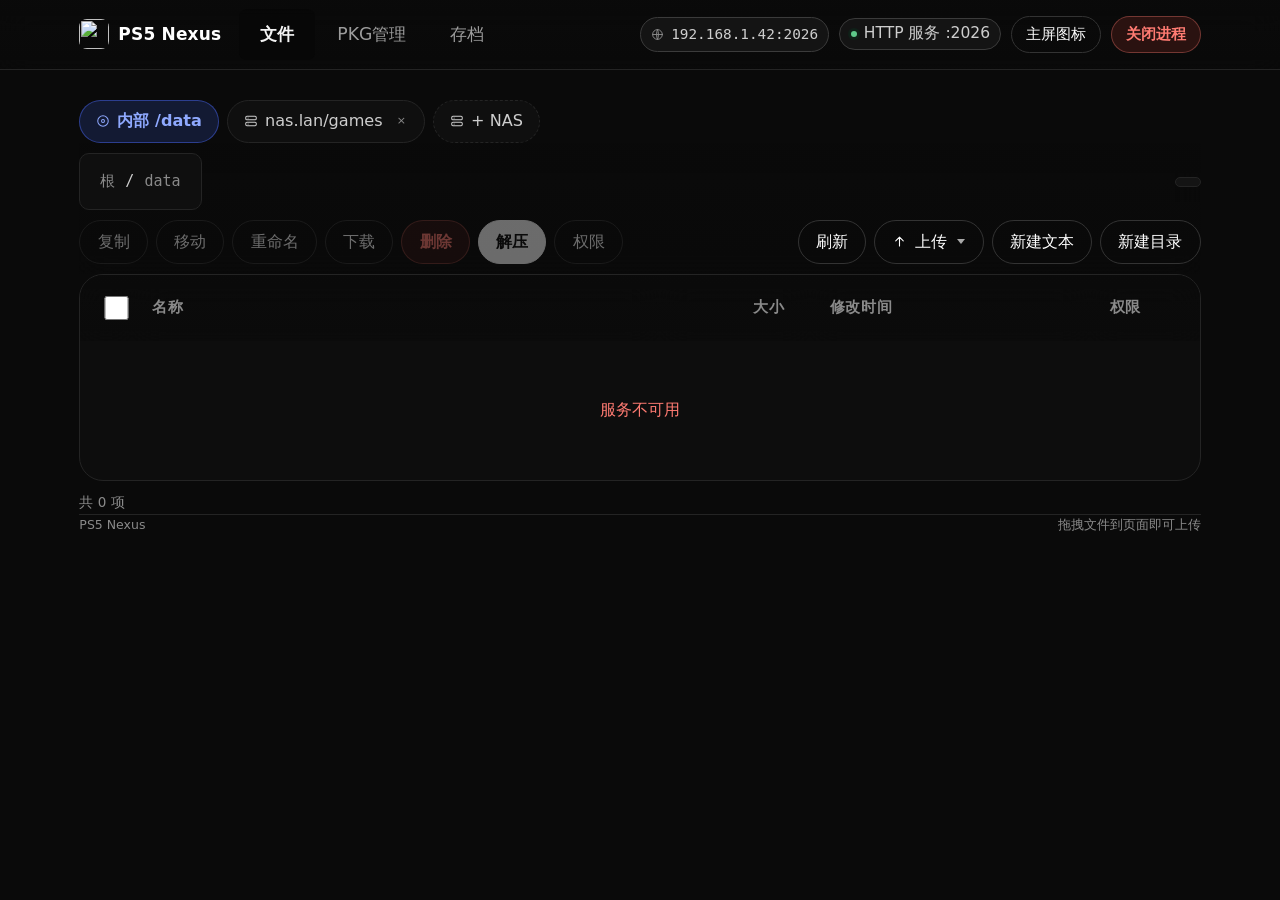
==== assets/index.html @ b86a6cdb "fix: user feedback six — multi-select snapdelete, TID-grouped saves, no forced backup, sweep width, " ====
<!DOCTYPE html>
<html lang="zh-CN">
<head>
<meta charset="utf-8">
<meta name="viewport" content="width=device-width,initial-scale=1">
<link rel="icon" type="image/png" href="/icon0.png">
<!-- favicon = 启动图标本体 /icon0.png（2026-10-02 用户点名「浏览器上的 ico 图标不对」）。
     旧写法是内联 SVG data URI（亮蓝平底 + 细描边 N，即被换掉前的 #i-logo 字母），
     和应用内顶栏 logo（同一天起也改用 /icon0.png）、PS5 主屏上的启动图标不是同一张图。
     后端 asset_register("/icon0.png") 在 index / install 两个页面都可达。 -->
<title>PS5 Nexus</title>
<style>
/* ============================================================
   风格 E：Harness 开发者页（居中方栏 × 分区长页）
   视觉语言取自 DeepSeek Harness 的实际 CSS 令牌：
     · 近黑底 #0a0a0a + 纯白低透明度叠层玻璃（白 1.5%~25%）
     · 发丝级白边、24px 大圆角、12px 玻璃模糊
     · 品牌蓝 #4d6bfe 是唯一的彩点；主按钮反转为「白底黑字」
     · 大写拉丁小标题作分区标签；长页 + 大留白（分区间距 80px 起）

   ⚠️ 一处刻意的工程偏离，值得记录：
   站点令牌用的是 hsla(0,0%,100%,.5) 这类「半透明白 + alpha」。
   照抄会让自动验收失效 —— 对比度算法只读颜色的 RGB 前三分量、
   忽略 alpha，于是「白色 50% 叠在近黑上」被当成「纯白」，恒为 21:1
   假通过。所以这里全部换成**预先合成好的不透明等价色**：
   α=.5 的白叠在 #0a0a0a 上 = #858585（实际 5.7:1），视觉完全一致，
   但对比度可被真实测量。原型可以骗眼睛，令牌不能骗断言。
   ============================================================ */
:root{
  /* —— 底色与叠层（白 α 合成后的不透明等价色）—— */
  --page:#0a0a0a;
  --s4:#0d0d0d;   /* 白 1.5% */
  --s3:#0f0f0f;   /* 白 2%   */
  --s2:#141414;   /* 白 4%   */
  --s1:#191919;   /* 白 6%   */
  --s5:#262626;   /* 白 12%  */
  --raised:#474747;/* 白 25%  */
  /* —— 边线 —— */
  --line:#242424; --line-div:#1e1e1e; --line-2:#3b3b3b; --line-strong:#414141;
  /* —— 文字（白 α 合成后的不透明等价色）—— */
  --fg:#ffffff; --fg2:#cecece; --fg3:#8a8a8a; --fg4:#545454;
  /* --muted 在本文件里有 3 个引用点（#fsRoots .nax 的「删除」小字、剪贴板提示条
     #fsClipInfo、任务面板页脚）却**从来没有被定义过**。var() 引用未定义的自定义属性会
     静默回落到 inherit，所以这三处本意的「次要灰」其实一直渲染成正文的纯白 ——
     不报错、也没有任何断言看得见。这里补成 --fg3 的别名。
     ⚠️ 改 token 前先 grep 引用点，别只看 :root（NEXUS 的旧 demo 是在别处定义的）。 */
  --muted:#8a8a8a;
  /* —— 品牌蓝：填充与描边用原色，小字用提亮变体保证对比度 ——
     --sheen 是进度条扫光的亮带色，故意写成**预先合成的不透明色**（= 35% 白叠在 --brand 上）
     而不是 rgba(255,255,255,.35)：对比度断言只读 RGB 前三分量、会忽略 alpha，半透明值在断言里
     等于纯白 —— 这个坑本项目已经踩过两次。亮带又只压在条子自身上，所以它不受底色影响。 */
  --brand:#4d6bfe; --brand-text:#8fa9ff; --sheen:#8b9ffe; --brand-soft:#131a33; --brand-line:rgba(77,107,254,.45);
  /* —— 语义色（暗底上提亮）—— */
  --ok:#5ec98a; --ok-soft:#0f2018; --bad:#ff7b72; --bad-soft:#2a1210; --warn:#e3b341; --warn-soft:#241d0d;
  /* —— 按钮极化：暗色下主按钮是白底黑字 —— */
  --pri-bg:#ffffff; --pri-fg:#0a0a0a; --pri-hover:#e6e6e6;
  --ghost-hover:#1f1f1f; --ghost-line:#333333;
  /* —— 形状 —— */
  --r-card:24px; --r-panel:16px; --r-input:10px; --r-sm:8px; --r-pill:100px; --blur:12px;
  --glow:0 0 0 1px rgba(255,255,255,.06),0 0 80px rgba(255,255,255,.07),0 24px 64px rgba(0,0,0,.4);
  --shadow:0 1px 2px rgba(0,0,0,.4),0 18px 40px -22px rgba(0,0,0,.7);
  --sans:system-ui,"Segoe UI","Noto Sans SC","Microsoft YaHei",sans-serif;
  --mono:ui-monospace,"Cascadia Mono",Consolas,"SF Mono",monospace;
  /* 外壳宽度：**有硬上限的居中**。目标设备 = 1920×970 的 PS5 浏览器。
     历史：先是 1180 居中 → 真机反馈「不是满屏、两边留空太大」→ 放开成 max(2000px,92vw)
     （1920 上等于满屏）→ 2026-10-01 反馈「整体宽度再窄些」，于是回到「居中 + 硬上限」，
     但上限远高于 1180：1680px 在 1920 上左右各留 120px，既不贴边也不再是细长一条。
     ⚠️ 上限用 `min(1680px,92vw)` 而不是死值：视口 < 1826px 时自动退化成 92vw
     （窄屏 / 缩放浏览器不出现横向溢出），≥1826px 时才由 1680 收口。
     正文的阅读长度仍由各自的 ch 上限（74ch / 60ch / 48ch）单独保证。 */
  --maxw:min(1680px,92vw);
  /* 水平留白随视口走：1920 上 ≈42px（这个量级视觉上就是满屏）；窄屏锁 26px，与改前完全一致 */
  --gut:clamp(26px,2.2vw,48px);
  /* 「按钮和文字放大」的唯一杠杆：**控件**（按钮 / 导航 / 胶囊 / 下拉项）的高度、
     内边距、字号全部乘这个系数。改一个数字就能整体放大或收回，不必在 40 处 px 里翻找，
     也就不会出现「加了两个按钮特别大、老的没跟上」这种半放大状态。
     ⚠️ 只作用于控件，**不含正文**：正文有 74ch / 60ch 的阅读上限，跟着乘会把排版
     一起搅乱（那是另一回事），所以正文的放大是在各自声明上单独调的。 */
  --ui:1.15;
}
/* 主题：**只有一套暗色**。2026-10-01 用户明确「亮色主题也不要了」⇒ 原来的 body.light
   token 覆盖块、顶栏那个月亮/太阳切换按钮、i-sun / i-moon 两个 symbol 一并移除。
   ⚠️ 不要再引入第二套 token：本文件里所有硬编码 rgba 光晕（.chip i 的呼吸环、
   .dragover-mask 的遮罩）以及 --sheen 这种「预先合成的不透明色」都是照暗底算出来的，
   加一套亮色等于把它们全部重新复核一遍 —— 而那正是当初踩过两次的坑。 */
*{box-sizing:border-box}
/* 滚动模型（2026-10-02 用户点名）：滚动条必须贴在**内容列侧面**而不是窗口最右缘
   —— 视口级滚动条离居中的内容列有一大段空隙，看起来「放错位置」。
   改为容器滚动：body 变 flex 列（顶栏定高 + main 占满剩余），main 是唯一滚动容器，
   且自身收窄到内容列宽度 ⇒ 滚动条贴着列表/卡片侧面，三个视图共用。
   ⚠️ 副作用清单：① 顶栏不再有内容从底下穿过（玻璃底色退化为深色，无害）；
   ② sticky 元素（.fmstick / 表头）的滚动祖先变成 main —— 它们的 top 偏移相应
   从「顶栏高 + 工具条高」缩为「工具条高」；③ 页脚挪进 main 尾部随内容滚；
   ④ main 是 overflow 容器本身，不再是 sticky 的「阻断敌人」。 */
html,body{margin:0;height:100%}
body{
  display:flex;flex-direction:column;
  background:var(--page);color:var(--fg);font:18px/1.65 var(--sans);
  -webkit-font-smoothing:antialiased;transition:background .25s,color .25s;
}
main{flex:1;min-height:0;overflow-y:auto;overscroll-behavior:contain;
  width:100%;max-width:var(--maxw);margin:0 auto;padding:0 var(--gut)}
/* main 已承担内容列的盒模型（限宽 + 居中 + 水平留白），main 里的 .wrap 只剩垂直语义，
   盒模型必须清零 —— 否则双重限宽/双重留白，内容列凭空瘦一圈。 */
main .wrap{max-width:none;margin:0;padding:0}
.sprite{position:absolute;width:0;height:0;overflow:hidden}
svg.i{width:16px;height:16px;flex:none;fill:none;stroke:currentColor;stroke-width:1.75;stroke-linecap:round;stroke-linejoin:round}
button{font:inherit;color:inherit;background:none;border:0;cursor:pointer}
:focus{outline:none}
:focus-visible{outline:2px solid var(--brand);outline-offset:3px}
.num{font-family:var(--mono);font-variant-numeric:tabular-nums}
.wrap{max-width:var(--maxw);margin:0 auto;padding:0 var(--gut);width:100%}

/* ---------- 视图容器：每一屏是一个「界面」，不是文档的一章 ---------- */
/* 原版把五块内容平铺成一条长滚动页，顶部导航点了只换高亮 —— 用户找不到
   「我现在在哪、点这里会发生什么」。现在每块内容装进独立视图，互斥显示。*/
.view{display:none}
.view.on{display:block;animation:vin .24s cubic-bezier(.16,1,.3,1) both}
@keyframes vin{from{opacity:0;transform:translateY(7px)}to{opacity:1;transform:none}}
/* 视图内的分区留白收敛：74px 是长页文档的呼吸感，装进视图后显得散 */
.view .sec{padding:36px 0 0}
/* 文件行：名称 / 大小 / 修改时间 / 权限 —— 类型列已删，图标即类型 */
.row.f{grid-template-columns:92px minmax(0,1fr) 118px 104px}
/* 视图内的吸顶栏底部加一条分隔，告诉用户「下面是内容区」*/
.pagehead{padding:30px 0 6px}
.pagehead .kicker{margin:0 0 10px}
.pagehead h2{margin:0 0 8px;font:600 30px/1.35 var(--sans)}
.pagehead p{margin:0;font-size:17px;color:var(--fg2);line-height:1.7;max-width:74ch}

/* ---------- 吸顶栏 ---------- */
/* 玻璃质感（2026-10-02 用户点名「玻璃和模糊透明的效果没看到」）：alpha 从 .94/.88
   降到 .74/.58 —— 再高模糊就看不见了；blur 10→16px 再叠 saturate(140%)，行从吸顶带
   底下穿过时透出的是被糊掉的暗影而不是清晰的字。真机 WebKit 若不支持 backdrop-filter，
   .74 的底色仍足够暗（渐进降级，可读性不依赖模糊）。 */
.top{position:sticky;top:0;z-index:20;
  background:linear-gradient(180deg,rgba(10,10,10,.74),rgba(10,10,10,.58));
  backdrop-filter:blur(16px) saturate(140%);-webkit-backdrop-filter:blur(16px) saturate(140%);
  border-bottom:1px solid var(--line)}
/* 🪤 这个容器必须叫 .topbar 而不是 .bar —— 组件进度条也叫 .bar，
   而这里带了 min-height，min-height 会压过 .row .bar 的 height:5px，
   结果是所有进度条被撑成 62px 厚。截图里能看出来，断言看不出来。
   64px 是 PS5 上的取舍：顶栏是纯开销，但横向导航 + 一行状态必需，不能再矮。 */
/* ⚠️ 顶栏与正文现在**同宽 + 同一份留白**（都走 --maxw / --gut），历史上的特例随之取消：
   它曾单独开到 1240px，因为当时正文限宽 1180 装不下「HTTP 服务 / SMB 服务」两个状态胶囊，
   最后一个图标按钮被挤到第二行，header 从 64px 涨到 108px。正文放开到满屏后这个矛盾自然消失。
   ⚠️ 但 `padding` 仍必须显式给出来（`9px var(--gut)`）—— .topbar 自己的 `padding:9px 0` 会盖掉
   .wrap 的水平留白，在 max-width 还没触发的视口下品牌会直接贴到屏幕左边缘。 */
.wrap.topbar{max-width:var(--maxw);padding:9px var(--gut)}
.topbar{display:flex;align-items:center;gap:10px;min-height:64px;flex-wrap:wrap;padding:9px 0}
.brand{display:flex;align-items:center;gap:9px;font:600 17px/1 var(--sans);letter-spacing:.01em}
/* 网站 logo = 启动图标本体（assets/icon0.png，由后端在 /icon0.png 上直接吐出来）。
   以前这里是一个内联的 `#i-logo` 描边字母，和主机主屏上那个图标不是同一张图 —— 用户
   明确要求「前端网站上的 logo 应该跟启动图标用一个图」，所以换成真图。
   ⚠️ 尺寸仍然锁 30×30（与改前一致，顶栏高度不变）；圆角走 --r-sm，让 PNG 的方角不硌眼。
   ⚠️ 不能用 background-image 塞 data URI：那是离线预览里的花招，真机上 /icon0.png 才是
   唯一那份资源，两处各存一份会各改各的。 */
.brand .mark{width:30px;height:30px;border-radius:var(--r-sm);object-fit:cover;flex:none;display:block}
.nav{display:flex;gap:2px;flex-wrap:wrap;margin-left:8px}
/* 40px 而不是 34px：PS5 是触摸板 / 手柄驱动的光标，不是精确指针设备 */
.nav button{height:calc(44px*var(--ui));padding:0 calc(18px*var(--ui));border-radius:7px;font-size:calc(15px*var(--ui));color:rgba(255,255,255,.6);display:flex;align-items:center;transition:background .15s,color .15s}
/* 选中/悬停 = 扁平黑透明芯片（2026-10-02 五改，照 DeepSeek Harness「预览版」徽章
   bg-black/25 text-white/95 rounded-[7px] 的实测配置）：纯 rgba(0,0,0,.25) 底 +
   接近纯白的字，无边框、无渐变、无高光、无投影、无 blur —— 深色顶栏上「更黑一块」
   本身就是层次，任何叠加特效都是画蛇添足（渐变凝胶版被用户点名「太丑」打回）。
   ⚠️ 旧的水晶/凝胶玻璃参数（渐变站、inset 高光、外亮边、外投影）不许回来。 */
.nav button:hover,.nav button:focus-visible{background:rgba(0,0,0,.15);color:rgba(255,255,255,.85)}
.nav button[aria-current=true]{background:rgba(0,0,0,.25);color:rgba(255,255,255,.95);font-weight:600}
.sp{flex:1}
.chip{display:inline-flex;align-items:center;gap:7px;height:calc(28px*var(--ui));padding:0 calc(9px*var(--ui));border-radius:var(--r-pill);border:1px solid var(--line-2);
  background:var(--s2);font-size:calc(13.5px*var(--ui));color:var(--fg2);white-space:nowrap}
/* 小绿灯要呼吸：静态绿点在一屏里会被读成装饰，动起来才是「活着」的信号。
   ⚠️ --ok-soft 在这个文件里是**实色**（暗色主题 #0f2018），拿它当光晕只会得到一个深色环，
   所以第二层光晕必须直接写 rgba —— 沿用 --ok 的 rgb(94,201,138)。
   ⚠️ 顶栏三个灯共用同一 keyframes，相位会完全同步（同时亮、同时暗）。这是有意的：
   同步读起来是「整个系统在运行」，各自错开反而像三个进程在各自挣扎。 */
.chip i{width:6px;height:6px;border-radius:50%;background:var(--ok);flex:none;
  box-shadow:0 0 0 3px var(--ok-soft);animation:breathe 2.6s ease-in-out infinite}
@keyframes breathe{
  0%,100%{box-shadow:0 0 0 3px var(--ok-soft),0 0 0 0 rgba(94,201,138,0)}
  50%    {box-shadow:0 0 0 3px var(--ok-soft),0 0 10px 1px rgba(94,201,138,.6)}
}
/* 窄屏把顶栏状态胶囊收成「只有灯」。⚠️ 这是实测逼出来的：控件乘 --ui + 多一个「关闭进程」，
   900px 宽下顶栏从 65px 掉成 123px（掉成两行），而 64px 单行是这个界面明确守过的底线
   （历史上为它单独开过 1240px 的容器）。130px 的“HTTP 服务 :2026”文案是这一行里最贵又最
   不必要的东西 —— 本项目对状态区的既定口径本来就是「状态由灯承载」，文案只是补充。
   PS5 目标视口 1920 与 1280 都不触发，只有窄窗口才收。 */
@media (max-width:1240px){
  #chipHttp .st{display:none}
  #chipHttp{padding:0 9px}
}
/* 本机地址：PS5 自己没有 ipconfig，而「用电脑 / 手机打开同一个界面」必然要手打这个地址
   ⇒ 必须常驻页首并能一键复制；藏进设置抽屉等于没有。
   端口是运行时探测的（2026 被占就顺延），所以这个值来自服务端上报，不是写死的常量。
   视觉高度只比状态胶囊高 2px，命中区用 ::after 单独撑到 40px —— PS5 是触摸板光标，不精确，
   但把控件画肥会挤掉顶部横向导航的位置，所以「看着小」和「点得中」得分开处理。 */
.ipchip{position:relative;height:calc(30px*var(--ui));cursor:pointer;font-family:var(--mono);
  font-size:calc(12.5px*var(--ui));line-height:1;font-variant-numeric:tabular-nums}
.ipchip::after{content:"";position:absolute;left:0;right:0;top:50%;height:calc(44px*var(--ui));transform:translateY(-50%)}
.ipchip .i{width:13px;height:13px;color:var(--fg3)}
.ipchip:hover{background:var(--ghost-hover);border-color:var(--line-strong);color:var(--fg)}
.ipchip[data-copied]{background:var(--ok-soft);border-color:var(--ghost-line);color:var(--ok)}
.ipchip[data-copied] .i{color:var(--ok)}
/* 按钮走全圆角胶囊（2026-10-02 参考 DSH 按钮样式：icon+文字、细边、stadium 形） */
/* 🪤 `<a class="btn">` 也必须长得像按钮 —— PC 端弹出的两个下载链接就是 `<a>`：
   UA 样式表给 `a:-webkit-any-link` 上了「链接蓝 + 下划线」，而**作者规则永远压过 UA 规则**
   （与选择器特异性无关，只要声明同一个属性）⇒ 这里显式写 `color:inherit`+`text-decoration:none`
   即可覆盖。⚠️ 改前这条规则只有布局属性，于是暗色主题里挂着两条蓝字下划线、跟旁边的真按钮
   明显不是一家人；截图上看得见，任何断言都测不出来（颜色/装饰不在既有断言口径里）。
   `cursor:pointer` 是给 `a` 兜底的（`button{cursor:pointer}` 只覆盖 button 元素）。 */
.btn{height:calc(40px*var(--ui));padding:0 calc(17px*var(--ui));border-radius:var(--r-pill);border:1px solid var(--ghost-line);font-size:calc(15px*var(--ui));display:inline-flex;align-items:center;gap:8px;
  white-space:nowrap;color:inherit;text-decoration:none;cursor:pointer;
  transition:background .15s,border-color .15s,transform .12s,color .15s}
.btn:hover{background:var(--ghost-hover);border-color:var(--line-strong)}
.btn:active{transform:scale(.985)}
.btn.pri{background:var(--pri-bg);border-color:var(--pri-bg);color:var(--pri-fg);font-weight:600}
.btn.pri:hover{background:var(--pri-hover);border-color:var(--pri-hover);color:var(--pri-fg)}
/* 扫光 ②（「其他地方也可以加」的落点）：首屏 CTA 主按钮每 6.2s 扫过一次，前 58% 静止。
   连续流光在这套语言里会变成噪音，**间断一次**才像在「招呼」。
   ⚠️ 扫光色必须用 --pri-fg 而不是白色：这套 token 里主按钮是**反色**的（白底黑字），
   白色扫光在它身上完全看不见。用前景色 + opacity 才是对的 —— 现在只有一套暗色，但这条
   依然成立：哪天有人把 --pri-fg 换成硬编码 #fff，扫光立刻消失。
   只给 .cta 里的主按钮；顶栏那个「解压」同为 .btn.pri 但不加 —— 那里已有三个呼吸灯，再亮一个就吵。 */
.cta .btn.pri{position:relative;overflow:hidden}
.cta .btn.pri::after{content:"";position:absolute;inset:0;border-radius:inherit;pointer-events:none;
  background:linear-gradient(105deg,transparent 45%,var(--pri-fg) 50%,transparent 55%);
  background-size:200% 100%;background-position:200% 0;opacity:.34;
  animation:sheen 6.2s ease-in-out infinite}
@keyframes sheen{0%,58%{background-position:200% 0}100%{background-position:-100% 0}}
.btn.sm{height:calc(38px*var(--ui));padding:0 calc(15px*var(--ui));font-size:calc(14px*var(--ui));border-radius:var(--r-pill)}
/* xs：顶栏专属小号（2026-10-02 用户反馈「主屏图标/关闭进程太大」）。
   ⚠️ 视觉变小但命中区不能缩 —— PS5 是触摸板/手柄光标：::after 把命中区撑回 40px*--ui
   （与 .ipchip::after 同一招，C3 断言读 max(rect, ::after) 所以两全）。 */
.btn.xs{position:relative;height:calc(32px*var(--ui));padding:0 calc(12px*var(--ui));font-size:calc(13px*var(--ui))}
.btn.xs::after{content:"";position:absolute;left:0;right:0;top:50%;height:calc(40px*var(--ui));transform:translateY(-50%)}
.btn.icon{width:calc(40px*var(--ui));padding:0;justify-content:center;border-color:transparent}
.btn.icon:hover{border-color:var(--ghost-line)}
/* 禁用：aria-disabled 保住 title（disabled 会带 pointer-events:none，提示永远弹不出来） */
.btn[aria-disabled=true]{opacity:.4}
.btn[aria-disabled=true]:hover{background:none;border-color:var(--ghost-line);cursor:not-allowed}
/* ---------- 键盘 / 手柄聚焦环 ----------
   用 inset box-shadow 而不是 outline + offset：outline 的偏移量**不会跟着圆角走**，
   在小圆角控件上会画成一个脱开的方框、四角挂着悬浮圆弧（旧版 .gcard 时代的坑）；
   inset 沿 border-radius 行走且永不外溢到邻行 —— 「看得见」和「不越界」一次满足。 */
.btn:focus-visible{outline:none;border-color:var(--brand);box-shadow:inset 0 0 0 1px var(--brand)}
.nav button:focus-visible,.quick button:focus-visible,.seg button:focus-visible,.ipchip:focus-visible{
  outline:none;box-shadow:inset 0 0 0 2px var(--brand-line)}
.picker .r:focus-visible{outline:none;box-shadow:inset 0 0 0 2px var(--brand-line)}
/* ---------- 下拉菜单（工具栏「上传」用）----------
   为什么不用 <select>：条目要带图标 + 副标题，且命中区必须 ≥44px（PS5 是触摸板光标）。
   ⚠️ 菜单挂在 .pop 上做定位锚，不用 position:fixed + 手算坐标 —— 那会在水平滚动时漂移，
   而顶栏是吸顶的（吸顶元素上的 fixed 子层最容易被滚动错位）。 */
.pop{position:relative;display:inline-flex}
.pop .caret{width:0;height:0;margin-left:2px;border-left:4px solid transparent;border-right:4px solid transparent;
  border-top:5px solid currentColor;opacity:.65}
.popmenu{position:absolute;left:0;top:calc(100% + 8px);z-index:45;min-width:214px;padding:6px;
  display:none;flex-direction:column;gap:2px;background:var(--s1);border:1px solid var(--line-strong);
  border-radius:var(--r-panel);box-shadow:var(--shadow)}
.popmenu.on{display:flex;animation:menuin .14s cubic-bezier(.16,1,.3,1) both}
@keyframes menuin{from{opacity:0;transform:translateY(-5px)}to{opacity:1;transform:none}}
.popmenu button{display:flex;align-items:flex-start;gap:11px;min-height:calc(52px*var(--ui));padding:12px 13px;border-radius:var(--r-sm);
  font-size:calc(15px*var(--ui));color:var(--fg2);text-align:left;transition:background .13s,color .13s}
.popmenu button:hover,.popmenu button:focus-visible{background:var(--ghost-hover);color:var(--fg)}
.popmenu button svg{margin-top:2px;color:var(--brand-text)}
.popmenu button i{display:block;margin-top:3px;font-style:normal;font-size:calc(13.5px*var(--ui));color:var(--fg3)}
.pill{display:inline-flex;align-items:center;gap:6px;height:calc(26px*var(--ui));padding:0 calc(10px*var(--ui));border-radius:var(--r-pill);font-size:calc(13px*var(--ui));font-weight:600;white-space:nowrap}
/* 小标签（参考 DSH badge）：软底 + 同色文字 + 同色细边 —— 边框让标签在暗底上
   更「贴纸」、层次更清楚；box-sizing:border-box 全局生效 ⇒ 高度不变。 */
.pill.b{background:var(--brand-soft);color:var(--brand-text);border:1px solid var(--brand-line)}
.pill.g{background:var(--ok-soft);color:var(--ok);border:1px solid rgba(94,201,138,.35)}
.pill.r{background:var(--bad-soft);color:var(--bad);border:1px solid rgba(255,123,114,.35)}
.pill.n{background:var(--s5);color:var(--fg2);border:1px solid var(--line-2)}

/* ---------- Hero ---------- */
.hero{position:relative;text-align:center;padding:78px 0 62px}
.hero::before{content:"";position:absolute;left:50%;top:14px;transform:translateX(-50%);width:min(760px,92vw);height:340px;border-radius:50%;
  background:radial-gradient(closest-side,rgba(77,107,254,.16),transparent 72%);pointer-events:none}
.kicker{position:relative;margin:0 0 18px;font:600 11.5px/1 var(--sans);letter-spacing:.16em;text-transform:uppercase;color:var(--fg3)}
.hero h1{position:relative;margin:0 0 20px;font:600 clamp(30px,4.3vw,50px)/1.22 var(--sans);letter-spacing:0}
.hero h1 em{font-style:normal;color:var(--brand-text)}
.hero .sub{position:relative;margin:0 auto;max-width:60ch;font-size:16px;line-height:1.75;color:var(--fg2)}
.cta{position:relative;display:flex;gap:11px;justify-content:center;margin:30px 0 0;flex-wrap:wrap}
.cta .btn{height:calc(48px*var(--ui));padding:0 calc(24px*var(--ui));font-size:calc(16px*var(--ui));border-radius:var(--r-pill)}
.facts{position:relative;display:flex;gap:9px;justify-content:center;margin:26px 0 0;flex-wrap:wrap}

/* ---------- 命令块 ---------- */
.cmds{display:grid;grid-template-columns:1fr 1fr;gap:14px;margin:8px 0 0}
.cmd{background:var(--s3);border:1px solid var(--line);border-radius:var(--r-panel);overflow:hidden;min-width:0}
.cmd-h{display:flex;align-items:center;gap:9px;padding:12px 15px;border-bottom:1px solid var(--line);font-size:12.5px;color:var(--fg3)}
.cmd-h .sp{flex:1}
.cmd-h button{font-size:12.5px;color:var(--fg3);display:flex;align-items:center;gap:5px;padding:3px 7px;border-radius:6px}
.cmd-h button:hover{background:var(--ghost-hover);color:var(--fg)}
.cmd pre{margin:0;padding:15px;overflow-x:auto;font:13px/1.6 var(--mono);color:var(--fg2);white-space:pre}
.cmd pre .p{color:var(--brand-text);user-select:none}

/* ---------- 分区 ---------- */
.sec{padding:74px 0 0}
.sec-h{margin-bottom:24px;max-width:74ch}
.sec-h .kicker{margin-bottom:12px}
.sec h2{margin:0 0 10px;font:600 25px/1.35 var(--sans)}
.sec-sub{margin:0;font-size:15.5px;color:var(--fg2);line-height:1.7}
.grid3{display:grid;grid-template-columns:repeat(3,1fr);gap:14px}
.grid2{display:grid;grid-template-columns:1fr 1fr;gap:14px}
.card{background:var(--s3);border:1px solid var(--line);border-radius:var(--r-card);padding:22px 24px;transition:border-color .2s,background .2s}
.card:hover{border-color:var(--line-2)}
.card .kicker{margin:0 0 10px}
.card h3{margin:0 0 9px;font:600 16.5px/1.4 var(--sans);display:flex;align-items:center;gap:9px}
.card h3 svg{color:var(--brand-text)}
.card p{margin:0;font-size:14.5px;line-height:1.7;color:var(--fg2)}
.card p+p{margin-top:9px}

/* 当前任务大卡 */
.focus{background:var(--s4);border:1px solid var(--line);border-radius:var(--r-card);padding:26px 28px;box-shadow:var(--glow)}
.focus-h{display:flex;align-items:center;gap:12px;flex-wrap:wrap}
.focus-h .t{font:600 22px/1.3 var(--sans)}
.focus-h .acts{margin-left:auto;display:flex;gap:8px}
.route{display:flex;align-items:center;gap:9px;margin:11px 0 0;font-size:14px;color:var(--fg3);flex-wrap:wrap}
.route em{font-style:normal;color:var(--fg2);font-family:var(--mono)}
.track{height:10px;border-radius:5px;background:var(--s5);overflow:hidden;margin:18px 0 18px}
.track i{display:block;height:100%;border-radius:5px;background:var(--brand);transition:width .5s cubic-bezier(.16,1,.3,1)}
/* 扫光只给**正在运行**的条，判据就是「JS 在不在推它」—— `[data-p]`（或 `.pulse`）：
   ① 当前任务大卡 `.track.pulse`；② 「最近任务」表格里表头写着「进度」的那一列。
   ⚠️ ②是 2026-09-27 用户反馈「demo5 的进度条闪光效果没有」补上的：它和大卡是**同一个任务**
   （同屏两处都是 71%），只给大卡带 `.pulse` 就留下「一个在动、一个不动」的矛盾 —— 而表格那一列
   的表头恰好就叫「进度」，用户眼里它才是「进度条」。
   ⚠️ 判据只能看「是不是在跑」，**不能按类名/位置去分类**：`.bar` 这个类名同时用在
   容量条（`.meter .bar`，/data · M.2 · USB · NAS）和行内进度上，长得一样、含义不同 ——
   区分它们的唯一可靠依据就是 `data-p` 这个「JS 每 900 ms 在推」的钩子。
   其余一概不加：排队/已完成的行、以及所有容量条表达的是「占用率」而不是「进行中」，
   让静态条也闪等于把「在跑」这个信号稀释掉。

   ⚠️⚠️ **2026-09-27 第二次返工：上一版的写法「动画在跑、肉眼是静止的」。**
   上一版是 `linear-gradient(90deg, brand, brand-text, brand)` + 位移 —— 首尾同色 ⇒ 平铺接缝无缝，
   看着很优雅，但**整条条子只剩一条从暗到亮的平滑斜坡**：探针里 `background-position` 一直在变、
   四相位截图字节数也各不相同，可用户看到的是**不动**。像素剖面量出来是 `145 142 … 112 … 130`
   —— 全程没有一处台阶。**眼睛盯的是「边」，不是「坡度」**：一条 1122px 宽的平滑斜坡，
   亮度从 111 滑到 170 也形成不了一条可盯的边。
   对照 demo1：它能「看见闪光」其实是个巧合 —— 它两端**不同色**（accent → #e7bc76），
   平铺接缝落成一条硬边在扫。也就是说「首尾同色」这条规则**恰恰是杀死信号的元凶**。
   现在两边统一成「底色 + 一条**带硬边**的窄亮带」，三条性质同时成立：
     ① **无缝**：两端都透明 ⇒ 接缝处是底色接底色，条子本身不跳；
     ② **看得见**：停点成对紧贴（47.6% / 52.4%）⇒ 有一条 0.4% 宽的陡变，眼睛就是靠它定位；
     ③ **在跑**：亮带横穿一趟为一个周期。
   `background-repeat:no-repeat` + `100% → 0%`（**不是** `0% → -200%`）：图像宽 200%，
   百分比定位的位移 = (容器 − 图像) × p，所以 100% 把亮带放在左端、0% 放在右端，
   一趟扫过正好一个条宽；配 no-repeat 保证一个周期只出现一条带（repeat 会同时露出邻位拷贝）。
   别改成 `0% → -200%`：那是给**平铺**用的（位移两个条宽才回到原样），配 no-repeat 会在半程空屏。 */
/* ⚠️ **2026-10-04 扫光第五版（用户真机反馈收敛）**：
   之前四版在「轨道全宽 vs 填充条宽」「固定像素 vs 百分比」之间反复。
   用户实测两个硬约束：① 低进度时亮带不比进度条长；② 闪得别太快。
   ⇒ 亮带 = **填充条 i 的 40% 宽**（百分比随 i 缩放，永不超宽），
      overflow:hidden 裁剪越界部分，left:-40%→100% 线性扫过，周期 3.6s。 */
.track.pulse i,.row .bar[data-p] i{position:relative;overflow:hidden;border-radius:inherit}
/* ⚠️ **2026-10-04 第四次返工：用户真机实测「闪光一开始比进度条都长」。
   根因：亮带 width:88px 是**固定像素**，低进度时 `i`（填充条）可能只有
   几十 px 宽 ⇒ 88px 亮带比 `i` 还宽 ⇒ overflow:hidden 裁掉后整条填满亮色。
   修法：亮带宽度改用**百分比**（40% of `i`），随 `i` 缩放，永远不会比
   `i` 宽。行程 left:-40%→100%（overflow:hidden 裁剪），放慢到 3.6s。
   三条性质：① 不比进度条长（百分比）；② 看得见（46%/54% 硬边）；③ 在跑。 */
.track.pulse i::after,.row .bar[data-p] i::after{content:"";position:absolute;top:0;bottom:0;left:-40%;width:40%;
  background-image:linear-gradient(90deg,transparent 0 34%,var(--sheen) 46% 54%,transparent 66% 100%);
  animation:sh 3.6s linear infinite}
@keyframes sh{from{left:-40%}to{left:100%}}
.stats{display:grid;grid-template-columns:repeat(4,1fr);gap:16px}
.stats div{display:flex;flex-direction:column;gap:4px;min-width:0}
.stats b{font:600 26px/1 var(--mono);font-variant-numeric:tabular-nums}
.stats span{font-size:13.5px;color:var(--fg3)}
.stats .hl b{color:var(--brand-text)}

/* KV / 进度条 / 指标 */
.kv{display:flex;flex-direction:column;gap:12px}
.kv .r{display:flex;align-items:center;gap:10px;font-size:14.5px}
.kv .r .lb{color:var(--fg3);min-width:0}
.kv .r .vl{margin-left:auto;font-family:var(--mono);font-size:14px;font-variant-numeric:tabular-nums}
.kv .r .dot{width:7px;height:7px;border-radius:50%;background:var(--ok);flex:none;box-shadow:0 0 0 3px var(--ok-soft)}
.kv .r .dot.off{background:var(--fg4);box-shadow:0 0 0 3px var(--s5)}
.note{display:flex;gap:10px;padding:12px 14px;border-radius:var(--r-panel);background:var(--warn-soft);color:var(--warn);font-size:12.5px;line-height:1.6}
.note.info{background:var(--brand-soft);color:var(--brand-text)}
.note.bad{background:var(--bad-soft);color:var(--bad)}
.note.ok{background:var(--ok-soft);color:var(--ok)}
.note svg{margin-top:2px;flex:none}
.note b{font-weight:650}
.meter{display:flex;flex-direction:column;gap:7px}
.meter .h{display:flex;font-size:14px;color:var(--fg2)}
.meter .h span:last-child{margin-left:auto;font:12.5px var(--mono);color:var(--fg3)}
.meter .bar{height:5px;border-radius:3px;background:var(--s5);overflow:hidden}
.meter .bar i{display:block;height:100%;border-radius:3px;background:var(--brand)}

/* ---------- 任务列表（默认视图里可聚焦的行）---------- */
.panel{background:var(--s4);border:1px solid var(--line);border-radius:var(--r-card);overflow:hidden}
.row{display:grid;grid-template-columns:104px minmax(0,1fr) 160px 132px;align-items:center;gap:16px;min-height:64px;padding:0 24px;border-top:1px solid var(--line-div)}
.row:first-child{border-top:0}
.row.h{min-height:46px;background:var(--s3);font:600 12.5px/1 var(--sans);letter-spacing:.07em;text-transform:uppercase;color:var(--fg3)}
.row:not(.h){cursor:pointer;transition:background .15s}
.row:not(.h):hover{background:var(--s3)}
/* 行内 inset 环：全局 outline 会越出 58px 的行、压住邻行 */
.row:not(.h):focus-visible{outline:none;box-shadow:inset 0 0 0 2px var(--brand-line),inset 3px 0 0 var(--brand)}
.row .nm{display:flex;align-items:center;gap:9px;font-size:16.5px;min-width:0;overflow:hidden;text-overflow:ellipsis;white-space:nowrap}
.row .nm em{font-style:normal;font:600 11.5px/1 var(--sans);padding:4px 6px;border-radius:5px;background:var(--s5);color:var(--fg3);flex:none}
.row .bar{height:7px;border-radius:4px;background:var(--s5);overflow:hidden;min-width:0}
.row .bar i{display:block;height:100%;border-radius:4px;background:var(--brand)}
/* 文件视图目录行：名称用品牌色区分普通文件 */
#fsPanel .row.f[data-dir] .nm{color:var(--brand-text)}
.row .m{font:13.5px var(--mono);font-variant-numeric:tabular-nums;color:var(--fg3);text-align:right;white-space:nowrap}
.row .m b{color:var(--fg2)}
/* 行内改名：名称格右侧的小铅笔，文件与文件夹行都有 */
.row .nm .rnk{flex:none;margin-left:auto;padding:3px 7px;border-radius:6px;color:var(--fg3)}
.row .nm .rnk:hover{background:var(--s5);color:var(--fg)}
.row .nm .rnk:focus-visible{outline:none;box-shadow:inset 0 0 0 2px var(--brand-line)}

/* ---------- 文件管理表格（多选 + 排序 + 工具栏） ---------- */
.fmbar{display:flex;justify-content:space-between;align-items:center;gap:8px;flex-wrap:wrap;margin-bottom:10px}
.fmbar-l,.fmbar-r{display:flex;gap:8px;flex-wrap:wrap}
/* ---------- 文件工具条吸顶 ----------
   用户反馈：「列表一页显示不下 往下滑动时 上面的功能按钮都要在不能一下滑就没了」。
   把「路径 + 空格胶囊 + 全部操作按钮」钉在顶栏下方 —— 长列表翻到一半还要
   先滚回顶部才能点删除/解压，是这台设备上最常做的动作被打断。

   ⚠️ top 必须用 JS 实测出来的 --topH：顶栏高度**不是常量** —— 它随 --ui 缩放，
   也会在窗口窄于 1030px 时折成两行。写死一个数字的话，窄屏下工具条会粘到
   顶栏**底下**被盖掉一半，而这种偏差在 1920 的测试视口里永远看不到。
   ⚠️ 祖先不能有 overflow（sticky 会改成相对那个 overflow 容器定位）：本页
   body / main / .view / .wrap / .sec 都没有，这是它能成立的前提。别往里加。
   ⚠️ 背景走玻璃（与 .top 同参数，2026-10-02）：行会从按钮底下穿过去，所以 alpha
   不能低于 .58 —— 透出的必须是「糊掉的暗影」而不是清晰可读的字。
   ⚠️ 分隔线用 box-shadow 而不是 border：border 会让高度 +1px，
   粘住/松开的那一瞬下面的内容整体跳一下。 */
.fmstick{position:sticky;top:0;z-index:15;
  background:linear-gradient(180deg,rgba(10,10,10,.74),rgba(10,10,10,.58));
  backdrop-filter:blur(16px) saturate(140%);-webkit-backdrop-filter:blur(16px) saturate(140%);padding:10px 0 10px}
.fmstick.pinned{box-shadow:0 1px 0 var(--line),inset 0 1px 0 rgba(255,255,255,.05)}
/* 删除进度条：就地显示在文件视图里。
   删除已经改成任务（TASK_KIND_DELETE）—— 一个游戏目录上万个条目，在请求里做完必然超时，
   所以真正的进度只有任务中心知道。而任务视图目前**没有导航入口**（导航只有 文件/PKG/存档），
   这里又是用户点「删除」的地方 ⇒ 就地给一条。数据取自同一份 /api/tasks，
   不是第二个进度来源，只是把它显示在用户当时的视线里。 */
.jobbar{display:flex;align-items:center;gap:14px;margin-top:10px;padding:12px 16px;
  background:var(--s2);border:1px solid var(--line-2);border-radius:var(--r-panel)}
.jobbar .jt{display:flex;align-items:center;gap:9px;font-size:14.5px;color:var(--fg);white-space:nowrap}
.jobbar .jt .i{color:var(--bad)}
.jobbar .jc{font:13.5px var(--mono);font-variant-numeric:tabular-nums;color:var(--fg2);white-space:nowrap}
/* .track 自带 18px 的上下外边距（大卡里需要），这里必须收回，否则条子会把这一行撑高 */
.jobbar .track{flex:1;height:9px;margin:0;min-width:120px}
.jobbar .track i{transition:width .35s linear}
.jobbar .jp{font:600 13.5px var(--mono);font-variant-numeric:tabular-nums;color:var(--brand-text);min-width:46px;text-align:right}
/* 危险按钮（删除 / 关闭进程）：红字升级为「红字 + 红软底 + 红细边」的实心胶囊
   （2026-10-02 用户要求红底突出；软底 badge 样式参考 DSH 截图）。不可逆操作
   必须在整排按钮里第一眼跳出来。顶栏与工具栏共用 —— 原来 .fmbar 特例已并入。 */
.btn.danger{color:var(--bad);background:var(--bad-soft);border-color:rgba(255,123,114,.35);font-weight:600}
.btn.danger:hover{background:#3a1815;border-color:rgba(255,123,114,.6)}
/* ⚠️ 这里绝不能有 overflow:hidden —— 表头冻结（thead th position:sticky）的
   前提是 th 与页面滚动器之间没有任何 overflow 容器；overflow:hidden 会把 sticky
   困在一个永不滚动的盒子里、静默失效（2026-10-02 才定位的「表头 sticky 不可能」真因）。
   圆角裁剪改由单元格自己承担：th 首尾 + 最后一行 td 首尾。 */
.fmtable{background:var(--s4);border:1px solid var(--line);border-radius:var(--r-card)}
/* 行高与字号：2026-10-01 用户反馈「列表行高加高些然后文字都变大一些」。
   目标设备是 1920×970 的 PS5 浏览器 + 10 英尺观看距离 ⇒ 18.5px 正文 / 17px 行内边距
   （改前 16.5px / 13px），表头同步到 15px。
   ⚠️ 这里调的是**内容**，刻意不走 --ui 那个控件杠杆：正文跟着控件一起乘会把排版
   比例搅乱（--ui 的注释里已经写明这条边界）。⚠️ 全仓只有文件视图用 .fmtable
   （#fsPanel），PKG / 存档走卡片布局，所以这次改动的半径是可控的。 */
/* border-collapse:separate 而不是 collapse：collapse 模型里单元格边框归 table 所有，
   sticky 的 th 被滚走时边框/背景会出现撕裂残影（Chromium/WebKit 同病）。
   border-spacing:0 + td 自带 border-top，视觉与 collapse 完全一致。 */
.fmtable table{width:100%;border-collapse:separate;border-spacing:0;font-size:18.5px;table-layout:fixed}
/* 表头下沿不再画线（2026-10-02 用户点名去掉）：表头自有 --s3 底色做分区，
   线是多余的；⚠️ 首行 td 的 border-top 也必须压掉，否则会留一条更淡的
   --line-div——「去掉一条线」不能只删一半。 */
/* 表头 = 冻结 + 毛玻璃（2026-10-02 用户点名，参考 DSH 导航条）：
   ⚠️ 滚动容器是 main（2026-10-02 起不再是页面级）—— fmstick 钉在 main 顶（top:0），
   表头钉在它下面 ⇒ top 只需 --fmH（工具条实测高），不再叠加顶栏高度。
   ⚠️ 背景走玻璃（与 .fmstick 同参数）：行从表头底下穿过，透出的必须是「糊掉的暗影」
   ——alpha 低于 .6 就能读出字了，那是失败状态。
   ⚠️ z-index 14 < .fmstick 的 15：两段粘性元素相邻，层序保证工具条压得住表头。 */
.fmtable th{position:sticky;top:var(--fmH,0px);z-index:14;
  background:linear-gradient(180deg,rgba(10,10,10,.72),rgba(10,10,10,.6));
  backdrop-filter:blur(16px) saturate(140%);-webkit-backdrop-filter:blur(16px) saturate(140%);
  font:600 15px/1 var(--sans);letter-spacing:.05em;text-transform:uppercase;color:var(--fg3);text-align:left;padding:17px 20px;cursor:pointer;user-select:none;white-space:nowrap}
/* 圆角裁剪从 .fmtable 移交过来（overflow:hidden 已删）：首行 th 两角 + 末行 td 两角 */
.fmtable thead th:first-child{border-top-left-radius:calc(var(--r-card) - 1px)}
.fmtable thead th:last-child{border-top-right-radius:calc(var(--r-card) - 1px)}
.fmtable tbody tr:last-child td:first-child{border-bottom-left-radius:calc(var(--r-card) - 1px)}
.fmtable tbody tr:last-child td:last-child{border-bottom-right-radius:calc(var(--r-card) - 1px)}
.fmtable th[data-sort]::after{content:"";display:inline-block;width:0;height:0;margin-left:5px;vertical-align:middle}
.fmtable th.sort-asc::after{border-left:4px solid transparent;border-right:4px solid transparent;border-bottom:5px solid var(--fg3)}
.fmtable th.sort-desc::after{border-left:4px solid transparent;border-right:4px solid transparent;border-top:5px solid var(--fg3)}
.fmtable td{padding:17px 20px;border-top:1px solid var(--line-div);vertical-align:middle}
.fmtable tbody tr:first-child td{border-top:none}
.fmtable tbody tr{cursor:pointer;transition:background .12s}
.fmtable tbody tr:hover{background:var(--s3)}
.fmtable tbody tr.sel{background:var(--brand-soft)}
/* ---- 列宽必须显式声明，这是**功能性**要求而不是审美 ----
   ⚠️ 默认的 table-layout:auto 会把「名称」列撑到最长文件名的 max-content：
   18.5px 字号下一个 121 字符的文件名让这一列涨到 1281px，整张表因此比容器宽
   147px ⇒ 「修改时间」和「权限」两列被**整列裁掉**（当年 .fmtable 还有
   overflow:hidden，溢出被吃掉、页面级 scrollWidth 完全正常，
   任何用 documentElement.scrollWidth 写的断言都看不见；现在 overflow 虽已删——
   表头 sticky 的前提——风险反而更直接：超宽表会顶破卡片边框）。
   改前的余量只有 **2px**（1678 / 1680）—— 字号从 16.5 涨到 18.5 就直接翻车，
   所以不能指望 auto 布局的巧合，必须把列宽钉死。
   ⚠️ 固定布局下宽度取自**第一行**（thead），所以这里同时覆盖 th 与 td。
   ⚠️ 用 px 而不是百分比：1280 宽下 13% 只有 142px，装不下「2025/09/30 10:40」
   （实测被压成「2025/09/3…」）—— 日期被截断是实打实的信息损失。
   定宽之后表宽恒等于 100%，屏幕再窄也只是「名称」列变窄，不会溢出。 */
.fmtable .csel{width:52px;text-align:center}
/* 2026-10-02 —— 「类型」列整列删除（用户：不需要显示）。删掉后把 130px 份额
   拆给信息列（用户：其他列的信息显示不全），而不是留给「名称」：
   csize 130→150（11.6 GB 在 18.5px 下实测 ~110px，留余量给 TB 级）
   ctime 225→280（完整「2025/09/30 10:40:56」不再碰省略号）
   cmode 100→110（三段式 -rwxr-xr-x 的 mono 串更稳）。
   「名称」列仍是 1fr，总固定宽 637→597，比删列前净少 40px。 */
.fmtable .csize{width:150px}
.fmtable .ctime{width:280px}
.fmtable .cmode{width:110px}
/* 信息列一律 nowrap + 省略号：字号一大内容就被压成竖排（Range.getClientRects
   断言抓的就是这个），列宽声明只是必要条件，nowrap 是充分条件。 */
.fmtable .csize,.fmtable .ctime,.fmtable .cmode{
  white-space:nowrap;overflow:hidden;text-overflow:ellipsis;font-variant-numeric:tabular-nums}
.fmtable .csize{text-align:right}
.fmtable .ctime{color:var(--fg3)}
.fmtable .cmode{font-family:var(--mono);color:var(--fg3)}
/* ⚠️ 只作用于 td：原来写成 .cname 连 th 一起命中，th 变 flex 后失去 table-cell
   的垂直居中，表头「名称」比「大小/修改时间/权限」高一截（2026-10-02 用户截图）。 */
.fmtable td.cname{display:flex;align-items:center;gap:10px;min-width:0}
.fmtable .cname .nm{overflow:hidden;text-overflow:ellipsis;white-space:nowrap}
.fmtable .cname .nm em{font-style:normal;font:600 12.5px/1 var(--sans);padding:2px 7px;border-radius:4px;background:var(--s5);color:var(--fg3);margin-right:7px}
/* 目录行名称品牌色（对照旧项目 special-folder-icon：文件夹与普通文件区分） */
.fmtable tbody tr[data-dir] .cname .nm{color:var(--brand-text)}
/* 磁盘空间：背景胶囊标签 */
.fsspace-pill{display:inline-flex;align-items:center;gap:6px;padding:4px 12px;background:var(--s2);border:1px solid var(--line);border-radius:var(--r-pill);font:13px/1 var(--mono);color:var(--fg2);font-variant-numeric:tabular-nums;white-space:nowrap}
.fsspace-pill b{color:var(--ok);font-weight:600}
/* 拖拽上传遮罩 */
.dragover-mask{position:fixed;inset:0;background:rgba(77,107,254,.12);border:3px dashed var(--brand);display:flex;align-items:center;justify-content:center;z-index:9999;pointer-events:none;backdrop-filter:blur(2px)}
.dragover-mask .dm{font-size:24px;font-weight:700;color:var(--brand);text-shadow:0 2px 12px rgba(0,0,0,.5)}
/* 行首多选框：PS5 是 10 英尺观看 + 触控/手柄操作，浏览器默认的 ~13px 太小。
   走 --ui 这个单一杠杆，和 .quick button 等控件同步缩放；.selhit 同时把点击
   热区撑到 28px，避免「明明点上了却没勾中」。 */
.selhit{display:inline-flex;align-items:center;justify-content:center;cursor:pointer;min-width:calc(28px*var(--ui));min-height:calc(28px*var(--ui))}
.fmempty{padding:40px;text-align:center;color:var(--fg3);font-size:15.5px}
.fmtable input[type=checkbox]{width:calc(21px*var(--ui));height:calc(21px*var(--ui));margin:0;accent-color:var(--brand);cursor:pointer;flex:none}
.btn.sm:disabled{opacity:.4;cursor:not-allowed}

/* ---------- 四种落地形态 ---------- */
.tiles{display:grid;grid-template-columns:repeat(4,1fr);gap:12px}
.tile{position:relative;background:var(--s2);border:1px solid var(--line);border-radius:var(--r-panel);padding:18px;transition:border-color .2s,background .2s}
.tile:hover{border-color:var(--brand-line);background:var(--s3)}
.tile .cap{font:600 11.5px/1 var(--sans);letter-spacing:.13em;text-transform:uppercase;color:var(--fg3);margin-bottom:10px}
.tile b{display:block;font:600 16.5px/1.4 var(--sans);margin-bottom:7px}
.tile p{margin:0;font-size:13.5px;line-height:1.65;color:var(--fg3)}

/* ---------- 对话框 ---------- */
.scrim{position:fixed;inset:0;background:rgba(0,0,0,.62);backdrop-filter:blur(var(--blur));display:none;z-index:50}
.scrim.on{display:grid;place-items:center;animation:fade .16s ease-out both}
@keyframes fade{from{opacity:0}to{opacity:1}}
.dlg{width:min(660px,94vw);max-height:88vh;overflow:auto;
  background:linear-gradient(180deg,var(--s2),var(--page) 132px);
  border:1px solid var(--line-2);border-radius:var(--r-card);
  box-shadow:0 30px 80px -20px rgba(0,0,0,.7),
    inset 0 1px 0 rgba(255,255,255,.07),inset 1px 0 0 rgba(255,255,255,.03),inset -1px 0 0 rgba(255,255,255,.03);
  animation:pop .24s cubic-bezier(.16,1,.3,1) both}
@keyframes pop{from{opacity:0;transform:translateY(14px) scale(.99)}to{opacity:1;transform:none}}
.dlg-h{display:flex;align-items:center;gap:11px;padding:20px 24px 14px;border-bottom:1px solid var(--line)}
.dlg-h h2{margin:0;font:600 19px var(--sans)}
.dlg-h .sp{flex:1}
.dlg-b{padding:20px 24px 4px}
.fld{margin-bottom:18px}
.fld>label{display:block;font-size:13.5px;color:var(--fg3);margin-bottom:9px}
.fld input[type="password"],.fld input[type="text"],.fld input[type="number"]{width:100%;height:44px;padding:0 14px;border:1px solid var(--line);border-radius:var(--r-input);background:var(--s1);color:var(--fg);font:15px var(--mono)}
/* 输入框底色用 --s1（#191919）：2026-10-02 用户拿 DSH 的输入区截图点名「输入框背景
   应该是这种灰色」——实测参考图底 = #19191b、外层页 #0f0f0f（灰比页亮 +10）。
   本页底 #0a0a0a 上 --s1 的亮度差 +15，感知上与参考图同构；原来的 --s3(#0f0f0f)
   和页面几乎同色，输入框「看不出是个框」。 */
.fld input[type="password"]{letter-spacing:.06em}
.fld input[type="password"]::placeholder,.fld input[type="text"]::placeholder,.fld input[type="number"]::placeholder{color:var(--fg3);letter-spacing:0}
.fld input[type="password"]:focus,.fld input[type="text"]:focus,.fld input[type="number"]:focus{outline:none;border-color:var(--brand);box-shadow:0 0 0 3px var(--brand-soft)}
.crumbs{display:flex;align-items:center;gap:3px;flex-wrap:wrap;padding:11px 13px;border:1px solid var(--line);border-radius:var(--r-input);background:var(--s3);font-family:var(--mono);font-size:15px;color:var(--fg2)}
.crumbs button{padding:4px 7px;border-radius:6px;font:inherit;color:var(--fg3)}
.crumbs button:hover{background:var(--s5);color:var(--fg)}
.picker{margin-top:10px;border:1px solid var(--line);border-radius:var(--r-input);overflow:hidden auto;max-height:214px;background:var(--s3)}
.picker .r{display:grid;grid-template-columns:20px 1fr auto;gap:11px;align-items:center;min-height:calc(50px*var(--ui));padding:0 14px;border-top:1px solid var(--line-div);font-size:15px;cursor:pointer}
.picker .r:first-child{border-top:0}
.picker .r:hover{background:var(--s2)}
.picker .r.sel{background:var(--brand-soft);box-shadow:inset 3px 0 0 var(--brand)}
.picker .r .sz{font:12.5px var(--mono);color:var(--fg3)}
.quick{display:flex;gap:8px;flex-wrap:wrap;margin-top:11px}
#fsRoots .nasbox{display:inline-flex;gap:6px;align-items:center}
#fsRoots button.nasadd{border-style:dashed}
#fsRoots .nax{margin-left:5px;color:var(--muted);font-size:11px;cursor:pointer;padding:0 2px;user-select:none}
#fsRoots .nax:hover{color:var(--bad)}
#fsRoots .nasedit input{max-width:230px;padding:5px 8px;border-radius:6px;border:1px solid var(--ghost-line);background:var(--s1);color:var(--text);font-size:12.5px}
.quick button{height:calc(38px*var(--ui));padding:0 calc(14px*var(--ui));border:1px solid var(--line);border-radius:var(--r-pill);background:var(--s3);font-size:calc(14px*var(--ui));color:var(--fg2);display:flex;align-items:center;gap:7px;
  transition:background .15s,border-color .15s,color .15s}
.quick button:hover{border-color:var(--line-2);color:var(--fg)}
.quick button[aria-pressed=true]{border-color:var(--brand-line);background:var(--brand-soft);color:var(--brand-text);font-weight:600}
.cbrow{display:flex;gap:12px;align-items:flex-start;padding:15px;border:1px solid var(--line);border-radius:var(--r-input);background:var(--s3)}
.cbrow input{width:18px;height:18px;margin:3px 0 0;accent-color:var(--brand);flex:none}
.cbrow .t{font-size:14px}
.cbrow .d{display:block;font-size:12.5px;color:var(--fg3);line-height:1.65;margin-top:4px}
.cbrow code{font:12px var(--mono);background:var(--s5);padding:2px 6px;border-radius:5px;color:var(--brand-text)}
.space{display:flex;justify-content:space-between;gap:12px;flex-wrap:wrap;font-size:13px;color:var(--fg2);border-top:1px solid var(--line);padding-top:16px}
.space b{font-family:var(--mono);font-variant-numeric:tabular-nums;color:var(--fg)}
.dlg-f{display:flex;gap:10px;justify-content:flex-end;padding:18px 24px 22px}
/* 「从 PC 安装」比别的弹窗长（地址 + 状态 + 目录网格 + 两条辅助区）。整条 `.dlg`
   一起滚动会把底部推出屏幕：实测 800px 高的窗口里，「下载 serve-pkg.exe」需要
   往下滚 **444px** 才看得见 —— 那就等于没有这个入口。
   ⇒ 这个弹窗头/尾固定、只让中间滚，两条辅助入口搬到常驻底栏。 */
#scrimPkgPc .dlg{display:flex;flex-direction:column;overflow:hidden}
#scrimPkgPc .dlg-h,#scrimPkgPc .dlg-f{flex:none}
#scrimPkgPc .dlg-b{flex:1;min-height:0;overflow:auto}
#ppFoot{flex-direction:column;align-items:stretch;gap:9px}
#ppFoot .prow{display:flex;gap:8px;flex-wrap:wrap;align-items:center}
#ppFoot .phint{font-size:12px;line-height:1.55;color:var(--fg3)}
/* 删除对话框里「正在删哪一条」。
   用户反馈「不显示删除文件」——只写「正在删除」四个字，一个上万条目的游戏目录
   要删几分钟，屏幕上没有任何变化，读起来就是卡死。
   ⚠️ 单行 + 从**尾部**截断：长路径的前半段（/user/user/…）永远一样，只有文件名在变。
   不用 `direction:rtl` 取尾巴（它会把路径里的 `:` `/` 排到反的边上），截断由 JS 先做。
   ⚠️ 必须 nowrap：换行会把对话框高度顶起来，底下的「取消」跟着跳。 */
.delcur{margin:0 0 12px;font:12.5px/1.5 var(--mono);color:var(--fg3);
  white-space:nowrap;overflow:hidden;text-overflow:ellipsis;min-height:1.5em}
.delcur b{color:var(--fg2);font-weight:500}
/* 存档页的「存档在哪」说明行。用 code 标路径，避免长路径被读成一串普通文字。 */
.svhint{margin-top:10px;font-size:12px;line-height:1.7;color:var(--fg3)}
.svhint code{font:11.5px var(--mono);background:var(--s5);padding:2px 6px;border-radius:5px;color:var(--brand-text);
  /* 长路径（/user/home/<账号>/savedata_prospero/<TITLE_ID>）没有空格，不给 wrap 机会
     就会顶出容器 —— 卡片有 overflow:hidden ⇒ 顶出去的部分被裁掉，正是「文字显示不全」。 */
  overflow-wrap:anywhere}

/* ---------- 轻提示 toast（诚实反馈的最小落点：真机下无契约的动作给可见文案） ---------- */
.toast{position:fixed;left:50%;bottom:32px;transform:translate(-50%,10px);
  background:rgba(38,38,38,.92);backdrop-filter:blur(8px);-webkit-backdrop-filter:blur(8px);color:var(--fg);
  border:1px solid var(--line-2);padding:12px 20px;border-radius:var(--r-pill);font-size:14.5px;
  box-shadow:var(--shadow),inset 0 1px 0 rgba(255,255,255,.06);
  opacity:0;pointer-events:none;transition:opacity .18s,transform .18s;z-index:70;max-width:min(560px,90vw)}
.toast.on{opacity:1;transform:translate(-50%,0)}

/* ---------- 滚动条（WebKit 专属选择器，PS5 浏览器即 WebKit）----------
   默认滚动条在近黑底上是一条亮灰长条，非常出戏。收成窄 thumb + 透明轨道：
   border 用页面底色镂空，thumb 看起来是悬浮在轨道里的一段玻璃，而不是塞满的柱子。 */
::-webkit-scrollbar{width:12px;height:12px}
::-webkit-scrollbar-track{background:transparent}
::-webkit-scrollbar-thumb{background:var(--s5);border-radius:8px;border:3px solid var(--page)}
::-webkit-scrollbar-thumb:hover{background:var(--line-strong)}
::-webkit-scrollbar-corner{background:transparent}
/* 文字选中色：默认是浏览器蓝，和品牌蓝不是同一个蓝 —— 一并归队 */
::selection{background:var(--brand);color:#fff}

/* ---------- 关闭进程后的收尾屏 ----------
   请求一发出，进程几秒内就没了，页面再轮询只会一直失败。「已经关掉了」必须由页面自己说出来，
   否则用户看到的是一个停止响应的坏页面，只会怀疑是崩了。 */
.bye{position:fixed;inset:0;z-index:80;background:var(--page);display:grid;place-items:center;text-align:center;padding:40px}
.bye .mark{width:46px;height:46px;border-radius:var(--r-input);object-fit:cover;flex:none;display:block;margin:0 auto}
.bye h3{margin:18px 0 10px;font:600 26px/1.3 var(--sans)}
.bye p{margin:0;color:var(--fg2);font-size:15.5px;line-height:1.8;max-width:54ch}

/* ---------- 设计说明抽屉 ---------- */
.drawer{position:fixed;inset:0;overflow:hidden;pointer-events:none;z-index:60}
.docs{position:absolute;right:0;top:0;bottom:0;width:min(430px,94vw);background:var(--page);border-left:1px solid var(--line-2);
  padding:26px;overflow:auto;transform:translateX(101%);transition:transform .28s cubic-bezier(.16,1,.3,1);pointer-events:auto;
  box-shadow:-24px 0 60px -24px rgba(0,0,0,.6)}
.docs.on{transform:none}
.docs .kicker{margin:0 0 8px}
.docs h3{margin:0 0 6px;font:600 17px var(--sans)}
.docs .lead{color:var(--fg3);font-size:13.5px;margin:0 0 18px;line-height:1.7}
.docs ol{margin:0;padding-left:19px;display:flex;flex-direction:column;gap:13px}
.docs li{font-size:14px;line-height:1.7;color:var(--fg2)}
.docs li b{color:var(--fg);display:block;font-weight:650}
.docs code{font:12px var(--mono);background:var(--s5);padding:1px 5px;border-radius:4px;color:var(--brand-text)}

/* ---------- 页脚 ---------- */
.foot{margin-top:78px;border-top:1px solid var(--line);padding:30px 0 60px;display:flex;gap:16px;align-items:center;flex-wrap:wrap;font-size:12.5px;color:var(--fg3)}

/* ⚠️ [hidden] 只是 UA 样式；`.gcard{display:flex}` / `.svi{display:grid}` 这类作者样式
   会直接盖掉它 —— 用了 display 的组件想让 el.hidden 生效，必须自己写这条。
   （JS 里拿 hidden 做筛选，漏了这条就变成「按钮按下去没反应」的假交互。） */
.gcard[hidden],.svi[hidden],.svdetail[hidden]{display:none}
/* 存档页三个标签面板同理：showSvTab() 只切 hidden 属性。当前 .svtab 没有作者
   display 规则，UA 的 [hidden] 本就够用；但这条是显式护栏 —— 以后谁给 .svtab
   或 .sec 加了 display:flex/grid，三个面板会同时糊在页面上（假标签页）。 */
.svtab[hidden]{display:none}

/* ---------- 分段控件 / 搜索框（游戏页与存档页共用） ---------- */
.libbar,.savebar{display:flex;align-items:center;gap:10px;flex-wrap:wrap}
/* 存档导入区：字段横排 + 输出/勾选 */
.sminline{display:flex;align-items:center;gap:10px;flex-wrap:wrap}
.svout{margin-top:10px;font-size:13px;line-height:1.7;color:var(--fg2);white-space:pre-wrap}
.chk{display:inline-flex;align-items:center;gap:7px;font-size:13.5px;color:var(--fg2);cursor:pointer}
.chk input{width:16px;height:16px;accent-color:var(--brand)}
.seg{display:flex;gap:2px;padding:3px;border:1px solid var(--line);border-radius:var(--r-input);background:var(--s3)}
/* 🪤 触控高度原为 32px，低于本仓契约（MEMORY.md「触控 ≥40/44px」+ HANDOVER §448
   「控件 44/51/46px」）。PS5 靠遥控器方向键在控件间移动，32px 的落点比同排
   44px 的按钮明显矮一截，手感上"跳"。这里对齐 .btn.sm 的 44px。
   连带影响：`.seg` 自身 = 44 + padding 3*2 = 50px。`.seg` 不在顶栏（只在 .libbar
   工具条 / 存档页 / 两个 NAS 对话框），所以**不会顶高吸顶栏** —— 这一点已实测。 */
.seg button{height:44px;padding:0 13px;border-radius:7px;font-size:13px;color:var(--fg3);display:inline-flex;align-items:center;gap:6px;transition:background .15s,color .15s}
.seg button:hover{color:var(--fg)}
.seg button[aria-pressed=true]{background:var(--s5);color:var(--fg);font-weight:600}
.seg button .num{font-size:12px;color:var(--fg3)}
.search{display:flex;align-items:center;gap:9px;height:38px;padding:0 13px;border:1px solid var(--line-2);
  border-radius:var(--r-input);background:var(--s1);color:var(--fg3);min-width:min(300px,100%)}
.search input{flex:1;min-width:0;border:0;background:none;color:var(--fg);font:13.5px var(--sans);outline:none}
.search input::placeholder{color:var(--fg4)}
.count{font-size:12.5px;color:var(--fg3)}

/* ---------- 游戏：封面网格 ----------
   封面来源 = PKG 容器里的 icon0.png（后端 /api/pkg/icon 直接抽条目并吐 PNG）。
   提取不到（目录型条目 / fPKG / 加密容器）时不再留灰色空洞 —— 兜底 = 按 title id
   哈希选一张渐变 + 大号 ID 白字（2026-10-02 用户点名），真封面加载成功就盖上去。 */
.covers{display:grid;grid-template-columns:repeat(auto-fill,minmax(176px,1fr));gap:14px;margin-top:14px}
.gcard{background:var(--s3);border:1px solid var(--line);border-radius:var(--r-panel);padding:10px;
  display:flex;flex-direction:column;gap:10px;
  transition:border-color .18s,background .18s,transform .18s,box-shadow .18s}
/* 悬停 = 整卡抬升 + 阴影落点加深（原来只有 border/底色微变，浮起得「没有说服力」）；
   封面同步给一圈更亮的发丝边 + 投影，读起来像卡片里的实体盒装。 */
.gcard:hover{border-color:var(--line-2);background:var(--s2);transform:translateY(-3px);
  box-shadow:0 2px 6px rgba(0,0,0,.35),0 22px 44px -18px rgba(0,0,0,.65)}
.gcard:hover .cover{box-shadow:inset 0 0 0 1px rgba(255,255,255,.11),0 10px 26px -12px rgba(0,0,0,.6)}
.gcard:focus-visible{outline:none;box-shadow:0 0 0 2px var(--brand),0 0 0 4px var(--brand-soft)}
.cover{position:relative;aspect-ratio:3/4;border-radius:12px;overflow:hidden;display:grid;place-items:center;
  border:1px solid var(--line-2);background:var(--s5);
  box-shadow:inset 0 0 0 1px rgba(255,255,255,.06);transition:box-shadow .18s}
.cover::after{content:"";position:absolute;inset:0;background:linear-gradient(150deg,rgba(255,255,255,.16),transparent 46%)}
.cover .mark{position:relative;font:700 26px/1 var(--sans);letter-spacing:.1em;color:#fff;text-shadow:0 2px 16px rgba(0,0,0,.55)}
.cover .plat{position:absolute;left:8px;top:8px;z-index:2;font:700 10px/1 var(--sans);letter-spacing:.08em;
  padding:4px 6px;border-radius:5px;background:rgba(10,10,10,.62);color:#fff}
.cover.a1{background:radial-gradient(115% 85% at 22% 14%,#ffb066 0%,#e8552c 38%,#7d1c12 72%,#2a0a06 100%)}
.cover.a2{background:radial-gradient(120% 90% at 78% 18%,#9fd7ff 0%,#3a72d8 40%,#16265c 78%,#080d1e 100%)}
.cover.a3{background:radial-gradient(110% 95% at 30% 80%,#7ef0c8 0%,#1c9c78 42%,#0b3a30 78%,#04120f 100%)}
.cover.a4{background:radial-gradient(125% 88% at 70% 78%,#ffd9a0 0%,#c98a2e 40%,#4a2c0c 76%,#170d03 100%)}
.cover.a5{background:radial-gradient(115% 92% at 26% 24%,#e3b8ff 0%,#8a4ddb 42%,#33165e 78%,#0d0618 100%)}
.cover.a6{background:radial-gradient(120% 90% at 74% 22%,#ffc2d4 0%,#d94f7c 40%,#4d1230 78%,#15040d 100%)}
.cover.locked::before{content:"";position:absolute;inset:0;background:rgba(0,0,0,.36)}
.cover.locked .mark{opacity:.32}
.cover.locked .lock{position:absolute;right:8px;top:8px;z-index:2;width:22px;height:22px;color:#fff}
/* 封面层级：渐变替身 + 大 ID 是**兜底**（永远在）；/api/pkg/icon 能吐出 PNG 时
   <img.cimg> 盖上去（z1），真封面加载失败 onerror 自删 ⇒ 兜底自然露出。
   ::after 高光 z1 同级但树序在后 ⇒ 压在真封面上（统一光泽）；plat 徽章 z2 最上。 */
.cover .cimg{position:absolute;inset:0;width:100%;height:100%;object-fit:cover;z-index:1}
.cover::after{z-index:1}
.gbody{display:flex;flex-direction:column;gap:7px;min-width:0;flex:1}
.gtitle{font:600 13.5px/1.4 var(--sans);overflow:hidden;text-overflow:ellipsis;display:-webkit-box;-webkit-line-clamp:2;-webkit-box-orient:vertical}
/* 状态标签挂在游戏名后面（2026-10-02 用户点名：不是按钮没必要大，别把按钮挤串行）：
   标题行改 flex，pill 收到 20px 小徽章级，flex:none 不被标题挤压。 */
.gtitleline{display:flex;align-items:flex-start;gap:7px;min-width:0}
.gtitleline .gtitle{flex:1;min-width:0}
.gtitleline .pill{flex:none;height:20px;padding:0 8px;font:600 10.5px/20px var(--sans);margin-top:1px}
.gmeta{display:flex;flex-direction:column;gap:3px;font:11.5px/1.5 var(--mono);color:var(--fg3);font-variant-numeric:tabular-nums}
/* 卡片脚**钉底**（2026-10-02 用户截图：标题一行/两行的卡片按钮有上有下）——
   gcard 已是等高网格，gbody flex:1 + gacts margin-top:auto 把按钮统一压到卡片底沿。 */
.gacts{display:flex;align-items:center;gap:8px;margin-top:auto;flex-wrap:wrap}
.gacts .btn{margin-left:auto}
/* 卡片脚按钮**同比例**（2026-10-02 用户截图反馈「按钮不成比例」）：
   .btn.sm ≈44px 站在 ≈30px 的 pill 旁边头重脚轻 ⇒ .gacts 里把按钮收到同档。
   规则落在 .btn.sm 之后 ⇒ 同特异性靠后者胜，出块即生效。 */
.gacts .btn{height:calc(30px*var(--ui));padding:0 calc(13px*var(--ui));font-size:calc(13px*var(--ui))}

/* ---------- 存档：三栏工作台 + 终端日志 ----------
   骨架借自 Garlic SaveMgr（左容器列表 / 右详情 / 底部终端日志），
   但一级导航不放动作 —— 在它那里 Decrypt / Encrypt / Resign / Import 是导航项，
   而我们的 IA 规定「导航 = 页面，动作 = 按钮」。 */
.svwork{display:grid;grid-template-columns:306px minmax(0,1fr);gap:14px;margin-top:14px;align-items:start}
.svlist{background:var(--s4);border:1px solid var(--line);border-radius:var(--r-card);overflow:hidden}
.svlist-h{display:flex;align-items:center;gap:9px;padding:12px 16px;border-bottom:1px solid var(--line);
  font:600 11.5px/1 var(--sans);letter-spacing:.07em;text-transform:uppercase;color:var(--fg3)}
.svlist-h .sp{flex:1}
.svi{display:grid;grid-template-columns:18px minmax(0,1fr) auto;gap:11px;align-items:center;
  padding:12px 16px;border-top:1px solid var(--line-div);cursor:pointer;transition:background .15s}
.svi:first-of-type{border-top:0}
.svi:hover{background:var(--s3)}
.svi[aria-selected=true]{background:var(--brand-soft);box-shadow:inset 3px 0 0 var(--brand)}
.svi .cb{width:16px;height:16px;margin:0;accent-color:var(--brand)}
.svi .t{display:flex;flex-direction:column;gap:4px;min-width:0}
.svi .t b{font:600 13.5px/1.35 var(--sans);overflow:hidden;text-overflow:ellipsis;white-space:nowrap}
.svi .t .sub{font:11.5px/1 var(--mono);color:var(--fg3);font-variant-numeric:tabular-nums;overflow:hidden;text-overflow:ellipsis;white-space:nowrap}
.svi .tags{display:flex;flex-direction:column;align-items:flex-end;gap:5px;flex:none}
.svdetail{background:var(--s4);border:1px solid var(--line);border-radius:var(--r-card);overflow:hidden;min-height:352px}
.svd-h{display:flex;align-items:center;gap:10px;padding:16px 20px;border-bottom:1px solid var(--line);flex-wrap:wrap}
.svd-h .t{font:600 15px/1.3 var(--sans)}
.svd-h .sp{flex:1}
.svd-b{padding:16px 20px 20px;display:flex;flex-direction:column;gap:14px}
.svd-lb{font:600 11px/1 var(--sans);letter-spacing:.11em;text-transform:uppercase;color:var(--fg3)}
.slots,.snaps{display:flex;flex-direction:column;gap:8px}
.slot{display:grid;grid-template-columns:minmax(0,1fr) auto auto;gap:12px;align-items:center;
  padding:11px 13px;border:1px solid var(--line);border-radius:var(--r-input);background:var(--s3)}
.slot .n{font:12.5px var(--mono);color:var(--fg2);overflow:hidden;text-overflow:ellipsis;white-space:nowrap}
.slot .v{font:11.5px var(--mono);color:var(--fg3);font-variant-numeric:tabular-nums}
.snap{display:grid;grid-template-columns:auto minmax(0,1fr) auto;gap:12px;align-items:center;
  padding:10px 13px;border:1px solid var(--line);border-radius:var(--r-input);background:var(--s3);font-size:12.5px}
.snap .tm{font:11.5px var(--mono);color:var(--fg3);font-variant-numeric:tabular-nums}
.snap .why{color:var(--fg2);min-width:0;overflow:hidden;text-overflow:ellipsis;white-space:nowrap}
/* `.snap` 是**三列**网格（tm / why / 按钮）。两按钮各行一个就会成为第 4 个子项、
   被挤到隐式第二行的第 1 列 —— 存档扫描行正是这样（「备份」掉到名字下面）。
   按钮必须**包在一个容器里**当第 3 列。 */
.snap .acts2{display:flex;gap:8px;flex-shrink:0}
/* 快照列表顶部工具条：全选 + 删除所选。不用三列网格，用 flex 两端对齐。 */
.snap.snapbar{display:flex;justify-content:space-between;align-items:center;
  background:var(--s4);border-style:dashed}
.empty{display:flex;flex-direction:column;align-items:center;justify-content:center;gap:10px;
  min-height:352px;padding:34px 26px;text-align:center;color:var(--fg3)}
.empty svg{width:34px;height:34px;opacity:.55}
.empty h3{margin:0;font:600 15.5px/1.4 var(--sans);color:var(--fg2)}
.empty p{margin:0;font-size:13px;line-height:1.7;max-width:48ch}
.empty .acts{display:flex;gap:9px;flex-wrap:wrap;justify-content:center;margin-top:4px}
/* ===== 存档页：标签页布局（对齐 garlic-savemgr 的「落地列表 + 分功能标签」） =====
   原来三块功能（备份/导入/浏览）平铺成一面墙，用户进来不知道先点哪。
   现在顶部一条标签栏划清三件事，落地页「我的存档」用一块 hero 把唯一该先做的事
   （扫描本机存档）顶到最显眼处 —— 用户第一眼就知道从哪下手。 */
.svhead{display:flex;align-items:flex-end;justify-content:space-between;gap:16px;flex-wrap:wrap;margin-bottom:2px}
.svhead-l{display:flex;align-items:center;gap:12px}
.svhead-t{display:block;font:600 17px var(--sans);color:var(--fg);line-height:1.2}
.svhead-s{display:block;font-size:12.5px;color:var(--fg3);margin-top:3px}
.svtabs{font-size:13.5px}
.svhero{display:flex;align-items:center;justify-content:space-between;gap:18px;flex-wrap:wrap;
  padding:16px 18px;border:1px solid var(--line);border-radius:var(--r-card);background:var(--s4);margin:14px 0}
.svhero-txt b{font-size:14.5px;color:var(--fg)}
.svhero-txt p{margin:6px 0 0;font-size:12.5px;line-height:1.6;color:var(--fg3);max-width:48ch}
.svhero-acts{display:flex;align-items:center;gap:10px;flex-wrap:wrap}
/* 🪤 230px 量出来 placeholder「输入 TITLE_ID，如 PPSA23226」需要 189px、
   只有 174px 可用 —— 末尾「326」被砍掉。搜索框是 flex:1，会被同排按钮挤窄，
   所以这里给足下限（≈270px ⇒ 可用 214px），宁可多留白也不要砍掉提示文字。 */
.svhero-search{min-width:270px}
.svcols{display:grid;grid-template-columns:1fr 1fr;gap:16px}
.svtab .svhint{margin-top:12px}
/* 🪤 卡片里的 .svhint 之前**零内边距** —— 文字直接压在卡片左右边框上（同一张卡里
   列表行有 13~16px 缩进、提示行却是 0，肉眼就是「字被边框吃掉了」）。
   给它和 .svlist-h 同样的横向内边距 + 一条分隔线，让它明确当卡片的脚注。
   ⚠️ 必须写在 .svtab .svhint 之后：两者特异性相同(0,2,0)，靠源码顺序取胜。 */
.svlist>.svhint{margin-top:0;padding:12px 16px;border-top:1px solid var(--line)}
@media (max-width:880px){.svcols{grid-template-columns:1fr}}
/* 终端日志：借自 Garlic 的 TERMINAL 面板 —— 不可逆操作必须留痕 */
.console{background:#070707;border:1px solid var(--line);border-radius:var(--r-panel);overflow:hidden}
.console-h{display:flex;align-items:center;gap:9px;padding:10px 15px;border-bottom:1px solid var(--line);
  font:600 11px/1 var(--sans);letter-spacing:.13em;text-transform:uppercase;color:var(--fg3)}
.console-h .sp{flex:1}
.lines{list-style:none;margin:0;padding:12px 15px;display:flex;flex-direction:column;gap:6px;
  font:12.5px/1.55 var(--mono);color:var(--fg2);max-height:174px;overflow:auto}
.lines li{display:grid;grid-template-columns:auto minmax(0,1fr);gap:11px}
.lines .tm{color:var(--fg3);font-variant-numeric:tabular-nums}
.lines .ok{color:var(--ok)}
.lines .wn{color:var(--warn)}
.lines code{background:var(--s5);padding:1px 5px;border-radius:4px;color:var(--brand-text)}

@media (max-width:1020px){
  .grid3,.tiles{grid-template-columns:1fr 1fr}
}
@media (max-width:760px){
  .hero{padding:52px 0 44px}
  .sec{padding:52px 0 0}
  .cmds,.grid3,.grid2,.tiles,.stats{grid-template-columns:1fr}
  .focus{padding:20px 18px}
  .topbar{gap:9px}
  .nav{margin-left:0}
  /* 窄屏：工作台塌成一列，封面网格降密度 —— 但不能靠 overflow:hidden 掩盖 */
  .svwork{grid-template-columns:1fr}
  .covers{grid-template-columns:repeat(auto-fill,minmax(138px,1fr))}
  .search{min-width:100%}
  .svd-h,.svd-b,.svi{padding-left:14px;padding-right:14px}
  /* 窄屏降级为「优先级列」：保留状态 + 名称，进度与均速让位（它们在宽屏才有意义） */
  /* ⚠️ .row.f 必须一起列出来：它的特异性(0,2,0) 高于本段的 .row(0,1,0)，
     只写 .row 压不住它 —— 4 列会在 390px 上把整页撑宽。 */
  .row,.row.f{grid-template-columns:auto minmax(0,1fr);gap:11px;padding:0 16px;min-height:56px}
  .row.h{display:none}
  .row .bar,.row .m{display:none}
}
@media (prefers-reduced-motion:reduce){*{animation:none!important;transition:none!important}}

/* ---------- PKG 详情面板（PKG Viewer 风格） ---------- */
.pkginfo{display:grid;grid-template-columns:200px 1fr;gap:22px;min-height:320px}
.pkginfo-cover{width:200px;height:200px;object-fit:cover;border-radius:var(--r-panel);
  background:var(--s1);border:1px solid var(--line);box-shadow:var(--shadow)}
.pkginfo-fallback{width:200px;height:200px;border-radius:var(--r-panel);background:var(--s1);
  border:1px solid var(--line);display:flex;align-items:center;justify-content:center;
  color:var(--fg4);font-size:13px;text-align:center;padding:18px}
.pkginfo-body{min-width:0;display:flex;flex-direction:column;gap:14px}
.pkginfo-title{font-size:22px;font-weight:700;line-height:1.25;margin:0}
.pkginfo-sub{color:var(--fg3);font-size:13px;display:flex;gap:12px;flex-wrap:wrap}
.pkginfo-tabs{display:flex;gap:6px;border-bottom:1px solid var(--line);padding-bottom:8px}
.pkginfo-tabs button{appearance:none;background:transparent;border:0;color:var(--fg3);
  font-size:13px;font-weight:600;padding:6px 12px;border-radius:var(--r-sm);cursor:pointer}
.pkginfo-tabs button[aria-pressed="true"]{background:var(--brand-soft);color:var(--brand-text)}
.pkginfo-pane{flex:1;overflow:auto;max-height:46vh}
.pkginfo-grid{display:grid;grid-template-columns:repeat(2,minmax(0,1fr));gap:10px 18px}
.pkginfo-row{display:flex;flex-direction:column;gap:3px;padding:10px 12px;background:var(--s1);
  border-radius:var(--r-sm);border:1px solid var(--line)}
.pkginfo-row .k{font-size:11px;color:var(--fg4);text-transform:uppercase;letter-spacing:.08em}
.pkginfo-row .v{font-size:13px;color:var(--fg);font-weight:600;word-break:break-all}
.pkginfo-table{width:100%;border-collapse:collapse;font-size:13px}
.pkginfo-table th,.pkginfo-table td{padding:9px 12px;text-align:left;border-bottom:1px solid var(--line)}
.pkginfo-table th{color:var(--fg4);font-weight:600;font-size:11px;text-transform:uppercase;letter-spacing:.08em;background:var(--s1);position:sticky;top:0}
.pkginfo-table td{color:var(--fg2)}
.pkginfo-table td:first-child{color:var(--fg4);width:34%;word-break:break-all}
.pkginfo-empty{color:var(--fg3);font-size:13px;text-align:center;padding:40px 0}
@media (max-width:760px){
  .pkginfo{grid-template-columns:1fr}
  .pkginfo-cover,.pkginfo-fallback{width:100%;height:auto;aspect-ratio:1/1;max-height:260px}
  .pkginfo-grid{grid-template-columns:1fr}
}

/* ---- 任务坞：常驻右下角的多任务进度面板，可最小化成一条 ----
   为什么是 fixed 而不是放进某个视图：解压、PKG 安装、拉取都跑很久，用户切换
   视图时进度必须还在。⚠️ 它必须留在所有 .view 之外 —— .view.on 的
   animation:vin 会建立包含块，position:fixed 会被钉在视图内部（删除进度窗踩过
   同一个坑）。z-index 取 55：高于 .scrim(50)，否则一开模态框进度就被盖住。 */
.dock{position:fixed;right:20px;bottom:20px;z-index:55;width:min(500px,94vw);
  background:var(--page);border:1px solid var(--line-2);border-radius:var(--r-card);
  box-shadow:0 20px 54px rgba(0,0,0,.55);overflow:hidden}
.dock[hidden]{display:none}
.dock-h{display:flex;align-items:center;gap:9px;padding:10px 12px;cursor:pointer;
  background:var(--s1);border-bottom:1px solid var(--line);user-select:none}
.dock-h b{font-size:13.5px}
.dock-h .sp{flex:1}
.dock-h:focus-visible{outline:2px solid var(--brand);outline-offset:-2px}
.dock.min .dock-h{border-bottom:0}
.dock.min .dock-b{display:none}
.dock-b{max-height:40vh;overflow:auto;padding:11px 12px 13px;
  display:flex;flex-direction:column;gap:12px}
.dock-row{display:flex;flex-direction:column;gap:5px;min-width:0}
.dock-top{display:flex;align-items:center;gap:8px;min-width:0}
/* 名称独占剩余宽度并省略号收尾：文件名可以很长，撑开面板会把取消按钮挤出屏幕 */
.dock-nm{flex:1;min-width:0;overflow:hidden;text-overflow:ellipsis;white-space:nowrap;
  font-size:13px}
.dock-sub{font-size:11.5px;line-height:1.45;overflow:hidden;text-overflow:ellipsis;
  white-space:nowrap;font-family:var(--mono)}
/* 速度 / 已用时 / 剩余：mono + tabular-nums，跳动时数字不左右晃 */
.dock-meta{display:flex;gap:12px;font:11.5px var(--mono);color:var(--fg3);
  font-variant-numeric:tabular-nums;white-space:nowrap;overflow:hidden}
.dock-meta b{color:var(--fg2);font-weight:500}
.dock .track.sm{height:6px;margin:0}
@media (max-width:560px){
  .dock{left:10px;right:10px;bottom:10px;width:auto}
}
</style>
</head>
<body>
<svg class="sprite" aria-hidden="true" xmlns:xlink="http://www.w3.org/1999/xlink"><defs>
<symbol id="i-cube" viewBox="0 0 24 24"><path d="M12 3l8 4.5v9L12 21l-8-4.5v-9z"/><path d="M12 12l8-4.5M12 12v9M12 12L4 7.5"/></symbol>
<symbol id="i-logo" viewBox="0 0 24 24"><path d="M6 20V4l12 16V4" fill="none" stroke="#fff" stroke-width="2.5" stroke-linecap="round" stroke-linejoin="round"/></symbol>
<symbol id="i-folder" viewBox="0 0 24 24"><path d="M3 7a2 2 0 0 1 2-2h4l2 2h8a2 2 0 0 1 2 2v8a2 2 0 0 1-2 2H5a2 2 0 0 1-2-2z"/></symbol>
<symbol id="i-file" viewBox="0 0 24 24"><path d="M14 3H7a2 2 0 0 0-2 2v14a2 2 0 0 0 2 2h10a2 2 0 0 0 2-2V8z"/><path d="M14 3v5h5"/></symbol>
<symbol id="i-archive" viewBox="0 0 24 24"><rect x="3" y="4" width="18" height="5" rx="1.5"/><path d="M5 9v9a2 2 0 0 0 2 2h10a2 2 0 0 0 2-2V9M10 13h4"/></symbol>
<symbol id="i-nas" viewBox="0 0 24 24"><rect x="3" y="4" width="18" height="6" rx="2"/><rect x="3" y="14" width="18" height="6" rx="2"/><path d="M7 7h.01M7 17h.01"/></symbol>
<symbol id="i-tasks" viewBox="0 0 24 24"><path d="M4 7h16M4 12h10M4 17h13"/></symbol>
<symbol id="i-lib" viewBox="0 0 24 24"><rect x="3" y="3" width="8" height="8" rx="2"/><rect x="13" y="3" width="8" height="8" rx="2"/><rect x="3" y="13" width="8" height="8" rx="2"/><rect x="13" y="13" width="8" height="8" rx="2"/></symbol>
<symbol id="i-save" viewBox="0 0 24 24"><path d="M12 3l7 3v6c0 4-3 7-7 9-4-2-7-5-7-9V6z"/><path d="M9.5 12l2 2 3.5-4"/></symbol>
<symbol id="i-disk" viewBox="0 0 24 24"><circle cx="12" cy="12" r="9"/><circle cx="12" cy="12" r="2.5"/></symbol>
<symbol id="i-lock" viewBox="0 0 24 24"><rect x="4" y="10" width="16" height="10" rx="2"/><path d="M8 10V7a4 4 0 0 1 8 0v3"/></symbol>
<symbol id="i-warn" viewBox="0 0 24 24"><path d="M12 4l9 16H3z"/><path d="M12 10v4M12 17h.01"/></symbol>
<symbol id="i-check" viewBox="0 0 24 24"><path d="M5 13l4.5 4.5L19 7"/></symbol>
<symbol id="i-dl" viewBox="0 0 24 24"><path d="M12 4v12M7 11l5 5 5-5M4 20h16"/></symbol>
<symbol id="i-up" viewBox="0 0 24 24"><path d="M12 19V5M6 11l6-6 6 6"/></symbol>
<symbol id="i-note" viewBox="0 0 24 24"><path d="M5 4h9l5 5v11H5z"/><path d="M8 10h6M8 14h8"/></symbol>
<symbol id="i-x" viewBox="0 0 24 24"><path d="M6 6l12 12M18 6L6 18"/></symbol>
<symbol id="i-edit" viewBox="0 0 24 24"><path d="M4 20l4.4-1.1L19.2 8.1a1.7 1.7 0 0 0-2.4-2.4L6.1 16.6z"/><path d="M14.5 6.5l3 3"/></symbol>
<symbol id="i-back" viewBox="0 0 24 24"><path d="M15 6l-6 6 6 6"/></symbol>
<symbol id="i-shield" viewBox="0 0 24 24"><path d="M12 3l7 3v6c0 4-3 7-7 9-4-2-7-5-7-9V6z"/><path d="M12 9v3"/></symbol>
<symbol id="i-copy" viewBox="0 0 24 24"><rect x="9" y="9" width="11" height="11" rx="2"/><path d="M15 9V6a2 2 0 0 0-2-2H6a2 2 0 0 0-2 2v7a2 2 0 0 0 2 2h3"/></symbol>
<symbol id="i-search" viewBox="0 0 24 24"><circle cx="11" cy="11" r="7"/><path d="M20 20l-4.5-4.5"/></symbol>
<symbol id="i-history" viewBox="0 0 24 24"><path d="M3 12a9 9 0 1 0 3-6.7L3 8"/><path d="M3 4v4h4"/><path d="M12 8v4l3 2"/></symbol>
<symbol id="i-rotate" viewBox="0 0 24 24"><path d="M4 12a8 8 0 1 0 2.6-5.9L4 8"/><path d="M4 4v4h4"/></symbol>
<symbol id="i-term" viewBox="0 0 24 24"><rect x="3" y="4" width="18" height="16" rx="2"/><path d="M7 9l3 3-3 3M13 15h4"/></symbol>
<symbol id="i-ip" viewBox="0 0 24 24"><circle cx="12" cy="12" r="9"/><path d="M3 12h18"/><path d="M12 3c2.5 3.1 2.5 14.9 0 18M12 3c-2.5 3.1-2.5 14.9 0 18"/></symbol>
</defs></svg>

<header class="top">
  <div class="wrap topbar">
    <span class="brand"><img class="mark" src="/icon0.png" alt="" width="30" height="30">PS5 Nexus</span>
    <nav class="nav" id="nav" aria-label="一级导航">
      <button data-view="files" aria-current="true">文件</button>
      <button data-view="library">PKG管理</button>
      <button data-view="saves">存档</button>
    </nav>
    <div class="sp"></div>
    <button class="chip ipchip" id="ipChip" data-ip="192.168.1.42:2026" title="本机地址 · 点击复制 http://192.168.1.42:2026/"><svg class="i"><use href="#i-ip"/></svg><span class="ipv">192.168.1.42:2026</span></button>
    <span class="chip" id="chipHttp"><i></i><span class="st">HTTP 服务 :2026</span></span>
    <!-- 主屏图标：从文件视图工具栏搬来顶栏（用户要求「移到关闭进程旁边」）。
         它是**全局**动作而不是文件操作 —— 放在文件视图工具栏里语义本来就错位
         （切到 PKG 管理 / 存档就找不到了，而它跟当前目录毫无关系）。
         ⚠️ 绝不能改成启动即执行：它调内核 sceAppInstUtil*，游戏运行时执行会把主机搞死，
         所以必须保持「手动点 + 二次确认」。 -->
    <button class="btn xs" id="btnAppIcon" title="在 PS5 主屏添加本应用的启动图标（请勿在游戏运行时执行）">主屏图标</button>
    <!-- 关闭进程：放在最右（电源位）。⚠️ 这是**不可逆**的 —— PS5 上没有 service manager，
         没有任何东西会把它重新拉起来，退出后必须回到主机上重新运行 payload。所以二次确认。 -->
    <button class="btn xs danger" id="btnShutdown" title="关闭 PS5 Nexus 进程（不会被自动重启）">关闭进程</button>
  </div>
</header>

<main>
  <!-- ================= 视图 1 / 4 · 文件（默认） ================= -->
  <section class="view on" id="view-files">
    <section class="wrap sec" style="padding-top:30px">
      <div class="quick" style="margin-top:0" id="fsRoots">
        <button aria-pressed="true" data-scheme="local" data-root="/data"><svg class="i" style="width:14px;height:14px"><use href="#i-disk"/></svg>内部 /data</button>
        <button aria-pressed="false" data-scheme="local" data-root="/mnt/ext1" style="display:none"><svg class="i" style="width:14px;height:14px"><use href="#i-disk"/></svg>M.2 /mnt/ext1</button>
        <button aria-pressed="false" data-scheme="local" data-root="/mnt/usb0" style="display:none"><svg class="i" style="width:14px;height:14px"><use href="#i-disk"/></svg>USB /mnt/usb0</button>
        <button aria-pressed="false" data-scheme="local" data-root="/mnt/usb1" style="display:none"><svg class="i" style="width:14px;height:14px"><use href="#i-disk"/></svg>USB /mnt/usb1</button>
        <span id="nasBox" class="nasbox"></span><button class="nasadd" data-add-nas="1" title="新增 NAS 地址"><svg class="i" style="width:14px;height:14px"><use href="#i-nas"/></svg>+ NAS</button>
        <button aria-pressed="false" data-cheat-root="1" style="display:none"><svg class="i" style="width:14px;height:14px"><use href="#i-disk"/></svg><span id="cheatRootLabel">金手指</span></button>
      </div>
      <!-- 吸顶工具条：路径 + 全部功能按钮。见上面 .fmstick 的注释。
           这一层包住「面包屑行 + .fmbar」，它的父框（.wrap.sec）就是整张表，
           高度足够 ⇒ sticky 在整段列表里都有效。
           里面那两个子元素的 margin-top 已改由这里 padding 提供：
           子元素的 margin 会落在吸顶盒**外面**，粘住时那一段会漏出底下的行。 -->
      <div class="fmstick" id="fmStick">
      <div style="display:flex;align-items:center;gap:10px;min-height:20px">
        <span class="crumbs" id="fsPath"><button type="button" data-path="/" data-scheme="local">根</button><span>/</span><button type="button" data-path="/data" data-scheme="local">data</button></span>
        <span class="sp"></span>
        <span class="fsspace-pill" id="fsSpace"></span>
      </div>
      <div class="fmbar" style="margin-top:10px;margin-bottom:0">
        <div class="fmbar-l">
          <button class="btn sm" id="btnCopy" disabled title="复制选中项到剪贴板">复制</button>
          <button class="btn sm" id="btnMove" disabled title="剪切选中项到剪贴板">移动</button>
          <!-- 粘贴 / 取消粘贴：**没有剪贴板就整条不出现**（不只是置灰）。
               用户反馈：「取消粘贴和粘贴 应该在点完复制才出现」——
               两个永远灰着的按钮在工具栏里既是噪音又白占宽度。
               fsUpdateToolbar() 按 FS_CLIPBOARD 是否为空切 display；初始 display:none
               是为了脚本跑起来之前不闪一下（那时无从判断）。 -->
          <button class="btn sm" id="btnPaste" style="display:none" disabled title="粘贴剪贴板内容到当前目录">粘贴</button>
          <button class="btn sm" id="btnClearClip" style="display:none" disabled title="清空剪贴板">取消粘贴</button>
          <button class="btn sm" id="btnRename" disabled title="重命名选中项">重命名</button>
          <button class="btn sm" id="btnDownload" disabled title="下载选中文件">下载</button>
          <button class="btn sm danger" id="btnDelete" disabled title="删除选中项">删除</button>
          <button class="btn sm pri" id="btnExtract" disabled title="解压选中的压缩文件">解压</button>
          <button class="btn sm" id="btnChmod" disabled title="修改权限">权限</button>
        </div>
        <div class="fmbar-r">
          <button class="btn sm" id="btnRefresh" title="刷新列表">刷新</button>
          <span class="pop" id="popUpload">
            <button class="btn sm" id="btnUpload" aria-haspopup="true" aria-expanded="false" title="上传文件或整个文件夹"><svg class="i" style="width:15px;height:15px"><use href="#i-up"/></svg>上传<span class="caret"></span></button>
            <div class="popmenu" id="upMenu" role="menu" aria-label="上传方式">
              <button type="button" role="menuitem" data-up="file"><svg class="i" style="width:15px;height:15px"><use href="#i-up"/></svg><span>上传文件</span></button>
              <button type="button" role="menuitem" data-up="folder"><svg class="i" style="width:15px;height:15px"><use href="#i-folder"/></svg><span>上传文件夹</span></button>
            </div>
          </span>
          <button class="btn sm" id="btnNewText" title="新建文本文件">新建文本</button>
          <button class="btn sm" id="btnMkdir" title="新建目录">新建目录</button>
        </div>
      </div>
      </div><!-- /#fmStick -->
      <!-- 删除进度已改成模态对话框 #scrimDel（定义在 .view 之外的 scrim 区，与上传窗同形态）。
           用户反馈：「删除的时候如果直接弹对话框显示进度条（就像上传进度条窗口一样）」。
           原来那条就地 jobbar 已移除；renderJob() 现在驱动 #scrimDel。 -->
      <div class="fmpaste" id="fsClipInfo" style="display:none;margin-top:8px;padding:6px 10px;background:var(--s2);border-radius:var(--r-sm);font-size:12px;color:var(--muted)"></div>
      <div class="fmtable" id="fsPanel">
        <table>
          <thead><tr>
            <th class="csel"><label class="selhit"><input type="checkbox" id="selAll"></label></th>
            <th class="cname" data-sort="name">名称</th>
            <th class="csize" data-sort="size">大小</th>
            <th class="ctime" data-sort="mtime">修改时间</th>
            <th class="cmode" data-sort="mode">权限</th>
          </tr></thead>
          <tbody id="fsTbody">
            <tr data-dir="/mnt/ext1/data"><td class="csel"><label class="selhit"><input type="checkbox" data-fsck="1"></label></td><td class="cname"><span class="nm"><svg class="i" style="width:18px;height:18px"><use href="#i-folder" xlink:href="#i-folder"/></svg>data</span></td><td class="csize">—</td><td class="ctime">—</td><td class="cmode">—</td></tr>
            <tr data-dir="/mnt/ext1/games"><td class="csel"><label class="selhit"><input type="checkbox" data-fsck="1"></label></td><td class="cname"><span class="nm"><svg class="i" style="width:18px;height:18px"><use href="#i-folder" xlink:href="#i-folder"/></svg>games</span></td><td class="csize">—</td><td class="ctime">—</td><td class="cmode">—</td></tr>
            <tr data-path="/mnt/ext1/games/PPSA28495-app.rar"><td class="csel"><label class="selhit"><input type="checkbox" data-fsck="1"></label></td><td class="cname"><span class="nm"><svg class="i" style="width:18px;height:18px"><use href="#i-archive" xlink:href="#i-archive"/></svg>PPSA28495-app.rar</span></td><td class="csize">11.6 GB</td><td class="ctime">—</td><td class="cmode">—</td></tr>
            <tr data-path="/mnt/ext1/games/PPSA22265-app.pkg"><td class="csel"><label class="selhit"><input type="checkbox" data-fsck="1"></label></td><td class="cname"><span class="nm"><svg class="i" style="width:18px;height:18px"><use href="#i-lib" xlink:href="#i-lib"/></svg>PPSA22265-app.pkg</span></td><td class="csize">8.18 GB</td><td class="ctime">—</td><td class="cmode">—</td></tr>
          </tbody>
        </table>
        <div id="fsEmpty" class="fmempty" style="display:none">空目录</div>
        <div id="fsLoading" class="fmempty" style="display:none">读取中…</div>
      </div>
      <div style="display:flex;justify-content:space-between;margin-top:10px;font-size:13.5px;color:var(--muted)">
        <span id="fsStatus">共 0 项</span>
        <!-- 上传提示只保留页脚那一条（2026-10-02 用户指出右下角两条文案重复） -->
      </div>
      <input type="file" id="upFile" multiple hidden>
      <input type="file" id="upFolder" webkitdirectory multiple hidden>
    </section>
  </section>

  <!-- ================= 视图 3 / 5 · 任务 ================= -->
  <section class="view" id="view-tasks">
    <section class="wrap pagehead">
      <p class="kicker">TASKS · 唯一进度口径</p>
      <h2>任务</h2>
    </section>

  <!-- ===== 当前任务 ===== -->
  <section class="wrap sec">
    <div class="sec-h">
      <p class="kicker">RUNNING</p>
      <h2>每一次运行都有迹可循</h2>
    </div>
    <div class="focus">
      <div class="focus-h">
        <span class="pill b">解压中</span>
        <span class="t">PPSA28495-app.rar</span>
        <span class="acts"><button class="btn sm">暂停</button><button class="btn sm">取消</button></span>
      </div>
      <div class="route"><svg class="i" style="width:15px;height:15px"><use href="#i-nas"/></svg><em>nas.lan/games</em>→<svg class="i" style="width:15px;height:15px"><use href="#i-disk"/></svg><em>/mnt/ext1/data</em></div>
      <div class="track pulse" data-p><i style="width:71%"></i></div>
      <div class="stats">
        <div class="hl"><b data-avg>145</b><span>MB/s 均速</span></div>
        <div id="byteRow"><b data-gb>8.20</b><span>已处理 <span data-total>11.6</span> GB</span></div>
        <div id="pctRow" style="display:none"><b data-pct>—</b><span data-pctlabel>安装进度</span></div>
        <div><b data-role="eta">0:24</b><span>预计剩余</span></div>
        <div><b data-role="elapsed">1:22</b><span>已用（总耗时）</span></div>
      </div>
    </div>
    <div class="grid2" style="margin-top:16px">
      <div class="card">
        <p class="kicker">PLATFORM</p>
        <h3><svg class="i"><use href="#i-shield"/></svg>平台</h3>
        <div class="kv">
          <div class="r" data-role="http"><span class="dot"></span><span class="lb">HTTP 服务</span><span class="vl">:2026 · 已启动</span></div>
          <div class="r"><span class="lb">固件</span><span class="vl">12.70</span></div>
          <div class="r"><span class="lb">破解入口</span><span class="vl">Y2JB · P2JB</span></div>
          <div class="r"><span class="lb">存档挂载</span><span class="vl">1 / 1 单例</span></div>
        </div>
      </div>
      <div class="card">
        <p class="kicker">STORAGE</p>
        <h3><svg class="i"><use href="#i-disk"/></svg>存储</h3>
        <div style="display:flex;flex-direction:column;gap:15px">
          <div class="meter"><div class="h"><span>内部 /data</span><span>320 GB 可用</span></div><div class="bar"><i style="width:82%"></i></div></div>
          <div class="meter"><div class="h"><span>M.2 /mnt/ext1</span><span>1.42 TB 可用</span></div><div class="bar"><i style="width:71%"></i></div></div>
          <div class="meter"><div class="h"><span>USB /mnt/usb0</span><span>未挂载</span></div><div class="bar"><i style="width:0"></i></div></div>
          <div class="meter"><div class="h"><span>NAS games（SMB）</span><span>1.1 TB / 8 TB</span></div><div class="bar"><i style="width:88%"></i></div></div>
        </div>
      </div>
    </div>
  </section>

  <!-- ===== 任务列表 ===== -->
  <section class="wrap sec">
    <div class="sec-h">
      <p class="kicker">RECENT ACTIVITY</p>
      <h2>最近任务</h2>
    </div>
    <div class="panel" id="recentPanel">
      <div class="row h"><span>状态</span><span>任务</span><span>进度</span><span style="text-align:right">均速 / 剩余</span></div>
      <div class="row" tabindex="0">
        <span><span class="pill b">解压中</span></span>
        <span class="nm"><svg class="i" style="width:15px;height:15px"><use href="#i-archive"/></svg>PPSA28495-app.rar <em>解压</em></span>
        <span class="bar" data-p><i style="width:71%"></i></span>
        <span class="m m-avg"><b data-avg>145</b> MB/s · 0:24</span>
      </div>
      <div class="row" tabindex="0">
        <span><span class="pill n">排队 2</span></span>
        <span class="nm"><svg class="i" style="width:15px;height:15px"><use href="#i-lib"/></svg>PPSA22265-app.pkg <em>安装</em></span>
        <span class="bar"><i style="width:0"></i></span>
        <span class="m">— · 8.18 GB</span>
      </div>
      <div class="row" tabindex="0">
        <span><span class="pill r">需口令</span></span>
        <span class="nm"><svg class="i" style="width:15px;height:15px"><use href="#i-lock"/></svg>PPSA10000-app.7z <em>解压</em></span>
        <span class="bar"><i style="width:0"></i></span>
        <span class="m">重试 1 次</span>
      </div>
      <div class="row" tabindex="0">
        <span><span class="pill g">完成</span></span>
        <span class="nm"><svg class="i" style="width:15px;height:15px"><use href="#i-save"/></svg>CUSA00042 存档备份 <em>备份</em></span>
        <span class="bar"><i style="width:100%"></i></span>
        <span class="m">42 MB · 3.2 s</span>
      </div>
    </div>
    <div style="display:flex;gap:9px;margin-top:16px;flex-wrap:wrap">
      <button class="btn"><svg class="i" style="width:15px;height:15px"><use href="#i-dl"/></svg>从 NAS 拉取</button>
      <button class="btn"><svg class="i" style="width:15px;height:15px"><use href="#i-up"/></svg>上传文件</button>
      <button class="btn"><svg class="i" style="width:15px;height:15px"><use href="#i-nas"/></svg>连接共享</button>
      <button class="btn"><svg class="i" style="width:15px;height:15px"><use href="#i-save"/></svg>备份全部存档</button>
      <button class="btn" aria-disabled="true" title="选中一个压缩包后可用"><svg class="i" style="width:15px;height:15px"><use href="#i-shield"/></svg>校验完整性</button>
    </div>
  </section>

  </section><!-- /view-tasks -->

  <!-- ================= 视图 4 / 5 · 游戏 ================= -->
  <section class="view" id="view-library">
  <!-- ===== 封面网格 ===== -->
  <section class="wrap sec" style="padding-top:30px">
    <div class="libbar">
      <label class="search"><svg class="i" style="width:15px;height:15px"><use href="#i-search"/></svg>
        <input type="search" id="libSearch" placeholder="搜索标题或 TITLE_ID…" aria-label="搜索游戏"></label>
      <div class="seg" role="group" aria-label="平台">
        <button aria-pressed="true">全部</button><button aria-pressed="false">PS5</button><button aria-pressed="false">PS4</button>
      </div>
      <div class="seg" role="group" aria-label="状态">
        <button aria-pressed="true">在盘上</button><button aria-pressed="false">已安装</button><button aria-pressed="false">需口令</button>
      </div>
      <span class="sp"></span>
      <button type="button" class="btn sm" id="btnPkgPc"><svg class="i" style="width:14px;height:14px"><use href="#i-lib"/></svg>从 PC 安装</button>
      <span class="count num" id="libCount">6 个 · 1 个已装 · 1 个需口令</span>
    </div>

    <div class="covers" id="libCovers">
      <article class="gcard" tabindex="0">
        <div class="cover a1"><span class="plat">PS5</span><span class="mark">CO</span></div>
        <div class="gbody">
          <div class="gtitleline"><b class="gtitle">Contra: Operation Galuga</b><span class="pill n">待安装</span></div>
          <div class="gmeta"><span>PPSA15368 · v01.000.003</span><span>8.5 GB · M.2 /mnt/ext1</span></div>
          <div class="gacts"><button class="btn sm pri">安装</button></div>
        </div>
      </article>
      <article class="gcard" tabindex="0">
        <div class="cover a2"><span class="plat">PS5</span><span class="mark">T8</span></div>
        <div class="gbody">
          <div class="gtitleline"><b class="gtitle">TEKKEN 8</b><span class="pill g">已安装</span></div>
          <div class="gmeta"><span>PPSA10595 · v01.009.001</span><span>100.7 MB · 已装 /user/app</span></div>
          <div class="gacts"><button class="btn sm">打开</button></div>
        </div>
      </article>
      <article class="gcard" tabindex="0">
        <div class="cover a4"><span class="plat">PS5</span><span class="mark">AB</span></div>
        <div class="gbody">
          <div class="gtitleline"><b class="gtitle">Astro Bot</b><span class="pill n">待安装</span></div>
          <div class="gmeta"><span>PPSA21567 · v01.018.000</span><span>36 GB · 解密文件夹</span></div>
          <div class="gacts"><button class="btn sm pri">安装</button></div>
        </div>
      </article>
      <article class="gcard" tabindex="0">
        <div class="cover a3"><span class="plat">PS5</span><span class="mark">AP</span></div>
        <div class="gbody">
          <div class="gtitleline"><b class="gtitle">Astro's Playroom</b><span class="pill b">已挂载</span></div>
          <div class="gmeta"><span>PPSA01325 · v01.904.000</span><span>10.8 GB · FFPKG 已挂载</span></div>
          <div class="gacts"><button class="btn sm">卸载</button></div>
        </div>
      </article>
      <article class="gcard" tabindex="0">
        <div class="cover a6 locked"><span class="plat">PS5</span>
          <svg class="i lock"><use href="#i-lock"/></svg><span class="mark">SB</span></div>
        <div class="gbody">
          <div class="gtitleline"><b class="gtitle">Stellar Blade</b><span class="pill r">需口令</span></div>
          <div class="gmeta"><span>PPSA13398 · v01.000.000</span><span>12.8 GB · 7z 加密</span></div>
          <div class="gacts"><button class="btn sm">输入口令</button></div>
        </div>
      </article>
      <article class="gcard" tabindex="0">
        <div class="cover a3"><span class="plat">PS4</span><span class="mark">C04874</span></div>
        <div class="gbody">
          <div class="gtitleline"><b class="gtitle">CUSA04874</b><span class="pill n">待安装</span></div>
          <div class="gmeta"><span>v01.00</span><span>26.4 GB · 文件夹</span></div>
          <div class="gacts"><button class="btn sm pri">安装</button></div>
        </div>
      </article>
    </div>
  </section>

  </section><!-- /view-library -->

  <!-- ================= 视图 · 存档 ================= -->
  <section class="view" id="view-saves">

    <!-- 顶部：标题 + 三个清晰的功能入口（标签页） -->
    <section class="wrap sec" style="padding-top:26px">
      <div class="svhead">
        <div class="svhead-l">
          <svg class="i" style="width:19px;height:19px"><use href="#i-save"/></svg>
          <div>
            <b class="svhead-t">存档管理</b>
            <span class="svhead-s">备份 · 恢复 · 替换 · 导入 · 浏览你的 PS5 存档</span>
          </div>
        </div>
        <div class="seg svtabs" id="svTabs" aria-label="存档功能">
          <button data-tab="mine" aria-pressed="true">我的存档</button>
          <button data-tab="import" aria-pressed="false">导入外部存档</button>
          <button data-tab="browse" aria-pressed="false">浏览 / 导出</button>
        </div>
      </div>
    </section>

    <!-- TAB 1 · 我的存档（落地页，进来先扫） -->
    <section class="wrap sec svtab" data-tabp="mine" style="padding-top:6px">
      <div class="svhero">
        <div class="svhero-txt">
          <b>从这里开始：先扫描本机存档</b>
          <p>按游戏列出这台 PS5 上已有的存档，之后才能备份、恢复或替换。也可以直接输入 TITLE_ID 查看 / 创建快照。</p>
        </div>
        <div class="svhero-acts">
          <label class="search svhero-search"><svg class="i" style="width:15px;height:15px"><use href="#i-save"/></svg>
            <input type="search" id="svTitle" placeholder="输入 TITLE_ID，如 PPSA23226" aria-label="存档 TITLE_ID"></label>
          <button class="btn sm" id="btnSvList">查看快照</button>
          <button class="btn sm pri" id="btnSvBackup">备份</button>
          <button class="btn" id="btnSvScan">扫描本机存档</button>
        </div>
      </div>

      <div class="svcols">
        <div class="svlist">
          <div class="svlist-h"><svg class="i" style="width:14px;height:14px"><use href="#i-history"/></svg>快照<span class="sp"></span><span class="num" id="svSnapCount">—</span></div>
          <div id="svSnaps">
            <div class="snaps">
              <div class="snap"><span class="tm">—</span><span class="why">输入 TITLE_ID 查看快照，或直接备份</span></div>
            </div>
          </div>
        </div>
        <div class="svlist">
          <div class="svlist-h"><svg class="i" style="width:14px;height:14px"><use href="#i-save"/></svg>本机存档<span class="sp"></span><span class="num" id="svFoundCount">—</span></div>
          <div id="svFound">
            <div class="snaps">
              <div class="snap"><span class="tm">—</span><span class="why">点上方「扫描本机存档」，列出这台机器上所有游戏留下的存档</span></div>
            </div>
          </div>
          <!-- 存档和游戏本体是**两个地方**。用户会顺手把游戏安装目录
               （/data/homebrew/PPSA23226-… 这种）当成存档，然后在存档页反复找不到它。
               写清楚「存档在哪、本体在哪」，比让他自己猜便宜得多。 -->
          <div class="svhint">存档住在 <code>/user/home/&lt;账号&gt;/savedata_prospero/&lt;TITLE_ID&gt;</code>。
            游戏安装目录（如 <code>/data/homebrew/…</code>）里没有存档 —— 那是本体，不是存档。</div>
        </div>
      </div>
    </section>

    <!-- TAB 2 · 导入外部存档（增加 / 替换） -->
    <section class="wrap sec svtab" data-tabp="import" hidden style="padding-top:18px">
      <div class="savebar">
        <svg class="i" style="width:15px;height:15px"><use href="#i-save"/></svg>
        <b style="font-size:14px">导入外部存档</b>
        <span class="sp"></span>
        <div class="seg" id="smModeSeg" aria-label="导入模式">
          <button data-sm="zip" aria-pressed="true">明文 ZIP · 新增</button>
          <button data-sm="img" aria-pressed="false">加密镜像 · 替换</button>
        </div>
      </div>

      <!-- 模式 A：ZIP 明文导入（增加自己做的存档） -->
      <div id="smZipPane">
        <div class="svhint">把一份 <b>已解压的明文存档 ZIP</b>（里面含 <code>sce_sys/param.sfo</code> 和你的存档文件）传上来。工具会替它建一个新的 PFS 镜像、重新签名成本机账号、并注册进系统存档库。适合你自己做的存档，或网上下载的成品存档。</div>
        <div class="sminline">
          <label class="btn sm" id="smZipPick" style="height:38px">选择 ZIP 文件<input type="file" id="smZipFile" accept=".zip,application/zip" hidden></label>
          <span id="smZipName" class="svhint" style="margin:0;align-self:center">未选择文件</span>
        </div>
        <div class="sminline" style="margin-top:10px">
          <label class="search"><span>TITLE_ID</span><input id="smZipTid" placeholder="PPSA23226"></label>
          <label class="search"><span>目录名</span><input id="smZipDir" placeholder="savedata0（可空）"></label>
          <label class="search"><span>主标题</span><input id="smZipTitle" placeholder="可空"></label>
          <label class="chk"><input type="checkbox" id="smZipPs4"><span>PS4 存档</span></label>
        </div>
        <button class="btn pri" id="smZipBtn" style="margin-top:12px">导入这份存档</button>
        <div id="smZipOut" class="svout"></div>
      </div>

      <!-- 模式 B：加密镜像导入（替换 / 拿别人存档来玩） -->
      <div id="smImgPane" hidden>
        <div class="svhint">上传一个 <b>加密的存档镜像</b>（别人导出、或备份工具生成的 <code>.pdimg</code> / <code>.bin</code> / 镜像文件）。工具会先挂载它读出游戏信息，<b>再重新签到你本机账号</b> —— 这正是「把别人的存单替换过来玩」的实现：原本属于别人账号的存档，签名改写后系统就当它属于你了。</div>
        <div class="sminline">
          <label class="btn sm" id="smImgPick" style="height:38px">选择镜像文件<input type="file" id="smImgFile" hidden></label>
          <span id="smImgName" class="svhint" style="margin:0;align-self:center">未选择文件</span>
          <label class="chk"><input type="checkbox" id="smImgPs4"><span>PS4 镜像</span></label>
        </div>
        <button class="btn pri" id="smImgBtn" style="margin-top:12px">上传并校验</button>
        <div id="smImgOut" class="svout"></div>
        <div id="smImgPreview" hidden style="margin-top:12px">
          <div class="svlist">
            <div class="snaps">
              <div class="snap"><span class="tm">游戏</span><span class="why" id="smPrevTid">—</span></div>
              <div class="snap"><span class="tm">目录</span><span class="why" id="smPrevDir">—</span></div>
              <div class="snap"><span class="tm">标题</span><span class="why" id="smPrevTitle">—</span></div>
              <div class="snap"><span class="tm">账号</span><span class="why" id="smPrevMatch">—</span></div>
              <div class="snap"><span class="tm">本机</span><span class="why" id="smPrevExists">—</span></div>
            </div>
          </div>
          <div class="sminline" style="margin-top:10px">
            <button class="btn pri" id="smFinBtn">替换 / 导入到本机</button>
            <button class="btn" id="smCancelBtn">取消（卸载镜像）</button>
          </div>
        </div>
      </div>
    </section>

    <!-- TAB 3 · 浏览 / 导出 -->
    <section class="wrap sec svtab" data-tabp="browse" hidden style="padding-top:18px">
      <div class="savebar">
        <svg class="i" style="width:15px;height:15px"><use href="#i-save"/></svg>
        <b style="font-size:14px">浏览 / 导出本机存档</b>
        <span class="sp"></span>
        <button class="btn sm" id="smListBtn">列出本机存档</button>
        <button class="btn sm" id="smUnmountBtn">卸载</button>
      </div>
      <div class="svhint">把某个存档镜像挂载到内存盘，逐文件浏览 / 下载。⚠️ 这一块与「加密镜像导入」共用同一个挂载槽 —— 导入流程没走完（没点「替换 / 取消」）时，不要在这里再挂载。导出为 ZIP 暂未接线，可用「下载」逐文件取回。</div>
      <div id="smList" class="svlist"><div class="snaps"><div class="snap"><span class="tm">—</span><span class="why">点「列出本机存档」</span></div></div></div>
      <div id="smFiles" class="svlist" hidden style="margin-top:14px">
        <div class="svlist-h">文件 <span class="sp"></span><span class="num" id="smCurPath"></span><button class="btn sm" id="smUpBtn">上级</button></div>
        <div id="smFileList"><div class="snaps"><div class="snap"><span class="tm">—</span><span class="why">挂载后这里显示文件</span></div></div></div>
      </div>
    </section>
  </section><!-- /view-saves -->

  <footer class="wrap foot">
    <span>PS5 Nexus</span>
    <span class="sp"></span>
    <span>拖拽文件到页面即可上传</span>
  </footer>
</main>

<div class="scrim" id="scrimExtract">
  <div class="dlg" role="dialog" aria-modal="true" aria-labelledby="dt">
    <div class="dlg-h"><h2 id="dt">解压 PPSA28495-app.rar</h2><span class="sp"></span>
      <button class="btn icon sm" id="dc" aria-label="关闭"><svg class="i"><use href="#i-x"/></svg></button></div>
    <div class="dlg-b">
      <div class="fld">
        <label>解压到</label>
        <div class="crumbs" id="dlgCrumbs"><button aria-label="返回"><svg class="i" style="width:14px;height:14px"><use href="#i-back"/></svg></button><button>内部存储</button><span>/</span><button>data</button><span>/</span><button>games</button></div>
        <div class="picker" id="dlgPicker">
          <div class="r"><span><svg class="i" style="width:15px;height:15px"><use href="#i-up"/></svg></span><span>返回上一级</span><span class="sz"></span></div>
          <div class="r sel"><span><svg class="i" style="width:15px;height:15px"><use href="#i-folder"/></svg></span><span>games</span><span class="sz">当前</span></div>
          <div class="r"><span><svg class="i" style="width:15px;height:15px"><use href="#i-folder"/></svg></span><span>PPSA28495-app</span><span class="sz">11.4 GB</span></div>
          <div class="r"><span><svg class="i" style="width:15px;height:15px"><use href="#i-folder"/></svg></span><span>backup</span><span class="sz">42 MB</span></div>
        </div>
        <div class="quick" id="dlgRoots">
          <button aria-pressed="true" data-scheme="local" data-root="/data"><svg class="i" style="width:14px;height:14px"><use href="#i-disk"/></svg>内部 /data</button>
          <button aria-pressed="false" data-scheme="local" data-root="/mnt/usb0" style="display:none"><svg class="i" style="width:14px;height:14px"><use href="#i-disk"/></svg>USB /mnt/usb0</button>
          <button aria-pressed="false" data-scheme="local" data-root="/mnt/usb1" style="display:none"><svg class="i" style="width:14px;height:14px"><use href="#i-disk"/></svg>USB /mnt/usb1</button>
          <button aria-pressed="false" data-scheme="local" data-root="/mnt/ext1" style="display:none"><svg class="i" style="width:14px;height:14px"><use href="#i-disk"/></svg>M.2 /mnt/ext1</button>
        </div>
      </div>
      <div class="fld"><label for="dlgPw">口令　·　加密归档才需要</label>
        <input type="password" id="dlgPw" placeholder="无口令归档留空" autocomplete="off">
      </div>
      <!-- 2026-10-02 —— 「大文件模式」「以压缩包名新建子目录」两个复选框已删（用户：没用）。
           子目录行为固定为服务端默认（落点下建压缩包同名子目录，游戏不散落）；
           大文件模式原本就没有后端参数支撑，纯属摆设。 -->
      <div class="space"><span>落点 <b id="dlgDst">/data</b></span></div>
    </div>
    <div class="dlg-f"><button class="btn" id="dc2">取消</button><button class="btn pri" id="dgo">解压到此处</button></div>
  </div>
</div>

<div class="scrim" id="scrimFetch">
  <div class="dlg" role="dialog" aria-modal="true" aria-labelledby="ft">
    <div class="dlg-h"><h2 id="ft">从 NAS 拉取</h2><span class="sp"></span>
      <button class="btn icon sm" id="fc" aria-label="关闭"><svg class="i"><use href="#i-x"/></svg></button></div>
    <div class="dlg-b">
      <div class="fld"><label for="fSrc">源路径　·　NAS 上要拉的文件/目录</label>
        <input type="text" id="fSrc" placeholder="nas.lan/games/PPSA22265-app.pkg" autocomplete="off">
      </div>
      <div class="fld"><label for="fDst">目标目录　·　拉到哪里</label>
        <input type="text" id="fDst" placeholder="/mnt/ext1/games" autocomplete="off">
      </div>
      <div class="fld"><label>传输协议</label>
        <div class="seg" role="group" aria-label="协议" id="fSchemeSeg">
          <button aria-pressed="true">SMB</button><button aria-pressed="false">NFS</button>
        </div>
      </div>
    </div>
    <div class="dlg-f"><button class="btn" id="fc2">取消</button><button class="btn pri" id="fgo">开始拉取</button></div>
  </div>
</div>

<div class="scrim" id="scrimUp">
  <div class="dlg" role="dialog" aria-modal="true" aria-labelledby="ut">
    <div class="dlg-h"><h2 id="ut">上传文件</h2><span class="sp"></span></div>
    <div class="dlg-b">
      <div class="fld"><label for="upName">正在上传</label><span id="upName" class="nm" style="font-weight:600"></span></div>
      <div class="track" style="margin:10px 0 6px"><i id="upBar" style="width:0%"></i></div>
      <div class="stats">
        <div><b id="upPct">0%</b><span>进度</span></div>
        <div><b id="upRate">—</b><span>速度</span></div>
        <div><b id="upElapsed">0:00</b><span>已用</span></div>
        <div><b id="upEta">—</b><span>剩余</span></div>
      </div>
      <div class="space"><span id="upErr" class="m" style="color:var(--bad)"></span></div>
    </div>
    <div class="dlg-f"><button class="btn" id="uc">取消</button></div>
  </div>
</div>

<div class="scrim" id="scrimNas">
  <div class="dlg" role="dialog" aria-modal="true" aria-labelledby="nt">
    <div class="dlg-h"><h2 id="nt">添加 NAS</h2><span class="sp"></span>
      <button class="btn icon sm" id="nc" aria-label="关闭"><svg class="i"><use href="#i-x"/></svg></button></div>
    <div class="dlg-b">
      <div class="fld"><label>访问方式</label>
        <div class="seg" role="group" aria-label="协议" id="nSchemeSeg">
          <button aria-pressed="true">SMB</button><button aria-pressed="false">NFS</button>
        </div>
      </div>
      <div class="fld"><label for="nAddr">地址　·　主机/共享名（NFS 为 主机:/导出名；反斜杠写法 192.168.1.10\shared 也认）</label>
        <input type="text" id="nAddr" placeholder="192.168.1.10/shared" autocomplete="off">
        <!-- 用户会问「NAS 连接必须指定一个文件夹吗，我的 SMB 共享就是根目录怎么办」。
             答案是：共享名（NFS 是导出名）**必须**写，共享名**后面**的文件夹可以完全不写。 -->
        <div class="svhint" style="margin-top:8px">共享名一定要写（SMB 按共享名建立连接）；
          <b>共享名后面可以不再写文件夹</b> —— 填 <code>主机/共享名</code> 进去的就是该共享的根目录，
          想更深就继续加 <code>/子目录</code>。</div>
      </div>
      <div class="fld"><label for="nPort">端口　·　留空用默认（SMB 445 / NFS 2049）</label>
        <input type="number" id="nPort" placeholder="" autocomplete="off" inputmode="numeric">
      </div>
      <div class="fld"><label for="nUser">用户名　·　匿名访问留空</label>
        <input type="text" id="nUser" autocomplete="off">
      </div>
      <div class="fld"><label for="nPass">密码　·　匿名访问留空</label>
        <input type="password" id="nPass" autocomplete="off">
      </div>
    </div>
    <div class="dlg-f"><button class="btn" id="nc2">取消</button><button class="btn pri" id="ngo">保存</button></div>
  </div>
</div>

<div class="scrim" id="scrimPkgInfo">
  <div class="dlg" role="dialog" aria-modal="true" aria-labelledby="pt" style="max-width:900px">
    <div class="dlg-h"><h2 id="pt">PKG 信息</h2><span class="sp"></span>
      <button class="btn icon sm" id="pc" aria-label="关闭"><svg class="i"><use href="#i-x"/></svg></button></div>
    <div class="dlg-b">
      <div class="pkginfo" id="pkgInfoBody">
        <img class="pkginfo-cover" id="pkgInfoCover" alt="封面" hidden>
        <div class="pkginfo-fallback" id="pkgInfoFallback">无封面</div>
        <div class="pkginfo-body">
          <div>
            <h3 class="pkginfo-title" id="pkgInfoTitle">—</h3>
            <div class="pkginfo-sub" id="pkgInfoSub">—</div>
          </div>
          <div class="pkginfo-tabs" id="pkgInfoTabs">
            <button type="button" data-tab="spec" aria-pressed="true">规格</button>
            <button type="button" data-tab="fields" aria-pressed="false">详情</button>
          </div>
          <div class="pkginfo-pane" id="pkgInfoPane">
            <div class="pkginfo-empty">加载中…</div>
          </div>
        </div>
      </div>
    </div>
    <div class="dlg-f"><button class="btn" id="pc2">关闭</button></div>
  </div>
</div>

<div class="scrim" id="scrimPkgPc">
  <div class="dlg" role="dialog" aria-modal="true" aria-labelledby="ppt" style="max-width:900px">
    <div class="dlg-h"><h2 id="ppt">从 PC 安装</h2><span class="sp"></span>
      <button class="btn icon sm" id="ppc" aria-label="关闭"><svg class="i"><use href="#i-x"/></svg></button></div>
    <div class="dlg-b">
      <div class="fld"><label for="ppAddr">PC 地址　·　PC 上运行 tools/serve-pkg.py 后填 IP:端口</label>
        <div style="display:flex;gap:10px">
          <input type="text" id="ppAddr" placeholder="192.168.1.10:9898" autocomplete="off" style="flex:1">
          <button type="button" class="btn pri" id="ppGo">连接</button>
        </div>
      </div>
      <div class="note" id="ppStatus" style="color:var(--fg3);margin:4px 0 12px">输入 PC 地址后点「连接」。</div>
      <div class="fld" style="margin-top:14px;border-top:1px solid var(--line);padding-top:12px">
        <label for="ppPick">不用 serve-pkg.py　·　从这台电脑直接选 PKG 文件，先上传到 PS5 暂存目录，装完自动清理</label>
        <div style="display:flex;gap:10px;align-items:center">
          <button type="button" class="btn pri" id="ppPick">选择 PKG 文件…</button>
          <input type="file" id="ppFile" multiple accept=".pkg,.fpkg" hidden>
          <span class="note" id="ppUpStatus" style="color:var(--fg3)">未选择文件</span>
        </div>
      </div>
    </div>
    <!-- 底栏常驻（不跟随中间滚动）：PC 端辅助程序 serve-pkg 的两个下载入口
         **都走 GitHub Release 外链**（新标签页打开，需联网）。
         serve-pkg.py 原先从本机 `/serve-pkg.py` 下载、还要机器上装着 Python，
         实际使用中这条几乎没人走（用户要求：也改用 GitHub 链接下载）；
         serve-pkg.exe 体量太大（PyInstaller 整包 CPython ≈ 9.2MB）本来就不内嵌。
         ⛔ 两个 .py 内嵌资源仍随 ELF 分发（后端 embed_serve_pkg.c 提供路由），
            只是前端不再挂入口 —— 留着不删，避免动到已验证过的内嵌链路。
         暂存目录入口也放这里 —— 装完自动清理，但失败时会留在那儿等你看。 -->
    <div class="dlg-f" id="ppFoot">
      <div class="prow">
        <a class="btn sm" id="ppDlExe" href="https://github.com/LisherSong/ps5-nexus/releases/latest/download/serve-pkg.exe" target="_blank" rel="noopener">下载 serve-pkg.exe（GitHub Release，需联网）</a>
        <a class="btn sm" id="ppDlPy" href="https://github.com/LisherSong/ps5-nexus/releases/latest/download/serve-pkg.py" target="_blank" rel="noopener">下载 serve-pkg.py（GitHub Release，需联网）</a>
        <button type="button" class="btn sm" id="ppStaging">暂存目录 /data/wfm/incoming</button>
        <span class="sp"></span>
        <button class="btn" id="ppc2">关闭</button>
      </div>
      <div class="phint" id="ppStageStatus">在 PC 上双击 exe → 回到上面「PC 地址」填它显示的 IP:端口 → 连接后点安装。上传的包先落在暂存目录，装完自动删；失败会留着等你看。</div>
    </div>
  </div>
</div>

<div class="scrim" id="scrimView">
  <div class="dlg" role="dialog" aria-modal="true" aria-labelledby="vt">
    <div class="dlg-h"><h2 id="vt">预览</h2><span class="sp"></span>
      <button class="btn icon sm" id="vc" aria-label="关闭"><svg class="i"><use href="#i-x"/></svg></button></div>
    <div class="dlg-b">
      <div class="fld"><span id="vMeta" class="m"></span></div>
      <div id="vBody" style="max-height:60vh;overflow:auto;background:var(--s1);border:1px solid var(--line);border-radius:var(--r-sm);padding:14px;font:13px/1.7 var(--mono);white-space:pre-wrap;word-break:break-all"></div>
    </div>
    <div class="dlg-f"><button class="btn" id="vc2">关闭</button></div>
  </div>
</div>

<div class="scrim" id="scrimText">
  <div class="dlg" role="dialog" aria-modal="true" aria-labelledby="tt" style="max-width:720px">
    <div class="dlg-h"><h2 id="tt">文本编辑</h2><span class="sp"></span>
      <button class="btn icon sm" id="tc" aria-label="关闭"><svg class="i"><use href="#i-x"/></svg></button></div>
    <div class="dlg-b">
      <div class="fld"><span id="tPath" class="m"></span></div>
      <textarea id="tArea" spellcheck="false" autocomplete="off" autocapitalize="off"
        style="width:100%;min-height:50vh;background:var(--s1);color:var(--fg);border:1px solid var(--line);border-radius:var(--r-sm);padding:12px;font:13px/1.6 var(--mono);resize:vertical;white-space:pre"></textarea>
    </div>
    <div class="dlg-f"><button class="btn" id="tc2">取消</button><button class="btn pri" id="tSave">保存</button></div>
  </div>
</div>

<!-- 删除进度对话框：与上传进度窗同形态（模态 + 进度条 + 计数 + 取消）。
     删除是任务化的（TASK_KIND_DELETE），数据取自同一份 /api/tasks —— 只是换了落点。
     ⚠️ 放在全部 .view 之外：.view.on 带 `animation:vin`，动画期间祖先有 transform，
     会让 position:fixed 的子元素改以 .view 为包含块（对话框会被裁在视图里）。 -->
<div class="scrim" id="scrimDel" role="dialog" aria-modal="true" aria-labelledby="delTitle">
  <div class="dlg" style="max-width:560px">
    <div class="dlg-h"><h2 id="delTitle">正在删除</h2><span class="sp"></span></div>
    <div class="dlg-b">
      <!-- ⚠️ 这里**不能加 data-p**：静态演示下有个 900ms 的假数据推进器会遍历
           `[data-p] i` 并按演示时间轴改写宽度。这条是真实数据，加了会让离线预览
           显示假进度。data-p 是「假数据占位」标记，真实进度不该共用它。
           扫光由 JS 在任务 running 时给 .track 挂 .pulse（同一套 shimmer CSS）。 -->
      <div class="track" style="margin:14px 0 10px"><i id="jobBarFill" style="width:0%"></i></div>
      <div class="stats" style="grid-template-columns:repeat(3,1fr)">
        <div><b id="jobBarPct">0%</b><span>进度</span></div>
        <div><b id="jobBarCount">—</b><span>已删条目</span></div>
        <div><b id="jobBarSpeed">—</b><span>速度</span></div>
      </div>
      <!-- 正在删的那一条（用户反馈「不显示删除文件」）。长路径从尾部截断，
           整个路径放在 title 里，鼠标停一下/长按能看到全貌。 -->
      <div class="delcur" id="jobBarCur" title="">—</div>
      <div class="delcur" id="jobBarTime" title="">—</div>
      <div class="space"><span id="jobBarText">正在删除</span>
        <button class="btn sm" id="jobBarCancel" title="停止删除（已删掉的部分不会恢复）">取消</button></div>
    </div>
  </div>
</div>

<!-- 任务坞：解压 / PKG 安装 / 拉取 / fPKG 复制共用的进度面板，可最小化到角落。
     原先每种操作各弹一个模态框（#scrimInst 等），结果是「装到哪了」只在某一
     个弹窗里能看见，关掉就没了，多任务还会互相盖住。
     ⚠️ 必须放在**所有 .view 之外**：.view.on 的 animation:vin 会建立包含块，
     position:fixed 就会被钉在视图里而不是视口右下角（删除进度窗踩过同一个坑）。
     数据源与任务视图完全同源（同一份 /api/tasks 快照），这里只渲染不发请求 ——
     /api/tasks 每次调用都会摘掉已完结的任务，两个轮询器会互相抢走终态那一帧。 -->
<div class="dock" id="taskDock" hidden>
  <div class="dock-h" id="dockHead" role="button" tabindex="0" aria-expanded="true" aria-controls="dockBody">
    <svg class="i" style="width:15px;height:15px"><use href="#i-tasks"/></svg>
    <b>任务</b>
    <span class="sp"></span>
    <span class="m" id="dockSum">—</span>
    <button class="btn sm" id="dockMin" aria-label="最小化到角落" title="最小化到角落">收起</button>
  </div>
  <div class="dock-b" id="dockBody"></div>
</div>

<div class="toast" id="toast" hidden></div>

<script>
/* 视图切换 —— 这里是整份 demo 最关键的一段。
   原版只改 aria-current 高亮、内容一个字都不动：用户点「文件 / 任务 / 游戏 /
   存档」什么都不会发生，导航看起来是坏的。这正是「布局看不懂」的根因：
   没有视图边界，五块内容平铺成一条长页，用户建立不起「我在哪、点这去哪」。
   现在导航真的驱动 .view.on，并且切完把滚动位置归零（否则从长页底部切过去
   会停在莫名其妙的半截位置）。 */
const VIEWS = ["files", "library", "saves"];
function goto(key) {
  if (!VIEWS.includes(key)) key = "files";
  document.querySelectorAll(".view").forEach(v => v.classList.toggle("on", v.id === "view-" + key));
  document.querySelectorAll("#nav button").forEach(b => b.setAttribute("aria-current", String(b.dataset.view === key)));
  /* 滚动容器是 main —— 切视图回顶要滚它，window.scrollTo 已经滚不到任何东西 */
  const sc = document.querySelector("main");
  if (sc) sc.scrollTop = 0; else window.scrollTo(0, 0);
  /* 进存档页先自动扫一遍本机存档：这一页原来进来就是空的（只有「查看快照」），
     用户会直接判定「扫描不到存档」。renderSaveSaves 自带 LIVE 判定与空态文案。 */
  if (key === "saves") { renderSaveSaves(); if (typeof showSvTab === "function") showSvTab("mine"); }
}
document.getElementById("nav").addEventListener("click", e => {
  const b = e.target.closest("button[data-view]");
  if (b) goto(b.dataset.view);
});
document.querySelectorAll("[data-goto]").forEach(b => b.addEventListener("click", () => goto(b.dataset.goto)));
/* 主题切换已整体移除（用户：「亮色主题也不要了」）。这里**刻意不留** body.light
   的任何兜底分支 —— 留一个没人能触发的分支，下一轮就会有人以为它还在用。 */
const scrimExtract = document.getElementById("scrimExtract");
const open = () => scrimExtract.classList.add("on"), close = () => scrimExtract.classList.remove("on");
document.getElementById("dc").addEventListener("click", close);
document.getElementById("dc2").addEventListener("click", close);
/* 解压提交由接入层实现（真机 POST /api/extract，成功才关）；静态模式直接关。 */
document.getElementById("dgo").addEventListener("click", () => { if (window.submitExtract) submitExtract(); else close(); });
scrimExtract.addEventListener("click", e => { if (e.target === scrimExtract) close(); });
document.addEventListener("keydown", e => {
  if (e.key === "Escape") { close(); }
});
document.querySelectorAll(".cmd-h button").forEach(b => b.addEventListener("click", () => {
  const t = b.innerHTML; b.innerHTML = "已复制";
  setTimeout(() => { b.innerHTML = t; }, 1200);
}));
/* 真机判定要提前到假数据推进器之前：推进器只在静态演示下跑，
   真机（http/https）下进度由接入层轮询驱动，两套时钟不能同时推。 */
const LIVE = location.protocol === "http:" || location.protocol === "https:";
if (!LIVE) {
  /* 进度按「总字节 ÷ 总耗时」口径推进；均速不显示瞬时值（假数据演示） */
  let done = 8.20, total = 11.6;
  setInterval(() => {
    done = Math.min(total, done + 0.06);
    const pct = done / total * 100;
    document.querySelectorAll("[data-p] i").forEach(el => el.style.width = pct.toFixed(1) + "%");
    document.querySelectorAll("[data-gb]").forEach(el => el.textContent = done.toFixed(2));
  }, 900);
}

/* ---------- 存档备份/恢复：TITLE_ID → 快照 / 备份 / 回滚 ----------
   后端契约（api.c）：/api/save/list {title_id} → {snapshots[]}；
   /api/save/backup {title_id} 与 /api/save/restore {title_id,snapshot} → {task_id}，
   走任务中心。备份/恢复没有专用 poll 路由，进度通过 /api/tasks 轮询反馈。 */
const svTitle = document.getElementById("svTitle");
const svSnaps = document.getElementById("svSnaps");
const svSnapCount = document.getElementById("svSnapCount");
/* 备份/恢复也走全局任务坞那一个轮询器（watchTask）。
   ⚠️ 这里原来自己 setInterval 打 /api/tasks —— 两个轮询器会互相抢走终态那一帧，
   /api/tasks 每次调用都会把已完结的任务摘掉，于是「备份完成」的 toast 有时不弹、
   定时器也停不下来。终止条件不能再依赖「任务从列表里消失」，只能依赖终态快照。 */
function trackSaveTask(id, label, doneMsg, doneFn) {
  /* 存档任务不弹 #scrimDel 删除进度框（renderJob 过滤，见 delScrimExempt）；
     终态 settle 后解除豁免。 */
  delScrimExempt.add(Number(id) || 0);
  watchTask(id, t => {
    delScrimExempt.delete(Number(id) || 0);
    if (t.state_name === "done") {
      toast(doneMsg);
      if (doneFn) doneFn();
    } else if (t.state_name === "failed") {
      toast("失败：" + label + (t.note ? "（" + t.note + "）" : ""));
    } else {
      toast("已取消：" + label);
    }
  });
  if (LIVE) refreshAll();
}
async function renderSaveSnaps(tid) {
  const j = await apiPost("/api/save/list", { title_id: tid });
  if (!j || !j.ok) {
    svSnaps.innerHTML = '<div class="snaps"><div class="snap"><span class="tm">—</span><span class="why">读取失败或无快照</span></div></div>';
    if (svSnapCount) svSnapCount.textContent = "—";
    return;
  }
  const snaps = j.snapshots || [];
  if (svSnapCount) svSnapCount.textContent = snaps.length + "";
  if (!snaps.length) {
    /* 三种「空」要分开说，否则用户没法判断下一步该干什么：
       没存档 → 这台机器上就没这个游戏的存档，不用备份；
       有存档没快照 → 有东西可备份，划重点让他点「备份」；
       既没存档也没装 → TITLE_ID 可能敲错了。 */
    const why = j.save_found
      ? "这台机器上找到了存档（" + fmt(j.save_size) + "），但还没有快照 —— 点「备份」存档一份"
      : "这台机器上没有 " + esc(tid) + " 的存档，TITLE_ID 可能不对，或这个游戏还没在本机运行过";
    svSnaps.innerHTML = '<div class="snaps"><div class="snap"><span class="tm">—</span><span class="why">' + why + '</span></div></div>';
    return;
  }
  /* 快照多选删除：每行加勾选框，顶部加「全选 + 删除所选」工具条。
     单行「删除」仍保留 —— 删一份时不强制走多选。 */
  const rows = snaps.map((s, i) =>
    '<div class="snap"><label class="chk"><input type="checkbox" data-ck="' + i + '"><span></span></label>' +
    '<span class="why">' + esc(s) + '</span>' +
    '<span class="acts2">' +
    '<button class="btn sm" data-snap="' + esc(s) + '">回滚</button>' +
    '<button class="btn sm" data-snapdel="' + esc(s) + '">删除</button></span></div>').join("");
  svSnaps.innerHTML = '<div class="snaps">' +
    '<div class="snap snapbar"><label class="chk"><input type="checkbox" id="snapAll"><span>全选</span></label>' +
    '<button class="btn sm pri" id="snapDelSel">删除所选</button></div>' +
    rows + '</div>';
  svSnaps.querySelectorAll("button[data-snap]").forEach(b => b.addEventListener("click", () => saveRestore(b.dataset.snap)));
  svSnaps.querySelectorAll("button[data-snapdel]").forEach(b => b.addEventListener("click", () => saveSnapDelete(b.dataset.snapdel)));
  const snapAll = document.getElementById("snapAll");
  if (snapAll) snapAll.addEventListener("change", () => {
    svSnaps.querySelectorAll("input[data-ck]").forEach(c => { c.checked = snapAll.checked; });
  });
  const snapDelSel = document.getElementById("snapDelSel");
  if (snapDelSel) snapDelSel.addEventListener("click", () => {
    const sel = [];
    svSnaps.querySelectorAll("input[data-ck]:checked").forEach(c => {
      const row = c.closest(".snap");
      const btn = row && row.querySelector("button[data-snapdel]");
      if (btn) sel.push(btn.dataset.snapdel);
    });
    if (!sel.length) { toast("先勾选要删除的快照"); return; }
    saveSnapDelete(sel);
  });
}
/* 扫描本机存档：/api/save/scan 枚举 /user/home/<账号>/savedata_prospero/<TID>。
   账号目录名无法从 title id 推导，只能枚举 —— 这正是手动敲 TITLE_ID 查不到的原因。 */
async function renderSaveSaves() {
  if (!LIVE) { toast("真机下可扫描存档"); return; }
  const box = document.getElementById("svFound");
  const cnt = document.getElementById("svFoundCount");
  if (box) box.innerHTML = '<div class="snaps"><div class="snap"><span class="tm">…</span><span class="why">正在扫描 /user/home …</span></div></div>';
  const j = await apiPost("/api/save/scan", {});
  if (!j || !j.ok) {
    if (box) box.innerHTML = '<div class="snaps"><div class="snap"><span class="tm">—</span><span class="why">扫描失败：服务不可用</span></div></div>';
    if (cnt) cnt.textContent = "—";
    return;
  }
  const saves = (j.saves || []).filter(s =>
    /^[A-Z]{4}\d{5}$/.test(String(s.title_id || "")));
  /* 前端也按 TITLE_ID 形状再筛一道：服务端已经过滤（save_name_is_title），
     但这一页的契约是「列出来的就是游戏」—— 万一后端是旧版本，页面上也
     不能再出现用户圈掉的 sce_backupN / user 那种行。 */
  const dropped = (j.saves || []).length - saves.length;
  if (cnt) cnt.textContent = saves.length + (dropped ? "（已略去 " + dropped + " 条非存档条目）" : "");
  if (!saves.length) {
    /* ⭐ 空列表有三种完全不同的成因，用户该做的事也完全不同：
         (a) 提权失败 ⇒ /user/home 根本打不开（要 kstuff 的内核权限）；
         (b) 打得开但里面没有账号目录；
         (c) 有账号、但确实没有存档标题。
       以前这三种在页面上是同一句话「没找到任何存档目录」—— 用户没法告诉我们
       是哪种，我们也没法从截图里猜。服务端现在把每个探测根的结果放进 roots，
       这里据此给一句可执行的结论 + 一行原始诊断。 */
    const roots = j.roots || [];
    const blocked = roots.filter(r => !r.opened);
    const accounts = roots.reduce((n, r) => n + (Number(r.accounts) || 0), 0);
    let why;
    if (j.escalated === false)
      why = "存档域提权失败，读不到 /user/home —— 需要 kstuff 提供的内核权限";
    else if (!roots.length)
      why = "没有探测到存档根目录（/user/home 与 /mnt/ext1/home 都不存在）";
    else if (!accounts && blocked.length)
      why = "读不到存档根目录：" + blocked.map(r => r.root).join("、") + "（权限不足或未挂载）";
    else if (!accounts)
      why = "存档根目录里没有任何账号目录 —— 这台机器还没有登录过 PSN 账号？";
    else
      why = "已扫到 " + accounts + " 个账号目录，但里面没有存档标题（这台机器还没玩过带存档的游戏）";
    const diag = roots.map(r => (r.opened ? "✓" : "✗") + " " + r.root +
      (r.accounts ? "（" + r.accounts + " 个账号）" : "")).join("   ");
    if (box) box.innerHTML = '<div class="snaps">'
      + '<div class="snap"><span class="tm">空</span><span class="why">' + esc(why) + '</span></div>'
      + (diag ? '<div class="snap"><span class="tm">诊断</span><span class="why" style="font:11.5px/1.6 var(--mono)">' + esc(diag) + '</span></div>' : "")
      + '</div>';
    return;
  }
  saves.sort((a, b) => (b.mtime || 0) - (a.mtime || 0));
  /* 同一个游戏可能有 meta + savedata 等多条存档条目，用户要求「同一个游戏
     的存档在一个栏位显示」。按 title_id 分组：一行 = 一个 TID，汇总份数 +
     总大小 + 最新时间。操作按钮仍按 TID 粒度（备份/删除都是整 TID 级）。 */
  const groups = {};
  saves.forEach(s => { (groups[s.title_id] = groups[s.title_id] || []).push(s); });
  const tids = Object.keys(groups);
  if (cnt) cnt.textContent = tids.length + " 个游戏" + (dropped ? "（已略去 " + dropped + " 条非存档条目）" : "");
  if (box) box.innerHTML = '<div class="snaps">' + tids.map(tid => {
    const items = groups[tid];
    const total = items.reduce((n, s) => n + (Number(s.size) || 0), 0);
    const latest = items[0]; /* saves 已按 mtime 降序，组内首条 = 最新 */
    const kinds = items.map(s => (s.kind || "").replace("savedata_prospero_meta", "meta"))
      .filter((v, i, a) => v && a.indexOf(v) === i).join(" + ");
    return '<div class="snap"><span class="tm">' + esc(fsMtimeStr({ mtime: latest.mtime })) + '</span>' +
      '<span class="why">' + esc(tid) + ' · ' + items.length + ' 份 · ' + esc(fmt(total)) +
      (kinds ? ' · ' + esc(kinds) : '') + '</span>' +
      '<span class="acts2">' +
      '<button class="btn sm" data-fill="' + esc(tid) + '">填 TITLE_ID</button>' +
      '<button class="btn sm pri" data-bak="' + esc(tid) + '">备份</button>' +
      '<button class="btn sm" data-svdel="' + esc(tid) + '">删除存档</button></span></div>';
  }).join("") + '</div>';
  box.querySelectorAll("button[data-fill]").forEach(b => b.addEventListener("click", () => {
    svTitle.value = b.dataset.fill; renderSaveSnaps(b.dataset.fill);
  }));
  box.querySelectorAll("button[data-bak]").forEach(b => b.addEventListener("click", () => {
    svTitle.value = b.dataset.bak; saveBackup();
  }));
  box.querySelectorAll("button[data-svdel]").forEach(b => b.addEventListener("click", () => {
    svTitle.value = b.dataset.svdel; saveDelete();
  }));
}
async function saveDelete() {
  const tid = (svTitle.value || "").trim();
  if (!tid) { toast("先输入 TITLE_ID"); return; }
  if (!LIVE) { toast("真机下可删除存档"); return; }
  /* 用户明确要求：「不要强制我备份再删除，可以直接删除也可以备份」。
     内联强制快照已移除（真机六连崩根因），删除不再做任何前置操作。
     安全网靠用户自觉：想保留就先点「备份」，不想保留直接删。 */
  if (!confirm("确定删除 " + tid + " 的本机存档？\n删除后不可恢复；如需保留请先点「备份」。")) return;
  const j = await apiPost("/api/save/delete", { title_id: tid });
  if (!j || !j.ok) { toast("删除失败：" + (j && j.error ? j.error : "服务不可用")); return; }
  toast("删除已入队：" + tid);
  trackSaveTask(Number(j.task_id) || 0, tid, "已删除存档：" + tid, () => { renderSaveSaves(); renderSaveSnaps(tid); });
}
async function saveSnapDelete(snapshot) {
  const tid = (svTitle.value || "").trim();
  if (!tid) { toast("先输入 TITLE_ID"); return; }
  if (!LIVE) { toast("真机下可删除快照"); return; }
  /* snapshot 可以是字符串（单删，旧路径）或数组（多选批量删）。
     批量走 /api/save/snapdelete 的 snapshots 逗号列表参数。 */
  const list = Array.isArray(snapshot) ? snapshot : [snapshot];
  if (!list.length) { toast("先勾选要删除的快照"); return; }
  const msg = list.length === 1
    ? "确定删除快照 " + list[0] + "（" + tid + "）？\n⚠️ 快照删除后不可恢复，也不会再有任何副本。"
    : "确定删除 " + list.length + " 份快照（" + tid + "）？\n⚠️ 快照删除后不可恢复，也不会再有任何副本。";
  if (!confirm(msg)) return;
  const j = await apiPost("/api/save/snapdelete",
    list.length === 1 ? { title_id: tid, snapshot: list[0] } : { title_id: tid, snapshots: list.join(",") });
  if (!j || !j.ok) { toast("删除失败：" + (j && j.error ? j.error : "服务不可用")); return; }
  toast("删除快照已入队：" + tid + " / " + list.length + " 份");
  trackSaveTask(Number(j.task_id) || 0, tid, "已删除快照：" + tid + " / " + list.length + " 份", () => renderSaveSnaps(tid));
}
async function saveBackup() {
  const tid = (svTitle.value || "").trim();
  if (!tid) { toast("先输入 TITLE_ID"); return; }
  if (!LIVE) { toast("真机下可备份存档"); return; }
  const j = await apiPost("/api/save/backup", { title_id: tid });
  if (!j || !j.ok) { toast("备份失败：" + (j && j.error ? j.error : "服务不可用")); return; }
  toast("备份已入队：" + tid);
  trackSaveTask(Number(j.task_id) || 0, tid, "备份完成：" + tid, () => renderSaveSnaps(tid));
}
async function saveRestore(snapshot) {
  const tid = (svTitle.value || "").trim();
  if (!tid) { toast("先输入 TITLE_ID"); return; }
  const j = await apiPost("/api/save/restore", { title_id: tid, snapshot });
  if (!j || !j.ok) { toast("恢复失败：" + (j && j.error ? j.error : "服务不可用")); return; }
  toast("恢复已入队");
  trackSaveTask(Number(j.task_id) || 0, tid, "恢复完成：" + tid);
}
const btnSvList = document.getElementById("btnSvList");
const btnSvBackup = document.getElementById("btnSvBackup");
if (btnSvList) btnSvList.addEventListener("click", () => {
  const t = (svTitle.value || "").trim();
  if (!t) { toast("先输入 TITLE_ID"); return; }
  renderSaveSnaps(t);
});
if (btnSvBackup) btnSvBackup.addEventListener("click", saveBackup);
const btnSvScan = document.getElementById("btnSvScan");
if (btnSvScan) btnSvScan.addEventListener("click", renderSaveSaves);

/* 存档页三标签切换：默认「我的存档」，避免三个功能块平铺成一面墙让用户无从下手。
   点标签只切对应 .svtab 的 hidden 态 + 同步 aria-pressed —— 和全站其它分段控件同一套纪律。 */
const svTabs = document.getElementById("svTabs");
function showSvTab(tab) {
  document.querySelectorAll("#view-saves .svtab").forEach(p => { p.hidden = (p.dataset.tabp !== tab); });
  if (svTabs) svTabs.querySelectorAll("button").forEach(b => b.setAttribute("aria-pressed", String(b.dataset.tab === tab)));
}
if (svTabs) svTabs.addEventListener("click", e => {
  const b = e.target.closest("button"); if (!b) return;
  showSvTab(b.dataset.tab);
});

/* ================= 导入外部存档（增加 / 替换） =================
   后端 11 个 /api/save_mgr/* 端点，本页只用到：
   - upload            : 明文 ZIP 一键建 PFS + 签名 + 注册（增加）
   - import_encrypted + import_finish : 加密镜像挂载校验 → 重新签名为本机账号 → 注册（替换）
   - list / mount / files / read / unmount : 挂载浏览本机存档
   - create_pfs / export : 前者被 upload 内部调用；export 后端尚未接线，本页不开放入口。
   注意：这些端点收的是「文件二进制本体」（不是 form/json），查询参数走 URL。 */
const smZipFile = document.getElementById("smZipFile");
const smImgFile = document.getElementById("smImgFile");
if (smZipFile) smZipFile.addEventListener("change", () => {
  const n = document.getElementById("smZipName");
  if (n) n.textContent = smZipFile.files[0] ? smZipFile.files[0].name : "未选择文件";
});
if (smImgFile) smImgFile.addEventListener("change", () => {
  const n = document.getElementById("smImgName");
  if (n) n.textContent = smImgFile.files[0] ? smImgFile.files[0].name : "未选择文件";
});
/* 模式切换：segmented control 必须与 aria-pressed 同步，否则是「假按钮」。 */
const smModeSeg = document.getElementById("smModeSeg");
if (smModeSeg) smModeSeg.addEventListener("click", e => {
  const b = e.target.closest("button"); if (!b) return;
  smModeSeg.querySelectorAll("button").forEach(x => x.setAttribute("aria-pressed", String(x === b)));
  const m = b.dataset.sm;
  const zip = document.getElementById("smZipPane");
  const img = document.getElementById("smImgPane");
  if (zip) zip.hidden = (m !== "zip");
  if (img) img.hidden = (m !== "img");
});
/* 原始字节 POST（文件本体） */
function saveMgrRawPost(url, file) {
  return fetch(url, { method: "POST", body: file }).then(r => {
    try { return r.json(); } catch (e) { return null; }
  }).catch(() => null);
}
const smOut = (id, msg, kind) => {
  const el = document.getElementById(id);
  if (!el) return;
  el.textContent = msg;
  el.style.color = kind === false ? "#ff7b72" : (kind === true ? "#5ad17e" : "var(--fg2)");
};

/* —— 模式 A：ZIP 明文导入（新增） ——
   两步走：ZIP 先走 /api/upload-file 流式通道落盘（同 PKG 上传那条通道，
   没有 body 大小上限），再调 /api/save_mgr/import_zip 让服务端从盘上读。
   旧的一步式 POST 把整个 ZIP 塞进请求体 —— 服务端缓冲上限 4 MB，真机实测
   稍大就 "request body is too large"（用户复现过）。 */
const smZipBtn = document.getElementById("smZipBtn");
if (smZipBtn) smZipBtn.addEventListener("click", async () => {
  if (!LIVE) { toast("真机下可导入存档"); return; }
  const f = smZipFile && smZipFile.files[0];
  if (!f) { toast("先选择 ZIP 文件"); return; }
  const tid = (document.getElementById("smZipTid").value || "").trim();
  if (!tid) { toast("先填 TITLE_ID"); return; }
  const ps4 = document.getElementById("smZipPs4").checked ? "1" : "0";
  const dir = (document.getElementById("smZipDir").value || "").trim();
  const mt = (document.getElementById("smZipTitle").value || "").trim();
  smZipBtn.disabled = true;
  try {
    /* 第 1 步：流式上传（进度/速度/剩余进任务坞合成行） */
    smOut("smZipOut", "上传 ZIP 中…", null);
    await apiJson("/api/mkdir", { path: "/data/wfm", name: "incoming" });
    const zipPath = await smZipStreamUpload(f);
    dockSyntheticClear();
    if (!zipPath) {
      smOut("smZipOut", "导入失败：ZIP 上传中断（网络中断或空间不足）", false);
      return;
    }
    /* 第 2 步：服务端从盘上读 ZIP、建 PFS 并签名注册 */
    smOut("smZipOut", "构建 PFS 镜像并签名注册…（ZIP 越大越久，请勿关页）", null);
    const q = new URLSearchParams({ title_id: tid, ps4, dir_name: dir, main_title: mt, path: zipPath }).toString();
    const j = await saveMgrRawPost("/api/save_mgr/import_zip?" + q, null);
    if (!j || !j.ok) { smOut("smZipOut", "导入失败：" + (j && j.error ? j.error : "服务不可用"), false); return; }
    smOut("smZipOut", "导入成功 ✓ 已建 PFS 并签名注册到本机账号（" + (j.files || 0) + " 个文件，" + esc(j.title_id) + "）。ZIP 保留在 " + zipPath + "，可到文件页删除。", true);
    /* ⚠️ WebKit：input.value="" 会让已取出的 File 句柄失效，必须等上传完再清。 */
    smZipFile.value = "";
    const nm = document.getElementById("smZipName"); if (nm) nm.textContent = "未选择文件";
  } finally {
    smZipBtn.disabled = false;
  }
});

/* ZIP 流式上传：复用 /api/upload-file 通道（边收边写，无大小上限）。
   进度 + 速度 + 剩余进任务坞合成行（dockSynthetic）。成功返回落盘路径，失败 null。 */
function smZipStreamUpload(file) {
  return new Promise(resolve => {
    const xhr = new XMLHttpRequest();
    xhr.open("POST", "/api/upload-file");
    xhr.setRequestHeader("X-WFM-Dir", encodeURIComponent("/data/wfm/incoming"));
    xhr.setRequestHeader("X-WFM-Name", encodeURIComponent(file.name));
    xhr.setRequestHeader("X-WFM-Size", String(file.size));
    const t0 = performance.now();
    xhr.upload.onprogress = e => {
      if (!e.lengthComputable || e.total <= 0) return;
      const pct = e.loaded / e.total * 100;
      let extra = "";
      const dt = performance.now() - t0;
      if (dt > 800 && e.loaded > 0) {
        const rate = e.loaded / (dt / 1000);
        extra = " · " + fmtRate(rate) + " · 剩 " + fmtDur(Math.max(0, e.total - e.loaded) / rate * 1000);
      }
      dockSynthetic("导入 " + file.name, fmt(e.loaded) + " / " + fmt(e.total) + extra, pct);
    };
    xhr.onload = () => resolve(xhr.status >= 200 && xhr.status < 300
      ? "/data/wfm/incoming/" + file.name : null);
    xhr.onerror = () => resolve(null);
    xhr.onabort = () => resolve(null);
    xhr.send(file);
  });
}

/* —— 模式 B：加密镜像导入（替换 / 拿别人存档） —— */
const smImgBtn = document.getElementById("smImgBtn");
if (smImgBtn) smImgBtn.addEventListener("click", async () => {
  if (!LIVE) { toast("真机下可导入加密镜像"); return; }
  const f = smImgFile && smImgFile.files[0];
  if (!f) { toast("先选择镜像文件"); return; }
  const ps4 = document.getElementById("smImgPs4").checked ? "1" : "0";
  const q = new URLSearchParams({ ps4 }).toString();
  smOut("smImgOut", "正在上传并挂载镜像，读取存档信息…", null);
  smImgBtn.disabled = true;
  const j = await saveMgrRawPost("/api/save_mgr/import_encrypted?" + q, f);
  smImgBtn.disabled = false;
  const prev = document.getElementById("smImgPreview");
  if (!j || !j.ok) { smOut("smImgOut", "校验失败：" + (j && j.error ? j.error : "服务不可用"), false); if (prev) prev.hidden = true; return; }
  const set = (id, v) => { const e = document.getElementById(id); if (e) e.textContent = v; };
  if (j.sfo_zeroed) {
    set("smPrevTid", j.title_id || "（镜像 PARAMS 为零，无法读标题）");
    set("smPrevDir", j.dir_name || "—");
    set("smPrevTitle", j.main_title || "—");
    set("smPrevMatch", "镜像 PARAMS 为零、无账号信息 —— 将直接套本机签名覆盖");
    set("smPrevExists", j.exists ? "本机已有同名存档（导入将覆盖）" : "本机无同名存档");
  } else {
    set("smPrevTid", esc(j.title_id));
    set("smPrevDir", esc(j.dir_name));
    set("smPrevTitle", esc(j.main_title));
    set("smPrevMatch", j.match ? "✓ 这本就属于本机账号，直接导入即可" : "✗ 原属别的账号 —— 将重新签名为本机账号（这就是「替换」）");
    set("smPrevExists", j.exists ? "⚠ 本机已有同名存档，导入将覆盖它" : "本机没有同名存档，将新增");
  }
  smOut("smImgOut", "校验完成，确认后点「替换 / 导入到本机」。", true);
  if (prev) prev.hidden = false;
});
const smFinBtn = document.getElementById("smFinBtn");
if (smFinBtn) smFinBtn.addEventListener("click", async () => {
  if (!LIVE) { toast("真机下可完成导入"); return; }
  smFinBtn.disabled = true;
  const j = await apiPost("/api/save_mgr/import_finish", {});
  smFinBtn.disabled = false;
  const prev = document.getElementById("smImgPreview");
  if (!j || !j.ok) { smOut("smImgOut", "导入失败：" + (j && j.error ? j.error : "服务不可用"), false); return; }
  smOut("smImgOut", "替换完成 ✓ 镜像已重新签名并注册到本机账号。回到「本机存档」可看到它。", true);
  if (prev) prev.hidden = true;
  smImgFile.value = "";
  const nm = document.getElementById("smImgName"); if (nm) nm.textContent = "未选择文件";
});
const smCancelBtn = document.getElementById("smCancelBtn");
if (smCancelBtn) smCancelBtn.addEventListener("click", async () => {
  const j = await apiPost("/api/save_mgr/unmount", {});
  const prev = document.getElementById("smImgPreview"); if (prev) prev.hidden = true;
  smOut("smImgOut", j && j.ok ? "已取消并卸载镜像。" : "取消失败：" + (j && j.error ? j.error : "服务不可用"), j && j.ok);
});

/* ================= 挂载 / 浏览本机存档 ================= */
let smCurPath = "";
const smListBtn = document.getElementById("smListBtn");
const smUnmountBtn = document.getElementById("smUnmountBtn");
if (smListBtn) smListBtn.addEventListener("click", async () => {
  if (!LIVE) { toast("真机下可列出本机存档"); return; }
  const box = document.getElementById("smList");
  if (box) box.innerHTML = '<div class="snaps"><div class="snap"><span class="tm">…</span><span class="why">正在扫描 /user/home …</span></div></div>';
  const j = await apiGet("/api/save_mgr/list");
  if (!j || !j.saves) {
    if (box) box.innerHTML = '<div class="snaps"><div class="snap"><span class="tm">—</span><span class="why">' + (j && j.note ? esc(j.note) : "扫描失败") + '</span></div></div>';
    return;
  }
  const saves = j.saves;
  if (!saves.length) {
    if (box) box.innerHTML = '<div class="snaps"><div class="snap"><span class="tm">空</span><span class="why">本机没有可挂载的存档镜像（' + (j.note ? esc(j.note) : "先导入或备份") + '）</span></div></div>';
    return;
  }
  if (box) box.innerHTML = '<div class="snaps">' + saves.map(s =>
    '<div class="snap"><span class="tm">' + (s.is_ps4 ? "PS4" : "PS5") + '</span>' +
    '<span class="why">' + esc(s.title_id) + ' · ' + esc(s.dir_name) + ' · ' + esc(s.main_title || "") + '</span>' +
    '<span class="acts2"><button class="btn sm pri" data-mount-tid="' + esc(s.title_id) + '" data-mount-dir="' + esc(s.dir_name) + '" data-mount-uid="' + esc(s.uid) + '">挂载</button></span></div>'
  ).join("") + '</div>';
  box.querySelectorAll("button[data-mount-tid]").forEach(b => b.addEventListener("click", () =>
    saveMgrMount(b.dataset.mountTid, b.dataset.mountDir, b.dataset.mountUid)));
});
async function saveMgrMount(tid, dir, uid) {
  const j = await apiPost("/api/save_mgr/mount", { title_id: tid, dir_name: dir, uid });
  if (!j || !j.ok) { toast("挂载失败：" + (j && j.error ? j.error : "服务不可用")); return; }
  toast("挂载成功：" + tid);
  smCurPath = "";
  renderSmFiles("");
}
async function renderSmFiles(sub) {
  const box = document.getElementById("smFileList");
  const filesWrap = document.getElementById("smFiles");
  if (filesWrap) filesWrap.hidden = false;
  if (box) box.innerHTML = '<div class="snaps"><div class="snap"><span class="tm">…</span><span class="why">读取 ' + esc(sub || "/") + ' …</span></div></div>';
  const j = await apiGet("/api/save_mgr/files?path=" + encodeURIComponent(sub || ""));
  if (!j || !j.files) {
    if (box) box.innerHTML = '<div class="snaps"><div class="snap"><span class="tm">—</span><span class="why">读取失败：' + (j && j.error ? esc(j.error) : "服务不可用") + '</span></div></div>';
    const fw = document.getElementById("smFiles"); if (fw) fw.hidden = true;
    return;
  }
  smCurPath = sub || "";
  const cp = document.getElementById("smCurPath"); if (cp) cp.textContent = "/" + (smCurPath || "");
  if (!j.files.length) {
    if (box) box.innerHTML = '<div class="snaps"><div class="snap"><span class="tm">空</span><span class="why">这个目录是空的</span></div></div>';
    return;
  }
  if (box) box.innerHTML = '<div class="snaps">' + j.files.map(f =>
    f.dir
      ? '<div class="snap"><span class="tm">目录</span><span class="why">' + esc(f.name) + '</span><span class="acts2"><button class="btn sm" data-cd="' + esc((smCurPath ? smCurPath + "/" : "") + f.name) + '">进入</button></span></div>'
      : '<div class="snap"><span class="tm">' + esc(fmt(f.size)) + '</span><span class="why">' + esc(f.name) + '</span><span class="acts2"><button class="btn sm" data-get="' + esc((smCurPath ? smCurPath + "/" : "") + f.name) + '">下载</button></span></div>'
  ).join("") + '</div>';
  box.querySelectorAll("button[data-cd]").forEach(b => b.addEventListener("click", () => renderSmFiles(b.dataset.cd)));
  box.querySelectorAll("button[data-get]").forEach(b => b.addEventListener("click", () => saveMgrDownload(b.dataset.get)));
}
function saveMgrDownload(p) {
  /* /api/save_mgr/read 返回 octet-stream 原始字节，直接触发浏览器下载。 */
  const a = document.createElement("a");
  a.href = "/api/save_mgr/read?path=" + encodeURIComponent(p);
  a.download = p.split("/").pop();
  document.body.appendChild(a); a.click(); a.remove();
}
const smUpBtn = document.getElementById("smUpBtn");
if (smUpBtn) smUpBtn.addEventListener("click", () => {
  if (!smCurPath) return;
  const up = smCurPath.split("/"); up.pop();
  renderSmFiles(up.join("/"));
});
if (smUnmountBtn) smUnmountBtn.addEventListener("click", async () => {
  const j = await apiPost("/api/save_mgr/unmount", {});
  const fw = document.getElementById("smFiles"); if (fw) fw.hidden = true;
  toast(j && j.ok ? "已卸载" : ("卸载失败：" + (j && j.error ? j.error : "服务不可用")));
});

/* ---------- 筛选控件必须真的筛 ----------
   注意：只换按下态 = 上一版被用户抓到的「假导航」。宁可少摆一个按钮，也不摆一个
   按下去什么都不发生的按钮 —— 那是在训练用户不信任界面。
   （原型没给每张卡加 data-* 属性，索性从已渲染的文案里读：平台角标 / 状态胶囊。
   真实实现里这些值当然来自扫描结果，不是 DOM 文本。） */
const segPick = (scope, label) => {
  const g = [...scope.querySelectorAll(".seg")].find(s => s.getAttribute("aria-label") === label);
  const b = g && g.querySelector('button[aria-pressed="true"]');
  /* ⚠️ 剥计数必须要求「数字前有空白」：`\s*\d+$` 会把 PS4/PS5 的尾部数字当计数剥掉（PS4→PS）。 */
  return b ? b.textContent.replace(/\s+\d+\s*$/, "").trim() : "";
};
const txt = (el, fb = "") => (el ? el.textContent.trim() : fb);
function applyFilter(scope) {
  if (scope.id === "view-library") {
    const plat = segPick(scope, "平台"), st = segPick(scope, "状态");
    const q = (scope.querySelector("#libSearch") || {}).value?.trim().toLowerCase() || "";
    let n = 0;
    scope.querySelectorAll(".gcard").forEach(c => {
      const p = txt(c.querySelector(".cover .plat"));
      const s = txt(c.querySelector(".gtitleline .pill"));   // 状态徽章已上移到标题行
      const gtitle = txt(c.querySelector(".gtitle"));
      const gmeta = txt(c.querySelector(".gmeta"));
      const tid = c.dataset.tid || (gmeta.split("·")[0] || "").trim();   // 动态卡读 data-*，静态卡从文案回退
      const okP = plat === "全部" || p === plat;
      const okS = st === "在盘上" ? true : (st === "已安装" ? s === "已安装" : s === "需口令");
      const okQ = !q || (gtitle + " " + tid).toLowerCase().includes(q);
      c.hidden = !(okP && okS && okQ);
      if (!c.hidden) n++;
    });
    const cards = scope.querySelectorAll(".gcard").length;
    const out = scope.querySelector(".count");
    if (out) out.textContent = n + " / " + cards + " 个 PKG · 已按筛选显示";
  }
}
["view-library"].forEach(id => {
  const s = document.getElementById(id);
  if (!s) return;
  s.querySelectorAll(".seg").forEach(g => g.addEventListener("click", e => {
    const b = e.target.closest("button"); if (!b) return;
    g.querySelectorAll("button").forEach(x => x.setAttribute("aria-pressed", String(x === b)));
    applyFilter(s);
  }));
});
/* 搜索框真筛（动态卡走 data-*，静态卡从文案回退） */
const libSearch = document.getElementById("libSearch");
if (libSearch) libSearch.addEventListener("input", () => applyFilter(document.getElementById("view-library")));
/* 本机地址：点一下复制 http://<ip>:<port>/。
   两条真实约束决定这段不能写得太天真：
    ① navigator.clipboard 只在**安全上下文**存在。插件跑在 http://<局域网 IP>:2026 ——
       既不是 https 也不是 localhost，所以那里 navigator.clipboard 是 undefined；
       必须留 execCommand("copy") 兜底，否则「复制」恰好在它最该工作的地方失效。
    ② 权限被拒时 writeText 的 Promise 可能迟迟不 settle，按钮看着像卡死 ⇒ 加超时；
       失败也必须给出可见文案，静默无反应和假按钮是同一种毛病。 */
(() => {
  const c = document.getElementById("ipChip");
  if (!c) return;
  const label = c.querySelector(".ipv");
  const keep = label.textContent;
  let timer = 0;
  /* ⚠️ url 必须在点击时算：端口由服务端上报（2026，被占用会顺延），接入层会改
     data-ip —— 启动时算一次就永远复制到旧地址。 */
  const urlOf = () => "http://" + c.dataset.ip + "/";
  const flash = t => {
    label.textContent = t;
    clearTimeout(timer);
    timer = setTimeout(() => { label.textContent = keep; c.removeAttribute("data-copied"); }, 1500);
  };
  const legacyCopy = () => {
    const ta = document.createElement("textarea");
    ta.value = urlOf(); ta.setAttribute("readonly", "");
    ta.style.cssText = "position:fixed;top:-100px;left:0;opacity:0";
    document.body.appendChild(ta); ta.select();
    let ok = false;
    try { ok = document.execCommand("copy"); } catch (e) { ok = false; }
    ta.remove();
    return ok;
  };
  const withTimeout = (p, ms) => Promise.race([
    p, new Promise((_, rej) => setTimeout(() => rej(new Error("clipboard timeout")), ms)),
  ]);
  c.addEventListener("click", async () => {
    let ok = false;
    try {
      if (navigator.clipboard) { await withTimeout(navigator.clipboard.writeText(url), 400); ok = true; }
    } catch (e) { ok = false; }
    if (!ok) ok = legacyCopy();
    if (ok) c.setAttribute("data-copied", "");
    flash(ok ? "已复制" : "复制失败，请手动输入");
  });
})();

/* ================= 接入层：/api/status · /api/tasks · /api/extract =================
   产品前端内嵌进 ELF，跑在真机 http://<addr>:<port>/ 上，消费服务端 JSON。
   静态打开（file:// 或没有后端的静态托管）时跳过轮询、保留上方假数据 ——
   单文件在任何环境都能看，接上后端才变活。
   端口由服务端上报（默认 2026，被占用顺延）—— 这里永不写死。 */

/* kind 数字 → [中文, 图标 id]（顺序 = nexus_common.h 的 task_kind_t） */
/* 下标 = 服务端 task_kind_t 的枚举值，尾部追加、不可插队（日志里的 kind 号是历史）
   0 拉取 1 解压 2 上传 3 安装 4 备份 5 恢复 6 fPKG 复制 7 删除 */
const KIND_CN = [
  ["拉取", "i-dl"], ["解压", "i-archive"], ["上传", "i-up"], ["安装", "i-lib"],
  ["备份", "i-save"], ["恢复", "i-save"], ["复制", "i-copy"], ["删除", "i-x"],
];
/* state_name（服务端英文）→ [中文, 胶囊色] */
const STATE_CN = {
  queued: ["排队", "n"], running: ["进行中", "b"], paused: ["已暂停", "n"],
  done: ["完成", "g"], failed: ["失败", "r"], cancelled: ["已取消", "n"],
};

const esc = s => String(s == null ? "" : s).replace(/[&<>"']/g,
  c => ({ "&": "&amp;", "<": "&lt;", ">": "&gt;", '"': "&quot;", "'": "&#39;" }[c]));
/* 文件名字节映射还原：后端 json_escape 把文件系统的原始字节逐字节转义成
   \u00XX（非 UTF-8）或按 UTF-8 解码成码点（合法 UTF-8）。这里把 0x80-0xFF 的
   码点收集成字节序列，合法 UTF-8 则按 utf-8 解码，否则回退 gbk/gb18030，
   让 PS5 上 Shift-JIS/GBK 等非 UTF-8 文件名也能正确显示（否则显示问号/方块）。 */
function isUtf8Bytes(bytes) {
  for (let i = 0; i < bytes.length;) {
    const c = bytes[i];
    let n = 0, cp = 0;
    if (c < 0x80) { i++; continue; }
    if ((c & 0xe0) === 0xc0) { n = 2; cp = c & 0x1f; }
    else if ((c & 0xf0) === 0xe0) { n = 3; cp = c & 0x0f; }
    else if ((c & 0xf8) === 0xf0) { n = 4; cp = c & 0x07; }
    else return false;
    if (i + n > bytes.length) return false;
    for (let j = 1; j < n; j++) {
      const t = bytes[i + j];
      if ((t & 0xc0) !== 0x80) return false;
      cp = (cp << 6) | (t & 0x3f);
    }
    if ((n === 2 && cp < 0x80) || (n === 3 && cp < 0x800) ||
        (n === 4 && (cp < 0x10000 || cp > 0x10ffff)) ||
        (cp >= 0xd800 && cp <= 0xdfff)) return false;
    i += n;
  }
  return true;
}
function decodeFsBytes(bytes, fallback) {
  const data = new Uint8Array(bytes);
  if (isUtf8Bytes(data)) {
    try { return new TextDecoder("utf-8").decode(data); } catch (e) { return fallback; }
  }
  try { return new TextDecoder("gbk").decode(data); }
  catch (e) { try { return new TextDecoder("gb18030").decode(data); } catch (e2) { return fallback; } }
}
function decodeFsText(text) {
  text = String(text || "");
  if (typeof TextDecoder === "undefined" || typeof Uint8Array === "undefined") return text;
  let out = "", bytes = [], raw = "", changed = false;
  function flushBytes() {
    if (!bytes.length) return;
    const decoded = decodeFsBytes(bytes, raw);
    if (decoded !== raw) changed = true;
    out += decoded; bytes = []; raw = "";
  }
  for (let i = 0; i < text.length; i++) {
    const code = text.charCodeAt(i);
    if (code >= 0x80 && code <= 0xff) { bytes.push(code & 0xff); raw += text.charAt(i); continue; }
    flushBytes();
    out += text.charAt(i);
  }
  flushBytes();
  return changed ? out : text;
}
const fmt = n => n >= 1073741824 ? (n / 1073741824).toFixed(2) + " GB"
  : n >= 1048576 ? (n / 1048576).toFixed(1) + " MB"
  : n >= 1024 ? (n / 1024).toFixed(0) + " KB" : n + " B";
/* 均速口径与服务端 rate 一致：bytes/sec。同 fmt 用二进制单位。 */
const fmtRate = r => r >= 1073741824 ? (r / 1073741824).toFixed(2) + " GB/s"
  : r >= 1048576 ? (r / 1048576).toFixed(0) + " MB/s"
  : (r / 1024).toFixed(0) + " KB/s";
/* 时长：mm:ss，超 1 小时 h:mm:ss（上传弹窗的已用/剩余） */
const fmtDur = ms => {
  const s = Math.max(0, Math.round(ms / 1000));
  return s >= 3600
    ? Math.floor(s / 3600) + ":" + String(Math.floor(s % 3600 / 60)).padStart(2, "0") + ":" + String(s % 60).padStart(2, "0")
    : Math.floor(s / 60) + ":" + String(s % 60).padStart(2, "0");
};
const pctOf = t => t.state_name === "done" ? 100
  : t.total > 0 ? Math.min(100, Math.round(t.progress / t.total * 100)) : 0;
/* 条目数（删除任务的进度口径是「多少个条目」，不是字节）。
   ⚠️ 绝不能拿 fmt() 显示它 —— 10240 个条目会被写成「10.0 KB」，那是把单位看错了一档。
   不用 toLocaleString：PS5 的 WebKit 上分组符号依赖 locale 数据，干脆自己插千位分隔。 */
const fmtCount = n => String(n == null ? 0 : n).replace(/\B(?=(\d{3})+(?!\d))/g, ",");
/* 长路径从**尾部**截断：删除/复制这类任务的 `current` 是绝对路径，前半段
   （`/user/home/…`、`/mnt/ext1/games/…`）在一整轮里几乎不变，只有文件名在变 ——
   从头部截断等于把唯一在动的信息扔掉。
   ⚠️ 不用 CSS `direction:rtl` + text-overflow 取尾巴：那会按 bidi 规则重排路径里的
   `:` `/` 和中文，同一串在不同 WebKit 上排出来不一样。这里就是纯字符串切片，
   CSS 那边只负责单行与 `text-overflow` 兜底（切片后仍可能超宽）。 */
function tailPath(p, n) {
  const s = String(p == null ? "" : p);
  return s.length > n ? "…" + s.slice(s.length - n) : s;
}

const apiGet = p => fetch(p).then(r => r.json()).catch(() => null);
const apiPost = (p, data) => fetch(p, {
  method: "POST",
  headers: { "Content-Type": "application/x-www-form-urlencoded" },
  body: new URLSearchParams(data).toString(),
}).then(r => r.json()).catch(() => null);
/* JSON body：路径含特殊字符时 form 编码仍可能出幺蛾子，fs/list / fs/read 走这里 */
const apiJson = (p, data) => fetch(p, {
  method: "POST",
  headers: { "Content-Type": "application/json" },
  body: JSON.stringify(data),
}).then(r => r.json()).catch(() => null);

/* ---- /api/status → 顶栏三灯 + ipChip + 平台卡 + 概览胶囊 ---- */
function applyStatus(s) {
  if (!s || !s.ok) return;
  const led = (id, on, text) => {
    const c = document.getElementById(id); if (!c) return;
    const i = c.querySelector("i");
    if (i) i.style.background = on ? "" : "var(--fg4)";
    const st = c.querySelector(".st");
    if (st && text) st.textContent = text;
  };
  led("chipHttp", !!s.http, "HTTP 服务 :" + s.port);

  const ip = document.getElementById("ipChip");
  if (ip && s.addr) {
    const host = s.addr + ":" + s.port;
    ip.dataset.ip = host;
    const v = ip.querySelector(".ipv");
    if (v && v.textContent === "192.168.1.42:2026") v.textContent = host;  // 只覆盖播种值，不碰复制中的临时文案
    ip.title = "本机地址 · 点击复制 http://" + host + "/";
  }
  const role = (k, on, text) => {
    const r = document.querySelector('#view-tasks .kv .r[data-role="' + k + '"]');
    if (!r) return;
    const d = r.querySelector(".dot"); if (d) d.classList.toggle("off", !on);
    const vl = r.querySelector(".vl"); if (vl && text) vl.textContent = text;
  };
  role("http", !!s.http, ":" + s.port + " · " + (s.http ? "已启动" : "未启动"));
}

/* ---- /api/tasks → 最近任务列表 + 当前任务大卡 ---- */
/* 删除任务（kind 7）的 total/progress 是**条目数**，其余任务都是字节。
   把这个判断收成一个函数，免得三处各写一遍还漏掉一处。 */
const isCountKind = k => k === 7;

function taskRow(t) {
  const kind = KIND_CN[t.kind] || ["任务", "i-tasks"];
  const st = STATE_CN[t.state_name] || [t.state_name, "n"];
  const cnt = isCountKind(t.kind);
  const unit = cnt ? n => fmtCount(n) + " 项" : fmt;
  const tail = t.state_name === "done" ? unit(t.total)
    : t.total > 0 ? unit(t.progress) + " / " + unit(t.total) : "—";
  /* A note is not always bad news: "already installed — skipped" arrives on a
   * DONE task, and painting that red would read as a failure. */
  const noteTone = t.state_name === "failed" ? "var(--bad)"
    : t.state_name === "done" ? "var(--fg3)" : "var(--warn)";
  const note = t.note ? ' <span class="m" style="color:' + noteTone + '">' + esc(t.note) + "</span>" : "";
  return '<div class="row" tabindex="0">'
    + '<span><span class="pill ' + st[1] + '">' + st[0] + "</span></span>"
    + '<span class="nm"><svg class="i" style="width:15px;height:15px"><use href="#' + kind[1] + '"/></svg>' + esc(t.label)
    + " <em>" + kind[0] + "</em>" + note + "</span>"
    + '<span class="bar" data-p><i style="width:' + pctOf(t) + '%"></i></span>'
    + '<span class="m">' + tail + "</span></div>";
}

function renderTasks(j) {
  /* 任务坞和任务视图吃同一份快照：先喂坞，视图的早退分支就不影响它了。
     坞的实现在下面（函数声明会提升），调用时机一定在整份脚本求值之后。 */
  const snap = (j && j.ok && j.tasks) ? j.tasks : [];
  if (typeof dockRender === "function") dockRender(snap);
  if (typeof dockSettleWatched === "function") dockSettleWatched(snap);
  if (!j || !j.ok || !j.tasks) return;
  const panel = document.getElementById("recentPanel");
  if (panel) {
    panel.querySelectorAll(".row:not(.h)").forEach(r => r.remove());
    const rows = j.tasks.slice().reverse().slice(0, 8);  // 服务端按创建序给；UI 看「最近」
    rows.forEach(t => panel.insertAdjacentHTML("beforeend", taskRow(t)));
    if (!rows.length) panel.insertAdjacentHTML("beforeend",
      '<div class="row" tabindex="0"><span><span class="pill n">空闲</span></span>'
      + '<span class="nm"><svg class="i" style="width:15px;height:15px"><use href="#i-check"/></svg>没有任务</span>'
      + '<span class="bar"><i style="width:0"></i></span><span class="m">—</span></div>');
  }
  const focus = document.querySelector("#view-tasks .focus");
  if (!focus) return;
  const run = j.tasks.find(t => t.state_name === "running")
    || j.tasks.find(t => t.state_name === "queued");
  focusTaskId = run ? run.id : 0;
  const fh = focus.querySelector(".focus-h");
  const pill = fh && fh.querySelector(".pill");
  const title = fh && fh.querySelector(".t");
  const acts = fh && fh.querySelector(".acts");
  const route = focus.querySelector(".route");
  const bar = focus.querySelector(".track i");
  const g = focus.querySelector("[data-gb]");
  const total = focus.querySelector("[data-total]");
  const avg = focus.querySelector("[data-avg]");
  const eta = focus.querySelector('[data-role="eta"]');
  const elapsed = focus.querySelector('[data-role="elapsed"]');
  if (!run) {
    if (pill) { pill.className = "pill n"; pill.textContent = "空闲"; }
    if (title) title.textContent = "当前没有在跑的任务";
    if (acts) [...acts.querySelectorAll("button")].forEach(b => b.disabled = true);
    if (route) route.innerHTML = '<span style="color:var(--fg3)">任务入队后在此显示实时进度</span>';
    if (bar) bar.style.width = "0%";
    return;
  }
  const st = STATE_CN[run.state_name] || [run.state_name, "n"];
  const kind = KIND_CN[run.kind] || ["任务", "i-tasks"];
  /* 大卡对「非字节」口径分叉为百分比行 + 隐藏字节行。两种都不是字节：
     - 安装：worker 把 installer 的 pct（0..100）直接写进 progress，total 恒为 0；
     - 删除：total/progress 是**条目数**，用 GB 显示会离谱（10240 条会显示成 10.0 KB）。 */
  const isInstall = run.kind === 3;
  const isCount = isCountKind(run.kind);
  const isPct = isInstall || isCount;
  const byteRow = focus.querySelector("#byteRow");
  const pctRow = focus.querySelector("#pctRow");
  const pctV = pctRow && pctRow.querySelector("[data-pct]");
  const pctL = pctRow && pctRow.querySelector("[data-pctlabel]");
  if (byteRow) byteRow.style.display = isPct ? "none" : "";
  if (pctRow) pctRow.style.display = isPct ? "" : "none";
  if (pctL) pctL.textContent = isCount
    ? "已删条目 · " + fmtCount(run.progress) + " / " + fmtCount(run.total) + " 项"
    : "安装进度";
  if (pill) { pill.className = "pill " + st[1]; pill.textContent = st[0]; }
  if (title) title.textContent = run.label;
  if (acts) [...acts.querySelectorAll("button")].forEach(b => b.disabled = false);
  if (route) {
    const s = run.src, d = run.dst;
    route.innerHTML = (s
      ? '<svg class="i" style="width:15px;height:15px"><use href="#i-nas"/></svg><em>' + esc(s) + "</em>→"
      : kind[0] + " → ")
      + '<svg class="i" style="width:15px;height:15px"><use href="#i-disk"/></svg><em>' + (d ? esc(d) : "…") + "</em>";
  }
  /* install 的 progress 已是百分比；delete 的 progress 是条目数 ⇒ 必须过 pctOf 换算。
     两者都不走字节口径。 */
  const pct = isInstall ? Math.min(100, Math.round(run.progress)) : pctOf(run);
  if (bar) bar.style.width = pct + "%";
  if (pctV) pctV.textContent = pct + "%";
  if (isPct) {
    /* 无字节总/已处理：隐藏掉数据行，均速/剩余/耗时照旧诚实 — */
    if (g) g.textContent = "—";
    if (total) total.textContent = "—";
  } else {
    if (g) g.textContent = (run.progress / 1073741824).toFixed(2);
    if (total) total.textContent = (run.total / 1073741824).toFixed(2);
  }
  /* 均速 = 总字节 ÷ 总耗时（服务端 rate 字段）；非字节口径（install / delete）或
     服务端未给 rate（0）时诚实显示 —，绝不显瞬时值。 */
  if (avg) avg.textContent = (!isPct && run.rate > 0) ? fmtRate(run.rate) : "—";
  if (eta) eta.textContent = "—";
  if (elapsed) elapsed.textContent = "—";
}

/* ---- 解压对话框：选中归档 → 标题；password/large 透传；提交 /api/extract ---- */
/* ---- 文件系统导航：文件视图 + 解压落点共用（/api/fs/list） ----
   entries 只有 {name,size,is_dir}，没有 mtime —— 修改时间列真机下改「大小」，
   目录行显示「目录」；静态模式保留原样。 */
const parentOf = p => { const i = p.lastIndexOf("/"); return i <= 0 ? "/" : p.slice(0, i); };
/* 安装包识别：Sony .pkg 走内核安装器；fPKG 镜像走「复制进 /data/homebrew」
   （ShadowMount 挂载）。两者共用同一个「安装」按钮，行为由服务端按扩展名分流。 */
const FPKG_RE = /\.(ffpkg|ffpfsc|exfat)$/i;
const PKG_ANY_RE = /\.(pkg|ffpkg|ffpfsc|exfat)$/i;
const fMeta = e => e.is_dir ? { pill: "文件夹", icon: "i-folder" }
  : /\.(rar|7z|zip)$/i.test(e.name) ? { pill: "归档", icon: "i-archive" }
  : FPKG_RE.test(e.name) ? { pill: "fPKG 镜像", icon: "i-disk" }
  : /\.pkg$/i.test(e.name) ? { pill: "安装包", icon: "i-lib" }
  : { pill: "文件", icon: "i-file" };

function fsNav(cfg) {
  const st = { scheme: cfg.scheme || "local", path: cfg.root, user: "", pass: "", port: "" };
  const panel = document.getElementById(cfg.panel);
  const roots = document.getElementById(cfg.roots);
  const tbody = cfg.tbody ? document.getElementById(cfg.tbody) : null;
  const rowHost = tbody || panel;
  const clearRows = () => rowHost.querySelectorAll(cfg.dataSel).forEach(r => r.remove());
  function renderRoots() {
    if (!roots) return;
    roots.querySelectorAll("button[data-root]").forEach(b => {
      const on = b.dataset.scheme === st.scheme
        && (st.path === b.dataset.root || st.path.startsWith(b.dataset.root + "/"));
      b.setAttribute("aria-pressed", String(on));
    });
  }
  function renderRows(entries) {
    clearRows();
    if (st.path !== "/") rowHost.insertAdjacentHTML("beforeend", cfg.upRow(st));
    entries.forEach(e => rowHost.insertAdjacentHTML("beforeend", cfg.rowOf(e, st)));
    if (!entries.length) rowHost.insertAdjacentHTML("beforeend", cfg.emptyRow(st));
  }
  function renderErr(msg) {
    clearRows();
    rowHost.insertAdjacentHTML("beforeend", cfg.errRow(msg));
  }
  async function refresh() {
    if (!LIVE) return;
    /* 凭据只在 NAS 作用域传递：local 清空，避免把 user/pass 拼进本地路径 */
    const body = { scheme: st.scheme, path: st.path };
    if (st.scheme !== "local") {
      if (st.user) body.user = st.user;
      if (st.pass) body.pass = st.pass;
      if (st.port) body.port = st.port;
    }
    const j = await apiJson("/api/fs/list", body);
    if (!j || !j.ok) { renderErr(j && j.error ? j.error : "服务不可用"); return; }
    cfg.onOk && cfg.onOk(st, j.entries);
    renderRows(j.entries);
    renderRoots();
  }
  const nav = {
    state: st,
    go: async (p, s, u, pw, port) => {
      st.path = p;
      if (s) st.scheme = s;
      if (st.scheme === "local") { st.user = ""; st.pass = ""; st.port = ""; }
      else {
        if (u !== undefined) { st.user = u || ""; st.pass = pw || ""; }
        if (port !== undefined) st.port = port || "";
      }
      await refresh();
    },
    up: async () => { st.path = parentOf(st.path); await refresh(); },
    refresh,
  };
  panel.addEventListener("click", e => {
    const r = e.target.closest("[data-up],[data-dir],[data-path],[data-ren]");
    if (!r) return;
    if (r.dataset.ren) { e.stopPropagation(); return cfg.onRename && cfg.onRename(r.closest(".row.f")); }
    if (r.dataset.up) return nav.up();
    if (r.dataset.dir) return nav.go(r.dataset.dir);
    if (r.dataset.path && cfg.select) cfg.select(r);
  });
  /* quick 切根按钮：点击 → go(根路径, scheme)。renderRoots 只负责 pressed 状态。 */
  if (roots) roots.addEventListener("click", e => {
    const b = e.target.closest("button[data-root]");
    if (b) nav.go(b.dataset.root, b.dataset.scheme, b.dataset.user, b.dataset.pass, b.dataset.port);
  });
  return nav;
}

/* 文件视图面包屑：根入口 + 每级可点返回。与解压对话框 renderDlgCrumbs 同模式，
   但 local 补一个「根」入口（→ /），NAS 的共享根就是第一段。错误态不清面包屑：
   只有 onOk 才重绘它（renderErr 只动行区）——list failed 后仍能点任意上级目录回退。 */
function renderFsCrumbs(el, st) {
  if (!el) return;
  el.innerHTML = "";
  const mk = (label, p) => {
    const b = document.createElement("button");
    b.type = "button"; b.textContent = decodeFsText(label); b.dataset.path = p; b.dataset.scheme = st.scheme;
    el.appendChild(b);
  };
  if (st.scheme === "local") mk("根", "/");
  const parts = st.path.split("/").filter(Boolean);
  let acc = st.scheme === "local" ? "/" : "";
  parts.forEach(p => {
    acc = acc === "/" ? "/" + p : acc + "/" + p;
    el.appendChild(document.createTextNode("/"));
    mk(p, acc);
  });
}
/* 压缩文件判定：决定「解压到…」按钮是否可用（未选中归档时保持 disabled） */
function isArchive(name) {
  return /\.(zip|rar|7z|tar|tgz|gz|bz2|xz|cab)$/i.test(name || "");
}
/* 改名（文件与文件夹通用）：读行 dataset 得完整路径 → 输入新名 → /api/rename → 刷新 */
function renamePath(path, oldName) {
  if (!path) { toast("无法确定要改名的路径"); return; }
  if (!LIVE) { toast("静态演示不发起改名"); return; }
  const nm = (prompt("新文件名（留空取消）", oldName || "") || "").trim();
  if (!nm || nm === oldName) return;
  apiJson("/api/rename", { path, name: nm }).then(j => {
    if (j && j.ok) { toast("已改名 → " + nm); fsView.refresh(); }
    else toast("改名失败：" + (j && j.error ? j.error : "服务不可用"));
  });
}
function renameRow(row) {
  if (!row) return;
  const nmEl = row.querySelector(".nm");
  const path = row.dataset.path || row.dataset.dir;
  renamePath(path, nmEl ? nmEl.textContent.trim() : (path || "").split("/").pop());
}

/* 文件视图：表格 + 多选 + 排序。fsNav 负责列目录/切根，这里管渲染与选中态。
   entries 仅 {name,size,is_dir}，无 mtime/mode —— 两列诚实显示「—」。 */
let FS_ENTRIES = [];       // 当前目录条目（供排序用）
let FS_SELECTED = new Set();  // 选中的完整路径集合
let FS_SORT = { key: "name", dir: 1 };
let FS_CLIPBOARD = null;   // {op:"copy"|"move", items:[{path,name,is_dir}]}

function fsTypePill(e) {
  if (e.is_dir) return "目录";
  if (/\.(rar|7z|zip|tar|tgz|gz|bz2|xz|cab)$/i.test(e.name)) return "归档";
  if (FPKG_RE.test(e.name)) return "fPKG 镜像";
  if (/\.pkg$/i.test(e.name)) return "安装包";
  return "文件";
}
function fsTypeIcon(e) {
  if (e.is_dir) return "i-folder";
  if (/\.(rar|7z|zip|tar|tgz|gz|bz2|xz|cab)$/i.test(e.name)) return "i-archive";
  if (FPKG_RE.test(e.name)) return "i-disk";
  if (/\.pkg$/i.test(e.name)) return "i-lib";
  if (/\.(png|jpe?g|gif|webp|bmp)$/i.test(e.name)) return "i-file";
  if (/\.(txt|log|ini|cfg|conf|sfo|md|csv|yml|yaml|json|xml|html?|sh)$/i.test(e.name)) return "i-term";
  return "i-file";
}
function fsModeStr(e) { return e.mode ? e.mode.toString(8).padStart(4, "0") : "—"; }
function fsMtimeStr(e) {
  if (!e.mtime) return "—";
  const d = new Date(e.mtime * 1000);
  if (isNaN(d)) return "—";
  const p = n => String(n).padStart(2, "0");
  return `${d.getFullYear()}/${p(d.getMonth()+1)}/${p(d.getDate())} ${p(d.getHours())}:${p(d.getMinutes())}`;
}
function fsSortEntries(list) {
  const k = FS_SORT.key, dir = FS_SORT.dir;
  return [...list].sort((a, b) => {
    let r = 0;
    if (k === "name") r = a.name.localeCompare(b.name);
    else if (k === "size") r = (a.size || 0) - (b.size || 0);
    else if (k === "type") r = fsTypePill(a).localeCompare(fsTypePill(b));
    else if (k === "mtime") r = (a.mtime || 0) - (b.mtime || 0);
    else if (k === "mode") r = (a.mode || 0) - (b.mode || 0);
    if (r === 0) r = a.name.localeCompare(b.name);
    /* 目录始终排在前面 */
    if (a.is_dir !== b.is_dir) r = a.is_dir ? -1 : 1;
    return r * dir;
  });
}
function fsSelectedItems() {
  /* 优先用 FS_ENTRIES 取 is_dir 等元数据；缺失时退化为仅按路径构造 */
  const items = [];
  const byName = {};
  FS_ENTRIES.forEach(e => { byName[fsFullPath(e.name)] = e; });
  FS_SELECTED.forEach(path => {
    const e = byName[path];
    if (e) items.push({ path, name: e.name, is_dir: !!e.is_dir });
    else {
      const name = path.split("/").pop() || path;
      items.push({ path, name, is_dir: false });
    }
  });
  return items;
}
function fsFullPath(name) {
  const st = fsView.state;
  return st.path === "/" ? "/" + name : st.path + "/" + name;
}
function fsUpdateToolbar() {
  const n = FS_SELECTED.size;
  const items = fsSelectedItems();
  const hasSel = n > 0;
  const oneFile = n === 1 && !items[0].is_dir;
  const oneArc = n === 1 && isArchive(items[0]?.name);
  document.getElementById("btnCopy").disabled = !hasSel;
  document.getElementById("btnMove").disabled = !hasSel;
  /* 粘贴 / 取消粘贴：**没有剪贴板就不显示**（不只是置灰）。
     用户反馈：「取消粘贴和粘贴 应该在点完复制才出现」。
     ⚠️ 必须用 display 而不是 visibility/opacity —— 后两者仍然占布局位，
     .fmbar-l 是 flex+wrap，那两格会一直空着，等于没解决。
     ⚠️ 隐藏的同时必须 disabled：只 display:none 的话 Tab 键仍能聚焦到它，
     键盘用户会撞上一个看不见的幽灵按钮。 */
  const clipHas = !!(FS_CLIPBOARD && FS_CLIPBOARD.items.length);
  for (const cid of ["btnPaste", "btnClearClip"]) {
    const cb = document.getElementById(cid);
    cb.disabled = !clipHas;
    cb.style.display = clipHas ? "" : "none";
  }
  document.getElementById("btnRename").disabled = n !== 1;
  document.getElementById("btnDownload").disabled = n === 0 || items.some(i => i.is_dir);
  document.getElementById("btnDelete").disabled = !hasSel;
  document.getElementById("btnExtract").disabled = !oneArc;
  document.getElementById("btnChmod").disabled = !hasSel;
  /* 剪贴板提示条 */
  const ci = document.getElementById("fsClipInfo");
  if (FS_CLIPBOARD && FS_CLIPBOARD.items.length) {
    const verb = FS_CLIPBOARD.op === "move" ? "剪切" : "复制";
    const names = FS_CLIPBOARD.items.map(i => i.name).join(", ");
    /* 来源是本机还是 NAS 必须写在条上：剪切板里那串路径在两种情况下长得一样
       （都是「主机/共享/路径」或「/data/…」），用户看不见「我现在拿到的是哪边的东西」，
       而粘贴的成败完全取决于这件事。 */
    const srcInfo = FS_CLIPBOARD.src || { scheme: "local" };
    const from = srcInfo.scheme === "local"
      ? "" : `，来自 ${srcInfo.scheme === "nfs" ? "NFS" : "SMB"} ${srcInfo.addr}`;
    ci.style.display = "";
    ci.textContent = `剪贴板：${verb} ${FS_CLIPBOARD.items.length} 项（${names}）${from} → 点击「粘贴」放到当前目录`;
  } else {
    ci.style.display = "none";
  }
  document.getElementById("fsStatus").textContent = `共 ${FS_ENTRIES.length} 项 · 已选 ${n} 项`;
}
function fsToggleSel(path, on) {
  if (on) FS_SELECTED.add(path); else FS_SELECTED.delete(path);
  fsUpdateToolbar();
}
function fsClearSel() { FS_SELECTED.clear(); fsUpdateToolbar(); }

const fsView = fsNav({
  panel: "fsPanel", tbody: "fsTbody", roots: "fsRoots", root: "/data",
  dataSel: "#fsTbody tr",
  upRow: () => '<tr data-up="1"><td class="csel"></td>'
    + '<td class="cname"><span class="nm">.. 返回上一级</span></td>'
    + '<td class="csize"></td><td class="ctime"></td><td class="cmode"></td></tr>',
  rowOf: (e) => {
    const full = fsFullPath(e.name);
    const sel = FS_SELECTED.has(full);
    return '<tr data-' + (e.is_dir ? "dir" : "path") + '="' + esc(full) + '"' + (sel ? ' class="sel"' : "") + '>'
      + '<td class="csel"><label class="selhit"><input type="checkbox" data-fsck="1" ' + (sel ? "checked" : "") + '></label></td>'
      + '<td class="cname"><span class="nm"><svg class="i" style="width:18px;height:18px"><use href="#' + fsTypeIcon(e) + '" xlink:href="#' + fsTypeIcon(e) + '"/></svg>' + esc(decodeFsText(e.name)) + '</span></td>'
      + '<td class="csize">' + (e.is_dir ? "—" : fmt(e.size)) + '</td>'
      + '<td class="ctime">' + fsMtimeStr(e) + '</td>'
      + '<td class="cmode">' + fsModeStr(e) + '</td>'
      + '</tr>';
  },
  emptyRow: () => '<tr><td colspan="5"><div class="fmempty" style="padding:30px">空目录</div></td></tr>',
  errRow: msg => '<tr><td colspan="5"><div class="fmempty" style="color:var(--bad)">' + esc(msg) + '</div></td></tr>',
  onOk: (st, entries) => {
    renderFsCrumbs(document.getElementById("fsPath"), st);
    FS_ENTRIES = entries || [];
    FS_SELECTED = new Set([...FS_SELECTED].filter(p => FS_ENTRIES.some(e => fsFullPath(e.name) === p)));
    document.getElementById("fsEmpty").style.display = FS_ENTRIES.length ? "none" : "";
    fsUpdateToolbar();
    /* 刷新磁盘空间 */
    if (LIVE) apiJson("/api/space", { path: st.path }).then(j => {
      const sp = document.getElementById("fsSpace");
      if (sp && j && j.ok) sp.innerHTML = `<b>${fmt(j.free)}</b> 可用 / ${fmt(j.total)}`;
    });
  },
  select: row => {
    const path = row.dataset.path || row.dataset.dir;
    const nm = row.querySelector(".nm")?.textContent.trim() || path;
    /* 目录 → 进入；文件 → 选中并按类型预览/安装 */
    if (row.dataset.dir) return fsView.go(row.dataset.dir);
    fsToggleSel(path, !FS_SELECTED.has(path));
    row.classList.toggle("sel", FS_SELECTED.has(path));
    const cb = row.querySelector('input[data-fsck]');
    if (cb) cb.checked = FS_SELECTED.has(path);
    /* 文本/图片 → 预览；.pkg / fPKG 镜像 → 安装（服务端按扩展名分流） */
    if (/\.(txt|log|ini|cfg|conf|sfo|md|csv|yml|yaml|json|xml|html?|sh)$/i.test(nm)
      || /\.(png|jpe?g|gif|webp|bmp)$/i.test(nm)) openView(path, nm);
    else if (PKG_ANY_RE.test(nm)) installPkgFromFiles(path, nm);
  },
});

/* 文件视图面包屑点击：任意级 → 跳转到该目录（错误态也能回退） */
document.getElementById("fsPath").addEventListener("click", e => {
  const b = e.target.closest("button[data-path]");
  if (b) fsView.go(b.dataset.path, b.dataset.scheme);
});

/* ---- 文件视图工具栏事件（多选驱动） ---- */
document.getElementById("btnRename").addEventListener("click", () => {
  const items = fsSelectedItems();
  if (items.length !== 1) { toast("请选中一个文件或文件夹"); return; }
  renamePath(items[0].path, items[0].name);
});

/* 复制/移动：把选中项放入剪贴板。
 * ⚠️ 必须把**来源视图的 scheme 与 NAS 连接信息**一起快照下来：用户是「先在 NAS
 * 里勾选 → 切到本机目录 → 再粘贴」，等到粘贴时 fsView.state 已经是本机那个了，
 * 凭据/user/pass 早被清空 —— 那时再去读就只剩一条本机路径，远程源无从谈起。 */
function fsSetClipboard(op) {
  const items = fsSelectedItems();
  if (!items.length) { toast("请先选中要操作的项"); return; }
  const st = fsView.state;
  FS_CLIPBOARD = {
    op, items,
    src: { scheme: st.scheme || "local", addr: st.path,
           user: st.user || "", pass: st.pass || "", port: st.port || "" },
  };
  fsUpdateToolbar();
  toast((op === "move" ? "已剪切" : "已复制") + ` ${items.length} 项，切换目录后点「粘贴」`);
}
document.getElementById("btnCopy").addEventListener("click", () => fsSetClipboard("copy"));
document.getElementById("btnMove").addEventListener("click", () => fsSetClipboard("move"));
document.getElementById("btnClearClip").addEventListener("click", () => {
  FS_CLIPBOARD = null; fsUpdateToolbar(); toast("已清空剪贴板");
});

/* 粘贴：把剪贴板内容复制/移动到当前目录。
 *
 * 四条方向，只有前两条能做，而且**方向必须由 scheme 决定**，不能只看路径：
 *   NAS → 本机   ⇒ /api/nas/copy（远程源走 transfer 层递归拉取）
 *   本机 → 本机   ⇒ /api/copy | /api/move（原来的路）
 *   本机 → NAS   ⇒ 明确拒绝：transfer 层只有读接口，没有写接口。
 *   NAS → NAS    ⇒ 同上。
 * 🪤 以前一律走 /api/copy，而那条路的第一个动作是 lstat(src) —— NAS 路径在本机
 * 根本不存在，于是用户对着一个看得见的文件被告知 "source not found"。
 * 更糟的是反方向：dst 是 "192.168.1.3/PS5_Games"（相对形状），不挡的话服务端会
 * 真的在当前目录下建出这棵树，任务还报成功。 */
document.getElementById("btnPaste").addEventListener("click", async () => {
  if (!FS_CLIPBOARD || !FS_CLIPBOARD.items.length) return;
  const op = FS_CLIPBOARD.op;
  const srcInfo = FS_CLIPBOARD.src || { scheme: "local" };
  const dstScheme = fsView.state.scheme || "local";
  const srcRemote = srcInfo.scheme !== "local";
  const dstRemote = dstScheme !== "local";
  const paths = FS_CLIPBOARD.items.map(i => i.path).join("\n");

  if (dstRemote) {
    toast("暂不支持向 NAS 写入（目前只能从 NAS 复制到本机）");
    return;
  }
  if (srcRemote) {
    const j = await apiJson("/api/nas/copy", {
      scheme: srcInfo.scheme, paths, dst: fsView.state.path,
      user: srcInfo.user, pass: srcInfo.pass, port: srcInfo.port,
    });
    if (!j || !j.ok) {
      toast("复制失败：" + (j && j.error ? j.error : "服务不可用"));
      return;
    }
    /* 「移动」在这里只能是「复制」：远程删除没有实现，不能假装删掉了。
       说是就是，宁可说清能力边界，也不要让用户以为 NAS 上的原件没了。 */
    toast(op === "move"
      ? "已开始复制（NAS 上的原件不会删除：暂不支持远程删除）"
      : "已开始从 NAS 复制到本机");
    if (op === "move") FS_CLIPBOARD = null;
    fsClearSel();
    fsUpdateToolbar();
    if (j.task_id) watchTask(j.task_id, () => fsView.refresh());
    return;
  }

  const j = await apiJson("/api/" + op, { paths, dst: fsView.state.path, overwrite: "0" });
  if (j && j.ok) {
    toast((op === "move" ? "移动" : "复制") + "完成");
    if (op === "move") FS_CLIPBOARD = null;
    fsClearSel();
    fsView.refresh();
  } else toast((op === "move" ? "移动" : "复制") + "失败：" + (j && j.error ? j.error : "服务不可用"));
});

/* 删除：确认后入队，不在请求里等。
   ⚠️ 原先是在请求里递归删完才返回 —— 一个游戏目录上万个条目，MHD 线程会被占住几分钟，
   浏览器早就放弃了，用户既看不到进度也看不到结果。现在服务端只做「count 总条目 + 入队」，
   真正的删除由 worker 每 tick 删一片，进度就是工具栏下面那条 jobbar。
   确认弹窗只问「删不删」（2026-10-02 用户点名：别预告机制）；确认后立即 openDel() 弹进度，
   「点了没反应」的担忧由「立刻弹窗」本身化解，不需要文案铺垫。 */
let delArmed = false;   /* 入队成功即立起；对话框靠它决定何时报结果并刷新列表 */
/* 删除进度对话框（与上传窗同形态）。放在 .view 之外，理由见 #scrimDel 处的注释。 */
const scrimDel = document.getElementById("scrimDel");
const openDel = () => { if (scrimDel) scrimDel.classList.add("on"); };
const closeDel = () => { if (scrimDel) scrimDel.classList.remove("on"); };
document.getElementById("btnDelete").addEventListener("click", async () => {
  const items = fsSelectedItems();
  if (!items.length) return;
  if (!confirm(`确定删除 ${items.length} 项？\n${items.map(i => i.name).join("\n")}`)) return;
  const paths = items.map(i => i.path).join("\n");
  const j = await apiJson("/api/delete", { paths });
  if (j && j.ok) {
    delArmed = true;
    openDel();          /* 立刻弹窗 —— 点了要有反应，不能干等到下一个 2.5s 轮询 */
    toast("已开始删除 " + items.length + " 项");
    fsClearSel();
    refreshAll();
  } else toast("删除失败：" + (j && j.error ? j.error : "服务不可用"));
});

/* ---- 删除进度条 ----------------------------------------------------------
   数据来自 /api/tasks 的同一份快照，不是第二个进度来源 —— 只是把它显示在用户点「删除」
   的地方（任务视图目前没有导航入口，导航只有 文件 / PKG管理 / 存档）。
   ⚠️ 结果判定不能只靠「见过 running」：小目录可能在两次 2.5s 轮询之间就删完了，
   「见过才算数」会漏掉 toast 和列表刷新 —— 所以入队时就把 delArmed 立起来。
   🎯 delScrimExempt：存档删除（saveDelete/saveSnapDelete）已用 confirm + toast 收尾，
   不再弹这个进度框 —— 用户点名「confirm 之后中间又弹一个框」太吵，去掉。 */
const delScrimExempt = new Set();
function renderJob(tasks) {
  const bar = document.getElementById("scrimDel");
  if (!bar) return;
  const all = (tasks || []).filter(t => !delScrimExempt.has(Number(t.id)));
  const run = all.find(t => isCountKind(t.kind) &&
    (t.state_name === "running" || t.state_name === "queued"));
  if (run) {
    const pct = pctOf(run);
    if (!bar.classList.contains("on")) bar.classList.add("on");
    /* 见到「在跑」就武装收尾 —— 不能只靠按钮那一处武装：删除中途刷新页面（F5）后
       delArmed 会随脚本重置，那样跑完既没有结果提示、文件列表也还挂着已经删掉的名字。
       代价是别的标签页发起的删除也会在这一页报一次结果，这是对的：目录确实变了。 */
    delArmed = true;
    /* 计数阶段 total 还是 0（服务端先数一遍再删，见 filemgr.c 的 TASK_DELETE 分支）。
       这一段可能持续几秒（上万条目），必须说出来 —— 否则进度条纹丝不动，
       和「卡死」在屏幕上完全一样。 */
    const counting = !(Number(run.total) > 0);
    document.getElementById("jobBarText").textContent =
      run.state_name === "queued" ? "等待开始：删除"
      : counting ? "正在统计条目…"
      : "正在删除";
    document.getElementById("jobBarFill").style.width = pct + "%";
    document.getElementById("jobBarFill").parentElement.classList.add("pulse");
    document.getElementById("jobBarCount").textContent =
      counting ? "统计中…" : fmtCount(run.progress) + " / " + fmtCount(run.total) + " 项";
    document.getElementById("jobBarPct").textContent = pct + "%";
    /* 速度 / 已用时 / 剩余（用户点名要的三格；queued 时还没有样本，给 —） */
    {
      const sp = document.getElementById("jobBarSpeed");
      const tm = document.getElementById("jobBarTime");
      if (sp) sp.textContent = fmtSpeed(run);
      if (tm) {
        const bits = [];
        if (run.created_at) bits.push("已用 " + fmtDur(taskElapsedMs(run)));
        const eta = Number(run.eta) || 0;
        if (eta > 0 && !counting) bits.push("剩约 " + fmtDur(eta * 1000));
        tm.textContent = bits.length ? bits.join(" · ") : "—";
      }
    }
    /* 正在删的那一条。服务端 note 在没有 error 时就是 task->current（绝对路径）。
       计数阶段显示的是正在被统计的条目，同样是有用的信息。 */
    const cur = document.getElementById("jobBarCur");
    if (cur) {
      const full = decodeFsText(run.note || "");
      cur.textContent = full ? tailPath(full, 64) : "—";
      cur.title = full;
    }
    document.getElementById("jobBarCancel").dataset.id = String(run.id);
    return;
  }
  if (bar.classList.contains("on")) bar.classList.remove("on");
  {
    const tr = document.getElementById("jobBarFill");
    if (tr) tr.parentElement.classList.remove("pulse");
  }
  if (!delArmed) return;
  delArmed = false;
  /* 取最后一条删除任务的结果来说话。取不到就什么都不说 —— 宁可沉默，也不编结果。 */
  const last = all.filter(t => isCountKind(t.kind)).slice(-1)[0];
  if (!last) return;
  if (last.state_name === "done") toast("已删除 " + fmtCount(last.total) + " 项");
  else if (last.state_name === "cancelled")
    toast("删除已取消，已删 " + fmtCount(last.progress) + " 项");
  else toast("删除失败：" + decodeFsText(last.note || "未知原因"));
  fsClearSel();
  if (fsView && fsView.refresh) fsView.refresh();
}

/* 取消删除。已经删掉的条目不会回来（本地删除不可逆），所以这里只能叫「取消」，
   不能叫「撤销」—— 那会让人以为可以收回。 */
document.getElementById("jobBarCancel").addEventListener("click", async () => {
  const id = document.getElementById("jobBarCancel").dataset.id;
  if (!id) return;
  await apiPost("/api/task/cancel", { id });
});

/* 下载：逐个文件通过 /api/download 流式下载 */
document.getElementById("btnDownload").addEventListener("click", () => {
  const items = fsSelectedItems().filter(i => !i.is_dir);
  if (!items.length) { toast("请选中文件（暂不支持目录下载）"); return; }
  items.forEach((it, idx) => {
    setTimeout(() => {
      const a = document.createElement("a");
      a.href = "/api/download?path=" + encodeURIComponent(it.path);
      a.download = it.name;
      document.body.appendChild(a); a.click(); a.remove();
    }, idx * 300);
  });
});

/* 解压：复用现有解压对话框（单归档） */
document.getElementById("btnExtract").addEventListener("click", () => {
  const items = fsSelectedItems();
  if (items.length !== 1 || !isArchive(items[0].name)) return;
  openExtract(items[0].path, items[0].name);
});

/* 权限：弹出 chmod 输入框 */
document.getElementById("btnChmod").addEventListener("click", async () => {
  const items = fsSelectedItems();
  if (!items.length) return;
  const mode = (prompt("输入权限（八进制，如 0755 / 0644）", "0755") || "").trim();
  if (!/^0[0-7]{3}$/.test(mode)) { toast("权限格式应为 0xxx"); return; }
  const paths = items.map(i => i.path).join("\n");
  const j = await apiJson("/api/chmod", { paths, mode });
  if (j && j.ok) toast("权限已更新");
  else toast("权限修改失败：" + (j && j.error ? j.error : "服务不可用"));
});

/* 刷新 */
document.getElementById("btnRefresh").addEventListener("click", () => fsView.refresh());

/* 新建目录 */
document.getElementById("btnMkdir").addEventListener("click", async () => {
  const name = (prompt("新目录名", "新建文件夹") || "").trim();
  if (!name) return;
  const j = await apiJson("/api/mkdir", { path: fsView.state.path, name });
  if (j && j.ok) toast("已创建目录：" + name), fsView.refresh();
  else toast("创建失败：" + (j && j.error ? j.error : "服务不可用"));
});

/* 新建文本：创建空文件并打开编辑器 */
document.getElementById("btnNewText").addEventListener("click", async () => {
  const name = (prompt("新文件名", "新建文本文档.txt") || "").trim();
  if (!name) return;
  const j = await apiJson("/api/text/create", { path: fsView.state.path, name });
  if (j && j.ok) {
    fsView.refresh();
    const full = fsFullPath(name);
    setTimeout(() => openTextEditor(full, name), 300);
  } else toast("创建失败：" + (j && j.error ? j.error : "服务不可用"));
});

/* 主屏图标：手动触发内核标题注册（sceAppInstUtil*）。绝不在启动时自动执行，
 * 也不要在游戏运行时点击——那会动到内核应用注册表，可能导致主机死机。 */
if (document.getElementById("btnAppIcon")) document.getElementById("btnAppIcon").addEventListener("click", async () => {
  if (!LIVE) { toast("仅 PS5 真机支持"); return; }
  if (!confirm("将在 PS5 主屏添加本应用的启动图标。\n\n请确认当前【没有游戏在运行】，否则可能导致主机死机。\n\n继续？")) return;
  const j = await apiPost("/api/app/register", {});
  toast(j && j.ok ? "已添加到主屏" : ("失败：" + (j && j.error ? j.error : "服务不可用")));
});

/* 全选 / 单选复选框 */
document.getElementById("selAll").addEventListener("change", e => {
  const on = e.target.checked;
  FS_ENTRIES.forEach(e2 => { if (on) FS_SELECTED.add(fsFullPath(e2.name)); else FS_SELECTED.delete(fsFullPath(e2.name)); });
  document.querySelectorAll("#fsTbody input[data-fsck]").forEach(cb => { cb.checked = on; cb.closest("tr").classList.toggle("sel", on); });
  fsUpdateToolbar();
});
/* 行内勾选列：阻止冒泡到行点击（避免预览/安装/**误触进目录**）。
   🪤 用户报的 bug：文件夹行点勾选框会直接进到文件夹里。原来这里只认
   `input[data-fsck]`，点在它外面一点就不拦 —— 而这一格有 52px 宽（`.csel`），
   复选框本体加放大命中 `<label class="selhit">` 也只有 28px，四周全是裸露的
   `<td>` 空白。点在那里 `closest('input[data-fsck]')` 返回 null ⇒ 不拦 ⇒ 继续冒泡到
   fsNav 的 panel 处理器 ⇒ 命中 `[data-dir]` ⇒ nav.go() 进目录。
   ⇒ 判据改成**整格** `td.csel`，格内任何位置都只切选中态。
   ⚠️ label 与 input 两个分支不能都翻一次：点 label 时浏览器会**再合成一次** input 的
   click，两处各翻一次等于没翻。所以点非 input 的位置要 preventDefault() 掐掉那次转发、
   由这里自己翻；点在 input 上则不能 preventDefault —— 那会把复选框原生已经翻好的
   状态**撤销**回去（checkbox 的激活行为在 click 派发之前就发生了）。 */
document.getElementById("fsTbody").addEventListener("click", e => {
  const cell = e.target.closest("#fsTbody td.csel");
  if (!cell) return;
  const box = cell.querySelector('input[data-fsck]');
  if (!box) return;                    /* 「.. 返回上一级」那一行的空占位格，交给行点击 */
  e.stopPropagation();
  let on;
  if (e.target.closest('input[data-fsck]') === box) {
    on = box.checked;
  } else {
    e.preventDefault();
    on = !box.checked;
    box.checked = on;
  }
  const tr = cell.closest("tr");
  const path = tr.dataset.path || tr.dataset.dir;
  fsToggleSel(path, on);
  tr.classList.toggle("sel", on);
  document.getElementById("selAll").checked = FS_SELECTED.size === FS_ENTRIES.length && FS_ENTRIES.length > 0;
});
/* 列头排序 */
document.querySelectorAll("#fsPanel th[data-sort]").forEach(th => {
  th.addEventListener("click", () => {
    const k = th.dataset.sort;
    if (FS_SORT.key === k) FS_SORT.dir *= -1; else { FS_SORT.key = k; FS_SORT.dir = 1; }
    document.querySelectorAll("#fsPanel th[data-sort]").forEach(t => t.classList.remove("sort-asc", "sort-desc"));
    th.classList.add(FS_SORT.dir > 0 ? "sort-asc" : "sort-desc");
    /* 重新渲染当前条目（fsNav 已缓存，直接重排行） */
    const sorted = fsSortEntries(FS_ENTRIES);
    const tb = document.getElementById("fsTbody");
    const upRow = tb.querySelector('tr[data-up]');
    tb.innerHTML = "";
    if (upRow) tb.appendChild(upRow);
    sorted.forEach(e => tb.insertAdjacentHTML("beforeend", fsViewRow(e)));
  });
});
/* 提供给排序重渲染用的行模板（与 fsNav rowOf 一致） */
function fsViewRow(e) {
  const full = fsFullPath(e.name);
  const sel = FS_SELECTED.has(full);
  return '<tr data-' + (e.is_dir ? "dir" : "path") + '="' + esc(full) + '"' + (sel ? ' class="sel"' : "") + '>'
    + '<td class="csel"><label class="selhit"><input type="checkbox" data-fsck="1" ' + (sel ? "checked" : "") + '></label></td>'
    + '<td class="cname"><span class="nm"><svg class="i" style="width:18px;height:18px"><use href="#' + fsTypeIcon(e) + '" xlink:href="#' + fsTypeIcon(e) + '"/></svg>' + esc(decodeFsText(e.name)) + '</span></td>'
    + '<td class="csize">' + (e.is_dir ? "—" : fmt(e.size)) + '</td>'
    + '<td class="ctime">' + fsMtimeStr(e) + '</td>'
    + '<td class="cmode">' + fsModeStr(e) + '</td>'
    + '</tr>';
}

/* ---- NAS 书签：localStorage 多地址持久（含 SMB/NFS 凭据）。条目
   {addr, scheme, port, user, pass}；兼容旧版字符串（默认 smb、无凭据）。
   连接串 主机/共享（无 smb:// 前缀、无前导 /），存浏览器 profile；未配置时播种
   示例 nas.lan/games。书签始终展示（不随可达性隐藏）。注意：当前 ELF 后端未编入
   smb/nfs，点击书签会报「NAS backend not compiled in」——本窗口只存配置。 */
/* NAS 地址归一化 —— 把用户**实际会打进来**的形状收敛成后端认的形状。
   要换掉的三样东西：
     1. `\` → `/`：Windows 习惯，也含资源管理器「复制路径」给出的
        \\主机\共享。反斜杠不是后端的地址分隔符，整串会被当成主机名交给
        getaddrinfo，报 "Invalid address:192.168.1.3\PS5_Games Can not resolve
        into IPv4/v6" —— 既没说是哪个字符错，也没说是哪个输入框错。
     2. 手滑粘上的 `smb://` / `nfs://` 前缀（协议由上面的分段控件决定）。
     3. 重复分隔符与前导分隔符（`//host//share`、`/host/share`、`\\host\share`）。
   ⚠️ 顺序不能换：先换反斜杠再剥前导 —— 反过来 `\192.168.1.3\…` 的首字符不是
   `/`，剥不掉，于是又变成一句「地址无法解析」。
   ⚠️ 后端 transfer_url_parse 现在也认反斜杠（双保险）：这里做是为了让**用户看到
   自己填的东西被纠正了**（保存后 toast 显示的是归一化结果），而不是默默替他猜。 */
function normalizeNasAddr(v) {
  return String(v == null ? "" : v)
    .trim()
    .replace(/^[A-Za-z][A-Za-z0-9+.\-]*:\/\//, "")
    .replace(/\\/g, "/")
    .replace(/\/{2,}/g, "/")
    .replace(/^\/+/, "");
}
function nasLoad() {
  try {
    const raw = JSON.parse(localStorage.getItem("nexusNasRoots") || "[\"nas.lan/games\"]");
    if (!Array.isArray(raw)) return [];
    /* ⚠️ 归一化必须**在读取时也做一遍**：用户撞上这个 bug 时，坏地址已经写进
       localStorage 了。只在「保存」时做等于没修 —— 他会看到同一条报错，
       却找不到可改的地方（书签上显示的就是那串带反斜杠的地址）。 */
    return raw.map(x => typeof x === "string"
      ? { addr: normalizeNasAddr(x), scheme: "smb", port: "", user: "", pass: "" }
      : Object.assign({}, x, { addr: normalizeNasAddr(x && x.addr) }))
      .filter(x => typeof x.addr === "string" && x.addr.length);
  } catch (e) { return [{ addr: "nas.lan/games", scheme: "smb", port: "", user: "", pass: "" }]; }
}
let NAS_ROOTS = nasLoad();
function nasSave() { try { localStorage.setItem("nexusNasRoots", JSON.stringify(NAS_ROOTS)); } catch (e) {} }
function renderNas() {
  const box = document.getElementById("nasBox");
  if (!box) return;
  box.innerHTML = "";
  NAS_ROOTS.forEach(n => {
    const b = document.createElement("button");
    b.type = "button"; b.dataset.scheme = n.scheme; b.dataset.root = n.addr;
    b.dataset.user = n.user || ""; b.dataset.pass = n.pass || "";
    b.dataset.port = n.port || "";
    const tag = n.scheme === "nfs" ? "nfs:" : "";
    b.innerHTML = '<svg class="i" style="width:14px;height:14px"><use href="#i-nas"/></svg>';
    b.appendChild(document.createTextNode(tag + n.addr));
    const x = document.createElement("span"); x.textContent = "×"; x.className = "nax"; x.dataset.delNas = n.addr;
    x.addEventListener("click", e => { e.stopPropagation(); delNas(n.addr); });
    b.appendChild(x);
    box.appendChild(b);
  });
}
function delNas(addr) {
  NAS_ROOTS = NAS_ROOTS.filter(n => n.addr !== addr); nasSave(); renderNas(); toast("已移除 NAS：" + addr);
}
/* 添加 NAS 弹窗：SMB/NFS + 端口 + 用户名/密码 */
const scrimNas = document.getElementById("scrimNas");
const openNas = () => { if (scrimNas) scrimNas.classList.add("on"); };
const closeNas = () => { if (scrimNas) scrimNas.classList.remove("on"); };
document.getElementById("nc").addEventListener("click", closeNas);
document.getElementById("nc2").addEventListener("click", closeNas);
if (scrimNas) scrimNas.addEventListener("click", e => { if (e.target === scrimNas) closeNas(); });
/* 协议段 SMB/NFS 互斥切换：点击同步 aria-pressed，保存按当前选中读 scheme */
const nSeg = document.getElementById("nSchemeSeg");
if (nSeg) nSeg.addEventListener("click", e => {
  const b = e.target.closest("button"); if (!b) return;
  nSeg.querySelectorAll("button").forEach(x => x.setAttribute("aria-pressed", String(x === b)));
});
document.getElementById("ngo").addEventListener("click", () => {
  const addr = normalizeNasAddr(document.getElementById("nAddr").value);
  const seg = document.getElementById("nSchemeSeg");
  const pressed = seg && seg.querySelector('button[aria-pressed="true"]');
  const scheme = (pressed && /^nfs$/i.test(pressed.textContent.trim())) ? "nfs" : "smb";
  const port = document.getElementById("nPort").value.trim();
  const user = document.getElementById("nUser").value.trim();
  const pass = document.getElementById("nPass").value;
  if (!addr) { toast("地址不能为空"); return; }
  if (NAS_ROOTS.some(n => n.addr === addr)) { toast("该 NAS 已存在"); return; }
  if (addr.length > 200) { toast("地址过长"); return; }
  NAS_ROOTS.push({ addr, scheme, port, user, pass });
  nasSave(); renderNas(); closeNas();
  toast("已添加 NAS：" + (scheme === "nfs" ? "nfs:" : "") + addr);
});
renderNas();

/* 吸顶工具条的偏移量：--topH 必须是**实测**的顶栏高度。
   顶栏不是常量高度 —— 它随 --ui 缩放，也会在窗口窄于 1030px 时折成两行
   （83px → 130px 量级）。写死一个数字，窄屏下工具条就会粘到顶栏底下被盖住
   一半，而这个偏差在 1920 的测试视口里永远看不出来 —— 正是本项目反复踩的那类坑。
   --fmH 同理：冻结表头（thead th sticky）的 top = 顶栏 + 工具条两段之和，
   工具条高度随 --ui / 按钮折行变化，也必须实测。二者同源同刷。
   .pinned 只管那条分隔线，不影响定位。 */
(function stickyFileBar() {
  const top = document.querySelector("header.top");
  const bar = document.getElementById("fmStick");
  if (!top || !bar) return;
  let topH = 0;
  const pin = () => {
    if (!bar.offsetHeight) return;         // 视图被 display:none 时 rect 全 0，别误判成粘住
    bar.classList.toggle("pinned", bar.getBoundingClientRect().top <= topH + 1);
  };
  const apply = () => {
    const h = Math.round(top.getBoundingClientRect().height);
    if (h > 0) { topH = h; document.documentElement.style.setProperty("--topH", h + "px"); }
    const fh = Math.round(bar.getBoundingClientRect().height);
    if (fh > 0) document.documentElement.style.setProperty("--fmH", fh + "px");
    pin();
  };
  apply();
  if (typeof ResizeObserver === "function") { new ResizeObserver(apply).observe(top); new ResizeObserver(apply).observe(bar); }
  window.addEventListener("resize", apply);
  /* 滚动容器是 main（2026-10-02 起页面级滚动废除）—— scroll 事件不冒泡，必须挂在容器上 */
  const sc = document.querySelector("main");
  if (sc) sc.addEventListener("scroll", pin, { passive: true });
  window.addEventListener("scroll", pin, { passive: true });   /* 兼容：万一容器选择器落空 */
})();

const __rbar = document.getElementById("fsRoots");
if (__rbar) __rbar.addEventListener("click", e => {
  const a = e.target.closest("button[data-add-nas]");
  if (a) { e.stopPropagation(); openNas(); }
});

/* 设备根默认隐藏，LIVE 下逐个探测 /api/fs/list，能列才显示（内部 /data 恒显示）；
   金手指预设探测各生态目录，命中第一个可列者作为金手指一键入口。

   ⚠️ 「能列」之所以等价于「真挂着」：服务端会拒绝**未挂载的设备根**。PS5 预先把
   /mnt/usb0、/mnt/usb1、/mnt/ext1 建成空目录，直接 opendir 是成功的 ⇒ 只按 ok 判断
   就会在没插 U 盘时亮出 USB 快捷按钮（用户报的正是这个）。判定在 fs_util.c 的
   fs_device_root_mounted()，硬门槛在服务端而不是这里 —— 前端只负责照结果显隐。

   ⚠️ 两处快捷条都要探：#fsRoots（文件视图）与 #dlgRoots（解压对话框的「解压到」）。
   只探前者会留下一个永远显示 USB 的对话框。 */
(async function probeRoots() {
  if (!LIVE) return;
  const btns = [...document.querySelectorAll(
    "#fsRoots button[data-root], #dlgRoots button[data-root]")];
  for (const b of btns) {
    if (b.dataset.root === "/data") continue;
    const j = await apiJson("/api/fs/list", { scheme: b.dataset.scheme, path: b.dataset.root });
    if (j && j.ok) b.style.display = "";
  }
  const cheat = document.querySelector('#fsRoots button[data-cheat-root]');
  if (!cheat) return;
  const candidates = [
    ["/data/KYLIN/CHEATS", "KYLIN"], ["/data/etaHEN/cheats", "etaHEN"],
    ["/data/YONCORE/CHEATS", "YONCORE"], ["/data/wmdw/cheats", "wmdw"],
  ];
  for (const [p, eco] of candidates) {
    const j = await apiJson("/api/fs/list", { scheme: "local", path: p });
    if (j && j.ok) {
      cheat.dataset.scheme = "local";
      cheat.dataset.root = p;
      const label = document.getElementById("cheatRootLabel");
      if (label) label.textContent = "金手指 · " + eco;
      cheat.style.display = "";
      break;
    }
  }
})();

/* 解压对话框实例：quick 切根 + picker 进入/返回 + 落点跟随浏览路径 */
function renderDlgCrumbs(el, path) {
  el.innerHTML = '<button aria-label="返回" title="上一级"><svg class="i" style="width:14px;height:14px"><use href="#i-back"/></svg></button>';
  const parts = path === "/" ? [] : path.split("/").filter(Boolean);
  let acc = "";
  parts.forEach(p => {
    acc += "/" + p;
    el.appendChild(document.createTextNode("/"));
    const b = document.createElement("button");
    b.textContent = p;
    b.dataset.path = acc;
    el.appendChild(b);
  });
}
const dlgFs = fsNav({
  panel: "dlgPicker", roots: "dlgRoots", root: "/mnt/ext1/data/games",
  dataSel: ".r",
  upRow: () => '<div class="r" data-up="1"><span><svg class="i" style="width:15px;height:15px"><use href="#i-up"/></svg></span><span>返回上一级</span><span class="sz"></span></div>',
  rowOf: (e, st) => e.is_dir
    ? '<div class="r" data-dir="' + esc(st.path + "/" + e.name) + '"><span><svg class="i" style="width:15px;height:15px"><use href="#i-folder"/></svg></span><span>' + esc(decodeFsText(e.name)) + '</span><span class="sz">' + (e.size ? fmt(e.size) : "") + "</span></div>"
    : "",
  emptyRow: () => '<div class="r"><span><svg class="i" style="width:15px;height:15px"><use href="#i-folder"/></svg></span><span>空目录</span><span class="sz"></span></div>',
  errRow: msg => '<div class="r"><span><svg class="i" style="width:15px;height:15px"><use href="#i-bell"/></svg></span><span style="color:var(--bad)">' + esc(msg) + "</span><span class=\"sz\"></span></div>",
  onOk: (st) => {
    renderDlgCrumbs(document.getElementById("dlgCrumbs"), st.path);
    const dst = document.getElementById("dlgDst");
    if (dst) dst.textContent = st.path;
    const sp = document.querySelector(".dlg .space");
    if (sp) sp.innerHTML = '落点 <b id="dlgDst">' + esc(st.path) + "</b>";  // 真机不给假空间数字
  },
});
document.getElementById("dlgCrumbs").addEventListener("click", e => {
  const b = e.target.closest("button[data-path]");
  if (b) dlgFs.go(b.dataset.path);
  else if (e.target.closest("button[aria-label='返回']")) dlgFs.up();
});

let currentArchive = null;
/* 打开解压对话框：标题 + 落点直接定位到压缩包所在目录（用户要求「点解压
   应该直接显示解压文件所在的目录路径」，而不是每次都从固定根开始翻） */
function openExtract(path, name) {
  currentArchive = { path, name };
  const dt = document.getElementById("dt");
  if (dt) dt.textContent = "解压 " + name;
  const sc = document.getElementById("scrimExtract");
  if (sc) sc.classList.add("on");
  const parent = String(path || "").replace(/\/[^/]*$/, "") || "/";
  dlgFs.go(parent);
}
const dlgClose = () => document.getElementById("scrimExtract")?.classList.remove("on");
document.getElementById("dc2")?.addEventListener("click", dlgClose);
document.getElementById("scrimExtract")?.addEventListener("click", e => { if (e.target.id === "scrimExtract") dlgClose(); });

window.submitExtract = async function () {
  if (!LIVE) { dlgClose(); return; }              // 静态演示：保持原型「点了就关」
  if (!currentArchive) { dlgClose(); return; }
  const pw = document.getElementById("dlgPw") ? document.getElementById("dlgPw").value : "";
  /* 2026-10-02 —— 不再传 subdir/large。服务端默认在落点下建压缩包同名
     子目录（游戏解压不散落，见 api_extract 注释）；大文件模式无后端支撑，
     连同它的复选框一起删了。 */
  const dst = dlgFs.state.path;                // 落点 = 对话框当前浏览路径
  const btn = document.getElementById("dgo");
  if (btn) btn.disabled = true;
  const j = await apiPost("/api/extract", {
    path: currentArchive.path, dst_dir: dst,
    conflict: "fail",
    password: pw,
  });
  if (btn) btn.disabled = false;
  if (j && j.ok) {
    const space = document.querySelector(".dlg .space");
    if (space) space.innerHTML = '<span style="color:var(--ok)">已入队 · 任务 #' + j.task_id + "</span>";
    setTimeout(dlgClose, 700);
    if (typeof refreshAll === "function") refreshAll();
  } else {
    const space = document.querySelector(".dlg .space");
    if (space) space.innerHTML = '<span style="color:var(--bad)">入队失败：' + esc(j && j.error ? j.error : "服务不可用") + "</span>";
  }
};

/* 大卡「取消」接真（/api/task/cancel），暂停无路由、保持占位；
   focus 任务 id 由 renderTasks 维护，句柄绝不过 HTTP 边界 */
let focusTaskId = 0;
document.querySelectorAll("#view-tasks .focus .acts button").forEach(b => {
  if (b.textContent.trim() === "取消") b.addEventListener("click", () => {
    if (!focusTaskId) return;
    apiPost("/api/task/cancel", { id: String(focusTaskId) });
  });
});

/* ================= 接入层：/api/pkg/scan · /api/pkg/enqueue · /api/fetch =================
   游戏库消费扫描结果渲染封面网格（真机）；静态模式保留原型 6 张硬编码卡。
   scan 无「已装 / 需口令」状态字段 ⇒ 一律「待安装」，不给假状态。
   拉取对话框是文件视图「从 NAS 拉取」的最小实现（src/dst/协议 → /api/fetch）。
   「上传文件」没有后端路由 ⇒ 真机下点它给可见文案（toast），不做假按钮。 */

/* ---- 轻提示 ---- */
let toastTimer = 0;
function toast(msg) {
  const t = document.getElementById("toast");
  if (!t) return;
  t.textContent = msg;
  t.hidden = false;
  requestAnimationFrame(() => t.classList.add("on"));
  clearTimeout(toastTimer);
  toastTimer = setTimeout(() => {
    t.classList.remove("on");
    setTimeout(() => { t.hidden = true; }, 220);
  }, 2400);
}

/* ---- /api/pkg/scan → 封面网格 ---- */
const tidMark = tid => String(tid || "").replace(/^(PPSA|CUSA)/, m => m[0]);   // PPSA15368 → P15368
const tidPlat = tid => /^CUSA/i.test(String(tid || "")) ? "PS4" : "PS5";
const coverSeq = ["a1", "a2", "a4", "a3", "a6"];   // 渐变替身循环（提取不到 icon0 时的兜底视觉）
const coverOf = tid => { let h = 0; for (const c of String(tid || "x")) h += c.charCodeAt(0); return coverSeq[h % coverSeq.length]; };
/* 真封面：后端 /api/pkg/icon 直接从 PKG 容器里抽 icon0.png（未加密条目），
   404 = 容器里没有/不是本地文件 ⇒ onerror 自删，露出下面的渐变 ID 兜底。
   只有真实 .pkg 文件路径才值得试；目录型条目没有容器，直接不给 img。 */
const coverImg = p => {
  if (p && p.icon_url) {
    /* PC 来源的包：封面由 PC 端 serve-pkg 自己从 PKG 里抽出来当图片发过来
       （服务端已做过 URL 编码，这里不能再 encode 一次）。 */
    return '<img class="cimg" alt="" loading="lazy" src="' + esc(p.icon_url)
      + '" onerror="this.remove()">';
  }
  return (p && p.path && /\.pkg$/i.test(p.path))
    ? '<img class="cimg" alt="" loading="lazy" src="/api/pkg/icon?path='
      + encodeURIComponent(p.path) + '" onerror="this.remove()">'
    : "";
};

function libCard(p) {
  const tid = p.title_id || "";
  const ver = String(p.version || "").replace(/^v/i, "");
  /* fPKG 镜像没有容器元数据（无 title_id/版本可读），标签与封面位改用它自己的口径，
     但「安装」按钮完全一致 —— 点了后台复制进 /data/homebrew，不需要额外按钮。
     PC 直装条目（serve-pkg /catalog）同样常驻这块网格：封面抽不到（容器不在本机），
     用渐变 + 文件名里能解析出的 TITLE_ID 兜底。 */
  const fpkg = !!p.is_fpkg;
  const pc = !!p.pc;
  const plat = fpkg ? "fPKG" : pc ? "PKG" : tidPlat(tid);
  const mark = fpkg ? "IMG" : (tid ? tidMark(tid) : (pc ? "PC" : ""));
  const meta1 = fpkg ? "fPKG 镜像" : pc ? "PC 直装" + (tid ? " · " + tid : "")
              : (tid + (ver ? " · v" + ver : ""));
  const pill = fpkg ? "fPKG 镜像" : pc ? "来自 PC" : "待安装";
  return '<article class="gcard" tabindex="0" data-tid="' + esc(tid) + '" data-title="' + esc(p.title || "")
    + '" data-version="' + esc(ver) + '" data-size="' + esc(String(p.size || 0))
    + '" data-fpkg="' + (fpkg ? "1" : "") + '" data-path="' + esc(p.path || "")
    + '" data-pc="' + (pc ? "1" : "") + '" data-url="' + esc(p.url || "") + '">'
    + '<div class="cover ' + coverOf(tid || p.title) + '"><span class="plat">' + esc(plat) + '</span><span class="mark">' + esc(mark) + "</span>" + coverImg(p) + "</div>"
    + '<div class="gbody"><div class="gtitleline"><b class="gtitle">' + esc(p.title || tid || "未知标题") + '</b><span class="pill n">' + esc(pill) + "</span></div>"
    + '<div class="gmeta"><span>' + esc(meta1) + "</span>"
    + "<span>" + (p.size ? fmt(p.size) : "大小未知") + " · " + (pc ? "系统安装器直接从 PC 下载" : "待安装") + "</span></div>"
    + '<div class="gacts"><button class="btn sm pri">安装</button></div>'
    + "</div></article>";
}

/* 游戏库扫描根：多个挂载点依次扫、结果合并去重。没有「PKG 必须放根目录」的限制
   —— 后端 pkg_lib_scan() 本来就递归（≤12 层），缺的只是前端只喂了一个路径。
   不存在的目录 scan_dir() 的 opendir 会失败并返回空集，不报错，所以可以无脑全试。
   用 /data 下的具体子目录而不是整个 /data：/data 是 PFS，递归全扫代价大且几乎不会有 PKG。 */
const LIB_SCAN_ROOTS = ["/mnt/ext1/games", "/mnt/usb0", "/mnt/usb1", "/data/pkg"];

/* 从 PC 连接扫到的包（serve-pkg /catalog）—— 用户点名：它们应该显示在
 * PKG 管理页面里，而不是锁在「从 PC 安装」的小弹窗中。ppConnect 成功后把
 * catalog 放进 pcCatalog，这里合并渲染；重连/断开以最新一次连接为准。 */
let pcCatalog = [];
function pcAsLibItem(it) {
  const name = it.name || it.id || "";
  const m = String(name).match(/(?:PPSA|CUSA)\d{5}/i);
  const base = "http://" + (typeof ppConnected !== "undefined" ? ppConnected : "");
  return {
    title_id: m ? m[0].toUpperCase() : "",
    title: name,
    version: "",
    size: it.size || 0,
    is_fpkg: !!it.is_fpkg,
    path: "",
    /* 封面：PC 端从 PKG 里抽好的 icon0.png 地址（服务端给的是已编码的相对路径）。
       抽不到就没有这个字段 ⇒ libCard 走字母兜底。 */
    icon_url: it.icon ? base + it.icon : "",
    url: base + (it.url || ("/pkg/" + encodeURIComponent(it.id || ""))),
    pc: true,
  };
}

async function renderLibrary() {
  if (!LIVE) return;                       // 静态模式保留原型卡
  const box = document.getElementById("libCovers");
  const count = document.getElementById("libCount");
  if (!box) return;
  const seen = new Set(), pkgs = [];
  let firstErr = null;
  for (const root of LIB_SCAN_ROOTS) {
    const j = await apiPost("/api/pkg/scan", { root });
    if (!j || !j.ok) { if (!firstErr) firstErr = (j && j.error) || "服务不可用"; continue; }
    for (const p of (j.packages || [])) {
      if (p && p.path && !seen.has(p.path)) { seen.add(p.path); pkgs.push(p); }
    }
  }
  if (!pkgs.length && firstErr && !pcCatalog.length) {
    box.innerHTML = '<div class="note" style="grid-column:1/-1;color:var(--fg3)">扫描失败：'
      + esc(firstErr) + "</div>";
    if (count) count.textContent = "—";
    return;
  }
  if (!pkgs.length && !pcCatalog.length) {
    box.innerHTML = '<div class="note" style="grid-column:1/-1;color:var(--fg3)">'
      + "没有扫描到 PKG / fPKG 镜像（已查 M.2 games、USB /mnt/usb0|1、/data/pkg）</div>";
    if (count) count.textContent = "0 个";
    return;
  }
  /* PC 直装条目排在本地之后（本地盘读取更快、也更要紧），但同样是一等公民卡片。
     ⚠️ pcCatalog 里已经是**转换过**的条目（ppConnect 里过的 pcAsLibItem），
     这里再 map 一次会把 URL 前缀套两遍（"http://hosthttp://host/pkg/x.pkg"）。 */
  box.innerHTML = pkgs.map(libCard).join("") + pcCatalog.map(libCard).join("");
  if (count) count.textContent = (pkgs.length + pcCatalog.length) + " 个 · 全部待安装"
    + (pcCatalog.length ? "（含 " + pcCatalog.length + " 个来自 PC）" : "");
}

/* ---- 任务坞：跑得久的操作（解压 / PKG 安装 / 拉取 / 复制）共用的进度面板 ----
   数据源就是任务视图那一份 /api/tasks 快照，这里只渲染、不自己发请求。
   为什么不能图省事再开一个轮询器：/api/tasks 每次调用都会把**已完结**的任务
   摘掉，两个轮询器就会互相抢走终态那一帧 —— 谁的完成提示都不会出现。 ---- */
const taskDock = document.getElementById("taskDock");
const dockBody = document.getElementById("dockBody");
const dockSum = document.getElementById("dockSum");
let lastTasks = [];
/* 被观察的任务：{id, onSettle(task), deadline}。终态那一帧只会出现一次
   （api_tasks 报完就把它摘掉），所以观察者最多被唤醒一次。
   ⚠️ 这里替代了原来「存档页自己 setInterval 打 /api/tasks」的做法：两个轮询器
   会互相抢走终态那一帧，抢输的那个永远不会 settle —— 表现为任务跑完了却既没
   提示、定时器也停不下来。现在全局只有一个轮询器，观察者只是它的订阅者。 */
let watchedTasks = [];
function watchTask(id, onSettle) {
  const n = Number(id) || 0;
  if (!n) return;
  watchedTasks = watchedTasks.filter(w => w.id !== n);
  watchedTasks.push({ id: n, onSettle, deadline: Date.now() + 15 * 60 * 1000 });
}
function dockSettleWatched(tasks) {
  if (!watchedTasks.length) return;
  const list = tasks || [];
  const now = Date.now();
  const left = [];
  for (const w of watchedTasks) {
    const t = list.find(x => x.id === w.id);
    if (!t) {                                   /* 还没进快照；或已被摘走 */
      if (now < w.deadline) left.push(w);
      continue;
    }
    if (t.state_name === "done" || t.state_name === "failed" || t.state_name === "cancelled") {
      w.onSettle(t);
    } else {
      left.push(w);
    }
  }
  watchedTasks = left;
}
let dockSynth = null;        /* 只存在于浏览器端的合成行（上传没有服务端任务） */

function dockOpen() { if (taskDock) taskDock.hidden = false; }
function dockToggle() {
  if (!taskDock) return;
  const min = taskDock.classList.toggle("min");
  const b = document.getElementById("dockMin"), h = document.getElementById("dockHead");
  if (b) b.textContent = min ? "展开" : "收起";
  if (h) h.setAttribute("aria-expanded", String(!min));
}
function dockPct(t) {
  if (t.state_name === "done") return 100;
  /* 两套口径，都在 total 上归一：安装任务的 progress 已经是 0..100 的百分比
     （worker 向系统安装器查询得到，total 恒为 100 —— 以前这里是 0，所以进度
     条一直空着）；其余任务是字节或条目数。 */
  const total = Number(t.total) || 0;
  if (total > 0) return Math.min(100, Math.round(Number(t.progress) / total * 100));
  return 0;
}
function dockWord(t) {
  if (t.state_name === "done") return "完成";
  if (t.state_name === "failed") return "失败";
  if (t.state_name === "cancelled") return "已取消";
  if (t.state_name === "queued") return "排队中";
  return Number(t.total) > 0 ? dockPct(t) + "%" : "进行中";
}
/* ---- 速度 / 已用时 / 剩余（用户点名任务窗口要显示的三格） ----
   speed/eta/created_at 由服务端在 /api/tasks 里吐出（task_update 本来就在采样，
   以前只差输出）。speed 的单位与任务口径一致：字节型 = 字节/秒，条目型（删除、
   存档删除）= 条目/秒，安装 = 百分点/秒。已用时用 created_at（epoch 秒）换算；
   时长沿用上传弹窗的 fmtDur(ms)（mm:ss），一个页面一种时长写法。 */
const taskElapsedMs = t => (Date.now() / 1000 - Number(t.created_at || 0)) * 1000;
function fmtSpeed(t) {
  const v = Number(t.speed) || 0;
  if (v <= 0) return "—";
  /* 单位跟着任务口径走，且沿用上传弹窗已有的 fmtRate（"12 MB/s"）：
     条目型是「项/秒」，安装是「百分點/秒」，其余是字节速率。 */
  if (t.kind === 7) return fmtCount(v) + " 项/秒";
  if (t.kind === 3) return v + "%/秒";
  return fmtRate(v);
}
function dockMeta(t) {
  if (t.state_name !== "running" && t.state_name !== "queued") return "";
  const parts = [];
  const sp = fmtSpeed(t);
  if (sp !== "—") parts.push(sp);
  if (t.created_at) parts.push("已用 " + fmtDur(taskElapsedMs(t)));
  const eta = Number(t.eta) || 0;
  if (eta > 0 && Number(t.total) > 0 && Number(t.progress) < Number(t.total))
    parts.push("剩约 " + fmtDur(eta * 1000));
  return parts.length ? '<div class="dock-meta"><b>' + parts.join("</b><span>·</span><b>")
    + "</b></div>" : "";
}
function dockRow(t) {
  const kind = KIND_CN[t.kind] || ["任务", "i-tasks"];
  const st = STATE_CN[t.state_name] || [t.state_name, "n"];
  const active = t.state_name === "running" || t.state_name === "queued";
  /* 失败红、完成灰、进行中黄：完成任务的 note 常常是好消息（「已安装，跳过」），
     一律涂红会读成失败。 */
  const tone = t.state_name === "failed" ? "var(--bad)"
    : t.state_name === "done" ? "var(--fg3)" : "var(--warn)";
  const sub = t.note || t.current || "";
  return '<div class="dock-row" data-id="' + t.id + '">'
    + '<div class="dock-top">'
    + '<svg class="i" style="width:14px;height:14px"><use href="#' + kind[1] + '"/></svg>'
    + '<span class="pill ' + st[1] + '">' + st[0] + "</span>"
    + '<span class="dock-nm">' + esc(t.label) + "</span>"
    + '<span class="m">' + dockWord(t) + "</span>"
    + (active ? '<button class="btn sm" data-cancel="' + t.id + '">取消</button>' : "")
    + "</div>"
    + '<div class="track sm' + (active ? " pulse" : "") + '"><i style="width:' + dockPct(t) + '%"></i></div>'
    + dockMeta(t)
    + (sub ? '<div class="dock-sub" style="color:' + tone + '">' + esc(sub) + "</div>" : "")
    + "</div>";
}
function dockRender(tasks) {
  if (!taskDock) return;
  lastTasks = tasks || [];
  const rows = lastTasks.slice().reverse().slice(0, 6).map(dockRow).join("");
  /* 上传走的是浏览器自己的 XHR，服务端没有对应任务；不给它一行的话，从 PC 选完
     文件之后页面上会一片安静，用户只能猜「到底传没传」。 */
  const synth = dockSynth
    ? dockRow({ id: -1, kind: 2, state_name: "running", label: dockSynth.label,
                note: dockSynth.sub, total: 100, progress: Math.round(dockSynth.pct || 0) })
    : "";
  if (!rows && !synth) {
    taskDock.hidden = true;
    dockBody.innerHTML = "";
    dockSum.textContent = "—";
    return;
  }
  dockOpen();
  dockBody.innerHTML = synth + rows;
  const total = lastTasks.length + (dockSynth ? 1 : 0);
  const running = lastTasks.filter(t => t.state_name === "running" || t.state_name === "queued").length
    + (dockSynth ? 1 : 0);
  dockSum.textContent = running ? running + " 个进行中 · 共 " + total + " 个"
    : total + " 个任务（已完成）";
}
function dockSynthetic(label, sub, pct) {
  dockSynth = { label, sub, pct };
  dockRender(lastTasks);
}
function dockSyntheticClear() { dockSynth = null; dockRender(lastTasks); }

/* 用户点过的安装任务完成/失败时给一次提示。 */
function dockSettleInstall() { /* 旧名保留为空实现，逻辑已并入 dockSettleWatched */ }

/* 入队成功后调用：进度交给任务坞，不再弹模态框。 */
function pollInstall(id, title, isFpkg) {
  const verb = isFpkg ? "复制" : "安装";
  const nm = title || "";
  watchTask(id, t => {
    if (t.state_name === "done") {
      toast(verb === "复制" ? "已复制到 homebrew：" + nm : "安装完成：" + nm);
    } else if (t.state_name === "failed") {
      /* note 现在是服务端/系统安装器的原话（kstuff 未运行、InstallByPackage
         0x… 等），照实转达 —— 不再是笼统的「安装失败」而查不到原因。 */
      toast(verb + "失败：" + (t.note || nm));
    } else {
      toast(verb + "已取消：" + nm);
    }
    if (typeof renderLibrary === "function") renderLibrary();
  });
  dockOpen();
  if (LIVE) {
    if (id) refreshAll();     /* 立刻反映一次，别让用户等一个轮询周期 */
    else if (typeof renderLibrary === "function") renderLibrary();
  }
}

if (taskDock) {
  const head = document.getElementById("dockHead");
  const minBtn = document.getElementById("dockMin");
  if (minBtn) minBtn.addEventListener("click", e => { e.stopPropagation(); dockToggle(); });
  if (head) {
    head.addEventListener("click", dockToggle);
    head.addEventListener("keydown", e => {
      if (e.key === "Enter" || e.key === " ") { e.preventDefault(); dockToggle(); }
    });
  }
  taskDock.addEventListener("click", async e => {
    const b = e.target.closest("[data-cancel]");
    if (!b) return;
    b.disabled = true;
    b.textContent = "取消中…";
    const j = await apiPost("/api/task/cancel", { id: Number(b.dataset.cancel) });
    if (!j || !j.ok) { b.disabled = false; b.textContent = "取消"; toast("取消失败：任务可能已经结束"); return; }
    /* 服务端已受理：立即拉一次快照让按钮/文案换面，别让用户对着旧状态猜 2.5s。
       真正的终态帧仍由全局轮询器派发（watchTask），这里只是即时反馈。 */
    if (typeof refreshAll === "function") refreshAll();
  });
}
/* 文件视图点 .pkg / fPKG 镜像 → 跳游戏库 + 进度弹窗（服务端按扩展名分流） */
async function installPkgFromFiles(path, name) {
  const fpkg = FPKG_RE.test(name || path || "");
  if (!LIVE) { toast(fpkg ? "真机下可复制 fPKG 到 homebrew" : "真机下可安装 PKG"); return; }
  const title = (name || path || "").replace(PKG_ANY_RE, "").trim();
  const j = await apiPost("/api/pkg/enqueue", { path, title, version: "" });
  if (!j || !j.ok) { toast("入队失败：" + (j && j.error ? j.error : "服务不可用")); return; }
  goto("library");
  pollInstall(Number(j.task_id) || 0, title, fpkg);
}

/* ---- PKG 详情面板：点击卡片主体（除安装按钮外）打开 PKG Viewer 风格信息 ---- */
const scrimPkgInfo = document.getElementById("scrimPkgInfo");
const pkgInfoCover = document.getElementById("pkgInfoCover");
const pkgInfoFallback = document.getElementById("pkgInfoFallback");
const pkgInfoTitle = document.getElementById("pkgInfoTitle");
const pkgInfoSub = document.getElementById("pkgInfoSub");
const pkgInfoPane = document.getElementById("pkgInfoPane");
const pkgInfoTabs = document.getElementById("pkgInfoTabs");
let pkgInfoCurrent = null;   /* last loaded info object */
let pkgInfoTab = "spec";

function closePkgInfo() { if (scrimPkgInfo) scrimPkgInfo.classList.remove("on"); }
function pkgInfoFieldValue(fields, name) {
  const f = (fields || []).find(x => String(x.name).toUpperCase() === name.toUpperCase());
  return f ? f.value : "";
}
function pkgInfoSpecRows(info) {
  const rows = [];
  const push = (k, v) => { if (v != null && String(v) !== "") rows.push({ k, v: String(v) }); };
  push("TITLE ID", info.title_id);
  push("CONTENT ID", info.content_id);
  push("内容版本", info.version);
  push("主版本", pkgInfoFieldValue(info.fields, "VERSION") || pkgInfoFieldValue(info.fields, "APP_VER"));
  push("类型", pkgInfoFieldValue(info.fields, "CATEGORY") || pkgInfoFieldValue(info.fields, "contentCategory"));
  push("大小", fmt(info.size));
  push("签名", info.content_id && info.content_id.startsWith("UP") ? "调试 / 自制" : "官方");
  push("平台", info.content_id && /^CUSA/i.test(info.title_id || info.content_id) ? "PS4" : "PS5");
  return rows;
}
function renderPkgInfoPane() {
  if (!pkgInfoCurrent || !pkgInfoPane) return;
  const { info } = pkgInfoCurrent;
  if (pkgInfoTab === "spec") {
    const rows = pkgInfoSpecRows(info);
    pkgInfoPane.innerHTML = '<div class="pkginfo-grid">' +
      rows.map(r => '<div class="pkginfo-row"><span class="k">' + esc(r.k) +
        '</span><span class="v">' + esc(r.v) + "</span></div>").join("") + "</div>";
  } else {
    const fields = info.fields || [];
    if (!fields.length) {
      pkgInfoPane.innerHTML = '<div class="pkginfo-empty">无可读字段</div>';
      return;
    }
    pkgInfoPane.innerHTML = '<table class="pkginfo-table"><thead><tr><th>字段</th><th>值</th></tr></thead><tbody>' +
      fields.map(f => '<tr><td>' + esc(f.name) + "</td><td>" + esc(f.value) + "</td></tr>").join("") +
      "</tbody></table>";
  }
}
async function openPkgInfo(path, title) {
  if (!path || !LIVE) { toast("真机下可查看 PKG 信息"); return; }
  if (scrimPkgInfo) scrimPkgInfo.classList.add("on");
  pkgInfoTitle.textContent = title || "PKG 信息";
  pkgInfoSub.textContent = path;
  pkgInfoPane.innerHTML = '<div class="pkginfo-empty">加载中…</div>';
  pkgInfoCover.hidden = true;
  pkgInfoFallback.hidden = false;
  pkgInfoFallback.textContent = "加载中…";
  const j = await apiPost("/api/pkg/info", { path });
  if (!j || !j.ok) {
    pkgInfoPane.innerHTML = '<div class="pkginfo-empty">读取失败：' + esc(j && j.error ? j.error : "服务不可用") + "</div>";
    pkgInfoFallback.textContent = "无封面";
    return;
  }
  pkgInfoCurrent = { path, info: j };
  pkgInfoTitle.textContent = j.title || title || j.title_id || "PKG 信息";
  pkgInfoSub.innerHTML = esc(j.title_id || "") +
    (j.version ? ' · <span class="num">v' + esc(j.version) + "</span>" : "") +
    ' · <span class="num">' + esc(fmt(j.size || 0)) + "</span>";
  /* cover: try /api/pkg/icon first; on failure keep fallback. */
  if (j.has_icon) {
    const iconJ = await apiPost("/api/pkg/icon", { path });
    if (iconJ && iconJ.ok && iconJ.icon) {
      pkgInfoCover.src = iconJ.icon + "?t=" + Date.now();
      pkgInfoCover.hidden = false;
      pkgInfoFallback.hidden = true;
    } else {
      pkgInfoFallback.textContent = "无封面";
    }
  } else {
    pkgInfoFallback.textContent = "无封面";
  }
  renderPkgInfoPane();
}
/* fPKG 镜像不是 Sony 包：没有 PARAM.SFO / param.json 可解析。与其让
   /api/pkg/info 报「读取失败」，不如如实显示文件本身与部署去向。 */
function openFpkgInfo(card) {
  const path = card.dataset.path || "";
  const title = card.dataset.title || "fPKG 镜像";
  const size = Number(card.dataset.size) || 0;
  if (scrimPkgInfo) scrimPkgInfo.classList.add("on");
  pkgInfoCurrent = null;                 /* 无 SFO 字段：让标签页保持静态 */
  pkgInfoTab = "spec";
  if (pkgInfoTabs) pkgInfoTabs.querySelectorAll("button").forEach(
    x => x.setAttribute("aria-pressed", String(x.dataset.tab === "spec")));
  if (pkgInfoTitle) pkgInfoTitle.textContent = title;
  if (pkgInfoSub) pkgInfoSub.innerHTML = 'fPKG 镜像 · <span class="num">' + esc(fmt(size)) + "</span>";
  if (pkgInfoCover) pkgInfoCover.hidden = true;
  if (pkgInfoFallback) { pkgInfoFallback.hidden = false; pkgInfoFallback.textContent = "fPKG"; }
  if (pkgInfoPane) {
    const row = (k, v) => '<div class="pkginfo-row"><span class="k">' + esc(k)
      + '</span><span class="v">' + esc(v) + "</span></div>";
    pkgInfoPane.innerHTML = '<div class="pkginfo-grid">'
      + row("类型", "fPKG 镜像（ShadowMount 挂载）")
      + row("部署到", "/data/homebrew")
      + row("大小", fmt(size))
      + row("文件", path)
      + "</div>";
  }
}
if (scrimPkgInfo) {
  scrimPkgInfo.addEventListener("click", e => { if (e.target === scrimPkgInfo) closePkgInfo(); });
  document.getElementById("pc")?.addEventListener("click", closePkgInfo);
  document.getElementById("pc2")?.addEventListener("click", closePkgInfo);
}
if (pkgInfoTabs) {
  pkgInfoTabs.addEventListener("click", e => {
    const b = e.target.closest("button[data-tab]");
    if (!b) return;
    pkgInfoTab = b.dataset.tab;
    pkgInfoTabs.querySelectorAll("button").forEach(x => x.setAttribute("aria-pressed", String(x.dataset.tab === pkgInfoTab)));
    renderPkgInfoPane();
  });
}

/* ---- 安装入队：卡片按钮 → /api/pkg/enqueue（返回 task_id → 弹安装进度） ---- */
const libCovers = document.getElementById("libCovers");
if (libCovers) libCovers.addEventListener("click", async e => {
  const btn = e.target.closest(".gacts .btn");
  if (btn) {
    if (!LIVE || btn.disabled) return;
    const card = btn.closest(".gcard");
    if (!card) return;
    const fpkg = card.dataset.fpkg === "1";
    btn.disabled = true;
    /* PC 直装卡片（data-url 非空）：系统安装器直接从 PC 下载，走 install-url；
       本地卡片才走 /api/pkg/enqueue。两条路别混 —— enqueue 需要本机路径。 */
    if (card.dataset.url) {
      const j = await apiPost("/api/pkg/install-url", { url: card.dataset.url });
      if (j && j.ok) {
        btn.textContent = "已入队";
        pollInstall(Number(j.task_id) || 0,
          card.dataset.title || card.dataset.tid || "PKG", fpkg);
        refreshAll();
      } else {
        btn.disabled = false;
        toast("入队失败：" + (j && j.error ? j.error : "服务不可用"));
      }
      return;
    }
    const j = await apiPost("/api/pkg/enqueue", {
      path: card.dataset.path, title: card.dataset.title, version: card.dataset.version,
    });
    if (j && j.ok) {
      btn.textContent = "已入队";
      /* 单个「安装」按钮：Sony .pkg → 内核安装；fPKG 镜像 → 后台复制进
         /data/homebrew，进度同样在这个弹窗里（口径由服务端 kind 决定）。 */
      pollInstall(Number(j.task_id) || 0,
        card.dataset.title || card.dataset.tid || (fpkg ? "fPKG 镜像" : "PKG"), fpkg);
      refreshAll();
    } else {
      btn.disabled = false;
      toast("入队失败：" + (j && j.error ? j.error : "服务不可用"));
    }
    return;
  }
  /* click on card body (not the action button) opens the info panel */
  const card = e.target.closest(".gcard");
  if (card && LIVE) {
    if (card.dataset.pc === "1") {
      /* PC 卡片没有本地路径可解析元数据；详情就是卡片上那几行，不弹空面板。 */
      toast(card.dataset.title + "：来自 PC 直装，系统安装器下载时不占 PS5 硬盘");
      return;
    }
    if (card.dataset.fpkg === "1") openFpkgInfo(card);
    else openPkgInfo(card.dataset.path, card.dataset.title || card.dataset.tid);
  }
});

/* ---- 从 PC 安装：tools/serve-pkg.py 的 /catalog → 卡片 → /api/pkg/install-url
   PC 端脚本只做「带 Range 的文件服务 + 列表」；下载由 PS5 系统安装器自己发起
  （sceAppInstUtilInstallByPackage 接受 http:// uri），PKG 不落 PS5 硬盘。
   catalog 是跨域 GET（serve-pkg.py 已发 CORS 头）；连不上时给可操作提示。 ---- */
const scrimPkgPc = document.getElementById("scrimPkgPc");
const ppAddr = document.getElementById("ppAddr");
const ppStatus = document.getElementById("ppStatus");
const PP_ADDR_KEY = "nexus.pcAddr";
let ppConnected = "";                      /* 已连通的 "ip:port" */

function closePkgPc() { if (scrimPkgPc) scrimPkgPc.classList.remove("on"); }

function pcInfoRows(card) {
  const row = (k, v) => '<div class="pkginfo-row"><span class="k">' + esc(k)
    + '</span><span class="v">' + esc(v) + "</span></div>";
  const fpkg = card.dataset.fpkg === "1";
  return '<div class="pkginfo-grid">'
    + row("类型", fpkg ? "fPKG 镜像" : "PKG 安装包")
    + row("大小", fmt(Number(card.dataset.size) || 0))
    + row("来源", card.dataset.url)
    + row("方式", "系统安装器直接从 PC 下载，不占用 PS5 硬盘")
    + "</div>";
}

async function ppConnect() {
  const addr = (ppAddr.value || "").trim().replace(/^https?:\/\//i, "").replace(/\/+$/, "");
  if (!addr) { ppStatus.textContent = "先填 PC 地址，例如 192.168.1.10:9898"; return; }
  ppConnected = "";
  ppStatus.textContent = "连接 " + addr + " …";
  let j = null;
  try {
    const r = await fetch("http://" + addr + "/catalog", { cache: "no-store" });
    j = await r.json();
  } catch (err) { j = null; }
  if (!j || !j.ok || !Array.isArray(j.items)) {
    ppStatus.textContent = "连接失败：确认 PC 上已运行 serve-pkg（端口一致、防火墙放行、PC 与 PS5 同一网段）";
    return;
  }
  ppConnected = addr;
  try { localStorage.setItem(PP_ADDR_KEY, addr); } catch (e) { /* 隐私模式忽略 */ }
  /* 用户点名：扫到的包**不该锁在这个小弹窗里**，要显示在 PKG 管理页面中。
     这里只记录连接结果并刷新主网格；弹窗里不再摆卡片网格。 */
  pcCatalog = j.items.map(pcAsLibItem);
  ppStatus.textContent = "已连接 " + addr + "，共 " + j.items.length + " 个安装包 —— 已列入下方「PKG 管理」";
  if (typeof renderLibrary === "function") renderLibrary();
  if (j.items.length) {
    closePkgPc();
    goto("library");
    toast("已连接 " + addr + "：" + j.items.length + " 个安装包已列入 PKG 管理");
  }
}

document.getElementById("btnPkgPc")?.addEventListener("click", () => {
  if (!LIVE) { toast("真机下可从 PC 直装 PKG"); return; }
  try { ppAddr.value = localStorage.getItem(PP_ADDR_KEY) || ""; } catch (e) { /* ignore */ }
  scrimPkgPc.classList.add("on");
  if (ppAddr.value) ppConnect();          // 有记忆地址直接连
});
document.getElementById("ppGo").addEventListener("click", ppConnect);
ppAddr.addEventListener("keydown", e => { if (e.key === "Enter") ppConnect(); });
document.getElementById("ppc").addEventListener("click", closePkgPc);
document.getElementById("ppc2").addEventListener("click", closePkgPc);
scrimPkgPc.addEventListener("click", e => { if (e.target === scrimPkgPc) closePkgPc(); });

/* ---- 从这台电脑直接安装（不用 serve-pkg.py）：FilePicker 选文件 → 流式上传到
   /data/wfm/incoming 暂存 → /api/pkg/enqueue 入队本地安装 → 装完自动删暂存
   （失败保留，便于重试或排查）。⚠️ PS5 WebKit 的 input.value="" 会让已取出的
   File 句柄失效（再读恒 0 字节 ⇒ 多选全 0 KB）—— 清空 input 必须推迟到整批
   队列排空之后，绝不放在循环里。 ---- */
const ppFile = document.getElementById("ppFile");
const ppPick = document.getElementById("ppPick");
const ppUpStatus = document.getElementById("ppUpStatus");
const PKG_STAGING = "/data/wfm/incoming";

function ppUploadOne(file) {
  return new Promise(resolve => {
    const xhr = new XMLHttpRequest();
    xhr.open("POST", "/api/upload-file");
    xhr.setRequestHeader("X-WFM-Dir", encodeURIComponent(PKG_STAGING));
    xhr.setRequestHeader("X-WFM-Name", encodeURIComponent(file.name));
    xhr.setRequestHeader("X-WFM-Size", String(file.size));
    const t0 = performance.now();
    xhr.upload.onprogress = e => {
      if (!e.lengthComputable || e.total <= 0) return;
      const pct = e.loaded / e.total * 100;
      ppUpStatus.textContent = "上传 " + file.name + "　" + Math.round(pct) + "%";
      /* 上传是浏览器自己的 XHR，服务端没有对应任务，所以给它一行合成进度；
         否则从 PC 选完文件之后页面上会一片安静。
         速度/剩余按本次会话均值算（>800ms 才显示，避开起步抖动）。 */
      let extra = "";
      const dt = performance.now() - t0;
      if (dt > 800 && e.loaded > 0) {
        const rate = e.loaded / (dt / 1000);
        extra = " · " + fmtRate(rate) + " · 剩 " + fmtDur(Math.max(0, e.total - e.loaded) / rate * 1000);
      }
      dockSynthetic("上传 " + file.name, fmt(e.loaded) + " / " + fmt(e.total) + extra, pct);
    };
    xhr.onload = () => resolve(xhr.status >= 200 && xhr.status < 300);
    xhr.onerror = () => resolve(false);
    xhr.onabort = () => resolve(false);
    xhr.send(file);
  });
}

/* 安装任务的静默看护：终态时提示。
   ⚠️ 不再自动删暂存 PKG —— 两轮真机反馈「装完/没装成，暂存里的包都不见了」，
   自动删文件省的那点空间换不来用户的信任：用户眼里「我传的文件自己消失了」
   就是 bug。现在所有终态都保留暂存，成功提示里明确告知位置，用户可到文件页
   手动删（/data/wfm/incoming）。 */
function ppCleanupWhenDone(taskId, path) {
  const t = setInterval(async () => {
    const j = await apiPost("/api/install/poll", { id: taskId });
    if (!j || !j.ok) { clearInterval(t); return; }
    if (j.state_name === "done") {
      clearInterval(t);
      if (/already installed/i.test(j.note || "")) {
        toast("安装器跳过：该游戏已装过（或已有残留目录），没有安装新内容。PKG 保留在 " + PKG_STAGING + "，可手动删除");
      }
      /* 真正安装成功也不删：用户在文件页可见、可自行清理。 */
    } else if (j.state_name === "failed" || j.state_name === "cancelled") {
      clearInterval(t);
    }
  }, 1500);
}

async function ppUploadAndInstall(files) {
  if (!files || !files.length) return;
  if (!LIVE) { toast("真机下可从这台电脑安装 PKG"); return; }
  ppPick.disabled = true;
  dockOpen();
  // 暂存目录不存在就建（已存在时报错无妨，忽略结果）
  await apiJson("/api/mkdir", { path: "/data/wfm", name: "incoming" });
  let queued = 0;
  for (const f of files) {
    ppUpStatus.textContent = "上传 " + f.name + "　0%";
    dockSynthetic("上传 " + f.name, "0%", 0);
    const okUp = await ppUploadOne(f);
    if (!okUp) {
      ppUpStatus.textContent = "上传失败：" + f.name;
      dockSynthetic("上传 " + f.name, "上传失败（网络中断或空间不足）", 100);
      break;
    }
    /* 上传完成 → 告诉用户文件落在哪，不再「传完了但不知道去哪了」。
       落点 = PKG_STAGING + "/" + 文件名（/api/upload-file 按 X-WFM-Dir + X-WFM-Name 存）。 */
    const landedAt = PKG_STAGING + "/" + f.name;
    ppUpStatus.textContent = "已上传到 " + landedAt + "，正在入队安装…";
    dockSynthetic("上传 " + f.name, "已落盘 " + landedAt, 100);
    const title = f.name.replace(/\.(pkg|fpkg)$/i, "").trim();
    const j = await apiPost("/api/pkg/enqueue", {
      path: PKG_STAGING + "/" + f.name, title, version: ""
    });
    if (!j || !j.ok) {
      ppUpStatus.textContent = "入队失败：" + (j && j.error ? j.error : "服务不可用") + "（PKG 仍在 " + PKG_STAGING + "）";
      break;
    }
    queued++;
    const taskId = Number(j.task_id) || 0;
    pollInstall(taskId, title, /\.fpkg$/i.test(f.name));
    ppCleanupWhenDone(taskId, PKG_STAGING + "/" + f.name);
    /* 上传行到此为止：真正的安装进度由 /api/tasks 那一行接管。 */
    dockSyntheticClear();
  }
  dockSyntheticClear();
  ppUpStatus.textContent = queued
    ? "已入队 " + queued + " 个安装包，进度见右下角任务坞"
    : "未入队任何文件，暂存目录里的残留可手动清理";
  ppPick.disabled = false;
  // 清空 input 只能在整批排空后：见顶部 WebKit input.value 坑注释
  try { ppFile.value = ""; } catch (e) { /* ignore */ }
}
if (ppPick) ppPick.addEventListener("click", () => ppFile.click());
if (ppFile) ppFile.addEventListener("change", () => {
  const files = Array.from(ppFile.files || []);
  if (!files.length) return;
  /* 上传阶段**不关弹窗**：进度和失败原因就写在这个弹窗的 ppUpStatus 上，
     关掉它用户就什么都看不到了。整批上传+入队排空后才收起，安装进度交给任务坞。 */
  ppUploadAndInstall(files).then(() => closePkgPc());
});

/* 暂存目录快捷入口：跳文件视图并直接进 /data/wfm/incoming。
   「到底传上去了没有」和「装完有没有清掉」目前只能靠猜 —— 这里给个能点的地方。 */
const ppStaging = document.getElementById("ppStaging");
if (ppStaging) ppStaging.addEventListener("click", async () => {
  closePkgPc();
  goto("files");
  /* 先确保目录在（已存在时服务端报错，忽略），否则列目录直接 404。 */
  await apiJson("/api/mkdir", { path: "/data/wfm", name: "incoming" });
  try { fsView.go(PKG_STAGING, "local"); } catch (e) { /* ignore */ }
});
document.addEventListener("keydown", e => {
  if (e.key === "Escape" && scrimPkgPc.classList.contains("on")) closePkgPc();
});

/* ---- 从 NAS 拉取：最小对话框 → /api/fetch ---- */
const scrimFetch = document.getElementById("scrimFetch");
const openFetch = () => scrimFetch.classList.add("on");
const closeFetch = () => scrimFetch.classList.remove("on");
document.getElementById("btnFetch")?.addEventListener("click", () => { if (LIVE) openFetch(); });
document.getElementById("fc").addEventListener("click", closeFetch);
document.getElementById("fc2").addEventListener("click", closeFetch);
scrimFetch.addEventListener("click", e => { if (e.target === scrimFetch) closeFetch(); });
document.addEventListener("keydown", e => {
  if (e.key === "Escape" && scrimFetch.classList.contains("on")) closeFetch();
});
document.getElementById("fgo").addEventListener("click", async () => {
  const src = document.getElementById("fSrc").value.trim();
  const dst = document.getElementById("fDst").value.trim();
  if (!src || !dst) { toast("源路径与目标目录都要填"); return; }
  const seg = document.getElementById("fSchemeSeg");
  const pressed = seg && seg.querySelector('button[aria-pressed="true"]');
  const scheme = (pressed ? pressed.textContent.trim().toLowerCase() : "smb");
  const btn = document.getElementById("fgo");
  if (btn) btn.disabled = true;
  const j = await apiPost("/api/fetch", { src, dst, scheme });
  if (btn) btn.disabled = false;
  if (j && j.ok) {
    toast("已入队 · 任务 #" + (j.task_id != null ? j.task_id : "?"));
    closeFetch();
    refreshAll();
  } else {
    toast("拉取失败：" + (j && j.error ? j.error : "服务不可用"));
  }
});

/* ---- 上传文件：整文件 XHR 流式 POST /api/upload-file（服务端边收边写）。落点 =
   文件视图当前目录。进度以弹窗呈现（进度 / 速度 / 已用 / 剩余，fmtDur），可取消
   （xhr.abort()，httpd 的 upload_conn_done 自动 settle 后端任务）。多文件串行队列，
   弹窗始终显示当前文件。 ---- */
const scrimUp = document.getElementById("scrimUp");
const upName = document.getElementById("upName");
const upBar = document.getElementById("upBar");
const upPct = document.getElementById("upPct");
const upRate = document.getElementById("upRate");
const upElapsed = document.getElementById("upElapsed");
const upEta = document.getElementById("upEta");
const upErr = document.getElementById("upErr");
const upFile = document.getElementById("upFile");
const upFolder = document.getElementById("upFolder");
const openUp = () => { if (scrimUp) scrimUp.classList.add("on"); };
const closeUp = () => { if (scrimUp) scrimUp.classList.remove("on"); };
let upXhr = null;      /* 当前上传 XHR（取消按钮用） */
let upQueue = [];      /* 多文件串行队列 */
let upBusy = false;
/* 批次级聚合进度（用户：多个文件共用一条总进度条，别每个文件从 0 重来）。
   done = 已完结文件的字节合计；total = 本批全部字节；
   t0 = 批次起点（速度/剩余按整批算，不是按单个文件）。 */
let upAgg = { done: 0, total: 0, count: 0, finished: 0, failed: 0, t0: 0 };

function upAggReset() { upAgg = { done: 0, total: 0, count: 0, finished: 0, failed: 0, t0: 0 }; }

function uploadOne(file, done) {
  if (fsView.state.scheme !== "local") { toast("上传目标需为本地目录（内部 /data 或 M.2）"); return done && done(); }
  const dst = fsView.state.path;
  /* 批内序号：队列里排在前面的都已开传，count - 剩余 = 第几个 */
  const idx = upAgg.count - upQueue.length;
  upName.textContent = file.name + "（" + idx + "/" + upAgg.count + "）";
  upErr.textContent = "";
  if (idx === 1) {           // 新批次：进度条/时间从 0 起算（上一批可能停在 100%）
    upBar.style.width = "0%";
    upPct.textContent = "0%";
    upRate.textContent = "—";
    upElapsed.textContent = "0:00";
    upEta.textContent = "—";
  }
  /* t0 挂在批次上：第二个文件开始时不要重置计时，速度/剩余才是整批口径 */
  const t0 = upAgg.t0 || (upAgg.t0 = performance.now());
  let upLoaded = 0;
  /* PS5 WebKit 的 onprogress 事件稀疏（可能最后才触发一次），用 1s 定时器兜底
     刷新已用/剩余/速度 —— onprogress 触发时同样走这个渲染函数。
     速度/剩余按聚合字节算：批量传 3 个文件时进度不会在前 2 个文件上狂飙。 */
  const renderUpTime = (dt, aggBytes) => {
    upElapsed.textContent = fmtDur(dt);
    const agg = aggBytes !== undefined ? aggBytes : (upAgg.done + upLoaded);
    if (dt > 800 && agg > 0) {
      const rate = agg / (dt / 1000);
      upRate.textContent = fmtRate(rate);
      upEta.textContent = rate > 0 ? fmtDur(Math.max(0, upAgg.total - agg) / rate * 1000) : "—";
    }
  };
  const upTimer = setInterval(() => renderUpTime(performance.now() - t0), 1000);
  const stopTimer = () => { clearInterval(upTimer); };
  /* 每个文件终态时记一次账（成功记全量；失败/中止只记实际传到的字节） */
  const finishFile = (full) => {
    stopTimer();
    upAgg.done += full ? (file.size || upLoaded) : upLoaded;
  };
  const xhr = new XMLHttpRequest();
  upXhr = xhr;
  xhr.open("POST", "/api/upload-file");
  xhr.setRequestHeader("X-WFM-Dir", encodeURIComponent(dst));
  xhr.setRequestHeader("X-WFM-Name", encodeURIComponent(file.name));
  xhr.setRequestHeader("X-WFM-Size", String(file.size));
  /* Folder uploads carry the relative path (webkitRelativePath of a folder
   * input, or relPath set by the drag-drop recursive walker); the backend
   * recreates the subtree under the destination. Bare files omit it. */
  const rel = (file.relPath != null && String(file.relPath).length)
    ? String(file.relPath)
    : (file.webkitRelativePath || "");
  if(rel) xhr.setRequestHeader("X-WFM-Rel", encodeURIComponent(rel));
  xhr.upload.onprogress = e => {
    if (!e.lengthComputable) return;
    upLoaded = e.loaded;
    const agg = upAgg.done + upLoaded;
    const pct = upAgg.total > 0 ? Math.min(100, Math.round(agg / upAgg.total * 100)) : 0;
    upBar.style.width = pct + "%";
    upPct.textContent = pct + "%";
    renderUpTime(performance.now() - t0, agg);
  };
  xhr.onload = () => {
    upXhr = null;
    let j = null;
    try { j = JSON.parse(xhr.responseText); } catch (e) { /* 非 JSON 响应 */ }
    if (xhr.status === 200 && j && j.ok) {
      upAgg.finished++;
      finishFile(true);
      toast("上传完成：" + file.name);
      done && done();
    } else {
      upAgg.failed++;
      finishFile(false);
      upErr.textContent = "上传失败：" + ((j && j.error) || ("HTTP " + xhr.status));
      done && done();  /* 弹窗保留错误信息，点「取消」关闭；队列继续下一个 */
    }
  };
  xhr.onerror = () => {
    upXhr = null;
    /* PS5 WebKit 有时在传输已完成、文件已落盘后才报网络错误 ⇒ 先问任务中心：
       同名上传任务已 done 就按成功处理；否则把服务端记下的原因原样显示。
       ⚠️ 只印「网络错误」是零信息量 —— 分不清断在第 0 字节（连接根本没建起来）
       还是断在半途（写盘 / 链路），下一轮排查就只能瞎猜。 */
    apiJson("/api/tasks").then(j => {
      const tasks = (j && j.ok && j.tasks) || [];
      const mine = tasks.filter(t => t.kind === 2 && t.label === file.name);
      const hit = mine.find(t => t.state_name === "done");
      if (hit) {
        upAgg.finished++;
        finishFile(true);
        toast("上传完成：" + file.name);
      } else {
        upAgg.failed++;
        finishFile(false);
        const last = mine[mine.length - 1];
        upErr.textContent = "上传中断（" + ((last && last.note) || "连接被中断") + "）";
      }
      done && done();
    }).catch(() => {
      upAgg.failed++;
      finishFile(false);
      upErr.textContent = "上传中断（网络错误）";
      done && done();
    });
  };
  xhr.onabort = () => {
    upXhr = null;
    finishFile(false);
    closeUp();
    toast("已取消上传：" + file.name);
    done && done();
  };
  xhr.send(file);
}

/* 清空两个 file input，只为「再次选同一个文件也能触发 change」。
   ⚠️ 时机只能在队列真的排空之后 —— 提前清会让仍挂在队列里的 File 句柄失效。 */
function resetUpInputs() {
  if (upFile) upFile.value = "";
  if (upFolder) upFolder.value = "";
}
/* 串行队列：选择/拖拽多个文件时逐个上传。
   批次终点的三件事只能在这里做（用户反馈驱动的两处修正）：
   ① closeUp 从「每个文件成功就关」挪到「整批排空才关」——多文件批次
      窗口不再闪开闪关、总进度条得以贯穿到底；
   ② 列表刷新改调 fsView.refresh() —— 原来 refreshAll() 只刷状态和任务
      页，根本不碰文件表，这就是「上传完列表不出现新文件、要手动刷新」；
   ③ upAgg 归零，下一批从 0% 开始（不是接在上一批的 100% 后面）。 */
function pumpUp() {
  if (upBusy) return;
  const f = upQueue.shift();
  if (!f) {
    resetUpInputs();
    const hadBatch = upAgg.count > 0 && (upAgg.finished + upAgg.failed) > 0;
    if (hadBatch) {
      closeUp();
      fsView.refresh();
      if (upAgg.failed) toast("上传完成：" + upAgg.finished + " 成功 / " + upAgg.failed + " 失败");
    }
    upAggReset();
    return;
  }
  upBusy = true;
  openUp();
  uploadOne(f, () => { upBusy = false; pumpUp(); });
}
function enqueueUploads(files) {
  const list = [...(files || [])].filter(f => f && f.size > 0);
  if (!list.length) return;
  if (fsView.state.scheme !== "local") { toast("上传目标需为本地目录（内部 /data 或 M.2）"); return; }
  upQueue.push(...list);
  upAgg.total += list.reduce((s, f) => s + (f.size || 0), 0);
  upAgg.count += list.length;
  if (!upBusy) upAgg.t0 = 0;      // 新批次：从第一个文件开传时起算
  pumpUp();
}

/* 上传入口 = 一个按钮 + 下拉菜单（用户要求「点一下出列表选」）。
   ⚠️⚠️ 输入框的 .value **必须在队列彻底跑完之后**才清。WebKit 下 `input.value=""` 会让先前
   取出的 File 句柄失效，再读就是 0 字节 —— 症状恰好是「多选几个文件后全部 0 KB + 网络错误」。
   所以这里只把 FileList 拷进队列，清空推迟到 pumpUp() 排空后（resetUpInputs）。 */
const popUpload = document.getElementById("popUpload");
const upMenu = document.getElementById("upMenu");
const btnUploadEl = document.getElementById("btnUpload");
function closeUpMenu() {
  if (!upMenu) return;
  upMenu.classList.remove("on");
  if (btnUploadEl) btnUploadEl.setAttribute("aria-expanded", "false");
}
if (btnUploadEl && upMenu) {
  btnUploadEl.addEventListener("click", e => {
    e.stopPropagation();                       /* 别让 document 上的关闭处理器立刻把它关掉 */
    const on = !upMenu.classList.contains("on");
    upMenu.classList.toggle("on", on);
    btnUploadEl.setAttribute("aria-expanded", String(on));
    const first = upMenu.querySelector("button");
    if (on && first) first.focus();
  });
  upMenu.addEventListener("click", e => {
    const b = e.target.closest("button[data-up]");
    if (!b) return;
    closeUpMenu();
    if (!LIVE) return;
    if (b.dataset.up === "folder") upFolder.click(); else upFile.click();
  });
  document.addEventListener("click", closeUpMenu);
  document.addEventListener("keydown", e => { if (e.key === "Escape") closeUpMenu(); });
}
if (upFile) upFile.addEventListener("change", () => { enqueueUploads(upFile.files); });
/* 上传文件夹：webkitdirectory 让 <input> 选择整个目录，files 带相对路径；
   enqueueUploads 直接透传（每个 file 自带 webkitRelativePath）。 */
if (upFolder) upFolder.addEventListener("change", () => { enqueueUploads(upFolder.files); });
/* 取消：中止当前上传 + 清空待传队列；空闲时点取消 = 关闭弹窗 */
document.getElementById("uc").addEventListener("click", () => {
  upQueue.length = 0;
  if (upXhr) upXhr.abort();
  else closeUp();
});
document.addEventListener("dragover", e => { e.preventDefault(); showDragMask(); });
document.addEventListener("dragleave", e => { if (e.target === document.documentElement) hideDragMask(); });
document.addEventListener("drop", e => {
  e.preventDefault();
  hideDragMask();
  if (!LIVE) return;
  const dt = e.dataTransfer;
  if (!dt) return;
  /* Prefer the entry API so dropped folders are walked recursively; fall back to
   * the flat FileList when entries are unavailable (webkitGetAsEntry must be
   * read synchronously inside the handler — entries are invalidated after). */
  if (dt.items && dt.items.length && dt.items[0].webkitGetAsEntry) {
    collectDropEntries([...dt.items], files => { if (files.length) enqueueUploads(files); });
  } else {
    const files = dt.files ? [...dt.files] : [];
    if (files.length) enqueueUploads(files);
  }
});
/* 递归遍历拖入的目录树；每个文件用 relPath 记录相对根路径，uploadOne 据此
   让后端重建目录结构。单个文件（无文件夹）relPath 为空 → 落当前目录。 */
function collectDropEntries(items, cb) {
  const out = [];
  let pending = 0, finished = false;
  const finish = () => { if (!finished && pending === 0) { finished = true; cb(out); } };
  items.forEach(item => {
    const entry = item.webkitGetAsEntry ? item.webkitGetAsEntry() : null;
    if (!entry) {
      const f = (item.kind === "file" && item.getAsFile) ? item.getAsFile() : null;
      if (f) out.push(f);
      return;
    }
    pending++;
    traverseEntry(entry, entry.isDirectory ? entry.name : "", out, () => { pending--; finish(); });
  });
  if (pending === 0) finish();
}
function traverseEntry(entry, base, out, done) {
  if (entry.isFile) {
    entry.file(f => {
      if (base) { try { Object.defineProperty(f, "relPath", { value: base, writable: false }); } catch (e) {} }
      out.push(f);
      done();
    }, () => done());
    return;
  }
  if (entry.isDirectory) {
    const reader = entry.createReader();
    const readBatch = () => {
      reader.readEntries(entries => {
        if (!entries.length) { done(); return; }
        let left = entries.length;
        entries.forEach(en => {
          const child = base ? base + "/" + en.name : en.name;
          traverseEntry(en, child, out, () => { if (--left === 0) readBatch(); });
        });
      }, () => done());
    };
    readBatch();
    return;
  }
  done();
}
function showDragMask() {
  let m = document.getElementById("dragMask");
  if (!m) { m = document.createElement("div"); m.id = "dragMask"; m.className = "dragover-mask"; m.innerHTML = '<div class="dm">松开即上传到当前目录</div>'; document.body.appendChild(m); }
}
function hideDragMask() { const m = document.getElementById("dragMask"); if (m) m.remove(); }

/* ---- 预览对话框：文本（txt/log/ini/…）→ pre；图片（png/jpg/gif/…）→ img。
   /api/fs/read 返回 base64 + mime；文本 cap 1MiB、图片 cap 4MiB，truncated 时提示。 ---- */
const scrimView = document.getElementById("scrimView");
const vMeta = document.getElementById("vMeta");
const vBody = document.getElementById("vBody");
async function openView(path, name) {
  if (!LIVE) { toast("真机下可预览文本与图片"); return; }
  if (scrimView) scrimView.classList.add("on");
  if (vMeta) vMeta.textContent = name;
  if (vBody) vBody.innerHTML = '<span class="m">读取中…</span>';
  const j = await apiJson("/api/fs/read", { path });
  if (!j || !j.ok) {
    if (vBody) vBody.innerHTML = '<span style="color:var(--bad)">' + esc((j && j.error) || "读取失败") + "</span>";
    return;
  }
  let html = "";
  if ((j.mime || "").startsWith("image/")) {
    html = '<img src="data:' + esc(j.mime) + ";base64," + j.data + '" style="max-width:100%;display:block" alt="预览">';
  } else {
    const bin = atob(j.data || "");
    const bytes = Uint8Array.from(bin, c => c.charCodeAt(0));
    html = esc(new TextDecoder("utf-8").decode(bytes));
  }
  if (vBody) vBody.innerHTML = html;
  if (j.truncated && vMeta) vMeta.textContent = name + "（已截断，仅显示前 " + fmt(j.size) + "）";
}
const closeView = () => scrimView && scrimView.classList.remove("on");
if (document.getElementById("vc")) document.getElementById("vc").addEventListener("click", closeView);
if (document.getElementById("vc2")) document.getElementById("vc2").addEventListener("click", closeView);
if (scrimView) scrimView.addEventListener("click", e => { if (e.target === scrimView) closeView(); });
document.addEventListener("keydown", e => {
  if (e.key === "Escape" && scrimView && scrimView.classList.contains("on")) closeView();
  if (e.key === "Escape" && scrimPkgInfo && scrimPkgInfo.classList.contains("on")) closePkgInfo();
});

/* ---- 文本编辑器：读取 /api/fs/read → textarea → /api/text/save 保存 ---- */
const scrimText = document.getElementById("scrimText");
const tArea = document.getElementById("tArea");
const tPath = document.getElementById("tPath");
let tCurPath = "";
let tCurVersion = "";   /* 服务端 /api/fs/read 下发的乐观锁；保存时原样回传 */
async function openTextEditor(path, name) {
  if (!LIVE) { toast("真机下可编辑文本"); return; }
  tCurPath = path;
  tCurVersion = "";
  if (tPath) tPath.textContent = path;
  if (tArea) { tArea.value = "读取中…"; tArea.disabled = true; }
  scrimText?.classList.add("on");
  const j = await apiJson("/api/fs/read", { path });
  if (tArea) tArea.disabled = false;
  if (!j || !j.ok) { if (tArea) tArea.value = ""; toast("读取失败：" + (j && j.error ? j.error : "服务不可用")); return; }
  if (j.truncated) toast("文件较大，仅编辑前 " + fmt(j.size) + " 部分");
  tCurVersion = j.version || "";   /* 拿到来，保存时原样送回，服务器端做 CAS */
  const bin = atob(j.data || "");
  const bytes = Uint8Array.from(bin, c => c.charCodeAt(0));
  if (tArea) tArea.value = new TextDecoder("utf-8").decode(bytes);
}
function closeText() { scrimText?.classList.remove("on"); }
document.getElementById("tc")?.addEventListener("click", closeText);
document.getElementById("tc2")?.addEventListener("click", closeText);
scrimText?.addEventListener("click", e => { if (e.target === scrimText) closeText(); });
document.getElementById("tSave")?.addEventListener("click", async () => {
  if (!tCurPath || !tArea) return;
  const btn = document.getElementById("tSave");
  if (btn) btn.disabled = true;
  const j = await apiJson("/api/text/save", { path: tCurPath, content: tArea.value, version: tCurVersion });
  if (btn) btn.disabled = false;
  if (j && j.ok) { toast("已保存"); closeText(); fsView.refresh(); return; }
  /* 乐观锁冲突：文件在我们打开后被外部改动（另一标签页 / SMB 挂载 / 主机侧）。
     如实告诉用户，二选一：以我的版本强制覆盖（确定），或放弃本地修改重新加载最新（取消）。 */
  if (j && j.error && /file changed/i.test(j.error)) {
    const overwrite = confirm(
      "文件在你编辑期间被外部改动，刚才的保存未写入。\n\n" +
      "点「确定」= 以我的版本强制覆盖当前内容；\n" +
      "点「取消」= 放弃我的修改，重新加载最新内容。");
    if (overwrite) {
      const r = await apiJson("/api/fs/read", { path: tCurPath });
      if (r && r.ok) {
        tCurVersion = r.version || "";   /* 拿最新版本令牌，再以本地内容原子覆盖 */
        const j2 = await apiJson("/api/text/save",
          { path: tCurPath, content: tArea.value, version: tCurVersion });
        if (j2 && j2.ok) { toast("已强制覆盖保存"); closeText(); fsView.refresh(); }
        else toast("覆盖失败：" + (j2 && j2.error ? j2.error : "服务不可用"));
      } else {
        toast("重新读取失败，无法覆盖：" + (r && r.error ? r.error : "服务不可用"));
      }
    } else {
      await openTextEditor(tCurPath);   /* 丢弃本地修改，加载最新内容 */
    }
    return;
  }
  toast("保存失败：" + (j && j.error ? j.error : "服务不可用"));
});

/* ---- 关闭进程 -----------------------------------------------------------
   ⚠️ 不可逆：PS5 上没有 service manager，没有任何东西会把这个进程重新拉起来。
   点了就必须回到主机上重新运行 payload —— 所以二次确认，而且文案要把这句说透。
   发完请求不等响应就切收尾屏：进程随时会断开，等它只会卡在超时上。 */
let POWERED_OFF = false;

function showPowerOff() {
  if (POWERED_OFF) return;
  POWERED_OFF = true;
  const d = document.createElement("div");
  d.className = "bye";
  d.innerHTML = '<div><img class="mark" src="/icon0.png" alt="" width="46" height="46">'
    + '<h3>进程已关闭</h3>'
    + '<p>这台主机上的 PS5 Nexus 已经退出，本页面不会再有任何响应。'
    + '要重新打开，请在主机上重新运行 payload。</p></div>';
  document.body.appendChild(d);
}

document.getElementById("btnShutdown").addEventListener("click", async () => {
  if (!confirm("确定关闭 PS5 Nexus 进程？\n\n关闭后本页面立即失效，且主机上没有任何服务会自动把它重新拉起来 —— 需要回到主机重新运行 payload。\n\n（误点了也没有第二次机会，确认前请想清楚。）")) return;
  apiJson("/api/shutdown", {});
  showPowerOff();
});

/* ---- 轮询（仅真机 http(s) 下启用；失败静默保留假数据） ---- */
async function refreshAll() {
  if (POWERED_OFF) return;   /* 关闭请求已经发出：再轮询只会一路失败，白刷控制台 */
  const [s, t] = await Promise.all([apiGet("/api/status"), apiGet("/api/tasks")]);
  applyStatus(s); renderTasks(t);
  /* 删除进度条就地显示在文件视图里（任务视图没有导航入口），数据同源。 */
  renderJob(t && t.tasks);
  /* 安装大卡：install 任务的进度走 /api/install/poll（worker 轮询 installer 的
     0..100 pct；快照的 progress 与它同源，但契约要求安装进度单独查） */
  const f = document.querySelector("#view-tasks .focus");
  const run = t && t.ok && t.tasks
    ? t.tasks.find(x => x.state_name === "running") || t.tasks.find(x => x.state_name === "queued")
    : null;
  if (LIVE && f && run && run.kind === 3) {
    const p = await apiPost("/api/install/poll", { id: String(run.id) });
    if (p && p.ok && typeof p.percent === "number") {
      const bar = f.querySelector(".track i");
      const pct = f.querySelector("[data-pct]");
      const pctRow = f.querySelector("#pctRow");
      const w = Math.min(100, Math.round(p.percent)) + "%";
      if (bar) bar.style.width = w;
      if (pct) pct.textContent = Math.round(p.percent) + "%";
      if (pctRow) pctRow.style.display = "";
    }
  }
}
/* 只有一个轮询器，而且节奏随「有没有任务在跑」变化：跑任务时 1.2s（进度条要
   看起来在动），空闲时 2.5s（/api/status 每次都要重新探一遍服务与端口）。
   ⚠️ 绝不能为了「更快」再起一个定时器打 /api/tasks —— 它每次调用都会把已完结的
   任务摘掉，两个轮询器会互相抢走终态那一帧，完成/失败提示就永远不出现。 */
if (LIVE) {
  fsView.refresh(); renderLibrary(); refreshAll();
  (function pollLoop() {
    const busy = (lastTasks || []).some(x => x.state_name === "running" || x.state_name === "queued")
      || !!dockSynth;
    setTimeout(async () => { await refreshAll(); pollLoop(); }, busy ? 1200 : 2500);
  })();
}
</script>
</body>
</html>
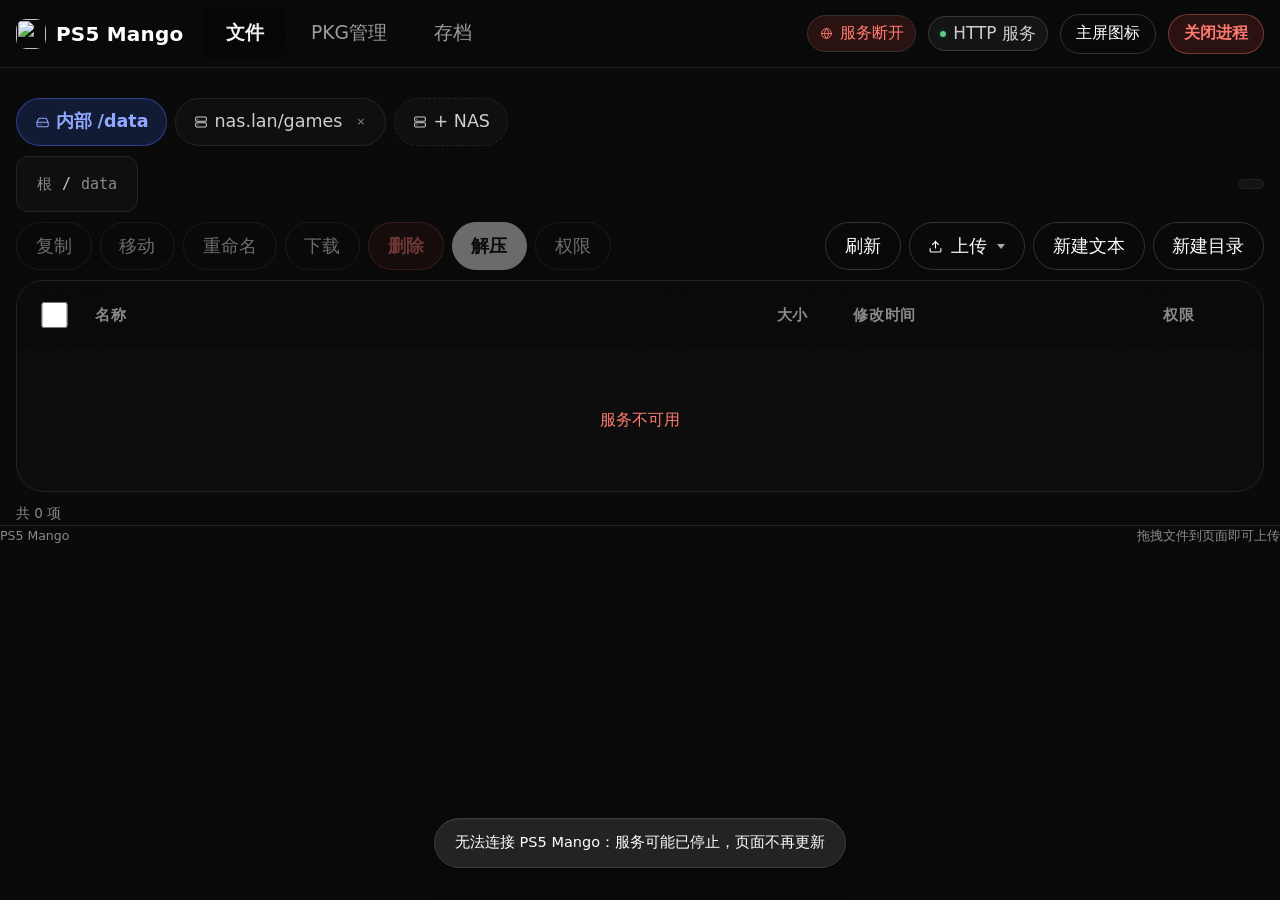
==== commit afbdf09f: "feat(library): install-format badge via /data/homebrew (v1.0.31) - Backend /api/pkg/scan emits autho" ====
--- a/assets/index.html
+++ b/assets/index.html
@@ -8,7 +8,7 @@
      旧写法是内联 SVG data URI（亮蓝平底 + 细描边 N，即被换掉前的 #i-logo 字母），
      和应用内顶栏 logo（同一天起也改用 /icon0.png）、PS5 主屏上的启动图标不是同一张图。
      后端 asset_register("/icon0.png") 在 index / install 两个页面都可达。 -->
-<title>PS5 Nexus</title>
+<title>PS5 Mango</title>
 <style>
 /* ============================================================
    风格 E：Harness 开发者页（居中方栏 × 分区长页）
@@ -26,6 +26,32 @@
    α=.5 的白叠在 #0a0a0a 上 = #858585（实际 5.7:1），视觉完全一致，
    但对比度可被真实测量。原型可以骗眼睛，令牌不能骗断言。
    ============================================================ */
+/* 界面字体 Archivo —— 取自 design-plans/ui-demos-taste/demo-c-quiet-instrument.html
+   （排版方向 "The quiet instrument"）：一支可变字重轴（wght 100..900）撑起从
+   20px 正文到 50px 大标题的全部层级，字形偏窄、开口紧凑，在 4K 电视的观看距离上
+   比 system-ui 更利落。
+
+   ⚠️ 四点务必保持，改字体前先读：
+     ① **本地内嵌，不走 CDN**。文件是 assets/archivo-latin.woff2；Makefile 把
+        assets/ 下每个文件都注册成 /<path> 路由，所以这里直接写绝对路径。
+        payload 在 PS5 上要能离线跑，字体不能依赖 fonts.googleapis.com。
+     ② **只有 Latin 子集**（230 字形，无 CJK）。中文由 --sans 后面的
+        "Noto Sans SC" / "Microsoft YaHei" 逐字符接住 —— 浏览器按字符回退，
+        所以界面中文完全不受影响，别去"补一整套中文字体"（体积会到 MB 级）。
+     ③ **font-display:swap**：字体没到位前先用回退栈渲染，不阻塞首屏。
+     ④ MIME 由 gen-asset-module.py 的 EXTRA_MIMES 补成 font/woff2 ——
+        Python 的 mimetypes 认不出 .woff2（返回 None），缺失会让 asset.c
+        整条响应不带 Content-Type，字体就成了"能不能加载看浏览器嗅探"。 */
+@font-face{
+  font-family:"Archivo";
+  src:url("/archivo-latin.woff2") format("woff2");
+  font-weight:100 900;
+  font-style:normal;
+  font-display:swap;
+  unicode-range:U+0000-00FF,U+0131,U+0152-0153,U+02BB-02BC,U+02C6,U+02DA,U+02DC,
+                U+0304,U+0308,U+0329,U+2000-206F,U+20AC,U+2122,U+2191,U+2193,
+                U+2212,U+2215,U+FEFF,U+FFFD;
+}
 :root{
   /* —— 底色与叠层（白 α 合成后的不透明等价色）—— */
   --page:#0a0a0a;
@@ -43,7 +69,7 @@
      #fsClipInfo、任务面板页脚）却**从来没有被定义过**。var() 引用未定义的自定义属性会
      静默回落到 inherit，所以这三处本意的「次要灰」其实一直渲染成正文的纯白 ——
      不报错、也没有任何断言看得见。这里补成 --fg3 的别名。
-     ⚠️ 改 token 前先 grep 引用点，别只看 :root（NEXUS 的旧 demo 是在别处定义的）。 */
+     ⚠️ 改 token 前先 grep 引用点，别只看 :root（MANGO 的旧 demo 是在别处定义的）。 */
   --muted:#8a8a8a;
   /* —— 品牌蓝：填充与描边用原色，小字用提亮变体保证对比度 ——
      --sheen 是进度条扫光的亮带色，故意写成**预先合成的不透明色**（= 35% 白叠在 --brand 上）
@@ -56,27 +82,24 @@
   --pri-bg:#ffffff; --pri-fg:#0a0a0a; --pri-hover:#e6e6e6;
   --ghost-hover:#1f1f1f; --ghost-line:#333333;
   /* —— 形状 —— */
-  --r-card:24px; --r-panel:16px; --r-input:10px; --r-sm:8px; --r-pill:100px; --blur:12px;
+  --r-card:28px; --r-panel:18px; --r-input:12px; --r-sm:10px; --r-pill:100px; --blur:12px;
   --glow:0 0 0 1px rgba(255,255,255,.06),0 0 80px rgba(255,255,255,.07),0 24px 64px rgba(0,0,0,.4);
   --shadow:0 1px 2px rgba(0,0,0,.4),0 18px 40px -22px rgba(0,0,0,.7);
-  --sans:system-ui,"Segoe UI","Noto Sans SC","Microsoft YaHei",sans-serif;
+  /* Archivo 打头（Latin），中文落回后面的 Noto Sans SC / Microsoft YaHei。 */
+  --sans:"Archivo",system-ui,"Segoe UI","Noto Sans SC","Microsoft YaHei",sans-serif;
   --mono:ui-monospace,"Cascadia Mono",Consolas,"SF Mono",monospace;
-  /* 外壳宽度：**有硬上限的居中**。目标设备 = 1920×970 的 PS5 浏览器。
-     历史：先是 1180 居中 → 真机反馈「不是满屏、两边留空太大」→ 放开成 max(2000px,92vw)
-     （1920 上等于满屏）→ 2026-10-01 反馈「整体宽度再窄些」，于是回到「居中 + 硬上限」，
-     但上限远高于 1180：1680px 在 1920 上左右各留 120px，既不贴边也不再是细长一条。
-     ⚠️ 上限用 `min(1680px,92vw)` 而不是死值：视口 < 1826px 时自动退化成 92vw
-     （窄屏 / 缩放浏览器不出现横向溢出），≥1826px 时才由 1680 收口。
+  /* 外壳宽度：100% 满屏（参照上游 ps5-web-file-manager）：内容不靠外层 max-width
+     居中，而是靠内部 padding 制造边距。这样表格/卡片从边到边铺开，在 4K 电视上也不会
+     留下大片侧栏空白。滚动条会回到窗口右缘（G27 同步改为「满屏」判据）。
      正文的阅读长度仍由各自的 ch 上限（74ch / 60ch / 48ch）单独保证。 */
-  --maxw:min(1680px,92vw);
-  /* 水平留白随视口走：1920 上 ≈42px（这个量级视觉上就是满屏）；窄屏锁 26px，与改前完全一致 */
-  --gut:clamp(26px,2.2vw,48px);
+  --gut:clamp(16px,1vw,24px);
+  /* 内部水平留白：比之前的 24~42px 收紧，更贴近上游的 18px 单元格内边距 */
   /* 「按钮和文字放大」的唯一杠杆：**控件**（按钮 / 导航 / 胶囊 / 下拉项）的高度、
      内边距、字号全部乘这个系数。改一个数字就能整体放大或收回，不必在 40 处 px 里翻找，
      也就不会出现「加了两个按钮特别大、老的没跟上」这种半放大状态。
      ⚠️ 只作用于控件，**不含正文**：正文有 74ch / 60ch 的阅读上限，跟着乘会把排版
      一起搅乱（那是另一回事），所以正文的放大是在各自声明上单独调的。 */
-  --ui:1.15;
+  --ui:1.25;
 }
 /* 主题：**只有一套暗色**。2026-10-01 用户明确「亮色主题也不要了」⇒ 原来的 body.light
    token 覆盖块、顶栏那个月亮/太阳切换按钮、i-sun / i-moon 两个 symbol 一并移除。
@@ -84,10 +107,8 @@
    .dragover-mask 的遮罩）以及 --sheen 这种「预先合成的不透明色」都是照暗底算出来的，
    加一套亮色等于把它们全部重新复核一遍 —— 而那正是当初踩过两次的坑。 */
 *{box-sizing:border-box}
-/* 滚动模型（2026-10-02 用户点名）：滚动条必须贴在**内容列侧面**而不是窗口最右缘
-   —— 视口级滚动条离居中的内容列有一大段空隙，看起来「放错位置」。
-   改为容器滚动：body 变 flex 列（顶栏定高 + main 占满剩余），main 是唯一滚动容器，
-   且自身收窄到内容列宽度 ⇒ 滚动条贴着列表/卡片侧面，三个视图共用。
+/* 滚动模型：body 变 flex 列（顶栏定高 + main 占满剩余），main 是唯一滚动容器。
+   2026-10-13 改为 100% 满屏后，main 与视口同宽 ⇒ 滚动条回到窗口右缘（与上游一致）。
    ⚠️ 副作用清单：① 顶栏不再有内容从底下穿过（玻璃底色退化为深色，无害）；
    ② sticky 元素（.fmstick / 表头）的滚动祖先变成 main —— 它们的 top 偏移相应
    从「顶栏高 + 工具条高」缩为「工具条高」；③ 页脚挪进 main 尾部随内容滚；
@@ -95,21 +116,24 @@
 html,body{margin:0;height:100%}
 body{
   display:flex;flex-direction:column;
-  background:var(--page);color:var(--fg);font:18px/1.65 var(--sans);
+  background:var(--page);color:var(--fg);font:20px/1.65 var(--sans);
   -webkit-font-smoothing:antialiased;transition:background .25s,color .25s;
-}
+  overflow:hidden;
+}
+/* main 是唯一滚动容器，100% 宽铺满视口；边距由各区块自己的 padding 提供。 */
 main{flex:1;min-height:0;overflow-y:auto;overscroll-behavior:contain;
-  width:100%;max-width:var(--maxw);margin:0 auto;padding:0 var(--gut)}
-/* main 已承担内容列的盒模型（限宽 + 居中 + 水平留白），main 里的 .wrap 只剩垂直语义，
-   盒模型必须清零 —— 否则双重限宽/双重留白，内容列凭空瘦一圈。 */
+  width:100%;margin:0;padding:0}
+/* main 里的 .wrap 不再承担水平留白；留白改由 .view .sec / .pagehead / .foot 提供。 */
 main .wrap{max-width:none;margin:0;padding:0}
 .sprite{position:absolute;width:0;height:0;overflow:hidden}
 svg.i{width:16px;height:16px;flex:none;fill:none;stroke:currentColor;stroke-width:1.75;stroke-linecap:round;stroke-linejoin:round}
+/* 文件类型图标：Catppuccin 粉彩风格，低饱和马卡龙色实心 + 深色细节，不继承 currentColor。 */
+svg.ft{width:22px;height:22px;flex:none;overflow:visible}
 button{font:inherit;color:inherit;background:none;border:0;cursor:pointer}
 :focus{outline:none}
 :focus-visible{outline:2px solid var(--brand);outline-offset:3px}
 .num{font-family:var(--mono);font-variant-numeric:tabular-nums}
-.wrap{max-width:var(--maxw);margin:0 auto;padding:0 var(--gut);width:100%}
+.wrap{width:100%;padding:0 var(--gut);box-sizing:border-box}
 
 /* ---------- 视图容器：每一屏是一个「界面」，不是文档的一章 ---------- */
 /* 原版把五块内容平铺成一条长滚动页，顶部导航点了只换高亮 —— 用户找不到
@@ -118,11 +142,11 @@
 .view.on{display:block;animation:vin .24s cubic-bezier(.16,1,.3,1) both}
 @keyframes vin{from{opacity:0;transform:translateY(7px)}to{opacity:1;transform:none}}
 /* 视图内的分区留白收敛：74px 是长页文档的呼吸感，装进视图后显得散 */
-.view .sec{padding:36px 0 0}
+.view .sec{padding:36px var(--gut) 0}
 /* 文件行：名称 / 大小 / 修改时间 / 权限 —— 类型列已删，图标即类型 */
 .row.f{grid-template-columns:92px minmax(0,1fr) 118px 104px}
 /* 视图内的吸顶栏底部加一条分隔，告诉用户「下面是内容区」*/
-.pagehead{padding:30px 0 6px}
+.pagehead{padding:30px var(--gut) 6px}
 .pagehead .kicker{margin:0 0 10px}
 .pagehead h2{margin:0 0 8px;font:600 30px/1.35 var(--sans)}
 .pagehead p{margin:0;font-size:17px;color:var(--fg2);line-height:1.7;max-width:74ch}
@@ -140,14 +164,11 @@
    而这里带了 min-height，min-height 会压过 .row .bar 的 height:5px，
    结果是所有进度条被撑成 62px 厚。截图里能看出来，断言看不出来。
    64px 是 PS5 上的取舍：顶栏是纯开销，但横向导航 + 一行状态必需，不能再矮。 */
-/* ⚠️ 顶栏与正文现在**同宽 + 同一份留白**（都走 --maxw / --gut），历史上的特例随之取消：
-   它曾单独开到 1240px，因为当时正文限宽 1180 装不下「HTTP 服务 / SMB 服务」两个状态胶囊，
-   最后一个图标按钮被挤到第二行，header 从 64px 涨到 108px。正文放开到满屏后这个矛盾自然消失。
-   ⚠️ 但 `padding` 仍必须显式给出来（`9px var(--gut)`）—— .topbar 自己的 `padding:9px 0` 会盖掉
-   .wrap 的水平留白，在 max-width 还没触发的视口下品牌会直接贴到屏幕左边缘。 */
-.wrap.topbar{max-width:var(--maxw);padding:9px var(--gut)}
-.topbar{display:flex;align-items:center;gap:10px;min-height:64px;flex-wrap:wrap;padding:9px 0}
-.brand{display:flex;align-items:center;gap:9px;font:600 17px/1 var(--sans);letter-spacing:.01em}
+/* 顶栏与正文都 100% 宽；内部靠 --gut 留边距。顶栏高度从 62px 收回到 54px
+   （更接近上游的 55px），上下 padding 从 9px 收到 6px。 */
+.wrap.topbar{padding:6px var(--gut)}
+.topbar{display:flex;align-items:center;gap:12px;min-height:54px;flex-wrap:wrap;padding:6px 0}
+.brand{display:flex;align-items:center;gap:10px;font:600 20px/1 var(--sans);letter-spacing:.01em}
 /* 网站 logo = 启动图标本体（assets/icon0.png，由后端在 /icon0.png 上直接吐出来）。
    以前这里是一个内联的 `#i-logo` 描边字母，和主机主屏上那个图标不是同一张图 —— 用户
    明确要求「前端网站上的 logo 应该跟启动图标用一个图」，所以换成真图。
@@ -181,12 +202,14 @@
 }
 /* 窄屏把顶栏状态胶囊收成「只有灯」。⚠️ 这是实测逼出来的：控件乘 --ui + 多一个「关闭进程」，
    900px 宽下顶栏从 65px 掉成 123px（掉成两行），而 64px 单行是这个界面明确守过的底线
-   （历史上为它单独开过 1240px 的容器）。130px 的“HTTP 服务 :2026”文案是这一行里最贵又最
-   不必要的东西 —— 本项目对状态区的既定口径本来就是「状态由灯承载」，文案只是补充。
+   （历史上为它单独开过 1240px 的容器）。「HTTP 服务」这行文案是这一行里最不必要的东西
+   —— 本项目对状态区的既定口径本来就是「状态由灯承载」，文案只是补充。
+   （2026-10-11：文案里的 ` :2026` 后缀已删，端口由左侧 ipChip 单独承载。）
    PS5 目标视口 1920 与 1280 都不触发，只有窄窗口才收。 */
 @media (max-width:1240px){
   #chipHttp .st{display:none}
   #chipHttp{padding:0 9px}
+  #chipVer{display:none!important}
 }
 /* 本机地址：PS5 自己没有 ipconfig，而「用电脑 / 手机打开同一个界面」必然要手打这个地址
    ⇒ 必须常驻页首并能一键复制；藏进设置抽屉等于没有。
@@ -200,6 +223,16 @@
 .ipchip:hover{background:var(--ghost-hover);border-color:var(--line-strong);color:var(--fg)}
 .ipchip[data-copied]{background:var(--ok-soft);border-color:var(--ghost-line);color:var(--ok)}
 .ipchip[data-copied] .i{color:var(--ok)}
+/* 服务断开态（2026-10-07 真机反馈「网页打不开但进程还在，一直转圈」）：
+   refreshAll 轮询连续失败时标红，用户第一眼就知道「不是页面坏了，是服务没了」。 */
+.ipchip.off{background:var(--bad-soft);border-color:var(--ghost-line);color:var(--bad)}
+.ipchip.off .i{color:var(--bad)}
+/* 版本牌：跟着品牌走的等宽小字，视觉上要比 IP 胶囊更退后 —— 版本是「核对用的」不是
+   「操作用的」。窄屏（≤1240px）随状态胶囊一起收掉：900px 顶栏单行 64px 是实测守过的
+   底线，版本号在这预算里排不进去。!important 是必须的：显示走内联 style.display，
+   作者规则不抬优先级就压不过内联。 */
+#chipVer{font-family:var(--mono);font-size:calc(11.5px*var(--ui));color:var(--fg3);
+  padding:0 calc(8px*var(--ui));gap:0}
 /* 按钮走全圆角胶囊（2026-10-02 参考 DSH 按钮样式：icon+文字、细边、stadium 形） */
 /* 🪤 `<a class="btn">` 也必须长得像按钮 —— PC 端弹出的两个下载链接就是 `<a>`：
    UA 样式表给 `a:-webkit-any-link` 上了「链接蓝 + 下划线」，而**作者规则永远压过 UA 规则**
@@ -246,9 +279,22 @@
   outline:none;box-shadow:inset 0 0 0 2px var(--brand-line)}
 .picker .r:focus-visible{outline:none;box-shadow:inset 0 0 0 2px var(--brand-line)}
 /* ---------- 下拉菜单（工具栏「上传」用）----------
-   为什么不用 <select>：条目要带图标 + 副标题，且命中区必须 ≥44px（PS5 是触摸板光标）。
+   为什么不用 <select>：条目要带图标，且命中区必须 ≥44px（PS5 是触摸板光标）。
    ⚠️ 菜单挂在 .pop 上做定位锚，不用 position:fixed + 手算坐标 —— 那会在水平滚动时漂移，
-   而顶栏是吸顶的（吸顶元素上的 fixed 子层最容易被滚动错位）。 */
+   而顶栏是吸顶的（吸顶元素上的 fixed 子层最容易被滚动错位）。
+   🪤 2026-10-11 用户点名：「下拉列表上的文字大小不对，与前面的图标也没对齐」。三个原因叠在一起：
+     ① 字号 calc(15px*--ui)=18.3px **比打开它的按钮还大**（.btn.sm=14px*--ui=17.08px）——
+        菜单不该比自己的触发器更响，降到 .btn.sm 同档；
+     ② `align-items:flex-start` + `svg{margin-top:2px}` 是给「图标+标题+副标题」**两行条目**写的
+        （见下面 `button i`），可那个带副标题的条目已于 2026-10-02 删除，
+        剩下的全是单行 ⇒ flex-start 只剩副作用：文字行盒 18.3×1.65=30.2px 高、图标按顶边贴，
+        ⚠️ 注：那个条目的原名是 check-elf-gzip.py FORBID 表里的**裸词**，注释里也不要写全，
+        否则会被当成"旧 UI 长回来了"在 ELF 断言里报 LEAK。
+        **两者中心实测差 5.6px**。改为 center 并删掉那个补偿用 margin-top；
+     ③ min-height calc(52px*--ui)=63.4px 同为两行时代的遗留（比触发按钮高 17px），
+        收到 calc(38px*--ui)=46.4px —— **正好等于它挂靠的 .btn.sm**，仍满足 ≥44px 命中区。
+     ⇒ 断言 Y0/Y1/Y1a/Y2 钉住这三条（真开着 / 字号同档 / 行高同档 / 图标文字同心），
+        反证见 .build/cf-2026-1011-upmenu.sh（三相逐条塞回去，各自只红对应那一条）。 */
 .pop{position:relative;display:inline-flex}
 .pop .caret{width:0;height:0;margin-left:2px;border-left:4px solid transparent;border-right:4px solid transparent;
   border-top:5px solid currentColor;opacity:.65}
@@ -257,11 +303,15 @@
   border-radius:var(--r-panel);box-shadow:var(--shadow)}
 .popmenu.on{display:flex;animation:menuin .14s cubic-bezier(.16,1,.3,1) both}
 @keyframes menuin{from{opacity:0;transform:translateY(-5px)}to{opacity:1;transform:none}}
-.popmenu button{display:flex;align-items:flex-start;gap:11px;min-height:calc(52px*var(--ui));padding:12px 13px;border-radius:var(--r-sm);
-  font-size:calc(15px*var(--ui));color:var(--fg2);text-align:left;transition:background .13s,color .13s}
+.popmenu button{display:flex;align-items:center;gap:calc(11px*var(--ui));min-height:calc(38px*var(--ui));padding:0 calc(13px*var(--ui));border-radius:var(--r-sm);
+  font-size:calc(14px*var(--ui));color:var(--fg2);text-align:left;transition:background .13s,color .13s}
 .popmenu button:hover,.popmenu button:focus-visible{background:var(--ghost-hover);color:var(--fg)}
-.popmenu button svg{margin-top:2px;color:var(--brand-text)}
-.popmenu button i{display:block;margin-top:3px;font-style:normal;font-size:calc(13.5px*var(--ui));color:var(--fg3)}
+/* 图标只上色、不再自己 margin-top 找位 —— 垂直位置交给 align-items:center，
+   手写的补偿偏移会在字号/行高一变时立刻变成新的错位（这正是上一版的问题）。 */
+.popmenu button svg{color:var(--brand-text)}
+/* 副标题档（当前无条目在用：那个带副标题的条目已于 2026-10-02 删除；
+   规则留着是因为条目结构仍是「图标 + span」，补一行 <i> 即可用）。 */
+.popmenu button i{display:block;font-style:normal;font-size:calc(13px*var(--ui));color:var(--fg3)}
 .pill{display:inline-flex;align-items:center;gap:6px;height:calc(26px*var(--ui));padding:0 calc(10px*var(--ui));border-radius:var(--r-pill);font-size:calc(13px*var(--ui));font-weight:600;white-space:nowrap}
 /* 小标签（参考 DSH badge）：软底 + 同色文字 + 同色细边 —— 边框让标签在暗底上
    更「贴纸」、层次更清楚；box-sizing:border-box 全局生效 ⇒ 高度不变。 */
@@ -483,7 +533,7 @@
 .fmtable th[data-sort]::after{content:"";display:inline-block;width:0;height:0;margin-left:5px;vertical-align:middle}
 .fmtable th.sort-asc::after{border-left:4px solid transparent;border-right:4px solid transparent;border-bottom:5px solid var(--fg3)}
 .fmtable th.sort-desc::after{border-left:4px solid transparent;border-right:4px solid transparent;border-top:5px solid var(--fg3)}
-.fmtable td{padding:17px 20px;border-top:1px solid var(--line-div);vertical-align:middle}
+.fmtable td{padding:18px 22px;border-top:1px solid var(--line-div);vertical-align:middle}
 .fmtable tbody tr:first-child td{border-top:none}
 .fmtable tbody tr{cursor:pointer;transition:background .12s}
 .fmtable tbody tr:hover{background:var(--s3)}
@@ -501,16 +551,16 @@
    ⚠️ 用 px 而不是百分比：1280 宽下 13% 只有 142px，装不下「2025/09/30 10:40」
    （实测被压成「2025/09/3…」）—— 日期被截断是实打实的信息损失。
    定宽之后表宽恒等于 100%，屏幕再窄也只是「名称」列变窄，不会溢出。 */
-.fmtable .csel{width:52px;text-align:center}
+.fmtable .csel{width:58px;text-align:center}
 /* 2026-10-02 —— 「类型」列整列删除（用户：不需要显示）。删掉后把 130px 份额
    拆给信息列（用户：其他列的信息显示不全），而不是留给「名称」：
-   csize 130→150（11.6 GB 在 18.5px 下实测 ~110px，留余量给 TB 级）
+   csize 150→150（11.6 GB 在 18.5px 下实测 ~110px，留余量给 TB 级）
    ctime 225→280（完整「2025/09/30 10:40:56」不再碰省略号）
    cmode 100→110（三段式 -rwxr-xr-x 的 mono 串更稳）。
    「名称」列仍是 1fr，总固定宽 637→597，比删列前净少 40px。 */
-.fmtable .csize{width:150px}
-.fmtable .ctime{width:280px}
-.fmtable .cmode{width:110px}
+.fmtable .csize{width:170px}
+.fmtable .ctime{width:310px}
+.fmtable .cmode{width:120px}
 /* 信息列一律 nowrap + 省略号：字号一大内容就被压成竖排（Range.getClientRects
    断言抓的就是这个），列宽声明只是必要条件，nowrap 是充分条件。 */
 .fmtable .csize,.fmtable .ctime,.fmtable .cmode{
@@ -551,6 +601,11 @@
 .scrim{position:fixed;inset:0;background:rgba(0,0,0,.62);backdrop-filter:blur(var(--blur));display:none;z-index:50}
 .scrim.on{display:grid;place-items:center;animation:fade .16s ease-out both}
 @keyframes fade{from{opacity:0}to{opacity:1}}
+/* 预览弹窗：外层 .dlg 固定为 flex 列，滚动只发生在内部 #vBody；
+   这样内容未溢出时不会显示滚动条，内容溢出时滚动条贴着文本/图片侧面。 */
+#scrimView .dlg{display:flex;flex-direction:column;overflow:hidden}
+#scrimView .dlg-b{display:flex;flex-direction:column;flex:1;min-height:0;padding-bottom:18px}
+#scrimView #vBody{flex:1;min-height:0;max-height:none;overflow:auto}
 .dlg{width:min(660px,94vw);max-height:88vh;overflow:auto;
   background:linear-gradient(180deg,var(--s2),var(--page) 132px);
   border:1px solid var(--line-2);border-radius:var(--r-card);
@@ -606,6 +661,25 @@
 #scrimPkgPc .dlg{display:flex;flex-direction:column;overflow:hidden}
 #scrimPkgPc .dlg-h,#scrimPkgPc .dlg-f{flex:none}
 #scrimPkgPc .dlg-b{flex:1;min-height:0;overflow:auto}
+
+/* 文本编辑器：铺满屏幕。
+   默认 .dlg 是 width:min(660px,94vw) —— 720px 的上限写的是**弹出框**的尺寸，
+   用来编一个几千行的 ini/json 太窄了。这里单独放宽到跟页面同一个 97vw 口径，
+   并把整条 .dlg 改成 flex 列：头/尾固定，中间 textarea 吃掉剩余高度。
+   ⚠️ PS5 键盘遮挡：PS5 的系统键盘是**系统层从底部升起的叠加**，真机上
+   visualViewport 并不随它收缩（拿不到高度，resize 事件也不来），所以不能靠
+   「检测键盘高度再上移」实现。
+   曾经的做法是聚焦时切 .kb 把对话框收矮到 56vh 顶到上半屏 —— 但桌面浏览器
+   上**鼠标一点 textarea 也会触发 focus**，用户看到的就是「一点击窗口就变小」。
+   focus 事件区分不出「虚拟键盘要升起」和「鼠标点了下」，所以这个折中撤掉：
+   对话框始终保持 min(94vh,100%) 不收矮，真机上被键盘压住的部分用滚动条解决。 */
+#scrimText{padding:14px}
+#scrimText .dlg{width:min(1500px,97vw);height:min(94vh,100%);max-height:none;
+  display:flex;flex-direction:column;overflow:hidden}
+#scrimText .dlg-h,#scrimText .dlg-f{flex:none}
+#scrimText .dlg-b{flex:1;min-height:0;display:flex;flex-direction:column;padding:16px 20px 12px}
+#scrimText #tArea{flex:1;min-height:0;width:100%;resize:none}
+
 #ppFoot{flex-direction:column;align-items:stretch;gap:9px}
 #ppFoot .prow{display:flex;gap:8px;flex-wrap:wrap;align-items:center}
 #ppFoot .phint{font-size:12px;line-height:1.55;color:var(--fg3)}
@@ -667,7 +741,7 @@
 .docs code{font:12px var(--mono);background:var(--s5);padding:1px 5px;border-radius:4px;color:var(--brand-text)}
 
 /* ---------- 页脚 ---------- */
-.foot{margin-top:78px;border-top:1px solid var(--line);padding:30px 0 60px;display:flex;gap:16px;align-items:center;flex-wrap:wrap;font-size:12.5px;color:var(--fg3)}
+.foot{margin-top:78px;border-top:1px solid var(--line);padding:30px var(--gut) 60px;display:flex;gap:16px;align-items:center;flex-wrap:wrap;font-size:12.5px;color:var(--fg3)}
 
 /* ⚠️ [hidden] 只是 UA 样式；`.gcard{display:flex}` / `.svi{display:grid}` 这类作者样式
    会直接盖掉它 —— 用了 display 的组件想让 el.hidden 生效，必须自己写这条。
@@ -680,6 +754,32 @@
 
 /* ---------- 分段控件 / 搜索框（游戏页与存档页共用） ---------- */
 .libbar,.savebar{display:flex;align-items:center;gap:10px;flex-wrap:wrap}
+
+/* ---------- 存档页控件尺度统一（2026-10-11 用户反馈「按钮大小不协调、看着有些大」）----------
+   改前同一屏里并存四种高度：.btn = 40×--ui ≈ 49px、.btn.sm = 38×--ui ≈ 46px、
+   .seg 外框 = 44+3×2 = 50px、.search = 38px（硬编码、不乘 --ui）。表单区里 8~11px 的
+   落差读起来就是「没对齐」，所以这里把存档视图内的 .btn 全部收到 38px，与 .search 齐平
+   —— 一屏控件一档高度，主操作按钮（.btn.pri）也不再比旁边的选择按钮高出一头。
+   ⚠️ 写死 38 而不是 calc(38px*var(--ui))：.search / .seg 本来就硬编码，本页表单区历来
+   不跟 --ui 走。将来要整体放大，得同时改 .search 和这里（只改一处会更难看）。
+   ⚠️ 视觉 38px，但**命中区不许跟着缩** —— PS5 是触摸板/手柄光标，用 ::after 撑回 44px
+   （与 .btn.xs / .ipchip::after 同一招）。上下各溢出 3px，只会落进本页 ≥10px 的既有间距里。
+   ⚠️ 只作用于 #view-saves：文件页 / 游戏页的按钮尺度是另一套已验收的账，别顺手一起改。 */
+#view-saves .btn{position:relative;height:38px;padding:0 calc(15px*var(--ui));font-size:calc(14px*var(--ui))}
+#view-saves .btn::after{content:"";position:absolute;left:0;right:0;top:50%;height:44px;transform:translateY(-50%)}
+
+/* 「选择文件」是**动作入口**，不是一个安静的次要按钮。
+   🪤 改前它跟所有 .btn 一样只有 ghost-line(#333) 的 1px 描边、零填充 —— 叠在
+   --page(#0a0a0a) 上对比度不足 2:1，真机上读成「一块空白」。用户 2026-10-11 点名
+   「配色跟背景重合了看不清」。现在给它**和同排 .search 输入框完全同款**的一档：
+   实底 --s1 + 亮边 --line-2（实测 rgb(25,25,25) / rgb(59,59,59)），hover 再抬到 --s5。
+   为什么是 --s1 而不是更亮的档：它右边就挨着「未选择文件」的灰字、下面就是同名同款的
+   输入框 —— 三者在同一行里必须读成「同一套表单控件」。比输入框更亮会让按钮跳出来喧宾夺主，
+   比它更暗（改前的透明底）就是用户看到的那片空白。
+   ⚠️ 特异性 (0,2,0) 压得过 .btn:hover 的 (0,1,1)，不必写 !important。 */
+.btn.pick{background:var(--s1);border-color:var(--line-2);color:var(--fg)}
+.btn.pick:hover{background:var(--s5);border-color:var(--line-strong)}
+.btn.pick:active{transform:scale(.985)}
 /* 存档导入区：字段横排 + 输出/勾选 */
 .sminline{display:flex;align-items:center;gap:10px;flex-wrap:wrap}
 .svout{margin-top:10px;font-size:13px;line-height:1.7;color:var(--fg2);white-space:pre-wrap}
@@ -700,12 +800,19 @@
 .search input{flex:1;min-width:0;border:0;background:none;color:var(--fg);font:13.5px var(--sans);outline:none}
 .search input::placeholder{color:var(--fg4)}
 .count{font-size:12.5px;color:var(--fg3)}
+/* 项目老坑：显式 display:flex 会盖掉 UA 的 [hidden]（用户选择器之前 hidden 不生效、
+   一直「加载中…」+ 占位）。所有 .search 容器的显隐都走 hidden 属性，必须补守卫。 */
+.search[hidden]{display:none}
+/* 存档页用户/导入下拉框：原生 select 灰底白字不搭深色主题，统一收进主题样式。 */
+.search select{appearance:none;background:var(--s2);color:var(--fg);border:1px solid var(--line-2);
+  border-radius:var(--r-sm);height:26px;padding:0 8px;font:13px var(--sans);min-width:110px;outline:none}
+.search select:focus{border-color:var(--brand)}
 
 /* ---------- 游戏：封面网格 ----------
    封面来源 = PKG 容器里的 icon0.png（后端 /api/pkg/icon 直接抽条目并吐 PNG）。
    提取不到（目录型条目 / fPKG / 加密容器）时不再留灰色空洞 —— 兜底 = 按 title id
    哈希选一张渐变 + 大号 ID 白字（2026-10-02 用户点名），真封面加载成功就盖上去。 */
-.covers{display:grid;grid-template-columns:repeat(auto-fill,minmax(176px,1fr));gap:14px;margin-top:14px}
+.covers{display:grid;grid-template-columns:repeat(auto-fill,minmax(232px,1fr));gap:14px;margin-top:14px}
 .gcard{background:var(--s3);border:1px solid var(--line);border-radius:var(--r-panel);padding:10px;
   display:flex;flex-direction:column;gap:10px;
   transition:border-color .18s,background .18s,transform .18s,box-shadow .18s}
@@ -722,6 +829,15 @@
 .cover .mark{position:relative;font:700 26px/1 var(--sans);letter-spacing:.1em;color:#fff;text-shadow:0 2px 16px rgba(0,0,0,.55)}
 .cover .plat{position:absolute;left:8px;top:8px;z-index:2;font:700 10px/1 var(--sans);letter-spacing:.08em;
   padding:4px 6px;border-radius:5px;background:rgba(10,10,10,.62);color:#fff}
+/* 安装包格式名牌：封面右上角徽章，按类型配色，一眼区分文件夹/PKG/ffpkg/exFAT/LZ4 */
+.cover .fmtbadge{position:absolute;right:8px;top:8px;z-index:3;font:700 10px/1 var(--sans);letter-spacing:.03em;
+  padding:4px 7px;border-radius:7px;white-space:nowrap;border:1px solid rgba(255,255,255,.24);
+  background:rgba(8,8,10,.58);color:#fff;backdrop-filter:blur(2px)}
+.cover .fmtbadge.f-app{background:rgba(58,114,216,.95);border-color:rgba(159,215,255,.55);color:#eaf3ff}
+.cover .fmtbadge.f-pkg{background:rgba(94,201,138,.95);border-color:rgba(255,255,255,.4);color:#06210f}
+.cover .fmtbadge.f-ffpkg{background:rgba(232,140,44,.96);border-color:rgba(255,210,150,.55);color:#1c0e02}
+.cover .fmtbadge.f-exfat{background:rgba(138,77,219,.96);border-color:rgba(227,184,255,.55);color:#fff}
+.cover .fmtbadge.f-lz4{background:rgba(28,156,180,.96);border-color:rgba(126,240,200,.55);color:#04201d}
 .cover.a1{background:radial-gradient(115% 85% at 22% 14%,#ffb066 0%,#e8552c 38%,#7d1c12 72%,#2a0a06 100%)}
 .cover.a2{background:radial-gradient(120% 90% at 78% 18%,#9fd7ff 0%,#3a72d8 40%,#16265c 78%,#080d1e 100%)}
 .cover.a3{background:radial-gradient(110% 95% at 30% 80%,#7ef0c8 0%,#1c9c78 42%,#0b3a30 78%,#04120f 100%)}
@@ -734,7 +850,8 @@
 /* 封面层级：渐变替身 + 大 ID 是**兜底**（永远在）；/api/pkg/icon 能吐出 PNG 时
    <img.cimg> 盖上去（z1），真封面加载失败 onerror 自删 ⇒ 兜底自然露出。
    ::after 高光 z1 同级但树序在后 ⇒ 压在真封面上（统一光泽）；plat 徽章 z2 最上。 */
-.cover .cimg{position:absolute;inset:0;width:100%;height:100%;object-fit:cover;z-index:1}
+.cover .cimg{position:absolute;inset:0;width:100%;height:100%;object-fit:cover;z-index:1;opacity:0;transition:opacity .28s ease}
+.cover .cimg.loaded{opacity:1}
 .cover::after{z-index:1}
 .gbody{display:flex;flex-direction:column;gap:7px;min-width:0;flex:1}
 .gtitle{font:600 13.5px/1.4 var(--sans);overflow:hidden;text-overflow:ellipsis;display:-webkit-box;-webkit-line-clamp:2;-webkit-box-orient:vertical}
@@ -791,6 +908,86 @@
    被挤到隐式第二行的第 1 列 —— 存档扫描行正是这样（「备份」掉到名字下面）。
    按钮必须**包在一个容器里**当第 3 列。 */
 .snap .acts2{display:flex;gap:8px;flex-shrink:0}
+/* 浏览页卷帘门（2026-10-07 真机反馈：PPSA23226 有 6 个存档却平铺 6 行）。
+   .snap.group = 一个游戏一条头（chevron + 标题 + 存档数），点开才显示 .snap-sub 里的各存档行。
+   ⚠️ 展开区不能用 `hidden` 属性：display:flex 会盖掉 UA 的 [hidden]{display:none}
+   （本项目 .stats div 踩过的同款坑）——用 .open 类控制显隐。 */
+.snap.group{cursor:pointer;user-select:none;grid-template-columns:auto minmax(0,1fr) auto}
+.snap.group .gchv{display:flex;align-items:center;justify-content:center;width:24px;height:24px;
+  border-radius:50%;background:var(--s4);border:1px solid var(--line);color:var(--fg2);
+  transition:transform .18s ease}
+.snap.group .gchv svg{width:13px;height:13px;display:block}
+.snap.group.open .gchv{transform:rotate(90deg)}
+.snap.group .gcnt{font:11.5px var(--mono);color:var(--fg3);font-variant-numeric:tabular-nums}
+/* 游戏卡片（2026-10-13）：一个游戏一行 = 封面 + 游戏名 + 存档数 + 操作按钮。
+   操作按钮（打开所在目录 / 备份 / 删除）必须包在一个 .acts2 里，否则两/三个
+   独立按钮会被 grid 当成不同列，标题一长就错位（用户反馈位置不统一）。
+   封面走 /api/save_mgr/icon（meta 目录下的 icon0.png）；拿不到时不隐藏整块，
+   而是 fallback 成占位图，避免封面列忽宽忽窄导致按钮列抖动。 */
+.snap.gcard{grid-template-columns:auto auto minmax(0,1fr) auto;align-items:center}
+.snap.gcard .svcover{width:44px;height:44px;border-radius:8px;object-fit:cover;
+  background:var(--s4);border:1px solid var(--line);display:block;flex-shrink:0}
+.snap.gcard .svcover[alt]{color:transparent}
+.snap.gcard .gtxt{display:flex;flex-direction:column;gap:2px;min-width:0}
+.snap.gcard .gtxt b{font:600 13.5px var(--sans);color:var(--fg);
+  overflow:hidden;text-overflow:ellipsis;white-space:nowrap}
+.snap.gcard .gmeta{font:11.5px var(--mono);color:var(--fg3);font-variant-numeric:tabular-nums}
+/* 存档大卡片（2026-10-14）：对齐 ps5upload 存档页，一个游戏一条横向卡片。
+   左侧封面、中间游戏名/平台/路径/用户/大小/日期、右侧操作按钮平铺。 */
+.save-cards{display:flex;flex-direction:column;gap:12px}
+.save-card{display:grid;grid-template-columns:auto 1fr auto;gap:14px;align-items:center;
+  padding:14px 16px;border:1px solid var(--line);border-radius:var(--r-panel);
+  background:var(--s3)}
+.save-card:focus-visible{outline:none;border-color:var(--brand);box-shadow:inset 0 0 0 1px var(--brand)}
+.save-cover{width:64px;height:64px;border-radius:10px;object-fit:cover;
+  background:var(--s4);border:1px solid var(--line);display:block;flex-shrink:0}
+.save-body{display:flex;flex-direction:column;gap:5px;min-width:0}
+.save-titleline{display:flex;align-items:center;gap:10px;flex-wrap:wrap}
+.save-titleline b{font:600 15px var(--sans);color:var(--fg)}
+.save-badge{font:600 10.5px/18px var(--sans);padding:0 8px;border-radius:4px;
+  background:var(--s5);border:1px solid var(--line);color:var(--fg2)}
+/* 「已卸载」徽标：游戏本体被卸载、只剩存档残留的卡片。封面对这种卡来自
+   本地缓存（可能没有），标题也可能来自缓存名 —— 没有一个可见的解释，用户
+   会以为名字/封面坏了。 */
+.save-badge.off{background:transparent;border-color:var(--warn,#b58a2a);color:var(--warn,#d8b25a)}
+.save-count{font:11.5px var(--mono);color:var(--fg3);margin-left:auto}
+.save-path{font:11.5px var(--mono);color:var(--fg3);overflow:hidden;text-overflow:ellipsis;white-space:nowrap}
+.save-sub{display:flex;gap:14px;flex-wrap:wrap;font:11.5px var(--mono);color:var(--fg3)}
+.save-acts{display:flex;gap:8px;flex-wrap:wrap;justify-content:flex-end}
+/* 高级工具卡片（2026-10-13）：原来三块平铺成一面墙，用户「一看不知道从哪下手」。
+   改成三张独立卡片，卡内按 说明 → 参数/选项 → 选文件 → 执行按钮 竖排，
+   PS4 复选框跟着它所属的那张卡走（原来统一扔在右上角，和具体操作脱节）。 */
+.toolcard{border:1px solid var(--line-2);border-radius:var(--r-panel);
+  background:var(--s2);padding:16px 18px;margin-bottom:14px}
+.toolcard-h{display:flex;align-items:center;gap:10px;margin-bottom:8px}
+.toolcard-h .tnum{display:flex;align-items:center;justify-content:center;
+  width:22px;height:22px;border-radius:50%;background:var(--brand-soft);
+  border:1px solid var(--brand-line);color:var(--brand-text);
+  font:600 12px var(--sans);flex-shrink:0}
+.toolcard-h b{font:600 14.5px var(--sans);color:var(--fg)}
+.toolcard-d{margin:0 0 14px;font-size:12.5px;line-height:1.75;color:var(--fg3)}
+.toolcard-b{display:flex;flex-direction:column;align-items:flex-start;gap:12px}
+/* 执行按钮是这张卡的唯一出口：给足点击面积，别和选项挤在一行。 */
+.toolcard-b .btn.pri{min-width:168px}
+/* 单选行（2026-10-14）：用户点名「用单选框选导入方式，不必两个页面切」。
+   视觉与 .seg 一致，但用 <input type=radio> 承载语义，方便表单和屏幕阅读器。 */
+.radio-row{display:flex;gap:2px;padding:3px;border:1px solid var(--line);border-radius:var(--r-input);background:var(--s3)}
+.radio-row input[type=radio]{position:absolute;opacity:0;pointer-events:none}
+.radio-row label{height:44px;padding:0 13px;border-radius:7px;font-size:13px;color:var(--fg3);display:inline-flex;align-items:center;gap:6px;transition:background .15s,color .15s;cursor:pointer}
+.radio-row label:hover{color:var(--fg)}
+.radio-row input[type=radio]:checked + label{background:var(--s5);color:var(--fg);font-weight:600}
+.radio-row input[type=radio]:focus-visible + label{box-shadow:inset 0 0 0 2px var(--brand-line)}
+/* 高级工具：三个功能共享同一个上传区和 PS4 选项，下面排三个功能按钮。
+   2026-10-14 用户点名「上传文件和 PS4 存档选项合并成一个，只是按钮是三个功能」。 */
+.advbox{border:1px solid var(--line-2);border-radius:var(--r-panel);background:var(--s2);padding:16px 18px}
+.advcommon{display:flex;flex-direction:column;align-items:flex-start;gap:12px}
+.advacts{display:flex;flex-wrap:wrap;gap:10px;margin-top:14px}
+.advacts .btn{min-width:150px}
+.advparams{margin-top:14px;padding:14px;border:1px dashed var(--line-2);border-radius:var(--r-input);background:var(--s3)}
+.snap-sub{display:none;flex-direction:column;gap:6px;padding:2px 0 2px 22px;position:relative}
+.snap-sub.open{display:flex}
+.snap-sub::before{content:"";position:absolute;left:9px;top:4px;bottom:4px;width:2px;
+  border-radius:2px;background:var(--line)}
 /* 快照列表顶部工具条：全选 + 删除所选。不用三列网格，用 flex 两端对齐。 */
 .snap.snapbar{display:flex;justify-content:space-between;align-items:center;
   background:var(--s4);border-style:dashed}
@@ -851,7 +1048,7 @@
   .nav{margin-left:0}
   /* 窄屏：工作台塌成一列，封面网格降密度 —— 但不能靠 overflow:hidden 掩盖 */
   .svwork{grid-template-columns:1fr}
-  .covers{grid-template-columns:repeat(auto-fill,minmax(138px,1fr))}
+  .covers{grid-template-columns:repeat(auto-fill,minmax(168px,1fr))}
   .search{min-width:100%}
   .svd-h,.svd-b,.svi{padding-left:14px;padding-right:14px}
   /* 窄屏降级为「优先级列」：保留状态 + 名称，进度与均速让位（它们在宽屏才有意义） */
@@ -864,7 +1061,7 @@
 @media (prefers-reduced-motion:reduce){*{animation:none!important;transition:none!important}}
 
 /* ---------- PKG 详情面板（PKG Viewer 风格） ---------- */
-.pkginfo{display:grid;grid-template-columns:200px 1fr;gap:22px;min-height:320px}
+.pkginfo{display:grid;grid-template-columns:auto 1fr;gap:22px;min-height:320px;align-items:start}
 .pkginfo-cover{width:200px;height:200px;object-fit:cover;border-radius:var(--r-panel);
   background:var(--s1);border:1px solid var(--line);box-shadow:var(--shadow)}
 .pkginfo-fallback{width:200px;height:200px;border-radius:var(--r-panel);background:var(--s1);
@@ -878,21 +1075,22 @@
   font-size:13px;font-weight:600;padding:6px 12px;border-radius:var(--r-sm);cursor:pointer}
 .pkginfo-tabs button[aria-pressed="true"]{background:var(--brand-soft);color:var(--brand-text)}
 .pkginfo-pane{flex:1;overflow:auto;max-height:46vh}
-.pkginfo-grid{display:grid;grid-template-columns:repeat(2,minmax(0,1fr));gap:10px 18px}
-.pkginfo-row{display:flex;flex-direction:column;gap:3px;padding:10px 12px;background:var(--s1);
-  border-radius:var(--r-sm);border:1px solid var(--line)}
-.pkginfo-row .k{font-size:11px;color:var(--fg4);text-transform:uppercase;letter-spacing:.08em}
-.pkginfo-row .v{font-size:13px;color:var(--fg);font-weight:600;word-break:break-all}
-.pkginfo-table{width:100%;border-collapse:collapse;font-size:13px}
-.pkginfo-table th,.pkginfo-table td{padding:9px 12px;text-align:left;border-bottom:1px solid var(--line)}
-.pkginfo-table th{color:var(--fg4);font-weight:600;font-size:11px;text-transform:uppercase;letter-spacing:.08em;background:var(--s1);position:sticky;top:0}
-.pkginfo-table td{color:var(--fg2)}
-.pkginfo-table td:first-child{color:var(--fg4);width:34%;word-break:break-all}
 .pkginfo-empty{color:var(--fg3);font-size:13px;text-align:center;padding:40px 0}
+/* ⚠️ 这条规则**原来根本不存在**（2026-10-11 补）。renderPkgInfoPane() 的注释
+   写着「两个 tab 都用 table-layout:fixed 的表格渲染」，但那两条声明从没写进
+   CSS —— 表格退回 table-layout:auto，而 auto 布局下 <col style="width:32%">
+   只是建议：值列被最长的路径 / CONTENT ID 的 min-content 顶开，长值在窄弹窗里
+   折成一列字。用户原话「PKG 窗口太小、PKG 的信息显示不全」有一半出自这里，
+   另一半是弹窗宽度（见 #scrimPkgInfo 的内联 width）。 */
+.pkginfo-table{width:100%;border-collapse:collapse;table-layout:fixed;font-size:13.5px}
+.pkginfo-table th,.pkginfo-table td{padding:7px 10px;text-align:left;vertical-align:top;
+  border-bottom:1px solid var(--line);word-break:break-all}
+.pkginfo-table th{color:var(--fg3);font-weight:500;background:var(--s2)}
+.pkginfo-table tbody td:first-child{color:var(--fg3)}
+.pkginfo-table tr:last-child th,.pkginfo-table tr:last-child td{border-bottom:0}
 @media (max-width:760px){
   .pkginfo{grid-template-columns:1fr}
   .pkginfo-cover,.pkginfo-fallback{width:100%;height:auto;aspect-ratio:1/1;max-height:260px}
-  .pkginfo-grid{grid-template-columns:1fr}
 }
 
 /* ---- 任务坞：常驻右下角的多任务进度面板，可最小化成一条 ----
@@ -928,41 +1126,93 @@
 @media (max-width:560px){
   .dock{left:10px;right:10px;bottom:10px;width:auto}
 }
+/* 存档导入进度日志弹窗：拿到什么打什么，别让用户在「构建 PFS」前干等 */
+/* 导入进度条：PFS 构建没有明确百分比，用不确定态（左右往返的 40% 亮条）。
+   放在日志框顶上，用户一眼就能看出「还在动」，不会因为日志刷得慢以为卡死。 */
+.sm-logstat{font:12px/1.6 var(--mono);color:var(--fg2);margin-bottom:8px;
+  white-space:pre-wrap;word-break:break-all;font-variant-numeric:tabular-nums}
+.sm-logbar{height:4px;border-radius:2px;background:var(--s2);overflow:hidden;margin-bottom:10px}
+.sm-logbar-in{width:40%;height:100%;border-radius:2px;background:var(--brand);
+  animation:sm-logbar-sweep 1.2s ease-in-out infinite}
+/* 能算出百分比时切成确定态：停掉跑马灯，宽度就是真实进度 */
+.sm-logbar-in.det{animation:none;width:0;transition:width .4s ease}
+/* 终态（2026-10-11）：任务收尾后进度条必须**停住**。原来是「phase 0 ⇒ 摘掉 .det
+   ⇒ 又变成跑马灯」，用户看到的就是「说任务已结束、进度条却还在一直闪」。
+   成功 = 满格绿，失败 = 满格红，两种都关掉动画。 */
+.sm-logbar-in.done,.sm-logbar-in.fail{animation:none;width:100%;transition:width .3s ease}
+.sm-logbar-in.done{background:#5ad17e}
+.sm-logbar-in.fail{background:#ff7b72}
+.sm-logstat.done{color:#5ad17e}
+.sm-logstat.fail{color:#ff7b72}
+@keyframes sm-logbar-sweep{0%{transform:translateX(-100%)}100%{transform:translateX(250%)}}
+.sm-logbox{background:var(--s1);border:1px solid var(--line);border-radius:var(--r-panel);
+  padding:12px 14px;max-height:46vh;overflow:auto;font:12px/1.7 var(--mono);color:var(--fg2);
+  font-variant-numeric:tabular-nums;white-space:pre-wrap;word-break:break-all}
+.sm-logline{padding:2px 0;border-bottom:1px dashed rgba(255,255,255,.05)}
+.sm-logline:last-child{border-bottom:0}
+.sm-logline.err{color:#ff7b72}
+.sm-logline.ok{color:#5ad17e}
 </style>
 </head>
 <body>
 <svg class="sprite" aria-hidden="true" xmlns:xlink="http://www.w3.org/1999/xlink"><defs>
-<symbol id="i-cube" viewBox="0 0 24 24"><path d="M12 3l8 4.5v9L12 21l-8-4.5v-9z"/><path d="M12 12l8-4.5M12 12v9M12 12L4 7.5"/></symbol>
-<symbol id="i-logo" viewBox="0 0 24 24"><path d="M6 20V4l12 16V4" fill="none" stroke="#fff" stroke-width="2.5" stroke-linecap="round" stroke-linejoin="round"/></symbol>
-<symbol id="i-folder" viewBox="0 0 24 24"><path d="M3 7a2 2 0 0 1 2-2h4l2 2h8a2 2 0 0 1 2 2v8a2 2 0 0 1-2 2H5a2 2 0 0 1-2-2z"/></symbol>
-<symbol id="i-file" viewBox="0 0 24 24"><path d="M14 3H7a2 2 0 0 0-2 2v14a2 2 0 0 0 2 2h10a2 2 0 0 0 2-2V8z"/><path d="M14 3v5h5"/></symbol>
-<symbol id="i-archive" viewBox="0 0 24 24"><rect x="3" y="4" width="18" height="5" rx="1.5"/><path d="M5 9v9a2 2 0 0 0 2 2h10a2 2 0 0 0 2-2V9M10 13h4"/></symbol>
-<symbol id="i-nas" viewBox="0 0 24 24"><rect x="3" y="4" width="18" height="6" rx="2"/><rect x="3" y="14" width="18" height="6" rx="2"/><path d="M7 7h.01M7 17h.01"/></symbol>
-<symbol id="i-tasks" viewBox="0 0 24 24"><path d="M4 7h16M4 12h10M4 17h13"/></symbol>
-<symbol id="i-lib" viewBox="0 0 24 24"><rect x="3" y="3" width="8" height="8" rx="2"/><rect x="13" y="3" width="8" height="8" rx="2"/><rect x="3" y="13" width="8" height="8" rx="2"/><rect x="13" y="13" width="8" height="8" rx="2"/></symbol>
-<symbol id="i-save" viewBox="0 0 24 24"><path d="M12 3l7 3v6c0 4-3 7-7 9-4-2-7-5-7-9V6z"/><path d="M9.5 12l2 2 3.5-4"/></symbol>
-<symbol id="i-disk" viewBox="0 0 24 24"><circle cx="12" cy="12" r="9"/><circle cx="12" cy="12" r="2.5"/></symbol>
-<symbol id="i-lock" viewBox="0 0 24 24"><rect x="4" y="10" width="16" height="10" rx="2"/><path d="M8 10V7a4 4 0 0 1 8 0v3"/></symbol>
-<symbol id="i-warn" viewBox="0 0 24 24"><path d="M12 4l9 16H3z"/><path d="M12 10v4M12 17h.01"/></symbol>
-<symbol id="i-check" viewBox="0 0 24 24"><path d="M5 13l4.5 4.5L19 7"/></symbol>
-<symbol id="i-dl" viewBox="0 0 24 24"><path d="M12 4v12M7 11l5 5 5-5M4 20h16"/></symbol>
-<symbol id="i-up" viewBox="0 0 24 24"><path d="M12 19V5M6 11l6-6 6 6"/></symbol>
-<symbol id="i-note" viewBox="0 0 24 24"><path d="M5 4h9l5 5v11H5z"/><path d="M8 10h6M8 14h8"/></symbol>
-<symbol id="i-x" viewBox="0 0 24 24"><path d="M6 6l12 12M18 6L6 18"/></symbol>
-<symbol id="i-edit" viewBox="0 0 24 24"><path d="M4 20l4.4-1.1L19.2 8.1a1.7 1.7 0 0 0-2.4-2.4L6.1 16.6z"/><path d="M14.5 6.5l3 3"/></symbol>
-<symbol id="i-back" viewBox="0 0 24 24"><path d="M15 6l-6 6 6 6"/></symbol>
-<symbol id="i-shield" viewBox="0 0 24 24"><path d="M12 3l7 3v6c0 4-3 7-7 9-4-2-7-5-7-9V6z"/><path d="M12 9v3"/></symbol>
-<symbol id="i-copy" viewBox="0 0 24 24"><rect x="9" y="9" width="11" height="11" rx="2"/><path d="M15 9V6a2 2 0 0 0-2-2H6a2 2 0 0 0-2 2v7a2 2 0 0 0 2 2h3"/></symbol>
-<symbol id="i-search" viewBox="0 0 24 24"><circle cx="11" cy="11" r="7"/><path d="M20 20l-4.5-4.5"/></symbol>
-<symbol id="i-history" viewBox="0 0 24 24"><path d="M3 12a9 9 0 1 0 3-6.7L3 8"/><path d="M3 4v4h4"/><path d="M12 8v4l3 2"/></symbol>
-<symbol id="i-rotate" viewBox="0 0 24 24"><path d="M4 12a8 8 0 1 0 2.6-5.9L4 8"/><path d="M4 4v4h4"/></symbol>
-<symbol id="i-term" viewBox="0 0 24 24"><rect x="3" y="4" width="18" height="16" rx="2"/><path d="M7 9l3 3-3 3M13 15h4"/></symbol>
-<symbol id="i-ip" viewBox="0 0 24 24"><circle cx="12" cy="12" r="9"/><path d="M3 12h18"/><path d="M12 3c2.5 3.1 2.5 14.9 0 18M12 3c-2.5 3.1-2.5 14.9 0 18"/></symbol>
+<symbol id="ft-folder" viewBox="0 0 24 24"><path d="M2.8 7.2a2.6 2.6 0 0 1 2.6-2.6h3.4l1.8 1.9h8.6a2.6 2.6 0 0 1 2.6 2.6v1H2.8z" fill="#89b4fa"/><path d="M2.8 10h18.4v7a2.6 2.6 0 0 1-2.6 2.6H5.4A2.6 2.6 0 0 1 2.8 17z" fill="#89b4fa" fill-opacity=".82"/></symbol>
+<symbol id="ft-file" viewBox="0 0 24 24"><path d="M14.6 2.4H7.2A2.6 2.6 0 0 0 4.6 5v14a2.6 2.6 0 0 0 2.6 2.6h9.6a2.6 2.6 0 0 0 2.6-2.6V8.2z" fill="#a6adc8"/><path d="M14.4 2.6l4.4 4.4a1.6 1.6 0 0 1-1.6 1.6h-2.8a.6.6 0 0 1-.6-.6V5a.6.6 0 0 0-.6-.6z" fill="#1e2030" fill-opacity=".16"/></symbol>
+<symbol id="ft-pkg" viewBox="0 0 24 24"><rect x="3.4" y="6.8" width="17.2" height="13.4" rx="3.2" fill="#cba6f7"/><rect x="3.4" y="6.8" width="17.2" height="3.6" rx="1.8" fill="#1e2030" fill-opacity=".18"/><rect x="10.9" y="6.8" width="2.2" height="13.4" rx="1.1" fill="#1e2030" fill-opacity=".3"/><rect x="9.2" y="11.2" width="5.6" height="4.6" rx="1.5" fill="#1e2030" fill-opacity=".5"/></symbol>
+<symbol id="ft-ffpkg" viewBox="0 0 24 24"><path d="M4.6 10.6h14.8v8.8a2.6 2.6 0 0 1-2.6 2.6H7.2a2.6 2.6 0 0 1-2.6-2.6z" fill="#f9e2af"/><path d="M4.9 10.6L7.6 4.4h8.8l2.7 6.2z" fill="#f9e2af" fill-opacity=".7"/><path d="M4.9 10.6L7.6 4.4h8.8l2.7 6.2" fill="none" stroke="#1e2030" stroke-opacity=".22" stroke-width="1.2" stroke-linejoin="round"/><rect x="10.6" y="12.8" width="2.8" height="5.4" rx="1.2" fill="#1e2030" fill-opacity=".42"/></symbol>
+<symbol id="ft-exfat" viewBox="0 0 24 24"><rect x="2.6" y="7.4" width="18.8" height="9.6" rx="3.2" fill="#94e2d5"/><rect x="2.6" y="7.4" width="5.2" height="9.6" rx="3.2" fill="#1e2030" fill-opacity=".18"/><rect x="3.8" y="10.4" width="2.6" height="3.6" rx="1.1" fill="#1e2030" fill-opacity=".34"/><circle cx="18.4" cy="12.2" r="1.3" fill="#1e2030" fill-opacity=".5"/></symbol>
+<symbol id="ft-fsc" viewBox="0 0 24 24"><rect x="3.4" y="14.2" width="17.2" height="5.8" rx="2.6" fill="#fab387" fill-opacity=".6"/><rect x="4.8" y="9.4" width="14.4" height="5.8" rx="2.6" fill="#fab387" fill-opacity=".8"/><rect x="6.2" y="4.4" width="11.6" height="5.8" rx="2.6" fill="#fab387"/><rect x="6.2" y="4.4" width="11.6" height="2" rx="1.2" fill="#1e2030" fill-opacity=".16"/></symbol>
+<symbol id="ft-archive" viewBox="0 0 24 24"><rect x="3.8" y="3.2" width="16.4" height="17.6" rx="3.4" fill="#fab387"/><rect x="3.8" y="3.2" width="16.4" height="4.6" rx="2.6" fill="#1e2030" fill-opacity=".18"/><rect x="10.8" y="10.4" width="2.4" height="6" rx="1.2" fill="#1e2030" fill-opacity=".45"/></symbol>
+<symbol id="ft-image" viewBox="0 0 24 24"><rect x="3" y="4.4" width="18" height="15.2" rx="3.4" fill="#a6e3a1"/><circle cx="8.4" cy="9" r="1.9" fill="#1e2030" fill-opacity=".22"/><path d="M3.6 18.4l4.6-5.6 3.4 4 2.8-3 6 5.6z" fill="#1e2030" fill-opacity=".28"/></symbol>
+<symbol id="ft-video" viewBox="0 0 24 24"><rect x="2.6" y="5.2" width="18.8" height="13.6" rx="3.4" fill="#f38ba8"/><path d="M10.4 9.2l5.4 2.9-5.4 2.9z" fill="#1e2030" fill-opacity=".72"/></symbol>
+<symbol id="ft-audio" viewBox="0 0 24 24"><path d="M9.6 18.6a3.3 3.3 0 1 1-2.3-3.1V6.6l10.2-2v3.4l-7.9 1.6z" fill="#f5c2e7"/></symbol>
+<symbol id="ft-text" viewBox="0 0 24 24"><path d="M14.6 2.4H7.2A2.6 2.6 0 0 0 4.6 5v14a2.6 2.6 0 0 0 2.6 2.6h9.6a2.6 2.6 0 0 0 2.6-2.6V8.2z" fill="#bac2de"/><path d="M14.4 2.6l4.4 4.4a1.6 1.6 0 0 1-1.6 1.6h-2.8a.6.6 0 0 1-.6-.6V5a.6.6 0 0 0-.6-.6z" fill="#1e2030" fill-opacity=".16"/><rect x="7.4" y="11.2" width="9.2" height="1.9" rx=".95" fill="#1e2030" fill-opacity=".55"/><rect x="7.4" y="14.8" width="9.2" height="1.9" rx=".95" fill="#1e2030" fill-opacity=".55"/><rect x="7.4" y="18.4" width="5.8" height="1.9" rx=".95" fill="#1e2030" fill-opacity=".55"/></symbol>
+<symbol id="ft-code" viewBox="0 0 24 24"><path d="M14.6 2.4H7.2A2.6 2.6 0 0 0 4.6 5v14a2.6 2.6 0 0 0 2.6 2.6h9.6a2.6 2.6 0 0 0 2.6-2.6V8.2z" fill="#89b4fa"/><path d="M14.4 2.6l4.4 4.4a1.6 1.6 0 0 1-1.6 1.6h-2.8a.6.6 0 0 1-.6-.6V5a.6.6 0 0 0-.6-.6z" fill="#1e2030" fill-opacity=".16"/><path d="M10.4 11.4l-2.9 3.4 2.9 3.4M13.6 11.4l2.9 3.4-2.9 3.4" stroke="#1e2030" stroke-opacity=".8" stroke-width="2.1" fill="none" stroke-linecap="round" stroke-linejoin="round"/></symbol>
+<symbol id="ft-pdf" viewBox="0 0 24 24"><path d="M14.6 2.4H7.2A2.6 2.6 0 0 0 4.6 5v14a2.6 2.6 0 0 0 2.6 2.6h9.6a2.6 2.6 0 0 0 2.6-2.6V8.2z" fill="#f38ba8"/><path d="M14.4 2.6l4.4 4.4a1.6 1.6 0 0 1-1.6 1.6h-2.8a.6.6 0 0 1-.6-.6V5a.6.6 0 0 0-.6-.6z" fill="#1e2030" fill-opacity=".16"/><text x="12" y="18" font-size="6.4" font-family="system-ui,'Segoe UI',sans-serif" font-weight="700" fill="#1e2030" text-anchor="middle">PDF</text></symbol>
+<symbol id="ft-binary" viewBox="0 0 24 24"><path d="M14.6 2.4H7.2A2.6 2.6 0 0 0 4.6 5v14a2.6 2.6 0 0 0 2.6 2.6h9.6a2.6 2.6 0 0 0 2.6-2.6V8.2z" fill="#a6adc8"/><path d="M14.4 2.6l4.4 4.4a1.6 1.6 0 0 1-1.6 1.6h-2.8a.6.6 0 0 1-.6-.6V5a.6.6 0 0 0-.6-.6z" fill="#1e2030" fill-opacity=".16"/><text x="12" y="17.8" font-size="6.6" font-family="ui-monospace,Consolas,monospace" font-weight="700" fill="#1e2030" text-anchor="middle">01</text></symbol>
+<symbol id="ft-elf" viewBox="0 0 24 24"><path d="M14.6 2.4H7.2A2.6 2.6 0 0 0 4.6 5v14a2.6 2.6 0 0 0 2.6 2.6h9.6a2.6 2.6 0 0 0 2.6-2.6V8.2z" fill="#a6e3a1"/><path d="M14.4 2.6l4.4 4.4a1.6 1.6 0 0 1-1.6 1.6h-2.8a.6.6 0 0 1-.6-.6V5a.6.6 0 0 0-.6-.6z" fill="#1e2030" fill-opacity=".16"/><rect x="6.6" y="10.4" width="10.8" height="8.6" rx="2.4" fill="#1e2030" fill-opacity=".62"/><rect x="6.6" y="10.4" width="10.8" height="2.6" rx="1.5" fill="#1e2030" fill-opacity=".82"/><path d="M8.6 14.6l2.2 2-2.2 2" fill="none" stroke="#f6f7fb" stroke-width="1.5" stroke-linecap="round" stroke-linejoin="round"/><path d="M12.6 18.6h2.6" stroke="#f6f7fb" stroke-width="1.5" stroke-linecap="round"/></symbol>
+<symbol id="ft-db" viewBox="0 0 24 24"><ellipse cx="12" cy="5.8" rx="8.2" ry="3.2" fill="#94e2d5"/><path d="M3.8 5.8v12.4a8.2 3.2 0 0 0 16.4 0V5.8" fill="#94e2d5" fill-opacity=".78"/><path d="M3.8 12a8.2 3.2 0 0 0 16.4 0" fill="none" stroke="#1e2030" stroke-opacity=".25" stroke-width="1.2"/></symbol>
+<symbol id="ft-iso" viewBox="0 0 24 24"><circle cx="12" cy="12" r="9.6" fill="#74c7ec"/><circle cx="12" cy="12" r="2.9" fill="#1e2030" fill-opacity=".55"/><path d="M12 2.4a9.6 9.6 0 0 1 9 6.2L12 12z" fill="#1e2030" fill-opacity=".1"/></symbol>
+<symbol id="ft-sfo" viewBox="0 0 24 24"><path d="M14.6 2.4H7.2A2.6 2.6 0 0 0 4.6 5v14a2.6 2.6 0 0 0 2.6 2.6h9.6a2.6 2.6 0 0 0 2.6-2.6V8.2z" fill="#74c7ec"/><path d="M14.4 2.6l4.4 4.4a1.6 1.6 0 0 1-1.6 1.6h-2.8a.6.6 0 0 1-.6-.6V5a.6.6 0 0 0-.6-.6z" fill="#1e2030" fill-opacity=".16"/><text x="12" y="18" font-size="6.4" font-family="system-ui,'Segoe UI',sans-serif" font-weight="700" fill="#1e2030" text-anchor="middle">SFO</text></symbol>
+<symbol id="ft-csv" viewBox="0 0 24 24"><path d="M14.6 2.4H7.2A2.6 2.6 0 0 0 4.6 5v14a2.6 2.6 0 0 0 2.6 2.6h9.6a2.6 2.6 0 0 0 2.6-2.6V8.2z" fill="#94e2d5"/><path d="M14.4 2.6l4.4 4.4a1.6 1.6 0 0 1-1.6 1.6h-2.8a.6.6 0 0 1-.6-.6V5a.6.6 0 0 0-.6-.6z" fill="#1e2030" fill-opacity=".16"/><path d="M4.8 10.8h14.4M4.8 14.6h14.4M4.8 18.4h14.4M9.8 8.8v10.6M15 8.8v10.6" stroke="#1e2030" stroke-opacity=".38" stroke-width="1.2"/></symbol>
+<symbol id="ft-md" viewBox="0 0 24 24"><path d="M14.6 2.4H7.2A2.6 2.6 0 0 0 4.6 5v14a2.6 2.6 0 0 0 2.6 2.6h9.6a2.6 2.6 0 0 0 2.6-2.6V8.2z" fill="#b4befe"/><path d="M14.4 2.6l4.4 4.4a1.6 1.6 0 0 1-1.6 1.6h-2.8a.6.6 0 0 1-.6-.6V5a.6.6 0 0 0-.6-.6z" fill="#1e2030" fill-opacity=".16"/><text x="12" y="18" font-size="6.8" font-family="system-ui,'Segoe UI',sans-serif" font-weight="700" fill="#1e2030" text-anchor="middle">M↓</text></symbol>
+<symbol id="ft-json" viewBox="0 0 24 24"><path d="M14.6 2.4H7.2A2.6 2.6 0 0 0 4.6 5v14a2.6 2.6 0 0 0 2.6 2.6h9.6a2.6 2.6 0 0 0 2.6-2.6V8.2z" fill="#f9e2af"/><path d="M14.4 2.6l4.4 4.4a1.6 1.6 0 0 1-1.6 1.6h-2.8a.6.6 0 0 1-.6-.6V5a.6.6 0 0 0-.6-.6z" fill="#1e2030" fill-opacity=".16"/><path d="M8.2 9.8c-1.7 0-1.7 2.1-1.7 4.2s0 4.2 1.7 4.2M15.8 9.8c1.7 0 1.7 2.1 1.7 4.2s0 4.2-1.7 4.2" stroke="#1e2030" stroke-opacity=".7" stroke-width="2" fill="none" stroke-linecap="round"/></symbol>
+<symbol id="ft-html" viewBox="0 0 24 24"><path d="M14.6 2.4H7.2A2.6 2.6 0 0 0 4.6 5v14a2.6 2.6 0 0 0 2.6 2.6h9.6a2.6 2.6 0 0 0 2.6-2.6V8.2z" fill="#fab387"/><path d="M14.4 2.6l4.4 4.4a1.6 1.6 0 0 1-1.6 1.6h-2.8a.6.6 0 0 1-.6-.6V5a.6.6 0 0 0-.6-.6z" fill="#1e2030" fill-opacity=".16"/><path d="M9.8 11.4l-2.6 3.4 2.6 3.4M14.2 11.4l2.6 3.4-2.6 3.4" stroke="#1e2030" stroke-opacity=".8" stroke-width="1.9" fill="none" stroke-linecap="round" stroke-linejoin="round"/></symbol>
+<symbol id="ft-font" viewBox="0 0 24 24"><path d="M14.6 2.4H7.2A2.6 2.6 0 0 0 4.6 5v14a2.6 2.6 0 0 0 2.6 2.6h9.6a2.6 2.6 0 0 0 2.6-2.6V8.2z" fill="#cba6f7"/><path d="M14.4 2.6l4.4 4.4a1.6 1.6 0 0 1-1.6 1.6h-2.8a.6.6 0 0 1-.6-.6V5a.6.6 0 0 0-.6-.6z" fill="#1e2030" fill-opacity=".16"/><text x="12" y="18" font-size="9" font-family="system-ui,'Segoe UI',sans-serif" font-weight="700" fill="#1e2030" text-anchor="middle">T</text></symbol>
+<symbol id="ft-exe" viewBox="0 0 24 24"><path d="M14.6 2.4H7.2A2.6 2.6 0 0 0 4.6 5v14a2.6 2.6 0 0 0 2.6 2.6h9.6a2.6 2.6 0 0 0 2.6-2.6V8.2z" fill="#7f849c"/><path d="M14.4 2.6l4.4 4.4a1.6 1.6 0 0 1-1.6 1.6h-2.8a.6.6 0 0 1-.6-.6V5a.6.6 0 0 0-.6-.6z" fill="#1e2030" fill-opacity=".16"/><rect x="6.8" y="10.8" width="10.4" height="8.2" rx="2.4" fill="#1e2030" fill-opacity=".5"/><rect x="6.8" y="10.8" width="10.4" height="2.8" rx="1.6" fill="#1e2030" fill-opacity=".75"/></symbol>
+<!-- ★ 描边族（svg.i）：由 CSS 统一给 fill:none + stroke:currentColor，所以这里
+     只画路径、不带任何颜色 —— currentColor 让图标跟着按钮文字色走。
+     ⚠️ 这一族曾经整段丢失（sprite 里只剩 ft-*），表现是「上传 / 重新扫描 /
+     从PC安装」等按钮**前面的图标全没了、只剩文字**。改 sprite 时两条都不能删。 -->
+<symbol id="i-archive" viewBox="0 0 24 24"><rect x="2.6" y="3.6" width="18.8" height="4.8" rx="1.2"/><path d="M4.4 8.4v10.2a1.8 1.8 0 0 0 1.8 1.8h11.6a1.8 1.8 0 0 0 1.8-1.8V8.4"/><path d="M9.6 13h4.8"/></symbol>
+<symbol id="i-back" viewBox="0 0 24 24"><path d="M19 12H5.4"/><path d="M11.6 18.4L5.2 12l6.4-6.4"/></symbol>
+<symbol id="i-bell" viewBox="0 0 24 24"><path d="M18.4 16.4c0-6.6 2.6-8.4 2.6-8.4H3s2.6 1.8 2.6 8.4c0 2 .7 3.5 1.6 4.4h9.6c.9-.9 1.6-2.4 1.6-4.4z"/><path d="M10.2 20.8a2.1 2.1 0 0 0 3.6 0"/></symbol>
+<symbol id="i-check" viewBox="0 0 24 24"><path d="M20 6.6L9.2 17.4 4 12.2"/></symbol>
+<symbol id="i-chev" viewBox="0 0 24 24"><path d="M9.2 5.6l6.4 6.4-6.4 6.4"/></symbol>
+<symbol id="i-disk" viewBox="0 0 24 24"><path d="M3.4 12.6l3.1-6.2a1.8 1.8 0 0 1 1.6-1h9.8a1.8 1.8 0 0 1 1.6 1l3.1 6.2v5.8a1.8 1.8 0 0 1-1.8 1.8H5.2a1.8 1.8 0 0 1-1.8-1.8z"/><path d="M2.6 12.6h18.8"/><path d="M6.6 16.6h.01"/><path d="M10.2 16.6h.01"/></symbol>
+<symbol id="i-dl" viewBox="0 0 24 24"><path d="M20.6 15.2v3.8a1.8 1.8 0 0 1-1.8 1.8H5.2a1.8 1.8 0 0 1-1.8-1.8v-3.8"/><path d="M7.4 10.4L12 15l4.6-4.6"/><path d="M12 3.4v11.2"/></symbol>
+<symbol id="i-folder" viewBox="0 0 24 24"><path d="M4 19.6a1.8 1.8 0 0 1-1.8-1.8V5.8A1.8 1.8 0 0 1 4 4h4a1.8 1.8 0 0 1 1.4.7l1.5 1.8a1.8 1.8 0 0 0 1.4.7h8a1.8 1.8 0 0 1 1.8 1.8v8.8a1.8 1.8 0 0 1-1.8 1.8z"/></symbol>
+<symbol id="i-ip" viewBox="0 0 24 24"><circle cx="12" cy="12" r="9"/><path d="M3 12h18"/><path d="M12 3.2c2.4 2.6 3.6 5.6 3.6 8.8s-1.2 6.2-3.6 8.8c-2.4-2.6-3.6-5.6-3.6-8.8S9.6 5.8 12 3.2z"/></symbol>
+<symbol id="i-lib" viewBox="0 0 24 24"><path d="M20.6 7.9l-8-4.6a1.7 1.7 0 0 0-1.6 0l-8 4.6A1.7 1.7 0 0 0 2.2 9.4v5.2c0 .6.3 1.2.8 1.5l8 4.6a1.7 1.7 0 0 0 1.6 0l8-4.6c.5-.3.8-.9.8-1.5V9.4c0-.6-.3-1.2-.8-1.5z"/><path d="M3.9 7.6L12 12.2l8.1-4.6"/><path d="M12 21.4V12.2"/></symbol>
+<symbol id="i-lock" viewBox="0 0 24 24"><rect x="4.2" y="10.6" width="15.6" height="10.2" rx="2"/><path d="M7.8 10.6V7.4a4.2 4.2 0 0 1 8.4 0v3.2"/></symbol>
+<symbol id="i-nas" viewBox="0 0 24 24"><rect x="2.8" y="3.6" width="18.4" height="7.2" rx="2"/><rect x="2.8" y="13.2" width="18.4" height="7.2" rx="2"/><path d="M6.6 7.2h.01"/><path d="M6.6 16.8h.01"/></symbol>
+<symbol id="i-rotate" viewBox="0 0 24 24"><path d="M4 12a8 8 0 0 1 13.7-5.7"/><path d="M18.2 3.2v3.6h-3.6"/><path d="M20 12a8 8 0 0 1-13.7 5.7"/><path d="M5.8 20.8v-3.6h3.6"/></symbol>
+<symbol id="i-save" viewBox="0 0 24 24"><path d="M19.2 20.8H4.8a1.8 1.8 0 0 1-1.8-1.8V5a1.8 1.8 0 0 1 1.8-1.8h10.6l5.6 5.6v11.2a1.8 1.8 0 0 1-1.8 1.8z"/><path d="M16.8 20.8v-7.6H7.2v7.6"/><path d="M7.6 3.4v4.8h8.2"/></symbol>
+<symbol id="i-search" viewBox="0 0 24 24"><circle cx="10.8" cy="10.8" r="6.8"/><path d="M20.4 20.4l-4.8-4.8"/></symbol>
+<symbol id="i-shield" viewBox="0 0 24 24"><path d="M12 21.4s8-3.8 8-9.6V5.2L12 2.4 4 5.2v6.6c0 5.8 8 9.6 8 9.6z"/></symbol>
+<symbol id="i-tasks" viewBox="0 0 24 24"><path d="M3.6 6.6h10.8"/><path d="M3.6 17.4h10.8"/><path d="M3.6 12h6"/><path d="M16.8 5.4l1.9 1.9 3.3-3.3"/><path d="M16.8 16.2l1.9 1.9 3.3-3.3"/></symbol>
+<symbol id="i-up" viewBox="0 0 24 24"><path d="M20.6 15.2v3.8a1.8 1.8 0 0 1-1.8 1.8H5.2a1.8 1.8 0 0 1-1.8-1.8v-3.8"/><path d="M7.4 8.8L12 4.2l4.6 4.6"/><path d="M12 14.4V3.2"/></symbol>
+<symbol id="i-x" viewBox="0 0 24 24"><path d="M18.2 5.8L5.8 18.2"/><path d="M5.8 5.8l12.4 12.4"/></symbol>
 </defs></svg>
 
 <header class="top">
   <div class="wrap topbar">
-    <span class="brand"><img class="mark" src="/icon0.png" alt="" width="30" height="30">PS5 Nexus</span>
+    <span class="brand"><img class="mark" src="/icon0.png" alt="" width="30" height="30">PS5 Mango</span>
+    <!-- 版本牌：值来自 /api/status 的 "version"（运行中二进制自己的 -DVERSION_TAG），
+         非 live（file:// 静态预览）没有服务端可问 ⇒ 保持隐藏，不造假版本号。
+         ⚠️ .chip 是显式 display:inline-flex，hidden 属性压不住它 —— 显示切换必须走
+         style.display（老坑：.stats div 的 display:flex 覆盖 hidden 就是同一类事故）。 -->
+    <span class="chip" id="chipVer" style="display:none"></span>
     <nav class="nav" id="nav" aria-label="一级导航">
       <button data-view="files" aria-current="true">文件</button>
       <button data-view="library">PKG管理</button>
@@ -970,7 +1220,9 @@
     </nav>
     <div class="sp"></div>
     <button class="chip ipchip" id="ipChip" data-ip="192.168.1.42:2026" title="本机地址 · 点击复制 http://192.168.1.42:2026/"><svg class="i"><use href="#i-ip"/></svg><span class="ipv">192.168.1.42:2026</span></button>
-    <span class="chip" id="chipHttp"><i></i><span class="st">HTTP 服务 :2026</span></span>
+    <!-- 2026-10-11 用户点名：只写「HTTP 服务」，端口不再复述 —— 它就在左边 ipChip
+         （192.168.1.42:2026）里，同一行说两遍是噪音。JS 那边 led() 的文案同步。 -->
+    <span class="chip" id="chipHttp"><i></i><span class="st">HTTP 服务</span></span>
     <!-- 主屏图标：从文件视图工具栏搬来顶栏（用户要求「移到关闭进程旁边」）。
          它是**全局**动作而不是文件操作 —— 放在文件视图工具栏里语义本来就错位
          （切到 PKG 管理 / 存档就找不到了，而它跟当前目录毫无关系）。
@@ -978,8 +1230,11 @@
          所以必须保持「手动点 + 二次确认」。 -->
     <button class="btn xs" id="btnAppIcon" title="在 PS5 主屏添加本应用的启动图标（请勿在游戏运行时执行）">主屏图标</button>
     <!-- 关闭进程：放在最右（电源位）。⚠️ 这是**不可逆**的 —— PS5 上没有 service manager，
-         没有任何东西会把它重新拉起来，退出后必须回到主机上重新运行 payload。所以二次确认。 -->
-    <button class="btn xs danger" id="btnShutdown" title="关闭 PS5 Nexus 进程（不会被自动重启）">关闭进程</button>
+         退出后必须回到主机上重新运行 payload。所以二次确认。
+         ⚠️ 措辞别再说"不会被自动重启"：那是我们的预期，不是我们能保证的事实 ——
+         主机上的插件管理器如果开了自动加载，它会把这个 payload 重新注入。点完之后
+         本页会核实并如实报告（见下面 shutdownAndVerify）。 -->
+    <button class="btn xs danger" id="btnShutdown" title="关闭 PS5 Mango 进程（关闭后本页会核实是否真的停了）">关闭进程</button>
   </div>
 </header>
 
@@ -1021,6 +1276,11 @@
           <button class="btn sm" id="btnDownload" disabled title="下载选中文件">下载</button>
           <button class="btn sm danger" id="btnDelete" disabled title="删除选中项">删除</button>
           <button class="btn sm pri" id="btnExtract" disabled title="解压选中的压缩文件">解压</button>
+          <!-- 「安装」：只有**正好选中一个** .pkg / fPKG 镜像时才出现，和「解压」同一形态
+               （灰着的按钮是噪音）。2026-10-18 用户反馈「SMB 里点一下 PKG 就出错」——
+               根因是点文件名就立刻发起了安装（NAS 上要先复制几十 GB 到本机暂存），
+               点一下就炸。现在点行只做选中，装不装由这个按钮说了算。 -->
+          <button class="btn sm pri" id="btnInstallPkg" style="display:none" disabled title="安装选中的 PKG / fPKG 镜像">安装</button>
           <button class="btn sm" id="btnChmod" disabled title="修改权限">权限</button>
         </div>
         <div class="fmbar-r">
@@ -1051,10 +1311,10 @@
             <th class="cmode" data-sort="mode">权限</th>
           </tr></thead>
           <tbody id="fsTbody">
-            <tr data-dir="/mnt/ext1/data"><td class="csel"><label class="selhit"><input type="checkbox" data-fsck="1"></label></td><td class="cname"><span class="nm"><svg class="i" style="width:18px;height:18px"><use href="#i-folder" xlink:href="#i-folder"/></svg>data</span></td><td class="csize">—</td><td class="ctime">—</td><td class="cmode">—</td></tr>
-            <tr data-dir="/mnt/ext1/games"><td class="csel"><label class="selhit"><input type="checkbox" data-fsck="1"></label></td><td class="cname"><span class="nm"><svg class="i" style="width:18px;height:18px"><use href="#i-folder" xlink:href="#i-folder"/></svg>games</span></td><td class="csize">—</td><td class="ctime">—</td><td class="cmode">—</td></tr>
-            <tr data-path="/mnt/ext1/games/PPSA28495-app.rar"><td class="csel"><label class="selhit"><input type="checkbox" data-fsck="1"></label></td><td class="cname"><span class="nm"><svg class="i" style="width:18px;height:18px"><use href="#i-archive" xlink:href="#i-archive"/></svg>PPSA28495-app.rar</span></td><td class="csize">11.6 GB</td><td class="ctime">—</td><td class="cmode">—</td></tr>
-            <tr data-path="/mnt/ext1/games/PPSA22265-app.pkg"><td class="csel"><label class="selhit"><input type="checkbox" data-fsck="1"></label></td><td class="cname"><span class="nm"><svg class="i" style="width:18px;height:18px"><use href="#i-lib" xlink:href="#i-lib"/></svg>PPSA22265-app.pkg</span></td><td class="csize">8.18 GB</td><td class="ctime">—</td><td class="cmode">—</td></tr>
+            <tr data-dir="/mnt/ext1/data"><td class="csel"><label class="selhit"><input type="checkbox" data-fsck="1"></label></td><td class="cname"><span class="nm"><svg class="ft"><use href="#ft-folder"/></svg>data</span></td><td class="csize">—</td><td class="ctime">—</td><td class="cmode">—</td></tr>
+            <tr data-dir="/mnt/ext1/games"><td class="csel"><label class="selhit"><input type="checkbox" data-fsck="1"></label></td><td class="cname"><span class="nm"><svg class="ft"><use href="#ft-folder"/></svg>games</span></td><td class="csize">—</td><td class="ctime">—</td><td class="cmode">—</td></tr>
+            <tr data-path="/mnt/ext1/games/PPSA28495-app.rar"><td class="csel"><label class="selhit"><input type="checkbox" data-fsck="1"></label></td><td class="cname"><span class="nm"><svg class="ft"><use href="#ft-archive"/></svg>PPSA28495-app.rar</span></td><td class="csize">11.6 GB</td><td class="ctime">—</td><td class="cmode">—</td></tr>
+            <tr data-path="/mnt/ext1/games/PPSA22265-app.pkg"><td class="csel"><label class="selhit"><input type="checkbox" data-fsck="1"></label></td><td class="cname"><span class="nm"><svg class="ft"><use href="#ft-pkg"/></svg>PPSA22265-app.pkg</span></td><td class="csize">8.18 GB</td><td class="ctime">—</td><td class="cmode">—</td></tr>
           </tbody>
         </table>
         <div id="fsEmpty" class="fmempty" style="display:none">空目录</div>
@@ -1180,6 +1440,7 @@
         <button aria-pressed="true">在盘上</button><button aria-pressed="false">已安装</button><button aria-pressed="false">需口令</button>
       </div>
       <span class="sp"></span>
+      <button type="button" class="btn sm" id="btnLibRescan"><svg class="i" style="width:14px;height:14px"><use href="#i-rotate" xlink:href="#i-rotate"/></svg>重新扫描</button>
       <button type="button" class="btn sm" id="btnPkgPc"><svg class="i" style="width:14px;height:14px"><use href="#i-lib"/></svg>从 PC 安装</button>
       <span class="count num" id="libCount">6 个 · 1 个已装 · 1 个需口令</span>
     </div>
@@ -1244,140 +1505,228 @@
 
     <!-- 顶部：标题 + 三个清晰的功能入口（标签页） -->
     <section class="wrap sec" style="padding-top:26px">
-      <div class="svhead">
+      <div class="svhead" style="flex-wrap:wrap">
         <div class="svhead-l">
           <svg class="i" style="width:19px;height:19px"><use href="#i-save"/></svg>
           <div>
             <b class="svhead-t">存档管理</b>
-            <span class="svhead-s">备份 · 恢复 · 替换 · 导入 · 浏览你的 PS5 存档</span>
+            <span class="svhead-s">浏览（可直接备份） · 导入 / 还原 · 高级工具</span>
           </div>
         </div>
-        <div class="seg svtabs" id="svTabs" aria-label="存档功能">
-          <button data-tab="mine" aria-pressed="true">我的存档</button>
-          <button data-tab="import" aria-pressed="false">导入外部存档</button>
-          <button data-tab="browse" aria-pressed="false">浏览 / 导出</button>
-        </div>
+        <!-- 顶部用户下拉：所有需要指定用户的标签共用（loadSaveUsers 填充） -->
+        <label class="search" id="svUserWrap" style="display:none" title="选择存档所属的 PSN 账号">
+          <span>用户</span>
+          <select id="svUser" aria-label="存档用户"><option value="">加载中…</option></select>
+        </label>
+      </div>
+      <!-- 2026-10-14：备份入口收敛进「浏览」页的游戏卡片（就地备份，不再另开一页），
+           备份页剩下的「从备份还原」与「导入外部存档」合并成一个标签 —— 两者都是
+           「把存档写回本机」，只是来源不同（本机备份 / 外部文件）。 -->
+      <div class="seg svtabs" id="svTabs" aria-label="存档功能" style="margin-top:12px">
+        <button data-tab="browse" aria-pressed="true">浏览</button>
+        <button data-tab="import" aria-pressed="false">导入 / 还原</button>
+        <!-- ⚠️ 这里**不能**再有 data-tab="backup"：备份入口已经收进浏览页的游戏
+             卡片（就地备份）。留着这个按钮但没有对应的 data-tabp="backup" 面板，
+             点下去就是"切到一个不存在的面板" ⇒ 整页空白，看着像页面坏了。 -->
+        <button data-tab="advanced" aria-pressed="false">高级工具</button>
       </div>
     </section>
 
-    <!-- TAB 1 · 我的存档（落地页，进来先扫） -->
-    <section class="wrap sec svtab" data-tabp="mine" style="padding-top:6px">
-      <div class="svhero">
-        <div class="svhero-txt">
-          <b>从这里开始：先扫描本机存档</b>
-          <p>按游戏列出这台 PS5 上已有的存档，之后才能备份、恢复或替换。也可以直接输入 TITLE_ID 查看 / 创建快照。</p>
+    <!-- TAB ① 浏览 browse：存档卡片列表，每行 = 备份 / 删除。
+         ★ 这里**没有**挂载按钮：挂载是为读写存档内容服务的内部步骤，
+         备份走 /api/save_mgr/backup（不挂载、直接读镜像）、删除走
+         /api/save_mgr/delete（不挂载、直接删镜像）。把它做成按钮只是把
+         一次内核调用（一次可能永不返回）交到用户手上。 -->
+    <section class="wrap sec svtab" data-tabp="browse" style="padding-top:6px;display:block">
+      <div class="savebar">
+        <b style="font-size:14px">浏览 / 导出本机存档</b>
+        <span class="sp"></span>
+        <button class="btn sm pri" id="smListBtn">刷新列表</button>
+        <button class="btn sm" id="smUnmountBtn" title="清掉可能残留的挂载（正常流程用不到）">强制卸载</button>
+      </div>
+      <div id="smList" class="svlist" style="margin-top:14px"><div class="snaps"><div class="snap"><span class="tm">…</span><span class="why">加载中…</span></div></div></div>
+      <div id="smFiles" class="svlist" style="display:none;margin-top:14px">
+        <div class="svlist-h">文件 <span class="sp"></span><span class="num" id="smCurPath"></span><button class="btn sm" id="smUpBtn">上级</button><button class="btn sm pri" id="smAddBtn">上传 / 替换</button><input type="file" id="smAddFile" multiple style="display:none"></div>
+        <div id="smFileList"><div class="snaps"><div class="snap"><span class="tm">—</span><span class="why">挂载后这里显示文件</span></div></div></div>
+      </div>
+    </section>
+
+    <!-- TAB 导入 / 还原 import：本机备份还原 + 明文 ZIP 新增 + 加密镜像替换。
+         2026-10-14：备份入口已移到「浏览」页的卡片上，这里只留「把存档写回本机」
+         的两条来源 —— 本机备份（还原，不重签）与外部文件（导入，重签）。 -->
+    <section class="wrap sec svtab" data-tabp="import" style="display:none;padding-top:18px">
+      <div class="savebar">
+        <svg class="i" style="width:15px;height:15px"><use href="#i-save"/></svg>
+        <!-- 2026-10-22 用户点名：这一行原来还有个 <b>导入 / 还原</b> 文本，与顶栏
+             的 Tab 按钮重名又重复（「按钮下面还有一行同名文字」）。文本删掉，
+             两个模式按钮挪到它的位置上。仍是原生 radio + label —— 点 label
+             就会切 radio 并触发 change，JS 一行没动（smModeRow 的监听见下）。 -->
+          <div class="radio-row" id="smModeRow" aria-label="导入 / 还原模式">
+          <input type="radio" name="smMode" id="smModeRestore" value="restore" checked hidden>
+          <label for="smModeRestore">还原备份</label>
+          <input type="radio" name="smMode" id="smModeImport" value="import" hidden>
+          <label for="smModeImport">导入外部存档</label>
         </div>
-        <div class="svhero-acts">
-          <label class="search svhero-search"><svg class="i" style="width:15px;height:15px"><use href="#i-save"/></svg>
-            <input type="search" id="svTitle" placeholder="输入 TITLE_ID，如 PPSA23226" aria-label="存档 TITLE_ID"></label>
-          <button class="btn sm" id="btnSvList">查看快照</button>
-          <button class="btn sm pri" id="btnSvBackup">备份</button>
-          <button class="btn" id="btnSvScan">扫描本机存档</button>
+        <span class="sp"></span>
+        <!-- 2026-10-10 —— 「导入到」用户下拉已删（用户：导入页和顶栏两个用户选择重复）。
+             导入落到哪个用户由顶栏「用户」决定（svUid）。 -->
+      </div>
+
+      <!-- 模式 R：从本机备份还原（同一个 seg 的第一项，默认） -->
+      <div id="smRestorePane">
+        <div class="svhint">从备份还原（<b>仅限本机 · 同账号</b>）：把加密镜像复制回原路径并注册回系统存档库，<b>不挂载、不解密</b>。跨机器或换过账号的备份请切到「加密镜像 · 替换」（会重新签名）。</div>
+        <div class="sminline" style="margin-top:10px">
+          <label class="search"><span>位置</span>
+            <select id="rsTarget">
+              <option value="local">本地</option>
+              <option value="usb0">USB0</option>
+              <option value="usb1">USB1</option>
+              <option value="usb2">USB2</option>
+            </select>
+          </label>
+          <button class="btn" id="rsListBtn">刷新备份列表</button>
         </div>
+        <div id="rsList" class="svlist" style="margin-top:10px"><div class="snaps"><div class="snap"><span class="tm">—</span><span class="why">点「刷新备份列表」看有哪些可还原</span></div></div></div>
+        <div id="rsOut" class="svout"></div>
       </div>
 
-      <div class="svcols">
-        <div class="svlist">
-          <div class="svlist-h"><svg class="i" style="width:14px;height:14px"><use href="#i-history"/></svg>快照<span class="sp"></span><span class="num" id="svSnapCount">—</span></div>
-          <div id="svSnaps">
-            <div class="snaps">
-              <div class="snap"><span class="tm">—</span><span class="why">输入 TITLE_ID 查看快照，或直接备份</span></div>
-            </div>
+      <!-- 模式 I：导入外部存档（加密镜像 · 替换 与 明文 ZIP · 新增 合并成一个页面）
+           2026-10-14 用户反馈：两个功能没必要做两个页面切。这里合成一个面板：
+           共用文件选择 + PS4 选项，再用一个单选框决定是「替换（加密镜像）」还是
+           「新增（明文 ZIP）」。 -->
+      <div id="smImportPane" style="display:none">
+        <div class="svhint">把外部存档写回本机：<b>加密镜像 / ZIP 整包</b>会重新签名后替换或新增；<b>明文 ZIP</b>会建 PFS 镜像并注册成本机存档。覆盖本机已有存档前都会先确认。</div>
+        <div class="sminline" style="margin-top:10px">
+          <label class="btn pick" id="smImpPick">选择文件<input type="file" id="smImpFile" hidden></label>
+          <span id="smImpName" class="svhint" style="margin:0;align-self:center">未选择文件</span>
+          <label class="chk"><input type="checkbox" id="smImpPs4"><span>PS4 存档</span></label>
+        </div>
+
+        <!-- 子模式选择：决定走「加密镜像 · 替换」还是「明文 ZIP · 新增」 -->
+        <div class="radio-row" id="smImpSubRow" aria-label="导入方式" style="margin-top:14px">
+          <input type="radio" name="smImpSub" id="smImpSubImg" value="img" checked hidden>
+          <label for="smImpSubImg">加密镜像 · 替换</label>
+          <input type="radio" name="smImpSub" id="smImpSubZip" value="zip" hidden>
+          <label for="smImpSubZip">明文 ZIP · 新增</label>
+        </div>
+
+        <!-- ZIP 模式专属参数 -->
+        <div id="smImpZipParams" style="display:none;margin-top:12px">
+          <div class="sminline">
+            <label class="search"><span>TITLE_ID</span><input id="smImpTid" placeholder="PPSA23226"></label>
+            <label class="search"><span>目录名</span><input id="smImpDir" placeholder="savedata0（可空）"></label>
+            <label class="search"><span>主标题</span><input id="smImpTitle" placeholder="可空"></label>
           </div>
         </div>
-        <div class="svlist">
-          <div class="svlist-h"><svg class="i" style="width:14px;height:14px"><use href="#i-save"/></svg>本机存档<span class="sp"></span><span class="num" id="svFoundCount">—</span></div>
-          <div id="svFound">
-            <div class="snaps">
-              <div class="snap"><span class="tm">—</span><span class="why">点上方「扫描本机存档」，列出这台机器上所有游戏留下的存档</span></div>
-            </div>
-          </div>
-          <!-- 存档和游戏本体是**两个地方**。用户会顺手把游戏安装目录
-               （/data/homebrew/PPSA23226-… 这种）当成存档，然后在存档页反复找不到它。
-               写清楚「存档在哪、本体在哪」，比让他自己猜便宜得多。 -->
-          <div class="svhint">存档住在 <code>/user/home/&lt;账号&gt;/savedata_prospero/&lt;TITLE_ID&gt;</code>。
-            游戏安装目录（如 <code>/data/homebrew/…</code>）里没有存档 —— 那是本体，不是存档。</div>
-        </div>
-      </div>
-    </section>
-
-    <!-- TAB 2 · 导入外部存档（增加 / 替换） -->
-    <section class="wrap sec svtab" data-tabp="import" hidden style="padding-top:18px">
-      <div class="savebar">
-        <svg class="i" style="width:15px;height:15px"><use href="#i-save"/></svg>
-        <b style="font-size:14px">导入外部存档</b>
-        <span class="sp"></span>
-        <div class="seg" id="smModeSeg" aria-label="导入模式">
-          <button data-sm="zip" aria-pressed="true">明文 ZIP · 新增</button>
-          <button data-sm="img" aria-pressed="false">加密镜像 · 替换</button>
-        </div>
-      </div>
-
-      <!-- 模式 A：ZIP 明文导入（增加自己做的存档） -->
-      <div id="smZipPane">
-        <div class="svhint">把一份 <b>已解压的明文存档 ZIP</b>（里面含 <code>sce_sys/param.sfo</code> 和你的存档文件）传上来。工具会替它建一个新的 PFS 镜像、重新签名成本机账号、并注册进系统存档库。适合你自己做的存档，或网上下载的成品存档。</div>
-        <div class="sminline">
-          <label class="btn sm" id="smZipPick" style="height:38px">选择 ZIP 文件<input type="file" id="smZipFile" accept=".zip,application/zip" hidden></label>
-          <span id="smZipName" class="svhint" style="margin:0;align-self:center">未选择文件</span>
-        </div>
-        <div class="sminline" style="margin-top:10px">
-          <label class="search"><span>TITLE_ID</span><input id="smZipTid" placeholder="PPSA23226"></label>
-          <label class="search"><span>目录名</span><input id="smZipDir" placeholder="savedata0（可空）"></label>
-          <label class="search"><span>主标题</span><input id="smZipTitle" placeholder="可空"></label>
-          <label class="chk"><input type="checkbox" id="smZipPs4"><span>PS4 存档</span></label>
-        </div>
-        <button class="btn pri" id="smZipBtn" style="margin-top:12px">导入这份存档</button>
-        <div id="smZipOut" class="svout"></div>
-      </div>
-
-      <!-- 模式 B：加密镜像导入（替换 / 拿别人存档来玩） -->
-      <div id="smImgPane" hidden>
-        <div class="svhint">上传一个 <b>加密的存档镜像</b>（别人导出、或备份工具生成的 <code>.pdimg</code> / <code>.bin</code> / 镜像文件）。工具会先挂载它读出游戏信息，<b>再重新签到你本机账号</b> —— 这正是「把别人的存单替换过来玩」的实现：原本属于别人账号的存档，签名改写后系统就当它属于你了。</div>
-        <div class="sminline">
-          <label class="btn sm" id="smImgPick" style="height:38px">选择镜像文件<input type="file" id="smImgFile" hidden></label>
-          <span id="smImgName" class="svhint" style="margin:0;align-self:center">未选择文件</span>
-          <label class="chk"><input type="checkbox" id="smImgPs4"><span>PS4 镜像</span></label>
-        </div>
-        <button class="btn pri" id="smImgBtn" style="margin-top:12px">上传并校验</button>
-        <div id="smImgOut" class="svout"></div>
-        <div id="smImgPreview" hidden style="margin-top:12px">
+
+        <button class="btn pri" id="smImpBtn" style="margin-top:14px">上传并校验</button>
+        <div id="smImpOut" class="svout"></div>
+
+        <!-- 单镜像校验后的信息预览 + 确认 -->
+        <div id="smImpPreview" style="display:none;margin-top:12px">
           <div class="svlist">
             <div class="snaps">
-              <div class="snap"><span class="tm">游戏</span><span class="why" id="smPrevTid">—</span></div>
-              <div class="snap"><span class="tm">目录</span><span class="why" id="smPrevDir">—</span></div>
-              <div class="snap"><span class="tm">标题</span><span class="why" id="smPrevTitle">—</span></div>
-              <div class="snap"><span class="tm">账号</span><span class="why" id="smPrevMatch">—</span></div>
-              <div class="snap"><span class="tm">本机</span><span class="why" id="smPrevExists">—</span></div>
+              <div class="snap"><span class="tm">游戏</span><span class="why" id="smImpPrevTid">—</span></div>
+              <div class="snap"><span class="tm">目录</span><span class="why" id="smImpPrevDir">—</span></div>
+              <div class="snap"><span class="tm">标题</span><span class="why" id="smImpPrevTitle">—</span></div>
+              <div class="snap"><span class="tm">账号</span><span class="why" id="smImpPrevMatch">—</span></div>
+              <div class="snap"><span class="tm">本机</span><span class="why" id="smImpPrevExists">—</span></div>
             </div>
           </div>
           <div class="sminline" style="margin-top:10px">
-            <button class="btn pri" id="smFinBtn">替换 / 导入到本机</button>
-            <button class="btn" id="smCancelBtn">取消（卸载镜像）</button>
+            <button class="btn pri" id="smImpFinBtn">替换 / 导入到本机</button>
+            <button class="btn" id="smImpCancelBtn">取消（卸载镜像）</button>
+          </div>
+        </div>
+
+        <!-- ZIP 整包批量导入清单 -->
+        <div id="smImpArcPreview" style="display:none;margin-top:12px">
+          <div class="svlist">
+            <div class="svlist-h">包内存档 <span class="sp"></span><span class="num" id="smImpArcCount"></span></div>
+            <div id="smImpArcList"><div class="snaps"><div class="snap"><span class="tm">—</span><span class="why">等待解析</span></div></div></div>
+          </div>
+          <div class="sminline" style="margin-top:10px">
+            <button class="btn pri" id="smImpArcFinBtn">替换 / 导入到本机</button>
+            <button class="btn" id="smImpArcCancelBtn">放弃本次导入</button>
           </div>
         </div>
       </div>
     </section>
 
-    <!-- TAB 3 · 浏览 / 导出 -->
-    <section class="wrap sec svtab" data-tabp="browse" hidden style="padding-top:18px">
-      <div class="savebar">
-        <svg class="i" style="width:15px;height:15px"><use href="#i-save"/></svg>
-        <b style="font-size:14px">浏览 / 导出本机存档</b>
-        <span class="sp"></span>
-        <button class="btn sm" id="smListBtn">列出本机存档</button>
-        <button class="btn sm" id="smUnmountBtn">卸载</button>
-      </div>
-      <div class="svhint">把某个存档镜像挂载到内存盘，逐文件浏览 / 下载。⚠️ 这一块与「加密镜像导入」共用同一个挂载槽 —— 导入流程没走完（没点「替换 / 取消」）时，不要在这里再挂载。导出为 ZIP 暂未接线，可用「下载」逐文件取回。</div>
-      <div id="smList" class="svlist"><div class="snaps"><div class="snap"><span class="tm">—</span><span class="why">点「列出本机存档」</span></div></div></div>
-      <div id="smFiles" class="svlist" hidden style="margin-top:14px">
-        <div class="svlist-h">文件 <span class="sp"></span><span class="num" id="smCurPath"></span><button class="btn sm" id="smUpBtn">上级</button></div>
-        <div id="smFileList"><div class="snaps"><div class="snap"><span class="tm">—</span><span class="why">挂载后这里显示文件</span></div></div></div>
+    <!-- TAB ④ 高级工具 advanced（解密 / 加密 / 改签）：
+         2026-10-14：用户点名把上传文件和 PS4 选项合并成一个区域，下面只放三个
+         功能按钮。解密/改签吃单个加密镜像；加密吃明文 ZIP。 -->
+    <section class="wrap sec svtab" data-tabp="advanced" style="display:none;padding-top:18px">
+      <div class="svhint" style="margin-bottom:14px">三个都是<b>格式转换</b>：解密把镜像变明文 ZIP；加密把明文 ZIP 变镜像；改签把别人的镜像签成本机账号。主流程用不到 —— 导入已内建改签，备份直接出加密镜像。把文件和 PS4 选项选好，再点对应按钮即可。</div>
+
+      <div class="advbox">
+        <div class="advcommon">
+          <div class="sminline">
+            <label class="btn pick" id="advPick">选择镜像 / ZIP 文件<input type="file" id="advFile" hidden></label>
+            <span id="advName" class="svhint" style="margin:0;align-self:center">未选择文件</span>
+          </div>
+          <label class="chk"><input type="checkbox" id="advPs4"><span>PS4 存档</span></label>
+          <div class="sminline" id="advKeyRow" style="display:none">
+            <label class="btn pick" id="advKeyPick">选择 .bin 密钥<input type="file" id="advKeyFile" accept=".bin" hidden></label>
+            <span id="advKeyName" class="svhint" style="margin:0;align-self:center">未选择文件</span>
+          </div>
+        </div>
+
+        <div class="advparams" id="advEncParams">
+          <div class="svhint" style="margin-bottom:10px">加密参数（只有点「加密并导出镜像」时才需要）：</div>
+          <div class="sminline">
+            <label class="search"><span>TITLE_ID</span><input id="advTid" placeholder="PPSA23226"></label>
+            <label class="search"><span>目录名</span><input id="advDir" placeholder="savedata0（可空）"></label>
+            <label class="search"><span>主标题</span><input id="advTitle" placeholder="可空"></label>
+          </div>
+        </div>
+
+        <div class="advacts">
+          <button class="btn pri" id="advBtnDec">解密并下载 ZIP</button>
+          <button class="btn pri" id="advBtnEnc">加密并导出镜像</button>
+          <button class="btn pri" id="advBtnRes">改签并下载镜像</button>
+        </div>
+
+        <!-- ★ 必须是 advOut 不是 rsOut：
+             ⚠️ 这里写错成 rsOut 时，页面同时踩两个坑 ——
+               ① #rsOut 全页出现两份（还原面板一份、这里一份），getElementById
+                  只会拿到排在前面的那个；
+               ② #advOut 根本不存在 ⇒ advSetMsg() 里 getElementById 拿到 null
+                  后直接 return，于是高级工具「解密 / 加密 / 改签」的**结果与报错
+                  一行都显示不出来** —— 点了没反应，用户只能以为功能坏了。 -->
+        <div id="advOut" class="svout"></div>
+
+        <div id="advPrev" class="svlist" style="display:none;margin-top:12px">
+          <div class="snaps">
+            <div class="snap"><span class="tm">游戏</span><span class="why" id="advPrevTid">—</span></div>
+            <div class="snap"><span class="tm">目录</span><span class="why" id="advPrevDir">—</span></div>
+            <div class="snap"><span class="tm">标题</span><span class="why" id="advPrevTitle">—</span></div>
+            <div class="snap"><span class="tm">账号</span><span class="why" id="advPrevMatch">—</span></div>
+            <div class="snap"><span class="tm">本机</span><span class="why" id="advPrevExists">—</span></div>
+          </div>
+          <div style="padding:12px 16px 14px">
+            <button class="btn pri" id="advDl">下载结果</button>
+          </div>
+        </div>
+
+        <div id="advDlWrap" class="sminline" style="display:none;margin-top:10px">
+          <button class="btn pri" id="advDl2">下载结果</button>
+        </div>
       </div>
     </section>
+
+    <!-- 旧「扫描本机存档 / 快照回滚」面板已随 2026-10-06 六标签重做移除
+         （功能由「浏览」标签的 /api/save_mgr/list 卡片 + 卡片上的就地
+         save_mgr/backup 取代；FORBID 禁令见 check-elf-gzip.py）。
+         renderSaveSaves / renderSaveSnaps / saveDelete / saveBackup / saveRestore
+         / saveSnapDelete 仍保留为快照系统的 JS 旁路 —— 但它们引用的
+         svFound / svSnaps / svTitle 已无 DOM，函数入口必须无 DOM 安静退出，
+         否则一旦被调用就是往 null 上写（2026-10-07 preview_check 实测掀栈）。 -->
+
   </section><!-- /view-saves -->
 
   <footer class="wrap foot">
-    <span>PS5 Nexus</span>
+    <span>PS5 Mango</span>
     <span class="sp"></span>
     <span>拖拽文件到页面即可上传</span>
   </footer>
@@ -1455,6 +1804,46 @@
   </div>
 </div>
 
+<div class="scrim" id="scrimUpC">
+  <div class="dlg" role="dialog" aria-modal="true" aria-labelledby="uct">
+    <div class="dlg-h"><h2 id="uct">同名文件已存在</h2><span class="sp"></span>
+      <button class="btn icon sm" id="ucc" aria-label="关闭"><svg class="i"><use href="#i-x"/></svg></button></div>
+    <div class="dlg-b">
+      <div class="fld"><label>目标位置</label><span id="upcDst" class="nm" style="font-weight:600"></span></div>
+      <div class="fld"><label>已存在</label><span id="upcExisting" class="nm"></span></div>
+      <div class="space"><span class="m" style="color:var(--muted)">选择如何处理同名文件</span></div>
+      <label class="fld" style="display:flex;align-items:center;gap:8px;margin-top:10px">
+        <input type="checkbox" id="upcAll" style="width:auto;margin:0">
+        <span class="m">本批后续同名文件同样处理</span>
+      </label>
+    </div>
+    <div class="dlg-f">
+      <button class="btn" id="upcRename">重命名</button>
+      <button class="btn" id="upcSkip">跳过</button>
+      <button class="btn danger" id="upcOverwrite">覆盖</button>
+    </div>
+  </div>
+</div>
+
+<!-- 存档覆盖确认（2026-10-10）
+     存档的「替换」是直接覆盖 /user/home/<用户>/savedata_prospero/<标题号>/sdimg_<目录>，
+     不可撤销 —— 和上传文件撞名不是一回事，所以单独一个弹窗、默认焦点在「取消」。 -->
+<div class="scrim" id="scrimArcOv">
+  <div class="dlg" role="dialog" aria-modal="true" aria-labelledby="aot">
+    <div class="dlg-h"><h2 id="aot">确认覆盖本机存档</h2><span class="sp"></span>
+      <button class="btn icon sm" id="aoc" aria-label="关闭"><svg class="i"><use href="#i-x"/></svg></button></div>
+    <div class="dlg-b">
+      <div class="space"><span id="aoMsg" class="m"></span></div>
+      <div class="fld"><label>将被覆盖</label><span id="aoList" class="nm"></span></div>
+      <div class="space"><span class="m" style="color:var(--bad)">覆盖不可撤销。拿不准就先到「本机存档」页点「备份」，留一份快照再回来。</span></div>
+    </div>
+    <div class="dlg-f">
+      <button class="btn" id="aoNo">取消</button>
+      <button class="btn danger" id="aoYes">覆盖并导入</button>
+    </div>
+  </div>
+</div>
+
 <div class="scrim" id="scrimNas">
   <div class="dlg" role="dialog" aria-modal="true" aria-labelledby="nt">
     <div class="dlg-h"><h2 id="nt">添加 NAS</h2><span class="sp"></span>
@@ -1488,13 +1877,16 @@
 </div>
 
 <div class="scrim" id="scrimPkgInfo">
-  <div class="dlg" role="dialog" aria-modal="true" aria-labelledby="pt" style="max-width:900px">
+  <!-- ⚠️ 必须写 width 而不是 max-width：.dlg 的基础宽度是 width:min(660px,94vw)，
+       max-width **只能收窄、不能放宽** —— 原来的 style="max-width:900px" 是句空话，
+       弹窗实际一直只有 660px。PKG 详情（长路径 / CONTENT ID / 一长串 SFO 字段）
+       在 660px 里被挤成一列字，用户 2026-10-11 报「窗口太小、信息显示不全」。 -->
+  <div class="dlg" role="dialog" aria-modal="true" aria-labelledby="pt" style="width:min(1040px,94vw)">
     <div class="dlg-h"><h2 id="pt">PKG 信息</h2><span class="sp"></span>
       <button class="btn icon sm" id="pc" aria-label="关闭"><svg class="i"><use href="#i-x"/></svg></button></div>
     <div class="dlg-b">
       <div class="pkginfo" id="pkgInfoBody">
-        <img class="pkginfo-cover" id="pkgInfoCover" alt="封面" hidden>
-        <div class="pkginfo-fallback" id="pkgInfoFallback">无封面</div>
+        <div id="pkgInfoCover" aria-hidden="true"></div>
         <div class="pkginfo-body">
           <div>
             <h3 class="pkginfo-title" id="pkgInfoTitle">—</h3>
@@ -1510,7 +1902,26 @@
         </div>
       </div>
     </div>
-    <div class="dlg-f"><button class="btn" id="pc2">关闭</button></div>
+    <!-- 「安装」默认隐藏：只有从**文件视图**点开的包（还没装进系统）才显示。
+         从游戏库点开已安装的卡片时它不该出现 —— 那样会让人以为能把同一个包装两遍。 -->
+    <div class="dlg-f"><button class="btn" id="pc2">关闭</button><button class="btn pri" id="pkgInfoInstallBtn" style="display:none">安装</button></div>
+  </div>
+</div>
+
+<!-- 存档导入（构建 PFS 并签名注册）为同步阻塞操作：这个弹窗轮询
+     /api/save_mgr/import_log，把后台每步做了什么实时摊给用户看，
+     而不是让用户在「ZIP 越大越久，请勿关页」前干等。 -->
+<div class="scrim" id="scrimSmLog">
+  <div class="dlg" role="dialog" aria-modal="true" aria-labelledby="smlTitle" style="max-width:560px">
+    <div class="dlg-h"><h2 id="smlTitle">导入进度</h2><span class="sp"></span>
+      <button class="btn icon sm" id="smlClose" aria-label="关闭"><svg class="i"><use href="#i-x"/></svg></button></div>
+    <div class="dlg-b">
+      <div class="sm-logstat" id="smLogStat">准备中…</div>
+      <div class="sm-logbar" aria-hidden="true"><div class="sm-logbar-in" id="smLogBarIn"></div></div>
+      <div class="sm-logbox" id="smLogBox"><div class="sm-logline">即将开始…</div></div>
+      <div class="svhint" style="margin-top:10px">后台正在解包 / 逐个读取存档信息 / 签名注册（整包越大越久）——这里实时显示每一步，进度条能算出来就显示百分比、算不出来就保持滚动条。本窗口会自动收起；即使你刷新了页面，只要任务还在跑它也会重新出现。</div>
+    </div>
+    <div class="dlg-f"><button class="btn" id="smlClose2">关闭</button></div>
   </div>
 </div>
 
@@ -1545,9 +1956,9 @@
          暂存目录入口也放这里 —— 装完自动清理，但失败时会留在那儿等你看。 -->
     <div class="dlg-f" id="ppFoot">
       <div class="prow">
-        <a class="btn sm" id="ppDlExe" href="https://github.com/LisherSong/ps5-nexus/releases/latest/download/serve-pkg.exe" target="_blank" rel="noopener">下载 serve-pkg.exe（GitHub Release，需联网）</a>
-        <a class="btn sm" id="ppDlPy" href="https://github.com/LisherSong/ps5-nexus/releases/latest/download/serve-pkg.py" target="_blank" rel="noopener">下载 serve-pkg.py（GitHub Release，需联网）</a>
-        <button type="button" class="btn sm" id="ppStaging">暂存目录 /data/wfm/incoming</button>
+        <a class="btn sm" id="ppDlExe" href="https://github.com/LisherSong/PS5-Mango/releases/latest/download/serve-pkg.exe" target="_blank" rel="noopener">下载 serve-pkg.exe（GitHub Release，需联网）</a>
+        <a class="btn sm" id="ppDlPy" href="https://github.com/LisherSong/PS5-Mango/releases/latest/download/serve-pkg.py" download target="_blank" rel="noopener">下载 serve-pkg.py（GitHub Release，需联网）</a>
+        <button type="button" class="btn sm" id="ppStaging">暂存目录 /data/Mango/incoming</button>
         <span class="sp"></span>
         <button class="btn" id="ppc2">关闭</button>
       </div>
@@ -1564,20 +1975,28 @@
       <div class="fld"><span id="vMeta" class="m"></span></div>
       <div id="vBody" style="max-height:60vh;overflow:auto;background:var(--s1);border:1px solid var(--line);border-radius:var(--r-sm);padding:14px;font:13px/1.7 var(--mono);white-space:pre-wrap;word-break:break-all"></div>
     </div>
-    <div class="dlg-f"><button class="btn" id="vc2">关闭</button></div>
+    <div class="dlg-f" id="vActions">
+      <button class="btn" id="vc2">关闭</button>
+      <button class="btn" id="vCopy" style="display:none">复制</button>
+      <button class="btn pri" id="vEdit" style="display:none">编辑</button>
+    </div>
   </div>
 </div>
 
 <div class="scrim" id="scrimText">
-  <div class="dlg" role="dialog" aria-modal="true" aria-labelledby="tt" style="max-width:720px">
+  <div class="dlg" role="dialog" aria-modal="true" aria-labelledby="tt">
     <div class="dlg-h"><h2 id="tt">文本编辑</h2><span class="sp"></span>
       <button class="btn icon sm" id="tc" aria-label="关闭"><svg class="i"><use href="#i-x"/></svg></button></div>
     <div class="dlg-b">
       <div class="fld"><span id="tPath" class="m"></span></div>
-      <textarea id="tArea" spellcheck="false" autocomplete="off" autocapitalize="off"
-        style="width:100%;min-height:50vh;background:var(--s1);color:var(--fg);border:1px solid var(--line);border-radius:var(--r-sm);padding:12px;font:13px/1.6 var(--mono);resize:vertical;white-space:pre"></textarea>
+      <textarea id="tArea" spellcheck="false" autocomplete="off" autocapitalize="off" wrap="soft"
+        style="background:var(--s1);color:var(--fg);border:1px solid var(--line);border-radius:var(--r-sm);padding:12px;font:13px/1.6 var(--mono);white-space:pre-wrap;overflow-wrap:anywhere"></textarea>
     </div>
-    <div class="dlg-f"><button class="btn" id="tc2">取消</button><button class="btn pri" id="tSave">保存</button></div>
+    <div class="dlg-f">
+      <button class="btn" id="tc2">取消</button>
+      <button class="btn" id="tCopy">复制</button>
+      <button class="btn pri" id="tSave">保存</button>
+    </div>
   </div>
 </div>
 
@@ -1609,6 +2028,19 @@
   </div>
 </div>
 
+<!-- 居中结果提示：替代右下角 toast 的「已删除 N 项」等终态通知。用户反馈删除时
+     右下角 toast + 任务坞「完成」是「两个提示」；把终态提示放到屏幕正中，任务
+     坞继续保留历史记录，视觉上只聚焦一处。失败 / 取消 不自动关，必须点确定。 -->
+<div class="scrim" id="scrimResult" role="dialog" aria-modal="true" aria-labelledby="resultTitle">
+  <div class="dlg" style="width:min(520px,94vw);text-align:center">
+    <div class="dlg-h"><span class="sp"></span><h2 id="resultTitle">操作结果</h2><span class="sp"></span></div>
+    <div class="dlg-b" style="padding:28px 24px">
+      <div id="resultMsg" style="font-size:18px;line-height:1.6">—</div>
+    </div>
+    <div class="dlg-f"><button class="btn pri" id="resultClose">确定</button></div>
+  </div>
+</div>
+
 <!-- 任务坞：解压 / PKG 安装 / 拉取 / fPKG 复制共用的进度面板，可最小化到角落。
      原先每种操作各弹一个模态框（#scrimInst 等），结果是「装到哪了」只在某一
      个弹窗里能看见，关掉就没了，多任务还会互相盖住。
@@ -1623,6 +2055,7 @@
     <span class="sp"></span>
     <span class="m" id="dockSum">—</span>
     <button class="btn sm" id="dockMin" aria-label="最小化到角落" title="最小化到角落">收起</button>
+    <button class="btn icon sm" id="dockClose" aria-label="关闭任务面板" title="关闭（任务完成 3 秒后自动关）"><svg class="i"><use href="#i-x"/></svg></button>
   </div>
   <div class="dock-b" id="dockBody"></div>
 </div>
@@ -1646,7 +2079,10 @@
   if (sc) sc.scrollTop = 0; else window.scrollTo(0, 0);
   /* 进存档页先自动扫一遍本机存档：这一页原来进来就是空的（只有「查看快照」），
      用户会直接判定「扫描不到存档」。renderSaveSaves 自带 LIVE 判定与空态文案。 */
-  if (key === "saves") { renderSaveSaves(); if (typeof showSvTab === "function") showSvTab("mine"); }
+  if (key === "saves") { if (typeof showSvTab === "function") showSvTab("browse"); }
+  /* 进 PKG 页：文件树动过（上传/删除/解压…）就重扫一次 —— 否则「刚传上去的
+     PKG 在 PKG 页看不到」（2026-10-07 真机反馈）。没动过且 60s 内扫过则跳过。 */
+  if (key === "library") { if (typeof maybeLibRescan === "function") maybeLibRescan(); }
 }
 document.getElementById("nav").addEventListener("click", e => {
   const b = e.target.closest("button[data-view]");
@@ -1690,6 +2126,37 @@
 const svTitle = document.getElementById("svTitle");
 const svSnaps = document.getElementById("svSnaps");
 const svSnapCount = document.getElementById("svSnapCount");
+/* 当前选中的存档用户（hex uid，空 = 后端全账号搜索，宿主/旧后端兼容）。
+   由 svUser 下拉框维护；扫描/备份/恢复/删除把它放进请求 body。 */
+let svUid = "";
+const svUserSel = document.getElementById("svUser");
+const svUserWrap = document.getElementById("svUserWrap");
+/* 枚举 PS5 上的 PSN 账号并按 hex uid 填进用户下拉框。宿主（WFM_SAVE_ROOT）
+   /api/save/users 返回单个合成账号；没有账号时隐藏选择器，保持空 uid 兼容。 */
+async function loadSaveUsers() {
+  const setWrap = (el, on) => { if (el) el.style.display = on ? "" : "none"; };
+  const hideAll = () => { setWrap(svUserWrap, false); };
+  if (!LIVE) { hideAll(); return; }
+  let j = null;
+  try { j = await apiPost("/api/save/users", {}); } catch (e) { j = null; }
+  const users = (j && j.users) || [];
+  if (!svUserSel || !users.length) { hideAll(); return; }
+  const opts = users.map(u =>
+    '<option value="' + esc(String(u.uid || "")) + '">' +
+    (u.name ? esc(String(u.name)) : esc(String(u.uid || "Unknown"))) +
+    '</option>').join("");
+  svUserSel.innerHTML = opts;
+  svUid = String(users[0].uid || "");
+  setWrap(svUserWrap, true);
+}
+if (svUserSel) svUserSel.addEventListener("change", () => {
+  svUid = svUserSel.value || "";
+  /* 换了账号 ⇒ 开页预热的那批封面是别人的，按新 uid 重新预热一次。 */
+  svPrefetchCovers();
+});
+/* ⚠️ 不能在此直接 loadSaveUsers()：apiPost（const）定义在本脚本后方，直接调用会踩 TDZ
+   ReferenceError（真机下拉永远填不上）。延迟到脚本整体执行完再填。 */
+if (LIVE) setTimeout(loadSaveUsers, 0);
 /* 备份/恢复也走全局任务坞那一个轮询器（watchTask）。
    ⚠️ 这里原来自己 setInterval 打 /api/tasks —— 两个轮询器会互相抢走终态那一帧，
    /api/tasks 每次调用都会把已完结的任务摘掉，于是「备份完成」的 toast 有时不弹、
@@ -1712,6 +2179,7 @@
   if (LIVE) refreshAll();
 }
 async function renderSaveSnaps(tid) {
+  if (!svSnaps) return;   /* 面板不在（旧页面/重构删了 DOM）时安静退出 */
   const j = await apiPost("/api/save/list", { title_id: tid });
   if (!j || !j.ok) {
     svSnaps.innerHTML = '<div class="snaps"><div class="snap"><span class="tm">—</span><span class="why">读取失败或无快照</span></div></div>';
@@ -1767,6 +2235,9 @@
   if (!LIVE) { toast("真机下可扫描存档"); return; }
   const box = document.getElementById("svFound");
   const cnt = document.getElementById("svFoundCount");
+  /* 宿主/旧页面没有这块 DOM 时安静退出 —— 往 null 上写会在
+     box.querySelectorAll 处把整个调用栈掀了（2026-10-07 preview_check 实测）。 */
+  if (!box) return;
   if (box) box.innerHTML = '<div class="snaps"><div class="snap"><span class="tm">…</span><span class="why">正在扫描 /user/home …</span></div></div>';
   const j = await apiPost("/api/save/scan", {});
   if (!j || !j.ok) {
@@ -1776,6 +2247,9 @@
   }
   const saves = (j.saves || []).filter(s =>
     /^[A-Z]{4}\d{5}$/.test(String(s.title_id || "")));
+  /* 同一份扫描结果同时喂「我的存档」和「浏览/导出」两个标签 —— 浏览页不再单独
+     发 /api/save_mgr/list 重新扫（用户反馈过：重复扫描 + 一直显示「扫描中」）。 */
+  window.svScanCache = saves;
   /* 前端也按 TITLE_ID 形状再筛一道：服务端已经过滤（save_name_is_title），
      但这一页的契约是「列出来的就是游戏」—— 万一后端是旧版本，页面上也
      不能再出现用户圈掉的 sce_backupN / user 那种行。 */
@@ -1809,6 +2283,7 @@
       + '<div class="snap"><span class="tm">空</span><span class="why">' + esc(why) + '</span></div>'
       + (diag ? '<div class="snap"><span class="tm">诊断</span><span class="why" style="font:11.5px/1.6 var(--mono)">' + esc(diag) + '</span></div>' : "")
       + '</div>';
+    renderSaveMgrList();
     return;
   }
   saves.sort((a, b) => (b.mtime || 0) - (a.mtime || 0));
@@ -1829,7 +2304,7 @@
       '<span class="why">' + esc(tid) + ' · ' + items.length + ' 份 · ' + esc(fmt(total)) +
       (kinds ? ' · ' + esc(kinds) : '') + '</span>' +
       '<span class="acts2">' +
-      '<button class="btn sm" data-fill="' + esc(tid) + '">填 TITLE_ID</button>' +
+      '<button class="btn sm" data-fill="' + esc(tid) + '">快照</button>' +
       '<button class="btn sm pri" data-bak="' + esc(tid) + '">备份</button>' +
       '<button class="btn sm" data-svdel="' + esc(tid) + '">删除存档</button></span></div>';
   }).join("") + '</div>';
@@ -1842,8 +2317,365 @@
   box.querySelectorAll("button[data-svdel]").forEach(b => b.addEventListener("click", () => {
     svTitle.value = b.dataset.svdel; saveDelete();
   }));
+  renderSaveMgrList();
+}
+/* 收到 {"error":"busy"} 后的温和重试：只挂一个定时器（重复调用不会叠加），
+   4 秒后再拉一次。不弹 toast —— 它不是失败，只是后台正忙。 */
+let smBusyTimer = null;
+function smBusyRetryList(box) {
+  if (smBusyTimer) return;
+  smBusyTimer = setTimeout(() => {
+    smBusyTimer = null;
+    if (box && document.body.contains(box)) renderSaveMgrList();
+  }, 4000);
+}
+
+/* 封面 URL 的唯一构造出口。
+   ★ 为什么要单独抽成函数：HTTP 缓存命中靠的是 **URL 逐字符相同**。
+     预热（开页时偷偷加载）和渲染（用户切进来时才加到 DOM 上）必须拼出完全
+     一样的字符串，否则预热加载的那张图等于白加载 —— 浏览器会当成另一个资源
+     再请求一次，用户看到的就是"依然要等"。两边各写一遍迟早会写歪。 */
+function svCoverUrl(uid, tid, dir, gameLevel) {
+  let url = "/api/save_mgr/icon?uid=" + encodeURIComponent(uid || "") +
+    "&title_id=" + encodeURIComponent(tid || "");
+  if (gameLevel) url += "&game=1";
+  else url += "&dir=" + encodeURIComponent(dir || "");
+  return url;
+}
+
+/* ---- 封面预热：开页就把图加载进浏览器缓存，用户切进来时应当是无感的 --------
+ *
+ *   🪤 为什么必须预热：`<img>` 的请求是**渲染到它才发**，而封面在后端不便宜
+ *   （6 条候选路径 + 跨槽 opendir + homebrew 目录扫描），于是用户看到的就是
+ *   "先占位图、过几秒才一张张冒出来"。提前把图拉进 HTTP 缓存（配合后端那条
+ *   `Cache-Control: private, max-age=300`），真要显示时浏览器直接用缓存，
+ *   视觉上就是封面一开始就在那儿。
+ *
+ *   ⚠️ 为什么串行、且 2 个一批：浏览器对同一域名一般只开 6 条连接，一口气扔
+ *   十几个图片请求会把 /api/status 轮询挤到队尾（页面看起来像卡住、甚至误报
+ *   "服务断开"）。低并发慢慢跑，反正用户这会儿还在看别的页。
+ *
+ *   ⚠️ 失败必须静默：后台在导入存档时 /api/save_mgr/games 会立刻回 busy，
+ *   这时不该再抢 io；预热本来就是锦上添花，失败不影响任何功能。 */
+async function svPrefetchCovers() {
+  if (!LIVE) return;
+  let j = null;
+  try { j = await apiPost("/api/save_mgr/games", {}); } catch (e) { return; }
+  if (!j || j.error === "busy" || !j.saves) return;
+  const seen = new Set(), jobs = [];
+  for (const s of j.saves) {
+    const key = String(s.title_id || "") + "/" + String(s.uid || "");
+    if (seen.has(key)) continue;
+    seen.add(key);
+    jobs.push(svCoverUrl(s.uid || svUid || "", s.title_id, s.dir_name || ""));
+  }
+  const load = src => new Promise(res => {
+    const im = new Image();
+    im.onload = im.onerror = () => res();
+    im.src = src;
+  });
+  for (let i = 0; i < jobs.length; i += 2) {
+    await Promise.all(jobs.slice(i, i + 2).map(load));
+  }
+}
+
+/* 浏览页：POST /api/save_mgr/games 拉存档列表渲染卡片（ps5upload 风格目录级扫描）。
+   旧 /api/save_mgr/list 仍保留，供需要槽位细节的操作使用。
+   按 title_id 归并成卷帘门：同一游戏的多个存档（PPSA23226×6）只显示一条游戏头。 */
+/* 浏览页当前分组结果（按 title_id）。操作按钮挂的是分组索引 —— 整体删除要在
+   确认框里列出槽位，只有索引拿得到完整列表。 */
+let svGroups = [];
+async function renderSaveMgrList() {
+  const box = document.getElementById("smList");
+  if (!box) return;
+  if (!LIVE) {
+    box.innerHTML = '<div class="snaps"><div class="snap"><span class="tm">—</span><span class="why">真机下可浏览本机存档</span></div></div>';
+    return;
+  }
+  box.innerHTML = '<div class="snaps"><div class="snap"><span class="tm">…</span><span class="why">加载中…</span></div></div>';
+  /* ★ 走 /api/save_mgr/games：只扫描目录级，不逐槽开 savedata.db/app.db，
+     加载速度对齐 ps5upload 的 Saves 列表。 */
+  const j = await apiPost("/api/save_mgr/games", {});
+  /* 后台正在导入时，服务端用 trylock，拿不到锁就**立刻**回 {"error":"busy"}，
+     而不是排队 —— 排队会把浏览器那几条连接全占死，连 /api/status 都发不出去，
+     页面看起来就"整个坏了"（2026-10-11 真机报障的确切机理）。这里不是错误，
+     说清楚 + 过几秒自己再试一次即可。 */
+  if (j && j.error === "busy") {
+    box.innerHTML = '<div class="snaps"><div class="snap"><span class="tm">…</span><span class="why">后台正在导入存档，稍后自动刷新</span></div></div>';
+    smBusyRetryList(box);
+    return;
+  }
+  const saves = (j && j.saves) || [];
+  if (!saves.length) {
+    box.innerHTML = '<div class="snaps"><div class="snap"><span class="tm">空</span><span class="why">没有扫到任何存档（或服务不可用）</span></div></div>';
+    return;
+  }
+  /* 按 title_id 分组（保持后端返回顺序，同组内保序）。 */
+  const groups = [];
+  const byTid = new Map();
+  for (const s of saves) {
+    const tid = s.title_id || "";
+    if (!byTid.has(tid)) { byTid.set(tid, []); groups.push({ tid, list: byTid.get(tid) }); }
+    byTid.get(tid).push(s);
+  }
+  /* 把分组结果留在模块作用域：操作按钮挂的是**分组索引**。 */
+  svGroups = groups;
+  box.innerHTML = '<div class="save-cards">' + groups.map((g, gi) => {
+    const head = g.list[0];
+    /* ★ 游戏名优先用后端从 app.db 查到的 game_title。
+       ⚠️ main_title 是 param.sfo 的 TITLE（**这份存档自己的名字**），不是游戏名。 */
+    const title = head.game_title || head.main_title || g.tid;
+    const uid = head.uid || svUid || "";
+    const isPs4 = g.list.every(s => s.is_ps4);
+    const platform = isPs4 ? "PS4" : "PS5";
+    const path = "/user/home/" + uid + "/savedata_" + (isPs4 ? "" : "prospero") + "/" + g.tid;
+    const total = g.list.reduce((n, s) => n + (Number(s.size) || 0), 0);
+    const latest = g.list.reduce((m, s) => Math.max(m, Number(s.mtime) || 0), 0);
+    /* 走公共构造函数：与预热 (#svPrefetchCovers) 逐字符一致，缓存才能命中。 */
+    const cover = svCoverUrl(uid, g.tid, head.dir_name || "");
+    return '<article class="save-card" data-g="' + esc(g.tid) + '" tabindex="0">' +
+      /* 封面：取不到时由 JS 自动走 capture_icon 再试，最后才落占位图。
+         ⚠️ 这里**不能**写内联 onerror —— 内联 handler 是解析 HTML 时就挂上的，
+         永远比下面 addEventListener 注册的先跑；它一把 src 换成 data: 占位图，
+         后续监听里"src 是不是 data:"的判断就再也分不清"原始 URL 失败了"和
+         "占位图失败了"。自动提取因此永远不触发（前端校验 Q8b 抓到的）。
+         ⚠️ 也不能加 loading="lazy" —— 懒加载让**首屏之外的卡片根本不发请求**，
+         要滚到跟前才加载；而列表每次刷新都整体重建 DOM，刚滚出来的图又被重置，
+         于是「一开始载入不出来、过一会才冒出来」的闪烁就是它造成的（2026-10-16）。 */
+      '<img class="save-cover" alt="" src="' + esc(cover) + '" ' +
+      'data-cover="' + esc(cover) + '" ' +
+      'data-dir="' + esc(head.dir_name || "") + '">' +
+      '<div class="save-body">' +
+        '<div class="save-titleline">' +
+          '<b>' + esc(title) + '</b>' +
+          '<span class="save-badge">' + esc(platform) + '</span>' +
+          /* 后端 installed=false = app.db 无行且 appmeta 目录没了（游戏已卸载，
+             只是存档残留）。名字/封面来自本地缓存，明确标出来免得像坏了。 */
+          (head.installed === false ? '<span class="save-badge off">已卸载</span>' : '') +
+          '<span class="save-count">' + (head.slots || g.list.length) + ' 文件夹</span>' +
+        '</div>' +
+        '<div class="save-path">' + esc(path) + '</div>' +
+        '<div class="save-sub">' +
+          '<span>用户 ' + esc(uid) + '</span>' +
+          '<span>' + esc(fmt(total)) + '</span>' +
+          '<span>' + esc(fsMtimeStr({ mtime: latest })) + '</span>' +
+        '</div>' +
+      '</div>' +
+      /* ★ 备份就地发生（2026-10-14 用户反馈：「浏览就能选游戏备份，没必要在备份
+         界面再搞一个」）—— 不再跳到别的标签预选再让你点一次「开始备份」。
+         两个目标各给一个按钮，比一个「USB ▾」再展开清晰。 */
+      '<div class="save-acts">' +
+        '<button class="btn sm" data-god="' + esc(g.tid) + '" data-gou="' + esc(uid) + '">打开存档</button>' +
+        '<button class="btn sm pri" data-gbk="' + gi + '">备份</button>' +
+        '<button class="btn sm" data-gbku="' + gi + '">备份到USB</button>' +
+        '<button class="btn sm" data-grs="' + gi + '">恢复</button>' +
+        '<button class="btn sm danger" data-grm="' + gi + '">删除</button>' +
+      '</div>' +
+    '</article>';
+  }).join("") + '</div>' +
+  '<div class="svhint">「备份」以<b>一个游戏为整体</b>：同一游戏下所有存档一次打包到 <code>/data/Mango/backups</code>，「备份到USB」写到 U 盘，「恢复」跳到「导入 / 还原」页选备份包。删除不可恢复 —— 想留一份就先备份。</div>';
+  /* 封面走 /api/save_mgr/icon；拿不到时后台自动调用 capture_icon 从镜像里提取
+     并刷新，仍不行才落占位图 —— 全程不需要用户点任何按钮。 */
+  box.querySelectorAll("img.save-cover").forEach((im, idx) => {
+    im.addEventListener("error", () => smCoverFailed(idx, im));
+  });
+  box.querySelectorAll("button[data-god]").forEach(b => b.addEventListener("click", () =>
+    smOpenGameDir(b.dataset.gou, b.dataset.god)));
+  box.querySelectorAll("button[data-gbk]").forEach(b => b.addEventListener("click", () => smBackupNow(Number(b.dataset.gbk), "")));
+  box.querySelectorAll("button[data-gbku]").forEach(b => b.addEventListener("click", () => smBackupNow(Number(b.dataset.gbku), "usb0")));
+  box.querySelectorAll("button[data-grs]").forEach(b => b.addEventListener("click", () => smRestoreGame(Number(b.dataset.grs))));
+  box.querySelectorAll("button[data-grm]").forEach(b => b.addEventListener("click", () => smDeleteGame(Number(b.dataset.grm))));
+}
+/* 封面兜底链：/api/save_mgr/icon 取不到 → 自动 capture_icon 再取一次 → 仍不行
+   才落占位图。全程不需要用户点任何按钮（2026-10-15：「载入网页就显示出来」）。
+   ★ 状态记在 dataset 上，不靠 img.src 判断：src 一路上会被改写（原始 URL →
+     带缓存刷新的 URL → 占位图），拿 src 反推阶段必然错。 */
+const SV_COVER_FALLBACK =
+  'data:image/svg+xml,%3Csvg xmlns=%27http://www.w3.org/2000/svg%27 viewBox=%270 0 24 24%27%3E%3Crect x=%273%27 y=%273%27 width=%2718%27 height=%2718%27 rx=%275%27 fill=%27%234d6bfe%27/%3E%3Cpath d=%27M7 15.5l3-3.5 2.5 2.5 4-5 2.5 2.5%27 stroke=%27%23fff%27 stroke-width=%271.8%27 fill=%27none%27 stroke-linecap=%27round%27 stroke-linejoin=%27round%27/%3E%3C/svg%3E';
+/* ★ 封面兜底的**进程级记忆**，key = title_id + "/" + dir_name。
+ *
+ * 🪤 为什么光有 img.dataset.tried 不够：存档列表每次刷新都走 box.innerHTML=...
+ *   整体重建，挂在元素上的 tried / fb 全部清零。于是同一个游戏在每一轮刷新里
+ *   都会被当成「第一次失败」，重新挂一次游戏镜像去抠 icon0.png —— 真机日志里
+ *   同一个标题连着出现三次 capture_icon 就是这个。挂载一次镜像要几秒，
+ *   反复挂既拖慢整页，又会让已经显示出来的封面被重新刷回占位图（闪烁）。
+ *
+ * 🪤🪤 为什么只能记**失败**，不能记「试过」：在请求还在路上时就记账，等于把
+ *   「未决」当成「已办」—— 下一轮刷新一看 key 在，就不再提取了，自动提取
+ *   是被**自己的账本**关掉的（前端门禁 Q8b 抓到：n=0、tried 为空）。
+ *
+ * ★ 所以是两张表，各管一件事：
+ *     FAILED —— 永久：后端明确说取不到（镜像里没有 icon0.png / PS4 没有
+ *               prospero_meta 那一层），再挂一次镜像也不会变。
+ *     BUSY   —— 临时：已有一次提取在路上，本轮别的卡片就别再挂一次。
+ *               🪤 少了它，一次整体重渲染（N 张卡片同时 404）会并发挂
+ *               N 次镜像，正好是真机上最慢的那种情况。
+ */
+const SV_COVER_FAILED = new Map();   /* key -> "fail"（永久） */
+const SV_COVER_BUSY   = new Set();   /* key（本次请求回来就删） */
+const svCoverKey = (tid, dir) => String(tid || "") + "/" + String(dir || "");
+
+async function smCoverFailed(gi, img) {
+  if (img.dataset.fb === "1") return;          /* 占位图自己都加载不了，别再循环 */
+  const g   = svGroups[gi];
+  const key = svCoverKey(g && g.tid, img.dataset.dir);
+  if (SV_COVER_FAILED.get(key) !== "fail" &&
+      img.dataset.tried !== "1" &&
+      !SV_COVER_BUSY.has(key)) {
+    img.dataset.tried = "1";
+    SV_COVER_BUSY.add(key);
+    let ok = false;
+    try {
+      /* 先试"系统没拷过封面 → 挂载镜像自己取一份"；成了就把 src 换成带缓存
+         刷新的新地址，浏览器会重新加载一次。 */
+      ok = await smAutoCaptureIcon(gi, img);
+    } catch (e) {
+      ok = false;                     /* 请求自己炸了（断网 / 502）也算这次没抠出来 */
+    }
+    SV_COVER_BUSY.delete(key);
+    if (ok) return;
+    /* ★ 此时**结果已确定**（走到这里只有"后端回了 ok:false"或"请求没成功"），
+       才永久记账 —— 这正是"什么时候可以写账本"的边界。 */
+    SV_COVER_FAILED.set(key, "fail");
+  }
+  img.dataset.fb = "1";
+  img.src = SV_COVER_FALLBACK;
+}
+/* 自动提取：挂一次镜像，把 sce_sys/icon0.png 拷进 savedata_prospero_meta。
+   返回 true = 已换好 src，调用方不用再管。 */
+async function smAutoCaptureIcon(gi, img) {
+  const g = svGroups[gi];
+  if (!g || !g.list.length) return false;
+  if (!LIVE) return false;
+  const s = g.list[0];
+  if (g.list.every(x => x.is_ps4)) return false; /* PS4 没有 prospero_meta 这一层 */
+  const j = await apiJson("/api/save_mgr/capture_icon",
+    { uid: (s.uid || svUid || ""), title_id: g.tid, dir_name: s.dir_name || "" });
+  if (!(j && j.ok)) return false;
+  img.src = (img.dataset.cover || "") + "&_=" + Date.now();
+  img.dataset.tried = "1";   /* 换过地址也失败 ⇒ 直接落占位图，不再重试 */
+  return true;
+}
+
+/* 卡片「备份 / 备份到USB」：**就地备份**，不再跳标签。
+   ★ 整体备份 = 只传 title_id、**不传 dir_name** —— 后端据此打包该游戏下所有
+   槽位（一个游戏 3 个存档要备份 3 次是不可接受的）。
+   备份是长任务，按钮立刻禁用并说明「已入队」，完成后 toast + 自动刷新还原列表。 */
+async function smBackupNow(gi, usb) {
+  const g = svGroups[gi];
+  if (!g) return;
+  if (!LIVE) { toast("真机下可备份存档"); return; }
+  const label = g.list[0].game_title || g.list[0].main_title || g.tid;
+  if (!confirm((usb ? "备份这个游戏到 USB0？\n" : "备份这个游戏到本地？\n") +
+      label + " · " + g.tid + " · " + g.list.length + " 个存档" +
+      (usb ? "\n\n目标：USB0（/PS5/SAVEDATA/GARLIC）"
+           : "\n\n目标：本地 /data/Mango/backups"))) return;
+  /* ★ target/usb 必须由入参决定 —— 后端 savemgr.c 里 `strcmp(target,"usb")==0
+     && usb[0]` 才走 U 盘分支。这里曾经写死 `target:"local", usb:""`，于是
+     「备份到 USB」按钮点下去**文件照样落在 /data/Mango/backups**，toast 却写着
+     "→ USB0" —— 用户拔下 U 盘会发现里面什么都没有。 */
+  const j = await apiJson("/api/save_mgr/backup",
+    { uid: (g.list[0].uid || svUid || ""), title_id: g.tid,
+      target: usb ? "usb" : "local", usb: usb || "" });
+  if (!j || !j.ok) { toast("备份失败：" + (j && j.error ? j.error : "服务不可用")); return; }
+  const n = Number(j.slots) || g.list.length;
+  /* 落点一律以**后端返回的真实路径**为准：报的路径就是后端写进去的地方，
+     不会再出现"说 USB 其实在本地"这种各说各话。 */
+  toast("备份完成：" + label + "（" + n + " 个存档）→ "
+        + (j.path || (usb ? "USB0（/PS5/SAVEDATA/GARLIC）" : "本地 /data/Mango/backups")));
+  /* 备份刚产出的包要能在「导入 / 还原」页立刻看到，顺手刷一次（列表没显示也无妨）。 */
+  renderRestoreList();
+}
+/* 卡片「删除」：**整体删除** —— 该游戏下所有槽位的镜像 + icon + 系统库记录。
+   ★ 破坏性操作 ⇒ 确认框必须**列出将被删掉的槽位**，让用户看清再点头；
+     只说一句「确定删除吗」是在骗用户签字。 */
+async function smDeleteGame(gi) {
+  const g = svGroups[gi];
+  if (!g) return;
+  if (!LIVE) { toast("真机下可删除存档"); return; }
+  let names = g.list.map(s => s.dir_name || "").filter(Boolean);
+  /* 游戏级列表只给一个代表性 dir_name；若该游戏不止一个槽位，拉一次槽位清单
+     让确认框列出全部，避免用户签字时看不清要删多少。 */
+  if (names.length === 1 && (g.list[0].slots || 1) > 1) {
+    try {
+      const lj = await apiPost("/api/save_mgr/list", {});
+      const slots = (lj && lj.saves) || [];
+      names = slots.filter(s => s.title_id === g.tid && s.uid === (g.list[0].uid || svUid))
+                   .map(s => s.dir_name || "").filter(Boolean);
+    } catch (e) { /*  fallback：至少保留已有的那一个 */ }
+  }
+  const label = g.list[0].game_title || g.list[0].main_title || g.tid;
+  const msg = "确定删除这个游戏的全部存档？\n" + label + " · " + g.tid +
+    "\n\n将删掉 " + names.length + " 个存档：\n" +
+    names.map(n => "  · " + n).join("\n") +
+    "\n\n删除后不可恢复；想留一份就先点「备份」。";
+  if (!confirm(msg)) return;
+  const j = await apiJson("/api/save_mgr/delete",
+    { uid: (g.list[0].uid || svUid || ""), title_id: g.tid });
+  if (!j || !j.ok) { toast("删除失败：" + (j && j.error ? j.error : "服务不可用")); return; }
+  if (j.failed)
+    toast("已删 " + j.deleted + " 个，另有 " + j.failed + " 个删不掉（看台账）");
+  else toast("已删除这个游戏的 " + j.deleted + " 个存档");
+  renderSaveMgrList();
+}
+/* 卡片「提取封面」：把镜像里的 sce_sys/icon0.png 拷到系统的封面目录。
+   ★ 为什么必须有这个入口：卡片那张图读的是 savedata_prospero_meta 下的副本，
+     而那份副本是**系统**写的 —— 系统没写过（真机 PPSA23226 的四个槽位下只有
+     一个 .sfo，一张 icon0.png 都没有），卡片就永远空白，用户点什么也点不出来。
+     封面的唯一出处是镜像内部，而镜像是加密 PFS，不挂载读不到，所以这一步必然
+     是「挂一次 → 拷一张 → 卸掉」。挂载要几秒，先 toast 说明在做什么。 */
+async function smCaptureIcon(gi) {
+  const g = svGroups[gi];
+  if (!g || !g.list.length) return;
+  if (!LIVE) { toast("真机下可提取封面"); return; }
+  const s = g.list[0];
+  const label = s.game_title || s.main_title || g.tid;
+  toast("正在提取封面：" + label + " …（要挂载一次镜像，请稍候）");
+  const j = await apiJson("/api/save_mgr/capture_icon",
+    { uid: (s.uid || svUid || ""), title_id: g.tid, dir_name: s.dir_name || "" });
+  if (j && j.ok) {
+    toast("封面已提取：" + label + " · " + (s.dir_name || ""));
+    renderSaveMgrList();
+    return;
+  }
+  /* ★ 手动提取**确认**失败才永久记账：镜像里没有 icon0.png 这件事改不了，
+     之后每次刷新都再挂一次只是白等几秒。成功则**不**记账 —— 记了反而会把
+     后续正常的刷新路径一起关掉。 */
+  SV_COVER_FAILED.set(svCoverKey(g.tid, s.dir_name), "fail");
+  toast("提取封面失败：" + (j && j.error ? j.error : "服务不可用") +
+        "（这个存档的镜像里可能没有 sce_sys/icon0.png）");
+}
+/* 游戏卡片「打开所在目录」：切到文件页、进到该游戏的 PS5/PS4 存档父目录。
+   同一个游戏的所有存档槽位都在这个目录下，所以只要一个入口。 */
+function smOpenGameDir(uid, tid) {
+  if (!LIVE) { toast("真机下可打开目录"); return; }
+  const u = uid || svUid || "";
+  if (!u) { toast("先在顶栏选一个用户"); return; }
+  if (!tid) { toast("没有目标游戏"); return; }
+  FS_FOCUS = "";
+  goto("files");
+  /* 先试 PS5 存档根；真机文件页会按实际存在的目录显示。 */
+  fsView.go("/user/home/" + u + "/savedata_prospero/" + tid, "local");
+  toast("已打开 " + tid + " 的存档目录");
+}
+/* 槽位行旧的「打开目录」入口已随 2026-10-13 反馈合并到游戏卡片头部，
+   只留函数兼容旧调用。 */
+function smOpenSlotDir(uid, tid, dir) {
+  smOpenGameDir(uid, tid);
+}
+/* 卡片「恢复」：切到「导入 / 还原」页的**还原备份**模式并拉列表。
+   2026-10-14：备份页已并入这一页，两个入口不再各占一个标签。 */
+async function smRestoreGame(gi) {
+  const g = svGroups[gi];
+  if (!g) return;
+  showSvTab("import");
+  setSmMode("restore");
+  await renderRestoreList();
+  const label = g.list[0].game_title || g.list[0].main_title || g.tid;
+  toast("已切到「还原备份」，在列表里找到 " + label + " 后点「还原」");
 }
 async function saveDelete() {
+  if (!svTitle) return;   /* 快照旁路：面板 DOM 已随 2026-10-06 六标签重做移除 */
   const tid = (svTitle.value || "").trim();
   if (!tid) { toast("先输入 TITLE_ID"); return; }
   if (!LIVE) { toast("真机下可删除存档"); return; }
@@ -1851,12 +2683,13 @@
      内联强制快照已移除（真机六连崩根因），删除不再做任何前置操作。
      安全网靠用户自觉：想保留就先点「备份」，不想保留直接删。 */
   if (!confirm("确定删除 " + tid + " 的本机存档？\n删除后不可恢复；如需保留请先点「备份」。")) return;
-  const j = await apiPost("/api/save/delete", { title_id: tid });
+  const j = await apiPost("/api/save/delete", { title_id: tid, uid: svUid });
   if (!j || !j.ok) { toast("删除失败：" + (j && j.error ? j.error : "服务不可用")); return; }
   toast("删除已入队：" + tid);
   trackSaveTask(Number(j.task_id) || 0, tid, "已删除存档：" + tid, () => { renderSaveSaves(); renderSaveSnaps(tid); });
 }
 async function saveSnapDelete(snapshot) {
+  if (!svTitle) return;   /* 快照旁路：面板 DOM 已随 2026-10-06 六标签重做移除 */
   const tid = (svTitle.value || "").trim();
   if (!tid) { toast("先输入 TITLE_ID"); return; }
   if (!LIVE) { toast("真机下可删除快照"); return; }
@@ -1875,18 +2708,20 @@
   trackSaveTask(Number(j.task_id) || 0, tid, "已删除快照：" + tid + " / " + list.length + " 份", () => renderSaveSnaps(tid));
 }
 async function saveBackup() {
+  if (!svTitle) return;   /* 快照旁路：面板 DOM 已随 2026-10-06 六标签重做移除 */
   const tid = (svTitle.value || "").trim();
   if (!tid) { toast("先输入 TITLE_ID"); return; }
   if (!LIVE) { toast("真机下可备份存档"); return; }
-  const j = await apiPost("/api/save/backup", { title_id: tid });
+  const j = await apiPost("/api/save/backup", { title_id: tid, uid: svUid });
   if (!j || !j.ok) { toast("备份失败：" + (j && j.error ? j.error : "服务不可用")); return; }
   toast("备份已入队：" + tid);
   trackSaveTask(Number(j.task_id) || 0, tid, "备份完成：" + tid, () => renderSaveSnaps(tid));
 }
 async function saveRestore(snapshot) {
+  if (!svTitle) return;   /* 快照旁路：面板 DOM 已随 2026-10-06 六标签重做移除 */
   const tid = (svTitle.value || "").trim();
   if (!tid) { toast("先输入 TITLE_ID"); return; }
-  const j = await apiPost("/api/save/restore", { title_id: tid, snapshot });
+  const j = await apiPost("/api/save/restore", { title_id: tid, snapshot, uid: svUid });
   if (!j || !j.ok) { toast("恢复失败：" + (j && j.error ? j.error : "服务不可用")); return; }
   toast("恢复已入队");
   trackSaveTask(Number(j.task_id) || 0, tid, "恢复完成：" + tid);
@@ -1905,9 +2740,17 @@
 /* 存档页三标签切换：默认「我的存档」，避免三个功能块平铺成一面墙让用户无从下手。
    点标签只切对应 .svtab 的 hidden 态 + 同步 aria-pressed —— 和全站其它分段控件同一套纪律。 */
 const svTabs = document.getElementById("svTabs");
+/* 六个标签面板显隐走内联 style.display（不用 hidden，避免被作者 display 规则覆盖）。 */
 function showSvTab(tab) {
-  document.querySelectorAll("#view-saves .svtab").forEach(p => { p.hidden = (p.dataset.tabp !== tab); });
+  document.querySelectorAll("#view-saves .svtab").forEach(p => {
+    p.style.display = (p.dataset.tabp === tab) ? "block" : "none";
+  });
   if (svTabs) svTabs.querySelectorAll("button").forEach(b => b.setAttribute("aria-pressed", String(b.dataset.tab === tab)));
+  /* 切进浏览/导入标签时拉一次数据：view 激活后再填充，避免隐藏态下拉/列表卡「加载中」 */
+  if (tab === "browse") renderSaveMgrList();
+  /* 「导入 / 还原」页默认停在「还原备份」模式；切进来就把备份列表拉上，
+     而不是让用户再点一次「刷新备份列表」。导入外部存档子模式默认加密镜像。 */
+  if (tab === "import") { setSmMode("restore"); setImpMode("img"); renderRestoreList(); }
 }
 if (svTabs) svTabs.addEventListener("click", e => {
   const b = e.target.closest("button"); if (!b) return;
@@ -1921,32 +2764,54 @@
    - list / mount / files / read / unmount : 挂载浏览本机存档
    - create_pfs / export : 前者被 upload 内部调用；export 后端尚未接线，本页不开放入口。
    注意：这些端点收的是「文件二进制本体」（不是 form/json），查询参数走 URL。 */
-const smZipFile = document.getElementById("smZipFile");
-const smImgFile = document.getElementById("smImgFile");
-if (smZipFile) smZipFile.addEventListener("change", () => {
-  const n = document.getElementById("smZipName");
-  if (n) n.textContent = smZipFile.files[0] ? smZipFile.files[0].name : "未选择文件";
+const smImpFile = document.getElementById("smImpFile");
+if (smImpFile) smImpFile.addEventListener("change", () => {
+  const n = document.getElementById("smImpName");
+  if (n) n.textContent = smImpFile.files[0] ? smImpFile.files[0].name : "未选择文件";
 });
-if (smImgFile) smImgFile.addEventListener("change", () => {
-  const n = document.getElementById("smImgName");
-  if (n) n.textContent = smImgFile.files[0] ? smImgFile.files[0].name : "未选择文件";
+/* 模式切换：导入页只分「还原备份」和「导入外部存档」两个大页。
+   「导入外部存档」页内部再用 smImpSub 决定走加密镜像替换还是明文 ZIP 新增。
+   抽成函数供卡片「恢复」按钮调用。 */
+function setSmMode(m) {
+  const row = document.getElementById("smModeRow");
+  if (row) row.querySelectorAll('input[type="radio"][name="smMode"]').forEach(x =>
+    x.checked = (x.value === m));
+  const imp = document.getElementById("smImportPane");
+  const rst = document.getElementById("smRestorePane");
+  if (imp) imp.style.display = (m === "import") ? "block" : "none";
+  if (rst) rst.style.display = (m === "restore") ? "block" : "none";
+}
+const smModeRow = document.getElementById("smModeRow");
+if (smModeRow) smModeRow.addEventListener("change", e => {
+  if (e.target.name === "smMode") {
+    setSmMode(e.target.value);
+    /* 切进「还原备份」就顺手拉一次列表。 */
+    if (e.target.value === "restore") renderRestoreList();
+  }
 });
-/* 模式切换：segmented control 必须与 aria-pressed 同步，否则是「假按钮」。 */
-const smModeSeg = document.getElementById("smModeSeg");
-if (smModeSeg) smModeSeg.addEventListener("click", e => {
-  const b = e.target.closest("button"); if (!b) return;
-  smModeSeg.querySelectorAll("button").forEach(x => x.setAttribute("aria-pressed", String(x === b)));
-  const m = b.dataset.sm;
-  const zip = document.getElementById("smZipPane");
-  const img = document.getElementById("smImgPane");
-  if (zip) zip.hidden = (m !== "zip");
-  if (img) img.hidden = (m !== "img");
+
+/* 导入外部存档页内的子模式切换：加密镜像 · 替换 / 明文 ZIP · 新增 */
+function setImpMode(m) {
+  const row = document.getElementById("smImpSubRow");
+  if (row) row.querySelectorAll('input[type="radio"][name="smImpSub"]').forEach(x =>
+    x.checked = (x.value === m));
+  const zipParams = document.getElementById("smImpZipParams");
+  if (zipParams) zipParams.style.display = (m === "zip") ? "block" : "none";
+  const btn = document.getElementById("smImpBtn");
+  if (btn) btn.textContent = (m === "zip") ? "导入这份存档" : "上传并校验";
+}
+const smImpSubRow = document.getElementById("smImpSubRow");
+if (smImpSubRow) smImpSubRow.addEventListener("change", e => {
+  if (e.target.name === "smImpSub") setImpMode(e.target.value);
 });
 /* 原始字节 POST（文件本体） */
-function saveMgrRawPost(url, file) {
-  return fetch(url, { method: "POST", body: file }).then(r => {
+function saveMgrRawPost(url, file, timeoutMs) {
+  const ac = (typeof AbortController !== "undefined" && timeoutMs)
+    ? new AbortController() : null;
+  const killer = ac ? setTimeout(() => ac.abort(), timeoutMs) : null;
+  return fetch(url, { method: "POST", body: file, signal: ac && ac.signal }).then(r => {
     try { return r.json(); } catch (e) { return null; }
-  }).catch(() => null);
+  }).catch(() => null).finally(() => { if (killer) clearTimeout(killer); });
 }
 const smOut = (id, msg, kind) => {
   const el = document.getElementById(id);
@@ -1955,152 +2820,661 @@
   el.style.color = kind === false ? "#ff7b72" : (kind === true ? "#5ad17e" : "var(--fg2)");
 };
 
-/* —— 模式 A：ZIP 明文导入（新增） ——
-   两步走：ZIP 先走 /api/upload-file 流式通道落盘（同 PKG 上传那条通道，
-   没有 body 大小上限），再调 /api/save_mgr/import_zip 让服务端从盘上读。
-   旧的一步式 POST 把整个 ZIP 塞进请求体 —— 服务端缓冲上限 4 MB，真机实测
-   稍大就 "request body is too large"（用户复现过）。 */
-const smZipBtn = document.getElementById("smZipBtn");
-if (smZipBtn) smZipBtn.addEventListener("click", async () => {
+/* 导入进度日志弹窗：PFS 构建 + 签名注册是同步阻塞的，/api/save_mgr/import_zip
+   这个请求一直挂到后台全做完才返回。期间浏览器可开第二个并行的 GET
+   /api/save_mgr/import_log 轮询后台每步做了什么。
+   startSmLogPoll() 打开弹窗并把步骤实时铺进去；**收尾由发起请求的那段代码**
+   调 smLogSettle(ok, msg) 给出结论（成功/失败），stopSmLog() 只是立即收窗。
+
+   ⚠️ 为什么「自动收窗」不能继续做判据（2026-10-11 用户报障）：
+   旧版靠轮询「先看到 phase>=1、再看到 phase 0」自动收窗。可短任务（3 张存档
+   替换不到 1 秒）可能**一次都没被轮询看到 phase>=1** —— 于是窗留在
+   「○ 任务已结束 + 进度条还在闪（无 total ⇒ 跑马灯）」这种既没结论也没有
+   结束感的状态里，而真正的结论（成功/失败）只写进了弹窗**背后**的 smOut，
+   用户正盯着弹窗，根本看不到。现在结论由调用方显式交进来，弹窗一定会给出
+   ✓/✗ 与冻结的进度条。 */
+const scrimSmLog = document.getElementById("scrimSmLog");
+const smLogBox = document.getElementById("smLogBox");
+const smLogStat = document.getElementById("smLogStat");
+const smLogBarIn = document.getElementById("smLogBarIn");
+let smLogTimer = 0;          /* 轮询句柄；0 = 没有在跑 */
+let smLogSeq = 0;            /* 弹窗会话号：作废在途的轮询/延时收窗 */
+let smLogShown = 0;          /* 已经渲染出来的行数（增量渲染的游标） */
+let smLogCloseTimer = 0;     /* 延时收窗的句柄（成功看一眼结论再关） */
+/* 已经给出结论（smLogSettle 调过）。**必须粘滞**：settle 是同步调的，而那一轮
+   轮询的 fetch 已经在路上，它落地时会带着「phase 0 / 上一帧的进度」回来 ——
+   不拦的话，刚写好的「✗ 失败（原因见下方日志）」会被下一帧的「准备中…」盖掉，
+   用户就又看不到结论了（这正是这一轮要修的那件事，换个形式复发）。 */
+let smLogSettled = false;
+
+function smLogStopPoll() { if (smLogTimer) { clearInterval(smLogTimer); smLogTimer = 0; } }
+function smLogCancelClose() { if (smLogCloseTimer) { clearTimeout(smLogCloseTimer); smLogCloseTimer = 0; } }
+/* 「等一下再收窗」：只认**自己那次会话**（seq），否则上一轮的定时器会把下一轮
+   刚开的窗关掉 —— 这类跨会话误关在弹窗里最难复现也最气人。 */
+function smLogCloseSoon(seq, ms) {
+  smLogCancelClose();
+  smLogCloseTimer = setTimeout(() => {
+    smLogCloseTimer = 0;
+    if (seq === smLogSeq) stopSmLog();
+  }, ms);
+}
+/* 立即收窗（用户点关闭 / 点遮罩）：会话号 +1，让在途回调全部失效。 */
+function stopSmLog() {
+  smLogSeq++;
+  smLogStopPoll();
+  smLogCancelClose();
+  if (scrimSmLog) scrimSmLog.classList.remove("on");
+}
+
+function smLogAppend(text, cls) {
+  if (!smLogBox) return;
+  const d = document.createElement("div");
+  d.className = "sm-logline" + (cls ? " " + cls : "");
+  d.textContent = text;
+  smLogBox.appendChild(d);
+  smLogBox.scrollTop = smLogBox.scrollHeight;
+}
+
+/* 增量渲染。⚠️ 后端在**每条长路由进入时**会清空日志缓冲（savemgr_import_progress_begin），
+   于是行数会「变少」—— 只认游标的话，新任务的行永远补不上（slice 出来恒为空），
+   弹窗就停在上一轮的内容上。行数回退 ⇒ 判定为换了任务，整个重画。 */
+function smLogRenderLines(lines) {
+  if (!smLogBox || !Array.isArray(lines)) return;
+  if (lines.length < smLogShown) { smLogBox.innerHTML = ""; smLogShown = 0; }
+  const add = lines.slice(smLogShown);
+  if (!add.length) return;
+  add.forEach(ln => smLogAppend(ln, /^✗/.test(ln) ? "err" : (/^✓/.test(ln) ? "ok" : "")));
+  smLogShown = lines.length;
+}
+
+/* 把 /api/save_mgr/import_log 的 {phase,done,total,text} 画成一行状态 + 进度条。
+   total 为 0 时不编造百分比，退回「滚动条」——用户至少知道有人在干活。
+   phase: 0 空闲 · 1 解包（字节口径）· 2 逐个读取存档信息 · 3 逐个替换落盘。 */
+const SM_LOG_PHASE = { 1: "解包", 2: "读取存档信息", 3: "替换落盘" };
+function smLogApplyProgress(j, sawRunning) {
+  const phase = (j && typeof j.phase === "number") ? j.phase : 0;
+  const total = (j && typeof j.total === "number") ? j.total : 0;
+  const done  = (j && typeof j.done === "number") ? j.done : 0;
+  const pct = total > 0 ? Math.max(0, Math.min(100, Math.round(done * 100 / total))) : -1;
+  if (smLogBarIn) {
+    if (pct >= 0) { smLogBarIn.classList.add("det"); smLogBarIn.style.width = pct + "%"; }
+    else if (phase >= 1) { smLogBarIn.classList.remove("det"); smLogBarIn.style.width = ""; }
+    /* phase 0 且没有总量：**不动**进度条。这里原来是「无条件下线 det ⇒ 跑马灯」，
+       于是任务结束后进度条还在闪 —— 用户原话「也不知道是不是成功了，进度条还一直在闪」。 */
+  }
+  if (smLogStat) {
+    /* phase 0 有两种含义：还没开始（新窗的第一帧就是这样）和已经结束。
+       只有「见过在跑」才敢说结束；否则如实说「准备中…」。 */
+    const head = phase >= 1 ? ("● " + (SM_LOG_PHASE[phase] || "进行中"))
+               : (sawRunning ? "○ 任务已结束" : "准备中…");
+    const pctTxt = pct >= 0 ? ("　" + pct + "%（" + done + " / " + total + "）") : "";
+    smLogStat.textContent = head + pctTxt + (j && j.text ? "　· " + j.text : "");
+  }
+  return phase;
+}
+
+/* 收尾（由发起请求的那段代码调用，成功失败都要调）。
+   ok=true：写一行 ✓、状态行变绿、进度条走到 100% 并**停住**，2.2 秒后自动收窗
+            （结论同时也写在页面上的 smOut 里，不会丢）。
+   ok=false：写一行 ✗、状态行变红、进度条变红停住，**窗保持打开** —— 失败原因
+            正是用户要读的东西，不能替他关掉。 */
+function smLogSettle(ok, msg) {
+  if (!scrimSmLog || !scrimSmLog.classList.contains("on")) return;  /* 用户已自己关掉 */
+  const seq = smLogSeq;
+  smLogSettled = true;             /* 粘滞：在途的那次轮询回来也不许再改结论 */
+  smLogStopPoll();
+  if (msg) smLogAppend((ok ? "✓ " : "✗ ") + msg, ok ? "ok" : "err");
+  if (smLogStat) {
+    smLogStat.classList.add(ok ? "done" : "fail");
+    smLogStat.textContent = ok ? "✓ 已完成" : "✗ 失败（原因见下方日志）";
+  }
+  if (smLogBarIn) {
+    smLogBarIn.classList.remove("det");
+    smLogBarIn.style.width = "";
+    smLogBarIn.classList.add(ok ? "done" : "fail");
+  }
+  /* 成功：看一眼结论再收窗（结论同时也写在页面上的 smOut 里，不会丢）。
+     失败：**取消一切待收窗**，窗留着 —— 失败原因正是用户要读的东西。 */
+  if (ok) smLogCloseSoon(seq, 2200); else smLogCancelClose();
+}
+
+/* 后台任务自己结束了（最常见的是用户等不住刷新过页面：这一轮的「发起方」
+   已经随旧页面一起消失，没人会来调 smLogSettle）。没有结论可给，就如实说
+   「后台任务已结束」，把进度条**冻结**住 —— 绝不留一条一直在闪的进度条 ——
+   然后收窗，用户回到页面继续干活。 */
+function smLogSettleDetached() {
+  smLogStopPoll();
+  if (smLogStat) {
+    smLogStat.classList.add("done");
+    smLogStat.textContent = "✓ 后台任务已结束（日志到此为止）";
+  }
+  if (smLogBarIn) {
+    smLogBarIn.classList.remove("det");
+    smLogBarIn.style.width = "";
+    smLogBarIn.classList.add("done");
+  }
+  smLogCloseSoon(smLogSeq, 1600);
+}
+
+/* 服务已停车（v1.0.15 起后端在内核楔死后 PARKED：进程驻留、端口释放、绝不
+   自启）。轮询会拿到 {"parked":true} 的 503 —— 必须在这里**说人话**，否则
+   窗口冻在「准备中…」一动不动（2026-10-11 真机截图实证）。 */
+function smLogSettleParked() {
+  if (!scrimSmLog || !scrimSmLog.classList.contains("on")) return;
+  const seq = smLogSeq;
+  smLogSettled = true;
+  smLogStopPoll();
+  smLogAppend("✗ 内核挂载卡死，服务已停车：进程保留在 payload 列表里，"
+    + "**不会再自动重启**。", "err");
+  smLogAppend("· 恢复：在 payload 管理里结束本进程（停车状态一杀就净），"
+    + "再重新注入。源包和暂存都留着 —— 重启主机后不用重新上传。"
+    + "把 /data/Mango/logs/mango-crash.log 发我。", "");
+  if (smLogStat) {
+    smLogStat.classList.add("fail");
+    smLogStat.textContent = "✗ 服务已停车（内核楔死）—— 按上面日志恢复";
+  }
+  if (smLogBarIn) {
+    smLogBarIn.classList.remove("det");
+    smLogBarIn.style.width = "";
+    smLogBarIn.classList.add("fail");
+  }
+  smLogCancelClose();
+}
+
+function startSmLogPoll() {
+  stopSmLog();                                  /* 作废上一轮会话并关掉旧窗 */
+  const seq = smLogSeq;                         /* 本次会话号（stopSmLog 刚 +1 过） */
+  if (scrimSmLog) scrimSmLog.classList.add("on");
+  if (smLogBox) smLogBox.innerHTML = "";
+  smLogShown = 0;
+  smLogSettled = false;                         /* 新会话：重新允许轮询作画 */
+  if (smLogStat) { smLogStat.className = "sm-logstat"; smLogStat.textContent = "准备中…"; }
+  if (smLogBarIn) { smLogBarIn.className = "sm-logbar-in"; smLogBarIn.style.width = ""; }
+  let sawRunning = false;
+  let misses = 0;                       /* 连续轮询失败计数（停车/退出后连接拒绝） */
+  const tick = () => {
+    if (seq !== smLogSeq) return;
+    fetch("/api/save_mgr/import_log")
+      .then(r => r.json().catch(() => null))
+      .then(j => {
+        if (seq !== smLogSeq || smLogSettled || !j) return;
+        misses = 0;
+        if (j.parked) { smLogSettleParked(); return; }
+        const phase = smLogApplyProgress(j, sawRunning);
+        smLogRenderLines(j.lines);
+        if (phase >= 1) sawRunning = true;
+        else if (sawRunning) smLogSettleDetached();
+      })
+      .catch(() => {
+        /* 不能完全静默（2026-10-11 真机实证：停车/退出后这里吞掉一切失败，
+           窗口冻在「准备中…」一动不动）。连续 ~8 次（约 7 秒）失败就把状态
+           行说清楚并停止轮询 —— 不再无限打一个已经不存在的服务。 */
+        if (++misses === 8 && seq === smLogSeq && !smLogSettled) {
+          smLogStopPoll();
+          if (smLogStat) {
+            smLogStat.textContent = "○ 服务无响应 —— 后台可能已结束或已停车；"
+              + "若进程还在 payload 里，结束它重新注入即可";
+          }
+          if (smLogBarIn) {
+            smLogBarIn.classList.remove("det");
+            smLogBarIn.style.width = "";
+          }
+        }
+      });
+  };
+  tick();
+  smLogTimer = setInterval(tick, 900);
+}
+
+/* 页面加载时：如果后台还有长任务在跑（多半是用户等不住刷新了页面），
+   自动把进度窗口重新挂上 —— 用户刷新那一刻正是他最想知道「是不是还在干活」。 */
+if (LIVE) {
+  fetch("/api/save_mgr/import_log")
+    .then(r => r.json().catch(() => null))
+    .then(j => { if (j && typeof j.phase === "number" && j.phase >= 1) startSmLogPoll(); })
+    .catch(() => {});
+}
+if (scrimSmLog) {
+  const c1 = document.getElementById("smlClose"), c2 = document.getElementById("smlClose2");
+  if (c1) c1.addEventListener("click", stopSmLog);
+  if (c2) c2.addEventListener("click", stopSmLog);
+  scrimSmLog.addEventListener("click", e => { if (e.target === scrimSmLog) stopSmLog(); });
+}
+
+/* —— 导入外部存档统一按钮：根据 smImpSub 的值决定走「明文 ZIP · 新增」
+   还是「加密镜像 · 替换」。共用文件选择、PS4 选项与输出框。 */
+const smImpBtn = document.getElementById("smImpBtn");
+if (smImpBtn) smImpBtn.addEventListener("click", async () => {
   if (!LIVE) { toast("真机下可导入存档"); return; }
-  const f = smZipFile && smZipFile.files[0];
-  if (!f) { toast("先选择 ZIP 文件"); return; }
-  const tid = (document.getElementById("smZipTid").value || "").trim();
-  if (!tid) { toast("先填 TITLE_ID"); return; }
-  const ps4 = document.getElementById("smZipPs4").checked ? "1" : "0";
-  const dir = (document.getElementById("smZipDir").value || "").trim();
-  const mt = (document.getElementById("smZipTitle").value || "").trim();
-  smZipBtn.disabled = true;
+  const f = smImpFile && smImpFile.files[0];
+  if (!f) { toast("先选择文件"); return; }
+  const mode = document.querySelector('input[name="smImpSub"]:checked')?.value || "img";
+  const ps4 = document.getElementById("smImpPs4").checked ? "1" : "0";
+
+  /* ===== ZIP 明文导入（新增） ===== */
+  if (mode === "zip") {
+    const tid = (document.getElementById("smImpTid").value || "").trim();
+    if (!tid) { toast("先填 TITLE_ID"); return; }
+    const dir = (document.getElementById("smImpDir").value || "").trim();
+    const mt = (document.getElementById("smImpTitle").value || "").trim();
+    smImpBtn.disabled = true;
+    try {
+      smOut("smImpOut", "上传 ZIP 中…", null);
+      const up = await smZipStreamUpload(f);
+      dockSyntheticClear();
+      if (!up || !up.ok) {
+        smOut("smImpOut", "导入失败：ZIP 上传失败（" + (up && up.err ? up.err : "网络中断") + "）", false);
+        return;
+      }
+      const zipPath = up.path;
+      smOut("smImpOut", "构建 PFS 镜像并签名注册…完成时收窗", null);
+      startSmLogPoll();
+      const q = new URLSearchParams({ title_id: tid, ps4, dir_name: dir, main_title: mt, path: zipPath, uid: svUid || "" }).toString();
+      const j = await saveMgrRawPost("/api/save_mgr/import_zip?" + q, null);
+      if (!j || !j.ok) {
+        const err = "导入失败：" + (j && j.error ? j.error : "服务不可用");
+        smLogSettle(false, err);
+        smOut("smImpOut", err, false);
+        return;
+      }
+      const okMsg = "导入成功 ✓ 已建 PFS 并签名注册到本机账号（" + (j.files || 0)
+        + " 个文件，" + esc(j.title_id) + "）。上传的 ZIP 已自动清理。";
+      smLogSettle(true, okMsg);
+      smOut("smImpOut", okMsg, true);
+      smImpFile.value = "";
+      const nm = document.getElementById("smImpName"); if (nm) nm.textContent = "未选择文件";
+    } finally {
+      smImpBtn.disabled = false;
+    }
+    return;
+  }
+
+  /* ===== 加密镜像导入（替换 / 拿别人存档玩） ===== */
+  smImpBtn.disabled = true;
   try {
-    /* 第 1 步：流式上传（进度/速度/剩余进任务坞合成行） */
-    smOut("smZipOut", "上传 ZIP 中…", null);
-    await apiJson("/api/mkdir", { path: "/data/wfm", name: "incoming" });
-    const zipPath = await smZipStreamUpload(f);
+    /* ⚠️ 这里**不**再要求 .bin 密钥：/api/save_mgr/import_encrypted 只吃
+       ps4 / uid / path，挂载用的是镜像本身。密钥只对「高级工具 → 改签」那条
+       重签路径有意义（resign_upload 才收 key_path）。把重签的需求搬到这里
+       只会挡住 PS4 导入 —— 旧版导入面板也从来没有密钥行。 */
+    const isZip = await smIsZipFile(f);
+    smOut("smImpOut", "上传中…进度见右下任务坞", null);
+    const up = await smZipStreamUpload(f);
     dockSyntheticClear();
-    if (!zipPath) {
-      smOut("smZipOut", "导入失败：ZIP 上传中断（网络中断或空间不足）", false);
+    if (!up || !up.ok) {
+      smOut("smImpOut", "校验失败：上传失败（" + (up && up.err ? up.err : "网络中断") + "）", false);
       return;
     }
-    /* 第 2 步：服务端从盘上读 ZIP、建 PFS 并签名注册 */
-    smOut("smZipOut", "构建 PFS 镜像并签名注册…（ZIP 越大越久，请勿关页）", null);
-    const q = new URLSearchParams({ title_id: tid, ps4, dir_name: dir, main_title: mt, path: zipPath }).toString();
-    const j = await saveMgrRawPost("/api/save_mgr/import_zip?" + q, null);
-    if (!j || !j.ok) { smOut("smZipOut", "导入失败：" + (j && j.error ? j.error : "服务不可用"), false); return; }
-    smOut("smZipOut", "导入成功 ✓ 已建 PFS 并签名注册到本机账号（" + (j.files || 0) + " 个文件，" + esc(j.title_id) + "）。ZIP 保留在 " + zipPath + "，可到文件页删除。", true);
-    /* ⚠️ WebKit：input.value="" 会让已取出的 File 句柄失效，必须等上传完再清。 */
-    smZipFile.value = "";
-    const nm = document.getElementById("smZipName"); if (nm) nm.textContent = "未选择文件";
+
+    /* ZIP 整包：服务端摊包 + 逐个挂载读 param.sfo */
+    if (isZip) {
+      smOut("smImpOut", "正在解包并逐个读取存档信息…进度见下方弹窗", null);
+      const pv0 = document.getElementById("smImpPreview");
+      if (pv0) pv0.style.display = "none";
+      startSmLogPoll();
+      let ja = null;
+      try {
+        const qa = new URLSearchParams({ ps4, uid: svUid || "", path: up.path }).toString();
+        ja = await saveMgrRawPost("/api/save_mgr/import_archive?" + qa, null, 900000);
+      } catch (err) { ja = null; }
+      if (!ja || !ja.ok) {
+        const err = "包解析失败：" + (ja && ja.error ? ja.error :
+          "请求超时/无响应 —— 若弹窗最后一行停在内核挂载上，说明是主机侧卡住（看 /data/Mango/logs/mango-crash.log）；" +
+          "否则等半分钟重试，或重启插件");
+        smLogSettle(false, err);
+        smOut("smImpOut", err, false);
+        return;
+      }
+      smLogSettle(true, "解析完成：包内 " + (ja.count || 0) + " 份存档。下面点「替换 / 导入到本机」开始。");
+      smArcItems = ja.items || [];
+      renderSmArcItems(ja);
+      smOut("smImpOut", "解析完成：包内 " + (ja.count || 0) + " 份存档" +
+        (ja.overwrite ? "，其中 " + ja.overwrite + " 份本机已存在" : "") +
+        "。点「替换 / 导入到本机」开始，覆盖前会再确认一次。上传的 ZIP 会留到导入结束：全部替换成功就自动清理，取消或失败则保留（方便你改完重扫）。", true);
+      return;
+    }
+
+    /* 单镜像：服务端挂载读 param.sfo */
+    smOut("smImpOut", "挂载镜像并读取存档信息…进度见下方弹窗", null);
+    startSmLogPoll();
+    let j = null;
+    try {
+      const q = new URLSearchParams({ ps4, uid: svUid || "", path: up.path }).toString();
+      j = await saveMgrRawPost("/api/save_mgr/import_encrypted?" + q, null, 240000);
+    } catch (err) { j = null; }
+    const prev = document.getElementById("smImpPreview");
+    if (!j || !j.ok) {
+      const err = "校验失败：" + (j && j.error ? j.error :
+        "请求超时/无响应 —— 服务可能仍被上一次操作占用，请等半分钟重试或重启插件");
+      smLogSettle(false, err);
+      smOut("smImpOut", err, false);
+      if (prev) prev.style.display = "none"; return;
+    }
+    smLogSettle(true, "镜像已挂载并读出存档信息。镜像暂存在 " + up.path + "，导入成功后会自动清理。");
+    const set = (id, v) => { const e = document.getElementById(id); if (e) e.textContent = v; };
+    if (j.sfo_zeroed) {
+      set("smImpPrevTid", j.title_id || "（镜像 PARAMS 为零，无法读标题）");
+      set("smImpPrevDir", j.dir_name || "—");
+      set("smImpPrevTitle", j.main_title || "—");
+      set("smImpPrevMatch", "镜像 PARAMS 为零、无账号信息 —— 将直接套本机签名覆盖");
+      set("smImpPrevExists", j.exists ? "本机已有同名存档（导入将覆盖）" : "本机无同名存档");
+    } else {
+      set("smImpPrevTid", esc(j.title_id));
+      set("smImpPrevDir", esc(j.dir_name));
+      set("smImpPrevTitle", esc(j.main_title));
+      set("smImpPrevMatch", j.match ? "✓ 这本就属于本机账号，直接导入即可" : "✗ 原属别的账号 —— 将重新签名为本机账号（这就是「替换」）");
+      set("smImpPrevExists", j.exists ? "⚠ 本机已有同名存档，导入将覆盖它" : "本机没有同名存档，将新增");
+    }
+    smPrevInfo = j;
+    smOut("smImpOut", "校验完成，确认后点「替换 / 导入到本机」。镜像暂存在 " + up.path + "，导入成功后会自动清理。", true);
+    if (prev) prev.style.display = "";
   } finally {
-    smZipBtn.disabled = false;
+    smImpBtn.disabled = false;
   }
 });
 
-/* ZIP 流式上传：复用 /api/upload-file 通道（边收边写，无大小上限）。
-   进度 + 速度 + 剩余进任务坞合成行（dockSynthetic）。成功返回落盘路径，失败 null。 */
-function smZipStreamUpload(file) {
+/* ============ 上传通道：XHR 流式 + 服务端真实字节双口径 ============
+   复用 /api/upload-file（边收边写，无大小上限）。进度条原本只信 XHR 的
+   upload.onprogress —— PS5 WebKit 该事件稀疏到只有首帧（真机 2026-10-07
+   反馈「速度 1MB/S 但进度条冻在 2%」），页面既看不出进度也判断不出死活。
+   现在进度吃**两个源、取大者**：
+     ① upload.onprogress —— 浏览器交到网络栈的字节（来得快就先用）；
+     ② /api/upload/progress 每 800ms 轮询 —— 服务端真实收到的字节（WebKit
+        不报事件时它照样在涨；服务端真没收到，它也照样不涨）。
+   另加停滞看护：两个源都 STALL_MS（60s，见下）没有任何前进 → 主动 abort，报「服务端收了多少 /
+   共多少」，页面不再无限停在 2% 上让用户干等。
+   成功返回 {ok,path}，失败返回 {ok:false,err}——err 优先取服务端 JSON 的
+   error（409 文件已存在、507 空间不足……都是真实原因）。 */
+function uploadFileXhr(file, opt) {
+  const dir = opt.dir;
+  const name = opt.name;
+  const target = dir + "/" + name;
+  const onProg = opt.progress || (() => {});
+  /* 60s 而不是 15s：PS5 WebKit 的 xhr.send(file) 在真正发包前会把整个文件
+     读进内存（真机 2026-10-10 实测：60MB 镜像先收 1MB 首帧，然后 15-40 秒
+     一个字节都不发 —— 这是浏览器读文件，不是上传死了）。15s 看护把这种
+     正常上传杀掉了。60s 零字节基本只剩「服务端真的死了」。 */
+  const STALL_MS = 60000;
   return new Promise(resolve => {
     const xhr = new XMLHttpRequest();
-    xhr.open("POST", "/api/upload-file");
-    xhr.setRequestHeader("X-WFM-Dir", encodeURIComponent("/data/wfm/incoming"));
-    xhr.setRequestHeader("X-WFM-Name", encodeURIComponent(file.name));
-    xhr.setRequestHeader("X-WFM-Size", String(file.size));
+    let finished = false;
+    let loaded = 0;
+    let lastMove = performance.now();
     const t0 = performance.now();
+    /* 滑动窗口速率（最近 ~5s 的字节增量），不用全程均值 —— 首帧后浏览器
+       读文件的几十秒会把均值拖到 100KB/s 级别，看起来像「速度不对」。 */
+    const win = [];
+    const done = v => {
+      if (finished) return;
+      finished = true;
+      clearInterval(tick); clearInterval(srvPoll); clearInterval(stallWatch);
+      resolve(v);
+    };
+    const render = () => {
+      const pct = file.size > 0 ? Math.min(100, loaded / file.size * 100) : 0;
+      let extra = "";
+      const now = performance.now();
+      win.push([now, loaded]);
+      while (win.length > 2 && now - win[0][0] > 5000) win.shift();
+      const dt = now - win[0][0];
+      if (dt > 1500 && win.length >= 2) {
+        const db = loaded - win[0][1];
+        const rate = db / (dt / 1000);
+        if (rate > 0) extra = " · " + fmtRate(rate) + " · 剩 " + fmtDur(Math.max(0, file.size - loaded) / rate * 1000);
+      }
+      onProg(pct, loaded, extra);
+    };
+    const bump = n => {
+      if (n > loaded) { loaded = n; lastMove = performance.now(); }
+      render();
+    };
+    /* 1s 兜底：已用时长/速度/剩余随时间走，上传「活着」这件事要一直可见 */
+    const tick = setInterval(render, 1000);
     xhr.upload.onprogress = e => {
       if (!e.lengthComputable || e.total <= 0) return;
-      const pct = e.loaded / e.total * 100;
-      let extra = "";
-      const dt = performance.now() - t0;
-      if (dt > 800 && e.loaded > 0) {
-        const rate = e.loaded / (dt / 1000);
-        extra = " · " + fmtRate(rate) + " · 剩 " + fmtDur(Math.max(0, e.total - e.loaded) / rate * 1000);
+      bump(e.loaded);
+    };
+    /* 服务端口径：target 精确匹配本路上传；旧后端没有这个端点时返回 null，
+       安静退回 ①（不会比改前更差）。 */
+    let srvOk = false;
+    const srvPoll = setInterval(async () => {
+      const j = await apiPost("/api/upload/progress", {});
+      if (!j || !j.ok || !Array.isArray(j.uploads)) return;
+      srvOk = true;
+      let u = null;
+      for (const x of j.uploads) {
+        if (x.target === target) { u = x; break; }
+        if (!u || (Number(x.received) || 0) > (Number(u.received) || 0)) u = x;
       }
-      dockSynthetic("导入 " + file.name, fmt(e.loaded) + " / " + fmt(e.total) + extra, pct);
+      if (u) bump(Number(u.received) || 0);
+    }, 800);
+    const stallWatch = setInterval(() => {
+      if (performance.now() - lastMove <= STALL_MS) return;
+      /* 两个口径都没用过（进度端点不可用 + WebKit 一帧没报）时无法区分
+         「真停滞」和「本来就没人报进度」—— 不杀，退回旧的不看护行为。 */
+      if (!srvOk && loaded === 0) return;
+      const got = loaded;
+      done({ ok: false, err: "上传停滞：服务端已收到 " + fmt(got) + " / " + fmt(file.size) +
+             "，已 " + Math.round(STALL_MS / 1000) + " 秒没有任何推进，已中止。" +
+             "若是刚发起上传，浏览器读大文件期间可能长时间无推进——请重试一次；" +
+             "仍失败请检查主机存储/服务状态（同名文件会自动覆盖）" });
+      try { xhr.abort(); } catch (e) {}
+    }, 5000);
+    xhr.open("POST", "/api/upload-file");
+    xhr.setRequestHeader("X-WFM-Dir", encodeURIComponent(dir));
+    xhr.setRequestHeader("X-WFM-Name", encodeURIComponent(name));
+    xhr.setRequestHeader("X-WFM-Size", String(file.size));
+    /* 暂存目录里的同名文件直接覆盖：导入/安装流程本来就明说「文件保留在
+       incoming 可到文件页删除」，重试/换版本若不覆盖，服务端 EEXIST 409 会被
+       当成网络故障。 */
+    xhr.setRequestHeader("X-WFM-Overwrite", opt.overwrite ? "1" : "0");
+    xhr.onload = () => {
+      if (xhr.status >= 200 && xhr.status < 300) {
+        /* 末帧事件不一定来：成功时先补一帧 100% 再收尾，进度条不悬在半空 */
+        bump(file.size);
+        onProg(100, file.size, "");
+        done({ ok: true, path: target });
+        return;
+      }
+      let err = "HTTP " + xhr.status;
+      try { const j = JSON.parse(xhr.responseText); if (j && j.error) err = j.error; } catch (e) {}
+      done({ ok: false, err });
     };
-    xhr.onload = () => resolve(xhr.status >= 200 && xhr.status < 300
-      ? "/data/wfm/incoming/" + file.name : null);
-    xhr.onerror = () => resolve(null);
-    xhr.onabort = () => resolve(null);
+    xhr.onerror = () => done({ ok: false, err: "网络中断" });
+    xhr.onabort = () => done({ ok: false, err: "已取消" });
     xhr.send(file);
   });
 }
 
-/* —— 模式 B：加密镜像导入（替换 / 拿别人存档） —— */
-const smImgBtn = document.getElementById("smImgBtn");
-if (smImgBtn) smImgBtn.addEventListener("click", async () => {
-  if (!LIVE) { toast("真机下可导入加密镜像"); return; }
-  const f = smImgFile && smImgFile.files[0];
-  if (!f) { toast("先选择镜像文件"); return; }
-  const ps4 = document.getElementById("smImgPs4").checked ? "1" : "0";
-  const q = new URLSearchParams({ ps4 }).toString();
-  smOut("smImgOut", "正在上传并挂载镜像，读取存档信息…", null);
-  smImgBtn.disabled = true;
-  const j = await saveMgrRawPost("/api/save_mgr/import_encrypted?" + q, f);
-  smImgBtn.disabled = false;
-  const prev = document.getElementById("smImgPreview");
-  if (!j || !j.ok) { smOut("smImgOut", "校验失败：" + (j && j.error ? j.error : "服务不可用"), false); if (prev) prev.hidden = true; return; }
-  const set = (id, v) => { const e = document.getElementById(id); if (e) e.textContent = v; };
-  if (j.sfo_zeroed) {
-    set("smPrevTid", j.title_id || "（镜像 PARAMS 为零，无法读标题）");
-    set("smPrevDir", j.dir_name || "—");
-    set("smPrevTitle", j.main_title || "—");
-    set("smPrevMatch", "镜像 PARAMS 为零、无账号信息 —— 将直接套本机签名覆盖");
-    set("smPrevExists", j.exists ? "本机已有同名存档（导入将覆盖）" : "本机无同名存档");
-  } else {
-    set("smPrevTid", esc(j.title_id));
-    set("smPrevDir", esc(j.dir_name));
-    set("smPrevTitle", esc(j.main_title));
-    set("smPrevMatch", j.match ? "✓ 这本就属于本机账号，直接导入即可" : "✗ 原属别的账号 —— 将重新签名为本机账号（这就是「替换」）");
-    set("smPrevExists", j.exists ? "⚠ 本机已有同名存档，导入将覆盖它" : "本机没有同名存档，将新增");
-  }
-  smOut("smImgOut", "校验完成，确认后点「替换 / 导入到本机」。", true);
-  if (prev) prev.hidden = false;
+/* ZIP 流式上传（存档导入用）：薄封装，进度进任务坞合成行。 */
+function smZipStreamUpload(file, opt) {
+  const upDir = (opt && opt.dir) || "/data/Mango/incoming";
+  const upName = (opt && opt.name) || file.name;
+  return uploadFileXhr(file, {
+    dir: upDir,
+    name: upName,
+    overwrite: true,
+    progress: (pct, loadedN, extra) => {
+      dockSynthetic("导入 " + file.name, fmt(loadedN) + " / " + fmt(file.size) + extra, pct);
+    },
+  });
+}
+
+/* ================= 批量归档导入（一个 ZIP 里多个 sdimg_*） =================
+   真机场景（2026-10-10）：用户从主机里整目录打包出来的存档是**一个 ZIP 里三个
+   sdimg_* 加密镜像**（PPSA23226/sdimg_UserSettingSaveGame 等）。原来的模式 B
+   一次只吃一个镜像，用户得先在电脑上手动解压、再点三次。
+
+   现在：选中 ZIP 直接上传 → 服务端摊包并逐个读出每份存档的信息 → 渲染清单 →
+   **覆盖前弹确认** → 逐张替换。清单里的字段全部来自服务端真的解开的包（不是
+   按文件名猜的），所以「本机已有」这一列是可以信的。
+
+   为什么确认弹窗不能省：存档的「替换」是直接覆盖
+   /user/home/<用户>/savedata_prospero/<标题号>/sdimg_<目录>，不可撤销。 */
+let smArcItems = [];      /* import_archive 返回的清单 */
+let smPrevInfo = null;    /* 单镜像模式最近一次校验结果（覆盖确认要用 exists） */
+
+/* 认 ZIP 只看魔数，不看扩展名 —— 备份工具吐出来的包后缀五花八门。 */
+function smIsZipFile(file) {
+  if (!file) return Promise.resolve(false);
+  if (/\.zip$/i.test(file.name || "")) return Promise.resolve(true);
+  if (!file.slice) return Promise.resolve(false);
+  return file.slice(0, 2).arrayBuffer().then(b => {
+    const v = new Uint8Array(b);
+    return v.length >= 2 && v[0] === 0x50 && v[1] === 0x4B;   /* "PK" */
+  }).catch(() => false);
+}
+
+/* 覆盖确认。没有同名存档（names 为空）⇒ 直接放行，不为不存在的风险打扰用户。 */
+function askArcOverwrite(names) {
+  const sc = document.getElementById("scrimArcOv");
+  const list_ = names || [];
+  if (!sc || !list_.length) return Promise.resolve(true);
+  return new Promise(resolve => {
+    const msg = document.getElementById("aoMsg");
+    const el = document.getElementById("aoList");
+    if (msg) msg.textContent = "本机已有 " + list_.length + " 份同名存档，继续导入会直接覆盖它们：";
+    if (el) el.textContent = list_.join("、");
+    sc.classList.add("on");
+    const settle = ok => {
+      sc.classList.remove("on");
+      document.getElementById("aoYes").onclick = null;
+      document.getElementById("aoNo").onclick = null;
+      document.getElementById("aoc").onclick = null;
+      sc.onclick = null;
+      resolve(ok);
+    };
+    document.getElementById("aoYes").onclick = () => settle(true);
+    document.getElementById("aoNo").onclick = () => settle(false);
+    document.getElementById("aoc").onclick = () => settle(false);
+    sc.onclick = ev => { if (ev.target === sc) settle(false); };
+  });
+}
+
+/* 渲染包内清单。probed=false 只在宿主预览里出现（真机一定读到了 param.sfo），
+   这时名下的信息来自包内目录名，要在界面上说清楚，别让人以为读的是存档内容。 */
+function renderSmArcItems(j) {
+  const box = document.getElementById("smImpArcList");
+  const cnt = document.getElementById("smImpArcCount");
+  const pv = document.getElementById("smImpArcPreview");
+  const items = (j && j.items) || [];
+  /* 扫描阶段**不再挂载内核镜像**（2026-10-11 方案 B，见 savemgr.c 的注释）：
+     标题号取自包内目录名，所以这里不再写「未读到 param.sfo」——那不是出错，
+     而是本来就不读。真正写盘时会以存档内 param.sfo 为准，覆盖判定也会补记。 */
+  if (cnt) cnt.textContent = items.length + " 份" +
+    (j && j.overwrite ? "，其中 " + j.overwrite + " 份本机已存在" : "") +
+    (items.length ? "（标题号取自包内目录名）" : "");
+  if (box) box.innerHTML = items.length
+    ? '<div class="snaps">' + items.map(it => {
+        const why = (it.dir || "?") +
+          (it.exists ? " · 本机已有，将覆盖" : " · 本机没有，将新增") +
+          (it.has_bin ? " · PS4" : "");
+        return '<div class="snap"><span class="tm">' + esc(it.title_id || "（无标题号）") +
+               '</span><span class="why">' + esc(why) + '</span></div>';
+      }).join("") + '</div>'
+    : '<div class="snaps"><div class="snap"><span class="tm">空</span><span class="why">这个包里没有 sdimg_* 存档镜像</span></div></div>';
+  if (pv) pv.style.display = "";
+}
+
+const smImpArcFinBtn = document.getElementById("smImpArcFinBtn");
+if (smImpArcFinBtn) smImpArcFinBtn.addEventListener("click", async () => {
+  if (!LIVE) { toast("真机下可完成导入"); return; }
+  if (!smArcItems.length) { toast("先选择存档包并校验"); return; }
+  const dup = smArcItems.filter(it => it.exists)
+    .map(it => (it.title_id || "?") + "/" + (it.dir || "?"));
+  if (!(await askArcOverwrite(dup))) { toast("已取消，未改动本机存档"); return; }
+  smImpArcFinBtn.disabled = true;
+  startSmLogPoll();
+  let j = null;
+  try {
+    j = await saveMgrRawPost(
+      "/api/save_mgr/import_archive_finish?uid=" + encodeURIComponent(svUid || ""), null, 600000);
+  } catch (err) { j = null; }
+  smImpArcFinBtn.disabled = false;
+  if (j && j.parked) {
+    smLogSettleParked();
+    smOut("smImpOut", "服务已停车（内核楔死）—— 按进度窗日志恢复", false);
+    return;
+  }
+  if (!j || !j.ok) {
+    const err = "替换失败：" + (j && j.error ? j.error :
+      "请求超时/无响应 —— 若进度窗一直无输出且进程还在 payload 里，"
+      + "多半是内核楔死后已停车：结束进程（不会自启）→ 重新注入 → "
+      + "把 /data/Mango/logs/mango-crash.log 发我");
+    smLogSettle(false, err);
+    smOut("smImpOut", err, false);
+    return;
+  }
+  if (j.wedged) {
+    const m = "导入被中断：内核挂载卡住了。已成功 " + (j.done || 0) + " 份，"
+      + (j.skipped || 0) + " 份未处理。请**重启主机**后再来一次 —— 源包和暂存都留着，"
+      + "不用重新上传。重启后仍卡的话，把 /data/Mango/logs/mango-crash.log 发我。";
+    smLogSettle(false, m);
+    smOut("smImpOut", m, false);
+    return;
+  }
+  const bad = (j.results || []).filter(r => !r.ok);
+  const msg = bad.length
+    ? ("替换完成但有问题：" + done0(j) + " 份成功，" + bad.length + " 份失败 —— " +
+       bad.map(r => r.name + "：" + r.error).join("；"))
+    : ("替换完成 ✓ 共 " + done0(j) + " 份已重新签名并注册到本机账号。回到「本机存档」可看到它们。");
+  smLogSettle(!bad.length, msg);
+  smOut("smImpOut", msg, !bad.length);
+  if (bad.length) return;
+  smArcItems = [];
+  const pv = document.getElementById("smImpArcPreview"); if (pv) pv.style.display = "none";
+  if (smImpFile) smImpFile.value = "";
+  const nm = document.getElementById("smImpName"); if (nm) nm.textContent = "未选择文件";
 });
-const smFinBtn = document.getElementById("smFinBtn");
-if (smFinBtn) smFinBtn.addEventListener("click", async () => {
+function done0(j) { return (j && typeof j.done === "number") ? j.done : ((j && j.results) || []).length; }
+
+const smImpArcCancelBtn = document.getElementById("smImpArcCancelBtn");
+if (smImpArcCancelBtn) smImpArcCancelBtn.addEventListener("click", async () => {
+  const j = await apiPost("/api/save_mgr/import_archive_cancel", {});
+  if (j && j.error === "busy") { smOut("smImpOut", "后台仍在导入，等它结束后再放弃。", false); return; }
+  smArcItems = [];
+  const pv = document.getElementById("smImpArcPreview"); if (pv) pv.style.display = "none";
+  smOut("smImpOut", "已放弃本次导入，服务端暂存已清理。", true);
+});
+
+/* 单镜像校验后的「替换 / 导入到本机」与「取消」按钮 */
+const smImpFinBtn = document.getElementById("smImpFinBtn");
+if (smImpFinBtn) smImpFinBtn.addEventListener("click", async () => {
   if (!LIVE) { toast("真机下可完成导入"); return; }
-  smFinBtn.disabled = true;
-  const j = await apiPost("/api/save_mgr/import_finish", {});
-  smFinBtn.disabled = false;
-  const prev = document.getElementById("smImgPreview");
-  if (!j || !j.ok) { smOut("smImgOut", "导入失败：" + (j && j.error ? j.error : "服务不可用"), false); return; }
-  smOut("smImgOut", "替换完成 ✓ 镜像已重新签名并注册到本机账号。回到「本机存档」可看到它。", true);
-  if (prev) prev.hidden = true;
-  smImgFile.value = "";
-  const nm = document.getElementById("smImgName"); if (nm) nm.textContent = "未选择文件";
+  const dup = (smPrevInfo && smPrevInfo.exists)
+    ? [(smPrevInfo.title_id || "?") + "/" + (smPrevInfo.dir_name || "?")] : [];
+  if (!(await askArcOverwrite(dup))) { toast("已取消，未改动本机存档"); return; }
+  smImpFinBtn.disabled = true;
+  startSmLogPoll();
+  const j = await apiPost("/api/save_mgr/import_finish?uid=" + encodeURIComponent(svUid || ""), {});
+  smImpFinBtn.disabled = false;
+  const prev = document.getElementById("smImpPreview");
+  if (!j || !j.ok) {
+    const err = "导入失败：" + (j && j.error ? j.error : "服务不可用");
+    smLogSettle(false, err);
+    smOut("smImpOut", err, false);
+    return;
+  }
+  const okMsg = "替换完成 ✓ 镜像已重新签名并注册到本机账号。回到「本机存档」可看到它。";
+  smLogSettle(true, okMsg);
+  smOut("smImpOut", okMsg, true);
+  if (prev) prev.style.display = "none";
+  smPrevInfo = null;
+  if (smImpFile) smImpFile.value = "";
+  const nm = document.getElementById("smImpName"); if (nm) nm.textContent = "未选择文件";
 });
-const smCancelBtn = document.getElementById("smCancelBtn");
-if (smCancelBtn) smCancelBtn.addEventListener("click", async () => {
+const smImpCancelBtn = document.getElementById("smImpCancelBtn");
+if (smImpCancelBtn) smImpCancelBtn.addEventListener("click", async () => {
   const j = await apiPost("/api/save_mgr/unmount", {});
-  const prev = document.getElementById("smImgPreview"); if (prev) prev.hidden = true;
-  smOut("smImgOut", j && j.ok ? "已取消并卸载镜像。" : "取消失败：" + (j && j.error ? j.error : "服务不可用"), j && j.ok);
+  if (j && j.error === "busy") { smOut("smImpOut", "后台仍在导入，等它结束后再取消；若一直不动，重启插件即可。", false); return; }
+  const prev = document.getElementById("smImpPreview"); if (prev) prev.style.display = "none";
+  smOut("smImpOut", j && j.ok ? "已取消并卸载镜像。" : "取消失败：" + (j && j.error ? j.error : "服务不可用"), j && j.ok);
 });
 
 /* ================= 挂载 / 浏览本机存档 ================= */
 let smCurPath = "";
 const smListBtn = document.getElementById("smListBtn");
 const smUnmountBtn = document.getElementById("smUnmountBtn");
-if (smListBtn) smListBtn.addEventListener("click", async () => {
-  if (!LIVE) { toast("真机下可列出本机存档"); return; }
-  const box = document.getElementById("smList");
-  if (box) box.innerHTML = '<div class="snaps"><div class="snap"><span class="tm">…</span><span class="why">正在扫描 /user/home …</span></div></div>';
-  const j = await apiGet("/api/save_mgr/list");
-  if (!j || !j.saves) {
-    if (box) box.innerHTML = '<div class="snaps"><div class="snap"><span class="tm">—</span><span class="why">' + (j && j.note ? esc(j.note) : "扫描失败") + '</span></div></div>';
-    return;
-  }
-  const saves = j.saves;
-  if (!saves.length) {
-    if (box) box.innerHTML = '<div class="snaps"><div class="snap"><span class="tm">空</span><span class="why">本机没有可挂载的存档镜像（' + (j.note ? esc(j.note) : "先导入或备份") + '）</span></div></div>';
-    return;
-  }
-  if (box) box.innerHTML = '<div class="snaps">' + saves.map(s =>
-    '<div class="snap"><span class="tm">' + (s.is_ps4 ? "PS4" : "PS5") + '</span>' +
-    '<span class="why">' + esc(s.title_id) + ' · ' + esc(s.dir_name) + ' · ' + esc(s.main_title || "") + '</span>' +
-    '<span class="acts2"><button class="btn sm pri" data-mount-tid="' + esc(s.title_id) + '" data-mount-dir="' + esc(s.dir_name) + '" data-mount-uid="' + esc(s.uid) + '">挂载</button></span></div>'
-  ).join("") + '</div>';
-  box.querySelectorAll("button[data-mount-tid]").forEach(b => b.addEventListener("click", () =>
-    saveMgrMount(b.dataset.mountTid, b.dataset.mountDir, b.dataset.mountUid)));
-});
+if (smListBtn) smListBtn.addEventListener("click", renderSaveMgrList);
 async function saveMgrMount(tid, dir, uid) {
   const j = await apiPost("/api/save_mgr/mount", { title_id: tid, dir_name: dir, uid });
   if (!j || !j.ok) { toast("挂载失败：" + (j && j.error ? j.error : "服务不可用")); return; }
@@ -2108,30 +3482,105 @@
   smCurPath = "";
   renderSmFiles("");
 }
+/* —— 上传 / 替换 / 删除：一律复用文件管理的现成能力 ——
+   上传/替换走 /api/upload-file（uploadFileXhr：流式落盘 + 任务坞进度 + 同名覆盖
+   确认弹窗），删除走 /api/delete。两者都吃**绝对路径**：挂载根由后端
+   /api/save_mgr/files 的 root 字段给出，拼上当前子目录即可。
+   挂载 / 卸载 / 导入 / 导出 / 加密 / 改签仍是存档自己的通道（Garlic 同款流程），
+   只有「往挂载点里读写文件」这件事交回文件管理 —— 那边有大文件流式、进度、
+   覆盖确认，不用再受 4MB 请求体上限的罪。 */
+let smRoot = "";        /* 挂载根绝对路径，如 /data/mount_sd */
+let smCurFiles = [];    /* 当前目录快照，用于同名预检 */
+
+function smAbsDir() {
+  return smRoot + (smCurPath ? "/" + smCurPath : "");
+}
+/* 生成不冲突的新名：name (1).ext、name (2).ext …（快照来自存档目录，不是 FS_ENTRIES） */
+function smNextName(name) {
+  const m = /^(.*?)(\.[^.]*)?$/.exec(name || "");
+  const stem = m[1], ext = m[2] || "";
+  for (let i = 1; i < 1000; i++) {
+    const cand = stem + " (" + i + ")" + ext;
+    if (!smCurFiles.some(f => f.name === cand)) return cand;
+  }
+  return stem + " (" + Date.now() + ")" + ext;
+}
+async function smUploadFiles(fileList) {
+  if (!smRoot) { toast("请先挂载存档"); return; }
+  const list = Array.from(fileList || []);
+  if (!list.length) return;
+  const dir = smAbsDir();
+  for (const file of list) {
+    const exists = smCurFiles.some(f => f.name === file.name);
+    let mode = "new";
+    if (exists) {
+      mode = await new Promise(res => askUpConflict(dir, file.name, res));
+      if (mode === "skip") continue;
+    }
+    const name = (mode === "rename") ? smNextName(file.name) : file.name;
+    const r = await uploadFileXhr(file, {
+      dir, name, overwrite: mode === "overwrite",
+      progress: (pct, loadedN, extra) =>
+        dockSynthetic("存档上传 " + name, fmt(loadedN) + " / " + fmt(file.size) + extra, pct)
+    });
+    if (!r.ok) { toast("上传失败：" + r.err); break; }
+    toast("已" + (mode === "overwrite" ? "替换" : "上传") + " " + name);
+  }
+  renderSmFiles(smCurPath);
+}
+async function smDeletePath(rel, isDir) {
+  const abs = smAbsDir() + "/" + rel;
+  if (!confirm("删除" + (isDir ? "目录" : "文件") + " " + rel + " ？\n（存档内删除不可撤销）")) return;
+  const j = await apiJson("/api/delete", { paths: abs });
+  if (!j || j.ok === false || j.error) {
+    toast("删除失败：" + (j && j.error ? j.error : "服务不可用")); return;
+  }
+  /* /api/delete 是入队型：回来的是任务不是结果（与文件管理页同一口径
+     「已开始删除」，进度进任务坞）。删完再补一次列表，条目才真的消失。 */
+  /* ★ 删**文件**时不弹 #scrimDel 那个居中大框 —— 和文件管理页同一口径（2026-10-13
+     用户点名：两个进度窗口同时出现）。删目录才弹：那里条目上万，速度/剩余有信息量。
+     ⚠️ 用 delScrimSilent 而不是 delTrackQuiet：这里没有自己的终态提示，结果还得靠
+     renderJob 报（用 quiet 会把失败也吞掉，用户只会看见「已开始删除」后再无下文）。 */
+  if (!isDir) delScrimSilent.add(Number(j.task_id) || 0);
+  toast("已开始删除 " + rel);
+  renderSmFiles(smCurPath);
+  setTimeout(() => renderSmFiles(smCurPath), 1500);
+}
 async function renderSmFiles(sub) {
   const box = document.getElementById("smFileList");
   const filesWrap = document.getElementById("smFiles");
-  if (filesWrap) filesWrap.hidden = false;
+  if (filesWrap) filesWrap.style.display = "";
   if (box) box.innerHTML = '<div class="snaps"><div class="snap"><span class="tm">…</span><span class="why">读取 ' + esc(sub || "/") + ' …</span></div></div>';
   const j = await apiGet("/api/save_mgr/files?path=" + encodeURIComponent(sub || ""));
   if (!j || !j.files) {
     if (box) box.innerHTML = '<div class="snaps"><div class="snap"><span class="tm">—</span><span class="why">读取失败：' + (j && j.error ? esc(j.error) : "服务不可用") + '</span></div></div>';
-    const fw = document.getElementById("smFiles"); if (fw) fw.hidden = true;
+    const fw = document.getElementById("smFiles"); if (fw) fw.style.display = "none";
     return;
   }
+  /* root 由后端给出（挂载点可能因版本/PS4 分支而变），不再在前端猜 */
+  if (j.root) smRoot = j.root;
+  smCurFiles = j.files;
   smCurPath = sub || "";
   const cp = document.getElementById("smCurPath"); if (cp) cp.textContent = "/" + (smCurPath || "");
   if (!j.files.length) {
     if (box) box.innerHTML = '<div class="snaps"><div class="snap"><span class="tm">空</span><span class="why">这个目录是空的</span></div></div>';
     return;
   }
+  const rel = f => (smCurPath ? smCurPath + "/" : "") + f.name;
   if (box) box.innerHTML = '<div class="snaps">' + j.files.map(f =>
     f.dir
-      ? '<div class="snap"><span class="tm">目录</span><span class="why">' + esc(f.name) + '</span><span class="acts2"><button class="btn sm" data-cd="' + esc((smCurPath ? smCurPath + "/" : "") + f.name) + '">进入</button></span></div>'
-      : '<div class="snap"><span class="tm">' + esc(fmt(f.size)) + '</span><span class="why">' + esc(f.name) + '</span><span class="acts2"><button class="btn sm" data-get="' + esc((smCurPath ? smCurPath + "/" : "") + f.name) + '">下载</button></span></div>'
+      ? '<div class="snap"><span class="tm">目录</span><span class="why">' + esc(f.name) + '</span><span class="acts2"><button class="btn sm" data-cd="' + esc(rel(f)) + '">进入</button><button class="btn sm danger" data-del="' + esc(rel(f)) + '" data-isdir="1">删除</button></span></div>'
+      : '<div class="snap"><span class="tm">' + esc(fmt(f.size)) + '</span><span class="why">' + esc(f.name) + '</span><span class="acts2"><button class="btn sm" data-get="' + esc(rel(f)) + '">下载</button><button class="btn sm danger" data-del="' + esc(rel(f)) + '">删除</button></span></div>'
   ).join("") + '</div>';
   box.querySelectorAll("button[data-cd]").forEach(b => b.addEventListener("click", () => renderSmFiles(b.dataset.cd)));
   box.querySelectorAll("button[data-get]").forEach(b => b.addEventListener("click", () => saveMgrDownload(b.dataset.get)));
+  box.querySelectorAll("button[data-del]").forEach(b => b.addEventListener("click", () => smDeletePath(b.dataset.del, b.dataset.isdir === "1")));
+}
+const smAddBtn = document.getElementById("smAddBtn");
+const smAddFile = document.getElementById("smAddFile");
+if (smAddBtn && smAddFile) {
+  smAddBtn.addEventListener("click", () => { smAddFile.value = ""; smAddFile.click(); });
+  smAddFile.addEventListener("change", () => { smUploadFiles(smAddFile.files); });
 }
 function saveMgrDownload(p) {
   /* /api/save_mgr/read 返回 octet-stream 原始字节，直接触发浏览器下载。 */
@@ -2148,9 +3597,335 @@
 });
 if (smUnmountBtn) smUnmountBtn.addEventListener("click", async () => {
   const j = await apiPost("/api/save_mgr/unmount", {});
-  const fw = document.getElementById("smFiles"); if (fw) fw.hidden = true;
+  /* busy＝后台正导入，服务端拒绝并发卸载（并发卸载正是"两次挂载叠在内核里"
+     的起点）。保持文件区可见，别让用户以为卸掉了。 */
+  if (j && j.error === "busy") { toast("后台正在导入存档，等它结束再卸载"); return; }
+  const fw = document.getElementById("smFiles"); if (fw) fw.style.display = "none";
   toast(j && j.ok ? "已卸载" : ("卸载失败：" + (j && j.error ? j.error : "服务不可用")));
 });
+
+/* ================= 存档页六标签：解密 / 加密 / 改签 / 备份 =================
+   后端契约：
+   - POST /api/save_mgr/games {} → {saves:[{title_id,user_id,uid,path,size,mtime,kind,is_ps4,game_title?}]}
+   - POST /api/save_mgr/list {} → {saves:[{title_id,dir_name,main_title,title_name,is_ps4,uid}]}
+   - POST /api/save_mgr/import_encrypted?uid=&ps4= （body=镜像二进制）→ {ok,title_id,dir_name,main_title,match,exists} 或 {ok,sfo_zeroed}
+   - POST /api/save_mgr/encrypt_upload（JSON {uid,title_id,dir_name,main_title,ps4,path}）→ {ok,download,name,is_ps4}，进度走 import_log
+   - POST /api/save_mgr/resign_upload（JSON {uid,ps4,path,key_path}）→ {ok,download,name,is_ps4}
+   - POST /api/save_mgr/backup（JSON {uid,title_id,dir_name,target,usb}）→ {ok,path}
+   - GET /api/save_mgr/encrypt_download|resign_download?name= → 字节；POST /api/save_mgr/download（空 body 或 JSON）→ ZIP 流
+   下载一律先判 res.ok 再取 blob；失败时 res 是 JSON {error}，不能当 blob 存。 */
+
+/* 通用二进制下载：fetch → blob → 临时 <a download> 触发保存。非 2xx 解析 JSON error。 */
+async function fetchBlob(url, opts, filename) {
+  const r = await fetch(url, opts || {});
+  if (!r.ok) {
+    let err = "HTTP " + r.status;
+    try { const j = await r.json(); if (j && j.error) err = j.error; } catch (e) {}
+    return { ok: false, err };
+  }
+  const blob = await r.blob();
+  const a = document.createElement("a");
+  a.href = URL.createObjectURL(blob);
+  a.download = filename;
+  document.body.appendChild(a); a.click(); a.remove();
+  setTimeout(() => URL.revokeObjectURL(a.href), 4000);
+  return { ok: true, name: filename };
+}
+/* 浏览卡片「下载解密ZIP」：POST /api/save_mgr/download（JSON body 指定条目）→ blob */
+async function smDownloadZip(uid, tid, dir) {
+  if (!LIVE) { toast("真机下可下载存档"); return; }
+  const r = await fetchBlob("/api/save_mgr/download", {
+    method: "POST",
+    headers: { "Content-Type": "application/json" },
+    body: JSON.stringify({ uid: uid || "", title_id: tid || "", dir_name: dir || "" })
+  }, (dir || tid || "save") + ".zip");
+  toast(r.ok ? "已下载 " + r.name : "下载失败：" + r.err);
+}
+
+/* —— 高级工具：解密 / 加密 / 改签 共用一个上传区 + PS4 选项（2026-10-14）—— */
+const advFile = document.getElementById("advFile");
+if (advFile) advFile.addEventListener("change", () => {
+  const n = document.getElementById("advName");
+  if (n) n.textContent = advFile.files[0] ? advFile.files[0].name : "未选择文件";
+});
+const advKeyFile = document.getElementById("advKeyFile");
+if (advKeyFile) advKeyFile.addEventListener("change", () => {
+  const n = document.getElementById("advKeyName");
+  if (n) n.textContent = advKeyFile.files[0] ? advKeyFile.files[0].name : "未选择文件";
+});
+const advPs4 = document.getElementById("advPs4");
+if (advPs4) advPs4.addEventListener("change", () => {
+  const row = document.getElementById("advKeyRow");
+  if (row) row.style.display = advPs4.checked ? "" : "none";
+});
+const advPrev = document.getElementById("advPrev");
+const advOut = document.getElementById("advOut");
+const advDlWrap = document.getElementById("advDlWrap");
+function advSetOut(msg, kind) {
+  if (!advOut) return;
+  advOut.textContent = msg || "";
+  advOut.style.color = kind === false ? "#ff7b72" : (kind === true ? "#5ad17e" : "var(--fg2)");
+}
+function advSetDone(type, name, url) {
+  window.advDone = { type, name: name || "save", url: url || "" };
+  if (advPrev) advPrev.style.display = "none";
+  if (advDlWrap) advDlWrap.style.display = (type === "enc" || type === "res") ? "" : "none";
+}
+function advResetUi() {
+  if (advPrev) advPrev.style.display = "none";
+  if (advDlWrap) advDlWrap.style.display = "none";
+  window.advDone = null;
+}
+const advBtnDec = document.getElementById("advBtnDec");
+if (advBtnDec) advBtnDec.addEventListener("click", async () => {
+  if (!LIVE) { toast("真机下可解密镜像"); return; }
+  const f = advFile && advFile.files[0];
+  if (!f) { toast("先选择镜像文件"); return; }
+  if (/\.zip$/i.test(f.name || "")) { toast("解密需要单个加密镜像，不能是 ZIP 整包"); return; }
+  advResetUi();
+  const ps4 = advPs4 && advPs4.checked ? "1" : "0";
+  const q = new URLSearchParams({ uid: svUid || "", ps4 }).toString();
+  advBtnDec.disabled = true;
+  advSetOut("正在上传并挂载镜像…进度见下方弹窗", null);
+  startSmLogPoll();
+  try {
+    let j = null;
+    try {
+      j = await saveMgrRawPost("/api/save_mgr/import_encrypted?" + q, f);
+    } catch (err) { j = null; }
+    if (!j || !j.ok) {
+      const err = "解密失败：" + (j && j.error ? j.error : "服务不可用");
+      smLogSettle(false, err);
+      advSetOut(err, false);
+      return;
+    }
+    smLogSettle(true, "镜像已挂载并读出存档信息，可以下载解密 ZIP 了。");
+    const set = (id, v) => { const e = document.getElementById(id); if (e) e.textContent = v; };
+    set("advPrevTid", j.sfo_zeroed ? (j.title_id || "（PARAMS 为零，无法读标题）") : (j.title_id || "—"));
+    set("advPrevDir", j.dir_name || "—");
+    set("advPrevTitle", j.main_title || "—");
+    set("advPrevMatch", j.sfo_zeroed ? "镜像 PARAMS 为零、无账号信息" : (j.match ? "✓ 本就属于本机账号" : "✗ 原属别的账号，将按本机账号签名"));
+    set("advPrevExists", j.exists ? "本机已有同名存档" : "本机无同名存档");
+    advSetOut("挂载成功，可下载解密 ZIP。", true);
+    if (advPrev) advPrev.style.display = "";
+    window.advMounted = { tid: j.title_id || "", dir: j.dir_name || "" };
+  } finally {
+    advBtnDec.disabled = false;
+  }
+});
+const advBtnEnc = document.getElementById("advBtnEnc");
+if (advBtnEnc) advBtnEnc.addEventListener("click", async () => {
+  if (!LIVE) { toast("真机下可加密存档"); return; }
+  const f = advFile && advFile.files[0];
+  if (!f) { toast("先选择 ZIP 文件"); return; }
+  if (!/\.zip$/i.test(f.name || "")) { toast("加密需要明文 ZIP 文件"); return; }
+  const tid = (document.getElementById("advTid").value || "").trim();
+  if (!tid) { toast("先填 TITLE_ID"); return; }
+  const dir = (document.getElementById("advDir").value || "").trim();
+  const mt = (document.getElementById("advTitle").value || "").trim();
+  const ps4 = advPs4 && advPs4.checked ? 1 : 0;
+  advResetUi();
+  advBtnEnc.disabled = true;
+  advSetOut("上传 ZIP 中…进度见任务坞", null);
+  try {
+    const up = await smZipStreamUpload(f);
+    dockSyntheticClear();
+    if (!up || !up.ok) {
+      advSetOut("上传失败：" + (up && up.err ? up.err : "网络中断"), false);
+      return;
+    }
+    advSetOut("构建加密镜像中…", null);
+    startSmLogPoll();
+    let j = null;
+    try {
+      j = await apiJson("/api/save_mgr/encrypt_upload", {
+        uid: svUid || "", title_id: tid, dir_name: dir, main_title: mt, ps4, path: up.path
+      });
+    } catch (err) { j = null; }
+    if (!j || !j.ok) {
+      const err = "加密失败：" + (j && j.error ? j.error : "服务不可用");
+      smLogSettle(false, err);
+      advSetOut(err, false);
+      return;
+    }
+    const okMsg = "加密完成 ✓ 可下载镜像。上传的 ZIP 已自动清理。";
+    smLogSettle(true, okMsg);
+    advSetOut(okMsg, true);
+    advSetDone("enc", j.name || (tid + ".img"), j.download || "/api/save_mgr/encrypt_download");
+  } finally {
+    advBtnEnc.disabled = false;
+  }
+});
+const advBtnRes = document.getElementById("advBtnRes");
+if (advBtnRes) advBtnRes.addEventListener("click", async () => {
+  if (!LIVE) { toast("真机下可改签镜像"); return; }
+  const img = advFile && advFile.files[0];
+  if (!img) { toast("先选择镜像文件"); return; }
+  if (/\.zip$/i.test(img.name || "")) { toast("改签需要单个加密镜像，不能是 ZIP 整包"); return; }
+  const ps4 = advPs4 && advPs4.checked;
+  const key = advKeyFile && advKeyFile.files[0];
+  if (ps4 && !key) { toast("PS4 镜像需选择 .bin 密钥"); return; }
+  advResetUi();
+  advBtnRes.disabled = true;
+  advSetOut("上传镜像中…", null);
+  try {
+    let key_path = "";
+    if (ps4) {
+      advSetOut("上传密钥到设备…", null);
+      const ku = await smZipStreamUpload(key, { dir: "/data/Mango/tmp", name: "_nex_key.bin" });
+      if (!ku || !ku.ok) {
+        advSetOut("密钥上传失败：" + (ku && ku.err ? ku.err : "网络中断"), false);
+        return;
+      }
+      key_path = "/data/Mango/tmp/_nex_key.bin";
+    }
+    const up = await smZipStreamUpload(img);
+    dockSyntheticClear();
+    if (!up || !up.ok) {
+      advSetOut("镜像上传失败：" + (up && up.err ? up.err : "网络中断"), false);
+      return;
+    }
+    advSetOut("改签中…进度见下方弹窗", null);
+    startSmLogPoll();
+    let j = null;
+    try {
+      j = await apiJson("/api/save_mgr/resign_upload", {
+        uid: svUid || "", ps4: ps4 ? 1 : 0, path: up.path, key_path
+      });
+    } catch (err) { j = null; }
+    if (!j || !j.ok) {
+      const err = "改签失败：" + (j && j.error ? j.error : "服务不可用");
+      smLogSettle(false, err);
+      advSetOut(err, false);
+      return;
+    }
+    const okMsg = "改签完成 ✓ 可下载镜像。上传的镜像已自动清理。";
+    smLogSettle(true, okMsg);
+    advSetOut(okMsg, true);
+    advSetDone("res", j.name || img.name, j.download || "/api/save_mgr/resign_download");
+  } finally {
+    advBtnRes.disabled = false;
+  }
+});
+function advDownload() {
+  const d = window.advDone || {};
+  if (!d.type) { toast("没有可下载的结果"); return; }
+  let name = d.name || "save";
+  let url = d.url || "";
+  if (d.type === "dec") {
+    const m = window.advMounted || {};
+    name = (m.tid ? m.tid + "_" : "") + (m.dir || "decrypted") + ".zip";
+    url = "/api/save_mgr/download";
+  }
+  if (!url) { toast("没有可下载的结果"); return; }
+  const full = url + (url.indexOf("?") >= 0 ? "&" : "?") + "name=" + encodeURIComponent(name);
+  fetchBlob(full, d.type === "dec" ? { method: "POST" } : {}, name)
+    .then(r => toast(r.ok ? "已下载 " + r.name : "下载失败：" + r.err));
+}
+const advDl = document.getElementById("advDl");
+if (advDl) advDl.addEventListener("click", advDownload);
+const advDl2 = document.getElementById("advDl2");
+if (advDl2) advDl2.addEventListener("click", advDownload);
+
+/* —— 备份入口 —— */
+/* 2026-10-14：备份面板（bkSel / bkTarget / bkBtn）已删除 —— 用户点名「浏览页就能
+   选游戏备份，没必要在备份界面再搞一个」。现在唯一的备份入口是浏览页卡片上的
+   「备份 / 备份到USB」，实现见 smBackupNow()；本页只留还原。
+   ⚠️ renderBackupList / bkGames 一并删除：留着就是两个入口各自演化成两套行为，
+   最后谁都能备份但谁都不对。 */
+/* —— 从备份还原：本机同账号，直拷回原路径（后端全程不挂载） —— */
+let rsBackups = [];
+async function renderRestoreList() {
+  const box = document.getElementById("rsList");
+  if (!box) return;
+  if (!LIVE) {
+    box.innerHTML = '<div class="snaps"><div class="snap"><span class="tm">—</span><span class="why">真机下可还原备份</span></div></div>';
+    return;
+  }
+  const sel = document.getElementById("rsTarget");
+  const t = sel ? sel.value : "local";
+  const target = t === "local" ? "local" : "usb";
+  const usb = t === "local" ? "" : t;
+  box.innerHTML = '<div class="snaps"><div class="snap"><span class="tm">…</span><span class="why">加载中…</span></div></div>';
+  const j = await apiJson("/api/save_mgr/backups", { target, usb });
+  rsBackups = (j && j.backups) || [];
+  if (!rsBackups.length) {
+    box.innerHTML = '<div class="snaps"><div class="snap"><span class="tm">空</span><span class="why">这个位置还没有备份（先在上面点「开始备份」）</span></div></div>';
+    return;
+  }
+  box.innerHTML = '<div class="snaps">' + rsBackups.map((b, i) =>
+    '<div class="snap"><span class="tm">' + esc(b.created || "—") + '</span>' +
+    '<span class="why">' + esc(b.game_title || b.main_title || b.title_id) + ' · ' + esc(b.title_id) +
+    ' · ' + esc(b.dir_name) + '</span>' +
+    '<span class="acts2"><button class="btn sm pri" data-rs="' + i + '">还原</button>' +
+    '<button class="btn sm danger" data-rdel="' + i + '">删除</button></span></div>'
+  ).join("") + '</div>';
+  box.querySelectorAll("button[data-rs]").forEach(btn =>
+    btn.addEventListener("click", () => restoreBackupOne(Number(btn.dataset.rs))));
+  box.querySelectorAll("button[data-rdel]").forEach(btn =>
+    btn.addEventListener("click", () => deleteBackupOne(Number(btn.dataset.rdel))));
+}
+/* 还原列表当前指向的位置（local / usb），删除要跟它一致 —— 后端靠这两个参数
+   判断「哪个备份根」，传错就会以「路径不在备份目录内」拒绝。 */
+function rsTargetParams() {
+  const sel = document.getElementById("rsTarget");
+  const t = sel ? sel.value : "local";
+  return { target: t === "local" ? "local" : "usb", usb: t === "local" ? "" : t };
+}
+async function deleteBackupOne(i) {
+  const b = rsBackups[i];
+  if (!b) return;
+  const disp = b.game_title || b.main_title || b.title_id;
+  if (!confirm("删除这份备份？\n" + disp + " · " + b.dir_name +
+               "\n" + (b.created || "") +
+               "\n\n只删备份文件，本机现在的存档不受影响。")) return;
+  const out = document.getElementById("rsOut");
+  const tp = rsTargetParams();
+  const j = await apiJson("/api/save_mgr/backup_delete",
+                          { path: b.path, target: tp.target, usb: tp.usb });
+  if (!j || !j.ok) {
+    const why = j && j.error ? j.error : "服务不可用";
+    if (out) { out.textContent = "删除失败：" + why; out.style.color = "#ff7b72"; }
+    toast("删除失败：" + why);
+    return;
+  }
+  if (out) { out.textContent = "已删除备份：" + disp; out.style.color = "#5ad17e"; }
+  toast("备份已删除");
+  renderRestoreList();
+}
+async function restoreBackupOne(i) {
+  const b = rsBackups[i];
+  if (!b) return;
+  const disp = b.game_title || b.main_title || b.title_id;
+  if (!confirm("把这份备份还原到本机？\n" + disp + " · " + b.dir_name +
+               "\n" + (b.created || "") +
+               "\n\n现有存档会被覆盖（旧的先挪到一边，复制失败会自动回滚）。")) return;
+  const out = document.getElementById("rsOut");
+  /* 还原是长时间任务（流式解包 + 复制 + 注册系统库）：先开进度窗再发请求，
+     结论由这里显式收口（成功看一眼就收，失败留窗给用户读原因）。 */
+  startSmLogPoll();
+  let j = null;
+  try {
+    j = await apiJson("/api/save_mgr/restore", { path: b.path, uid: svUid || "" });
+  } catch (err) { j = null; }
+  if (!j || !j.ok) {
+    const why = j && j.error ? j.error : "服务不可用";
+    smLogSettle(false, "还原失败：" + why);
+    if (out) { out.textContent = "还原失败：" + why; out.style.color = "#ff7b72"; }
+    toast("还原失败：" + why);
+    return;
+  }
+  const rsOk = "已还原：" + disp + " · " + b.dir_name;
+  smLogSettle(true, rsOk);
+  if (out) { out.textContent = rsOk; out.style.color = "#5ad17e"; }
+  toast("已还原，进游戏看看");
+  renderSaveMgrList();
+}
+const rsListBtn = document.getElementById("rsListBtn");
+if (rsListBtn) rsListBtn.addEventListener("click", renderRestoreList);
+/* 进入存档页默认标签即 browse，showSvTab 激活后触发 renderSaveMgrList（切到
+   「导入 / 还原」时触发 renderRestoreList），不在此 init 调用（apiPost 等工具
+   函数定义在其后，避免 TDZ）。 */
 
 /* ---------- 筛选控件必须真的筛 ----------
    注意：只换按下态 = 上一版被用户抓到的「假导航」。宁可少摆一个按钮，也不摆一个
@@ -2249,7 +4024,7 @@
    单文件在任何环境都能看，接上后端才变活。
    端口由服务端上报（默认 2026，被占用顺延）—— 这里永不写死。 */
 
-/* kind 数字 → [中文, 图标 id]（顺序 = nexus_common.h 的 task_kind_t） */
+/* kind 数字 → [中文, 图标 id]（顺序 = mango_common.h 的 task_kind_t） */
 /* 下标 = 服务端 task_kind_t 的枚举值，尾部追加、不可插队（日志里的 kind 号是历史）
    0 拉取 1 解压 2 上传 3 安装 4 备份 5 恢复 6 fPKG 复制 7 删除 */
 const KIND_CN = [
@@ -2361,6 +4136,32 @@
   body: JSON.stringify(data),
 }).then(r => r.json()).catch(() => null);
 
+/* ---- 服务在线/离线提示（2026-10-07 真机反馈「网页打不开但进程还在，一直转圈」）----
+   轮询断连时 ipChip 变红 + 一次性 toast（不弹重复）。断连 ≠ 页面坏 —— 页面会一直停在
+   最后成功的一帧上，用户看到的就是无休止的「加载中/转圈」。断连先给明确信号，
+   让用户去看 /data/Mango/logs/mango-crash.log 的 [start …] 行而不是刷新页面。 */
+let svcOfflineShown = false;
+function setServiceOnline(on) {
+  const ip = document.getElementById("ipChip");
+  if (!ip) return;
+  if (on) {
+    ip.classList.remove("off");
+    const v = ip.querySelector(".ipv");
+    const host = ip.dataset.ip || "";
+    if (v && host && v.textContent === "服务断开") v.textContent = host;
+    svcOfflineShown = false;
+  } else {
+    ip.classList.add("off");
+    const v = ip.querySelector(".ipv");
+    if (v && v.textContent !== "服务断开") v.textContent = "服务断开";
+    ip.title = "无法连接 PS5 Mango —— 服务可能已停止";
+    if (!svcOfflineShown) {
+      svcOfflineShown = true;
+      toast("无法连接 PS5 Mango：服务可能已停止，页面不再更新", 6000);
+    }
+  }
+}
+
 /* ---- /api/status → 顶栏三灯 + ipChip + 平台卡 + 概览胶囊 ---- */
 function applyStatus(s) {
   if (!s || !s.ok) return;
@@ -2371,7 +4172,10 @@
     const st = c.querySelector(".st");
     if (st && text) st.textContent = text;
   };
-  led("chipHttp", !!s.http, "HTTP 服务 :" + s.port);
+  /* 端口不再拼进来（2026-10-11 用户点名）：它已经由左边的 ipChip 以 IP:端口 的
+     形式给出来了，同一行说两遍只是噪音。⚠️ 文案短了但窄屏收起逻辑照旧（见顶部那段
+     @media 注释）—— 那一条按「状态由灯承载」的口径走，不靠这行字的宽度。 */
+  led("chipHttp", !!s.http, "HTTP 服务");
 
   const ip = document.getElementById("ipChip");
   if (ip && s.addr) {
@@ -2380,6 +4184,14 @@
     const v = ip.querySelector(".ipv");
     if (v && v.textContent === "192.168.1.42:2026") v.textContent = host;  // 只覆盖播种值，不碰复制中的临时文案
     ip.title = "本机地址 · 点击复制 http://" + host + "/";
+  }
+  /* 版本牌：/api/status 的 version 就是运行中 ELF 的 -DVERSION_TAG，服务端已上报
+     （hosttest.py 断言在钉），这里只负责显示；没有该字段的旧后端就保持隐藏。 */
+  const ver = document.getElementById("chipVer");
+  if (ver && s.version) {
+    ver.textContent = s.version;
+    ver.title = "运行中的版本 · " + s.version;
+    ver.style.display = "";
   }
   const role = (k, on, text) => {
     const r = document.querySelector('#view-tasks .kv .r[data-role="' + k + '"]');
@@ -2512,11 +4324,18 @@
    （ShadowMount 挂载）。两者共用同一个「安装」按钮，行为由服务端按扩展名分流。 */
 const FPKG_RE = /\.(ffpkg|ffpfsc|exfat)$/i;
 const PKG_ANY_RE = /\.(pkg|ffpkg|ffpfsc|exfat)$/i;
-const fMeta = e => e.is_dir ? { pill: "文件夹", icon: "i-folder" }
-  : /\.(rar|7z|zip)$/i.test(e.name) ? { pill: "归档", icon: "i-archive" }
-  : FPKG_RE.test(e.name) ? { pill: "fPKG 镜像", icon: "i-disk" }
-  : /\.pkg$/i.test(e.name) ? { pill: "安装包", icon: "i-lib" }
-  : { pill: "文件", icon: "i-file" };
+const fMeta = e => e.is_dir ? { pill: "文件夹", icon: "ft-folder" }
+  : /\.(rar|7z|zip|tar|tgz|gz|bz2|xz|cab)$/i.test(e.name) ? { pill: "归档", icon: "ft-archive" }
+  : /\.ffpkg$/i.test(e.name) ? { pill: "fPKG 镜像", icon: "ft-ffpkg" }
+  : /\.ffpfsc$/i.test(e.name) ? { pill: "fPKG 镜像", icon: "ft-fsc" }
+  : /\.exfat$/i.test(e.name) ? { pill: "fPKG 镜像", icon: "ft-exfat" }
+  : /\.pkg$/i.test(e.name) ? { pill: "安装包", icon: "ft-pkg" }
+  : /\.(png|jpe?g|gif|webp|bmp|svg)$/i.test(e.name) ? { pill: "图片", icon: "ft-image" }
+  : /\.(mp4|mkv|avi|mov|webm|ts)$/i.test(e.name) ? { pill: "视频", icon: "ft-video" }
+  : /\.(mp3|flac|wav|aac|ogg|m4a)$/i.test(e.name) ? { pill: "音频", icon: "ft-audio" }
+  : /\.pdf$/i.test(e.name) ? { pill: "PDF", icon: "ft-pdf" }
+  : /\.sfo$/i.test(e.name) ? { pill: "SFO", icon: "ft-sfo" }
+  : { pill: "文件", icon: "ft-file" };
 
 function fsNav(cfg) {
   const st = { scheme: cfg.scheme || "local", path: cfg.root, user: "", pass: "", port: "" };
@@ -2635,24 +4454,49 @@
    entries 仅 {name,size,is_dir}，无 mtime/mode —— 两列诚实显示「—」。 */
 let FS_ENTRIES = [];       // 当前目录条目（供排序用）
 let FS_SELECTED = new Set();  // 选中的完整路径集合
+/* 从存档页跳过来时要高亮的那一个文件名（"sdimg_xxx"）。fsView.onOk 消费一次
+   就清空 —— 不清的话下一次进任何目录都会莫名高亮一行。 */
+let FS_FOCUS = "";
 let FS_SORT = { key: "name", dir: 1 };
 let FS_CLIPBOARD = null;   // {op:"copy"|"move", items:[{path,name,is_dir}]}
 
 function fsTypePill(e) {
   if (e.is_dir) return "目录";
   if (/\.(rar|7z|zip|tar|tgz|gz|bz2|xz|cab)$/i.test(e.name)) return "归档";
-  if (FPKG_RE.test(e.name)) return "fPKG 镜像";
+  if (/\.ffpkg$/i.test(e.name)) return "fPKG 镜像";
+  if (/\.ffpfsc$/i.test(e.name)) return "fPKG 镜像";
+  if (/\.exfat$/i.test(e.name)) return "fPKG 镜像";
   if (/\.pkg$/i.test(e.name)) return "安装包";
+  if (/\.(png|jpe?g|gif|webp|bmp|svg)$/i.test(e.name)) return "图片";
+  if (/\.(mp4|mkv|avi|mov|webm|ts)$/i.test(e.name)) return "视频";
+  if (/\.(mp3|flac|wav|aac|ogg|m4a)$/i.test(e.name)) return "音频";
+  if (/\.pdf$/i.test(e.name)) return "PDF";
+  if (/\.sfo$/i.test(e.name)) return "SFO";
   return "文件";
 }
 function fsTypeIcon(e) {
-  if (e.is_dir) return "i-folder";
-  if (/\.(rar|7z|zip|tar|tgz|gz|bz2|xz|cab)$/i.test(e.name)) return "i-archive";
-  if (FPKG_RE.test(e.name)) return "i-disk";
-  if (/\.pkg$/i.test(e.name)) return "i-lib";
-  if (/\.(png|jpe?g|gif|webp|bmp)$/i.test(e.name)) return "i-file";
-  if (/\.(txt|log|ini|cfg|conf|sfo|md|csv|yml|yaml|json|xml|html?|sh)$/i.test(e.name)) return "i-term";
-  return "i-file";
+  if (e.is_dir) return "ft-folder";
+  if (/\.(rar|7z|zip|tar|tgz|gz|bz2|xz|cab)$/i.test(e.name)) return "ft-archive";
+  if (/\.ffpkg$/i.test(e.name)) return "ft-ffpkg";
+  if (/\.ffpfsc$/i.test(e.name)) return "ft-fsc";
+  if (/\.exfat$/i.test(e.name)) return "ft-exfat";
+  if (/\.pkg$/i.test(e.name)) return "ft-pkg";
+  if (/\.(png|jpe?g|gif|webp|bmp|svg)$/i.test(e.name)) return "ft-image";
+  if (/\.(mp4|mkv|avi|mov|webm|ts)$/i.test(e.name)) return "ft-video";
+  if (/\.(mp3|flac|wav|aac|ogg|m4a)$/i.test(e.name)) return "ft-audio";
+  if (/\.pdf$/i.test(e.name)) return "ft-pdf";
+  if (/\.sfo$/i.test(e.name)) return "ft-sfo";
+  if (/\.(db|sqlite|sqlite3)$/i.test(e.name)) return "ft-db";
+  if (/\.(iso|img|dmg)$/i.test(e.name)) return "ft-iso";
+  if (/\.(ttf|otf|woff2?)$/i.test(e.name)) return "ft-font";
+  if (/\.(csv|tsv)$/i.test(e.name)) return "ft-csv";
+  if (/\.md$/i.test(e.name)) return "ft-md";
+  if (/\.json$/i.test(e.name)) return "ft-json";
+  if (/\.(html?|htm|css|js|ts|py|c|cpp|h|hpp|go|rs|java|php|sh|bat|ps1|lua)$/i.test(e.name)) return "ft-code";
+  if (/\.(txt|log|ini|cfg|conf|xml|yml|yaml)$/i.test(e.name)) return "ft-text";
+  if (/\.elf$/i.test(e.name)) return "ft-elf";
+  if (/\.(bin|dat|exe|dll|so)$/i.test(e.name)) return "ft-binary";
+  return "ft-file";
 }
 function fsModeStr(e) { return e.mode ? e.mode.toString(8).padStart(4, "0") : "—"; }
 function fsMtimeStr(e) {
@@ -2720,6 +4564,13 @@
   document.getElementById("btnDownload").disabled = n === 0 || items.some(i => i.is_dir);
   document.getElementById("btnDelete").disabled = !hasSel;
   document.getElementById("btnExtract").disabled = !oneArc;
+  /* 「安装」：正好选中一个安装包（.pkg / .ffpkg / .ffpfsc / .exfat）才出现。
+     ⚠️ 用 display 而不只是 disabled —— 和「解压」同一口径：看不见的时候就不该占位。 */
+  const onePkg = oneFile && PKG_ANY_RE.test(items[0] && items[0].name ? items[0].name : "");
+  {
+    const ib = document.getElementById("btnInstallPkg");
+    if (ib) { ib.disabled = !onePkg; ib.style.display = onePkg ? "" : "none"; }
+  }
   document.getElementById("btnChmod").disabled = !hasSel;
   /* 剪贴板提示条 */
   const ci = document.getElementById("fsClipInfo");
@@ -2756,7 +4607,7 @@
     const sel = FS_SELECTED.has(full);
     return '<tr data-' + (e.is_dir ? "dir" : "path") + '="' + esc(full) + '"' + (sel ? ' class="sel"' : "") + '>'
       + '<td class="csel"><label class="selhit"><input type="checkbox" data-fsck="1" ' + (sel ? "checked" : "") + '></label></td>'
-      + '<td class="cname"><span class="nm"><svg class="i" style="width:18px;height:18px"><use href="#' + fsTypeIcon(e) + '" xlink:href="#' + fsTypeIcon(e) + '"/></svg>' + esc(decodeFsText(e.name)) + '</span></td>'
+      + '<td class="cname"><span class="nm"><svg class="ft"><use href="#' + fsTypeIcon(e) + '"/></svg>' + esc(decodeFsText(e.name)) + '</span></td>'
       + '<td class="csize">' + (e.is_dir ? "—" : fmt(e.size)) + '</td>'
       + '<td class="ctime">' + fsMtimeStr(e) + '</td>'
       + '<td class="cmode">' + fsModeStr(e) + '</td>'
@@ -2770,6 +4621,19 @@
     FS_SELECTED = new Set([...FS_SELECTED].filter(p => FS_ENTRIES.some(e => fsFullPath(e.name) === p)));
     document.getElementById("fsEmpty").style.display = FS_ENTRIES.length ? "none" : "";
     fsUpdateToolbar();
+    /* 存档页「在文件管理器中打开目录」跳过来时高亮那一个 sdimg_<dir>：目录里
+       可能有好几个槽位，不高亮等于让用户自己找。 */
+    if (FS_FOCUS) {
+      const want = FS_FOCUS;
+      FS_FOCUS = "";
+      const tr = [...document.querySelectorAll("#fsTbody tr")]
+        .find(r => (r.dataset.path || r.dataset.dir || "") ===
+                   (st.path.replace(/\/+$/, "") + "/" + want));
+      if (tr) {
+        tr.classList.add("sel");
+        if (tr.scrollIntoView) tr.scrollIntoView({ block: "center" });
+      }
+    }
     /* 刷新磁盘空间 */
     if (LIVE) apiJson("/api/space", { path: st.path }).then(j => {
       const sp = document.getElementById("fsSpace");
@@ -2779,16 +4643,36 @@
   select: row => {
     const path = row.dataset.path || row.dataset.dir;
     const nm = row.querySelector(".nm")?.textContent.trim() || path;
-    /* 目录 → 进入；文件 → 选中并按类型预览/安装 */
+    /* 目录 → 进入；文件 → 选中，并按类型**预览**（文本/图片）。安装不再在这里发起。 */
     if (row.dataset.dir) return fsView.go(row.dataset.dir);
     fsToggleSel(path, !FS_SELECTED.has(path));
     row.classList.toggle("sel", FS_SELECTED.has(path));
     const cb = row.querySelector('input[data-fsck]');
     if (cb) cb.checked = FS_SELECTED.has(path);
-    /* 文本/图片 → 预览；.pkg / fPKG 镜像 → 安装（服务端按扩展名分流） */
-    if (/\.(txt|log|ini|cfg|conf|sfo|md|csv|yml|yaml|json|xml|html?|sh)$/i.test(nm)
-      || /\.(png|jpe?g|gif|webp|bmp)$/i.test(nm)) openView(path, nm);
-    else if (PKG_ANY_RE.test(nm)) installPkgFromFiles(path, nm);
+    /* 文本 → 直接打开编辑器（可修改、可复制）；图片 → 预览。
+       ★ .pkg / fPKG 镜像 → 打开 PKG 信息面板，安装由面板里的「安装」按钮发起。
+         这一条是对齐上游 ps5-web-file-manager 的交互（点包名 → openPkgInfo →
+         面板内 Install），它同时解决了两个毛病：
+           · v1.0.17 及更早：点一下就**当场**开始装，NAS 上更是先静默搬几十 GB
+             到 /data/Mango/incoming，失败时只剩一句「复制失败」—— 用户不知道
+             自己触发了什么（2026-10-18 点名的「SMB 里点一下 PKG 就出错」）。
+           · v1.0.18：改成了「只选中，装要再去点工具栏按钮」，比原来多一步。
+         现在：点一下 = 看到这是什么包（标题 / TITLE ID / 版本 / 大小 / 封面），
+         想装就点面板里的「安装」，NAS 上的包还会在那之前再确认一次。 */
+    if (/\.(txt|log|ini|cfg|conf|sfo|md|csv|yml|yaml|json|xml|html?|sh|js|css|py|c|h|cpp|hpp|lua|bat|ps1)$/i.test(nm)) openTextEditor(path, nm);
+    else if (/\.(png|jpe?g|gif|webp|bmp)$/i.test(nm)) openView(path, nm);
+    else if (PKG_ANY_RE.test(nm)) {
+      const title = nm.replace(PKG_ANY_RE, "").trim();
+      const ent = FS_ENTRIES.find(x => fsFullPath(x.name) === path);
+      /* 靶子要在打开**之后**再挂：openPkgInfo / openFpkgInfo 开头都会先清一次
+         （游戏库那条路径不带靶子），顺序反了按钮就被清掉了。 */
+      if (FPKG_RE.test(nm)) {
+        openFpkgInfo({ dataset: { title, path, size: Number(ent && ent.size) || 0 } });
+      } else {
+        openPkgInfo(path, title, fsView.state);
+      }
+      pkgInfoSetInstall({ path, name: nm, st: fsView.state });
+    }
   },
 });
 
@@ -2868,7 +4752,7 @@
     if (op === "move") FS_CLIPBOARD = null;
     fsClearSel();
     fsUpdateToolbar();
-    if (j.task_id) watchTask(j.task_id, () => fsView.refresh());
+    if (j.task_id) watchTask(j.task_id, () => { fsView.refresh(); markLibDirty(); });
     return;
   }
 
@@ -2878,6 +4762,7 @@
     if (op === "move") FS_CLIPBOARD = null;
     fsClearSel();
     fsView.refresh();
+    markLibDirty();     /* 复制进来的可能就是 PKG */
   } else toast((op === "move" ? "移动" : "复制") + "失败：" + (j && j.error ? j.error : "服务不可用"));
 });
 
@@ -2892,18 +4777,65 @@
 const scrimDel = document.getElementById("scrimDel");
 const openDel = () => { if (scrimDel) scrimDel.classList.add("on"); };
 const closeDel = () => { if (scrimDel) scrimDel.classList.remove("on"); };
+
+/* 居中结果提示。successMs 为正时自动关；<=0 时给「确定」按钮让用户自己关。 */
+const scrimResult = document.getElementById("scrimResult");
+const resultMsg = document.getElementById("resultMsg");
+const resultClose = document.getElementById("resultClose");
+let resultTimer = 0;
+function showCenterResult(msg, successMs) {
+  if (!scrimResult || !resultMsg) { toast(msg); return; }
+  clearTimeout(resultTimer);
+  resultMsg.textContent = msg;
+  scrimResult.classList.add("on");
+  if (successMs && successMs > 0) {
+    resultClose.textContent = "确定";
+    resultTimer = setTimeout(() => scrimResult && scrimResult.classList.remove("on"), successMs);
+  } else {
+    resultClose.textContent = "关闭";
+  }
+}
+if (scrimResult) scrimResult.addEventListener("click", e => {
+  if (e.target === scrimResult) scrimResult.classList.remove("on");
+});
+if (resultClose) resultClose.addEventListener("click", () => {
+  clearTimeout(resultTimer);
+  if (scrimResult) scrimResult.classList.remove("on");
+});
 document.getElementById("btnDelete").addEventListener("click", async () => {
   const items = fsSelectedItems();
   if (!items.length) return;
   if (!confirm(`确定删除 ${items.length} 项？\n${items.map(i => i.name).join("\n")}`)) return;
   const paths = items.map(i => i.path).join("\n");
-  const j = await apiJson("/api/delete", { paths });
+  /* ★ 在 NAS 视图里（scheme≠local）必须走 /api/nas/delete。
+     本地的 /api/delete 打的是 POSIX unlink/rmdir，而这里的路径形如
+     "nas.lan/games/x" —— 在本机文件系统上是个不存在的相对路径，unlink 拿
+     ENOENT，任务却照常汇报「已完成」⇒ 现象就是「点了删除，文件还在，
+     也没有任何报错」。凭据必须一起带上：后端要凭它连回那个共享。 */
+  const st = fsView.state;
+  const nas = st.scheme && st.scheme !== "local";
+  const j = nas
+    ? await apiJson("/api/nas/delete", {
+        scheme: st.scheme, paths,
+        user: st.user || "", pass: st.pass || "", port: st.port || "",
+      })
+    : await apiJson("/api/delete", { paths });
   if (j && j.ok) {
     delArmed = true;
-    openDel();          /* 立刻弹窗 —— 点了要有反应，不能干等到下一个 2.5s 轮询 */
+    /* ★ 只删**文件**时不弹居中那个大进度框：右下角任务坞已经在报同一件事，
+       两个进度窗口同时出现是用户点名的毛病（2026-10-13 真机截图）。
+       **目录**才弹 —— 一个游戏目录上万条目要跑几分钟，那里的速度/剩余是有
+       信息量的，值得占一屏。
+       ⚠️ 走 delScrimSilent 而不是 delScrimExempt： exempt 会把任务从收尾判定里
+       整个摘掉，于是删完既不 toast 也不刷新列表（文件还挂在界面上）。silent
+       只压住弹窗，收尾照旧。 */
+    const onlyFiles = items.every(i => !i.is_dir);
+    if (onlyFiles) delScrimSilent.add(Number(j.task_id) || 0);
+    else openDel();          /* 立刻弹窗 —— 点了要有反应，不能干等到下一个 2.5s 轮询 */
     toast("已开始删除 " + items.length + " 项");
     fsClearSel();
     refreshAll();
+    markLibDirty();     /* 删掉的可能是 PKG —— PKG 页下次打开时重扫 */
   } else toast("删除失败：" + (j && j.error ? j.error : "服务不可用"));
 });
 
@@ -2915,6 +4847,20 @@
    🎯 delScrimExempt：存档删除（saveDelete/saveSnapDelete）已用 confirm + toast 收尾，
    不再弹这个进度框 —— 用户点名「confirm 之后中间又弹一个框」太吵，去掉。 */
 const delScrimExempt = new Set();
+/* 参与收尾判定（toast + 刷新列表）但**不弹**居中大框的任务 —— 见 btnDelete 处
+   的注释：单文件删除已经有右下角任务坞在报，再弹一个居中框就是两个进度窗口。 */
+const delScrimSilent = new Set();
+/* 调用方**已经自己报了结果**的删除任务：renderJob 只压弹窗，收尾时不再重复 toast 一次。
+   「删完自动清理暂存 PKG」就是这种 —— ppCleanupWhenDone 已经说了「安装完成，暂存
+   PKG 已清理」，renderJob 再叠一句「已删除 1 项」就是用户点名的「提示的窗口太多了」。 */
+const delResultSilent = new Set();
+/* 单文件删除的统一登记：压掉居中大框 + 不重复报结果（右下角任务坞已经在报同一件事）。
+   ⚠️ 只给「调用方自己会 toast 结果」的场景用；否则失败就没人告诉用户了。 */
+function delTrackQuiet(taskId) {
+  const id = Number(taskId) || 0;
+  delScrimSilent.add(id);
+  delResultSilent.add(id);
+}
 function renderJob(tasks) {
   const bar = document.getElementById("scrimDel");
   if (!bar) return;
@@ -2923,7 +4869,9 @@
     (t.state_name === "running" || t.state_name === "queued"));
   if (run) {
     const pct = pctOf(run);
-    if (!bar.classList.contains("on")) bar.classList.add("on");
+    /* 唯一的弹窗点：silent 的任务不弹（右下角任务坞已经在报同一件事）。 */
+    if (!delScrimSilent.has(Number(run.id)) && !bar.classList.contains("on"))
+      bar.classList.add("on");
     /* 见到「在跑」就武装收尾 —— 不能只靠按钮那一处武装：删除中途刷新页面（F5）后
        delArmed 会随脚本重置，那样跑完既没有结果提示、文件列表也还挂着已经删掉的名字。
        代价是别的标签页发起的删除也会在这一页报一次结果，这是对的：目录确实变了。 */
@@ -2975,10 +4923,21 @@
   /* 取最后一条删除任务的结果来说话。取不到就什么都不说 —— 宁可沉默，也不编结果。 */
   const last = all.filter(t => isCountKind(t.kind)).slice(-1)[0];
   if (!last) return;
-  if (last.state_name === "done") toast("已删除 " + fmtCount(last.total) + " 项");
-  else if (last.state_name === "cancelled")
-    toast("删除已取消，已删 " + fmtCount(last.progress) + " 项");
-  else toast("删除失败：" + decodeFsText(last.note || "未知原因"));
+  /* 任务已经终态 ⇒ silent 标记到此为止，别让 Set 随着删东西的次数无限长大。 */
+  delScrimSilent.delete(Number(last.id));
+  /* 调用方已经自己报过结果 ⇒ 这里闭嘴（delTrackQuiet 的那一半）。
+     不闭嘴就是同一件事弹两次窗，用户点名过。列表该刷还是刷。 */
+  if (!delResultSilent.delete(Number(last.id))) {
+    /* ★ 终态提示改为居中显示（用户点名：删除时出现右下角 toast + 任务坞「完成」
+       两个提示；终态那个放到屏幕正中，任务坞继续保留历史记录）。成功 2 秒后
+       自动收；失败 / 取消 给「确定」按钮，让用户看清原因再关。 */
+    if (last.state_name === "done")
+      showCenterResult("已删除 " + fmtCount(last.total) + " 项", 2000);
+    else if (last.state_name === "cancelled")
+      showCenterResult("删除已取消，已删 " + fmtCount(last.progress) + " 项", 0);
+    else
+      showCenterResult("删除失败：" + decodeFsText(last.note || "未知原因"), 0);
+  }
   fsClearSel();
   if (fsView && fsView.refresh) fsView.refresh();
 }
@@ -2991,18 +4950,31 @@
   await apiPost("/api/task/cancel", { id });
 });
 
-/* 下载：逐个文件通过 /api/download 流式下载 */
-document.getElementById("btnDownload").addEventListener("click", () => {
+/* 下载：必须先 /api/download/prepare 建任务，拿 task_id 再 GET /api/download?id=。
+   🪤 /api/download **不认 ?path=**（src/download.c 只读 query 的 "id"，缺省 0 ⇒
+   find_task_locked(0) 落空 ⇒ 404 "active task not found"），旧实现正是直接拼
+   ?path=，于是每次都拿到 404 的 JSON —— 浏览器表现为「下载失败」。
+   🪤 也不能「每个文件各 prepare 一次」：服务端 has_active_task_locked() 只允许一个
+   任务在跑，第二个起必 409。一次 prepare 收全部路径（form 字段 paths，\n 分隔）：
+   单文件 ⇒ 原文件流（文件名由服务端 Content-Disposition 给）；多文件 ⇒ tar 包。 */
+document.getElementById("btnDownload").addEventListener("click", async () => {
   const items = fsSelectedItems().filter(i => !i.is_dir);
   if (!items.length) { toast("请选中文件（暂不支持目录下载）"); return; }
-  items.forEach((it, idx) => {
-    setTimeout(() => {
-      const a = document.createElement("a");
-      a.href = "/api/download?path=" + encodeURIComponent(it.path);
-      a.download = it.name;
-      document.body.appendChild(a); a.click(); a.remove();
-    }, idx * 300);
-  });
+  const btn = document.getElementById("btnDownload");
+  if (btn) btn.disabled = true;
+  const j = await apiPost("/api/download/prepare",
+                          { paths: items.map(i => i.path).join("\n") });
+  if (btn) btn.disabled = false;
+  if (!j || !j.ok || !j.task_id) {
+    toast("下载失败：" + ((j && j.error) || "无法创建下载任务"));
+    return;
+  }
+  /* 不设 download 属性：文件名由服务端的 Content-Disposition 决定（含中文与
+     特殊字符的转义都在那里做），前端自己拼反而会覆盖掉那份正确编码。 */
+  const a = document.createElement("a");
+  a.href = "/api/download?id=" + encodeURIComponent(j.task_id);
+  a.rel = "noopener";
+  document.body.appendChild(a); a.click(); a.remove();
 });
 
 /* 解压：复用现有解压对话框（单归档） */
@@ -3010,6 +4982,17 @@
   const items = fsSelectedItems();
   if (items.length !== 1 || !isArchive(items[0].name)) return;
   openExtract(items[0].path, items[0].name);
+});
+
+/* 安装：选中一个 .pkg / fPKG 镜像 → 走 installPkgFromFiles。
+   本地直接入队；NAS 上的包直接流式安装（payload 从 NAS 读、loopback 喂
+   安装器，包不落地——对齐上游 ps5-web-file-manager）。 */
+document.getElementById("btnInstallPkg").addEventListener("click", async () => {
+  const items = fsSelectedItems();
+  if (items.length !== 1) return;
+  const it = items[0];
+  if (!PKG_ANY_RE.test(it.name || "")) { toast("请先选中一个 .pkg / fPKG 镜像"); return; }
+  await installPkgFromFiles(it.path, it.name, fsView.state);
 });
 
 /* 权限：弹出 chmod 输入框 */
@@ -3117,7 +5100,7 @@
   const sel = FS_SELECTED.has(full);
   return '<tr data-' + (e.is_dir ? "dir" : "path") + '="' + esc(full) + '"' + (sel ? ' class="sel"' : "") + '>'
     + '<td class="csel"><label class="selhit"><input type="checkbox" data-fsck="1" ' + (sel ? "checked" : "") + '></label></td>'
-    + '<td class="cname"><span class="nm"><svg class="i" style="width:18px;height:18px"><use href="#' + fsTypeIcon(e) + '" xlink:href="#' + fsTypeIcon(e) + '"/></svg>' + esc(decodeFsText(e.name)) + '</span></td>'
+    + '<td class="cname"><span class="nm"><svg class="ft"><use href="#' + fsTypeIcon(e) + '"/></svg>' + esc(decodeFsText(e.name)) + '</span></td>'
     + '<td class="csize">' + (e.is_dir ? "—" : fmt(e.size)) + '</td>'
     + '<td class="ctime">' + fsMtimeStr(e) + '</td>'
     + '<td class="cmode">' + fsModeStr(e) + '</td>'
@@ -3151,7 +5134,7 @@
 }
 function nasLoad() {
   try {
-    const raw = JSON.parse(localStorage.getItem("nexusNasRoots") || "[\"nas.lan/games\"]");
+    const raw = JSON.parse(localStorage.getItem("mangoNasRoots") || "[\"nas.lan/games\"]");
     if (!Array.isArray(raw)) return [];
     /* ⚠️ 归一化必须**在读取时也做一遍**：用户撞上这个 bug 时，坏地址已经写进
        localStorage 了。只在「保存」时做等于没修 —— 他会看到同一条报错，
@@ -3163,7 +5146,7 @@
   } catch (e) { return [{ addr: "nas.lan/games", scheme: "smb", port: "", user: "", pass: "" }]; }
 }
 let NAS_ROOTS = nasLoad();
-function nasSave() { try { localStorage.setItem("nexusNasRoots", JSON.stringify(NAS_ROOTS)); } catch (e) {} }
+function nasSave() { try { localStorage.setItem("mangoNasRoots", JSON.stringify(NAS_ROOTS)); } catch (e) {} }
 function renderNas() {
   const box = document.getElementById("nasBox");
   if (!box) return;
@@ -3365,6 +5348,8 @@
     if (space) space.innerHTML = '<span style="color:var(--ok)">已入队 · 任务 #' + j.task_id + "</span>";
     setTimeout(dlgClose, 700);
     if (typeof refreshAll === "function") refreshAll();
+    /* 解压出来的可能是 PKG/游戏目录 —— 打脏，PKG 页下次打开时重扫 */
+    if (typeof markLibDirty === "function") markLibDirty();
   } else {
     const space = document.querySelector(".dlg .space");
     if (space) space.innerHTML = '<span style="color:var(--bad)">入队失败：' + esc(j && j.error ? j.error : "服务不可用") + "</span>";
@@ -3389,7 +5374,9 @@
 
 /* ---- 轻提示 ---- */
 let toastTimer = 0;
-function toast(msg) {
+/* ms 可选：安装失败这类带关键原因（AuthID / InstallByPackage 原话）的提示
+   要给足阅读时间——2.4s 一闪而过，用户就只能看到「进度条一闪就没了」。 */
+function toast(msg, ms) {
   const t = document.getElementById("toast");
   if (!t) return;
   t.textContent = msg;
@@ -3399,7 +5386,7 @@
   toastTimer = setTimeout(() => {
     t.classList.remove("on");
     setTimeout(() => { t.hidden = true; }, 220);
-  }, 2400);
+  }, Number(ms) > 0 ? Number(ms) : 2400);
 }
 
 /* ---- /api/pkg/scan → 封面网格 ---- */
@@ -3414,38 +5401,97 @@
   if (p && p.icon_url) {
     /* PC 来源的包：封面由 PC 端 serve-pkg 自己从 PKG 里抽出来当图片发过来
        （服务端已做过 URL 编码，这里不能再 encode 一次）。 */
-    return '<img class="cimg" alt="" loading="lazy" src="' + esc(p.icon_url)
-      + '" onerror="this.remove()">';
+    return '<img class="cimg" alt="" src="' + esc(p.icon_url)
+      + '" onload="this.classList.add(\'loaded\')" onerror="this.remove()">';
+  }
+  /* app 根条目（装好的游戏目录，后端 scan_app_root 发的 app_dir:true）：
+     目录里没有 PKG 容器可抽，改走**游戏级**封面路由 —— appmeta / homebrew /
+     本地缓存三条候选都在服务端（savemgr.c 的 SM_ICON_PATS），404 时同样
+     onerror 自删露渐变兜底，不会留下破图。 */
+  if (p && p.app_dir && p.title_id) {
+    return '<img class="cimg" alt="" src="/api/save_mgr/icon?title_id='
+      + encodeURIComponent(p.title_id)
+      + '&game=1" onload="this.classList.add(\'loaded\')" onerror="this.remove()">';
   }
   return (p && p.path && /\.pkg$/i.test(p.path))
-    ? '<img class="cimg" alt="" loading="lazy" src="/api/pkg/icon?path='
-      + encodeURIComponent(p.path) + '" onerror="this.remove()">'
+    ? '<img class="cimg" alt="" src="/api/pkg/icon?path='
+      + encodeURIComponent(p.path) + '" onload="this.classList.add(\'loaded\')" onerror="this.remove()">'
     : "";
 };
+
+/* 安装包格式名牌（卡片封面右上角徽章）。优先级：后端权威 fmt 字段 → 兜底按
+   app_dir / 文件后缀推导。五类：app=文件夹安装目录、pkg=Sony 标准包、ffpkg=
+   伪造 PKG 镜像、exfat=exFAT 镜像、lz4=LZ4 压缩包。exFAT 与 ffpkg 在后端曾
+   被 is_fpkg 混为一谈，这里靠 path 后缀兜底也能正确分开两类。 */
+const FMT_META = {
+  app:   { label: "文件夹", cls: "f-app" },
+  pkg:   { label: "PKG",    cls: "f-pkg" },
+  ffpkg: { label: "ffpkg",  cls: "f-ffpkg" },
+  exfat: { label: "exFAT",  cls: "f-exfat" },
+  lz4:   { label: "LZ4",    cls: "f-lz4" },
+};
+function libFmt(p) {
+  if (p && p.fmt) return p.fmt;
+  if (p && p.app_dir) return "app";
+  const path = String((p && p.path) || "").toLowerCase();
+  if (/\.exfat$/.test(path)) return "exfat";
+  if (/\.(ffpkg|ffpfsc)$/.test(path)) return "ffpkg";
+  if (/\.lz4$/.test(path)) return "lz4";
+  return "pkg";
+}
 
 function libCard(p) {
   const tid = p.title_id || "";
   const ver = String(p.version || "").replace(/^v/i, "");
+  /* app 根条目：SMB / 系统安装器装好的游戏 —— 本机只有 /user/app/<TITLE_ID>
+     目录，没有 .pkg 副本（2026-10-22 真机报障：「通过 SMB 安装好的 PKG
+     游戏，在 PKG 管理页面不显示，但是我已经可以玩了」）。后端
+     scan_app_root() 发 app_dir:true，这里据此分流三处：
+       ① 不给「删除」：path 指向的是**游戏本体目录**，rm -rf 会把游戏连
+          存档一起端掉；要移除游戏请走「卸载」（/api/pkg/uninstall）。
+       ② 封面走 /api/save_mgr/icon?game=1（见 coverImg），不是容器抽取。
+       ③ 体积一栏说「安装目录」—— 不为了显示去递归整个游戏目录算字节。 */
+  const appDir = !!p.app_dir;
   /* fPKG 镜像没有容器元数据（无 title_id/版本可读），标签与封面位改用它自己的口径，
      但「安装」按钮完全一致 —— 点了后台复制进 /data/homebrew，不需要额外按钮。
      PC 直装条目（serve-pkg /catalog）同样常驻这块网格：封面抽不到（容器不在本机），
      用渐变 + 文件名里能解析出的 TITLE_ID 兜底。 */
   const fpkg = !!p.is_fpkg;
   const pc = !!p.pc;
+  const fmtKey = libFmt(p);
   const plat = fpkg ? "fPKG" : pc ? "PKG" : tidPlat(tid);
   const mark = fpkg ? "IMG" : (tid ? tidMark(tid) : (pc ? "PC" : ""));
   const meta1 = fpkg ? "fPKG 镜像" : pc ? "PC 直装" + (tid ? " · " + tid : "")
               : (tid + (ver ? " · v" + ver : ""));
-  const pill = fpkg ? "fPKG 镜像" : pc ? "来自 PC" : "待安装";
+  const pill = fpkg ? "fPKG 镜像" : pc ? "来自 PC" : (p.installed ? "已安装" : "待安装");
+  const pillCls = (fpkg || pc) ? "n" : (p.installed ? "g" : "n");
+  /* 已安装的（且不是 fPKG 镜像 / PC 直装条目）给「卸载」按钮 —— 2026-10-11 用户
+     要求：「显示已安装的游戏是不是也能再加个卸载的按钮」。原来这里是个 disabled
+     的「已安装」，等于告诉用户「装好了，但你什么也做不了」。
+     卸载走 /api/pkg/uninstall，只递 TITLE_ID（见 mango_port.c api_pkg_uninstall），
+     因此 data-tid 为空的卡片（fPKG / PC）天然拿不到这条按钮。 */
+  const installBtn = (fpkg || pc || !p.installed)
+    ? '<button class="btn sm pri" data-act="install">安装</button>'
+    : '<button class="btn sm danger" data-act="uninstall">卸载</button>';
+  /* PC 直装条目没有本地 path，不能删文件；app 根条目的 path 是游戏目录，
+     删它就是卸游戏 + 毁存档，同样不给。 */
+  const deleteBtn = (pc || appDir) ? '' : '<button class="btn sm" data-act="delete">删除</button>';
+  const meta2 = appDir ? "安装目录 · 系统安装器装入"
+             : (p.size ? fmt(p.size) : "大小未知") + " · "
+               + (pc ? "系统安装器直接从 PC 下载" : (p.installed ? "已安装" : "待安装"));
   return '<article class="gcard" tabindex="0" data-tid="' + esc(tid) + '" data-title="' + esc(p.title || "")
     + '" data-version="' + esc(ver) + '" data-size="' + esc(String(p.size || 0))
     + '" data-fpkg="' + (fpkg ? "1" : "") + '" data-path="' + esc(p.path || "")
-    + '" data-pc="' + (pc ? "1" : "") + '" data-url="' + esc(p.url || "") + '">'
-    + '<div class="cover ' + coverOf(tid || p.title) + '"><span class="plat">' + esc(plat) + '</span><span class="mark">' + esc(mark) + "</span>" + coverImg(p) + "</div>"
-    + '<div class="gbody"><div class="gtitleline"><b class="gtitle">' + esc(p.title || tid || "未知标题") + '</b><span class="pill n">' + esc(pill) + "</span></div>"
+    + '" data-pc="' + (pc ? "1" : "") + '" data-appdir="' + (appDir ? "1" : "")
+    + '" data-fmt="' + esc(fmtKey)
+    + '" data-url="' + esc(p.url || "") + '">'
+    + '<div class="cover ' + coverOf(tid || p.title) + '"><span class="plat">' + esc(plat) + '</span>'
+    + '<span class="fmtbadge ' + FMT_META[fmtKey].cls + '">' + esc(FMT_META[fmtKey].label) + '</span>'
+    + '<span class="mark">' + esc(mark) + "</span>" + coverImg(p) + "</div>"
+    + '<div class="gbody"><div class="gtitleline"><b class="gtitle">' + esc(p.title || tid || "未知标题") + '</b><span class="pill ' + pillCls + '">' + esc(pill) + "</span></div>"
     + '<div class="gmeta"><span>' + esc(meta1) + "</span>"
-    + "<span>" + (p.size ? fmt(p.size) : "大小未知") + " · " + (pc ? "系统安装器直接从 PC 下载" : "待安装") + "</span></div>"
-    + '<div class="gacts"><button class="btn sm pri">安装</button></div>'
+    + "<span>" + meta2 + "</span></div>"
+    + '<div class="gacts">' + installBtn + deleteBtn + "</div>"
     + "</div></article>";
 }
 
@@ -3453,7 +5499,19 @@
    —— 后端 pkg_lib_scan() 本来就递归（≤12 层），缺的只是前端只喂了一个路径。
    不存在的目录 scan_dir() 的 opendir 会失败并返回空集，不报错，所以可以无脑全试。
    用 /data 下的具体子目录而不是整个 /data：/data 是 PFS，递归全扫代价大且几乎不会有 PKG。 */
-const LIB_SCAN_ROOTS = ["/mnt/ext1/games", "/mnt/usb0", "/mnt/usb1", "/data/pkg"];
+/* 扫描根：/data/pkg 大小写两种拼写都查（真机上用户手建目录常是大写 PKG，
+   PS5 文件系统大小写敏感 ⇒ 小写根扫不到就永远「扫描不到」）；暂存目录
+   /data/Mango/incoming 也扫——从 PC 传完的 PKG 直接变成带「安装」按钮的卡片，
+   不再「传上去了但不知道去哪了」。大小写不敏感的 FS 上两个拼写会返回同一
+   批文件，renderLibrary 用小写 path 去重，不会出双卡。 */
+/* app 根（2026-10-22 真机报障）：「通过 SMB 安装好的 PKG 游戏在 PKG 管理页面
+   不显示，但是我已经可以玩了」。流式安装装完本机一个 .pkg 都不剩，内容全在
+   app 根的 <TITLE_ID> 目录里 —— 不扫这三个根，「能玩」与「列表里有」就彻底
+   脱钩。后端 api_pkg_scan 按 root 分派到 scan_app_root()（发 app_dir 条目），
+   两边这份清单的一致性由 .build/chk_pkg_app_roots.py 守着。 */
+const LIB_SCAN_ROOTS = ["/mnt/ext1/games", "/mnt/usb0", "/mnt/usb1",
+  "/data/pkg", "/data/PKG", "/data/Mango/incoming",
+  "/user/app", "/mnt/ext1/user/app", "/data/app"];
 
 /* 从 PC 连接扫到的包（serve-pkg /catalog）—— 用户点名：它们应该显示在
  * PKG 管理页面里，而不是锁在「从 PC 安装」的小弹窗中。ppConnect 成功后把
@@ -3478,20 +5536,110 @@
   };
 }
 
-async function renderLibrary() {
+/* ---- PKG 网格什么时候重扫 ----
+   真实缺陷（2026-10-07 用户原话）：「新上传到 /data/pkg 的 PKG 不会在 PKG 页面
+   显示出来，需要在文件管理页面先点一下 PKG 文件才会识别到 PKG 页面去」。
+   根因不是后端 —— /api/pkg/scan 每次都真的 opendir/stat，没有缓存 —— 而是
+   renderLibrary() 只在启动那一行跑过一次：切到 PKG 页不重扫、文件树变了也不重扫。
+   修法三条：
+     ① 任何改动文件树的操作（上传完成 / 删除入队 / 复制移动完成 / 解压完成）
+        打脏标记 markLibDirty()；人在 PKG 页上时去抖 600ms 直接重扫；
+     ② 切进 PKG 页时若「脏了 / 从没扫过」就重扫（maybeLibRescan）；
+     ③ 顶栏给一个手动「重新扫描」，随时可刷。
+   ⚠️ 刻意不做「每次切页都全盘扫」：9 个根递归（6 个文件根最深 12 层 + 3 个
+      app 根只读一层）在真机上要几秒，来回切页会明显卡顿 —— 所以除了脏标记
+      还有 60s 的最小间隔（maybeLibRescan）。
+   ⚠️ libScanning 重入锁：扫一次要跑 9 个请求，用户连点「重新扫描」会让它们
+      并发，结果互相覆盖（后到的先渲染就闪回旧网格）。 */
+let libDirty = false, libScanning = false, libLastScan = 0;
+let libRescanTimer = 0;
+function markLibDirty() {
+  libDirty = true;
+  scheduleLibRescan(600);          /* 人已在 PKG 页 ⇒ 直接给反馈 */
+}
+function scheduleLibRescan(delay) {
+  if (!LIVE) return;
+  clearTimeout(libRescanTimer);
+  libRescanTimer = setTimeout(() => {
+    const v = document.getElementById("view-library");
+    /* ⚠️ 必须再查一次 libDirty：这个定时器是「当时」排下的，等它真跑的时候可能
+       已经被 maybeLibRescan（切页）扫过一轮了 —— 不看脏标记就会白扫第二遍
+       （验收 R2 抓到的就是它：来回切页每次都全盘递归 6 个根）。 */
+    if (v && v.classList.contains("on") && libDirty) renderLibrary(true);
+  }, delay || 600);
+}
+function maybeLibRescan() {        /* 切进 PKG 页时调用 */
+  if (!LIVE || libScanning) return;
+  clearTimeout(libRescanTimer);    /* 由切页这次接管，别再让旧定时器补一刀 */
+  const fresh = libLastScan && (Date.now() - libLastScan) < 60000;
+  if (fresh && !libDirty) return;  /* 刚扫过且文件树没动 ⇒ 别再扫一遍 */
+  renderLibrary(true);
+}
+async function renderLibrary(force) {
+  if (!LIVE) return;
+  if (libScanning) return;
+  libScanning = true;
+  try {
+    await renderLibraryInner();
+  } finally {
+    libScanning = false;
+    libLastScan = Date.now();
+    libDirty = false;
+  }
+}
+async function renderLibraryInner() {
   if (!LIVE) return;                       // 静态模式保留原型卡
   const box = document.getElementById("libCovers");
   const count = document.getElementById("libCount");
   if (!box) return;
-  const seen = new Set(), pkgs = [];
-  let firstErr = null;
+  /* 去重键用小写 path：/data/pkg 与 /data/PKG 两个拼写扫出的是同一批文件
+     （大小写不敏感 FS），小写合并才不会出双卡；大小写敏感 FS 下只有一个
+     拼写有结果，天然不重复。 */
+  /* 先收齐再判定：跨种类去重（.pkg 文件卡 vs 已安装目录卡）必须先知道「哪些
+     title 本来就有 .pkg 卡」，边收边判会把结论绑死在 LIB_SCAN_ROOTS 的顺序上。 */
+  const all = [];
+  let firstErr = null, unreadable = [];
   for (const root of LIB_SCAN_ROOTS) {
     const j = await apiPost("/api/pkg/scan", { root });
     if (!j || !j.ok) { if (!firstErr) firstErr = (j && j.error) || "服务不可用"; continue; }
+    for (const u of (j.unreadable || [])) {
+      if (u && !unreadable.includes(u)) unreadable.push(u);
+    }
     for (const p of (j.packages || [])) {
-      if (p && p.path && !seen.has(p.path)) { seen.add(p.path); pkgs.push(p); }
+      if (p && p.path) all.push(p);
     }
   }
+  /* 一个 title 只出一张卡（真机 2026-10-22 v1.0.28 报障：DAVE THE DIVER /
+     潜水员戴夫、YouTube 在 PKG 页各出现两次）。根因是两侧各自都发条目：/data/pkg
+     里的 .pkg 文件卡（v1.0.28 之前就有）+ app 根的「安装目录」卡（v1.0.28 新增）。
+     口径：有 .pkg 文件卡时以文件卡为准 —— 版本、大小、信息面板、安装、删除全在
+     它身上，也正是 v1.0.28 之前用户看到的那张；app 目录卡只补「本机没有 .pkg
+     副本」的游戏（SMB 流式安装的那批），那才是它存在的理由。
+     ⚠️ .pkg 与 .pkg 之间不按 title 合并：同游戏不同版本/来源是常态，且这是
+        v1.0.28 之前就有的口径，不能顺手改。 */
+  const pkgTid = new Set();
+  for (const p of all) {
+    if (!p.app_dir && p.title_id) pkgTid.add(String(p.title_id));
+  }
+  const seen = new Set(), seenTid = new Set(), pkgs = [];
+  for (const p of all) {
+    const t = String(p.title_id || "");
+    /* app 根条目按 title_id 去重：① 已有同 title 的 .pkg 文件卡（同一个游戏，
+       文件卡信息更全）；② /user/app 与 /mnt/ext1/user/app 是同一个安装（内部
+       M.2 的双挂载点），path 不同 ⇒ 按 path 去重去不掉。 */
+    if (p.app_dir) {
+      if (t && (pkgTid.has(t) || seenTid.has(t))) continue;
+      if (t) seenTid.add(t);
+    }
+    const key = String(p.path).toLowerCase();
+    if (seen.has(key)) continue;
+    seen.add(key);
+    pkgs.push(p);
+  }
+  /* 打不开的根目录如实列出（大小写拼错 / 无 USB 是常态）——用户据此知道
+     「扫描不到」是目录问题而不是没有 PKG。USB 两个根几乎总是缺省，从提示
+     里排除掉，避免每次都刷两条无意义噪音。 */
+  unreadable = unreadable.filter(u => !/^\/mnt\/usb[01]$/.test(u));
   if (!pkgs.length && firstErr && !pcCatalog.length) {
     box.innerHTML = '<div class="note" style="grid-column:1/-1;color:var(--fg3)">扫描失败：'
       + esc(firstErr) + "</div>";
@@ -3500,15 +5648,19 @@
   }
   if (!pkgs.length && !pcCatalog.length) {
     box.innerHTML = '<div class="note" style="grid-column:1/-1;color:var(--fg3)">'
-      + "没有扫描到 PKG / fPKG 镜像（已查 M.2 games、USB /mnt/usb0|1、/data/pkg）</div>";
+      + "没有扫描到 PKG / fPKG 镜像 / 已安装游戏（已查 M.2 games、USB、/data/pkg、暂存 incoming、app 目录）"
+      + (unreadable.length ? "<br>打不开的目录（路径不对或无权限）：" + esc(unreadable.join("、")) : "")
+      + "</div>";
     if (count) count.textContent = "0 个";
     return;
   }
   /* PC 直装条目排在本地之后（本地盘读取更快、也更要紧），但同样是一等公民卡片。
      ⚠️ pcCatalog 里已经是**转换过**的条目（ppConnect 里过的 pcAsLibItem），
      这里再 map 一次会把 URL 前缀套两遍（"http://hosthttp://host/pkg/x.pkg"）。 */
+  const installedN = pkgs.filter(p => p.installed).length;
   box.innerHTML = pkgs.map(libCard).join("") + pcCatalog.map(libCard).join("");
-  if (count) count.textContent = (pkgs.length + pcCatalog.length) + " 个 · 全部待安装"
+  if (count) count.textContent = (pkgs.length + pcCatalog.length) + " 个 · "
+    + (installedN ? installedN + " 已安装、其余待安装" : "全部待安装")
     + (pcCatalog.length ? "（含 " + pcCatalog.length + " 个来自 PC）" : "");
 }
 
@@ -3554,6 +5706,22 @@
 let dockSynth = null;        /* 只存在于浏览器端的合成行（上传没有服务端任务） */
 
 function dockOpen() { if (taskDock) taskDock.hidden = false; }
+let dockIdleTimer = null;     /* 停摆后 3 秒自动关面板的计时器 */
+let dockIdleShown = false;    /* 本「空闲期」是否已亮过一帧完成结果 */
+function dockClearIdle() { if (dockIdleTimer) { clearTimeout(dockIdleTimer); dockIdleTimer = null; } }
+function dockScheduleIdleClose() {
+  if (dockIdleTimer) return;
+  dockIdleTimer = setTimeout(() => {
+    dockIdleTimer = null;
+    const busy = (lastTasks || []).some(t => t.state_name === "running" || t.state_name === "queued") || !!dockSynth;
+    if (!busy && taskDock) taskDock.hidden = true;
+  }, 3000);
+}
+function dockClose() {
+  dockClearIdle();
+  dockIdleShown = true;        /* 手动关后本空闲期不再自动弹回 */
+  if (taskDock) taskDock.hidden = true;
+}
 function dockToggle() {
   if (!taskDock) return;
   const min = taskDock.classList.toggle("min");
@@ -3637,18 +5805,31 @@
                 note: dockSynth.sub, total: 100, progress: Math.round(dockSynth.pct || 0) })
     : "";
   if (!rows && !synth) {
+    dockClearIdle();
+    dockIdleShown = false;
     taskDock.hidden = true;
     dockBody.innerHTML = "";
     dockSum.textContent = "—";
     return;
   }
-  dockOpen();
+  const busy = lastTasks.some(t => t.state_name === "running" || t.state_name === "queued") || !!dockSynth;
   dockBody.innerHTML = synth + rows;
   const total = lastTasks.length + (dockSynth ? 1 : 0);
   const running = lastTasks.filter(t => t.state_name === "running" || t.state_name === "queued").length
     + (dockSynth ? 1 : 0);
   dockSum.textContent = running ? running + " 个进行中 · 共 " + total + " 个"
     : total + " 个任务（已完成）";
+  if (busy) {
+    dockClearIdle();
+    dockIdleShown = false;
+    dockOpen();
+  } else if (!dockIdleShown) {
+    /* 全部任务已入终态：把这帧完成结果亮出来 3 秒（用户能看到「已完成」），
+       然后自动关掉面板；手动点 ✕ 关闭后不再自动弹回，直到有新任务再开。 */
+    dockIdleShown = true;
+    dockOpen();
+    dockScheduleIdleClose();
+  }
 }
 function dockSynthetic(label, sub, pct) {
   dockSynth = { label, sub, pct };
@@ -3668,8 +5849,11 @@
       toast(verb === "复制" ? "已复制到 homebrew：" + nm : "安装完成：" + nm);
     } else if (t.state_name === "failed") {
       /* note 现在是服务端/系统安装器的原话（kstuff 未运行、InstallByPackage
-         0x… 等），照实转达 —— 不再是笼统的「安装失败」而查不到原因。 */
-      toast(verb + "失败：" + (t.note || nm));
+         0x… 等），照实转达 —— 不再是笼统的「安装失败」而查不到原因。
+         给 6 秒：原因就是下一步排查的全部线索，2.4s 一闪用户只能看到
+         「进度条一闪就没了」（真机 2026-10-04 反馈原话）。任务坞里那行
+         失败任务会保留 10 分钟，可回看。 */
+      toast(verb + "失败：" + (t.note || nm), 6000);
     } else {
       toast(verb + "已取消：" + nm);
     }
@@ -3685,7 +5869,9 @@
 if (taskDock) {
   const head = document.getElementById("dockHead");
   const minBtn = document.getElementById("dockMin");
+  const closeBtn = document.getElementById("dockClose");
   if (minBtn) minBtn.addEventListener("click", e => { e.stopPropagation(); dockToggle(); });
+  if (closeBtn) closeBtn.addEventListener("click", e => { e.stopPropagation(); dockClose(); });
   if (head) {
     head.addEventListener("click", dockToggle);
     head.addEventListener("keydown", e => {
@@ -3704,27 +5890,92 @@
     if (typeof refreshAll === "function") refreshAll();
   });
 }
-/* 文件视图点 .pkg / fPKG 镜像 → 跳游戏库 + 进度弹窗（服务端按扩展名分流） */
-async function installPkgFromFiles(path, name) {
+/* 文件视图工具栏的「安装」按钮 → 跳游戏库 + 进度弹窗（服务端按扩展名分流）。
+   ⚠️ 入口自 2026-10-18 起**只有按钮**：点文件名只做选中（那条自动安装的老路，
+   在 SMB 上表现为「点一下 PKG 就报错」，因为它当场就发起了一次几十 GB 的复制）。
+   本地文件直接入队；NAS 文件（SMB/NFS）**直接流式安装**——payload 自己把
+   包从 NAS 读出来喂给系统安装器（对齐上游 ps5-web-file-manager 的
+   pkg-source 直装），不再先复制到 /data/Mango/incoming。 */
+/* 返回 true = 已受理（任务已入队，面板可以关了）；false = 取消了 / 失败了
+   （面板留在原地，错误 toast 才有地方被看清）。
+   ⚠️ 以前什么都不返回，PKG 信息面板里的「安装」按钮无从判断该不该收起。 */
+async function installPkgFromFiles(path, name, st) {
   const fpkg = FPKG_RE.test(name || path || "");
-  if (!LIVE) { toast(fpkg ? "真机下可复制 fPKG 到 homebrew" : "真机下可安装 PKG"); return; }
+  if (!LIVE) { toast(fpkg ? "真机下可复制 fPKG 到 homebrew" : "真机下可安装 PKG"); return false; }
   const title = (name || path || "").replace(PKG_ANY_RE, "").trim();
-  const j = await apiPost("/api/pkg/enqueue", { path, title, version: "" });
-  if (!j || !j.ok) { toast("入队失败：" + (j && j.error ? j.error : "服务不可用")); return; }
+  const remote = st && st.scheme && st.scheme !== "local";
+  if (remote) {
+    /* ★ 上游同款直装：payload 从 NAS 读包、loopback 喂安装器，包不落地。
+       确认框只留一句风险提示；失败（凭错/共享不通）会在入队时直接报，
+       不会再出现「复制 20GB 到一半失败」的场面。 */
+    const ent = FS_ENTRIES.find(x => fsFullPath(x.name) === path);
+    const sz = Number(ent && ent.size) || 0;
+    const okStart = confirm("「" + name + "」在 NAS（"
+      + (st.scheme === "nfs" ? "NFS" : "SMB") + "）上。\n\n"
+      + "大小：" + (sz ? fmt(sz) : "未知") + "\n\n"
+      + "将直接从 NAS 流式安装，不再复制到 PS5 本地；"
+      + "安装耗时取决于 NAS 读取速度。\n\n开始安装？");
+    if (!okStart) return false;
+    const ok = await enqueuePkgInstall(path, title, fpkg, st);
+    if (ok) dockOpen();
+    return ok;
+  }
+  return enqueuePkgInstall(path, title, fpkg, null);
+}
+
+/* 本地与 NAS 共用一个入队出口：带 scheme/user/pass/port ⇒ 后端按 NAS 直装
+   （强制流式，失败即报错，不回退复制）；不带 ⇒ 本地 path delivery。 */
+async function enqueuePkgInstall(path, title, fpkg, st) {
+  const body = { path, title, version: "" };
+  if (st && st.scheme && st.scheme !== "local") {
+    body.scheme = st.scheme;
+    if (st.user) body.user = st.user;
+    if (st.pass) body.pass = st.pass;
+    if (st.port) body.port = st.port;
+  }
+  const j = await apiPost("/api/pkg/enqueue", body);
+  if (!j || !j.ok) {
+    toast("入队失败：" + (j && j.error ? j.error : "服务不可用"), 6000);
+    return false;
+  }
   goto("library");
   pollInstall(Number(j.task_id) || 0, title, fpkg);
+  return true;
 }
 
 /* ---- PKG 详情面板：点击卡片主体（除安装按钮外）打开 PKG Viewer 风格信息 ---- */
 const scrimPkgInfo = document.getElementById("scrimPkgInfo");
-const pkgInfoCover = document.getElementById("pkgInfoCover");
-const pkgInfoFallback = document.getElementById("pkgInfoFallback");
 const pkgInfoTitle = document.getElementById("pkgInfoTitle");
 const pkgInfoSub = document.getElementById("pkgInfoSub");
 const pkgInfoPane = document.getElementById("pkgInfoPane");
 const pkgInfoTabs = document.getElementById("pkgInfoTabs");
+const pkgInfoInstallBtn = document.getElementById("pkgInfoInstallBtn");
 let pkgInfoCurrent = null;   /* last loaded info object */
 let pkgInfoTab = "spec";
+/* ★ 面板里那个「安装」按钮的靶子。非空 ⇒ 这个包是**文件视图**里还没装的那个，
+   按钮显示；从游戏库点开已安装卡片时为 null ⇒ 按钮隐藏。
+   为什么挂在这里而不是塞进 openPkgInfo 的入参：面板有两条打开路径
+   （SFO 包走 openPkgInfo、fPKG 镜像走 openFpkgInfo），两条都得能带靶子。 */
+let pkgInfoInstallTarget = null;
+
+/* 显示/隐藏安装按钮。⚠️ display 与 disabled 一起给：只 display:none 的话
+   Tab 键仍能聚焦到一个看不见的按钮上（和工具栏「解压」同一口径）。 */
+function pkgInfoSetInstall(t) {
+  pkgInfoInstallTarget = t || null;
+  if (!pkgInfoInstallBtn) return;
+  pkgInfoInstallBtn.style.display = pkgInfoInstallTarget ? "" : "none";
+  pkgInfoInstallBtn.disabled = !pkgInfoInstallTarget;
+}
+if (pkgInfoInstallBtn) pkgInfoInstallBtn.addEventListener("click", async () => {
+  const t = pkgInfoInstallTarget;
+  if (!t) return;
+  pkgInfoInstallBtn.disabled = true;
+  /* installPkgFromFiles 现在回布尔：成了才关面板，取消 / 复制失败都留在原地，
+     用户能看清失败原因（NAS 那句错误串通常带 SMB 状态码，一眼读不完）。 */
+  const ok = await installPkgFromFiles(t.path, t.name, t.st);
+  pkgInfoInstallBtn.disabled = false;
+  if (ok) closePkgInfo();
+});
 
 function closePkgInfo() { if (scrimPkgInfo) scrimPkgInfo.classList.remove("on"); }
 function pkgInfoFieldValue(fields, name) {
@@ -3741,87 +5992,109 @@
   push("类型", pkgInfoFieldValue(info.fields, "CATEGORY") || pkgInfoFieldValue(info.fields, "contentCategory"));
   push("大小", fmt(info.size));
   push("签名", info.content_id && info.content_id.startsWith("UP") ? "调试 / 自制" : "官方");
-  push("平台", info.content_id && /^CUSA/i.test(info.title_id || info.content_id) ? "PS4" : "PS5");
+  /* 平台优先用后端给的（pkg.param_type 决定的，可靠）；老后端没有这个字段时
+     退回按标题号猜 —— CUSA 前缀是 PS4 的约定，但那是启发式，不该第一顺位。 */
+  push("平台", info.platform || ((info.content_id && /^CUSA/i.test(info.title_id || info.content_id)) ? "PS4" : "PS5"));
   return rows;
 }
+/* 两个 tab 都用 table-layout:fixed 的表格渲染（2026-10-10）：PS5 WebKit 对
+   grid minmax()/flex basis 的解析不可靠，值列被 content min-content 压到
+   一字一行（真机截图：路径/CONTENT ID/APP_TYPE 全竖排）。fixed 布下列宽
+   由 <col> 钉死，与内容无关 —— word-break:break-all 只负责换行不再参与
+   列宽分配，长路径/长 ID 正常折行。 */
 function renderPkgInfoPane() {
   if (!pkgInfoCurrent || !pkgInfoPane) return;
-  const { info } = pkgInfoCurrent;
+  const { info, path } = pkgInfoCurrent;
+  const tbl = rows => '<table class="pkginfo-table"><colgroup><col style="width:32%"><col></colgroup><tbody>' +
+    rows.map(r => "<tr><td>" + esc(r.k) + "</td><td>" + esc(r.v) + "</td></tr>").join("") +
+    "</tbody></table>";
   if (pkgInfoTab === "spec") {
     const rows = pkgInfoSpecRows(info);
-    pkgInfoPane.innerHTML = '<div class="pkginfo-grid">' +
-      rows.map(r => '<div class="pkginfo-row"><span class="k">' + esc(r.k) +
-        '</span><span class="v">' + esc(r.v) + "</span></div>").join("") + "</div>";
+    rows.unshift({ k: "所在路径", v: path });
+    pkgInfoPane.innerHTML = tbl(rows);
   } else {
     const fields = info.fields || [];
     if (!fields.length) {
       pkgInfoPane.innerHTML = '<div class="pkginfo-empty">无可读字段</div>';
       return;
     }
-    pkgInfoPane.innerHTML = '<table class="pkginfo-table"><thead><tr><th>字段</th><th>值</th></tr></thead><tbody>' +
+    pkgInfoPane.innerHTML = '<table class="pkginfo-table"><colgroup><col style="width:32%"><col></colgroup><thead><tr><th>字段</th><th>值</th></tr></thead><tbody>' +
       fields.map(f => '<tr><td>' + esc(f.name) + "</td><td>" + esc(f.value) + "</td></tr>").join("") +
       "</tbody></table>";
   }
 }
-async function openPkgInfo(path, title) {
+/* 信息窗封面：本地 .pkg 容器有 icon0 时走 /api/pkg/icon 抽真封面；抽不到
+   （404 / 非 pkg 路径 / 读取失败）就地换成「无封面图」兜底块，不留裂图。 */
+function pkgInfoRenderCover(path, hasIcon, st) {
+  const cv = document.getElementById("pkgInfoCover");
+  if (!cv) return;
+  const fallback = '<div class="pkginfo-fallback">无封面图</div>';
+  if (hasIcon && path && /\.pkg$/i.test(path)) {
+    let url = "/api/pkg/icon?path=" + encodeURIComponent(path);
+    /* NAS 上的包：封面抽取也要带凭据，否则后端 transfer_open 打不开。 */
+    if (st && st.scheme && st.scheme !== "local") {
+      url += "&scheme=" + encodeURIComponent(st.scheme || "");
+      if (st.user) url += "&user=" + encodeURIComponent(st.user);
+      if (st.pass) url += "&pass=" + encodeURIComponent(st.pass);
+      if (st.port) url += "&port=" + encodeURIComponent(st.port);
+    }
+    cv.innerHTML = '<img class="pkginfo-cover" alt="" src="' + url
+      + '" onerror="this.replaceWith(Object.assign(document.createElement(\'div\'),'
+      + '{className:\'pkginfo-fallback\',textContent:\'封面读取失败\'}))">';
+  } else {
+    cv.innerHTML = fallback;
+  }
+}
+async function openPkgInfo(path, title, st) {
   if (!path || !LIVE) { toast("真机下可查看 PKG 信息"); return; }
+  pkgInfoSetInstall(null);      /* 游戏库里已安装的卡片：不给安装按钮 */
   if (scrimPkgInfo) scrimPkgInfo.classList.add("on");
   pkgInfoTitle.textContent = title || "PKG 信息";
-  pkgInfoSub.textContent = path;
   pkgInfoPane.innerHTML = '<div class="pkginfo-empty">加载中…</div>';
-  pkgInfoCover.hidden = true;
-  pkgInfoFallback.hidden = false;
-  pkgInfoFallback.textContent = "加载中…";
-  const j = await apiPost("/api/pkg/info", { path });
+  pkgInfoRenderCover(null, false);
+  const body = { path };
+  /* NAS 上的包：/api/pkg/info 同样要凭据（后端 transfer_open 需要）。 */
+  if (st && st.scheme && st.scheme !== "local") {
+    body.scheme = st.scheme;
+    if (st.user) body.user = st.user;
+    if (st.pass) body.pass = st.pass;
+    if (st.port) body.port = st.port;
+  }
+  const j = await apiPost("/api/pkg/info", body);
   if (!j || !j.ok) {
     pkgInfoPane.innerHTML = '<div class="pkginfo-empty">读取失败：' + esc(j && j.error ? j.error : "服务不可用") + "</div>";
-    pkgInfoFallback.textContent = "无封面";
     return;
   }
-  pkgInfoCurrent = { path, info: j };
+  pkgInfoCurrent = { path, info: j, st: st || null };
   pkgInfoTitle.textContent = j.title || title || j.title_id || "PKG 信息";
   pkgInfoSub.innerHTML = esc(j.title_id || "") +
     (j.version ? ' · <span class="num">v' + esc(j.version) + "</span>" : "") +
     ' · <span class="num">' + esc(fmt(j.size || 0)) + "</span>";
-  /* cover: try /api/pkg/icon first; on failure keep fallback. */
-  if (j.has_icon) {
-    const iconJ = await apiPost("/api/pkg/icon", { path });
-    if (iconJ && iconJ.ok && iconJ.icon) {
-      pkgInfoCover.src = iconJ.icon + "?t=" + Date.now();
-      pkgInfoCover.hidden = false;
-      pkgInfoFallback.hidden = true;
-    } else {
-      pkgInfoFallback.textContent = "无封面";
-    }
-  } else {
-    pkgInfoFallback.textContent = "无封面";
-  }
+  pkgInfoRenderCover(path, !!j.has_icon, st);
   renderPkgInfoPane();
 }
 /* fPKG 镜像不是 Sony 包：没有 PARAM.SFO / param.json 可解析。与其让
    /api/pkg/info 报「读取失败」，不如如实显示文件本身与部署去向。 */
 function openFpkgInfo(card) {
-  const path = card.dataset.path || "";
   const title = card.dataset.title || "fPKG 镜像";
   const size = Number(card.dataset.size) || 0;
+  pkgInfoSetInstall(null);      /* 同上：默认不带安装靶子，由调用方按需补 */
   if (scrimPkgInfo) scrimPkgInfo.classList.add("on");
   pkgInfoCurrent = null;                 /* 无 SFO 字段：让标签页保持静态 */
   pkgInfoTab = "spec";
   if (pkgInfoTabs) pkgInfoTabs.querySelectorAll("button").forEach(
     x => x.setAttribute("aria-pressed", String(x.dataset.tab === "spec")));
+  pkgInfoRenderCover(null, false);
   if (pkgInfoTitle) pkgInfoTitle.textContent = title;
   if (pkgInfoSub) pkgInfoSub.innerHTML = 'fPKG 镜像 · <span class="num">' + esc(fmt(size)) + "</span>";
-  if (pkgInfoCover) pkgInfoCover.hidden = true;
-  if (pkgInfoFallback) { pkgInfoFallback.hidden = false; pkgInfoFallback.textContent = "fPKG"; }
   if (pkgInfoPane) {
-    const row = (k, v) => '<div class="pkginfo-row"><span class="k">' + esc(k)
-      + '</span><span class="v">' + esc(v) + "</span></div>";
-    pkgInfoPane.innerHTML = '<div class="pkginfo-grid">'
+    const row = (k, v) => "<tr><td>" + esc(k) + "</td><td>" + esc(v) + "</td></tr>";
+    pkgInfoPane.innerHTML = '<table class="pkginfo-table"><colgroup><col style="width:32%"><col></colgroup><tbody>'
       + row("类型", "fPKG 镜像（ShadowMount 挂载）")
+      + row("文件", card.dataset.path || "—")
       + row("部署到", "/data/homebrew")
       + row("大小", fmt(size))
-      + row("文件", path)
-      + "</div>";
+      + "</tbody></table>";
   }
 }
 if (scrimPkgInfo) {
@@ -3839,7 +6112,65 @@
   });
 }
 
-/* ---- 安装入队：卡片按钮 → /api/pkg/enqueue（返回 task_id → 弹安装进度） ---- */
+/* ---- 卸载：已安装卡片上的「卸载」按钮 → /api/pkg/uninstall（只递 TITLE_ID）。
+   ⚠️ 这是**不可逆**的破坏性操作（连带删掉该标题的存档/追加内容），所以：
+     ① 先 confirm，文案里写清后果；
+     ② 成功后必须**重扫**网格 —— 服务端只会把「已安装」降级成「待安装」，
+        不重扫的话按钮还停在「卸载」上，用户会以为没生效。
+   服务端 rc==0 只表示「已被系统安装器受理」，不是同步删完 —— 文案照实说，
+   并提示以主机桌面为准（和安装同一条口径）。 */
+async function pkgUninstall(btn, card) {
+  const tid = card.dataset.tid || "";
+  if (!tid) { toast("这张卡片没有 TITLE_ID，无法卸载"); return; }
+  const name = card.dataset.title || tid;
+  if (!confirm("从本机卸载 " + name + "（" + tid + "）？\n\n"
+    + "这会删掉该游戏及其存档 / 追加内容，且不可撤销。\n"
+    + "要保留存档请先到「存档管理」备份。\n\n继续？")) return;
+  btn.disabled = true;
+  const j = await apiPost("/api/pkg/uninstall", { title_id: tid });
+  if (!j || !j.ok) {
+    btn.disabled = false;
+    /* 「这台机器/这版固件不支持卸载」和「这次卸载失败了」要分开说 ——
+       前者重试一百次也没用，应该直接告诉用户回主机桌面手动删；
+       后端用 501 + pkg_uninstall_unsupported 把这两者分开（和装包同一条口径）。 */
+    const code = j && j.error_code ? j.error_code : "";
+    toast(code === "pkg_uninstall_unsupported"
+      ? "当前环境不支持卸载（只能在 PS5 本体上做）"
+      : ("卸载失败：" + (j && j.error ? j.error : "服务不可用")));
+    return;
+  }
+  toast("已提交卸载：" + name + "。请回主机桌面确认它已消失（卸载是异步的）。");
+  markLibDirty();          /* 让网格重扫：已安装 → 待安装 */
+  renderLibrary(true);
+}
+
+async function pkgDelete(btn, card) {
+  const path = card.dataset.path || "";
+  if (!path) { toast("这张卡片没有对应文件路径，无法删除"); return; }
+  const name = card.dataset.title || card.dataset.tid || path;
+  if (!confirm("删除文件「" + name + "」？\n\n这会从 PS5 上永久删除该 PKG / 镜像，不可恢复。继续？")) return;
+  btn.disabled = true;
+  const j = await apiJson("/api/delete", { paths: path });
+  if (!j || !j.ok) {
+    btn.disabled = false;
+    toast("删除失败：" + (j && j.error ? j.error : "服务不可用"));
+    return;
+  }
+  /* ★ 别再让 renderJob 插一脚：它看到 kind=7 的删除任务就会弹 #scrimDel 那个居中
+     大进度框，收尾时再补一句「已删除 1 项」—— 于是删一个 PKG 用户要挨
+     confirm + 大框 + 两条 toast，正是 2026-10-18 点名的「提示的窗口太多了」。
+     这里登记 quiet：只压大框，结果由下面的 watchTask 自己报（右下角任务坞也在报）。 */
+  delTrackQuiet(j.task_id);
+  /* ⚠️ 也不能在**入队成功**时就说「已删除」—— 服务端只是接了单，真删失败时那句是
+     撒谎。等终态再说，顺便在终态才重扫网格（卡片这会儿还在，说明确实还没删掉）。 */
+  watchTask(Number(j.task_id) || 0, t => {
+    if (t.state_name === "done") { toast("已删除：" + name); markLibDirty(); renderLibrary(true); }
+    else if (t.state_name === "cancelled") { btn.disabled = false; toast("删除已取消：" + name); }
+    else { btn.disabled = false; toast("删除失败：" + (t.note || "未知原因")); }
+  });
+}
+
+/* ---- 安装入队 / 删除：卡片按钮 → /api/pkg/enqueue 或 /api/delete ---- */
 const libCovers = document.getElementById("libCovers");
 if (libCovers) libCovers.addEventListener("click", async e => {
   const btn = e.target.closest(".gacts .btn");
@@ -3847,6 +6178,9 @@
     if (!LIVE || btn.disabled) return;
     const card = btn.closest(".gcard");
     if (!card) return;
+    if (btn.dataset.act === "uninstall") return pkgUninstall(btn, card);
+    if (btn.dataset.act === "delete") return pkgDelete(btn, card);
+    if (btn.dataset.act !== "install") return;
     const fpkg = card.dataset.fpkg === "1";
     btn.disabled = true;
     /* PC 直装卡片（data-url 非空）：系统安装器直接从 PC 下载，走 install-url；
@@ -3888,6 +6222,12 @@
       toast(card.dataset.title + "：来自 PC 直装，系统安装器下载时不占 PS5 硬盘");
       return;
     }
+    if (card.dataset.appdir === "1") {
+      /* app 根条目：path 是游戏目录，没有 PKG 容器可读元数据 —— 弹面板只会
+         弹出一片空。卡片上那几行（title_id / 名字 / 已安装）就是全部信息。 */
+      toast(card.dataset.title + "（" + card.dataset.tid + "）：已由系统安装器装入本机");
+      return;
+    }
     if (card.dataset.fpkg === "1") openFpkgInfo(card);
     else openPkgInfo(card.dataset.path, card.dataset.title || card.dataset.tid);
   }
@@ -3900,21 +6240,20 @@
 const scrimPkgPc = document.getElementById("scrimPkgPc");
 const ppAddr = document.getElementById("ppAddr");
 const ppStatus = document.getElementById("ppStatus");
-const PP_ADDR_KEY = "nexus.pcAddr";
+const PP_ADDR_KEY = "mango.pcAddr";
 let ppConnected = "";                      /* 已连通的 "ip:port" */
 
 function closePkgPc() { if (scrimPkgPc) scrimPkgPc.classList.remove("on"); }
 
 function pcInfoRows(card) {
-  const row = (k, v) => '<div class="pkginfo-row"><span class="k">' + esc(k)
-    + '</span><span class="v">' + esc(v) + "</span></div>";
+  const row = (k, v) => "<tr><td>" + esc(k) + "</td><td>" + esc(v) + "</td></tr>";
   const fpkg = card.dataset.fpkg === "1";
-  return '<div class="pkginfo-grid">'
+  return '<table class="pkginfo-table"><colgroup><col style="width:32%"><col></colgroup><tbody>'
     + row("类型", fpkg ? "fPKG 镜像" : "PKG 安装包")
     + row("大小", fmt(Number(card.dataset.size) || 0))
     + row("来源", card.dataset.url)
     + row("方式", "系统安装器直接从 PC 下载，不占用 PS5 硬盘")
-    + "</div>";
+    + "</tbody></table>";
 }
 
 async function ppConnect() {
@@ -3945,6 +6284,19 @@
   }
 }
 
+/* 手动重扫 PKG 网格（用户把 PKG 从 PC 传到 /data/pkg、或插上 USB 之后用）。
+   ⚠️ 强制扫：maybeLibRescan 的 60s 节流是给「切页」用的，人点了按钮就该真扫。 */
+document.getElementById("btnLibRescan")?.addEventListener("click", async () => {
+  if (!LIVE) { toast("真机下可扫描 PKG 目录"); return; }
+  const b = document.getElementById("btnLibRescan");
+  if (libScanning) { toast("正在扫描中…"); return; }
+  if (b) b.disabled = true;
+  const n0 = (document.querySelectorAll("#libCovers .gcard") || []).length;
+  await renderLibrary(true);
+  if (b) b.disabled = false;
+  const n1 = (document.querySelectorAll("#libCovers .gcard") || []).length;
+  toast(n1 === n0 ? "已重新扫描，PKG 数量不变" : "已重新扫描：PKG " + n0 + " → " + n1 + " 个");
+});
 document.getElementById("btnPkgPc")?.addEventListener("click", () => {
   if (!LIVE) { toast("真机下可从 PC 直装 PKG"); return; }
   try { ppAddr.value = localStorage.getItem(PP_ADDR_KEY) || ""; } catch (e) { /* ignore */ }
@@ -3958,50 +6310,32 @@
 scrimPkgPc.addEventListener("click", e => { if (e.target === scrimPkgPc) closePkgPc(); });
 
 /* ---- 从这台电脑直接安装（不用 serve-pkg.py）：FilePicker 选文件 → 流式上传到
-   /data/wfm/incoming 暂存 → /api/pkg/enqueue 入队本地安装 → 装完自动删暂存
+   /data/Mango/incoming 暂存 → /api/pkg/enqueue 入队本地安装 → 装完自动删暂存
    （失败保留，便于重试或排查）。⚠️ PS5 WebKit 的 input.value="" 会让已取出的
    File 句柄失效（再读恒 0 字节 ⇒ 多选全 0 KB）—— 清空 input 必须推迟到整批
    队列排空之后，绝不放在循环里。 ---- */
 const ppFile = document.getElementById("ppFile");
 const ppPick = document.getElementById("ppPick");
 const ppUpStatus = document.getElementById("ppUpStatus");
-const PKG_STAGING = "/data/wfm/incoming";
+const PKG_STAGING = "/data/Mango/incoming";
 
 function ppUploadOne(file) {
-  return new Promise(resolve => {
-    const xhr = new XMLHttpRequest();
-    xhr.open("POST", "/api/upload-file");
-    xhr.setRequestHeader("X-WFM-Dir", encodeURIComponent(PKG_STAGING));
-    xhr.setRequestHeader("X-WFM-Name", encodeURIComponent(file.name));
-    xhr.setRequestHeader("X-WFM-Size", String(file.size));
-    const t0 = performance.now();
-    xhr.upload.onprogress = e => {
-      if (!e.lengthComputable || e.total <= 0) return;
-      const pct = e.loaded / e.total * 100;
+  /* 与存档 ZIP 导入同一条 uploadFileXhr 通道：进度吃浏览器 + 服务端双口径，
+     停滞 15s 自动中止（PS5 WebKit 的 upload.onprogress 稀疏问题同源）。 */
+  return uploadFileXhr(file, {
+    dir: PKG_STAGING,
+    name: file.name,
+    overwrite: true,
+    progress: (pct, loadedN, extra) => {
       ppUpStatus.textContent = "上传 " + file.name + "　" + Math.round(pct) + "%";
-      /* 上传是浏览器自己的 XHR，服务端没有对应任务，所以给它一行合成进度；
-         否则从 PC 选完文件之后页面上会一片安静。
-         速度/剩余按本次会话均值算（>800ms 才显示，避开起步抖动）。 */
-      let extra = "";
-      const dt = performance.now() - t0;
-      if (dt > 800 && e.loaded > 0) {
-        const rate = e.loaded / (dt / 1000);
-        extra = " · " + fmtRate(rate) + " · 剩 " + fmtDur(Math.max(0, e.total - e.loaded) / rate * 1000);
-      }
-      dockSynthetic("上传 " + file.name, fmt(e.loaded) + " / " + fmt(e.total) + extra, pct);
-    };
-    xhr.onload = () => resolve(xhr.status >= 200 && xhr.status < 300);
-    xhr.onerror = () => resolve(false);
-    xhr.onabort = () => resolve(false);
-    xhr.send(file);
+      dockSynthetic("上传 " + file.name, fmt(loadedN) + " / " + fmt(file.size) + extra, pct);
+    },
   });
 }
 
 /* 安装任务的静默看护：终态时提示。
-   ⚠️ 不再自动删暂存 PKG —— 两轮真机反馈「装完/没装成，暂存里的包都不见了」，
-   自动删文件省的那点空间换不来用户的信任：用户眼里「我传的文件自己消失了」
-   就是 bug。现在所有终态都保留暂存，成功提示里明确告知位置，用户可到文件页
-   手动删（/data/wfm/incoming）。 */
+   装完自动删暂存 PKG（2026-10-07 用户拍板；失败/中断/已装过保留，便于重试排查）。
+   自动清理只删「这次上传的这一个」文件，不碰用户自己放进暂存目录的东西。 */
 function ppCleanupWhenDone(taskId, path) {
   const t = setInterval(async () => {
     const j = await apiPost("/api/install/poll", { id: taskId });
@@ -4010,8 +6344,16 @@
       clearInterval(t);
       if (/already installed/i.test(j.note || "")) {
         toast("安装器跳过：该游戏已装过（或已有残留目录），没有安装新内容。PKG 保留在 " + PKG_STAGING + "，可手动删除");
+      } else {
+        /* 真装完：自动清理这个暂存 PKG；删除失败不阻塞，提示位置让用户手动删。 */
+        apiJson("/api/delete", { paths: path }).then(r => {
+          /* 这是**后台清理**，不是用户点的删除：不弹居中大框、也不再补一句
+             「已删除 1 项」（renderJob 那一份），结果全靠下面这两句说清。 */
+          if (r && r.ok) delTrackQuiet(r.task_id);
+          if (r && r.ok) toast("安装完成，暂存 PKG 已清理");
+          else toast("安装完成；PKG 保留在 " + PKG_STAGING + "，可手动删除");
+        });
       }
-      /* 真正安装成功也不删：用户在文件页可见、可自行清理。 */
     } else if (j.state_name === "failed" || j.state_name === "cancelled") {
       clearInterval(t);
     }
@@ -4023,16 +6365,17 @@
   if (!LIVE) { toast("真机下可从这台电脑安装 PKG"); return; }
   ppPick.disabled = true;
   dockOpen();
-  // 暂存目录不存在就建（已存在时报错无妨，忽略结果）
-  await apiJson("/api/mkdir", { path: "/data/wfm", name: "incoming" });
+  /* 暂存目录由服务端上传通道自建（ensure_parent_dirs 建 /data/Mango/incoming
+     整条链），不再靠前端预 mkdir——那个调用只建一层，/data/Mango 不存在时
+     静默失败，正是存档导入「一上传就失败」的前半个坑。 */
   let queued = 0;
   for (const f of files) {
     ppUpStatus.textContent = "上传 " + f.name + "　0%";
     dockSynthetic("上传 " + f.name, "0%", 0);
     const okUp = await ppUploadOne(f);
-    if (!okUp) {
-      ppUpStatus.textContent = "上传失败：" + f.name;
-      dockSynthetic("上传 " + f.name, "上传失败（网络中断或空间不足）", 100);
+    if (!okUp || !okUp.ok) {
+      ppUpStatus.textContent = "上传失败：" + f.name + "（" + (okUp && okUp.err ? okUp.err : "网络中断") + "）";
+      dockSynthetic("上传 " + f.name, "上传失败（" + (okUp && okUp.err ? okUp.err : "网络中断") + "）", 100);
       break;
     }
     /* 上传完成 → 告诉用户文件落在哪，不再「传完了但不知道去哪了」。
@@ -4060,6 +6403,7 @@
     ? "已入队 " + queued + " 个安装包，进度见右下角任务坞"
     : "未入队任何文件，暂存目录里的残留可手动清理";
   ppPick.disabled = false;
+  markLibDirty();     /* 暂存目录也在 PKG 扫描根里 —— 传完要能在 PKG 页看到 */
   // 清空 input 只能在整批排空后：见顶部 WebKit input.value 坑注释
   try { ppFile.value = ""; } catch (e) { /* ignore */ }
 }
@@ -4072,14 +6416,14 @@
   ppUploadAndInstall(files).then(() => closePkgPc());
 });
 
-/* 暂存目录快捷入口：跳文件视图并直接进 /data/wfm/incoming。
+/* 暂存目录快捷入口：跳文件视图并直接进 /data/Mango/incoming。
    「到底传上去了没有」和「装完有没有清掉」目前只能靠猜 —— 这里给个能点的地方。 */
 const ppStaging = document.getElementById("ppStaging");
 if (ppStaging) ppStaging.addEventListener("click", async () => {
   closePkgPc();
   goto("files");
   /* 先确保目录在（已存在时服务端报错，忽略），否则列目录直接 404。 */
-  await apiJson("/api/mkdir", { path: "/data/wfm", name: "incoming" });
+  await apiJson("/api/mkdir", { path: "/data/Mango", name: "incoming" });
   try { fsView.go(PKG_STAGING, "local"); } catch (e) { /* ignore */ }
 });
 document.addEventListener("keydown", e => {
@@ -4141,14 +6485,91 @@
    t0 = 批次起点（速度/剩余按整批算，不是按单个文件）。 */
 let upAgg = { done: 0, total: 0, count: 0, finished: 0, failed: 0, t0: 0 };
 
-function upAggReset() { upAgg = { done: 0, total: 0, count: 0, finished: 0, failed: 0, t0: 0 }; }
-
-function uploadOne(file, done) {
+function upAggReset() { upAgg = { done: 0, total: 0, count: 0, finished: 0, failed: 0, t0: 0 }; upBatchChoice = null; }
+/* 本批同名冲突的「统一处理」：弹窗里勾了「同样处理」之后，后面再撞同名就不再一个
+   一个问（一批 30 个文件弹 30 次对话框 = 变相不可用）。每批开始时随 upAgg 清零。 */
+let upBatchChoice = null;
+
+async function uploadOne(file, done) {
   if (fsView.state.scheme !== "local") { toast("上传目标需为本地目录（内部 /data 或 M.2）"); return done && done(); }
   const dst = fsView.state.path;
+  /* 同名预检：目标目录已有同名条目时先弹选择（覆盖 / 重命名 / 跳过），
+     不要直接撞后端 EEXIST 409 报「上传失败」（2026-10-07 真机反馈：目录里有
+     同名文件就传不上去，必须先手动删掉 PS5 上的同名文件）。
+     FS_ENTRIES 是当前目录快照，足够应付常规情况；真机上若有并发写入漏检，
+     xhr 409 分支同样弹窗兜底。
+     ⚠️ 快照为空时**先补一次列表**：空快照 ⇒ 预检必然漏 ⇒ 只能等后端 409，
+     而 409 是整个文件传完之后才回来的（服务端边收边写，冲突也是收完才报）
+     —— 40GB 的 PKG 传两小时才弹「是否覆盖」等于没弹。 */
+  if (!FS_ENTRIES.length && fsView && fsView.refresh) {
+    try { await fsView.refresh(); } catch (e) { /* 列表失败就照旧走 409 兜底 */ }
+  }
+  const clash = FS_ENTRIES.some(e => e.name === file.name);
+  if (clash && !upConflictResolving) {
+    askUpConflict(dst, file.name, choice => {
+      if (choice === "skip") { upAgg.failed++; done && done(); return; }
+      upConflictResolving = false;
+      /* ⚠️ 不能改 file.name 重命名：File.name 是只读 getter，赋值静默失效，
+         实际发出 X-WFM-Name 还是原名。改名走显式 eff 参数，绕过 File 对象。 */
+      startUploadOne(file, done, choice === "overwrite", dst,
+                     choice === "rename" ? nextUpName(file.name) : file.name);
+    });
+    return;
+  }
+  startUploadOne(file, done, false, dst, file.name);
+}
+let upConflictResolving = false;   /* 防 409 兜底与预检双弹窗 */
+/* 冲突弹窗：choice ∈ "overwrite" | "rename" | "skip" | "cancel"（cancel=skip） */
+function askUpConflict(dst, name, cb) {
+  const sc = document.getElementById("scrimUpC");
+  if (!sc) { cb("overwrite"); return; }   /* 静态 demo 无弹窗：直接覆盖 */
+  /* 本批已经选过一次且勾了「同样处理」⇒ 直接沿用，不再逐个弹窗。 */
+  if (upBatchChoice) {
+    toast("同名文件 " + name + " → " +
+          ({ overwrite: "覆盖", rename: "重命名", skip: "跳过" }[upBatchChoice] || upBatchChoice) +
+          "（沿用本批选择）");
+    cb(upBatchChoice);
+    return;
+  }
+  upConflictResolving = true;
+  const d = document.getElementById("upcDst");
+  const e = document.getElementById("upcExisting");
+  const all = document.getElementById("upcAll");
+  if (d) d.textContent = dst;
+  if (e) e.textContent = name;
+  if (all) all.checked = false;
+  sc.classList.add("on");
+  const settle = choice => {
+    sc.classList.remove("on");
+    upConflictResolving = false;
+    if (all && all.checked) upBatchChoice = choice;
+    /* 跳过必须有声响：原本点遮罩/关闭 = 静默跳过，用户的观感就是「上传没反应」。 */
+    if (choice === "skip") toast("已跳过 " + name + "（目标目录已有同名文件）");
+    cb(choice);
+  };
+  document.getElementById("upcOverwrite").onclick = () => settle("overwrite");
+  document.getElementById("upcRename").onclick = () => settle("rename");
+  document.getElementById("upcSkip").onclick = () => settle("skip");
+  document.getElementById("ucc").onclick = () => settle("skip");
+  sc.onclick = ev => { if (ev.target === sc) settle("skip"); };
+}
+/* 生成不冲突的新名：name (1).ext、name (2).ext … */
+function nextUpName(name) {
+  const m = /^(.*?)(\.[^.]*)?$/.exec(name || "");
+  const stem = m[1], ext = m[2] || "";
+  for (let i = 1; i < 1000; i++) {
+    const cand = stem + " (" + i + ")" + ext;
+    if (!FS_ENTRIES.some(e => e.name === cand)) return cand;
+  }
+  return stem + " (" + Date.now() + ")" + ext;
+}
+function startUploadOne(file, done, overwrite, dst, eff) {
+  /* eff = 实际落盘/显示名。默认取 file.name；冲突重命名时由 uploadOne 传入新名
+     （File.name 只读，不能原地改名，见 uploadOne 注释）。 */
+  const upNameStr = eff || file.name;
   /* 批内序号：队列里排在前面的都已开传，count - 剩余 = 第几个 */
   const idx = upAgg.count - upQueue.length;
-  upName.textContent = file.name + "（" + idx + "/" + upAgg.count + "）";
+  upName.textContent = upNameStr + "（" + idx + "/" + upAgg.count + "）";
   upErr.textContent = "";
   if (idx === 1) {           // 新批次：进度条/时间从 0 起算（上一批可能停在 100%）
     upBar.style.width = "0%";
@@ -4183,8 +6604,9 @@
   upXhr = xhr;
   xhr.open("POST", "/api/upload-file");
   xhr.setRequestHeader("X-WFM-Dir", encodeURIComponent(dst));
-  xhr.setRequestHeader("X-WFM-Name", encodeURIComponent(file.name));
+  xhr.setRequestHeader("X-WFM-Name", encodeURIComponent(upNameStr));
   xhr.setRequestHeader("X-WFM-Size", String(file.size));
+  if (overwrite) xhr.setRequestHeader("X-WFM-Overwrite", "1");
   /* Folder uploads carry the relative path (webkitRelativePath of a folder
    * input, or relPath set by the drag-drop recursive walker); the backend
    * recreates the subtree under the destination. Bare files omit it. */
@@ -4208,8 +6630,18 @@
     if (xhr.status === 200 && j && j.ok) {
       upAgg.finished++;
       finishFile(true);
-      toast("上传完成：" + file.name);
+      toast("上传完成：" + upNameStr);
       done && done();
+    } else if (xhr.status === 409 && !upConflictResolving) {
+      /* 同名冲突兜底：预检漏网（并发写入 / 列表未刷新）时同样给选择，别报失败。
+         失败计数只在该文件真的被跳过时记：用户选覆盖/重命名并重试成功的话，
+         它是一次成功不是失败 —— 提前 ++ 会让汇总同时出现「成功 1 / 失败 1」。 */
+      askUpConflict(dst, upNameStr, choice => {
+        if (choice === "skip") { upAgg.failed++; finishFile(false); done && done(); return; }
+        /* 改名同样走 eff 参数（File.name 只读），重试时从当前显示名继续递增 */
+        startUploadOne(file, done, choice === "overwrite", dst,
+                       choice === "rename" ? nextUpName(upNameStr) : upNameStr);
+      });
     } else {
       upAgg.failed++;
       finishFile(false);
@@ -4225,12 +6657,12 @@
        还是断在半途（写盘 / 链路），下一轮排查就只能瞎猜。 */
     apiJson("/api/tasks").then(j => {
       const tasks = (j && j.ok && j.tasks) || [];
-      const mine = tasks.filter(t => t.kind === 2 && t.label === file.name);
+      const mine = tasks.filter(t => t.kind === 2 && t.label === upNameStr);
       const hit = mine.find(t => t.state_name === "done");
       if (hit) {
         upAgg.finished++;
         finishFile(true);
-        toast("上传完成：" + file.name);
+        toast("上传完成：" + upNameStr);
       } else {
         upAgg.failed++;
         finishFile(false);
@@ -4249,7 +6681,7 @@
     upXhr = null;
     finishFile(false);
     closeUp();
-    toast("已取消上传：" + file.name);
+    toast("已取消上传：" + upNameStr);
     done && done();
   };
   xhr.send(file);
@@ -4277,6 +6709,7 @@
     if (hadBatch) {
       closeUp();
       fsView.refresh();
+      markLibDirty();     /* 传进来的可能就是 PKG —— 让 PKG 页下次打开时重扫 */
       if (upAgg.failed) toast("上传完成：" + upAgg.finished + " 成功 / " + upAgg.failed + " 失败");
     }
     upAggReset();
@@ -4406,13 +6839,47 @@
 }
 function hideDragMask() { const m = document.getElementById("dragMask"); if (m) m.remove(); }
 
+/* ---- 通用复制到剪贴板：优先 navigator.clipboard，降级 execCommand。
+   PS5 浏览器对 Clipboard API 支持不稳定， execCommand 是最后一道保险。 ---- */
+async function copyText(text) {
+  if (text == null || text === "") { toast("没有可复制的内容"); return; }
+  try {
+    if (navigator.clipboard && navigator.clipboard.writeText) {
+      await navigator.clipboard.writeText(text);
+    } else {
+      const ta = document.createElement("textarea");
+      ta.value = text;
+      ta.style.position = "fixed";
+      ta.style.opacity = "0";
+      ta.style.pointerEvents = "none";
+      document.body.appendChild(ta);
+      ta.select();
+      const ok = document.execCommand("copy");
+      document.body.removeChild(ta);
+      if (!ok) throw new Error("execCommand copy failed");
+    }
+    toast("已复制");
+  } catch (e) {
+    toast("复制失败");
+  }
+}
+
 /* ---- 预览对话框：文本（txt/log/ini/…）→ pre；图片（png/jpg/gif/…）→ img。
    /api/fs/read 返回 base64 + mime；文本 cap 1MiB、图片 cap 4MiB，truncated 时提示。 ---- */
 const scrimView = document.getElementById("scrimView");
 const vMeta = document.getElementById("vMeta");
 const vBody = document.getElementById("vBody");
+const vCopy = document.getElementById("vCopy");
+const vEdit = document.getElementById("vEdit");
+let vCurPath = "";
+let vCurText = "";
+const TEXT_EXTS_RE = /\.(txt|log|ini|cfg|conf|sfo|md|csv|yml|yaml|json|xml|html?|sh|js|css|py|c|h|cpp|hpp|lua|bat|ps1)$/i;
 async function openView(path, name) {
   if (!LIVE) { toast("真机下可预览文本与图片"); return; }
+  vCurPath = path;
+  vCurText = "";
+  if (vCopy) vCopy.style.display = "none";
+  if (vEdit) vEdit.style.display = "none";
   if (scrimView) scrimView.classList.add("on");
   if (vMeta) vMeta.textContent = name;
   if (vBody) vBody.innerHTML = '<span class="m">读取中…</span>';
@@ -4422,12 +6889,19 @@
     return;
   }
   let html = "";
-  if ((j.mime || "").startsWith("image/")) {
-    html = '<img src="data:' + esc(j.mime) + ";base64," + j.data + '" style="max-width:100%;display:block" alt="预览">';
+  const isImage = (j.mime || "").startsWith("image/");
+  if (isImage) {
+    /* max-height 必须有：不封顶的话大图会超出 .dlg 的 88vh 上限，
+       于是整窗又冒出滚动条 —— 那正是这次要修的现象。 */
+    html = '<img src="data:' + esc(j.mime) + ";base64," + j.data + '" style="max-width:100%;max-height:60vh;display:block;margin:0 auto" alt="预览">';
   } else {
     const bin = atob(j.data || "");
     const bytes = Uint8Array.from(bin, c => c.charCodeAt(0));
-    html = esc(new TextDecoder("utf-8").decode(bytes));
+    const text = new TextDecoder("utf-8").decode(bytes);
+    vCurText = text;
+    html = esc(text);
+    if (vCopy) vCopy.style.display = "";
+    if (vEdit && TEXT_EXTS_RE.test(name || "")) vEdit.style.display = "";
   }
   if (vBody) vBody.innerHTML = html;
   if (j.truncated && vMeta) vMeta.textContent = name + "（已截断，仅显示前 " + fmt(j.size) + "）";
@@ -4435,6 +6909,8 @@
 const closeView = () => scrimView && scrimView.classList.remove("on");
 if (document.getElementById("vc")) document.getElementById("vc").addEventListener("click", closeView);
 if (document.getElementById("vc2")) document.getElementById("vc2").addEventListener("click", closeView);
+if (vCopy) vCopy.addEventListener("click", () => copyText(vCurText));
+if (vEdit) vEdit.addEventListener("click", () => { const name = vMeta ? vMeta.textContent : ""; closeView(); openTextEditor(vCurPath, name); });
 if (scrimView) scrimView.addEventListener("click", e => { if (e.target === scrimView) closeView(); });
 document.addEventListener("keydown", e => {
   if (e.key === "Escape" && scrimView && scrimView.classList.contains("on")) closeView();
@@ -4463,9 +6939,18 @@
   const bytes = Uint8Array.from(bin, c => c.charCodeAt(0));
   if (tArea) tArea.value = new TextDecoder("utf-8").decode(bytes);
 }
-function closeText() { scrimText?.classList.remove("on"); }
+function closeText() {
+  scrimText?.classList.remove("on");
+}
+/* PS5 系统键盘遮挡：真机上 visualViewport **不会**随系统键盘收缩（键盘是系统层
+   叠加，网页既拿不到高度也不会收到 resize），所以「检测键盘高度再把窗口顶上去」
+   这条路在 PS5 上走不通。
+   ⚠️ 曾经的对策是 focus 时切 .kb 把对话框收矮到 56vh —— 但桌面浏览器上鼠标
+   一点 textarea 同样触发 focus，用户看到的就是「一点击窗口就变小」。focus 事件
+   无法区分「虚拟键盘要升起」和「鼠标点了下」，故已移除：对话框恒为 94vh 不收矮。 */
 document.getElementById("tc")?.addEventListener("click", closeText);
 document.getElementById("tc2")?.addEventListener("click", closeText);
+if (document.getElementById("tCopy")) document.getElementById("tCopy").addEventListener("click", () => copyText(tArea ? tArea.value : ""));
 scrimText?.addEventListener("click", e => { if (e.target === scrimText) closeText(); });
 document.getElementById("tSave")?.addEventListener("click", async () => {
   if (!tCurPath || !tArea) return;
@@ -4501,33 +6986,92 @@
 });
 
 /* ---- 关闭进程 -----------------------------------------------------------
-   ⚠️ 不可逆：PS5 上没有 service manager，没有任何东西会把这个进程重新拉起来。
-   点了就必须回到主机上重新运行 payload —— 所以二次确认，而且文案要把这句说透。
-   发完请求不等响应就切收尾屏：进程随时会断开，等它只会卡在超时上。 */
+   ⚠️ 不可逆：PS5 上没有 service manager，关掉就得回到主机上重新运行 payload ——
+   所以二次确认，而且文案要把这句说透。
+
+   ⚠️ 宣布"已关闭"必须以**事实**为准。老实现是「发完请求立刻弹收尾屏」，那是一个
+   断言：真机上只要关停没走到（见 src/filemgr.c stop_websrv_later 的注释），页面
+   就当着用户的面撒谎 —— 它说关了，刷新一下却照常打开。用户能描述出来的只有
+   「结束了进程，进程又自动启动了」。所以改成先核实、再宣布，并把结局分开说：
+     停了且没回来 → 进程已关闭
+     停了又回来   → 进程被重新拉起（主机上有别的东西在重新注入 payload）
+     一直没停     → 关闭未生效（服务仍在响应）
+   三种结局都能对上 /data/Mango/logs/mango-crash.log 里的 shutdown 行与 pid。 */
 let POWERED_OFF = false;
 
-function showPowerOff() {
+/* 探针上限：服务真停了就是连接被拒、立刻失败；700ms 只用来兜住"半死不活"的
+   连接，不让一次挂起的 fetch 把整个观察窗口吃掉。 */
+const SD_PROBE_MS = 700;
+const SD_GONE_MS = 9000;    /* 等它停下来的窗口 */
+const SD_BACK_MS = 4000;    /* 停下来之后再盯一会，看有没有被重新拉起 */
+
+function probeStatusUp() {
+  return Promise.race([
+    apiGet("/api/status").then(s => !!(s && s.ok)).catch(() => false),
+    new Promise(res => setTimeout(() => res(false), SD_PROBE_MS)),
+  ]);
+}
+
+function showPowerOff(title, body) {
   if (POWERED_OFF) return;
   POWERED_OFF = true;
   const d = document.createElement("div");
   d.className = "bye";
   d.innerHTML = '<div><img class="mark" src="/icon0.png" alt="" width="46" height="46">'
-    + '<h3>进程已关闭</h3>'
-    + '<p>这台主机上的 PS5 Nexus 已经退出，本页面不会再有任何响应。'
-    + '要重新打开，请在主机上重新运行 payload。</p></div>';
+    + "<h3>" + title + "</h3><p>" + body + "</p></div>";
   document.body.appendChild(d);
 }
 
+async function shutdownAndVerify() {
+  apiJson("/api/shutdown", {});
+
+  /* 阶段一：等它真的停下来。 */
+  const t0 = Date.now();
+  let gone = false;
+  while (Date.now() - t0 < SD_GONE_MS) {
+    await new Promise(r => setTimeout(r, 300));
+    if (!(await probeStatusUp())) { gone = true; break; }
+  }
+  if (!gone) {
+    showPowerOff("关闭未生效",
+      "请求已经发出，但这个进程仍在响应 —— 关停动作没有走到（不是崩溃）。"
+      + "请到主机的 /data/Mango/logs/mango-crash.log 看 shutdown 那几行："
+      + "没有它们就是真的没停。本页可以再点一次「关闭进程」重试。");
+    POWERED_OFF = false;   /* 服务还活着：让按钮能再点 */
+    return;
+  }
+
+  /* 阶段二：停下来了，再盯一会。又应答 = 被外部重新注入。 */
+  const t1 = Date.now();
+  while (Date.now() - t1 < SD_BACK_MS) {
+    await new Promise(r => setTimeout(r, 400));
+    if (await probeStatusUp()) {
+      showPowerOff("进程被重新拉起",
+        "本机 Mango 已经退出过一次，但服务很快又开始响应 —— 说明主机上有东西"
+        + "重新注入了这个 payload（插件管理器的自动加载 / 自动重启）。"
+        + "这不是崩溃，也不是本插件重启了自己。"
+        + "对照 /data/Mango/logs/mango-crash.log，会看到两段不同 pid 的启动记录；"
+        + "要它别回来，请在插件管理器里关掉自动加载。");
+      return;
+    }
+  }
+
+  showPowerOff("进程已关闭",
+    "这台主机上的 PS5 Mango 已经退出，本页面不会再有任何响应。"
+    + "要重新打开，请在主机上重新运行 payload。");
+}
+
 document.getElementById("btnShutdown").addEventListener("click", async () => {
-  if (!confirm("确定关闭 PS5 Nexus 进程？\n\n关闭后本页面立即失效，且主机上没有任何服务会自动把它重新拉起来 —— 需要回到主机重新运行 payload。\n\n（误点了也没有第二次机会，确认前请想清楚。）")) return;
-  apiJson("/api/shutdown", {});
-  showPowerOff();
+  if (POWERED_OFF) return;
+  if (!confirm("确定关闭 PS5 Mango 进程？\n\n关闭后本页面立即失效，需要回到主机重新运行 payload 才能再用。\n\n⚠️ 如果你的插件管理器配置了自动加载 / 自动重启，它可能会马上把这个 payload 重新注入 —— 关闭后本页会盯几秒，并明确告诉你到底是不是这种情况。")) return;
+  await shutdownAndVerify();
 });
 
 /* ---- 轮询（仅真机 http(s) 下启用；失败静默保留假数据） ---- */
 async function refreshAll() {
   if (POWERED_OFF) return;   /* 关闭请求已经发出：再轮询只会一路失败，白刷控制台 */
   const [s, t] = await Promise.all([apiGet("/api/status"), apiGet("/api/tasks")]);
+  setServiceOnline(!!(s && s.ok));
   applyStatus(s); renderTasks(t);
   /* 删除进度条就地显示在文件视图里（任务视图没有导航入口），数据同源。 */
   renderJob(t && t.tasks);
@@ -4556,6 +7100,9 @@
    任务摘掉，两个轮询器会互相抢走终态那一帧，完成/失败提示就永远不出现。 */
 if (LIVE) {
   fsView.refresh(); renderLibrary(); refreshAll();
+  /* 封面预热：延后 300ms 再开跑，让首屏那几个请求（status / tasks / fs 列表）
+     先占好连接 —— 预热是锦上添花，不能挡了正事。 */
+  setTimeout(svPrefetchCovers, 300);
   (function pollLoop() {
     const busy = (lastTasks || []).some(x => x.state_name === "running" || x.state_name === "queued")
       || !!dockSynth;
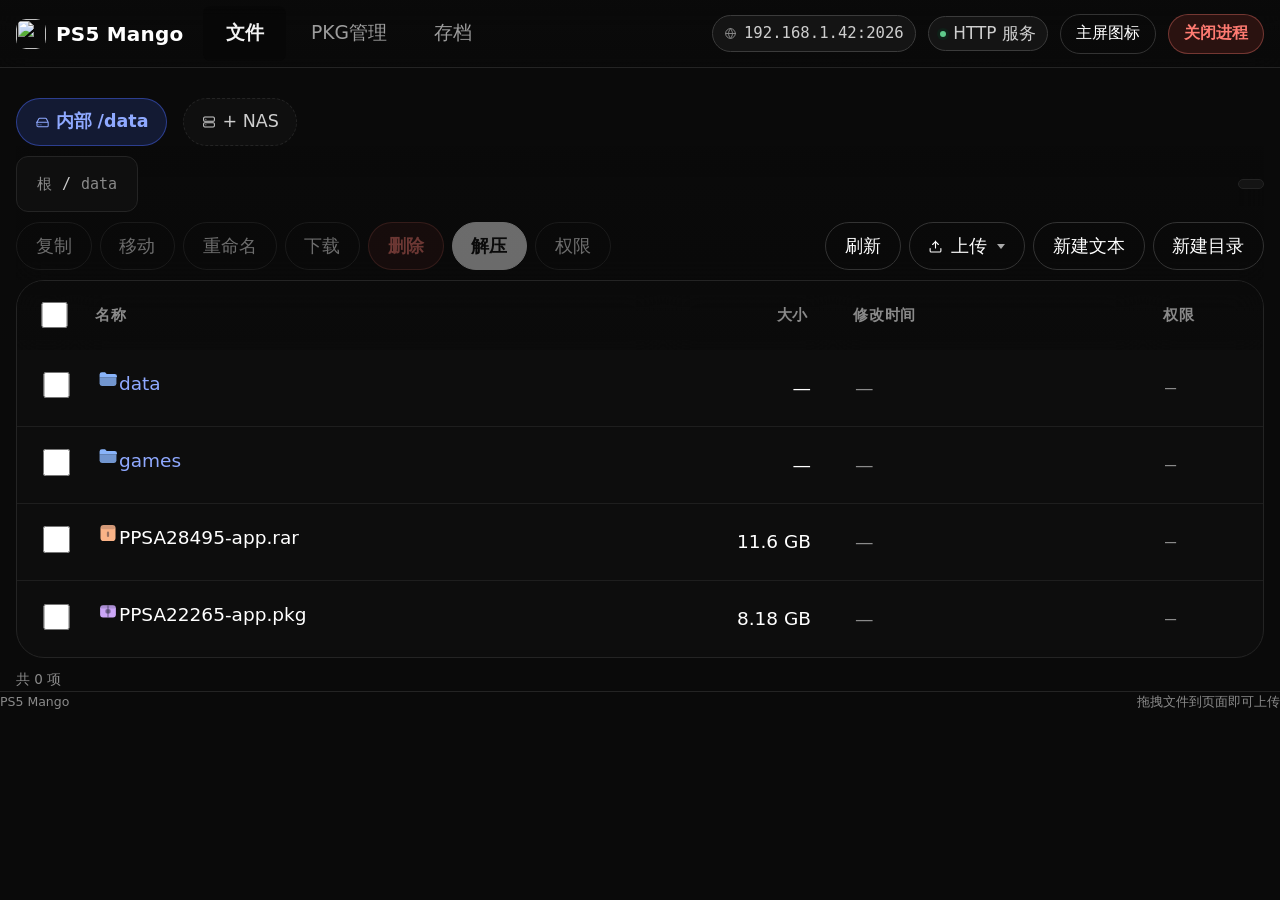
==== commit 4c95025f: "feat: v1.0 — IP+URL 启动通知、封面加载修复、完整中英双语 后端: - mango_port: 导出 mango_local_ip()，main 启动通知输出 http://<IP>" ====
--- a/assets/index.html
+++ b/assets/index.html
@@ -1,7114 +1,7140 @@
-<!DOCTYPE html>
-<html lang="zh-CN">
-<head>
-<meta charset="utf-8">
-<meta name="viewport" content="width=device-width,initial-scale=1">
-<link rel="icon" type="image/png" href="/icon0.png">
-<!-- favicon = 启动图标本体 /icon0.png（2026-10-02 用户点名「浏览器上的 ico 图标不对」）。
-     旧写法是内联 SVG data URI（亮蓝平底 + 细描边 N，即被换掉前的 #i-logo 字母），
-     和应用内顶栏 logo（同一天起也改用 /icon0.png）、PS5 主屏上的启动图标不是同一张图。
-     后端 asset_register("/icon0.png") 在 index / install 两个页面都可达。 -->
-<title>PS5 Mango</title>
-<style>
-/* ============================================================
-   风格 E：Harness 开发者页（居中方栏 × 分区长页）
-   视觉语言取自 DeepSeek Harness 的实际 CSS 令牌：
-     · 近黑底 #0a0a0a + 纯白低透明度叠层玻璃（白 1.5%~25%）
-     · 发丝级白边、24px 大圆角、12px 玻璃模糊
-     · 品牌蓝 #4d6bfe 是唯一的彩点；主按钮反转为「白底黑字」
-     · 大写拉丁小标题作分区标签；长页 + 大留白（分区间距 80px 起）
-
-   ⚠️ 一处刻意的工程偏离，值得记录：
-   站点令牌用的是 hsla(0,0%,100%,.5) 这类「半透明白 + alpha」。
-   照抄会让自动验收失效 —— 对比度算法只读颜色的 RGB 前三分量、
-   忽略 alpha，于是「白色 50% 叠在近黑上」被当成「纯白」，恒为 21:1
-   假通过。所以这里全部换成**预先合成好的不透明等价色**：
-   α=.5 的白叠在 #0a0a0a 上 = #858585（实际 5.7:1），视觉完全一致，
-   但对比度可被真实测量。原型可以骗眼睛，令牌不能骗断言。
-   ============================================================ */
-/* 界面字体 Archivo —— 取自 design-plans/ui-demos-taste/demo-c-quiet-instrument.html
-   （排版方向 "The quiet instrument"）：一支可变字重轴（wght 100..900）撑起从
-   20px 正文到 50px 大标题的全部层级，字形偏窄、开口紧凑，在 4K 电视的观看距离上
-   比 system-ui 更利落。
-
-   ⚠️ 四点务必保持，改字体前先读：
-     ① **本地内嵌，不走 CDN**。文件是 assets/archivo-latin.woff2；Makefile 把
-        assets/ 下每个文件都注册成 /<path> 路由，所以这里直接写绝对路径。
-        payload 在 PS5 上要能离线跑，字体不能依赖 fonts.googleapis.com。
-     ② **只有 Latin 子集**（230 字形，无 CJK）。中文由 --sans 后面的
-        "Noto Sans SC" / "Microsoft YaHei" 逐字符接住 —— 浏览器按字符回退，
-        所以界面中文完全不受影响，别去"补一整套中文字体"（体积会到 MB 级）。
-     ③ **font-display:swap**：字体没到位前先用回退栈渲染，不阻塞首屏。
-     ④ MIME 由 gen-asset-module.py 的 EXTRA_MIMES 补成 font/woff2 ——
-        Python 的 mimetypes 认不出 .woff2（返回 None），缺失会让 asset.c
-        整条响应不带 Content-Type，字体就成了"能不能加载看浏览器嗅探"。 */
-@font-face{
-  font-family:"Archivo";
-  src:url("/archivo-latin.woff2") format("woff2");
-  font-weight:100 900;
-  font-style:normal;
-  font-display:swap;
-  unicode-range:U+0000-00FF,U+0131,U+0152-0153,U+02BB-02BC,U+02C6,U+02DA,U+02DC,
-                U+0304,U+0308,U+0329,U+2000-206F,U+20AC,U+2122,U+2191,U+2193,
-                U+2212,U+2215,U+FEFF,U+FFFD;
-}
-:root{
-  /* —— 底色与叠层（白 α 合成后的不透明等价色）—— */
-  --page:#0a0a0a;
-  --s4:#0d0d0d;   /* 白 1.5% */
-  --s3:#0f0f0f;   /* 白 2%   */
-  --s2:#141414;   /* 白 4%   */
-  --s1:#191919;   /* 白 6%   */
-  --s5:#262626;   /* 白 12%  */
-  --raised:#474747;/* 白 25%  */
-  /* —— 边线 —— */
-  --line:#242424; --line-div:#1e1e1e; --line-2:#3b3b3b; --line-strong:#414141;
-  /* —— 文字（白 α 合成后的不透明等价色）—— */
-  --fg:#ffffff; --fg2:#cecece; --fg3:#8a8a8a; --fg4:#545454;
-  /* --muted 在本文件里有 3 个引用点（#fsRoots .nax 的「删除」小字、剪贴板提示条
-     #fsClipInfo、任务面板页脚）却**从来没有被定义过**。var() 引用未定义的自定义属性会
-     静默回落到 inherit，所以这三处本意的「次要灰」其实一直渲染成正文的纯白 ——
-     不报错、也没有任何断言看得见。这里补成 --fg3 的别名。
-     ⚠️ 改 token 前先 grep 引用点，别只看 :root（MANGO 的旧 demo 是在别处定义的）。 */
-  --muted:#8a8a8a;
-  /* —— 品牌蓝：填充与描边用原色，小字用提亮变体保证对比度 ——
-     --sheen 是进度条扫光的亮带色，故意写成**预先合成的不透明色**（= 35% 白叠在 --brand 上）
-     而不是 rgba(255,255,255,.35)：对比度断言只读 RGB 前三分量、会忽略 alpha，半透明值在断言里
-     等于纯白 —— 这个坑本项目已经踩过两次。亮带又只压在条子自身上，所以它不受底色影响。 */
-  --brand:#4d6bfe; --brand-text:#8fa9ff; --sheen:#8b9ffe; --brand-soft:#131a33; --brand-line:rgba(77,107,254,.45);
-  /* —— 语义色（暗底上提亮）—— */
-  --ok:#5ec98a; --ok-soft:#0f2018; --bad:#ff7b72; --bad-soft:#2a1210; --warn:#e3b341; --warn-soft:#241d0d;
-  /* —— 按钮极化：暗色下主按钮是白底黑字 —— */
-  --pri-bg:#ffffff; --pri-fg:#0a0a0a; --pri-hover:#e6e6e6;
-  --ghost-hover:#1f1f1f; --ghost-line:#333333;
-  /* —— 形状 —— */
-  --r-card:28px; --r-panel:18px; --r-input:12px; --r-sm:10px; --r-pill:100px; --blur:12px;
-  --glow:0 0 0 1px rgba(255,255,255,.06),0 0 80px rgba(255,255,255,.07),0 24px 64px rgba(0,0,0,.4);
-  --shadow:0 1px 2px rgba(0,0,0,.4),0 18px 40px -22px rgba(0,0,0,.7);
-  /* Archivo 打头（Latin），中文落回后面的 Noto Sans SC / Microsoft YaHei。 */
-  --sans:"Archivo",system-ui,"Segoe UI","Noto Sans SC","Microsoft YaHei",sans-serif;
-  --mono:ui-monospace,"Cascadia Mono",Consolas,"SF Mono",monospace;
-  /* 外壳宽度：100% 满屏（参照上游 ps5-web-file-manager）：内容不靠外层 max-width
-     居中，而是靠内部 padding 制造边距。这样表格/卡片从边到边铺开，在 4K 电视上也不会
-     留下大片侧栏空白。滚动条会回到窗口右缘（G27 同步改为「满屏」判据）。
-     正文的阅读长度仍由各自的 ch 上限（74ch / 60ch / 48ch）单独保证。 */
-  --gut:clamp(16px,1vw,24px);
-  /* 内部水平留白：比之前的 24~42px 收紧，更贴近上游的 18px 单元格内边距 */
-  /* 「按钮和文字放大」的唯一杠杆：**控件**（按钮 / 导航 / 胶囊 / 下拉项）的高度、
-     内边距、字号全部乘这个系数。改一个数字就能整体放大或收回，不必在 40 处 px 里翻找，
-     也就不会出现「加了两个按钮特别大、老的没跟上」这种半放大状态。
-     ⚠️ 只作用于控件，**不含正文**：正文有 74ch / 60ch 的阅读上限，跟着乘会把排版
-     一起搅乱（那是另一回事），所以正文的放大是在各自声明上单独调的。 */
-  --ui:1.25;
-}
-/* 主题：**只有一套暗色**。2026-10-01 用户明确「亮色主题也不要了」⇒ 原来的 body.light
-   token 覆盖块、顶栏那个月亮/太阳切换按钮、i-sun / i-moon 两个 symbol 一并移除。
-   ⚠️ 不要再引入第二套 token：本文件里所有硬编码 rgba 光晕（.chip i 的呼吸环、
-   .dragover-mask 的遮罩）以及 --sheen 这种「预先合成的不透明色」都是照暗底算出来的，
-   加一套亮色等于把它们全部重新复核一遍 —— 而那正是当初踩过两次的坑。 */
-*{box-sizing:border-box}
-/* 滚动模型：body 变 flex 列（顶栏定高 + main 占满剩余），main 是唯一滚动容器。
-   2026-10-13 改为 100% 满屏后，main 与视口同宽 ⇒ 滚动条回到窗口右缘（与上游一致）。
-   ⚠️ 副作用清单：① 顶栏不再有内容从底下穿过（玻璃底色退化为深色，无害）；
-   ② sticky 元素（.fmstick / 表头）的滚动祖先变成 main —— 它们的 top 偏移相应
-   从「顶栏高 + 工具条高」缩为「工具条高」；③ 页脚挪进 main 尾部随内容滚；
-   ④ main 是 overflow 容器本身，不再是 sticky 的「阻断敌人」。 */
-html,body{margin:0;height:100%}
-body{
-  display:flex;flex-direction:column;
-  background:var(--page);color:var(--fg);font:20px/1.65 var(--sans);
-  -webkit-font-smoothing:antialiased;transition:background .25s,color .25s;
-  overflow:hidden;
-}
-/* main 是唯一滚动容器，100% 宽铺满视口；边距由各区块自己的 padding 提供。 */
-main{flex:1;min-height:0;overflow-y:auto;overscroll-behavior:contain;
-  width:100%;margin:0;padding:0}
-/* main 里的 .wrap 不再承担水平留白；留白改由 .view .sec / .pagehead / .foot 提供。 */
-main .wrap{max-width:none;margin:0;padding:0}
-.sprite{position:absolute;width:0;height:0;overflow:hidden}
-svg.i{width:16px;height:16px;flex:none;fill:none;stroke:currentColor;stroke-width:1.75;stroke-linecap:round;stroke-linejoin:round}
-/* 文件类型图标：Catppuccin 粉彩风格，低饱和马卡龙色实心 + 深色细节，不继承 currentColor。 */
-svg.ft{width:22px;height:22px;flex:none;overflow:visible}
-button{font:inherit;color:inherit;background:none;border:0;cursor:pointer}
-:focus{outline:none}
-:focus-visible{outline:2px solid var(--brand);outline-offset:3px}
-.num{font-family:var(--mono);font-variant-numeric:tabular-nums}
-.wrap{width:100%;padding:0 var(--gut);box-sizing:border-box}
-
-/* ---------- 视图容器：每一屏是一个「界面」，不是文档的一章 ---------- */
-/* 原版把五块内容平铺成一条长滚动页，顶部导航点了只换高亮 —— 用户找不到
-   「我现在在哪、点这里会发生什么」。现在每块内容装进独立视图，互斥显示。*/
-.view{display:none}
-.view.on{display:block;animation:vin .24s cubic-bezier(.16,1,.3,1) both}
-@keyframes vin{from{opacity:0;transform:translateY(7px)}to{opacity:1;transform:none}}
-/* 视图内的分区留白收敛：74px 是长页文档的呼吸感，装进视图后显得散 */
-.view .sec{padding:36px var(--gut) 0}
-/* 文件行：名称 / 大小 / 修改时间 / 权限 —— 类型列已删，图标即类型 */
-.row.f{grid-template-columns:92px minmax(0,1fr) 118px 104px}
-/* 视图内的吸顶栏底部加一条分隔，告诉用户「下面是内容区」*/
-.pagehead{padding:30px var(--gut) 6px}
-.pagehead .kicker{margin:0 0 10px}
-.pagehead h2{margin:0 0 8px;font:600 30px/1.35 var(--sans)}
-.pagehead p{margin:0;font-size:17px;color:var(--fg2);line-height:1.7;max-width:74ch}
-
-/* ---------- 吸顶栏 ---------- */
-/* 玻璃质感（2026-10-02 用户点名「玻璃和模糊透明的效果没看到」）：alpha 从 .94/.88
-   降到 .74/.58 —— 再高模糊就看不见了；blur 10→16px 再叠 saturate(140%)，行从吸顶带
-   底下穿过时透出的是被糊掉的暗影而不是清晰的字。真机 WebKit 若不支持 backdrop-filter，
-   .74 的底色仍足够暗（渐进降级，可读性不依赖模糊）。 */
-.top{position:sticky;top:0;z-index:20;
-  background:linear-gradient(180deg,rgba(10,10,10,.74),rgba(10,10,10,.58));
-  backdrop-filter:blur(16px) saturate(140%);-webkit-backdrop-filter:blur(16px) saturate(140%);
-  border-bottom:1px solid var(--line)}
-/* 🪤 这个容器必须叫 .topbar 而不是 .bar —— 组件进度条也叫 .bar，
-   而这里带了 min-height，min-height 会压过 .row .bar 的 height:5px，
-   结果是所有进度条被撑成 62px 厚。截图里能看出来，断言看不出来。
-   64px 是 PS5 上的取舍：顶栏是纯开销，但横向导航 + 一行状态必需，不能再矮。 */
-/* 顶栏与正文都 100% 宽；内部靠 --gut 留边距。顶栏高度从 62px 收回到 54px
-   （更接近上游的 55px），上下 padding 从 9px 收到 6px。 */
-.wrap.topbar{padding:6px var(--gut)}
-.topbar{display:flex;align-items:center;gap:12px;min-height:54px;flex-wrap:wrap;padding:6px 0}
-.brand{display:flex;align-items:center;gap:10px;font:600 20px/1 var(--sans);letter-spacing:.01em}
-/* 网站 logo = 启动图标本体（assets/icon0.png，由后端在 /icon0.png 上直接吐出来）。
-   以前这里是一个内联的 `#i-logo` 描边字母，和主机主屏上那个图标不是同一张图 —— 用户
-   明确要求「前端网站上的 logo 应该跟启动图标用一个图」，所以换成真图。
-   ⚠️ 尺寸仍然锁 30×30（与改前一致，顶栏高度不变）；圆角走 --r-sm，让 PNG 的方角不硌眼。
-   ⚠️ 不能用 background-image 塞 data URI：那是离线预览里的花招，真机上 /icon0.png 才是
-   唯一那份资源，两处各存一份会各改各的。 */
-.brand .mark{width:30px;height:30px;border-radius:var(--r-sm);object-fit:cover;flex:none;display:block}
-.nav{display:flex;gap:2px;flex-wrap:wrap;margin-left:8px}
-/* 40px 而不是 34px：PS5 是触摸板 / 手柄驱动的光标，不是精确指针设备 */
-.nav button{height:calc(44px*var(--ui));padding:0 calc(18px*var(--ui));border-radius:7px;font-size:calc(15px*var(--ui));color:rgba(255,255,255,.6);display:flex;align-items:center;transition:background .15s,color .15s}
-/* 选中/悬停 = 扁平黑透明芯片（2026-10-02 五改，照 DeepSeek Harness「预览版」徽章
-   bg-black/25 text-white/95 rounded-[7px] 的实测配置）：纯 rgba(0,0,0,.25) 底 +
-   接近纯白的字，无边框、无渐变、无高光、无投影、无 blur —— 深色顶栏上「更黑一块」
-   本身就是层次，任何叠加特效都是画蛇添足（渐变凝胶版被用户点名「太丑」打回）。
-   ⚠️ 旧的水晶/凝胶玻璃参数（渐变站、inset 高光、外亮边、外投影）不许回来。 */
-.nav button:hover,.nav button:focus-visible{background:rgba(0,0,0,.15);color:rgba(255,255,255,.85)}
-.nav button[aria-current=true]{background:rgba(0,0,0,.25);color:rgba(255,255,255,.95);font-weight:600}
-.sp{flex:1}
-.chip{display:inline-flex;align-items:center;gap:7px;height:calc(28px*var(--ui));padding:0 calc(9px*var(--ui));border-radius:var(--r-pill);border:1px solid var(--line-2);
-  background:var(--s2);font-size:calc(13.5px*var(--ui));color:var(--fg2);white-space:nowrap}
-/* 小绿灯要呼吸：静态绿点在一屏里会被读成装饰，动起来才是「活着」的信号。
-   ⚠️ --ok-soft 在这个文件里是**实色**（暗色主题 #0f2018），拿它当光晕只会得到一个深色环，
-   所以第二层光晕必须直接写 rgba —— 沿用 --ok 的 rgb(94,201,138)。
-   ⚠️ 顶栏三个灯共用同一 keyframes，相位会完全同步（同时亮、同时暗）。这是有意的：
-   同步读起来是「整个系统在运行」，各自错开反而像三个进程在各自挣扎。 */
-.chip i{width:6px;height:6px;border-radius:50%;background:var(--ok);flex:none;
-  box-shadow:0 0 0 3px var(--ok-soft);animation:breathe 2.6s ease-in-out infinite}
-@keyframes breathe{
-  0%,100%{box-shadow:0 0 0 3px var(--ok-soft),0 0 0 0 rgba(94,201,138,0)}
-  50%    {box-shadow:0 0 0 3px var(--ok-soft),0 0 10px 1px rgba(94,201,138,.6)}
-}
-/* 窄屏把顶栏状态胶囊收成「只有灯」。⚠️ 这是实测逼出来的：控件乘 --ui + 多一个「关闭进程」，
-   900px 宽下顶栏从 65px 掉成 123px（掉成两行），而 64px 单行是这个界面明确守过的底线
-   （历史上为它单独开过 1240px 的容器）。「HTTP 服务」这行文案是这一行里最不必要的东西
-   —— 本项目对状态区的既定口径本来就是「状态由灯承载」，文案只是补充。
-   （2026-10-11：文案里的 ` :2026` 后缀已删，端口由左侧 ipChip 单独承载。）
-   PS5 目标视口 1920 与 1280 都不触发，只有窄窗口才收。 */
-@media (max-width:1240px){
-  #chipHttp .st{display:none}
-  #chipHttp{padding:0 9px}
-  #chipVer{display:none!important}
-}
-/* 本机地址：PS5 自己没有 ipconfig，而「用电脑 / 手机打开同一个界面」必然要手打这个地址
-   ⇒ 必须常驻页首并能一键复制；藏进设置抽屉等于没有。
-   端口是运行时探测的（2026 被占就顺延），所以这个值来自服务端上报，不是写死的常量。
-   视觉高度只比状态胶囊高 2px，命中区用 ::after 单独撑到 40px —— PS5 是触摸板光标，不精确，
-   但把控件画肥会挤掉顶部横向导航的位置，所以「看着小」和「点得中」得分开处理。 */
-.ipchip{position:relative;height:calc(30px*var(--ui));cursor:pointer;font-family:var(--mono);
-  font-size:calc(12.5px*var(--ui));line-height:1;font-variant-numeric:tabular-nums}
-.ipchip::after{content:"";position:absolute;left:0;right:0;top:50%;height:calc(44px*var(--ui));transform:translateY(-50%)}
-.ipchip .i{width:13px;height:13px;color:var(--fg3)}
-.ipchip:hover{background:var(--ghost-hover);border-color:var(--line-strong);color:var(--fg)}
-.ipchip[data-copied]{background:var(--ok-soft);border-color:var(--ghost-line);color:var(--ok)}
-.ipchip[data-copied] .i{color:var(--ok)}
-/* 服务断开态（2026-10-07 真机反馈「网页打不开但进程还在，一直转圈」）：
-   refreshAll 轮询连续失败时标红，用户第一眼就知道「不是页面坏了，是服务没了」。 */
-.ipchip.off{background:var(--bad-soft);border-color:var(--ghost-line);color:var(--bad)}
-.ipchip.off .i{color:var(--bad)}
-/* 版本牌：跟着品牌走的等宽小字，视觉上要比 IP 胶囊更退后 —— 版本是「核对用的」不是
-   「操作用的」。窄屏（≤1240px）随状态胶囊一起收掉：900px 顶栏单行 64px 是实测守过的
-   底线，版本号在这预算里排不进去。!important 是必须的：显示走内联 style.display，
-   作者规则不抬优先级就压不过内联。 */
-#chipVer{font-family:var(--mono);font-size:calc(11.5px*var(--ui));color:var(--fg3);
-  padding:0 calc(8px*var(--ui));gap:0}
-/* 按钮走全圆角胶囊（2026-10-02 参考 DSH 按钮样式：icon+文字、细边、stadium 形） */
-/* 🪤 `<a class="btn">` 也必须长得像按钮 —— PC 端弹出的两个下载链接就是 `<a>`：
-   UA 样式表给 `a:-webkit-any-link` 上了「链接蓝 + 下划线」，而**作者规则永远压过 UA 规则**
-   （与选择器特异性无关，只要声明同一个属性）⇒ 这里显式写 `color:inherit`+`text-decoration:none`
-   即可覆盖。⚠️ 改前这条规则只有布局属性，于是暗色主题里挂着两条蓝字下划线、跟旁边的真按钮
-   明显不是一家人；截图上看得见，任何断言都测不出来（颜色/装饰不在既有断言口径里）。
-   `cursor:pointer` 是给 `a` 兜底的（`button{cursor:pointer}` 只覆盖 button 元素）。 */
-.btn{height:calc(40px*var(--ui));padding:0 calc(17px*var(--ui));border-radius:var(--r-pill);border:1px solid var(--ghost-line);font-size:calc(15px*var(--ui));display:inline-flex;align-items:center;gap:8px;
-  white-space:nowrap;color:inherit;text-decoration:none;cursor:pointer;
-  transition:background .15s,border-color .15s,transform .12s,color .15s}
-.btn:hover{background:var(--ghost-hover);border-color:var(--line-strong)}
-.btn:active{transform:scale(.985)}
-.btn.pri{background:var(--pri-bg);border-color:var(--pri-bg);color:var(--pri-fg);font-weight:600}
-.btn.pri:hover{background:var(--pri-hover);border-color:var(--pri-hover);color:var(--pri-fg)}
-/* 扫光 ②（「其他地方也可以加」的落点）：首屏 CTA 主按钮每 6.2s 扫过一次，前 58% 静止。
-   连续流光在这套语言里会变成噪音，**间断一次**才像在「招呼」。
-   ⚠️ 扫光色必须用 --pri-fg 而不是白色：这套 token 里主按钮是**反色**的（白底黑字），
-   白色扫光在它身上完全看不见。用前景色 + opacity 才是对的 —— 现在只有一套暗色，但这条
-   依然成立：哪天有人把 --pri-fg 换成硬编码 #fff，扫光立刻消失。
-   只给 .cta 里的主按钮；顶栏那个「解压」同为 .btn.pri 但不加 —— 那里已有三个呼吸灯，再亮一个就吵。 */
-.cta .btn.pri{position:relative;overflow:hidden}
-.cta .btn.pri::after{content:"";position:absolute;inset:0;border-radius:inherit;pointer-events:none;
-  background:linear-gradient(105deg,transparent 45%,var(--pri-fg) 50%,transparent 55%);
-  background-size:200% 100%;background-position:200% 0;opacity:.34;
-  animation:sheen 6.2s ease-in-out infinite}
-@keyframes sheen{0%,58%{background-position:200% 0}100%{background-position:-100% 0}}
-.btn.sm{height:calc(38px*var(--ui));padding:0 calc(15px*var(--ui));font-size:calc(14px*var(--ui));border-radius:var(--r-pill)}
-/* xs：顶栏专属小号（2026-10-02 用户反馈「主屏图标/关闭进程太大」）。
-   ⚠️ 视觉变小但命中区不能缩 —— PS5 是触摸板/手柄光标：::after 把命中区撑回 40px*--ui
-   （与 .ipchip::after 同一招，C3 断言读 max(rect, ::after) 所以两全）。 */
-.btn.xs{position:relative;height:calc(32px*var(--ui));padding:0 calc(12px*var(--ui));font-size:calc(13px*var(--ui))}
-.btn.xs::after{content:"";position:absolute;left:0;right:0;top:50%;height:calc(40px*var(--ui));transform:translateY(-50%)}
-.btn.icon{width:calc(40px*var(--ui));padding:0;justify-content:center;border-color:transparent}
-.btn.icon:hover{border-color:var(--ghost-line)}
-/* 禁用：aria-disabled 保住 title（disabled 会带 pointer-events:none，提示永远弹不出来） */
-.btn[aria-disabled=true]{opacity:.4}
-.btn[aria-disabled=true]:hover{background:none;border-color:var(--ghost-line);cursor:not-allowed}
-/* ---------- 键盘 / 手柄聚焦环 ----------
-   用 inset box-shadow 而不是 outline + offset：outline 的偏移量**不会跟着圆角走**，
-   在小圆角控件上会画成一个脱开的方框、四角挂着悬浮圆弧（旧版 .gcard 时代的坑）；
-   inset 沿 border-radius 行走且永不外溢到邻行 —— 「看得见」和「不越界」一次满足。 */
-.btn:focus-visible{outline:none;border-color:var(--brand);box-shadow:inset 0 0 0 1px var(--brand)}
-.nav button:focus-visible,.quick button:focus-visible,.seg button:focus-visible,.ipchip:focus-visible{
-  outline:none;box-shadow:inset 0 0 0 2px var(--brand-line)}
-.picker .r:focus-visible{outline:none;box-shadow:inset 0 0 0 2px var(--brand-line)}
-/* ---------- 下拉菜单（工具栏「上传」用）----------
-   为什么不用 <select>：条目要带图标，且命中区必须 ≥44px（PS5 是触摸板光标）。
-   ⚠️ 菜单挂在 .pop 上做定位锚，不用 position:fixed + 手算坐标 —— 那会在水平滚动时漂移，
-   而顶栏是吸顶的（吸顶元素上的 fixed 子层最容易被滚动错位）。
-   🪤 2026-10-11 用户点名：「下拉列表上的文字大小不对，与前面的图标也没对齐」。三个原因叠在一起：
-     ① 字号 calc(15px*--ui)=18.3px **比打开它的按钮还大**（.btn.sm=14px*--ui=17.08px）——
-        菜单不该比自己的触发器更响，降到 .btn.sm 同档；
-     ② `align-items:flex-start` + `svg{margin-top:2px}` 是给「图标+标题+副标题」**两行条目**写的
-        （见下面 `button i`），可那个带副标题的条目已于 2026-10-02 删除，
-        剩下的全是单行 ⇒ flex-start 只剩副作用：文字行盒 18.3×1.65=30.2px 高、图标按顶边贴，
-        ⚠️ 注：那个条目的原名是 check-elf-gzip.py FORBID 表里的**裸词**，注释里也不要写全，
-        否则会被当成"旧 UI 长回来了"在 ELF 断言里报 LEAK。
-        **两者中心实测差 5.6px**。改为 center 并删掉那个补偿用 margin-top；
-     ③ min-height calc(52px*--ui)=63.4px 同为两行时代的遗留（比触发按钮高 17px），
-        收到 calc(38px*--ui)=46.4px —— **正好等于它挂靠的 .btn.sm**，仍满足 ≥44px 命中区。
-     ⇒ 断言 Y0/Y1/Y1a/Y2 钉住这三条（真开着 / 字号同档 / 行高同档 / 图标文字同心），
-        反证见 .build/cf-2026-1011-upmenu.sh（三相逐条塞回去，各自只红对应那一条）。 */
-.pop{position:relative;display:inline-flex}
-.pop .caret{width:0;height:0;margin-left:2px;border-left:4px solid transparent;border-right:4px solid transparent;
-  border-top:5px solid currentColor;opacity:.65}
-.popmenu{position:absolute;left:0;top:calc(100% + 8px);z-index:45;min-width:214px;padding:6px;
-  display:none;flex-direction:column;gap:2px;background:var(--s1);border:1px solid var(--line-strong);
-  border-radius:var(--r-panel);box-shadow:var(--shadow)}
-.popmenu.on{display:flex;animation:menuin .14s cubic-bezier(.16,1,.3,1) both}
-@keyframes menuin{from{opacity:0;transform:translateY(-5px)}to{opacity:1;transform:none}}
-.popmenu button{display:flex;align-items:center;gap:calc(11px*var(--ui));min-height:calc(38px*var(--ui));padding:0 calc(13px*var(--ui));border-radius:var(--r-sm);
-  font-size:calc(14px*var(--ui));color:var(--fg2);text-align:left;transition:background .13s,color .13s}
-.popmenu button:hover,.popmenu button:focus-visible{background:var(--ghost-hover);color:var(--fg)}
-/* 图标只上色、不再自己 margin-top 找位 —— 垂直位置交给 align-items:center，
-   手写的补偿偏移会在字号/行高一变时立刻变成新的错位（这正是上一版的问题）。 */
-.popmenu button svg{color:var(--brand-text)}
-/* 副标题档（当前无条目在用：那个带副标题的条目已于 2026-10-02 删除；
-   规则留着是因为条目结构仍是「图标 + span」，补一行 <i> 即可用）。 */
-.popmenu button i{display:block;font-style:normal;font-size:calc(13px*var(--ui));color:var(--fg3)}
-.pill{display:inline-flex;align-items:center;gap:6px;height:calc(26px*var(--ui));padding:0 calc(10px*var(--ui));border-radius:var(--r-pill);font-size:calc(13px*var(--ui));font-weight:600;white-space:nowrap}
-/* 小标签（参考 DSH badge）：软底 + 同色文字 + 同色细边 —— 边框让标签在暗底上
-   更「贴纸」、层次更清楚；box-sizing:border-box 全局生效 ⇒ 高度不变。 */
-.pill.b{background:var(--brand-soft);color:var(--brand-text);border:1px solid var(--brand-line)}
-.pill.g{background:var(--ok-soft);color:var(--ok);border:1px solid rgba(94,201,138,.35)}
-.pill.r{background:var(--bad-soft);color:var(--bad);border:1px solid rgba(255,123,114,.35)}
-.pill.n{background:var(--s5);color:var(--fg2);border:1px solid var(--line-2)}
-
-/* ---------- Hero ---------- */
-.hero{position:relative;text-align:center;padding:78px 0 62px}
-.hero::before{content:"";position:absolute;left:50%;top:14px;transform:translateX(-50%);width:min(760px,92vw);height:340px;border-radius:50%;
-  background:radial-gradient(closest-side,rgba(77,107,254,.16),transparent 72%);pointer-events:none}
-.kicker{position:relative;margin:0 0 18px;font:600 11.5px/1 var(--sans);letter-spacing:.16em;text-transform:uppercase;color:var(--fg3)}
-.hero h1{position:relative;margin:0 0 20px;font:600 clamp(30px,4.3vw,50px)/1.22 var(--sans);letter-spacing:0}
-.hero h1 em{font-style:normal;color:var(--brand-text)}
-.hero .sub{position:relative;margin:0 auto;max-width:60ch;font-size:16px;line-height:1.75;color:var(--fg2)}
-.cta{position:relative;display:flex;gap:11px;justify-content:center;margin:30px 0 0;flex-wrap:wrap}
-.cta .btn{height:calc(48px*var(--ui));padding:0 calc(24px*var(--ui));font-size:calc(16px*var(--ui));border-radius:var(--r-pill)}
-.facts{position:relative;display:flex;gap:9px;justify-content:center;margin:26px 0 0;flex-wrap:wrap}
-
-/* ---------- 命令块 ---------- */
-.cmds{display:grid;grid-template-columns:1fr 1fr;gap:14px;margin:8px 0 0}
-.cmd{background:var(--s3);border:1px solid var(--line);border-radius:var(--r-panel);overflow:hidden;min-width:0}
-.cmd-h{display:flex;align-items:center;gap:9px;padding:12px 15px;border-bottom:1px solid var(--line);font-size:12.5px;color:var(--fg3)}
-.cmd-h .sp{flex:1}
-.cmd-h button{font-size:12.5px;color:var(--fg3);display:flex;align-items:center;gap:5px;padding:3px 7px;border-radius:6px}
-.cmd-h button:hover{background:var(--ghost-hover);color:var(--fg)}
-.cmd pre{margin:0;padding:15px;overflow-x:auto;font:13px/1.6 var(--mono);color:var(--fg2);white-space:pre}
-.cmd pre .p{color:var(--brand-text);user-select:none}
-
-/* ---------- 分区 ---------- */
-.sec{padding:74px 0 0}
-.sec-h{margin-bottom:24px;max-width:74ch}
-.sec-h .kicker{margin-bottom:12px}
-.sec h2{margin:0 0 10px;font:600 25px/1.35 var(--sans)}
-.sec-sub{margin:0;font-size:15.5px;color:var(--fg2);line-height:1.7}
-.grid3{display:grid;grid-template-columns:repeat(3,1fr);gap:14px}
-.grid2{display:grid;grid-template-columns:1fr 1fr;gap:14px}
-.card{background:var(--s3);border:1px solid var(--line);border-radius:var(--r-card);padding:22px 24px;transition:border-color .2s,background .2s}
-.card:hover{border-color:var(--line-2)}
-.card .kicker{margin:0 0 10px}
-.card h3{margin:0 0 9px;font:600 16.5px/1.4 var(--sans);display:flex;align-items:center;gap:9px}
-.card h3 svg{color:var(--brand-text)}
-.card p{margin:0;font-size:14.5px;line-height:1.7;color:var(--fg2)}
-.card p+p{margin-top:9px}
-
-/* 当前任务大卡 */
-.focus{background:var(--s4);border:1px solid var(--line);border-radius:var(--r-card);padding:26px 28px;box-shadow:var(--glow)}
-.focus-h{display:flex;align-items:center;gap:12px;flex-wrap:wrap}
-.focus-h .t{font:600 22px/1.3 var(--sans)}
-.focus-h .acts{margin-left:auto;display:flex;gap:8px}
-.route{display:flex;align-items:center;gap:9px;margin:11px 0 0;font-size:14px;color:var(--fg3);flex-wrap:wrap}
-.route em{font-style:normal;color:var(--fg2);font-family:var(--mono)}
-.track{height:10px;border-radius:5px;background:var(--s5);overflow:hidden;margin:18px 0 18px}
-.track i{display:block;height:100%;border-radius:5px;background:var(--brand);transition:width .5s cubic-bezier(.16,1,.3,1)}
-/* 扫光只给**正在运行**的条，判据就是「JS 在不在推它」—— `[data-p]`（或 `.pulse`）：
-   ① 当前任务大卡 `.track.pulse`；② 「最近任务」表格里表头写着「进度」的那一列。
-   ⚠️ ②是 2026-09-27 用户反馈「demo5 的进度条闪光效果没有」补上的：它和大卡是**同一个任务**
-   （同屏两处都是 71%），只给大卡带 `.pulse` 就留下「一个在动、一个不动」的矛盾 —— 而表格那一列
-   的表头恰好就叫「进度」，用户眼里它才是「进度条」。
-   ⚠️ 判据只能看「是不是在跑」，**不能按类名/位置去分类**：`.bar` 这个类名同时用在
-   容量条（`.meter .bar`，/data · M.2 · USB · NAS）和行内进度上，长得一样、含义不同 ——
-   区分它们的唯一可靠依据就是 `data-p` 这个「JS 每 900 ms 在推」的钩子。
-   其余一概不加：排队/已完成的行、以及所有容量条表达的是「占用率」而不是「进行中」，
-   让静态条也闪等于把「在跑」这个信号稀释掉。
-
-   ⚠️⚠️ **2026-09-27 第二次返工：上一版的写法「动画在跑、肉眼是静止的」。**
-   上一版是 `linear-gradient(90deg, brand, brand-text, brand)` + 位移 —— 首尾同色 ⇒ 平铺接缝无缝，
-   看着很优雅，但**整条条子只剩一条从暗到亮的平滑斜坡**：探针里 `background-position` 一直在变、
-   四相位截图字节数也各不相同，可用户看到的是**不动**。像素剖面量出来是 `145 142 … 112 … 130`
-   —— 全程没有一处台阶。**眼睛盯的是「边」，不是「坡度」**：一条 1122px 宽的平滑斜坡，
-   亮度从 111 滑到 170 也形成不了一条可盯的边。
-   对照 demo1：它能「看见闪光」其实是个巧合 —— 它两端**不同色**（accent → #e7bc76），
-   平铺接缝落成一条硬边在扫。也就是说「首尾同色」这条规则**恰恰是杀死信号的元凶**。
-   现在两边统一成「底色 + 一条**带硬边**的窄亮带」，三条性质同时成立：
-     ① **无缝**：两端都透明 ⇒ 接缝处是底色接底色，条子本身不跳；
-     ② **看得见**：停点成对紧贴（47.6% / 52.4%）⇒ 有一条 0.4% 宽的陡变，眼睛就是靠它定位；
-     ③ **在跑**：亮带横穿一趟为一个周期。
-   `background-repeat:no-repeat` + `100% → 0%`（**不是** `0% → -200%`）：图像宽 200%，
-   百分比定位的位移 = (容器 − 图像) × p，所以 100% 把亮带放在左端、0% 放在右端，
-   一趟扫过正好一个条宽；配 no-repeat 保证一个周期只出现一条带（repeat 会同时露出邻位拷贝）。
-   别改成 `0% → -200%`：那是给**平铺**用的（位移两个条宽才回到原样），配 no-repeat 会在半程空屏。 */
-/* ⚠️ **2026-10-04 扫光第五版（用户真机反馈收敛）**：
-   之前四版在「轨道全宽 vs 填充条宽」「固定像素 vs 百分比」之间反复。
-   用户实测两个硬约束：① 低进度时亮带不比进度条长；② 闪得别太快。
-   ⇒ 亮带 = **填充条 i 的 40% 宽**（百分比随 i 缩放，永不超宽），
-      overflow:hidden 裁剪越界部分，left:-40%→100% 线性扫过，周期 3.6s。 */
-.track.pulse i,.row .bar[data-p] i{position:relative;overflow:hidden;border-radius:inherit}
-/* ⚠️ **2026-10-04 第四次返工：用户真机实测「闪光一开始比进度条都长」。
-   根因：亮带 width:88px 是**固定像素**，低进度时 `i`（填充条）可能只有
-   几十 px 宽 ⇒ 88px 亮带比 `i` 还宽 ⇒ overflow:hidden 裁掉后整条填满亮色。
-   修法：亮带宽度改用**百分比**（40% of `i`），随 `i` 缩放，永远不会比
-   `i` 宽。行程 left:-40%→100%（overflow:hidden 裁剪），放慢到 3.6s。
-   三条性质：① 不比进度条长（百分比）；② 看得见（46%/54% 硬边）；③ 在跑。 */
-.track.pulse i::after,.row .bar[data-p] i::after{content:"";position:absolute;top:0;bottom:0;left:-40%;width:40%;
-  background-image:linear-gradient(90deg,transparent 0 34%,var(--sheen) 46% 54%,transparent 66% 100%);
-  animation:sh 3.6s linear infinite}
-@keyframes sh{from{left:-40%}to{left:100%}}
-.stats{display:grid;grid-template-columns:repeat(4,1fr);gap:16px}
-.stats div{display:flex;flex-direction:column;gap:4px;min-width:0}
-.stats b{font:600 26px/1 var(--mono);font-variant-numeric:tabular-nums}
-.stats span{font-size:13.5px;color:var(--fg3)}
-.stats .hl b{color:var(--brand-text)}
-
-/* KV / 进度条 / 指标 */
-.kv{display:flex;flex-direction:column;gap:12px}
-.kv .r{display:flex;align-items:center;gap:10px;font-size:14.5px}
-.kv .r .lb{color:var(--fg3);min-width:0}
-.kv .r .vl{margin-left:auto;font-family:var(--mono);font-size:14px;font-variant-numeric:tabular-nums}
-.kv .r .dot{width:7px;height:7px;border-radius:50%;background:var(--ok);flex:none;box-shadow:0 0 0 3px var(--ok-soft)}
-.kv .r .dot.off{background:var(--fg4);box-shadow:0 0 0 3px var(--s5)}
-.note{display:flex;gap:10px;padding:12px 14px;border-radius:var(--r-panel);background:var(--warn-soft);color:var(--warn);font-size:12.5px;line-height:1.6}
-.note.info{background:var(--brand-soft);color:var(--brand-text)}
-.note.bad{background:var(--bad-soft);color:var(--bad)}
-.note.ok{background:var(--ok-soft);color:var(--ok)}
-.note svg{margin-top:2px;flex:none}
-.note b{font-weight:650}
-.meter{display:flex;flex-direction:column;gap:7px}
-.meter .h{display:flex;font-size:14px;color:var(--fg2)}
-.meter .h span:last-child{margin-left:auto;font:12.5px var(--mono);color:var(--fg3)}
-.meter .bar{height:5px;border-radius:3px;background:var(--s5);overflow:hidden}
-.meter .bar i{display:block;height:100%;border-radius:3px;background:var(--brand)}
-
-/* ---------- 任务列表（默认视图里可聚焦的行）---------- */
-.panel{background:var(--s4);border:1px solid var(--line);border-radius:var(--r-card);overflow:hidden}
-.row{display:grid;grid-template-columns:104px minmax(0,1fr) 160px 132px;align-items:center;gap:16px;min-height:64px;padding:0 24px;border-top:1px solid var(--line-div)}
-.row:first-child{border-top:0}
-.row.h{min-height:46px;background:var(--s3);font:600 12.5px/1 var(--sans);letter-spacing:.07em;text-transform:uppercase;color:var(--fg3)}
-.row:not(.h){cursor:pointer;transition:background .15s}
-.row:not(.h):hover{background:var(--s3)}
-/* 行内 inset 环：全局 outline 会越出 58px 的行、压住邻行 */
-.row:not(.h):focus-visible{outline:none;box-shadow:inset 0 0 0 2px var(--brand-line),inset 3px 0 0 var(--brand)}
-.row .nm{display:flex;align-items:center;gap:9px;font-size:16.5px;min-width:0;overflow:hidden;text-overflow:ellipsis;white-space:nowrap}
-.row .nm em{font-style:normal;font:600 11.5px/1 var(--sans);padding:4px 6px;border-radius:5px;background:var(--s5);color:var(--fg3);flex:none}
-.row .bar{height:7px;border-radius:4px;background:var(--s5);overflow:hidden;min-width:0}
-.row .bar i{display:block;height:100%;border-radius:4px;background:var(--brand)}
-/* 文件视图目录行：名称用品牌色区分普通文件 */
-#fsPanel .row.f[data-dir] .nm{color:var(--brand-text)}
-.row .m{font:13.5px var(--mono);font-variant-numeric:tabular-nums;color:var(--fg3);text-align:right;white-space:nowrap}
-.row .m b{color:var(--fg2)}
-/* 行内改名：名称格右侧的小铅笔，文件与文件夹行都有 */
-.row .nm .rnk{flex:none;margin-left:auto;padding:3px 7px;border-radius:6px;color:var(--fg3)}
-.row .nm .rnk:hover{background:var(--s5);color:var(--fg)}
-.row .nm .rnk:focus-visible{outline:none;box-shadow:inset 0 0 0 2px var(--brand-line)}
-
-/* ---------- 文件管理表格（多选 + 排序 + 工具栏） ---------- */
-.fmbar{display:flex;justify-content:space-between;align-items:center;gap:8px;flex-wrap:wrap;margin-bottom:10px}
-.fmbar-l,.fmbar-r{display:flex;gap:8px;flex-wrap:wrap}
-/* ---------- 文件工具条吸顶 ----------
-   用户反馈：「列表一页显示不下 往下滑动时 上面的功能按钮都要在不能一下滑就没了」。
-   把「路径 + 空格胶囊 + 全部操作按钮」钉在顶栏下方 —— 长列表翻到一半还要
-   先滚回顶部才能点删除/解压，是这台设备上最常做的动作被打断。
-
-   ⚠️ top 必须用 JS 实测出来的 --topH：顶栏高度**不是常量** —— 它随 --ui 缩放，
-   也会在窗口窄于 1030px 时折成两行。写死一个数字的话，窄屏下工具条会粘到
-   顶栏**底下**被盖掉一半，而这种偏差在 1920 的测试视口里永远看不到。
-   ⚠️ 祖先不能有 overflow（sticky 会改成相对那个 overflow 容器定位）：本页
-   body / main / .view / .wrap / .sec 都没有，这是它能成立的前提。别往里加。
-   ⚠️ 背景走玻璃（与 .top 同参数，2026-10-02）：行会从按钮底下穿过去，所以 alpha
-   不能低于 .58 —— 透出的必须是「糊掉的暗影」而不是清晰可读的字。
-   ⚠️ 分隔线用 box-shadow 而不是 border：border 会让高度 +1px，
-   粘住/松开的那一瞬下面的内容整体跳一下。 */
-.fmstick{position:sticky;top:0;z-index:15;
-  background:linear-gradient(180deg,rgba(10,10,10,.74),rgba(10,10,10,.58));
-  backdrop-filter:blur(16px) saturate(140%);-webkit-backdrop-filter:blur(16px) saturate(140%);padding:10px 0 10px}
-.fmstick.pinned{box-shadow:0 1px 0 var(--line),inset 0 1px 0 rgba(255,255,255,.05)}
-/* 删除进度条：就地显示在文件视图里。
-   删除已经改成任务（TASK_KIND_DELETE）—— 一个游戏目录上万个条目，在请求里做完必然超时，
-   所以真正的进度只有任务中心知道。而任务视图目前**没有导航入口**（导航只有 文件/PKG/存档），
-   这里又是用户点「删除」的地方 ⇒ 就地给一条。数据取自同一份 /api/tasks，
-   不是第二个进度来源，只是把它显示在用户当时的视线里。 */
-.jobbar{display:flex;align-items:center;gap:14px;margin-top:10px;padding:12px 16px;
-  background:var(--s2);border:1px solid var(--line-2);border-radius:var(--r-panel)}
-.jobbar .jt{display:flex;align-items:center;gap:9px;font-size:14.5px;color:var(--fg);white-space:nowrap}
-.jobbar .jt .i{color:var(--bad)}
-.jobbar .jc{font:13.5px var(--mono);font-variant-numeric:tabular-nums;color:var(--fg2);white-space:nowrap}
-/* .track 自带 18px 的上下外边距（大卡里需要），这里必须收回，否则条子会把这一行撑高 */
-.jobbar .track{flex:1;height:9px;margin:0;min-width:120px}
-.jobbar .track i{transition:width .35s linear}
-.jobbar .jp{font:600 13.5px var(--mono);font-variant-numeric:tabular-nums;color:var(--brand-text);min-width:46px;text-align:right}
-/* 危险按钮（删除 / 关闭进程）：红字升级为「红字 + 红软底 + 红细边」的实心胶囊
-   （2026-10-02 用户要求红底突出；软底 badge 样式参考 DSH 截图）。不可逆操作
-   必须在整排按钮里第一眼跳出来。顶栏与工具栏共用 —— 原来 .fmbar 特例已并入。 */
-.btn.danger{color:var(--bad);background:var(--bad-soft);border-color:rgba(255,123,114,.35);font-weight:600}
-.btn.danger:hover{background:#3a1815;border-color:rgba(255,123,114,.6)}
-/* ⚠️ 这里绝不能有 overflow:hidden —— 表头冻结（thead th position:sticky）的
-   前提是 th 与页面滚动器之间没有任何 overflow 容器；overflow:hidden 会把 sticky
-   困在一个永不滚动的盒子里、静默失效（2026-10-02 才定位的「表头 sticky 不可能」真因）。
-   圆角裁剪改由单元格自己承担：th 首尾 + 最后一行 td 首尾。 */
-.fmtable{background:var(--s4);border:1px solid var(--line);border-radius:var(--r-card)}
-/* 行高与字号：2026-10-01 用户反馈「列表行高加高些然后文字都变大一些」。
-   目标设备是 1920×970 的 PS5 浏览器 + 10 英尺观看距离 ⇒ 18.5px 正文 / 17px 行内边距
-   （改前 16.5px / 13px），表头同步到 15px。
-   ⚠️ 这里调的是**内容**，刻意不走 --ui 那个控件杠杆：正文跟着控件一起乘会把排版
-   比例搅乱（--ui 的注释里已经写明这条边界）。⚠️ 全仓只有文件视图用 .fmtable
-   （#fsPanel），PKG / 存档走卡片布局，所以这次改动的半径是可控的。 */
-/* border-collapse:separate 而不是 collapse：collapse 模型里单元格边框归 table 所有，
-   sticky 的 th 被滚走时边框/背景会出现撕裂残影（Chromium/WebKit 同病）。
-   border-spacing:0 + td 自带 border-top，视觉与 collapse 完全一致。 */
-.fmtable table{width:100%;border-collapse:separate;border-spacing:0;font-size:18.5px;table-layout:fixed}
-/* 表头下沿不再画线（2026-10-02 用户点名去掉）：表头自有 --s3 底色做分区，
-   线是多余的；⚠️ 首行 td 的 border-top 也必须压掉，否则会留一条更淡的
-   --line-div——「去掉一条线」不能只删一半。 */
-/* 表头 = 冻结 + 毛玻璃（2026-10-02 用户点名，参考 DSH 导航条）：
-   ⚠️ 滚动容器是 main（2026-10-02 起不再是页面级）—— fmstick 钉在 main 顶（top:0），
-   表头钉在它下面 ⇒ top 只需 --fmH（工具条实测高），不再叠加顶栏高度。
-   ⚠️ 背景走玻璃（与 .fmstick 同参数）：行从表头底下穿过，透出的必须是「糊掉的暗影」
-   ——alpha 低于 .6 就能读出字了，那是失败状态。
-   ⚠️ z-index 14 < .fmstick 的 15：两段粘性元素相邻，层序保证工具条压得住表头。 */
-.fmtable th{position:sticky;top:var(--fmH,0px);z-index:14;
-  background:linear-gradient(180deg,rgba(10,10,10,.72),rgba(10,10,10,.6));
-  backdrop-filter:blur(16px) saturate(140%);-webkit-backdrop-filter:blur(16px) saturate(140%);
-  font:600 15px/1 var(--sans);letter-spacing:.05em;text-transform:uppercase;color:var(--fg3);text-align:left;padding:17px 20px;cursor:pointer;user-select:none;white-space:nowrap}
-/* 圆角裁剪从 .fmtable 移交过来（overflow:hidden 已删）：首行 th 两角 + 末行 td 两角 */
-.fmtable thead th:first-child{border-top-left-radius:calc(var(--r-card) - 1px)}
-.fmtable thead th:last-child{border-top-right-radius:calc(var(--r-card) - 1px)}
-.fmtable tbody tr:last-child td:first-child{border-bottom-left-radius:calc(var(--r-card) - 1px)}
-.fmtable tbody tr:last-child td:last-child{border-bottom-right-radius:calc(var(--r-card) - 1px)}
-.fmtable th[data-sort]::after{content:"";display:inline-block;width:0;height:0;margin-left:5px;vertical-align:middle}
-.fmtable th.sort-asc::after{border-left:4px solid transparent;border-right:4px solid transparent;border-bottom:5px solid var(--fg3)}
-.fmtable th.sort-desc::after{border-left:4px solid transparent;border-right:4px solid transparent;border-top:5px solid var(--fg3)}
-.fmtable td{padding:18px 22px;border-top:1px solid var(--line-div);vertical-align:middle}
-.fmtable tbody tr:first-child td{border-top:none}
-.fmtable tbody tr{cursor:pointer;transition:background .12s}
-.fmtable tbody tr:hover{background:var(--s3)}
-.fmtable tbody tr.sel{background:var(--brand-soft)}
-/* ---- 列宽必须显式声明，这是**功能性**要求而不是审美 ----
-   ⚠️ 默认的 table-layout:auto 会把「名称」列撑到最长文件名的 max-content：
-   18.5px 字号下一个 121 字符的文件名让这一列涨到 1281px，整张表因此比容器宽
-   147px ⇒ 「修改时间」和「权限」两列被**整列裁掉**（当年 .fmtable 还有
-   overflow:hidden，溢出被吃掉、页面级 scrollWidth 完全正常，
-   任何用 documentElement.scrollWidth 写的断言都看不见；现在 overflow 虽已删——
-   表头 sticky 的前提——风险反而更直接：超宽表会顶破卡片边框）。
-   改前的余量只有 **2px**（1678 / 1680）—— 字号从 16.5 涨到 18.5 就直接翻车，
-   所以不能指望 auto 布局的巧合，必须把列宽钉死。
-   ⚠️ 固定布局下宽度取自**第一行**（thead），所以这里同时覆盖 th 与 td。
-   ⚠️ 用 px 而不是百分比：1280 宽下 13% 只有 142px，装不下「2025/09/30 10:40」
-   （实测被压成「2025/09/3…」）—— 日期被截断是实打实的信息损失。
-   定宽之后表宽恒等于 100%，屏幕再窄也只是「名称」列变窄，不会溢出。 */
-.fmtable .csel{width:58px;text-align:center}
-/* 2026-10-02 —— 「类型」列整列删除（用户：不需要显示）。删掉后把 130px 份额
-   拆给信息列（用户：其他列的信息显示不全），而不是留给「名称」：
-   csize 150→150（11.6 GB 在 18.5px 下实测 ~110px，留余量给 TB 级）
-   ctime 225→280（完整「2025/09/30 10:40:56」不再碰省略号）
-   cmode 100→110（三段式 -rwxr-xr-x 的 mono 串更稳）。
-   「名称」列仍是 1fr，总固定宽 637→597，比删列前净少 40px。 */
-.fmtable .csize{width:170px}
-.fmtable .ctime{width:310px}
-.fmtable .cmode{width:120px}
-/* 信息列一律 nowrap + 省略号：字号一大内容就被压成竖排（Range.getClientRects
-   断言抓的就是这个），列宽声明只是必要条件，nowrap 是充分条件。 */
-.fmtable .csize,.fmtable .ctime,.fmtable .cmode{
-  white-space:nowrap;overflow:hidden;text-overflow:ellipsis;font-variant-numeric:tabular-nums}
-.fmtable .csize{text-align:right}
-.fmtable .ctime{color:var(--fg3)}
-.fmtable .cmode{font-family:var(--mono);color:var(--fg3)}
-/* ⚠️ 只作用于 td：原来写成 .cname 连 th 一起命中，th 变 flex 后失去 table-cell
-   的垂直居中，表头「名称」比「大小/修改时间/权限」高一截（2026-10-02 用户截图）。 */
-.fmtable td.cname{display:flex;align-items:center;gap:10px;min-width:0}
-.fmtable .cname .nm{overflow:hidden;text-overflow:ellipsis;white-space:nowrap}
-.fmtable .cname .nm em{font-style:normal;font:600 12.5px/1 var(--sans);padding:2px 7px;border-radius:4px;background:var(--s5);color:var(--fg3);margin-right:7px}
-/* 目录行名称品牌色（对照旧项目 special-folder-icon：文件夹与普通文件区分） */
-.fmtable tbody tr[data-dir] .cname .nm{color:var(--brand-text)}
-/* 磁盘空间：背景胶囊标签 */
-.fsspace-pill{display:inline-flex;align-items:center;gap:6px;padding:4px 12px;background:var(--s2);border:1px solid var(--line);border-radius:var(--r-pill);font:13px/1 var(--mono);color:var(--fg2);font-variant-numeric:tabular-nums;white-space:nowrap}
-.fsspace-pill b{color:var(--ok);font-weight:600}
-/* 拖拽上传遮罩 */
-.dragover-mask{position:fixed;inset:0;background:rgba(77,107,254,.12);border:3px dashed var(--brand);display:flex;align-items:center;justify-content:center;z-index:9999;pointer-events:none;backdrop-filter:blur(2px)}
-.dragover-mask .dm{font-size:24px;font-weight:700;color:var(--brand);text-shadow:0 2px 12px rgba(0,0,0,.5)}
-/* 行首多选框：PS5 是 10 英尺观看 + 触控/手柄操作，浏览器默认的 ~13px 太小。
-   走 --ui 这个单一杠杆，和 .quick button 等控件同步缩放；.selhit 同时把点击
-   热区撑到 28px，避免「明明点上了却没勾中」。 */
-.selhit{display:inline-flex;align-items:center;justify-content:center;cursor:pointer;min-width:calc(28px*var(--ui));min-height:calc(28px*var(--ui))}
-.fmempty{padding:40px;text-align:center;color:var(--fg3);font-size:15.5px}
-.fmtable input[type=checkbox]{width:calc(21px*var(--ui));height:calc(21px*var(--ui));margin:0;accent-color:var(--brand);cursor:pointer;flex:none}
-.btn.sm:disabled{opacity:.4;cursor:not-allowed}
-
-/* ---------- 四种落地形态 ---------- */
-.tiles{display:grid;grid-template-columns:repeat(4,1fr);gap:12px}
-.tile{position:relative;background:var(--s2);border:1px solid var(--line);border-radius:var(--r-panel);padding:18px;transition:border-color .2s,background .2s}
-.tile:hover{border-color:var(--brand-line);background:var(--s3)}
-.tile .cap{font:600 11.5px/1 var(--sans);letter-spacing:.13em;text-transform:uppercase;color:var(--fg3);margin-bottom:10px}
-.tile b{display:block;font:600 16.5px/1.4 var(--sans);margin-bottom:7px}
-.tile p{margin:0;font-size:13.5px;line-height:1.65;color:var(--fg3)}
-
-/* ---------- 对话框 ---------- */
-.scrim{position:fixed;inset:0;background:rgba(0,0,0,.62);backdrop-filter:blur(var(--blur));display:none;z-index:50}
-.scrim.on{display:grid;place-items:center;animation:fade .16s ease-out both}
-@keyframes fade{from{opacity:0}to{opacity:1}}
-/* 预览弹窗：外层 .dlg 固定为 flex 列，滚动只发生在内部 #vBody；
-   这样内容未溢出时不会显示滚动条，内容溢出时滚动条贴着文本/图片侧面。 */
-#scrimView .dlg{display:flex;flex-direction:column;overflow:hidden}
-#scrimView .dlg-b{display:flex;flex-direction:column;flex:1;min-height:0;padding-bottom:18px}
-#scrimView #vBody{flex:1;min-height:0;max-height:none;overflow:auto}
-.dlg{width:min(660px,94vw);max-height:88vh;overflow:auto;
-  background:linear-gradient(180deg,var(--s2),var(--page) 132px);
-  border:1px solid var(--line-2);border-radius:var(--r-card);
-  box-shadow:0 30px 80px -20px rgba(0,0,0,.7),
-    inset 0 1px 0 rgba(255,255,255,.07),inset 1px 0 0 rgba(255,255,255,.03),inset -1px 0 0 rgba(255,255,255,.03);
-  animation:pop .24s cubic-bezier(.16,1,.3,1) both}
-@keyframes pop{from{opacity:0;transform:translateY(14px) scale(.99)}to{opacity:1;transform:none}}
-.dlg-h{display:flex;align-items:center;gap:11px;padding:20px 24px 14px;border-bottom:1px solid var(--line)}
-.dlg-h h2{margin:0;font:600 19px var(--sans)}
-.dlg-h .sp{flex:1}
-.dlg-b{padding:20px 24px 4px}
-.fld{margin-bottom:18px}
-.fld>label{display:block;font-size:13.5px;color:var(--fg3);margin-bottom:9px}
-.fld input[type="password"],.fld input[type="text"],.fld input[type="number"]{width:100%;height:44px;padding:0 14px;border:1px solid var(--line);border-radius:var(--r-input);background:var(--s1);color:var(--fg);font:15px var(--mono)}
-/* 输入框底色用 --s1（#191919）：2026-10-02 用户拿 DSH 的输入区截图点名「输入框背景
-   应该是这种灰色」——实测参考图底 = #19191b、外层页 #0f0f0f（灰比页亮 +10）。
-   本页底 #0a0a0a 上 --s1 的亮度差 +15，感知上与参考图同构；原来的 --s3(#0f0f0f)
-   和页面几乎同色，输入框「看不出是个框」。 */
-.fld input[type="password"]{letter-spacing:.06em}
-.fld input[type="password"]::placeholder,.fld input[type="text"]::placeholder,.fld input[type="number"]::placeholder{color:var(--fg3);letter-spacing:0}
-.fld input[type="password"]:focus,.fld input[type="text"]:focus,.fld input[type="number"]:focus{outline:none;border-color:var(--brand);box-shadow:0 0 0 3px var(--brand-soft)}
-.crumbs{display:flex;align-items:center;gap:3px;flex-wrap:wrap;padding:11px 13px;border:1px solid var(--line);border-radius:var(--r-input);background:var(--s3);font-family:var(--mono);font-size:15px;color:var(--fg2)}
-.crumbs button{padding:4px 7px;border-radius:6px;font:inherit;color:var(--fg3)}
-.crumbs button:hover{background:var(--s5);color:var(--fg)}
-.picker{margin-top:10px;border:1px solid var(--line);border-radius:var(--r-input);overflow:hidden auto;max-height:214px;background:var(--s3)}
-.picker .r{display:grid;grid-template-columns:20px 1fr auto;gap:11px;align-items:center;min-height:calc(50px*var(--ui));padding:0 14px;border-top:1px solid var(--line-div);font-size:15px;cursor:pointer}
-.picker .r:first-child{border-top:0}
-.picker .r:hover{background:var(--s2)}
-.picker .r.sel{background:var(--brand-soft);box-shadow:inset 3px 0 0 var(--brand)}
-.picker .r .sz{font:12.5px var(--mono);color:var(--fg3)}
-.quick{display:flex;gap:8px;flex-wrap:wrap;margin-top:11px}
-#fsRoots .nasbox{display:inline-flex;gap:6px;align-items:center}
-#fsRoots button.nasadd{border-style:dashed}
-#fsRoots .nax{margin-left:5px;color:var(--muted);font-size:11px;cursor:pointer;padding:0 2px;user-select:none}
-#fsRoots .nax:hover{color:var(--bad)}
-#fsRoots .nasedit input{max-width:230px;padding:5px 8px;border-radius:6px;border:1px solid var(--ghost-line);background:var(--s1);color:var(--text);font-size:12.5px}
-.quick button{height:calc(38px*var(--ui));padding:0 calc(14px*var(--ui));border:1px solid var(--line);border-radius:var(--r-pill);background:var(--s3);font-size:calc(14px*var(--ui));color:var(--fg2);display:flex;align-items:center;gap:7px;
-  transition:background .15s,border-color .15s,color .15s}
-.quick button:hover{border-color:var(--line-2);color:var(--fg)}
-.quick button[aria-pressed=true]{border-color:var(--brand-line);background:var(--brand-soft);color:var(--brand-text);font-weight:600}
-.cbrow{display:flex;gap:12px;align-items:flex-start;padding:15px;border:1px solid var(--line);border-radius:var(--r-input);background:var(--s3)}
-.cbrow input{width:18px;height:18px;margin:3px 0 0;accent-color:var(--brand);flex:none}
-.cbrow .t{font-size:14px}
-.cbrow .d{display:block;font-size:12.5px;color:var(--fg3);line-height:1.65;margin-top:4px}
-.cbrow code{font:12px var(--mono);background:var(--s5);padding:2px 6px;border-radius:5px;color:var(--brand-text)}
-.space{display:flex;justify-content:space-between;gap:12px;flex-wrap:wrap;font-size:13px;color:var(--fg2);border-top:1px solid var(--line);padding-top:16px}
-.space b{font-family:var(--mono);font-variant-numeric:tabular-nums;color:var(--fg)}
-.dlg-f{display:flex;gap:10px;justify-content:flex-end;padding:18px 24px 22px}
-/* 「从 PC 安装」比别的弹窗长（地址 + 状态 + 目录网格 + 两条辅助区）。整条 `.dlg`
-   一起滚动会把底部推出屏幕：实测 800px 高的窗口里，「下载 serve-pkg.exe」需要
-   往下滚 **444px** 才看得见 —— 那就等于没有这个入口。
-   ⇒ 这个弹窗头/尾固定、只让中间滚，两条辅助入口搬到常驻底栏。 */
-#scrimPkgPc .dlg{display:flex;flex-direction:column;overflow:hidden}
-#scrimPkgPc .dlg-h,#scrimPkgPc .dlg-f{flex:none}
-#scrimPkgPc .dlg-b{flex:1;min-height:0;overflow:auto}
-
-/* 文本编辑器：铺满屏幕。
-   默认 .dlg 是 width:min(660px,94vw) —— 720px 的上限写的是**弹出框**的尺寸，
-   用来编一个几千行的 ini/json 太窄了。这里单独放宽到跟页面同一个 97vw 口径，
-   并把整条 .dlg 改成 flex 列：头/尾固定，中间 textarea 吃掉剩余高度。
-   ⚠️ PS5 键盘遮挡：PS5 的系统键盘是**系统层从底部升起的叠加**，真机上
-   visualViewport 并不随它收缩（拿不到高度，resize 事件也不来），所以不能靠
-   「检测键盘高度再上移」实现。
-   曾经的做法是聚焦时切 .kb 把对话框收矮到 56vh 顶到上半屏 —— 但桌面浏览器
-   上**鼠标一点 textarea 也会触发 focus**，用户看到的就是「一点击窗口就变小」。
-   focus 事件区分不出「虚拟键盘要升起」和「鼠标点了下」，所以这个折中撤掉：
-   对话框始终保持 min(94vh,100%) 不收矮，真机上被键盘压住的部分用滚动条解决。 */
-#scrimText{padding:14px}
-#scrimText .dlg{width:min(1500px,97vw);height:min(94vh,100%);max-height:none;
-  display:flex;flex-direction:column;overflow:hidden}
-#scrimText .dlg-h,#scrimText .dlg-f{flex:none}
-#scrimText .dlg-b{flex:1;min-height:0;display:flex;flex-direction:column;padding:16px 20px 12px}
-#scrimText #tArea{flex:1;min-height:0;width:100%;resize:none}
-
-#ppFoot{flex-direction:column;align-items:stretch;gap:9px}
-#ppFoot .prow{display:flex;gap:8px;flex-wrap:wrap;align-items:center}
-#ppFoot .phint{font-size:12px;line-height:1.55;color:var(--fg3)}
-/* 删除对话框里「正在删哪一条」。
-   用户反馈「不显示删除文件」——只写「正在删除」四个字，一个上万条目的游戏目录
-   要删几分钟，屏幕上没有任何变化，读起来就是卡死。
-   ⚠️ 单行 + 从**尾部**截断：长路径的前半段（/user/user/…）永远一样，只有文件名在变。
-   不用 `direction:rtl` 取尾巴（它会把路径里的 `:` `/` 排到反的边上），截断由 JS 先做。
-   ⚠️ 必须 nowrap：换行会把对话框高度顶起来，底下的「取消」跟着跳。 */
-.delcur{margin:0 0 12px;font:12.5px/1.5 var(--mono);color:var(--fg3);
-  white-space:nowrap;overflow:hidden;text-overflow:ellipsis;min-height:1.5em}
-.delcur b{color:var(--fg2);font-weight:500}
-/* 存档页的「存档在哪」说明行。用 code 标路径，避免长路径被读成一串普通文字。 */
-.svhint{margin-top:10px;font-size:12px;line-height:1.7;color:var(--fg3)}
-.svhint code{font:11.5px var(--mono);background:var(--s5);padding:2px 6px;border-radius:5px;color:var(--brand-text);
-  /* 长路径（/user/home/<账号>/savedata_prospero/<TITLE_ID>）没有空格，不给 wrap 机会
-     就会顶出容器 —— 卡片有 overflow:hidden ⇒ 顶出去的部分被裁掉，正是「文字显示不全」。 */
-  overflow-wrap:anywhere}
-
-/* ---------- 轻提示 toast（诚实反馈的最小落点：真机下无契约的动作给可见文案） ---------- */
-.toast{position:fixed;left:50%;bottom:32px;transform:translate(-50%,10px);
-  background:rgba(38,38,38,.92);backdrop-filter:blur(8px);-webkit-backdrop-filter:blur(8px);color:var(--fg);
-  border:1px solid var(--line-2);padding:12px 20px;border-radius:var(--r-pill);font-size:14.5px;
-  box-shadow:var(--shadow),inset 0 1px 0 rgba(255,255,255,.06);
-  opacity:0;pointer-events:none;transition:opacity .18s,transform .18s;z-index:70;max-width:min(560px,90vw)}
-.toast.on{opacity:1;transform:translate(-50%,0)}
-
-/* ---------- 滚动条（WebKit 专属选择器，PS5 浏览器即 WebKit）----------
-   默认滚动条在近黑底上是一条亮灰长条，非常出戏。收成窄 thumb + 透明轨道：
-   border 用页面底色镂空，thumb 看起来是悬浮在轨道里的一段玻璃，而不是塞满的柱子。 */
-::-webkit-scrollbar{width:12px;height:12px}
-::-webkit-scrollbar-track{background:transparent}
-::-webkit-scrollbar-thumb{background:var(--s5);border-radius:8px;border:3px solid var(--page)}
-::-webkit-scrollbar-thumb:hover{background:var(--line-strong)}
-::-webkit-scrollbar-corner{background:transparent}
-/* 文字选中色：默认是浏览器蓝，和品牌蓝不是同一个蓝 —— 一并归队 */
-::selection{background:var(--brand);color:#fff}
-
-/* ---------- 关闭进程后的收尾屏 ----------
-   请求一发出，进程几秒内就没了，页面再轮询只会一直失败。「已经关掉了」必须由页面自己说出来，
-   否则用户看到的是一个停止响应的坏页面，只会怀疑是崩了。 */
-.bye{position:fixed;inset:0;z-index:80;background:var(--page);display:grid;place-items:center;text-align:center;padding:40px}
-.bye .mark{width:46px;height:46px;border-radius:var(--r-input);object-fit:cover;flex:none;display:block;margin:0 auto}
-.bye h3{margin:18px 0 10px;font:600 26px/1.3 var(--sans)}
-.bye p{margin:0;color:var(--fg2);font-size:15.5px;line-height:1.8;max-width:54ch}
-
-/* ---------- 设计说明抽屉 ---------- */
-.drawer{position:fixed;inset:0;overflow:hidden;pointer-events:none;z-index:60}
-.docs{position:absolute;right:0;top:0;bottom:0;width:min(430px,94vw);background:var(--page);border-left:1px solid var(--line-2);
-  padding:26px;overflow:auto;transform:translateX(101%);transition:transform .28s cubic-bezier(.16,1,.3,1);pointer-events:auto;
-  box-shadow:-24px 0 60px -24px rgba(0,0,0,.6)}
-.docs.on{transform:none}
-.docs .kicker{margin:0 0 8px}
-.docs h3{margin:0 0 6px;font:600 17px var(--sans)}
-.docs .lead{color:var(--fg3);font-size:13.5px;margin:0 0 18px;line-height:1.7}
-.docs ol{margin:0;padding-left:19px;display:flex;flex-direction:column;gap:13px}
-.docs li{font-size:14px;line-height:1.7;color:var(--fg2)}
-.docs li b{color:var(--fg);display:block;font-weight:650}
-.docs code{font:12px var(--mono);background:var(--s5);padding:1px 5px;border-radius:4px;color:var(--brand-text)}
-
-/* ---------- 页脚 ---------- */
-.foot{margin-top:78px;border-top:1px solid var(--line);padding:30px var(--gut) 60px;display:flex;gap:16px;align-items:center;flex-wrap:wrap;font-size:12.5px;color:var(--fg3)}
-
-/* ⚠️ [hidden] 只是 UA 样式；`.gcard{display:flex}` / `.svi{display:grid}` 这类作者样式
-   会直接盖掉它 —— 用了 display 的组件想让 el.hidden 生效，必须自己写这条。
-   （JS 里拿 hidden 做筛选，漏了这条就变成「按钮按下去没反应」的假交互。） */
-.gcard[hidden],.svi[hidden],.svdetail[hidden]{display:none}
-/* 存档页三个标签面板同理：showSvTab() 只切 hidden 属性。当前 .svtab 没有作者
-   display 规则，UA 的 [hidden] 本就够用；但这条是显式护栏 —— 以后谁给 .svtab
-   或 .sec 加了 display:flex/grid，三个面板会同时糊在页面上（假标签页）。 */
-.svtab[hidden]{display:none}
-
-/* ---------- 分段控件 / 搜索框（游戏页与存档页共用） ---------- */
-.libbar,.savebar{display:flex;align-items:center;gap:10px;flex-wrap:wrap}
-
-/* ---------- 存档页控件尺度统一（2026-10-11 用户反馈「按钮大小不协调、看着有些大」）----------
-   改前同一屏里并存四种高度：.btn = 40×--ui ≈ 49px、.btn.sm = 38×--ui ≈ 46px、
-   .seg 外框 = 44+3×2 = 50px、.search = 38px（硬编码、不乘 --ui）。表单区里 8~11px 的
-   落差读起来就是「没对齐」，所以这里把存档视图内的 .btn 全部收到 38px，与 .search 齐平
-   —— 一屏控件一档高度，主操作按钮（.btn.pri）也不再比旁边的选择按钮高出一头。
-   ⚠️ 写死 38 而不是 calc(38px*var(--ui))：.search / .seg 本来就硬编码，本页表单区历来
-   不跟 --ui 走。将来要整体放大，得同时改 .search 和这里（只改一处会更难看）。
-   ⚠️ 视觉 38px，但**命中区不许跟着缩** —— PS5 是触摸板/手柄光标，用 ::after 撑回 44px
-   （与 .btn.xs / .ipchip::after 同一招）。上下各溢出 3px，只会落进本页 ≥10px 的既有间距里。
-   ⚠️ 只作用于 #view-saves：文件页 / 游戏页的按钮尺度是另一套已验收的账，别顺手一起改。 */
-#view-saves .btn{position:relative;height:38px;padding:0 calc(15px*var(--ui));font-size:calc(14px*var(--ui))}
-#view-saves .btn::after{content:"";position:absolute;left:0;right:0;top:50%;height:44px;transform:translateY(-50%)}
-
-/* 「选择文件」是**动作入口**，不是一个安静的次要按钮。
-   🪤 改前它跟所有 .btn 一样只有 ghost-line(#333) 的 1px 描边、零填充 —— 叠在
-   --page(#0a0a0a) 上对比度不足 2:1，真机上读成「一块空白」。用户 2026-10-11 点名
-   「配色跟背景重合了看不清」。现在给它**和同排 .search 输入框完全同款**的一档：
-   实底 --s1 + 亮边 --line-2（实测 rgb(25,25,25) / rgb(59,59,59)），hover 再抬到 --s5。
-   为什么是 --s1 而不是更亮的档：它右边就挨着「未选择文件」的灰字、下面就是同名同款的
-   输入框 —— 三者在同一行里必须读成「同一套表单控件」。比输入框更亮会让按钮跳出来喧宾夺主，
-   比它更暗（改前的透明底）就是用户看到的那片空白。
-   ⚠️ 特异性 (0,2,0) 压得过 .btn:hover 的 (0,1,1)，不必写 !important。 */
-.btn.pick{background:var(--s1);border-color:var(--line-2);color:var(--fg)}
-.btn.pick:hover{background:var(--s5);border-color:var(--line-strong)}
-.btn.pick:active{transform:scale(.985)}
-/* 存档导入区：字段横排 + 输出/勾选 */
-.sminline{display:flex;align-items:center;gap:10px;flex-wrap:wrap}
-.svout{margin-top:10px;font-size:13px;line-height:1.7;color:var(--fg2);white-space:pre-wrap}
-.chk{display:inline-flex;align-items:center;gap:7px;font-size:13.5px;color:var(--fg2);cursor:pointer}
-.chk input{width:16px;height:16px;accent-color:var(--brand)}
-.seg{display:flex;gap:2px;padding:3px;border:1px solid var(--line);border-radius:var(--r-input);background:var(--s3)}
-/* 🪤 触控高度原为 32px，低于本仓契约（MEMORY.md「触控 ≥40/44px」+ HANDOVER §448
-   「控件 44/51/46px」）。PS5 靠遥控器方向键在控件间移动，32px 的落点比同排
-   44px 的按钮明显矮一截，手感上"跳"。这里对齐 .btn.sm 的 44px。
-   连带影响：`.seg` 自身 = 44 + padding 3*2 = 50px。`.seg` 不在顶栏（只在 .libbar
-   工具条 / 存档页 / 两个 NAS 对话框），所以**不会顶高吸顶栏** —— 这一点已实测。 */
-.seg button{height:44px;padding:0 13px;border-radius:7px;font-size:13px;color:var(--fg3);display:inline-flex;align-items:center;gap:6px;transition:background .15s,color .15s}
-.seg button:hover{color:var(--fg)}
-.seg button[aria-pressed=true]{background:var(--s5);color:var(--fg);font-weight:600}
-.seg button .num{font-size:12px;color:var(--fg3)}
-.search{display:flex;align-items:center;gap:9px;height:38px;padding:0 13px;border:1px solid var(--line-2);
-  border-radius:var(--r-input);background:var(--s1);color:var(--fg3);min-width:min(300px,100%)}
-.search input{flex:1;min-width:0;border:0;background:none;color:var(--fg);font:13.5px var(--sans);outline:none}
-.search input::placeholder{color:var(--fg4)}
-.count{font-size:12.5px;color:var(--fg3)}
-/* 项目老坑：显式 display:flex 会盖掉 UA 的 [hidden]（用户选择器之前 hidden 不生效、
-   一直「加载中…」+ 占位）。所有 .search 容器的显隐都走 hidden 属性，必须补守卫。 */
-.search[hidden]{display:none}
-/* 存档页用户/导入下拉框：原生 select 灰底白字不搭深色主题，统一收进主题样式。 */
-.search select{appearance:none;background:var(--s2);color:var(--fg);border:1px solid var(--line-2);
-  border-radius:var(--r-sm);height:26px;padding:0 8px;font:13px var(--sans);min-width:110px;outline:none}
-.search select:focus{border-color:var(--brand)}
-
-/* ---------- 游戏：封面网格 ----------
-   封面来源 = PKG 容器里的 icon0.png（后端 /api/pkg/icon 直接抽条目并吐 PNG）。
-   提取不到（目录型条目 / fPKG / 加密容器）时不再留灰色空洞 —— 兜底 = 按 title id
-   哈希选一张渐变 + 大号 ID 白字（2026-10-02 用户点名），真封面加载成功就盖上去。 */
-.covers{display:grid;grid-template-columns:repeat(auto-fill,minmax(232px,1fr));gap:14px;margin-top:14px}
-.gcard{background:var(--s3);border:1px solid var(--line);border-radius:var(--r-panel);padding:10px;
-  display:flex;flex-direction:column;gap:10px;
-  transition:border-color .18s,background .18s,transform .18s,box-shadow .18s}
-/* 悬停 = 整卡抬升 + 阴影落点加深（原来只有 border/底色微变，浮起得「没有说服力」）；
-   封面同步给一圈更亮的发丝边 + 投影，读起来像卡片里的实体盒装。 */
-.gcard:hover{border-color:var(--line-2);background:var(--s2);transform:translateY(-3px);
-  box-shadow:0 2px 6px rgba(0,0,0,.35),0 22px 44px -18px rgba(0,0,0,.65)}
-.gcard:hover .cover{box-shadow:inset 0 0 0 1px rgba(255,255,255,.11),0 10px 26px -12px rgba(0,0,0,.6)}
-.gcard:focus-visible{outline:none;box-shadow:0 0 0 2px var(--brand),0 0 0 4px var(--brand-soft)}
-.cover{position:relative;aspect-ratio:3/4;border-radius:12px;overflow:hidden;display:grid;place-items:center;
-  border:1px solid var(--line-2);background:var(--s5);
-  box-shadow:inset 0 0 0 1px rgba(255,255,255,.06);transition:box-shadow .18s}
-.cover::after{content:"";position:absolute;inset:0;background:linear-gradient(150deg,rgba(255,255,255,.16),transparent 46%)}
-.cover .mark{position:relative;font:700 26px/1 var(--sans);letter-spacing:.1em;color:#fff;text-shadow:0 2px 16px rgba(0,0,0,.55)}
-.cover .plat{position:absolute;left:8px;top:8px;z-index:2;font:700 10px/1 var(--sans);letter-spacing:.08em;
-  padding:4px 6px;border-radius:5px;background:rgba(10,10,10,.62);color:#fff}
-/* 安装包格式名牌：封面右上角徽章，按类型配色，一眼区分文件夹/PKG/ffpkg/exFAT/LZ4 */
-.cover .fmtbadge{position:absolute;right:8px;top:8px;z-index:3;font:700 10px/1 var(--sans);letter-spacing:.03em;
-  padding:4px 7px;border-radius:7px;white-space:nowrap;border:1px solid rgba(255,255,255,.24);
-  background:rgba(8,8,10,.58);color:#fff;backdrop-filter:blur(2px)}
-.cover .fmtbadge.f-app{background:rgba(58,114,216,.95);border-color:rgba(159,215,255,.55);color:#eaf3ff}
-.cover .fmtbadge.f-pkg{background:rgba(94,201,138,.95);border-color:rgba(255,255,255,.4);color:#06210f}
-.cover .fmtbadge.f-ffpkg{background:rgba(232,140,44,.96);border-color:rgba(255,210,150,.55);color:#1c0e02}
-.cover .fmtbadge.f-exfat{background:rgba(138,77,219,.96);border-color:rgba(227,184,255,.55);color:#fff}
-.cover .fmtbadge.f-lz4{background:rgba(28,156,180,.96);border-color:rgba(126,240,200,.55);color:#04201d}
-.cover.a1{background:radial-gradient(115% 85% at 22% 14%,#ffb066 0%,#e8552c 38%,#7d1c12 72%,#2a0a06 100%)}
-.cover.a2{background:radial-gradient(120% 90% at 78% 18%,#9fd7ff 0%,#3a72d8 40%,#16265c 78%,#080d1e 100%)}
-.cover.a3{background:radial-gradient(110% 95% at 30% 80%,#7ef0c8 0%,#1c9c78 42%,#0b3a30 78%,#04120f 100%)}
-.cover.a4{background:radial-gradient(125% 88% at 70% 78%,#ffd9a0 0%,#c98a2e 40%,#4a2c0c 76%,#170d03 100%)}
-.cover.a5{background:radial-gradient(115% 92% at 26% 24%,#e3b8ff 0%,#8a4ddb 42%,#33165e 78%,#0d0618 100%)}
-.cover.a6{background:radial-gradient(120% 90% at 74% 22%,#ffc2d4 0%,#d94f7c 40%,#4d1230 78%,#15040d 100%)}
-.cover.locked::before{content:"";position:absolute;inset:0;background:rgba(0,0,0,.36)}
-.cover.locked .mark{opacity:.32}
-.cover.locked .lock{position:absolute;right:8px;top:8px;z-index:2;width:22px;height:22px;color:#fff}
-/* 封面层级：渐变替身 + 大 ID 是**兜底**（永远在）；/api/pkg/icon 能吐出 PNG 时
-   <img.cimg> 盖上去（z1），真封面加载失败 onerror 自删 ⇒ 兜底自然露出。
-   ::after 高光 z1 同级但树序在后 ⇒ 压在真封面上（统一光泽）；plat 徽章 z2 最上。 */
-.cover .cimg{position:absolute;inset:0;width:100%;height:100%;object-fit:cover;z-index:1;opacity:0;transition:opacity .28s ease}
-.cover .cimg.loaded{opacity:1}
-.cover::after{z-index:1}
-.gbody{display:flex;flex-direction:column;gap:7px;min-width:0;flex:1}
-.gtitle{font:600 13.5px/1.4 var(--sans);overflow:hidden;text-overflow:ellipsis;display:-webkit-box;-webkit-line-clamp:2;-webkit-box-orient:vertical}
-/* 状态标签挂在游戏名后面（2026-10-02 用户点名：不是按钮没必要大，别把按钮挤串行）：
-   标题行改 flex，pill 收到 20px 小徽章级，flex:none 不被标题挤压。 */
-.gtitleline{display:flex;align-items:flex-start;gap:7px;min-width:0}
-.gtitleline .gtitle{flex:1;min-width:0}
-.gtitleline .pill{flex:none;height:20px;padding:0 8px;font:600 10.5px/20px var(--sans);margin-top:1px}
-.gmeta{display:flex;flex-direction:column;gap:3px;font:11.5px/1.5 var(--mono);color:var(--fg3);font-variant-numeric:tabular-nums}
-/* 卡片脚**钉底**（2026-10-02 用户截图：标题一行/两行的卡片按钮有上有下）——
-   gcard 已是等高网格，gbody flex:1 + gacts margin-top:auto 把按钮统一压到卡片底沿。 */
-.gacts{display:flex;align-items:center;gap:8px;margin-top:auto;flex-wrap:wrap}
-.gacts .btn{margin-left:auto}
-/* 卡片脚按钮**同比例**（2026-10-02 用户截图反馈「按钮不成比例」）：
-   .btn.sm ≈44px 站在 ≈30px 的 pill 旁边头重脚轻 ⇒ .gacts 里把按钮收到同档。
-   规则落在 .btn.sm 之后 ⇒ 同特异性靠后者胜，出块即生效。 */
-.gacts .btn{height:calc(30px*var(--ui));padding:0 calc(13px*var(--ui));font-size:calc(13px*var(--ui))}
-
-/* ---------- 存档：三栏工作台 + 终端日志 ----------
-   骨架借自 Garlic SaveMgr（左容器列表 / 右详情 / 底部终端日志），
-   但一级导航不放动作 —— 在它那里 Decrypt / Encrypt / Resign / Import 是导航项，
-   而我们的 IA 规定「导航 = 页面，动作 = 按钮」。 */
-.svwork{display:grid;grid-template-columns:306px minmax(0,1fr);gap:14px;margin-top:14px;align-items:start}
-.svlist{background:var(--s4);border:1px solid var(--line);border-radius:var(--r-card);overflow:hidden}
-.svlist-h{display:flex;align-items:center;gap:9px;padding:12px 16px;border-bottom:1px solid var(--line);
-  font:600 11.5px/1 var(--sans);letter-spacing:.07em;text-transform:uppercase;color:var(--fg3)}
-.svlist-h .sp{flex:1}
-.svi{display:grid;grid-template-columns:18px minmax(0,1fr) auto;gap:11px;align-items:center;
-  padding:12px 16px;border-top:1px solid var(--line-div);cursor:pointer;transition:background .15s}
-.svi:first-of-type{border-top:0}
-.svi:hover{background:var(--s3)}
-.svi[aria-selected=true]{background:var(--brand-soft);box-shadow:inset 3px 0 0 var(--brand)}
-.svi .cb{width:16px;height:16px;margin:0;accent-color:var(--brand)}
-.svi .t{display:flex;flex-direction:column;gap:4px;min-width:0}
-.svi .t b{font:600 13.5px/1.35 var(--sans);overflow:hidden;text-overflow:ellipsis;white-space:nowrap}
-.svi .t .sub{font:11.5px/1 var(--mono);color:var(--fg3);font-variant-numeric:tabular-nums;overflow:hidden;text-overflow:ellipsis;white-space:nowrap}
-.svi .tags{display:flex;flex-direction:column;align-items:flex-end;gap:5px;flex:none}
-.svdetail{background:var(--s4);border:1px solid var(--line);border-radius:var(--r-card);overflow:hidden;min-height:352px}
-.svd-h{display:flex;align-items:center;gap:10px;padding:16px 20px;border-bottom:1px solid var(--line);flex-wrap:wrap}
-.svd-h .t{font:600 15px/1.3 var(--sans)}
-.svd-h .sp{flex:1}
-.svd-b{padding:16px 20px 20px;display:flex;flex-direction:column;gap:14px}
-.svd-lb{font:600 11px/1 var(--sans);letter-spacing:.11em;text-transform:uppercase;color:var(--fg3)}
-.slots,.snaps{display:flex;flex-direction:column;gap:8px}
-.slot{display:grid;grid-template-columns:minmax(0,1fr) auto auto;gap:12px;align-items:center;
-  padding:11px 13px;border:1px solid var(--line);border-radius:var(--r-input);background:var(--s3)}
-.slot .n{font:12.5px var(--mono);color:var(--fg2);overflow:hidden;text-overflow:ellipsis;white-space:nowrap}
-.slot .v{font:11.5px var(--mono);color:var(--fg3);font-variant-numeric:tabular-nums}
-.snap{display:grid;grid-template-columns:auto minmax(0,1fr) auto;gap:12px;align-items:center;
-  padding:10px 13px;border:1px solid var(--line);border-radius:var(--r-input);background:var(--s3);font-size:12.5px}
-.snap .tm{font:11.5px var(--mono);color:var(--fg3);font-variant-numeric:tabular-nums}
-.snap .why{color:var(--fg2);min-width:0;overflow:hidden;text-overflow:ellipsis;white-space:nowrap}
-/* `.snap` 是**三列**网格（tm / why / 按钮）。两按钮各行一个就会成为第 4 个子项、
-   被挤到隐式第二行的第 1 列 —— 存档扫描行正是这样（「备份」掉到名字下面）。
-   按钮必须**包在一个容器里**当第 3 列。 */
-.snap .acts2{display:flex;gap:8px;flex-shrink:0}
-/* 浏览页卷帘门（2026-10-07 真机反馈：PPSA23226 有 6 个存档却平铺 6 行）。
-   .snap.group = 一个游戏一条头（chevron + 标题 + 存档数），点开才显示 .snap-sub 里的各存档行。
-   ⚠️ 展开区不能用 `hidden` 属性：display:flex 会盖掉 UA 的 [hidden]{display:none}
-   （本项目 .stats div 踩过的同款坑）——用 .open 类控制显隐。 */
-.snap.group{cursor:pointer;user-select:none;grid-template-columns:auto minmax(0,1fr) auto}
-.snap.group .gchv{display:flex;align-items:center;justify-content:center;width:24px;height:24px;
-  border-radius:50%;background:var(--s4);border:1px solid var(--line);color:var(--fg2);
-  transition:transform .18s ease}
-.snap.group .gchv svg{width:13px;height:13px;display:block}
-.snap.group.open .gchv{transform:rotate(90deg)}
-.snap.group .gcnt{font:11.5px var(--mono);color:var(--fg3);font-variant-numeric:tabular-nums}
-/* 游戏卡片（2026-10-13）：一个游戏一行 = 封面 + 游戏名 + 存档数 + 操作按钮。
-   操作按钮（打开所在目录 / 备份 / 删除）必须包在一个 .acts2 里，否则两/三个
-   独立按钮会被 grid 当成不同列，标题一长就错位（用户反馈位置不统一）。
-   封面走 /api/save_mgr/icon（meta 目录下的 icon0.png）；拿不到时不隐藏整块，
-   而是 fallback 成占位图，避免封面列忽宽忽窄导致按钮列抖动。 */
-.snap.gcard{grid-template-columns:auto auto minmax(0,1fr) auto;align-items:center}
-.snap.gcard .svcover{width:44px;height:44px;border-radius:8px;object-fit:cover;
-  background:var(--s4);border:1px solid var(--line);display:block;flex-shrink:0}
-.snap.gcard .svcover[alt]{color:transparent}
-.snap.gcard .gtxt{display:flex;flex-direction:column;gap:2px;min-width:0}
-.snap.gcard .gtxt b{font:600 13.5px var(--sans);color:var(--fg);
-  overflow:hidden;text-overflow:ellipsis;white-space:nowrap}
-.snap.gcard .gmeta{font:11.5px var(--mono);color:var(--fg3);font-variant-numeric:tabular-nums}
-/* 存档大卡片（2026-10-14）：对齐 ps5upload 存档页，一个游戏一条横向卡片。
-   左侧封面、中间游戏名/平台/路径/用户/大小/日期、右侧操作按钮平铺。 */
-.save-cards{display:flex;flex-direction:column;gap:12px}
-.save-card{display:grid;grid-template-columns:auto 1fr auto;gap:14px;align-items:center;
-  padding:14px 16px;border:1px solid var(--line);border-radius:var(--r-panel);
-  background:var(--s3)}
-.save-card:focus-visible{outline:none;border-color:var(--brand);box-shadow:inset 0 0 0 1px var(--brand)}
-.save-cover{width:64px;height:64px;border-radius:10px;object-fit:cover;
-  background:var(--s4);border:1px solid var(--line);display:block;flex-shrink:0}
-.save-body{display:flex;flex-direction:column;gap:5px;min-width:0}
-.save-titleline{display:flex;align-items:center;gap:10px;flex-wrap:wrap}
-.save-titleline b{font:600 15px var(--sans);color:var(--fg)}
-.save-badge{font:600 10.5px/18px var(--sans);padding:0 8px;border-radius:4px;
-  background:var(--s5);border:1px solid var(--line);color:var(--fg2)}
-/* 「已卸载」徽标：游戏本体被卸载、只剩存档残留的卡片。封面对这种卡来自
-   本地缓存（可能没有），标题也可能来自缓存名 —— 没有一个可见的解释，用户
-   会以为名字/封面坏了。 */
-.save-badge.off{background:transparent;border-color:var(--warn,#b58a2a);color:var(--warn,#d8b25a)}
-.save-count{font:11.5px var(--mono);color:var(--fg3);margin-left:auto}
-.save-path{font:11.5px var(--mono);color:var(--fg3);overflow:hidden;text-overflow:ellipsis;white-space:nowrap}
-.save-sub{display:flex;gap:14px;flex-wrap:wrap;font:11.5px var(--mono);color:var(--fg3)}
-.save-acts{display:flex;gap:8px;flex-wrap:wrap;justify-content:flex-end}
-/* 高级工具卡片（2026-10-13）：原来三块平铺成一面墙，用户「一看不知道从哪下手」。
-   改成三张独立卡片，卡内按 说明 → 参数/选项 → 选文件 → 执行按钮 竖排，
-   PS4 复选框跟着它所属的那张卡走（原来统一扔在右上角，和具体操作脱节）。 */
-.toolcard{border:1px solid var(--line-2);border-radius:var(--r-panel);
-  background:var(--s2);padding:16px 18px;margin-bottom:14px}
-.toolcard-h{display:flex;align-items:center;gap:10px;margin-bottom:8px}
-.toolcard-h .tnum{display:flex;align-items:center;justify-content:center;
-  width:22px;height:22px;border-radius:50%;background:var(--brand-soft);
-  border:1px solid var(--brand-line);color:var(--brand-text);
-  font:600 12px var(--sans);flex-shrink:0}
-.toolcard-h b{font:600 14.5px var(--sans);color:var(--fg)}
-.toolcard-d{margin:0 0 14px;font-size:12.5px;line-height:1.75;color:var(--fg3)}
-.toolcard-b{display:flex;flex-direction:column;align-items:flex-start;gap:12px}
-/* 执行按钮是这张卡的唯一出口：给足点击面积，别和选项挤在一行。 */
-.toolcard-b .btn.pri{min-width:168px}
-/* 单选行（2026-10-14）：用户点名「用单选框选导入方式，不必两个页面切」。
-   视觉与 .seg 一致，但用 <input type=radio> 承载语义，方便表单和屏幕阅读器。 */
-.radio-row{display:flex;gap:2px;padding:3px;border:1px solid var(--line);border-radius:var(--r-input);background:var(--s3)}
-.radio-row input[type=radio]{position:absolute;opacity:0;pointer-events:none}
-.radio-row label{height:44px;padding:0 13px;border-radius:7px;font-size:13px;color:var(--fg3);display:inline-flex;align-items:center;gap:6px;transition:background .15s,color .15s;cursor:pointer}
-.radio-row label:hover{color:var(--fg)}
-.radio-row input[type=radio]:checked + label{background:var(--s5);color:var(--fg);font-weight:600}
-.radio-row input[type=radio]:focus-visible + label{box-shadow:inset 0 0 0 2px var(--brand-line)}
-/* 高级工具：三个功能共享同一个上传区和 PS4 选项，下面排三个功能按钮。
-   2026-10-14 用户点名「上传文件和 PS4 存档选项合并成一个，只是按钮是三个功能」。 */
-.advbox{border:1px solid var(--line-2);border-radius:var(--r-panel);background:var(--s2);padding:16px 18px}
-.advcommon{display:flex;flex-direction:column;align-items:flex-start;gap:12px}
-.advacts{display:flex;flex-wrap:wrap;gap:10px;margin-top:14px}
-.advacts .btn{min-width:150px}
-.advparams{margin-top:14px;padding:14px;border:1px dashed var(--line-2);border-radius:var(--r-input);background:var(--s3)}
-.snap-sub{display:none;flex-direction:column;gap:6px;padding:2px 0 2px 22px;position:relative}
-.snap-sub.open{display:flex}
-.snap-sub::before{content:"";position:absolute;left:9px;top:4px;bottom:4px;width:2px;
-  border-radius:2px;background:var(--line)}
-/* 快照列表顶部工具条：全选 + 删除所选。不用三列网格，用 flex 两端对齐。 */
-.snap.snapbar{display:flex;justify-content:space-between;align-items:center;
-  background:var(--s4);border-style:dashed}
-.empty{display:flex;flex-direction:column;align-items:center;justify-content:center;gap:10px;
-  min-height:352px;padding:34px 26px;text-align:center;color:var(--fg3)}
-.empty svg{width:34px;height:34px;opacity:.55}
-.empty h3{margin:0;font:600 15.5px/1.4 var(--sans);color:var(--fg2)}
-.empty p{margin:0;font-size:13px;line-height:1.7;max-width:48ch}
-.empty .acts{display:flex;gap:9px;flex-wrap:wrap;justify-content:center;margin-top:4px}
-/* ===== 存档页：标签页布局（对齐 garlic-savemgr 的「落地列表 + 分功能标签」） =====
-   原来三块功能（备份/导入/浏览）平铺成一面墙，用户进来不知道先点哪。
-   现在顶部一条标签栏划清三件事，落地页「我的存档」用一块 hero 把唯一该先做的事
-   （扫描本机存档）顶到最显眼处 —— 用户第一眼就知道从哪下手。 */
-.svhead{display:flex;align-items:flex-end;justify-content:space-between;gap:16px;flex-wrap:wrap;margin-bottom:2px}
-.svhead-l{display:flex;align-items:center;gap:12px}
-.svhead-t{display:block;font:600 17px var(--sans);color:var(--fg);line-height:1.2}
-.svhead-s{display:block;font-size:12.5px;color:var(--fg3);margin-top:3px}
-.svtabs{font-size:13.5px}
-.svhero{display:flex;align-items:center;justify-content:space-between;gap:18px;flex-wrap:wrap;
-  padding:16px 18px;border:1px solid var(--line);border-radius:var(--r-card);background:var(--s4);margin:14px 0}
-.svhero-txt b{font-size:14.5px;color:var(--fg)}
-.svhero-txt p{margin:6px 0 0;font-size:12.5px;line-height:1.6;color:var(--fg3);max-width:48ch}
-.svhero-acts{display:flex;align-items:center;gap:10px;flex-wrap:wrap}
-/* 🪤 230px 量出来 placeholder「输入 TITLE_ID，如 PPSA23226」需要 189px、
-   只有 174px 可用 —— 末尾「326」被砍掉。搜索框是 flex:1，会被同排按钮挤窄，
-   所以这里给足下限（≈270px ⇒ 可用 214px），宁可多留白也不要砍掉提示文字。 */
-.svhero-search{min-width:270px}
-.svcols{display:grid;grid-template-columns:1fr 1fr;gap:16px}
-.svtab .svhint{margin-top:12px}
-/* 🪤 卡片里的 .svhint 之前**零内边距** —— 文字直接压在卡片左右边框上（同一张卡里
-   列表行有 13~16px 缩进、提示行却是 0，肉眼就是「字被边框吃掉了」）。
-   给它和 .svlist-h 同样的横向内边距 + 一条分隔线，让它明确当卡片的脚注。
-   ⚠️ 必须写在 .svtab .svhint 之后：两者特异性相同(0,2,0)，靠源码顺序取胜。 */
-.svlist>.svhint{margin-top:0;padding:12px 16px;border-top:1px solid var(--line)}
-@media (max-width:880px){.svcols{grid-template-columns:1fr}}
-/* 终端日志：借自 Garlic 的 TERMINAL 面板 —— 不可逆操作必须留痕 */
-.console{background:#070707;border:1px solid var(--line);border-radius:var(--r-panel);overflow:hidden}
-.console-h{display:flex;align-items:center;gap:9px;padding:10px 15px;border-bottom:1px solid var(--line);
-  font:600 11px/1 var(--sans);letter-spacing:.13em;text-transform:uppercase;color:var(--fg3)}
-.console-h .sp{flex:1}
-.lines{list-style:none;margin:0;padding:12px 15px;display:flex;flex-direction:column;gap:6px;
-  font:12.5px/1.55 var(--mono);color:var(--fg2);max-height:174px;overflow:auto}
-.lines li{display:grid;grid-template-columns:auto minmax(0,1fr);gap:11px}
-.lines .tm{color:var(--fg3);font-variant-numeric:tabular-nums}
-.lines .ok{color:var(--ok)}
-.lines .wn{color:var(--warn)}
-.lines code{background:var(--s5);padding:1px 5px;border-radius:4px;color:var(--brand-text)}
-
-@media (max-width:1020px){
-  .grid3,.tiles{grid-template-columns:1fr 1fr}
-}
-@media (max-width:760px){
-  .hero{padding:52px 0 44px}
-  .sec{padding:52px 0 0}
-  .cmds,.grid3,.grid2,.tiles,.stats{grid-template-columns:1fr}
-  .focus{padding:20px 18px}
-  .topbar{gap:9px}
-  .nav{margin-left:0}
-  /* 窄屏：工作台塌成一列，封面网格降密度 —— 但不能靠 overflow:hidden 掩盖 */
-  .svwork{grid-template-columns:1fr}
-  .covers{grid-template-columns:repeat(auto-fill,minmax(168px,1fr))}
-  .search{min-width:100%}
-  .svd-h,.svd-b,.svi{padding-left:14px;padding-right:14px}
-  /* 窄屏降级为「优先级列」：保留状态 + 名称，进度与均速让位（它们在宽屏才有意义） */
-  /* ⚠️ .row.f 必须一起列出来：它的特异性(0,2,0) 高于本段的 .row(0,1,0)，
-     只写 .row 压不住它 —— 4 列会在 390px 上把整页撑宽。 */
-  .row,.row.f{grid-template-columns:auto minmax(0,1fr);gap:11px;padding:0 16px;min-height:56px}
-  .row.h{display:none}
-  .row .bar,.row .m{display:none}
-}
-@media (prefers-reduced-motion:reduce){*{animation:none!important;transition:none!important}}
-
-/* ---------- PKG 详情面板（PKG Viewer 风格） ---------- */
-.pkginfo{display:grid;grid-template-columns:auto 1fr;gap:22px;min-height:320px;align-items:start}
-.pkginfo-cover{width:200px;height:200px;object-fit:cover;border-radius:var(--r-panel);
-  background:var(--s1);border:1px solid var(--line);box-shadow:var(--shadow)}
-.pkginfo-fallback{width:200px;height:200px;border-radius:var(--r-panel);background:var(--s1);
-  border:1px solid var(--line);display:flex;align-items:center;justify-content:center;
-  color:var(--fg4);font-size:13px;text-align:center;padding:18px}
-.pkginfo-body{min-width:0;display:flex;flex-direction:column;gap:14px}
-.pkginfo-title{font-size:22px;font-weight:700;line-height:1.25;margin:0}
-.pkginfo-sub{color:var(--fg3);font-size:13px;display:flex;gap:12px;flex-wrap:wrap}
-.pkginfo-tabs{display:flex;gap:6px;border-bottom:1px solid var(--line);padding-bottom:8px}
-.pkginfo-tabs button{appearance:none;background:transparent;border:0;color:var(--fg3);
-  font-size:13px;font-weight:600;padding:6px 12px;border-radius:var(--r-sm);cursor:pointer}
-.pkginfo-tabs button[aria-pressed="true"]{background:var(--brand-soft);color:var(--brand-text)}
-.pkginfo-pane{flex:1;overflow:auto;max-height:46vh}
-.pkginfo-empty{color:var(--fg3);font-size:13px;text-align:center;padding:40px 0}
-/* ⚠️ 这条规则**原来根本不存在**（2026-10-11 补）。renderPkgInfoPane() 的注释
-   写着「两个 tab 都用 table-layout:fixed 的表格渲染」，但那两条声明从没写进
-   CSS —— 表格退回 table-layout:auto，而 auto 布局下 <col style="width:32%">
-   只是建议：值列被最长的路径 / CONTENT ID 的 min-content 顶开，长值在窄弹窗里
-   折成一列字。用户原话「PKG 窗口太小、PKG 的信息显示不全」有一半出自这里，
-   另一半是弹窗宽度（见 #scrimPkgInfo 的内联 width）。 */
-.pkginfo-table{width:100%;border-collapse:collapse;table-layout:fixed;font-size:13.5px}
-.pkginfo-table th,.pkginfo-table td{padding:7px 10px;text-align:left;vertical-align:top;
-  border-bottom:1px solid var(--line);word-break:break-all}
-.pkginfo-table th{color:var(--fg3);font-weight:500;background:var(--s2)}
-.pkginfo-table tbody td:first-child{color:var(--fg3)}
-.pkginfo-table tr:last-child th,.pkginfo-table tr:last-child td{border-bottom:0}
-@media (max-width:760px){
-  .pkginfo{grid-template-columns:1fr}
-  .pkginfo-cover,.pkginfo-fallback{width:100%;height:auto;aspect-ratio:1/1;max-height:260px}
-}
-
-/* ---- 任务坞：常驻右下角的多任务进度面板，可最小化成一条 ----
-   为什么是 fixed 而不是放进某个视图：解压、PKG 安装、拉取都跑很久，用户切换
-   视图时进度必须还在。⚠️ 它必须留在所有 .view 之外 —— .view.on 的
-   animation:vin 会建立包含块，position:fixed 会被钉在视图内部（删除进度窗踩过
-   同一个坑）。z-index 取 55：高于 .scrim(50)，否则一开模态框进度就被盖住。 */
-.dock{position:fixed;right:20px;bottom:20px;z-index:55;width:min(500px,94vw);
-  background:var(--page);border:1px solid var(--line-2);border-radius:var(--r-card);
-  box-shadow:0 20px 54px rgba(0,0,0,.55);overflow:hidden}
-.dock[hidden]{display:none}
-.dock-h{display:flex;align-items:center;gap:9px;padding:10px 12px;cursor:pointer;
-  background:var(--s1);border-bottom:1px solid var(--line);user-select:none}
-.dock-h b{font-size:13.5px}
-.dock-h .sp{flex:1}
-.dock-h:focus-visible{outline:2px solid var(--brand);outline-offset:-2px}
-.dock.min .dock-h{border-bottom:0}
-.dock.min .dock-b{display:none}
-.dock-b{max-height:40vh;overflow:auto;padding:11px 12px 13px;
-  display:flex;flex-direction:column;gap:12px}
-.dock-row{display:flex;flex-direction:column;gap:5px;min-width:0}
-.dock-top{display:flex;align-items:center;gap:8px;min-width:0}
-/* 名称独占剩余宽度并省略号收尾：文件名可以很长，撑开面板会把取消按钮挤出屏幕 */
-.dock-nm{flex:1;min-width:0;overflow:hidden;text-overflow:ellipsis;white-space:nowrap;
-  font-size:13px}
-.dock-sub{font-size:11.5px;line-height:1.45;overflow:hidden;text-overflow:ellipsis;
-  white-space:nowrap;font-family:var(--mono)}
-/* 速度 / 已用时 / 剩余：mono + tabular-nums，跳动时数字不左右晃 */
-.dock-meta{display:flex;gap:12px;font:11.5px var(--mono);color:var(--fg3);
-  font-variant-numeric:tabular-nums;white-space:nowrap;overflow:hidden}
-.dock-meta b{color:var(--fg2);font-weight:500}
-.dock .track.sm{height:6px;margin:0}
-@media (max-width:560px){
-  .dock{left:10px;right:10px;bottom:10px;width:auto}
-}
-/* 存档导入进度日志弹窗：拿到什么打什么，别让用户在「构建 PFS」前干等 */
-/* 导入进度条：PFS 构建没有明确百分比，用不确定态（左右往返的 40% 亮条）。
-   放在日志框顶上，用户一眼就能看出「还在动」，不会因为日志刷得慢以为卡死。 */
-.sm-logstat{font:12px/1.6 var(--mono);color:var(--fg2);margin-bottom:8px;
-  white-space:pre-wrap;word-break:break-all;font-variant-numeric:tabular-nums}
-.sm-logbar{height:4px;border-radius:2px;background:var(--s2);overflow:hidden;margin-bottom:10px}
-.sm-logbar-in{width:40%;height:100%;border-radius:2px;background:var(--brand);
-  animation:sm-logbar-sweep 1.2s ease-in-out infinite}
-/* 能算出百分比时切成确定态：停掉跑马灯，宽度就是真实进度 */
-.sm-logbar-in.det{animation:none;width:0;transition:width .4s ease}
-/* 终态（2026-10-11）：任务收尾后进度条必须**停住**。原来是「phase 0 ⇒ 摘掉 .det
-   ⇒ 又变成跑马灯」，用户看到的就是「说任务已结束、进度条却还在一直闪」。
-   成功 = 满格绿，失败 = 满格红，两种都关掉动画。 */
-.sm-logbar-in.done,.sm-logbar-in.fail{animation:none;width:100%;transition:width .3s ease}
-.sm-logbar-in.done{background:#5ad17e}
-.sm-logbar-in.fail{background:#ff7b72}
-.sm-logstat.done{color:#5ad17e}
-.sm-logstat.fail{color:#ff7b72}
-@keyframes sm-logbar-sweep{0%{transform:translateX(-100%)}100%{transform:translateX(250%)}}
-.sm-logbox{background:var(--s1);border:1px solid var(--line);border-radius:var(--r-panel);
-  padding:12px 14px;max-height:46vh;overflow:auto;font:12px/1.7 var(--mono);color:var(--fg2);
-  font-variant-numeric:tabular-nums;white-space:pre-wrap;word-break:break-all}
-.sm-logline{padding:2px 0;border-bottom:1px dashed rgba(255,255,255,.05)}
-.sm-logline:last-child{border-bottom:0}
-.sm-logline.err{color:#ff7b72}
-.sm-logline.ok{color:#5ad17e}
-</style>
-</head>
-<body>
-<svg class="sprite" aria-hidden="true" xmlns:xlink="http://www.w3.org/1999/xlink"><defs>
-<symbol id="ft-folder" viewBox="0 0 24 24"><path d="M2.8 7.2a2.6 2.6 0 0 1 2.6-2.6h3.4l1.8 1.9h8.6a2.6 2.6 0 0 1 2.6 2.6v1H2.8z" fill="#89b4fa"/><path d="M2.8 10h18.4v7a2.6 2.6 0 0 1-2.6 2.6H5.4A2.6 2.6 0 0 1 2.8 17z" fill="#89b4fa" fill-opacity=".82"/></symbol>
-<symbol id="ft-file" viewBox="0 0 24 24"><path d="M14.6 2.4H7.2A2.6 2.6 0 0 0 4.6 5v14a2.6 2.6 0 0 0 2.6 2.6h9.6a2.6 2.6 0 0 0 2.6-2.6V8.2z" fill="#a6adc8"/><path d="M14.4 2.6l4.4 4.4a1.6 1.6 0 0 1-1.6 1.6h-2.8a.6.6 0 0 1-.6-.6V5a.6.6 0 0 0-.6-.6z" fill="#1e2030" fill-opacity=".16"/></symbol>
-<symbol id="ft-pkg" viewBox="0 0 24 24"><rect x="3.4" y="6.8" width="17.2" height="13.4" rx="3.2" fill="#cba6f7"/><rect x="3.4" y="6.8" width="17.2" height="3.6" rx="1.8" fill="#1e2030" fill-opacity=".18"/><rect x="10.9" y="6.8" width="2.2" height="13.4" rx="1.1" fill="#1e2030" fill-opacity=".3"/><rect x="9.2" y="11.2" width="5.6" height="4.6" rx="1.5" fill="#1e2030" fill-opacity=".5"/></symbol>
-<symbol id="ft-ffpkg" viewBox="0 0 24 24"><path d="M4.6 10.6h14.8v8.8a2.6 2.6 0 0 1-2.6 2.6H7.2a2.6 2.6 0 0 1-2.6-2.6z" fill="#f9e2af"/><path d="M4.9 10.6L7.6 4.4h8.8l2.7 6.2z" fill="#f9e2af" fill-opacity=".7"/><path d="M4.9 10.6L7.6 4.4h8.8l2.7 6.2" fill="none" stroke="#1e2030" stroke-opacity=".22" stroke-width="1.2" stroke-linejoin="round"/><rect x="10.6" y="12.8" width="2.8" height="5.4" rx="1.2" fill="#1e2030" fill-opacity=".42"/></symbol>
-<symbol id="ft-exfat" viewBox="0 0 24 24"><rect x="2.6" y="7.4" width="18.8" height="9.6" rx="3.2" fill="#94e2d5"/><rect x="2.6" y="7.4" width="5.2" height="9.6" rx="3.2" fill="#1e2030" fill-opacity=".18"/><rect x="3.8" y="10.4" width="2.6" height="3.6" rx="1.1" fill="#1e2030" fill-opacity=".34"/><circle cx="18.4" cy="12.2" r="1.3" fill="#1e2030" fill-opacity=".5"/></symbol>
-<symbol id="ft-fsc" viewBox="0 0 24 24"><rect x="3.4" y="14.2" width="17.2" height="5.8" rx="2.6" fill="#fab387" fill-opacity=".6"/><rect x="4.8" y="9.4" width="14.4" height="5.8" rx="2.6" fill="#fab387" fill-opacity=".8"/><rect x="6.2" y="4.4" width="11.6" height="5.8" rx="2.6" fill="#fab387"/><rect x="6.2" y="4.4" width="11.6" height="2" rx="1.2" fill="#1e2030" fill-opacity=".16"/></symbol>
-<symbol id="ft-archive" viewBox="0 0 24 24"><rect x="3.8" y="3.2" width="16.4" height="17.6" rx="3.4" fill="#fab387"/><rect x="3.8" y="3.2" width="16.4" height="4.6" rx="2.6" fill="#1e2030" fill-opacity=".18"/><rect x="10.8" y="10.4" width="2.4" height="6" rx="1.2" fill="#1e2030" fill-opacity=".45"/></symbol>
-<symbol id="ft-image" viewBox="0 0 24 24"><rect x="3" y="4.4" width="18" height="15.2" rx="3.4" fill="#a6e3a1"/><circle cx="8.4" cy="9" r="1.9" fill="#1e2030" fill-opacity=".22"/><path d="M3.6 18.4l4.6-5.6 3.4 4 2.8-3 6 5.6z" fill="#1e2030" fill-opacity=".28"/></symbol>
-<symbol id="ft-video" viewBox="0 0 24 24"><rect x="2.6" y="5.2" width="18.8" height="13.6" rx="3.4" fill="#f38ba8"/><path d="M10.4 9.2l5.4 2.9-5.4 2.9z" fill="#1e2030" fill-opacity=".72"/></symbol>
-<symbol id="ft-audio" viewBox="0 0 24 24"><path d="M9.6 18.6a3.3 3.3 0 1 1-2.3-3.1V6.6l10.2-2v3.4l-7.9 1.6z" fill="#f5c2e7"/></symbol>
-<symbol id="ft-text" viewBox="0 0 24 24"><path d="M14.6 2.4H7.2A2.6 2.6 0 0 0 4.6 5v14a2.6 2.6 0 0 0 2.6 2.6h9.6a2.6 2.6 0 0 0 2.6-2.6V8.2z" fill="#bac2de"/><path d="M14.4 2.6l4.4 4.4a1.6 1.6 0 0 1-1.6 1.6h-2.8a.6.6 0 0 1-.6-.6V5a.6.6 0 0 0-.6-.6z" fill="#1e2030" fill-opacity=".16"/><rect x="7.4" y="11.2" width="9.2" height="1.9" rx=".95" fill="#1e2030" fill-opacity=".55"/><rect x="7.4" y="14.8" width="9.2" height="1.9" rx=".95" fill="#1e2030" fill-opacity=".55"/><rect x="7.4" y="18.4" width="5.8" height="1.9" rx=".95" fill="#1e2030" fill-opacity=".55"/></symbol>
-<symbol id="ft-code" viewBox="0 0 24 24"><path d="M14.6 2.4H7.2A2.6 2.6 0 0 0 4.6 5v14a2.6 2.6 0 0 0 2.6 2.6h9.6a2.6 2.6 0 0 0 2.6-2.6V8.2z" fill="#89b4fa"/><path d="M14.4 2.6l4.4 4.4a1.6 1.6 0 0 1-1.6 1.6h-2.8a.6.6 0 0 1-.6-.6V5a.6.6 0 0 0-.6-.6z" fill="#1e2030" fill-opacity=".16"/><path d="M10.4 11.4l-2.9 3.4 2.9 3.4M13.6 11.4l2.9 3.4-2.9 3.4" stroke="#1e2030" stroke-opacity=".8" stroke-width="2.1" fill="none" stroke-linecap="round" stroke-linejoin="round"/></symbol>
-<symbol id="ft-pdf" viewBox="0 0 24 24"><path d="M14.6 2.4H7.2A2.6 2.6 0 0 0 4.6 5v14a2.6 2.6 0 0 0 2.6 2.6h9.6a2.6 2.6 0 0 0 2.6-2.6V8.2z" fill="#f38ba8"/><path d="M14.4 2.6l4.4 4.4a1.6 1.6 0 0 1-1.6 1.6h-2.8a.6.6 0 0 1-.6-.6V5a.6.6 0 0 0-.6-.6z" fill="#1e2030" fill-opacity=".16"/><text x="12" y="18" font-size="6.4" font-family="system-ui,'Segoe UI',sans-serif" font-weight="700" fill="#1e2030" text-anchor="middle">PDF</text></symbol>
-<symbol id="ft-binary" viewBox="0 0 24 24"><path d="M14.6 2.4H7.2A2.6 2.6 0 0 0 4.6 5v14a2.6 2.6 0 0 0 2.6 2.6h9.6a2.6 2.6 0 0 0 2.6-2.6V8.2z" fill="#a6adc8"/><path d="M14.4 2.6l4.4 4.4a1.6 1.6 0 0 1-1.6 1.6h-2.8a.6.6 0 0 1-.6-.6V5a.6.6 0 0 0-.6-.6z" fill="#1e2030" fill-opacity=".16"/><text x="12" y="17.8" font-size="6.6" font-family="ui-monospace,Consolas,monospace" font-weight="700" fill="#1e2030" text-anchor="middle">01</text></symbol>
-<symbol id="ft-elf" viewBox="0 0 24 24"><path d="M14.6 2.4H7.2A2.6 2.6 0 0 0 4.6 5v14a2.6 2.6 0 0 0 2.6 2.6h9.6a2.6 2.6 0 0 0 2.6-2.6V8.2z" fill="#a6e3a1"/><path d="M14.4 2.6l4.4 4.4a1.6 1.6 0 0 1-1.6 1.6h-2.8a.6.6 0 0 1-.6-.6V5a.6.6 0 0 0-.6-.6z" fill="#1e2030" fill-opacity=".16"/><rect x="6.6" y="10.4" width="10.8" height="8.6" rx="2.4" fill="#1e2030" fill-opacity=".62"/><rect x="6.6" y="10.4" width="10.8" height="2.6" rx="1.5" fill="#1e2030" fill-opacity=".82"/><path d="M8.6 14.6l2.2 2-2.2 2" fill="none" stroke="#f6f7fb" stroke-width="1.5" stroke-linecap="round" stroke-linejoin="round"/><path d="M12.6 18.6h2.6" stroke="#f6f7fb" stroke-width="1.5" stroke-linecap="round"/></symbol>
-<symbol id="ft-db" viewBox="0 0 24 24"><ellipse cx="12" cy="5.8" rx="8.2" ry="3.2" fill="#94e2d5"/><path d="M3.8 5.8v12.4a8.2 3.2 0 0 0 16.4 0V5.8" fill="#94e2d5" fill-opacity=".78"/><path d="M3.8 12a8.2 3.2 0 0 0 16.4 0" fill="none" stroke="#1e2030" stroke-opacity=".25" stroke-width="1.2"/></symbol>
-<symbol id="ft-iso" viewBox="0 0 24 24"><circle cx="12" cy="12" r="9.6" fill="#74c7ec"/><circle cx="12" cy="12" r="2.9" fill="#1e2030" fill-opacity=".55"/><path d="M12 2.4a9.6 9.6 0 0 1 9 6.2L12 12z" fill="#1e2030" fill-opacity=".1"/></symbol>
-<symbol id="ft-sfo" viewBox="0 0 24 24"><path d="M14.6 2.4H7.2A2.6 2.6 0 0 0 4.6 5v14a2.6 2.6 0 0 0 2.6 2.6h9.6a2.6 2.6 0 0 0 2.6-2.6V8.2z" fill="#74c7ec"/><path d="M14.4 2.6l4.4 4.4a1.6 1.6 0 0 1-1.6 1.6h-2.8a.6.6 0 0 1-.6-.6V5a.6.6 0 0 0-.6-.6z" fill="#1e2030" fill-opacity=".16"/><text x="12" y="18" font-size="6.4" font-family="system-ui,'Segoe UI',sans-serif" font-weight="700" fill="#1e2030" text-anchor="middle">SFO</text></symbol>
-<symbol id="ft-csv" viewBox="0 0 24 24"><path d="M14.6 2.4H7.2A2.6 2.6 0 0 0 4.6 5v14a2.6 2.6 0 0 0 2.6 2.6h9.6a2.6 2.6 0 0 0 2.6-2.6V8.2z" fill="#94e2d5"/><path d="M14.4 2.6l4.4 4.4a1.6 1.6 0 0 1-1.6 1.6h-2.8a.6.6 0 0 1-.6-.6V5a.6.6 0 0 0-.6-.6z" fill="#1e2030" fill-opacity=".16"/><path d="M4.8 10.8h14.4M4.8 14.6h14.4M4.8 18.4h14.4M9.8 8.8v10.6M15 8.8v10.6" stroke="#1e2030" stroke-opacity=".38" stroke-width="1.2"/></symbol>
-<symbol id="ft-md" viewBox="0 0 24 24"><path d="M14.6 2.4H7.2A2.6 2.6 0 0 0 4.6 5v14a2.6 2.6 0 0 0 2.6 2.6h9.6a2.6 2.6 0 0 0 2.6-2.6V8.2z" fill="#b4befe"/><path d="M14.4 2.6l4.4 4.4a1.6 1.6 0 0 1-1.6 1.6h-2.8a.6.6 0 0 1-.6-.6V5a.6.6 0 0 0-.6-.6z" fill="#1e2030" fill-opacity=".16"/><text x="12" y="18" font-size="6.8" font-family="system-ui,'Segoe UI',sans-serif" font-weight="700" fill="#1e2030" text-anchor="middle">M↓</text></symbol>
-<symbol id="ft-json" viewBox="0 0 24 24"><path d="M14.6 2.4H7.2A2.6 2.6 0 0 0 4.6 5v14a2.6 2.6 0 0 0 2.6 2.6h9.6a2.6 2.6 0 0 0 2.6-2.6V8.2z" fill="#f9e2af"/><path d="M14.4 2.6l4.4 4.4a1.6 1.6 0 0 1-1.6 1.6h-2.8a.6.6 0 0 1-.6-.6V5a.6.6 0 0 0-.6-.6z" fill="#1e2030" fill-opacity=".16"/><path d="M8.2 9.8c-1.7 0-1.7 2.1-1.7 4.2s0 4.2 1.7 4.2M15.8 9.8c1.7 0 1.7 2.1 1.7 4.2s0 4.2-1.7 4.2" stroke="#1e2030" stroke-opacity=".7" stroke-width="2" fill="none" stroke-linecap="round"/></symbol>
-<symbol id="ft-html" viewBox="0 0 24 24"><path d="M14.6 2.4H7.2A2.6 2.6 0 0 0 4.6 5v14a2.6 2.6 0 0 0 2.6 2.6h9.6a2.6 2.6 0 0 0 2.6-2.6V8.2z" fill="#fab387"/><path d="M14.4 2.6l4.4 4.4a1.6 1.6 0 0 1-1.6 1.6h-2.8a.6.6 0 0 1-.6-.6V5a.6.6 0 0 0-.6-.6z" fill="#1e2030" fill-opacity=".16"/><path d="M9.8 11.4l-2.6 3.4 2.6 3.4M14.2 11.4l2.6 3.4-2.6 3.4" stroke="#1e2030" stroke-opacity=".8" stroke-width="1.9" fill="none" stroke-linecap="round" stroke-linejoin="round"/></symbol>
-<symbol id="ft-font" viewBox="0 0 24 24"><path d="M14.6 2.4H7.2A2.6 2.6 0 0 0 4.6 5v14a2.6 2.6 0 0 0 2.6 2.6h9.6a2.6 2.6 0 0 0 2.6-2.6V8.2z" fill="#cba6f7"/><path d="M14.4 2.6l4.4 4.4a1.6 1.6 0 0 1-1.6 1.6h-2.8a.6.6 0 0 1-.6-.6V5a.6.6 0 0 0-.6-.6z" fill="#1e2030" fill-opacity=".16"/><text x="12" y="18" font-size="9" font-family="system-ui,'Segoe UI',sans-serif" font-weight="700" fill="#1e2030" text-anchor="middle">T</text></symbol>
-<symbol id="ft-exe" viewBox="0 0 24 24"><path d="M14.6 2.4H7.2A2.6 2.6 0 0 0 4.6 5v14a2.6 2.6 0 0 0 2.6 2.6h9.6a2.6 2.6 0 0 0 2.6-2.6V8.2z" fill="#7f849c"/><path d="M14.4 2.6l4.4 4.4a1.6 1.6 0 0 1-1.6 1.6h-2.8a.6.6 0 0 1-.6-.6V5a.6.6 0 0 0-.6-.6z" fill="#1e2030" fill-opacity=".16"/><rect x="6.8" y="10.8" width="10.4" height="8.2" rx="2.4" fill="#1e2030" fill-opacity=".5"/><rect x="6.8" y="10.8" width="10.4" height="2.8" rx="1.6" fill="#1e2030" fill-opacity=".75"/></symbol>
-<!-- ★ 描边族（svg.i）：由 CSS 统一给 fill:none + stroke:currentColor，所以这里
-     只画路径、不带任何颜色 —— currentColor 让图标跟着按钮文字色走。
-     ⚠️ 这一族曾经整段丢失（sprite 里只剩 ft-*），表现是「上传 / 重新扫描 /
-     从PC安装」等按钮**前面的图标全没了、只剩文字**。改 sprite 时两条都不能删。 -->
-<symbol id="i-archive" viewBox="0 0 24 24"><rect x="2.6" y="3.6" width="18.8" height="4.8" rx="1.2"/><path d="M4.4 8.4v10.2a1.8 1.8 0 0 0 1.8 1.8h11.6a1.8 1.8 0 0 0 1.8-1.8V8.4"/><path d="M9.6 13h4.8"/></symbol>
-<symbol id="i-back" viewBox="0 0 24 24"><path d="M19 12H5.4"/><path d="M11.6 18.4L5.2 12l6.4-6.4"/></symbol>
-<symbol id="i-bell" viewBox="0 0 24 24"><path d="M18.4 16.4c0-6.6 2.6-8.4 2.6-8.4H3s2.6 1.8 2.6 8.4c0 2 .7 3.5 1.6 4.4h9.6c.9-.9 1.6-2.4 1.6-4.4z"/><path d="M10.2 20.8a2.1 2.1 0 0 0 3.6 0"/></symbol>
-<symbol id="i-check" viewBox="0 0 24 24"><path d="M20 6.6L9.2 17.4 4 12.2"/></symbol>
-<symbol id="i-chev" viewBox="0 0 24 24"><path d="M9.2 5.6l6.4 6.4-6.4 6.4"/></symbol>
-<symbol id="i-disk" viewBox="0 0 24 24"><path d="M3.4 12.6l3.1-6.2a1.8 1.8 0 0 1 1.6-1h9.8a1.8 1.8 0 0 1 1.6 1l3.1 6.2v5.8a1.8 1.8 0 0 1-1.8 1.8H5.2a1.8 1.8 0 0 1-1.8-1.8z"/><path d="M2.6 12.6h18.8"/><path d="M6.6 16.6h.01"/><path d="M10.2 16.6h.01"/></symbol>
-<symbol id="i-dl" viewBox="0 0 24 24"><path d="M20.6 15.2v3.8a1.8 1.8 0 0 1-1.8 1.8H5.2a1.8 1.8 0 0 1-1.8-1.8v-3.8"/><path d="M7.4 10.4L12 15l4.6-4.6"/><path d="M12 3.4v11.2"/></symbol>
-<symbol id="i-folder" viewBox="0 0 24 24"><path d="M4 19.6a1.8 1.8 0 0 1-1.8-1.8V5.8A1.8 1.8 0 0 1 4 4h4a1.8 1.8 0 0 1 1.4.7l1.5 1.8a1.8 1.8 0 0 0 1.4.7h8a1.8 1.8 0 0 1 1.8 1.8v8.8a1.8 1.8 0 0 1-1.8 1.8z"/></symbol>
-<symbol id="i-ip" viewBox="0 0 24 24"><circle cx="12" cy="12" r="9"/><path d="M3 12h18"/><path d="M12 3.2c2.4 2.6 3.6 5.6 3.6 8.8s-1.2 6.2-3.6 8.8c-2.4-2.6-3.6-5.6-3.6-8.8S9.6 5.8 12 3.2z"/></symbol>
-<symbol id="i-lib" viewBox="0 0 24 24"><path d="M20.6 7.9l-8-4.6a1.7 1.7 0 0 0-1.6 0l-8 4.6A1.7 1.7 0 0 0 2.2 9.4v5.2c0 .6.3 1.2.8 1.5l8 4.6a1.7 1.7 0 0 0 1.6 0l8-4.6c.5-.3.8-.9.8-1.5V9.4c0-.6-.3-1.2-.8-1.5z"/><path d="M3.9 7.6L12 12.2l8.1-4.6"/><path d="M12 21.4V12.2"/></symbol>
-<symbol id="i-lock" viewBox="0 0 24 24"><rect x="4.2" y="10.6" width="15.6" height="10.2" rx="2"/><path d="M7.8 10.6V7.4a4.2 4.2 0 0 1 8.4 0v3.2"/></symbol>
-<symbol id="i-nas" viewBox="0 0 24 24"><rect x="2.8" y="3.6" width="18.4" height="7.2" rx="2"/><rect x="2.8" y="13.2" width="18.4" height="7.2" rx="2"/><path d="M6.6 7.2h.01"/><path d="M6.6 16.8h.01"/></symbol>
-<symbol id="i-rotate" viewBox="0 0 24 24"><path d="M4 12a8 8 0 0 1 13.7-5.7"/><path d="M18.2 3.2v3.6h-3.6"/><path d="M20 12a8 8 0 0 1-13.7 5.7"/><path d="M5.8 20.8v-3.6h3.6"/></symbol>
-<symbol id="i-save" viewBox="0 0 24 24"><path d="M19.2 20.8H4.8a1.8 1.8 0 0 1-1.8-1.8V5a1.8 1.8 0 0 1 1.8-1.8h10.6l5.6 5.6v11.2a1.8 1.8 0 0 1-1.8 1.8z"/><path d="M16.8 20.8v-7.6H7.2v7.6"/><path d="M7.6 3.4v4.8h8.2"/></symbol>
-<symbol id="i-search" viewBox="0 0 24 24"><circle cx="10.8" cy="10.8" r="6.8"/><path d="M20.4 20.4l-4.8-4.8"/></symbol>
-<symbol id="i-shield" viewBox="0 0 24 24"><path d="M12 21.4s8-3.8 8-9.6V5.2L12 2.4 4 5.2v6.6c0 5.8 8 9.6 8 9.6z"/></symbol>
-<symbol id="i-tasks" viewBox="0 0 24 24"><path d="M3.6 6.6h10.8"/><path d="M3.6 17.4h10.8"/><path d="M3.6 12h6"/><path d="M16.8 5.4l1.9 1.9 3.3-3.3"/><path d="M16.8 16.2l1.9 1.9 3.3-3.3"/></symbol>
-<symbol id="i-up" viewBox="0 0 24 24"><path d="M20.6 15.2v3.8a1.8 1.8 0 0 1-1.8 1.8H5.2a1.8 1.8 0 0 1-1.8-1.8v-3.8"/><path d="M7.4 8.8L12 4.2l4.6 4.6"/><path d="M12 14.4V3.2"/></symbol>
-<symbol id="i-x" viewBox="0 0 24 24"><path d="M18.2 5.8L5.8 18.2"/><path d="M5.8 5.8l12.4 12.4"/></symbol>
-</defs></svg>
-
-<header class="top">
-  <div class="wrap topbar">
-    <span class="brand"><img class="mark" src="/icon0.png" alt="" width="30" height="30">PS5 Mango</span>
-    <!-- 版本牌：值来自 /api/status 的 "version"（运行中二进制自己的 -DVERSION_TAG），
-         非 live（file:// 静态预览）没有服务端可问 ⇒ 保持隐藏，不造假版本号。
-         ⚠️ .chip 是显式 display:inline-flex，hidden 属性压不住它 —— 显示切换必须走
-         style.display（老坑：.stats div 的 display:flex 覆盖 hidden 就是同一类事故）。 -->
-    <span class="chip" id="chipVer" style="display:none"></span>
-    <nav class="nav" id="nav" aria-label="一级导航">
-      <button data-view="files" aria-current="true">文件</button>
-      <button data-view="library">PKG管理</button>
-      <button data-view="saves">存档</button>
-    </nav>
-    <div class="sp"></div>
-    <button class="chip ipchip" id="ipChip" data-ip="192.168.1.42:2026" title="本机地址 · 点击复制 http://192.168.1.42:2026/"><svg class="i"><use href="#i-ip"/></svg><span class="ipv">192.168.1.42:2026</span></button>
-    <!-- 2026-10-11 用户点名：只写「HTTP 服务」，端口不再复述 —— 它就在左边 ipChip
-         （192.168.1.42:2026）里，同一行说两遍是噪音。JS 那边 led() 的文案同步。 -->
-    <span class="chip" id="chipHttp"><i></i><span class="st">HTTP 服务</span></span>
-    <!-- 主屏图标：从文件视图工具栏搬来顶栏（用户要求「移到关闭进程旁边」）。
-         它是**全局**动作而不是文件操作 —— 放在文件视图工具栏里语义本来就错位
-         （切到 PKG 管理 / 存档就找不到了，而它跟当前目录毫无关系）。
-         ⚠️ 绝不能改成启动即执行：它调内核 sceAppInstUtil*，游戏运行时执行会把主机搞死，
-         所以必须保持「手动点 + 二次确认」。 -->
-    <button class="btn xs" id="btnAppIcon" title="在 PS5 主屏添加本应用的启动图标（请勿在游戏运行时执行）">主屏图标</button>
-    <!-- 关闭进程：放在最右（电源位）。⚠️ 这是**不可逆**的 —— PS5 上没有 service manager，
-         退出后必须回到主机上重新运行 payload。所以二次确认。
-         ⚠️ 措辞别再说"不会被自动重启"：那是我们的预期，不是我们能保证的事实 ——
-         主机上的插件管理器如果开了自动加载，它会把这个 payload 重新注入。点完之后
-         本页会核实并如实报告（见下面 shutdownAndVerify）。 -->
-    <button class="btn xs danger" id="btnShutdown" title="关闭 PS5 Mango 进程（关闭后本页会核实是否真的停了）">关闭进程</button>
-  </div>
-</header>
-
-<main>
-  <!-- ================= 视图 1 / 4 · 文件（默认） ================= -->
-  <section class="view on" id="view-files">
-    <section class="wrap sec" style="padding-top:30px">
-      <div class="quick" style="margin-top:0" id="fsRoots">
-        <button aria-pressed="true" data-scheme="local" data-root="/data"><svg class="i" style="width:14px;height:14px"><use href="#i-disk"/></svg>内部 /data</button>
-        <button aria-pressed="false" data-scheme="local" data-root="/mnt/ext1" style="display:none"><svg class="i" style="width:14px;height:14px"><use href="#i-disk"/></svg>M.2 /mnt/ext1</button>
-        <button aria-pressed="false" data-scheme="local" data-root="/mnt/usb0" style="display:none"><svg class="i" style="width:14px;height:14px"><use href="#i-disk"/></svg>USB /mnt/usb0</button>
-        <button aria-pressed="false" data-scheme="local" data-root="/mnt/usb1" style="display:none"><svg class="i" style="width:14px;height:14px"><use href="#i-disk"/></svg>USB /mnt/usb1</button>
-        <span id="nasBox" class="nasbox"></span><button class="nasadd" data-add-nas="1" title="新增 NAS 地址"><svg class="i" style="width:14px;height:14px"><use href="#i-nas"/></svg>+ NAS</button>
-        <button aria-pressed="false" data-cheat-root="1" style="display:none"><svg class="i" style="width:14px;height:14px"><use href="#i-disk"/></svg><span id="cheatRootLabel">金手指</span></button>
-      </div>
-      <!-- 吸顶工具条：路径 + 全部功能按钮。见上面 .fmstick 的注释。
-           这一层包住「面包屑行 + .fmbar」，它的父框（.wrap.sec）就是整张表，
-           高度足够 ⇒ sticky 在整段列表里都有效。
-           里面那两个子元素的 margin-top 已改由这里 padding 提供：
-           子元素的 margin 会落在吸顶盒**外面**，粘住时那一段会漏出底下的行。 -->
-      <div class="fmstick" id="fmStick">
-      <div style="display:flex;align-items:center;gap:10px;min-height:20px">
-        <span class="crumbs" id="fsPath"><button type="button" data-path="/" data-scheme="local">根</button><span>/</span><button type="button" data-path="/data" data-scheme="local">data</button></span>
-        <span class="sp"></span>
-        <span class="fsspace-pill" id="fsSpace"></span>
-      </div>
-      <div class="fmbar" style="margin-top:10px;margin-bottom:0">
-        <div class="fmbar-l">
-          <button class="btn sm" id="btnCopy" disabled title="复制选中项到剪贴板">复制</button>
-          <button class="btn sm" id="btnMove" disabled title="剪切选中项到剪贴板">移动</button>
-          <!-- 粘贴 / 取消粘贴：**没有剪贴板就整条不出现**（不只是置灰）。
-               用户反馈：「取消粘贴和粘贴 应该在点完复制才出现」——
-               两个永远灰着的按钮在工具栏里既是噪音又白占宽度。
-               fsUpdateToolbar() 按 FS_CLIPBOARD 是否为空切 display；初始 display:none
-               是为了脚本跑起来之前不闪一下（那时无从判断）。 -->
-          <button class="btn sm" id="btnPaste" style="display:none" disabled title="粘贴剪贴板内容到当前目录">粘贴</button>
-          <button class="btn sm" id="btnClearClip" style="display:none" disabled title="清空剪贴板">取消粘贴</button>
-          <button class="btn sm" id="btnRename" disabled title="重命名选中项">重命名</button>
-          <button class="btn sm" id="btnDownload" disabled title="下载选中文件">下载</button>
-          <button class="btn sm danger" id="btnDelete" disabled title="删除选中项">删除</button>
-          <button class="btn sm pri" id="btnExtract" disabled title="解压选中的压缩文件">解压</button>
-          <!-- 「安装」：只有**正好选中一个** .pkg / fPKG 镜像时才出现，和「解压」同一形态
-               （灰着的按钮是噪音）。2026-10-18 用户反馈「SMB 里点一下 PKG 就出错」——
-               根因是点文件名就立刻发起了安装（NAS 上要先复制几十 GB 到本机暂存），
-               点一下就炸。现在点行只做选中，装不装由这个按钮说了算。 -->
-          <button class="btn sm pri" id="btnInstallPkg" style="display:none" disabled title="安装选中的 PKG / fPKG 镜像">安装</button>
-          <button class="btn sm" id="btnChmod" disabled title="修改权限">权限</button>
-        </div>
-        <div class="fmbar-r">
-          <button class="btn sm" id="btnRefresh" title="刷新列表">刷新</button>
-          <span class="pop" id="popUpload">
-            <button class="btn sm" id="btnUpload" aria-haspopup="true" aria-expanded="false" title="上传文件或整个文件夹"><svg class="i" style="width:15px;height:15px"><use href="#i-up"/></svg>上传<span class="caret"></span></button>
-            <div class="popmenu" id="upMenu" role="menu" aria-label="上传方式">
-              <button type="button" role="menuitem" data-up="file"><svg class="i" style="width:15px;height:15px"><use href="#i-up"/></svg><span>上传文件</span></button>
-              <button type="button" role="menuitem" data-up="folder"><svg class="i" style="width:15px;height:15px"><use href="#i-folder"/></svg><span>上传文件夹</span></button>
-            </div>
-          </span>
-          <button class="btn sm" id="btnNewText" title="新建文本文件">新建文本</button>
-          <button class="btn sm" id="btnMkdir" title="新建目录">新建目录</button>
-        </div>
-      </div>
-      </div><!-- /#fmStick -->
-      <!-- 删除进度已改成模态对话框 #scrimDel（定义在 .view 之外的 scrim 区，与上传窗同形态）。
-           用户反馈：「删除的时候如果直接弹对话框显示进度条（就像上传进度条窗口一样）」。
-           原来那条就地 jobbar 已移除；renderJob() 现在驱动 #scrimDel。 -->
-      <div class="fmpaste" id="fsClipInfo" style="display:none;margin-top:8px;padding:6px 10px;background:var(--s2);border-radius:var(--r-sm);font-size:12px;color:var(--muted)"></div>
-      <div class="fmtable" id="fsPanel">
-        <table>
-          <thead><tr>
-            <th class="csel"><label class="selhit"><input type="checkbox" id="selAll"></label></th>
-            <th class="cname" data-sort="name">名称</th>
-            <th class="csize" data-sort="size">大小</th>
-            <th class="ctime" data-sort="mtime">修改时间</th>
-            <th class="cmode" data-sort="mode">权限</th>
-          </tr></thead>
-          <tbody id="fsTbody">
-            <tr data-dir="/mnt/ext1/data"><td class="csel"><label class="selhit"><input type="checkbox" data-fsck="1"></label></td><td class="cname"><span class="nm"><svg class="ft"><use href="#ft-folder"/></svg>data</span></td><td class="csize">—</td><td class="ctime">—</td><td class="cmode">—</td></tr>
-            <tr data-dir="/mnt/ext1/games"><td class="csel"><label class="selhit"><input type="checkbox" data-fsck="1"></label></td><td class="cname"><span class="nm"><svg class="ft"><use href="#ft-folder"/></svg>games</span></td><td class="csize">—</td><td class="ctime">—</td><td class="cmode">—</td></tr>
-            <tr data-path="/mnt/ext1/games/PPSA28495-app.rar"><td class="csel"><label class="selhit"><input type="checkbox" data-fsck="1"></label></td><td class="cname"><span class="nm"><svg class="ft"><use href="#ft-archive"/></svg>PPSA28495-app.rar</span></td><td class="csize">11.6 GB</td><td class="ctime">—</td><td class="cmode">—</td></tr>
-            <tr data-path="/mnt/ext1/games/PPSA22265-app.pkg"><td class="csel"><label class="selhit"><input type="checkbox" data-fsck="1"></label></td><td class="cname"><span class="nm"><svg class="ft"><use href="#ft-pkg"/></svg>PPSA22265-app.pkg</span></td><td class="csize">8.18 GB</td><td class="ctime">—</td><td class="cmode">—</td></tr>
-          </tbody>
-        </table>
-        <div id="fsEmpty" class="fmempty" style="display:none">空目录</div>
-        <div id="fsLoading" class="fmempty" style="display:none">读取中…</div>
-      </div>
-      <div style="display:flex;justify-content:space-between;margin-top:10px;font-size:13.5px;color:var(--muted)">
-        <span id="fsStatus">共 0 项</span>
-        <!-- 上传提示只保留页脚那一条（2026-10-02 用户指出右下角两条文案重复） -->
-      </div>
-      <input type="file" id="upFile" multiple hidden>
-      <input type="file" id="upFolder" webkitdirectory multiple hidden>
-    </section>
-  </section>
-
-  <!-- ================= 视图 3 / 5 · 任务 ================= -->
-  <section class="view" id="view-tasks">
-    <section class="wrap pagehead">
-      <p class="kicker">TASKS · 唯一进度口径</p>
-      <h2>任务</h2>
-    </section>
-
-  <!-- ===== 当前任务 ===== -->
-  <section class="wrap sec">
-    <div class="sec-h">
-      <p class="kicker">RUNNING</p>
-      <h2>每一次运行都有迹可循</h2>
-    </div>
-    <div class="focus">
-      <div class="focus-h">
-        <span class="pill b">解压中</span>
-        <span class="t">PPSA28495-app.rar</span>
-        <span class="acts"><button class="btn sm">暂停</button><button class="btn sm">取消</button></span>
-      </div>
-      <div class="route"><svg class="i" style="width:15px;height:15px"><use href="#i-nas"/></svg><em>nas.lan/games</em>→<svg class="i" style="width:15px;height:15px"><use href="#i-disk"/></svg><em>/mnt/ext1/data</em></div>
-      <div class="track pulse" data-p><i style="width:71%"></i></div>
-      <div class="stats">
-        <div class="hl"><b data-avg>145</b><span>MB/s 均速</span></div>
-        <div id="byteRow"><b data-gb>8.20</b><span>已处理 <span data-total>11.6</span> GB</span></div>
-        <div id="pctRow" style="display:none"><b data-pct>—</b><span data-pctlabel>安装进度</span></div>
-        <div><b data-role="eta">0:24</b><span>预计剩余</span></div>
-        <div><b data-role="elapsed">1:22</b><span>已用（总耗时）</span></div>
-      </div>
-    </div>
-    <div class="grid2" style="margin-top:16px">
-      <div class="card">
-        <p class="kicker">PLATFORM</p>
-        <h3><svg class="i"><use href="#i-shield"/></svg>平台</h3>
-        <div class="kv">
-          <div class="r" data-role="http"><span class="dot"></span><span class="lb">HTTP 服务</span><span class="vl">:2026 · 已启动</span></div>
-          <div class="r"><span class="lb">固件</span><span class="vl">12.70</span></div>
-          <div class="r"><span class="lb">破解入口</span><span class="vl">Y2JB · P2JB</span></div>
-          <div class="r"><span class="lb">存档挂载</span><span class="vl">1 / 1 单例</span></div>
-        </div>
-      </div>
-      <div class="card">
-        <p class="kicker">STORAGE</p>
-        <h3><svg class="i"><use href="#i-disk"/></svg>存储</h3>
-        <div style="display:flex;flex-direction:column;gap:15px">
-          <div class="meter"><div class="h"><span>内部 /data</span><span>320 GB 可用</span></div><div class="bar"><i style="width:82%"></i></div></div>
-          <div class="meter"><div class="h"><span>M.2 /mnt/ext1</span><span>1.42 TB 可用</span></div><div class="bar"><i style="width:71%"></i></div></div>
-          <div class="meter"><div class="h"><span>USB /mnt/usb0</span><span>未挂载</span></div><div class="bar"><i style="width:0"></i></div></div>
-          <div class="meter"><div class="h"><span>NAS games（SMB）</span><span>1.1 TB / 8 TB</span></div><div class="bar"><i style="width:88%"></i></div></div>
-        </div>
-      </div>
-    </div>
-  </section>
-
-  <!-- ===== 任务列表 ===== -->
-  <section class="wrap sec">
-    <div class="sec-h">
-      <p class="kicker">RECENT ACTIVITY</p>
-      <h2>最近任务</h2>
-    </div>
-    <div class="panel" id="recentPanel">
-      <div class="row h"><span>状态</span><span>任务</span><span>进度</span><span style="text-align:right">均速 / 剩余</span></div>
-      <div class="row" tabindex="0">
-        <span><span class="pill b">解压中</span></span>
-        <span class="nm"><svg class="i" style="width:15px;height:15px"><use href="#i-archive"/></svg>PPSA28495-app.rar <em>解压</em></span>
-        <span class="bar" data-p><i style="width:71%"></i></span>
-        <span class="m m-avg"><b data-avg>145</b> MB/s · 0:24</span>
-      </div>
-      <div class="row" tabindex="0">
-        <span><span class="pill n">排队 2</span></span>
-        <span class="nm"><svg class="i" style="width:15px;height:15px"><use href="#i-lib"/></svg>PPSA22265-app.pkg <em>安装</em></span>
-        <span class="bar"><i style="width:0"></i></span>
-        <span class="m">— · 8.18 GB</span>
-      </div>
-      <div class="row" tabindex="0">
-        <span><span class="pill r">需口令</span></span>
-        <span class="nm"><svg class="i" style="width:15px;height:15px"><use href="#i-lock"/></svg>PPSA10000-app.7z <em>解压</em></span>
-        <span class="bar"><i style="width:0"></i></span>
-        <span class="m">重试 1 次</span>
-      </div>
-      <div class="row" tabindex="0">
-        <span><span class="pill g">完成</span></span>
-        <span class="nm"><svg class="i" style="width:15px;height:15px"><use href="#i-save"/></svg>CUSA00042 存档备份 <em>备份</em></span>
-        <span class="bar"><i style="width:100%"></i></span>
-        <span class="m">42 MB · 3.2 s</span>
-      </div>
-    </div>
-    <div style="display:flex;gap:9px;margin-top:16px;flex-wrap:wrap">
-      <button class="btn"><svg class="i" style="width:15px;height:15px"><use href="#i-dl"/></svg>从 NAS 拉取</button>
-      <button class="btn"><svg class="i" style="width:15px;height:15px"><use href="#i-up"/></svg>上传文件</button>
-      <button class="btn"><svg class="i" style="width:15px;height:15px"><use href="#i-nas"/></svg>连接共享</button>
-      <button class="btn"><svg class="i" style="width:15px;height:15px"><use href="#i-save"/></svg>备份全部存档</button>
-      <button class="btn" aria-disabled="true" title="选中一个压缩包后可用"><svg class="i" style="width:15px;height:15px"><use href="#i-shield"/></svg>校验完整性</button>
-    </div>
-  </section>
-
-  </section><!-- /view-tasks -->
-
-  <!-- ================= 视图 4 / 5 · 游戏 ================= -->
-  <section class="view" id="view-library">
-  <!-- ===== 封面网格 ===== -->
-  <section class="wrap sec" style="padding-top:30px">
-    <div class="libbar">
-      <label class="search"><svg class="i" style="width:15px;height:15px"><use href="#i-search"/></svg>
-        <input type="search" id="libSearch" placeholder="搜索标题或 TITLE_ID…" aria-label="搜索游戏"></label>
-      <div class="seg" role="group" aria-label="平台">
-        <button aria-pressed="true">全部</button><button aria-pressed="false">PS5</button><button aria-pressed="false">PS4</button>
-      </div>
-      <div class="seg" role="group" aria-label="状态">
-        <button aria-pressed="true">在盘上</button><button aria-pressed="false">已安装</button><button aria-pressed="false">需口令</button>
-      </div>
-      <span class="sp"></span>
-      <button type="button" class="btn sm" id="btnLibRescan"><svg class="i" style="width:14px;height:14px"><use href="#i-rotate" xlink:href="#i-rotate"/></svg>重新扫描</button>
-      <button type="button" class="btn sm" id="btnPkgPc"><svg class="i" style="width:14px;height:14px"><use href="#i-lib"/></svg>从 PC 安装</button>
-      <span class="count num" id="libCount">6 个 · 1 个已装 · 1 个需口令</span>
-    </div>
-
-    <div class="covers" id="libCovers">
-      <article class="gcard" tabindex="0">
-        <div class="cover a1"><span class="plat">PS5</span><span class="mark">CO</span></div>
-        <div class="gbody">
-          <div class="gtitleline"><b class="gtitle">Contra: Operation Galuga</b><span class="pill n">待安装</span></div>
-          <div class="gmeta"><span>PPSA15368 · v01.000.003</span><span>8.5 GB · M.2 /mnt/ext1</span></div>
-          <div class="gacts"><button class="btn sm pri">安装</button></div>
-        </div>
-      </article>
-      <article class="gcard" tabindex="0">
-        <div class="cover a2"><span class="plat">PS5</span><span class="mark">T8</span></div>
-        <div class="gbody">
-          <div class="gtitleline"><b class="gtitle">TEKKEN 8</b><span class="pill g">已安装</span></div>
-          <div class="gmeta"><span>PPSA10595 · v01.009.001</span><span>100.7 MB · 已装 /user/app</span></div>
-          <div class="gacts"><button class="btn sm">打开</button></div>
-        </div>
-      </article>
-      <article class="gcard" tabindex="0">
-        <div class="cover a4"><span class="plat">PS5</span><span class="mark">AB</span></div>
-        <div class="gbody">
-          <div class="gtitleline"><b class="gtitle">Astro Bot</b><span class="pill n">待安装</span></div>
-          <div class="gmeta"><span>PPSA21567 · v01.018.000</span><span>36 GB · 解密文件夹</span></div>
-          <div class="gacts"><button class="btn sm pri">安装</button></div>
-        </div>
-      </article>
-      <article class="gcard" tabindex="0">
-        <div class="cover a3"><span class="plat">PS5</span><span class="mark">AP</span></div>
-        <div class="gbody">
-          <div class="gtitleline"><b class="gtitle">Astro's Playroom</b><span class="pill b">已挂载</span></div>
-          <div class="gmeta"><span>PPSA01325 · v01.904.000</span><span>10.8 GB · FFPKG 已挂载</span></div>
-          <div class="gacts"><button class="btn sm">卸载</button></div>
-        </div>
-      </article>
-      <article class="gcard" tabindex="0">
-        <div class="cover a6 locked"><span class="plat">PS5</span>
-          <svg class="i lock"><use href="#i-lock"/></svg><span class="mark">SB</span></div>
-        <div class="gbody">
-          <div class="gtitleline"><b class="gtitle">Stellar Blade</b><span class="pill r">需口令</span></div>
-          <div class="gmeta"><span>PPSA13398 · v01.000.000</span><span>12.8 GB · 7z 加密</span></div>
-          <div class="gacts"><button class="btn sm">输入口令</button></div>
-        </div>
-      </article>
-      <article class="gcard" tabindex="0">
-        <div class="cover a3"><span class="plat">PS4</span><span class="mark">C04874</span></div>
-        <div class="gbody">
-          <div class="gtitleline"><b class="gtitle">CUSA04874</b><span class="pill n">待安装</span></div>
-          <div class="gmeta"><span>v01.00</span><span>26.4 GB · 文件夹</span></div>
-          <div class="gacts"><button class="btn sm pri">安装</button></div>
-        </div>
-      </article>
-    </div>
-  </section>
-
-  </section><!-- /view-library -->
-
-  <!-- ================= 视图 · 存档 ================= -->
-  <section class="view" id="view-saves">
-
-    <!-- 顶部：标题 + 三个清晰的功能入口（标签页） -->
-    <section class="wrap sec" style="padding-top:26px">
-      <div class="svhead" style="flex-wrap:wrap">
-        <div class="svhead-l">
-          <svg class="i" style="width:19px;height:19px"><use href="#i-save"/></svg>
-          <div>
-            <b class="svhead-t">存档管理</b>
-            <span class="svhead-s">浏览（可直接备份） · 导入 / 还原 · 高级工具</span>
-          </div>
-        </div>
-        <!-- 顶部用户下拉：所有需要指定用户的标签共用（loadSaveUsers 填充） -->
-        <label class="search" id="svUserWrap" style="display:none" title="选择存档所属的 PSN 账号">
-          <span>用户</span>
-          <select id="svUser" aria-label="存档用户"><option value="">加载中…</option></select>
-        </label>
-      </div>
-      <!-- 2026-10-14：备份入口收敛进「浏览」页的游戏卡片（就地备份，不再另开一页），
-           备份页剩下的「从备份还原」与「导入外部存档」合并成一个标签 —— 两者都是
-           「把存档写回本机」，只是来源不同（本机备份 / 外部文件）。 -->
-      <div class="seg svtabs" id="svTabs" aria-label="存档功能" style="margin-top:12px">
-        <button data-tab="browse" aria-pressed="true">浏览</button>
-        <button data-tab="import" aria-pressed="false">导入 / 还原</button>
-        <!-- ⚠️ 这里**不能**再有 data-tab="backup"：备份入口已经收进浏览页的游戏
-             卡片（就地备份）。留着这个按钮但没有对应的 data-tabp="backup" 面板，
-             点下去就是"切到一个不存在的面板" ⇒ 整页空白，看着像页面坏了。 -->
-        <button data-tab="advanced" aria-pressed="false">高级工具</button>
-      </div>
-    </section>
-
-    <!-- TAB ① 浏览 browse：存档卡片列表，每行 = 备份 / 删除。
-         ★ 这里**没有**挂载按钮：挂载是为读写存档内容服务的内部步骤，
-         备份走 /api/save_mgr/backup（不挂载、直接读镜像）、删除走
-         /api/save_mgr/delete（不挂载、直接删镜像）。把它做成按钮只是把
-         一次内核调用（一次可能永不返回）交到用户手上。 -->
-    <section class="wrap sec svtab" data-tabp="browse" style="padding-top:6px;display:block">
-      <div class="savebar">
-        <b style="font-size:14px">浏览 / 导出本机存档</b>
-        <span class="sp"></span>
-        <button class="btn sm pri" id="smListBtn">刷新列表</button>
-        <button class="btn sm" id="smUnmountBtn" title="清掉可能残留的挂载（正常流程用不到）">强制卸载</button>
-      </div>
-      <div id="smList" class="svlist" style="margin-top:14px"><div class="snaps"><div class="snap"><span class="tm">…</span><span class="why">加载中…</span></div></div></div>
-      <div id="smFiles" class="svlist" style="display:none;margin-top:14px">
-        <div class="svlist-h">文件 <span class="sp"></span><span class="num" id="smCurPath"></span><button class="btn sm" id="smUpBtn">上级</button><button class="btn sm pri" id="smAddBtn">上传 / 替换</button><input type="file" id="smAddFile" multiple style="display:none"></div>
-        <div id="smFileList"><div class="snaps"><div class="snap"><span class="tm">—</span><span class="why">挂载后这里显示文件</span></div></div></div>
-      </div>
-    </section>
-
-    <!-- TAB 导入 / 还原 import：本机备份还原 + 明文 ZIP 新增 + 加密镜像替换。
-         2026-10-14：备份入口已移到「浏览」页的卡片上，这里只留「把存档写回本机」
-         的两条来源 —— 本机备份（还原，不重签）与外部文件（导入，重签）。 -->
-    <section class="wrap sec svtab" data-tabp="import" style="display:none;padding-top:18px">
-      <div class="savebar">
-        <svg class="i" style="width:15px;height:15px"><use href="#i-save"/></svg>
-        <!-- 2026-10-22 用户点名：这一行原来还有个 <b>导入 / 还原</b> 文本，与顶栏
-             的 Tab 按钮重名又重复（「按钮下面还有一行同名文字」）。文本删掉，
-             两个模式按钮挪到它的位置上。仍是原生 radio + label —— 点 label
-             就会切 radio 并触发 change，JS 一行没动（smModeRow 的监听见下）。 -->
-          <div class="radio-row" id="smModeRow" aria-label="导入 / 还原模式">
-          <input type="radio" name="smMode" id="smModeRestore" value="restore" checked hidden>
-          <label for="smModeRestore">还原备份</label>
-          <input type="radio" name="smMode" id="smModeImport" value="import" hidden>
-          <label for="smModeImport">导入外部存档</label>
-        </div>
-        <span class="sp"></span>
-        <!-- 2026-10-10 —— 「导入到」用户下拉已删（用户：导入页和顶栏两个用户选择重复）。
-             导入落到哪个用户由顶栏「用户」决定（svUid）。 -->
-      </div>
-
-      <!-- 模式 R：从本机备份还原（同一个 seg 的第一项，默认） -->
-      <div id="smRestorePane">
-        <div class="svhint">从备份还原（<b>仅限本机 · 同账号</b>）：把加密镜像复制回原路径并注册回系统存档库，<b>不挂载、不解密</b>。跨机器或换过账号的备份请切到「加密镜像 · 替换」（会重新签名）。</div>
-        <div class="sminline" style="margin-top:10px">
-          <label class="search"><span>位置</span>
-            <select id="rsTarget">
-              <option value="local">本地</option>
-              <option value="usb0">USB0</option>
-              <option value="usb1">USB1</option>
-              <option value="usb2">USB2</option>
-            </select>
-          </label>
-          <button class="btn" id="rsListBtn">刷新备份列表</button>
-        </div>
-        <div id="rsList" class="svlist" style="margin-top:10px"><div class="snaps"><div class="snap"><span class="tm">—</span><span class="why">点「刷新备份列表」看有哪些可还原</span></div></div></div>
-        <div id="rsOut" class="svout"></div>
-      </div>
-
-      <!-- 模式 I：导入外部存档（加密镜像 · 替换 与 明文 ZIP · 新增 合并成一个页面）
-           2026-10-14 用户反馈：两个功能没必要做两个页面切。这里合成一个面板：
-           共用文件选择 + PS4 选项，再用一个单选框决定是「替换（加密镜像）」还是
-           「新增（明文 ZIP）」。 -->
-      <div id="smImportPane" style="display:none">
-        <div class="svhint">把外部存档写回本机：<b>加密镜像 / ZIP 整包</b>会重新签名后替换或新增；<b>明文 ZIP</b>会建 PFS 镜像并注册成本机存档。覆盖本机已有存档前都会先确认。</div>
-        <div class="sminline" style="margin-top:10px">
-          <label class="btn pick" id="smImpPick">选择文件<input type="file" id="smImpFile" hidden></label>
-          <span id="smImpName" class="svhint" style="margin:0;align-self:center">未选择文件</span>
-          <label class="chk"><input type="checkbox" id="smImpPs4"><span>PS4 存档</span></label>
-        </div>
-
-        <!-- 子模式选择：决定走「加密镜像 · 替换」还是「明文 ZIP · 新增」 -->
-        <div class="radio-row" id="smImpSubRow" aria-label="导入方式" style="margin-top:14px">
-          <input type="radio" name="smImpSub" id="smImpSubImg" value="img" checked hidden>
-          <label for="smImpSubImg">加密镜像 · 替换</label>
-          <input type="radio" name="smImpSub" id="smImpSubZip" value="zip" hidden>
-          <label for="smImpSubZip">明文 ZIP · 新增</label>
-        </div>
-
-        <!-- ZIP 模式专属参数 -->
-        <div id="smImpZipParams" style="display:none;margin-top:12px">
-          <div class="sminline">
-            <label class="search"><span>TITLE_ID</span><input id="smImpTid" placeholder="PPSA23226"></label>
-            <label class="search"><span>目录名</span><input id="smImpDir" placeholder="savedata0（可空）"></label>
-            <label class="search"><span>主标题</span><input id="smImpTitle" placeholder="可空"></label>
-          </div>
-        </div>
-
-        <button class="btn pri" id="smImpBtn" style="margin-top:14px">上传并校验</button>
-        <div id="smImpOut" class="svout"></div>
-
-        <!-- 单镜像校验后的信息预览 + 确认 -->
-        <div id="smImpPreview" style="display:none;margin-top:12px">
-          <div class="svlist">
-            <div class="snaps">
-              <div class="snap"><span class="tm">游戏</span><span class="why" id="smImpPrevTid">—</span></div>
-              <div class="snap"><span class="tm">目录</span><span class="why" id="smImpPrevDir">—</span></div>
-              <div class="snap"><span class="tm">标题</span><span class="why" id="smImpPrevTitle">—</span></div>
-              <div class="snap"><span class="tm">账号</span><span class="why" id="smImpPrevMatch">—</span></div>
-              <div class="snap"><span class="tm">本机</span><span class="why" id="smImpPrevExists">—</span></div>
-            </div>
-          </div>
-          <div class="sminline" style="margin-top:10px">
-            <button class="btn pri" id="smImpFinBtn">替换 / 导入到本机</button>
-            <button class="btn" id="smImpCancelBtn">取消（卸载镜像）</button>
-          </div>
-        </div>
-
-        <!-- ZIP 整包批量导入清单 -->
-        <div id="smImpArcPreview" style="display:none;margin-top:12px">
-          <div class="svlist">
-            <div class="svlist-h">包内存档 <span class="sp"></span><span class="num" id="smImpArcCount"></span></div>
-            <div id="smImpArcList"><div class="snaps"><div class="snap"><span class="tm">—</span><span class="why">等待解析</span></div></div></div>
-          </div>
-          <div class="sminline" style="margin-top:10px">
-            <button class="btn pri" id="smImpArcFinBtn">替换 / 导入到本机</button>
-            <button class="btn" id="smImpArcCancelBtn">放弃本次导入</button>
-          </div>
-        </div>
-      </div>
-    </section>
-
-    <!-- TAB ④ 高级工具 advanced（解密 / 加密 / 改签）：
-         2026-10-14：用户点名把上传文件和 PS4 选项合并成一个区域，下面只放三个
-         功能按钮。解密/改签吃单个加密镜像；加密吃明文 ZIP。 -->
-    <section class="wrap sec svtab" data-tabp="advanced" style="display:none;padding-top:18px">
-      <div class="svhint" style="margin-bottom:14px">三个都是<b>格式转换</b>：解密把镜像变明文 ZIP；加密把明文 ZIP 变镜像；改签把别人的镜像签成本机账号。主流程用不到 —— 导入已内建改签，备份直接出加密镜像。把文件和 PS4 选项选好，再点对应按钮即可。</div>
-
-      <div class="advbox">
-        <div class="advcommon">
-          <div class="sminline">
-            <label class="btn pick" id="advPick">选择镜像 / ZIP 文件<input type="file" id="advFile" hidden></label>
-            <span id="advName" class="svhint" style="margin:0;align-self:center">未选择文件</span>
-          </div>
-          <label class="chk"><input type="checkbox" id="advPs4"><span>PS4 存档</span></label>
-          <div class="sminline" id="advKeyRow" style="display:none">
-            <label class="btn pick" id="advKeyPick">选择 .bin 密钥<input type="file" id="advKeyFile" accept=".bin" hidden></label>
-            <span id="advKeyName" class="svhint" style="margin:0;align-self:center">未选择文件</span>
-          </div>
-        </div>
-
-        <div class="advparams" id="advEncParams">
-          <div class="svhint" style="margin-bottom:10px">加密参数（只有点「加密并导出镜像」时才需要）：</div>
-          <div class="sminline">
-            <label class="search"><span>TITLE_ID</span><input id="advTid" placeholder="PPSA23226"></label>
-            <label class="search"><span>目录名</span><input id="advDir" placeholder="savedata0（可空）"></label>
-            <label class="search"><span>主标题</span><input id="advTitle" placeholder="可空"></label>
-          </div>
-        </div>
-
-        <div class="advacts">
-          <button class="btn pri" id="advBtnDec">解密并下载 ZIP</button>
-          <button class="btn pri" id="advBtnEnc">加密并导出镜像</button>
-          <button class="btn pri" id="advBtnRes">改签并下载镜像</button>
-        </div>
-
-        <!-- ★ 必须是 advOut 不是 rsOut：
-             ⚠️ 这里写错成 rsOut 时，页面同时踩两个坑 ——
-               ① #rsOut 全页出现两份（还原面板一份、这里一份），getElementById
-                  只会拿到排在前面的那个；
-               ② #advOut 根本不存在 ⇒ advSetMsg() 里 getElementById 拿到 null
-                  后直接 return，于是高级工具「解密 / 加密 / 改签」的**结果与报错
-                  一行都显示不出来** —— 点了没反应，用户只能以为功能坏了。 -->
-        <div id="advOut" class="svout"></div>
-
-        <div id="advPrev" class="svlist" style="display:none;margin-top:12px">
-          <div class="snaps">
-            <div class="snap"><span class="tm">游戏</span><span class="why" id="advPrevTid">—</span></div>
-            <div class="snap"><span class="tm">目录</span><span class="why" id="advPrevDir">—</span></div>
-            <div class="snap"><span class="tm">标题</span><span class="why" id="advPrevTitle">—</span></div>
-            <div class="snap"><span class="tm">账号</span><span class="why" id="advPrevMatch">—</span></div>
-            <div class="snap"><span class="tm">本机</span><span class="why" id="advPrevExists">—</span></div>
-          </div>
-          <div style="padding:12px 16px 14px">
-            <button class="btn pri" id="advDl">下载结果</button>
-          </div>
-        </div>
-
-        <div id="advDlWrap" class="sminline" style="display:none;margin-top:10px">
-          <button class="btn pri" id="advDl2">下载结果</button>
-        </div>
-      </div>
-    </section>
-
-    <!-- 旧「扫描本机存档 / 快照回滚」面板已随 2026-10-06 六标签重做移除
-         （功能由「浏览」标签的 /api/save_mgr/list 卡片 + 卡片上的就地
-         save_mgr/backup 取代；FORBID 禁令见 check-elf-gzip.py）。
-         renderSaveSaves / renderSaveSnaps / saveDelete / saveBackup / saveRestore
-         / saveSnapDelete 仍保留为快照系统的 JS 旁路 —— 但它们引用的
-         svFound / svSnaps / svTitle 已无 DOM，函数入口必须无 DOM 安静退出，
-         否则一旦被调用就是往 null 上写（2026-10-07 preview_check 实测掀栈）。 -->
-
-  </section><!-- /view-saves -->
-
-  <footer class="wrap foot">
-    <span>PS5 Mango</span>
-    <span class="sp"></span>
-    <span>拖拽文件到页面即可上传</span>
-  </footer>
-</main>
-
-<div class="scrim" id="scrimExtract">
-  <div class="dlg" role="dialog" aria-modal="true" aria-labelledby="dt">
-    <div class="dlg-h"><h2 id="dt">解压 PPSA28495-app.rar</h2><span class="sp"></span>
-      <button class="btn icon sm" id="dc" aria-label="关闭"><svg class="i"><use href="#i-x"/></svg></button></div>
-    <div class="dlg-b">
-      <div class="fld">
-        <label>解压到</label>
-        <div class="crumbs" id="dlgCrumbs"><button aria-label="返回"><svg class="i" style="width:14px;height:14px"><use href="#i-back"/></svg></button><button>内部存储</button><span>/</span><button>data</button><span>/</span><button>games</button></div>
-        <div class="picker" id="dlgPicker">
-          <div class="r"><span><svg class="i" style="width:15px;height:15px"><use href="#i-up"/></svg></span><span>返回上一级</span><span class="sz"></span></div>
-          <div class="r sel"><span><svg class="i" style="width:15px;height:15px"><use href="#i-folder"/></svg></span><span>games</span><span class="sz">当前</span></div>
-          <div class="r"><span><svg class="i" style="width:15px;height:15px"><use href="#i-folder"/></svg></span><span>PPSA28495-app</span><span class="sz">11.4 GB</span></div>
-          <div class="r"><span><svg class="i" style="width:15px;height:15px"><use href="#i-folder"/></svg></span><span>backup</span><span class="sz">42 MB</span></div>
-        </div>
-        <div class="quick" id="dlgRoots">
-          <button aria-pressed="true" data-scheme="local" data-root="/data"><svg class="i" style="width:14px;height:14px"><use href="#i-disk"/></svg>内部 /data</button>
-          <button aria-pressed="false" data-scheme="local" data-root="/mnt/usb0" style="display:none"><svg class="i" style="width:14px;height:14px"><use href="#i-disk"/></svg>USB /mnt/usb0</button>
-          <button aria-pressed="false" data-scheme="local" data-root="/mnt/usb1" style="display:none"><svg class="i" style="width:14px;height:14px"><use href="#i-disk"/></svg>USB /mnt/usb1</button>
-          <button aria-pressed="false" data-scheme="local" data-root="/mnt/ext1" style="display:none"><svg class="i" style="width:14px;height:14px"><use href="#i-disk"/></svg>M.2 /mnt/ext1</button>
-        </div>
-      </div>
-      <div class="fld"><label for="dlgPw">口令　·　加密归档才需要</label>
-        <input type="password" id="dlgPw" placeholder="无口令归档留空" autocomplete="off">
-      </div>
-      <!-- 2026-10-02 —— 「大文件模式」「以压缩包名新建子目录」两个复选框已删（用户：没用）。
-           子目录行为固定为服务端默认（落点下建压缩包同名子目录，游戏不散落）；
-           大文件模式原本就没有后端参数支撑，纯属摆设。 -->
-      <div class="space"><span>落点 <b id="dlgDst">/data</b></span></div>
-    </div>
-    <div class="dlg-f"><button class="btn" id="dc2">取消</button><button class="btn pri" id="dgo">解压到此处</button></div>
-  </div>
-</div>
-
-<div class="scrim" id="scrimFetch">
-  <div class="dlg" role="dialog" aria-modal="true" aria-labelledby="ft">
-    <div class="dlg-h"><h2 id="ft">从 NAS 拉取</h2><span class="sp"></span>
-      <button class="btn icon sm" id="fc" aria-label="关闭"><svg class="i"><use href="#i-x"/></svg></button></div>
-    <div class="dlg-b">
-      <div class="fld"><label for="fSrc">源路径　·　NAS 上要拉的文件/目录</label>
-        <input type="text" id="fSrc" placeholder="nas.lan/games/PPSA22265-app.pkg" autocomplete="off">
-      </div>
-      <div class="fld"><label for="fDst">目标目录　·　拉到哪里</label>
-        <input type="text" id="fDst" placeholder="/mnt/ext1/games" autocomplete="off">
-      </div>
-      <div class="fld"><label>传输协议</label>
-        <div class="seg" role="group" aria-label="协议" id="fSchemeSeg">
-          <button aria-pressed="true">SMB</button><button aria-pressed="false">NFS</button>
-        </div>
-      </div>
-    </div>
-    <div class="dlg-f"><button class="btn" id="fc2">取消</button><button class="btn pri" id="fgo">开始拉取</button></div>
-  </div>
-</div>
-
-<div class="scrim" id="scrimUp">
-  <div class="dlg" role="dialog" aria-modal="true" aria-labelledby="ut">
-    <div class="dlg-h"><h2 id="ut">上传文件</h2><span class="sp"></span></div>
-    <div class="dlg-b">
-      <div class="fld"><label for="upName">正在上传</label><span id="upName" class="nm" style="font-weight:600"></span></div>
-      <div class="track" style="margin:10px 0 6px"><i id="upBar" style="width:0%"></i></div>
-      <div class="stats">
-        <div><b id="upPct">0%</b><span>进度</span></div>
-        <div><b id="upRate">—</b><span>速度</span></div>
-        <div><b id="upElapsed">0:00</b><span>已用</span></div>
-        <div><b id="upEta">—</b><span>剩余</span></div>
-      </div>
-      <div class="space"><span id="upErr" class="m" style="color:var(--bad)"></span></div>
-    </div>
-    <div class="dlg-f"><button class="btn" id="uc">取消</button></div>
-  </div>
-</div>
-
-<div class="scrim" id="scrimUpC">
-  <div class="dlg" role="dialog" aria-modal="true" aria-labelledby="uct">
-    <div class="dlg-h"><h2 id="uct">同名文件已存在</h2><span class="sp"></span>
-      <button class="btn icon sm" id="ucc" aria-label="关闭"><svg class="i"><use href="#i-x"/></svg></button></div>
-    <div class="dlg-b">
-      <div class="fld"><label>目标位置</label><span id="upcDst" class="nm" style="font-weight:600"></span></div>
-      <div class="fld"><label>已存在</label><span id="upcExisting" class="nm"></span></div>
-      <div class="space"><span class="m" style="color:var(--muted)">选择如何处理同名文件</span></div>
-      <label class="fld" style="display:flex;align-items:center;gap:8px;margin-top:10px">
-        <input type="checkbox" id="upcAll" style="width:auto;margin:0">
-        <span class="m">本批后续同名文件同样处理</span>
-      </label>
-    </div>
-    <div class="dlg-f">
-      <button class="btn" id="upcRename">重命名</button>
-      <button class="btn" id="upcSkip">跳过</button>
-      <button class="btn danger" id="upcOverwrite">覆盖</button>
-    </div>
-  </div>
-</div>
-
-<!-- 存档覆盖确认（2026-10-10）
-     存档的「替换」是直接覆盖 /user/home/<用户>/savedata_prospero/<标题号>/sdimg_<目录>，
-     不可撤销 —— 和上传文件撞名不是一回事，所以单独一个弹窗、默认焦点在「取消」。 -->
-<div class="scrim" id="scrimArcOv">
-  <div class="dlg" role="dialog" aria-modal="true" aria-labelledby="aot">
-    <div class="dlg-h"><h2 id="aot">确认覆盖本机存档</h2><span class="sp"></span>
-      <button class="btn icon sm" id="aoc" aria-label="关闭"><svg class="i"><use href="#i-x"/></svg></button></div>
-    <div class="dlg-b">
-      <div class="space"><span id="aoMsg" class="m"></span></div>
-      <div class="fld"><label>将被覆盖</label><span id="aoList" class="nm"></span></div>
-      <div class="space"><span class="m" style="color:var(--bad)">覆盖不可撤销。拿不准就先到「本机存档」页点「备份」，留一份快照再回来。</span></div>
-    </div>
-    <div class="dlg-f">
-      <button class="btn" id="aoNo">取消</button>
-      <button class="btn danger" id="aoYes">覆盖并导入</button>
-    </div>
-  </div>
-</div>
-
-<div class="scrim" id="scrimNas">
-  <div class="dlg" role="dialog" aria-modal="true" aria-labelledby="nt">
-    <div class="dlg-h"><h2 id="nt">添加 NAS</h2><span class="sp"></span>
-      <button class="btn icon sm" id="nc" aria-label="关闭"><svg class="i"><use href="#i-x"/></svg></button></div>
-    <div class="dlg-b">
-      <div class="fld"><label>访问方式</label>
-        <div class="seg" role="group" aria-label="协议" id="nSchemeSeg">
-          <button aria-pressed="true">SMB</button><button aria-pressed="false">NFS</button>
-        </div>
-      </div>
-      <div class="fld"><label for="nAddr">地址　·　主机/共享名（NFS 为 主机:/导出名；反斜杠写法 192.168.1.10\shared 也认）</label>
-        <input type="text" id="nAddr" placeholder="192.168.1.10/shared" autocomplete="off">
-        <!-- 用户会问「NAS 连接必须指定一个文件夹吗，我的 SMB 共享就是根目录怎么办」。
-             答案是：共享名（NFS 是导出名）**必须**写，共享名**后面**的文件夹可以完全不写。 -->
-        <div class="svhint" style="margin-top:8px">共享名一定要写（SMB 按共享名建立连接）；
-          <b>共享名后面可以不再写文件夹</b> —— 填 <code>主机/共享名</code> 进去的就是该共享的根目录，
-          想更深就继续加 <code>/子目录</code>。</div>
-      </div>
-      <div class="fld"><label for="nPort">端口　·　留空用默认（SMB 445 / NFS 2049）</label>
-        <input type="number" id="nPort" placeholder="" autocomplete="off" inputmode="numeric">
-      </div>
-      <div class="fld"><label for="nUser">用户名　·　匿名访问留空</label>
-        <input type="text" id="nUser" autocomplete="off">
-      </div>
-      <div class="fld"><label for="nPass">密码　·　匿名访问留空</label>
-        <input type="password" id="nPass" autocomplete="off">
-      </div>
-    </div>
-    <div class="dlg-f"><button class="btn" id="nc2">取消</button><button class="btn pri" id="ngo">保存</button></div>
-  </div>
-</div>
-
-<div class="scrim" id="scrimPkgInfo">
-  <!-- ⚠️ 必须写 width 而不是 max-width：.dlg 的基础宽度是 width:min(660px,94vw)，
-       max-width **只能收窄、不能放宽** —— 原来的 style="max-width:900px" 是句空话，
-       弹窗实际一直只有 660px。PKG 详情（长路径 / CONTENT ID / 一长串 SFO 字段）
-       在 660px 里被挤成一列字，用户 2026-10-11 报「窗口太小、信息显示不全」。 -->
-  <div class="dlg" role="dialog" aria-modal="true" aria-labelledby="pt" style="width:min(1040px,94vw)">
-    <div class="dlg-h"><h2 id="pt">PKG 信息</h2><span class="sp"></span>
-      <button class="btn icon sm" id="pc" aria-label="关闭"><svg class="i"><use href="#i-x"/></svg></button></div>
-    <div class="dlg-b">
-      <div class="pkginfo" id="pkgInfoBody">
-        <div id="pkgInfoCover" aria-hidden="true"></div>
-        <div class="pkginfo-body">
-          <div>
-            <h3 class="pkginfo-title" id="pkgInfoTitle">—</h3>
-            <div class="pkginfo-sub" id="pkgInfoSub">—</div>
-          </div>
-          <div class="pkginfo-tabs" id="pkgInfoTabs">
-            <button type="button" data-tab="spec" aria-pressed="true">规格</button>
-            <button type="button" data-tab="fields" aria-pressed="false">详情</button>
-          </div>
-          <div class="pkginfo-pane" id="pkgInfoPane">
-            <div class="pkginfo-empty">加载中…</div>
-          </div>
-        </div>
-      </div>
-    </div>
-    <!-- 「安装」默认隐藏：只有从**文件视图**点开的包（还没装进系统）才显示。
-         从游戏库点开已安装的卡片时它不该出现 —— 那样会让人以为能把同一个包装两遍。 -->
-    <div class="dlg-f"><button class="btn" id="pc2">关闭</button><button class="btn pri" id="pkgInfoInstallBtn" style="display:none">安装</button></div>
-  </div>
-</div>
-
-<!-- 存档导入（构建 PFS 并签名注册）为同步阻塞操作：这个弹窗轮询
-     /api/save_mgr/import_log，把后台每步做了什么实时摊给用户看，
-     而不是让用户在「ZIP 越大越久，请勿关页」前干等。 -->
-<div class="scrim" id="scrimSmLog">
-  <div class="dlg" role="dialog" aria-modal="true" aria-labelledby="smlTitle" style="max-width:560px">
-    <div class="dlg-h"><h2 id="smlTitle">导入进度</h2><span class="sp"></span>
-      <button class="btn icon sm" id="smlClose" aria-label="关闭"><svg class="i"><use href="#i-x"/></svg></button></div>
-    <div class="dlg-b">
-      <div class="sm-logstat" id="smLogStat">准备中…</div>
-      <div class="sm-logbar" aria-hidden="true"><div class="sm-logbar-in" id="smLogBarIn"></div></div>
-      <div class="sm-logbox" id="smLogBox"><div class="sm-logline">即将开始…</div></div>
-      <div class="svhint" style="margin-top:10px">后台正在解包 / 逐个读取存档信息 / 签名注册（整包越大越久）——这里实时显示每一步，进度条能算出来就显示百分比、算不出来就保持滚动条。本窗口会自动收起；即使你刷新了页面，只要任务还在跑它也会重新出现。</div>
-    </div>
-    <div class="dlg-f"><button class="btn" id="smlClose2">关闭</button></div>
-  </div>
-</div>
-
-<div class="scrim" id="scrimPkgPc">
-  <div class="dlg" role="dialog" aria-modal="true" aria-labelledby="ppt" style="max-width:900px">
-    <div class="dlg-h"><h2 id="ppt">从 PC 安装</h2><span class="sp"></span>
-      <button class="btn icon sm" id="ppc" aria-label="关闭"><svg class="i"><use href="#i-x"/></svg></button></div>
-    <div class="dlg-b">
-      <div class="fld"><label for="ppAddr">PC 地址　·　PC 上运行 tools/serve-pkg.py 后填 IP:端口</label>
-        <div style="display:flex;gap:10px">
-          <input type="text" id="ppAddr" placeholder="192.168.1.10:9898" autocomplete="off" style="flex:1">
-          <button type="button" class="btn pri" id="ppGo">连接</button>
-        </div>
-      </div>
-      <div class="note" id="ppStatus" style="color:var(--fg3);margin:4px 0 12px">输入 PC 地址后点「连接」。</div>
-      <div class="fld" style="margin-top:14px;border-top:1px solid var(--line);padding-top:12px">
-        <label for="ppPick">不用 serve-pkg.py　·　从这台电脑直接选 PKG 文件，先上传到 PS5 暂存目录，装完自动清理</label>
-        <div style="display:flex;gap:10px;align-items:center">
-          <button type="button" class="btn pri" id="ppPick">选择 PKG 文件…</button>
-          <input type="file" id="ppFile" multiple accept=".pkg,.fpkg" hidden>
-          <span class="note" id="ppUpStatus" style="color:var(--fg3)">未选择文件</span>
-        </div>
-      </div>
-    </div>
-    <!-- 底栏常驻（不跟随中间滚动）：PC 端辅助程序 serve-pkg 的两个下载入口
-         **都走 GitHub Release 外链**（新标签页打开，需联网）。
-         serve-pkg.py 原先从本机 `/serve-pkg.py` 下载、还要机器上装着 Python，
-         实际使用中这条几乎没人走（用户要求：也改用 GitHub 链接下载）；
-         serve-pkg.exe 体量太大（PyInstaller 整包 CPython ≈ 9.2MB）本来就不内嵌。
-         ⛔ 两个 .py 内嵌资源仍随 ELF 分发（后端 embed_serve_pkg.c 提供路由），
-            只是前端不再挂入口 —— 留着不删，避免动到已验证过的内嵌链路。
-         暂存目录入口也放这里 —— 装完自动清理，但失败时会留在那儿等你看。 -->
-    <div class="dlg-f" id="ppFoot">
-      <div class="prow">
-        <a class="btn sm" id="ppDlExe" href="https://github.com/LisherSong/PS5-Mango/releases/latest/download/serve-pkg.exe" target="_blank" rel="noopener">下载 serve-pkg.exe（GitHub Release，需联网）</a>
-        <a class="btn sm" id="ppDlPy" href="https://github.com/LisherSong/PS5-Mango/releases/latest/download/serve-pkg.py" download target="_blank" rel="noopener">下载 serve-pkg.py（GitHub Release，需联网）</a>
-        <button type="button" class="btn sm" id="ppStaging">暂存目录 /data/Mango/incoming</button>
-        <span class="sp"></span>
-        <button class="btn" id="ppc2">关闭</button>
-      </div>
-      <div class="phint" id="ppStageStatus">在 PC 上双击 exe → 回到上面「PC 地址」填它显示的 IP:端口 → 连接后点安装。上传的包先落在暂存目录，装完自动删；失败会留着等你看。</div>
-    </div>
-  </div>
-</div>
-
-<div class="scrim" id="scrimView">
-  <div class="dlg" role="dialog" aria-modal="true" aria-labelledby="vt">
-    <div class="dlg-h"><h2 id="vt">预览</h2><span class="sp"></span>
-      <button class="btn icon sm" id="vc" aria-label="关闭"><svg class="i"><use href="#i-x"/></svg></button></div>
-    <div class="dlg-b">
-      <div class="fld"><span id="vMeta" class="m"></span></div>
-      <div id="vBody" style="max-height:60vh;overflow:auto;background:var(--s1);border:1px solid var(--line);border-radius:var(--r-sm);padding:14px;font:13px/1.7 var(--mono);white-space:pre-wrap;word-break:break-all"></div>
-    </div>
-    <div class="dlg-f" id="vActions">
-      <button class="btn" id="vc2">关闭</button>
-      <button class="btn" id="vCopy" style="display:none">复制</button>
-      <button class="btn pri" id="vEdit" style="display:none">编辑</button>
-    </div>
-  </div>
-</div>
-
-<div class="scrim" id="scrimText">
-  <div class="dlg" role="dialog" aria-modal="true" aria-labelledby="tt">
-    <div class="dlg-h"><h2 id="tt">文本编辑</h2><span class="sp"></span>
-      <button class="btn icon sm" id="tc" aria-label="关闭"><svg class="i"><use href="#i-x"/></svg></button></div>
-    <div class="dlg-b">
-      <div class="fld"><span id="tPath" class="m"></span></div>
-      <textarea id="tArea" spellcheck="false" autocomplete="off" autocapitalize="off" wrap="soft"
-        style="background:var(--s1);color:var(--fg);border:1px solid var(--line);border-radius:var(--r-sm);padding:12px;font:13px/1.6 var(--mono);white-space:pre-wrap;overflow-wrap:anywhere"></textarea>
-    </div>
-    <div class="dlg-f">
-      <button class="btn" id="tc2">取消</button>
-      <button class="btn" id="tCopy">复制</button>
-      <button class="btn pri" id="tSave">保存</button>
-    </div>
-  </div>
-</div>
-
-<!-- 删除进度对话框：与上传进度窗同形态（模态 + 进度条 + 计数 + 取消）。
-     删除是任务化的（TASK_KIND_DELETE），数据取自同一份 /api/tasks —— 只是换了落点。
-     ⚠️ 放在全部 .view 之外：.view.on 带 `animation:vin`，动画期间祖先有 transform，
-     会让 position:fixed 的子元素改以 .view 为包含块（对话框会被裁在视图里）。 -->
-<div class="scrim" id="scrimDel" role="dialog" aria-modal="true" aria-labelledby="delTitle">
-  <div class="dlg" style="max-width:560px">
-    <div class="dlg-h"><h2 id="delTitle">正在删除</h2><span class="sp"></span></div>
-    <div class="dlg-b">
-      <!-- ⚠️ 这里**不能加 data-p**：静态演示下有个 900ms 的假数据推进器会遍历
-           `[data-p] i` 并按演示时间轴改写宽度。这条是真实数据，加了会让离线预览
-           显示假进度。data-p 是「假数据占位」标记，真实进度不该共用它。
-           扫光由 JS 在任务 running 时给 .track 挂 .pulse（同一套 shimmer CSS）。 -->
-      <div class="track" style="margin:14px 0 10px"><i id="jobBarFill" style="width:0%"></i></div>
-      <div class="stats" style="grid-template-columns:repeat(3,1fr)">
-        <div><b id="jobBarPct">0%</b><span>进度</span></div>
-        <div><b id="jobBarCount">—</b><span>已删条目</span></div>
-        <div><b id="jobBarSpeed">—</b><span>速度</span></div>
-      </div>
-      <!-- 正在删的那一条（用户反馈「不显示删除文件」）。长路径从尾部截断，
-           整个路径放在 title 里，鼠标停一下/长按能看到全貌。 -->
-      <div class="delcur" id="jobBarCur" title="">—</div>
-      <div class="delcur" id="jobBarTime" title="">—</div>
-      <div class="space"><span id="jobBarText">正在删除</span>
-        <button class="btn sm" id="jobBarCancel" title="停止删除（已删掉的部分不会恢复）">取消</button></div>
-    </div>
-  </div>
-</div>
-
-<!-- 居中结果提示：替代右下角 toast 的「已删除 N 项」等终态通知。用户反馈删除时
-     右下角 toast + 任务坞「完成」是「两个提示」；把终态提示放到屏幕正中，任务
-     坞继续保留历史记录，视觉上只聚焦一处。失败 / 取消 不自动关，必须点确定。 -->
-<div class="scrim" id="scrimResult" role="dialog" aria-modal="true" aria-labelledby="resultTitle">
-  <div class="dlg" style="width:min(520px,94vw);text-align:center">
-    <div class="dlg-h"><span class="sp"></span><h2 id="resultTitle">操作结果</h2><span class="sp"></span></div>
-    <div class="dlg-b" style="padding:28px 24px">
-      <div id="resultMsg" style="font-size:18px;line-height:1.6">—</div>
-    </div>
-    <div class="dlg-f"><button class="btn pri" id="resultClose">确定</button></div>
-  </div>
-</div>
-
-<!-- 任务坞：解压 / PKG 安装 / 拉取 / fPKG 复制共用的进度面板，可最小化到角落。
-     原先每种操作各弹一个模态框（#scrimInst 等），结果是「装到哪了」只在某一
-     个弹窗里能看见，关掉就没了，多任务还会互相盖住。
-     ⚠️ 必须放在**所有 .view 之外**：.view.on 的 animation:vin 会建立包含块，
-     position:fixed 就会被钉在视图里而不是视口右下角（删除进度窗踩过同一个坑）。
-     数据源与任务视图完全同源（同一份 /api/tasks 快照），这里只渲染不发请求 ——
-     /api/tasks 每次调用都会摘掉已完结的任务，两个轮询器会互相抢走终态那一帧。 -->
-<div class="dock" id="taskDock" hidden>
-  <div class="dock-h" id="dockHead" role="button" tabindex="0" aria-expanded="true" aria-controls="dockBody">
-    <svg class="i" style="width:15px;height:15px"><use href="#i-tasks"/></svg>
-    <b>任务</b>
-    <span class="sp"></span>
-    <span class="m" id="dockSum">—</span>
-    <button class="btn sm" id="dockMin" aria-label="最小化到角落" title="最小化到角落">收起</button>
-    <button class="btn icon sm" id="dockClose" aria-label="关闭任务面板" title="关闭（任务完成 3 秒后自动关）"><svg class="i"><use href="#i-x"/></svg></button>
-  </div>
-  <div class="dock-b" id="dockBody"></div>
-</div>
-
-<div class="toast" id="toast" hidden></div>
-
-<script>
-/* 视图切换 —— 这里是整份 demo 最关键的一段。
-   原版只改 aria-current 高亮、内容一个字都不动：用户点「文件 / 任务 / 游戏 /
-   存档」什么都不会发生，导航看起来是坏的。这正是「布局看不懂」的根因：
-   没有视图边界，五块内容平铺成一条长页，用户建立不起「我在哪、点这去哪」。
-   现在导航真的驱动 .view.on，并且切完把滚动位置归零（否则从长页底部切过去
-   会停在莫名其妙的半截位置）。 */
-const VIEWS = ["files", "library", "saves"];
-function goto(key) {
-  if (!VIEWS.includes(key)) key = "files";
-  document.querySelectorAll(".view").forEach(v => v.classList.toggle("on", v.id === "view-" + key));
-  document.querySelectorAll("#nav button").forEach(b => b.setAttribute("aria-current", String(b.dataset.view === key)));
-  /* 滚动容器是 main —— 切视图回顶要滚它，window.scrollTo 已经滚不到任何东西 */
-  const sc = document.querySelector("main");
-  if (sc) sc.scrollTop = 0; else window.scrollTo(0, 0);
-  /* 进存档页先自动扫一遍本机存档：这一页原来进来就是空的（只有「查看快照」），
-     用户会直接判定「扫描不到存档」。renderSaveSaves 自带 LIVE 判定与空态文案。 */
-  if (key === "saves") { if (typeof showSvTab === "function") showSvTab("browse"); }
-  /* 进 PKG 页：文件树动过（上传/删除/解压…）就重扫一次 —— 否则「刚传上去的
-     PKG 在 PKG 页看不到」（2026-10-07 真机反馈）。没动过且 60s 内扫过则跳过。 */
-  if (key === "library") { if (typeof maybeLibRescan === "function") maybeLibRescan(); }
-}
-document.getElementById("nav").addEventListener("click", e => {
-  const b = e.target.closest("button[data-view]");
-  if (b) goto(b.dataset.view);
-});
-document.querySelectorAll("[data-goto]").forEach(b => b.addEventListener("click", () => goto(b.dataset.goto)));
-/* 主题切换已整体移除（用户：「亮色主题也不要了」）。这里**刻意不留** body.light
-   的任何兜底分支 —— 留一个没人能触发的分支，下一轮就会有人以为它还在用。 */
-const scrimExtract = document.getElementById("scrimExtract");
-const open = () => scrimExtract.classList.add("on"), close = () => scrimExtract.classList.remove("on");
-document.getElementById("dc").addEventListener("click", close);
-document.getElementById("dc2").addEventListener("click", close);
-/* 解压提交由接入层实现（真机 POST /api/extract，成功才关）；静态模式直接关。 */
-document.getElementById("dgo").addEventListener("click", () => { if (window.submitExtract) submitExtract(); else close(); });
-scrimExtract.addEventListener("click", e => { if (e.target === scrimExtract) close(); });
-document.addEventListener("keydown", e => {
-  if (e.key === "Escape") { close(); }
-});
-document.querySelectorAll(".cmd-h button").forEach(b => b.addEventListener("click", () => {
-  const t = b.innerHTML; b.innerHTML = "已复制";
-  setTimeout(() => { b.innerHTML = t; }, 1200);
-}));
-/* 真机判定要提前到假数据推进器之前：推进器只在静态演示下跑，
-   真机（http/https）下进度由接入层轮询驱动，两套时钟不能同时推。 */
-const LIVE = location.protocol === "http:" || location.protocol === "https:";
-if (!LIVE) {
-  /* 进度按「总字节 ÷ 总耗时」口径推进；均速不显示瞬时值（假数据演示） */
-  let done = 8.20, total = 11.6;
-  setInterval(() => {
-    done = Math.min(total, done + 0.06);
-    const pct = done / total * 100;
-    document.querySelectorAll("[data-p] i").forEach(el => el.style.width = pct.toFixed(1) + "%");
-    document.querySelectorAll("[data-gb]").forEach(el => el.textContent = done.toFixed(2));
-  }, 900);
-}
-
-/* ---------- 存档备份/恢复：TITLE_ID → 快照 / 备份 / 回滚 ----------
-   后端契约（api.c）：/api/save/list {title_id} → {snapshots[]}；
-   /api/save/backup {title_id} 与 /api/save/restore {title_id,snapshot} → {task_id}，
-   走任务中心。备份/恢复没有专用 poll 路由，进度通过 /api/tasks 轮询反馈。 */
-const svTitle = document.getElementById("svTitle");
-const svSnaps = document.getElementById("svSnaps");
-const svSnapCount = document.getElementById("svSnapCount");
-/* 当前选中的存档用户（hex uid，空 = 后端全账号搜索，宿主/旧后端兼容）。
-   由 svUser 下拉框维护；扫描/备份/恢复/删除把它放进请求 body。 */
-let svUid = "";
-const svUserSel = document.getElementById("svUser");
-const svUserWrap = document.getElementById("svUserWrap");
-/* 枚举 PS5 上的 PSN 账号并按 hex uid 填进用户下拉框。宿主（WFM_SAVE_ROOT）
-   /api/save/users 返回单个合成账号；没有账号时隐藏选择器，保持空 uid 兼容。 */
-async function loadSaveUsers() {
-  const setWrap = (el, on) => { if (el) el.style.display = on ? "" : "none"; };
-  const hideAll = () => { setWrap(svUserWrap, false); };
-  if (!LIVE) { hideAll(); return; }
-  let j = null;
-  try { j = await apiPost("/api/save/users", {}); } catch (e) { j = null; }
-  const users = (j && j.users) || [];
-  if (!svUserSel || !users.length) { hideAll(); return; }
-  const opts = users.map(u =>
-    '<option value="' + esc(String(u.uid || "")) + '">' +
-    (u.name ? esc(String(u.name)) : esc(String(u.uid || "Unknown"))) +
-    '</option>').join("");
-  svUserSel.innerHTML = opts;
-  svUid = String(users[0].uid || "");
-  setWrap(svUserWrap, true);
-}
-if (svUserSel) svUserSel.addEventListener("change", () => {
-  svUid = svUserSel.value || "";
-  /* 换了账号 ⇒ 开页预热的那批封面是别人的，按新 uid 重新预热一次。 */
-  svPrefetchCovers();
-});
-/* ⚠️ 不能在此直接 loadSaveUsers()：apiPost（const）定义在本脚本后方，直接调用会踩 TDZ
-   ReferenceError（真机下拉永远填不上）。延迟到脚本整体执行完再填。 */
-if (LIVE) setTimeout(loadSaveUsers, 0);
-/* 备份/恢复也走全局任务坞那一个轮询器（watchTask）。
-   ⚠️ 这里原来自己 setInterval 打 /api/tasks —— 两个轮询器会互相抢走终态那一帧，
-   /api/tasks 每次调用都会把已完结的任务摘掉，于是「备份完成」的 toast 有时不弹、
-   定时器也停不下来。终止条件不能再依赖「任务从列表里消失」，只能依赖终态快照。 */
-function trackSaveTask(id, label, doneMsg, doneFn) {
-  /* 存档任务不弹 #scrimDel 删除进度框（renderJob 过滤，见 delScrimExempt）；
-     终态 settle 后解除豁免。 */
-  delScrimExempt.add(Number(id) || 0);
-  watchTask(id, t => {
-    delScrimExempt.delete(Number(id) || 0);
-    if (t.state_name === "done") {
-      toast(doneMsg);
-      if (doneFn) doneFn();
-    } else if (t.state_name === "failed") {
-      toast("失败：" + label + (t.note ? "（" + t.note + "）" : ""));
-    } else {
-      toast("已取消：" + label);
-    }
-  });
-  if (LIVE) refreshAll();
-}
-async function renderSaveSnaps(tid) {
-  if (!svSnaps) return;   /* 面板不在（旧页面/重构删了 DOM）时安静退出 */
-  const j = await apiPost("/api/save/list", { title_id: tid });
-  if (!j || !j.ok) {
-    svSnaps.innerHTML = '<div class="snaps"><div class="snap"><span class="tm">—</span><span class="why">读取失败或无快照</span></div></div>';
-    if (svSnapCount) svSnapCount.textContent = "—";
-    return;
-  }
-  const snaps = j.snapshots || [];
-  if (svSnapCount) svSnapCount.textContent = snaps.length + "";
-  if (!snaps.length) {
-    /* 三种「空」要分开说，否则用户没法判断下一步该干什么：
-       没存档 → 这台机器上就没这个游戏的存档，不用备份；
-       有存档没快照 → 有东西可备份，划重点让他点「备份」；
-       既没存档也没装 → TITLE_ID 可能敲错了。 */
-    const why = j.save_found
-      ? "这台机器上找到了存档（" + fmt(j.save_size) + "），但还没有快照 —— 点「备份」存档一份"
-      : "这台机器上没有 " + esc(tid) + " 的存档，TITLE_ID 可能不对，或这个游戏还没在本机运行过";
-    svSnaps.innerHTML = '<div class="snaps"><div class="snap"><span class="tm">—</span><span class="why">' + why + '</span></div></div>';
-    return;
-  }
-  /* 快照多选删除：每行加勾选框，顶部加「全选 + 删除所选」工具条。
-     单行「删除」仍保留 —— 删一份时不强制走多选。 */
-  const rows = snaps.map((s, i) =>
-    '<div class="snap"><label class="chk"><input type="checkbox" data-ck="' + i + '"><span></span></label>' +
-    '<span class="why">' + esc(s) + '</span>' +
-    '<span class="acts2">' +
-    '<button class="btn sm" data-snap="' + esc(s) + '">回滚</button>' +
-    '<button class="btn sm" data-snapdel="' + esc(s) + '">删除</button></span></div>').join("");
-  svSnaps.innerHTML = '<div class="snaps">' +
-    '<div class="snap snapbar"><label class="chk"><input type="checkbox" id="snapAll"><span>全选</span></label>' +
-    '<button class="btn sm pri" id="snapDelSel">删除所选</button></div>' +
-    rows + '</div>';
-  svSnaps.querySelectorAll("button[data-snap]").forEach(b => b.addEventListener("click", () => saveRestore(b.dataset.snap)));
-  svSnaps.querySelectorAll("button[data-snapdel]").forEach(b => b.addEventListener("click", () => saveSnapDelete(b.dataset.snapdel)));
-  const snapAll = document.getElementById("snapAll");
-  if (snapAll) snapAll.addEventListener("change", () => {
-    svSnaps.querySelectorAll("input[data-ck]").forEach(c => { c.checked = snapAll.checked; });
-  });
-  const snapDelSel = document.getElementById("snapDelSel");
-  if (snapDelSel) snapDelSel.addEventListener("click", () => {
-    const sel = [];
-    svSnaps.querySelectorAll("input[data-ck]:checked").forEach(c => {
-      const row = c.closest(".snap");
-      const btn = row && row.querySelector("button[data-snapdel]");
-      if (btn) sel.push(btn.dataset.snapdel);
-    });
-    if (!sel.length) { toast("先勾选要删除的快照"); return; }
-    saveSnapDelete(sel);
-  });
-}
-/* 扫描本机存档：/api/save/scan 枚举 /user/home/<账号>/savedata_prospero/<TID>。
-   账号目录名无法从 title id 推导，只能枚举 —— 这正是手动敲 TITLE_ID 查不到的原因。 */
-async function renderSaveSaves() {
-  if (!LIVE) { toast("真机下可扫描存档"); return; }
-  const box = document.getElementById("svFound");
-  const cnt = document.getElementById("svFoundCount");
-  /* 宿主/旧页面没有这块 DOM 时安静退出 —— 往 null 上写会在
-     box.querySelectorAll 处把整个调用栈掀了（2026-10-07 preview_check 实测）。 */
-  if (!box) return;
-  if (box) box.innerHTML = '<div class="snaps"><div class="snap"><span class="tm">…</span><span class="why">正在扫描 /user/home …</span></div></div>';
-  const j = await apiPost("/api/save/scan", {});
-  if (!j || !j.ok) {
-    if (box) box.innerHTML = '<div class="snaps"><div class="snap"><span class="tm">—</span><span class="why">扫描失败：服务不可用</span></div></div>';
-    if (cnt) cnt.textContent = "—";
-    return;
-  }
-  const saves = (j.saves || []).filter(s =>
-    /^[A-Z]{4}\d{5}$/.test(String(s.title_id || "")));
-  /* 同一份扫描结果同时喂「我的存档」和「浏览/导出」两个标签 —— 浏览页不再单独
-     发 /api/save_mgr/list 重新扫（用户反馈过：重复扫描 + 一直显示「扫描中」）。 */
-  window.svScanCache = saves;
-  /* 前端也按 TITLE_ID 形状再筛一道：服务端已经过滤（save_name_is_title），
-     但这一页的契约是「列出来的就是游戏」—— 万一后端是旧版本，页面上也
-     不能再出现用户圈掉的 sce_backupN / user 那种行。 */
-  const dropped = (j.saves || []).length - saves.length;
-  if (cnt) cnt.textContent = saves.length + (dropped ? "（已略去 " + dropped + " 条非存档条目）" : "");
-  if (!saves.length) {
-    /* ⭐ 空列表有三种完全不同的成因，用户该做的事也完全不同：
-         (a) 提权失败 ⇒ /user/home 根本打不开（要 kstuff 的内核权限）；
-         (b) 打得开但里面没有账号目录；
-         (c) 有账号、但确实没有存档标题。
-       以前这三种在页面上是同一句话「没找到任何存档目录」—— 用户没法告诉我们
-       是哪种，我们也没法从截图里猜。服务端现在把每个探测根的结果放进 roots，
-       这里据此给一句可执行的结论 + 一行原始诊断。 */
-    const roots = j.roots || [];
-    const blocked = roots.filter(r => !r.opened);
-    const accounts = roots.reduce((n, r) => n + (Number(r.accounts) || 0), 0);
-    let why;
-    if (j.escalated === false)
-      why = "存档域提权失败，读不到 /user/home —— 需要 kstuff 提供的内核权限";
-    else if (!roots.length)
-      why = "没有探测到存档根目录（/user/home 与 /mnt/ext1/home 都不存在）";
-    else if (!accounts && blocked.length)
-      why = "读不到存档根目录：" + blocked.map(r => r.root).join("、") + "（权限不足或未挂载）";
-    else if (!accounts)
-      why = "存档根目录里没有任何账号目录 —— 这台机器还没有登录过 PSN 账号？";
-    else
-      why = "已扫到 " + accounts + " 个账号目录，但里面没有存档标题（这台机器还没玩过带存档的游戏）";
-    const diag = roots.map(r => (r.opened ? "✓" : "✗") + " " + r.root +
-      (r.accounts ? "（" + r.accounts + " 个账号）" : "")).join("   ");
-    if (box) box.innerHTML = '<div class="snaps">'
-      + '<div class="snap"><span class="tm">空</span><span class="why">' + esc(why) + '</span></div>'
-      + (diag ? '<div class="snap"><span class="tm">诊断</span><span class="why" style="font:11.5px/1.6 var(--mono)">' + esc(diag) + '</span></div>' : "")
-      + '</div>';
-    renderSaveMgrList();
-    return;
-  }
-  saves.sort((a, b) => (b.mtime || 0) - (a.mtime || 0));
-  /* 同一个游戏可能有 meta + savedata 等多条存档条目，用户要求「同一个游戏
-     的存档在一个栏位显示」。按 title_id 分组：一行 = 一个 TID，汇总份数 +
-     总大小 + 最新时间。操作按钮仍按 TID 粒度（备份/删除都是整 TID 级）。 */
-  const groups = {};
-  saves.forEach(s => { (groups[s.title_id] = groups[s.title_id] || []).push(s); });
-  const tids = Object.keys(groups);
-  if (cnt) cnt.textContent = tids.length + " 个游戏" + (dropped ? "（已略去 " + dropped + " 条非存档条目）" : "");
-  if (box) box.innerHTML = '<div class="snaps">' + tids.map(tid => {
-    const items = groups[tid];
-    const total = items.reduce((n, s) => n + (Number(s.size) || 0), 0);
-    const latest = items[0]; /* saves 已按 mtime 降序，组内首条 = 最新 */
-    const kinds = items.map(s => (s.kind || "").replace("savedata_prospero_meta", "meta"))
-      .filter((v, i, a) => v && a.indexOf(v) === i).join(" + ");
-    return '<div class="snap"><span class="tm">' + esc(fsMtimeStr({ mtime: latest.mtime })) + '</span>' +
-      '<span class="why">' + esc(tid) + ' · ' + items.length + ' 份 · ' + esc(fmt(total)) +
-      (kinds ? ' · ' + esc(kinds) : '') + '</span>' +
-      '<span class="acts2">' +
-      '<button class="btn sm" data-fill="' + esc(tid) + '">快照</button>' +
-      '<button class="btn sm pri" data-bak="' + esc(tid) + '">备份</button>' +
-      '<button class="btn sm" data-svdel="' + esc(tid) + '">删除存档</button></span></div>';
-  }).join("") + '</div>';
-  box.querySelectorAll("button[data-fill]").forEach(b => b.addEventListener("click", () => {
-    svTitle.value = b.dataset.fill; renderSaveSnaps(b.dataset.fill);
-  }));
-  box.querySelectorAll("button[data-bak]").forEach(b => b.addEventListener("click", () => {
-    svTitle.value = b.dataset.bak; saveBackup();
-  }));
-  box.querySelectorAll("button[data-svdel]").forEach(b => b.addEventListener("click", () => {
-    svTitle.value = b.dataset.svdel; saveDelete();
-  }));
-  renderSaveMgrList();
-}
-/* 收到 {"error":"busy"} 后的温和重试：只挂一个定时器（重复调用不会叠加），
-   4 秒后再拉一次。不弹 toast —— 它不是失败，只是后台正忙。 */
-let smBusyTimer = null;
-function smBusyRetryList(box) {
-  if (smBusyTimer) return;
-  smBusyTimer = setTimeout(() => {
-    smBusyTimer = null;
-    if (box && document.body.contains(box)) renderSaveMgrList();
-  }, 4000);
-}
-
-/* 封面 URL 的唯一构造出口。
-   ★ 为什么要单独抽成函数：HTTP 缓存命中靠的是 **URL 逐字符相同**。
-     预热（开页时偷偷加载）和渲染（用户切进来时才加到 DOM 上）必须拼出完全
-     一样的字符串，否则预热加载的那张图等于白加载 —— 浏览器会当成另一个资源
-     再请求一次，用户看到的就是"依然要等"。两边各写一遍迟早会写歪。 */
-function svCoverUrl(uid, tid, dir, gameLevel) {
-  let url = "/api/save_mgr/icon?uid=" + encodeURIComponent(uid || "") +
-    "&title_id=" + encodeURIComponent(tid || "");
-  if (gameLevel) url += "&game=1";
-  else url += "&dir=" + encodeURIComponent(dir || "");
-  return url;
-}
-
-/* ---- 封面预热：开页就把图加载进浏览器缓存，用户切进来时应当是无感的 --------
- *
- *   🪤 为什么必须预热：`<img>` 的请求是**渲染到它才发**，而封面在后端不便宜
- *   （6 条候选路径 + 跨槽 opendir + homebrew 目录扫描），于是用户看到的就是
- *   "先占位图、过几秒才一张张冒出来"。提前把图拉进 HTTP 缓存（配合后端那条
- *   `Cache-Control: private, max-age=300`），真要显示时浏览器直接用缓存，
- *   视觉上就是封面一开始就在那儿。
- *
- *   ⚠️ 为什么串行、且 2 个一批：浏览器对同一域名一般只开 6 条连接，一口气扔
- *   十几个图片请求会把 /api/status 轮询挤到队尾（页面看起来像卡住、甚至误报
- *   "服务断开"）。低并发慢慢跑，反正用户这会儿还在看别的页。
- *
- *   ⚠️ 失败必须静默：后台在导入存档时 /api/save_mgr/games 会立刻回 busy，
- *   这时不该再抢 io；预热本来就是锦上添花，失败不影响任何功能。 */
-async function svPrefetchCovers() {
-  if (!LIVE) return;
-  let j = null;
-  try { j = await apiPost("/api/save_mgr/games", {}); } catch (e) { return; }
-  if (!j || j.error === "busy" || !j.saves) return;
-  const seen = new Set(), jobs = [];
-  for (const s of j.saves) {
-    const key = String(s.title_id || "") + "/" + String(s.uid || "");
-    if (seen.has(key)) continue;
-    seen.add(key);
-    jobs.push(svCoverUrl(s.uid || svUid || "", s.title_id, s.dir_name || ""));
-  }
-  const load = src => new Promise(res => {
-    const im = new Image();
-    im.onload = im.onerror = () => res();
-    im.src = src;
-  });
-  for (let i = 0; i < jobs.length; i += 2) {
-    await Promise.all(jobs.slice(i, i + 2).map(load));
-  }
-}
-
-/* 浏览页：POST /api/save_mgr/games 拉存档列表渲染卡片（ps5upload 风格目录级扫描）。
-   旧 /api/save_mgr/list 仍保留，供需要槽位细节的操作使用。
-   按 title_id 归并成卷帘门：同一游戏的多个存档（PPSA23226×6）只显示一条游戏头。 */
-/* 浏览页当前分组结果（按 title_id）。操作按钮挂的是分组索引 —— 整体删除要在
-   确认框里列出槽位，只有索引拿得到完整列表。 */
-let svGroups = [];
-async function renderSaveMgrList() {
-  const box = document.getElementById("smList");
-  if (!box) return;
-  if (!LIVE) {
-    box.innerHTML = '<div class="snaps"><div class="snap"><span class="tm">—</span><span class="why">真机下可浏览本机存档</span></div></div>';
-    return;
-  }
-  box.innerHTML = '<div class="snaps"><div class="snap"><span class="tm">…</span><span class="why">加载中…</span></div></div>';
-  /* ★ 走 /api/save_mgr/games：只扫描目录级，不逐槽开 savedata.db/app.db，
-     加载速度对齐 ps5upload 的 Saves 列表。 */
-  const j = await apiPost("/api/save_mgr/games", {});
-  /* 后台正在导入时，服务端用 trylock，拿不到锁就**立刻**回 {"error":"busy"}，
-     而不是排队 —— 排队会把浏览器那几条连接全占死，连 /api/status 都发不出去，
-     页面看起来就"整个坏了"（2026-10-11 真机报障的确切机理）。这里不是错误，
-     说清楚 + 过几秒自己再试一次即可。 */
-  if (j && j.error === "busy") {
-    box.innerHTML = '<div class="snaps"><div class="snap"><span class="tm">…</span><span class="why">后台正在导入存档，稍后自动刷新</span></div></div>';
-    smBusyRetryList(box);
-    return;
-  }
-  const saves = (j && j.saves) || [];
-  if (!saves.length) {
-    box.innerHTML = '<div class="snaps"><div class="snap"><span class="tm">空</span><span class="why">没有扫到任何存档（或服务不可用）</span></div></div>';
-    return;
-  }
-  /* 按 title_id 分组（保持后端返回顺序，同组内保序）。 */
-  const groups = [];
-  const byTid = new Map();
-  for (const s of saves) {
-    const tid = s.title_id || "";
-    if (!byTid.has(tid)) { byTid.set(tid, []); groups.push({ tid, list: byTid.get(tid) }); }
-    byTid.get(tid).push(s);
-  }
-  /* 把分组结果留在模块作用域：操作按钮挂的是**分组索引**。 */
-  svGroups = groups;
-  box.innerHTML = '<div class="save-cards">' + groups.map((g, gi) => {
-    const head = g.list[0];
-    /* ★ 游戏名优先用后端从 app.db 查到的 game_title。
-       ⚠️ main_title 是 param.sfo 的 TITLE（**这份存档自己的名字**），不是游戏名。 */
-    const title = head.game_title || head.main_title || g.tid;
-    const uid = head.uid || svUid || "";
-    const isPs4 = g.list.every(s => s.is_ps4);
-    const platform = isPs4 ? "PS4" : "PS5";
-    const path = "/user/home/" + uid + "/savedata_" + (isPs4 ? "" : "prospero") + "/" + g.tid;
-    const total = g.list.reduce((n, s) => n + (Number(s.size) || 0), 0);
-    const latest = g.list.reduce((m, s) => Math.max(m, Number(s.mtime) || 0), 0);
-    /* 走公共构造函数：与预热 (#svPrefetchCovers) 逐字符一致，缓存才能命中。 */
-    const cover = svCoverUrl(uid, g.tid, head.dir_name || "");
-    return '<article class="save-card" data-g="' + esc(g.tid) + '" tabindex="0">' +
-      /* 封面：取不到时由 JS 自动走 capture_icon 再试，最后才落占位图。
-         ⚠️ 这里**不能**写内联 onerror —— 内联 handler 是解析 HTML 时就挂上的，
-         永远比下面 addEventListener 注册的先跑；它一把 src 换成 data: 占位图，
-         后续监听里"src 是不是 data:"的判断就再也分不清"原始 URL 失败了"和
-         "占位图失败了"。自动提取因此永远不触发（前端校验 Q8b 抓到的）。
-         ⚠️ 也不能加 loading="lazy" —— 懒加载让**首屏之外的卡片根本不发请求**，
-         要滚到跟前才加载；而列表每次刷新都整体重建 DOM，刚滚出来的图又被重置，
-         于是「一开始载入不出来、过一会才冒出来」的闪烁就是它造成的（2026-10-16）。 */
-      '<img class="save-cover" alt="" src="' + esc(cover) + '" ' +
-      'data-cover="' + esc(cover) + '" ' +
-      'data-dir="' + esc(head.dir_name || "") + '">' +
-      '<div class="save-body">' +
-        '<div class="save-titleline">' +
-          '<b>' + esc(title) + '</b>' +
-          '<span class="save-badge">' + esc(platform) + '</span>' +
-          /* 后端 installed=false = app.db 无行且 appmeta 目录没了（游戏已卸载，
-             只是存档残留）。名字/封面来自本地缓存，明确标出来免得像坏了。 */
-          (head.installed === false ? '<span class="save-badge off">已卸载</span>' : '') +
-          '<span class="save-count">' + (head.slots || g.list.length) + ' 文件夹</span>' +
-        '</div>' +
-        '<div class="save-path">' + esc(path) + '</div>' +
-        '<div class="save-sub">' +
-          '<span>用户 ' + esc(uid) + '</span>' +
-          '<span>' + esc(fmt(total)) + '</span>' +
-          '<span>' + esc(fsMtimeStr({ mtime: latest })) + '</span>' +
-        '</div>' +
-      '</div>' +
-      /* ★ 备份就地发生（2026-10-14 用户反馈：「浏览就能选游戏备份，没必要在备份
-         界面再搞一个」）—— 不再跳到别的标签预选再让你点一次「开始备份」。
-         两个目标各给一个按钮，比一个「USB ▾」再展开清晰。 */
-      '<div class="save-acts">' +
-        '<button class="btn sm" data-god="' + esc(g.tid) + '" data-gou="' + esc(uid) + '">打开存档</button>' +
-        '<button class="btn sm pri" data-gbk="' + gi + '">备份</button>' +
-        '<button class="btn sm" data-gbku="' + gi + '">备份到USB</button>' +
-        '<button class="btn sm" data-grs="' + gi + '">恢复</button>' +
-        '<button class="btn sm danger" data-grm="' + gi + '">删除</button>' +
-      '</div>' +
-    '</article>';
-  }).join("") + '</div>' +
-  '<div class="svhint">「备份」以<b>一个游戏为整体</b>：同一游戏下所有存档一次打包到 <code>/data/Mango/backups</code>，「备份到USB」写到 U 盘，「恢复」跳到「导入 / 还原」页选备份包。删除不可恢复 —— 想留一份就先备份。</div>';
-  /* 封面走 /api/save_mgr/icon；拿不到时后台自动调用 capture_icon 从镜像里提取
-     并刷新，仍不行才落占位图 —— 全程不需要用户点任何按钮。 */
-  box.querySelectorAll("img.save-cover").forEach((im, idx) => {
-    im.addEventListener("error", () => smCoverFailed(idx, im));
-  });
-  box.querySelectorAll("button[data-god]").forEach(b => b.addEventListener("click", () =>
-    smOpenGameDir(b.dataset.gou, b.dataset.god)));
-  box.querySelectorAll("button[data-gbk]").forEach(b => b.addEventListener("click", () => smBackupNow(Number(b.dataset.gbk), "")));
-  box.querySelectorAll("button[data-gbku]").forEach(b => b.addEventListener("click", () => smBackupNow(Number(b.dataset.gbku), "usb0")));
-  box.querySelectorAll("button[data-grs]").forEach(b => b.addEventListener("click", () => smRestoreGame(Number(b.dataset.grs))));
-  box.querySelectorAll("button[data-grm]").forEach(b => b.addEventListener("click", () => smDeleteGame(Number(b.dataset.grm))));
-}
-/* 封面兜底链：/api/save_mgr/icon 取不到 → 自动 capture_icon 再取一次 → 仍不行
-   才落占位图。全程不需要用户点任何按钮（2026-10-15：「载入网页就显示出来」）。
-   ★ 状态记在 dataset 上，不靠 img.src 判断：src 一路上会被改写（原始 URL →
-     带缓存刷新的 URL → 占位图），拿 src 反推阶段必然错。 */
-const SV_COVER_FALLBACK =
-  'data:image/svg+xml,%3Csvg xmlns=%27http://www.w3.org/2000/svg%27 viewBox=%270 0 24 24%27%3E%3Crect x=%273%27 y=%273%27 width=%2718%27 height=%2718%27 rx=%275%27 fill=%27%234d6bfe%27/%3E%3Cpath d=%27M7 15.5l3-3.5 2.5 2.5 4-5 2.5 2.5%27 stroke=%27%23fff%27 stroke-width=%271.8%27 fill=%27none%27 stroke-linecap=%27round%27 stroke-linejoin=%27round%27/%3E%3C/svg%3E';
-/* ★ 封面兜底的**进程级记忆**，key = title_id + "/" + dir_name。
- *
- * 🪤 为什么光有 img.dataset.tried 不够：存档列表每次刷新都走 box.innerHTML=...
- *   整体重建，挂在元素上的 tried / fb 全部清零。于是同一个游戏在每一轮刷新里
- *   都会被当成「第一次失败」，重新挂一次游戏镜像去抠 icon0.png —— 真机日志里
- *   同一个标题连着出现三次 capture_icon 就是这个。挂载一次镜像要几秒，
- *   反复挂既拖慢整页，又会让已经显示出来的封面被重新刷回占位图（闪烁）。
- *
- * 🪤🪤 为什么只能记**失败**，不能记「试过」：在请求还在路上时就记账，等于把
- *   「未决」当成「已办」—— 下一轮刷新一看 key 在，就不再提取了，自动提取
- *   是被**自己的账本**关掉的（前端门禁 Q8b 抓到：n=0、tried 为空）。
- *
- * ★ 所以是两张表，各管一件事：
- *     FAILED —— 永久：后端明确说取不到（镜像里没有 icon0.png / PS4 没有
- *               prospero_meta 那一层），再挂一次镜像也不会变。
- *     BUSY   —— 临时：已有一次提取在路上，本轮别的卡片就别再挂一次。
- *               🪤 少了它，一次整体重渲染（N 张卡片同时 404）会并发挂
- *               N 次镜像，正好是真机上最慢的那种情况。
- */
-const SV_COVER_FAILED = new Map();   /* key -> "fail"（永久） */
-const SV_COVER_BUSY   = new Set();   /* key（本次请求回来就删） */
-const svCoverKey = (tid, dir) => String(tid || "") + "/" + String(dir || "");
-
-async function smCoverFailed(gi, img) {
-  if (img.dataset.fb === "1") return;          /* 占位图自己都加载不了，别再循环 */
-  const g   = svGroups[gi];
-  const key = svCoverKey(g && g.tid, img.dataset.dir);
-  if (SV_COVER_FAILED.get(key) !== "fail" &&
-      img.dataset.tried !== "1" &&
-      !SV_COVER_BUSY.has(key)) {
-    img.dataset.tried = "1";
-    SV_COVER_BUSY.add(key);
-    let ok = false;
-    try {
-      /* 先试"系统没拷过封面 → 挂载镜像自己取一份"；成了就把 src 换成带缓存
-         刷新的新地址，浏览器会重新加载一次。 */
-      ok = await smAutoCaptureIcon(gi, img);
-    } catch (e) {
-      ok = false;                     /* 请求自己炸了（断网 / 502）也算这次没抠出来 */
-    }
-    SV_COVER_BUSY.delete(key);
-    if (ok) return;
-    /* ★ 此时**结果已确定**（走到这里只有"后端回了 ok:false"或"请求没成功"），
-       才永久记账 —— 这正是"什么时候可以写账本"的边界。 */
-    SV_COVER_FAILED.set(key, "fail");
-  }
-  img.dataset.fb = "1";
-  img.src = SV_COVER_FALLBACK;
-}
-/* 自动提取：挂一次镜像，把 sce_sys/icon0.png 拷进 savedata_prospero_meta。
-   返回 true = 已换好 src，调用方不用再管。 */
-async function smAutoCaptureIcon(gi, img) {
-  const g = svGroups[gi];
-  if (!g || !g.list.length) return false;
-  if (!LIVE) return false;
-  const s = g.list[0];
-  if (g.list.every(x => x.is_ps4)) return false; /* PS4 没有 prospero_meta 这一层 */
-  const j = await apiJson("/api/save_mgr/capture_icon",
-    { uid: (s.uid || svUid || ""), title_id: g.tid, dir_name: s.dir_name || "" });
-  if (!(j && j.ok)) return false;
-  img.src = (img.dataset.cover || "") + "&_=" + Date.now();
-  img.dataset.tried = "1";   /* 换过地址也失败 ⇒ 直接落占位图，不再重试 */
-  return true;
-}
-
-/* 卡片「备份 / 备份到USB」：**就地备份**，不再跳标签。
-   ★ 整体备份 = 只传 title_id、**不传 dir_name** —— 后端据此打包该游戏下所有
-   槽位（一个游戏 3 个存档要备份 3 次是不可接受的）。
-   备份是长任务，按钮立刻禁用并说明「已入队」，完成后 toast + 自动刷新还原列表。 */
-async function smBackupNow(gi, usb) {
-  const g = svGroups[gi];
-  if (!g) return;
-  if (!LIVE) { toast("真机下可备份存档"); return; }
-  const label = g.list[0].game_title || g.list[0].main_title || g.tid;
-  if (!confirm((usb ? "备份这个游戏到 USB0？\n" : "备份这个游戏到本地？\n") +
-      label + " · " + g.tid + " · " + g.list.length + " 个存档" +
-      (usb ? "\n\n目标：USB0（/PS5/SAVEDATA/GARLIC）"
-           : "\n\n目标：本地 /data/Mango/backups"))) return;
-  /* ★ target/usb 必须由入参决定 —— 后端 savemgr.c 里 `strcmp(target,"usb")==0
-     && usb[0]` 才走 U 盘分支。这里曾经写死 `target:"local", usb:""`，于是
-     「备份到 USB」按钮点下去**文件照样落在 /data/Mango/backups**，toast 却写着
-     "→ USB0" —— 用户拔下 U 盘会发现里面什么都没有。 */
-  const j = await apiJson("/api/save_mgr/backup",
-    { uid: (g.list[0].uid || svUid || ""), title_id: g.tid,
-      target: usb ? "usb" : "local", usb: usb || "" });
-  if (!j || !j.ok) { toast("备份失败：" + (j && j.error ? j.error : "服务不可用")); return; }
-  const n = Number(j.slots) || g.list.length;
-  /* 落点一律以**后端返回的真实路径**为准：报的路径就是后端写进去的地方，
-     不会再出现"说 USB 其实在本地"这种各说各话。 */
-  toast("备份完成：" + label + "（" + n + " 个存档）→ "
-        + (j.path || (usb ? "USB0（/PS5/SAVEDATA/GARLIC）" : "本地 /data/Mango/backups")));
-  /* 备份刚产出的包要能在「导入 / 还原」页立刻看到，顺手刷一次（列表没显示也无妨）。 */
-  renderRestoreList();
-}
-/* 卡片「删除」：**整体删除** —— 该游戏下所有槽位的镜像 + icon + 系统库记录。
-   ★ 破坏性操作 ⇒ 确认框必须**列出将被删掉的槽位**，让用户看清再点头；
-     只说一句「确定删除吗」是在骗用户签字。 */
-async function smDeleteGame(gi) {
-  const g = svGroups[gi];
-  if (!g) return;
-  if (!LIVE) { toast("真机下可删除存档"); return; }
-  let names = g.list.map(s => s.dir_name || "").filter(Boolean);
-  /* 游戏级列表只给一个代表性 dir_name；若该游戏不止一个槽位，拉一次槽位清单
-     让确认框列出全部，避免用户签字时看不清要删多少。 */
-  if (names.length === 1 && (g.list[0].slots || 1) > 1) {
-    try {
-      const lj = await apiPost("/api/save_mgr/list", {});
-      const slots = (lj && lj.saves) || [];
-      names = slots.filter(s => s.title_id === g.tid && s.uid === (g.list[0].uid || svUid))
-                   .map(s => s.dir_name || "").filter(Boolean);
-    } catch (e) { /*  fallback：至少保留已有的那一个 */ }
-  }
-  const label = g.list[0].game_title || g.list[0].main_title || g.tid;
-  const msg = "确定删除这个游戏的全部存档？\n" + label + " · " + g.tid +
-    "\n\n将删掉 " + names.length + " 个存档：\n" +
-    names.map(n => "  · " + n).join("\n") +
-    "\n\n删除后不可恢复；想留一份就先点「备份」。";
-  if (!confirm(msg)) return;
-  const j = await apiJson("/api/save_mgr/delete",
-    { uid: (g.list[0].uid || svUid || ""), title_id: g.tid });
-  if (!j || !j.ok) { toast("删除失败：" + (j && j.error ? j.error : "服务不可用")); return; }
-  if (j.failed)
-    toast("已删 " + j.deleted + " 个，另有 " + j.failed + " 个删不掉（看台账）");
-  else toast("已删除这个游戏的 " + j.deleted + " 个存档");
-  renderSaveMgrList();
-}
-/* 卡片「提取封面」：把镜像里的 sce_sys/icon0.png 拷到系统的封面目录。
-   ★ 为什么必须有这个入口：卡片那张图读的是 savedata_prospero_meta 下的副本，
-     而那份副本是**系统**写的 —— 系统没写过（真机 PPSA23226 的四个槽位下只有
-     一个 .sfo，一张 icon0.png 都没有），卡片就永远空白，用户点什么也点不出来。
-     封面的唯一出处是镜像内部，而镜像是加密 PFS，不挂载读不到，所以这一步必然
-     是「挂一次 → 拷一张 → 卸掉」。挂载要几秒，先 toast 说明在做什么。 */
-async function smCaptureIcon(gi) {
-  const g = svGroups[gi];
-  if (!g || !g.list.length) return;
-  if (!LIVE) { toast("真机下可提取封面"); return; }
-  const s = g.list[0];
-  const label = s.game_title || s.main_title || g.tid;
-  toast("正在提取封面：" + label + " …（要挂载一次镜像，请稍候）");
-  const j = await apiJson("/api/save_mgr/capture_icon",
-    { uid: (s.uid || svUid || ""), title_id: g.tid, dir_name: s.dir_name || "" });
-  if (j && j.ok) {
-    toast("封面已提取：" + label + " · " + (s.dir_name || ""));
-    renderSaveMgrList();
-    return;
-  }
-  /* ★ 手动提取**确认**失败才永久记账：镜像里没有 icon0.png 这件事改不了，
-     之后每次刷新都再挂一次只是白等几秒。成功则**不**记账 —— 记了反而会把
-     后续正常的刷新路径一起关掉。 */
-  SV_COVER_FAILED.set(svCoverKey(g.tid, s.dir_name), "fail");
-  toast("提取封面失败：" + (j && j.error ? j.error : "服务不可用") +
-        "（这个存档的镜像里可能没有 sce_sys/icon0.png）");
-}
-/* 游戏卡片「打开所在目录」：切到文件页、进到该游戏的 PS5/PS4 存档父目录。
-   同一个游戏的所有存档槽位都在这个目录下，所以只要一个入口。 */
-function smOpenGameDir(uid, tid) {
-  if (!LIVE) { toast("真机下可打开目录"); return; }
-  const u = uid || svUid || "";
-  if (!u) { toast("先在顶栏选一个用户"); return; }
-  if (!tid) { toast("没有目标游戏"); return; }
-  FS_FOCUS = "";
-  goto("files");
-  /* 先试 PS5 存档根；真机文件页会按实际存在的目录显示。 */
-  fsView.go("/user/home/" + u + "/savedata_prospero/" + tid, "local");
-  toast("已打开 " + tid + " 的存档目录");
-}
-/* 槽位行旧的「打开目录」入口已随 2026-10-13 反馈合并到游戏卡片头部，
-   只留函数兼容旧调用。 */
-function smOpenSlotDir(uid, tid, dir) {
-  smOpenGameDir(uid, tid);
-}
-/* 卡片「恢复」：切到「导入 / 还原」页的**还原备份**模式并拉列表。
-   2026-10-14：备份页已并入这一页，两个入口不再各占一个标签。 */
-async function smRestoreGame(gi) {
-  const g = svGroups[gi];
-  if (!g) return;
-  showSvTab("import");
-  setSmMode("restore");
-  await renderRestoreList();
-  const label = g.list[0].game_title || g.list[0].main_title || g.tid;
-  toast("已切到「还原备份」，在列表里找到 " + label + " 后点「还原」");
-}
-async function saveDelete() {
-  if (!svTitle) return;   /* 快照旁路：面板 DOM 已随 2026-10-06 六标签重做移除 */
-  const tid = (svTitle.value || "").trim();
-  if (!tid) { toast("先输入 TITLE_ID"); return; }
-  if (!LIVE) { toast("真机下可删除存档"); return; }
-  /* 用户明确要求：「不要强制我备份再删除，可以直接删除也可以备份」。
-     内联强制快照已移除（真机六连崩根因），删除不再做任何前置操作。
-     安全网靠用户自觉：想保留就先点「备份」，不想保留直接删。 */
-  if (!confirm("确定删除 " + tid + " 的本机存档？\n删除后不可恢复；如需保留请先点「备份」。")) return;
-  const j = await apiPost("/api/save/delete", { title_id: tid, uid: svUid });
-  if (!j || !j.ok) { toast("删除失败：" + (j && j.error ? j.error : "服务不可用")); return; }
-  toast("删除已入队：" + tid);
-  trackSaveTask(Number(j.task_id) || 0, tid, "已删除存档：" + tid, () => { renderSaveSaves(); renderSaveSnaps(tid); });
-}
-async function saveSnapDelete(snapshot) {
-  if (!svTitle) return;   /* 快照旁路：面板 DOM 已随 2026-10-06 六标签重做移除 */
-  const tid = (svTitle.value || "").trim();
-  if (!tid) { toast("先输入 TITLE_ID"); return; }
-  if (!LIVE) { toast("真机下可删除快照"); return; }
-  /* snapshot 可以是字符串（单删，旧路径）或数组（多选批量删）。
-     批量走 /api/save/snapdelete 的 snapshots 逗号列表参数。 */
-  const list = Array.isArray(snapshot) ? snapshot : [snapshot];
-  if (!list.length) { toast("先勾选要删除的快照"); return; }
-  const msg = list.length === 1
-    ? "确定删除快照 " + list[0] + "（" + tid + "）？\n⚠️ 快照删除后不可恢复，也不会再有任何副本。"
-    : "确定删除 " + list.length + " 份快照（" + tid + "）？\n⚠️ 快照删除后不可恢复，也不会再有任何副本。";
-  if (!confirm(msg)) return;
-  const j = await apiPost("/api/save/snapdelete",
-    list.length === 1 ? { title_id: tid, snapshot: list[0] } : { title_id: tid, snapshots: list.join(",") });
-  if (!j || !j.ok) { toast("删除失败：" + (j && j.error ? j.error : "服务不可用")); return; }
-  toast("删除快照已入队：" + tid + " / " + list.length + " 份");
-  trackSaveTask(Number(j.task_id) || 0, tid, "已删除快照：" + tid + " / " + list.length + " 份", () => renderSaveSnaps(tid));
-}
-async function saveBackup() {
-  if (!svTitle) return;   /* 快照旁路：面板 DOM 已随 2026-10-06 六标签重做移除 */
-  const tid = (svTitle.value || "").trim();
-  if (!tid) { toast("先输入 TITLE_ID"); return; }
-  if (!LIVE) { toast("真机下可备份存档"); return; }
-  const j = await apiPost("/api/save/backup", { title_id: tid, uid: svUid });
-  if (!j || !j.ok) { toast("备份失败：" + (j && j.error ? j.error : "服务不可用")); return; }
-  toast("备份已入队：" + tid);
-  trackSaveTask(Number(j.task_id) || 0, tid, "备份完成：" + tid, () => renderSaveSnaps(tid));
-}
-async function saveRestore(snapshot) {
-  if (!svTitle) return;   /* 快照旁路：面板 DOM 已随 2026-10-06 六标签重做移除 */
-  const tid = (svTitle.value || "").trim();
-  if (!tid) { toast("先输入 TITLE_ID"); return; }
-  const j = await apiPost("/api/save/restore", { title_id: tid, snapshot, uid: svUid });
-  if (!j || !j.ok) { toast("恢复失败：" + (j && j.error ? j.error : "服务不可用")); return; }
-  toast("恢复已入队");
-  trackSaveTask(Number(j.task_id) || 0, tid, "恢复完成：" + tid);
-}
-const btnSvList = document.getElementById("btnSvList");
-const btnSvBackup = document.getElementById("btnSvBackup");
-if (btnSvList) btnSvList.addEventListener("click", () => {
-  const t = (svTitle.value || "").trim();
-  if (!t) { toast("先输入 TITLE_ID"); return; }
-  renderSaveSnaps(t);
-});
-if (btnSvBackup) btnSvBackup.addEventListener("click", saveBackup);
-const btnSvScan = document.getElementById("btnSvScan");
-if (btnSvScan) btnSvScan.addEventListener("click", renderSaveSaves);
-
-/* 存档页三标签切换：默认「我的存档」，避免三个功能块平铺成一面墙让用户无从下手。
-   点标签只切对应 .svtab 的 hidden 态 + 同步 aria-pressed —— 和全站其它分段控件同一套纪律。 */
-const svTabs = document.getElementById("svTabs");
-/* 六个标签面板显隐走内联 style.display（不用 hidden，避免被作者 display 规则覆盖）。 */
-function showSvTab(tab) {
-  document.querySelectorAll("#view-saves .svtab").forEach(p => {
-    p.style.display = (p.dataset.tabp === tab) ? "block" : "none";
-  });
-  if (svTabs) svTabs.querySelectorAll("button").forEach(b => b.setAttribute("aria-pressed", String(b.dataset.tab === tab)));
-  /* 切进浏览/导入标签时拉一次数据：view 激活后再填充，避免隐藏态下拉/列表卡「加载中」 */
-  if (tab === "browse") renderSaveMgrList();
-  /* 「导入 / 还原」页默认停在「还原备份」模式；切进来就把备份列表拉上，
-     而不是让用户再点一次「刷新备份列表」。导入外部存档子模式默认加密镜像。 */
-  if (tab === "import") { setSmMode("restore"); setImpMode("img"); renderRestoreList(); }
-}
-if (svTabs) svTabs.addEventListener("click", e => {
-  const b = e.target.closest("button"); if (!b) return;
-  showSvTab(b.dataset.tab);
-});
-
-/* ================= 导入外部存档（增加 / 替换） =================
-   后端 11 个 /api/save_mgr/* 端点，本页只用到：
-   - upload            : 明文 ZIP 一键建 PFS + 签名 + 注册（增加）
-   - import_encrypted + import_finish : 加密镜像挂载校验 → 重新签名为本机账号 → 注册（替换）
-   - list / mount / files / read / unmount : 挂载浏览本机存档
-   - create_pfs / export : 前者被 upload 内部调用；export 后端尚未接线，本页不开放入口。
-   注意：这些端点收的是「文件二进制本体」（不是 form/json），查询参数走 URL。 */
-const smImpFile = document.getElementById("smImpFile");
-if (smImpFile) smImpFile.addEventListener("change", () => {
-  const n = document.getElementById("smImpName");
-  if (n) n.textContent = smImpFile.files[0] ? smImpFile.files[0].name : "未选择文件";
-});
-/* 模式切换：导入页只分「还原备份」和「导入外部存档」两个大页。
-   「导入外部存档」页内部再用 smImpSub 决定走加密镜像替换还是明文 ZIP 新增。
-   抽成函数供卡片「恢复」按钮调用。 */
-function setSmMode(m) {
-  const row = document.getElementById("smModeRow");
-  if (row) row.querySelectorAll('input[type="radio"][name="smMode"]').forEach(x =>
-    x.checked = (x.value === m));
-  const imp = document.getElementById("smImportPane");
-  const rst = document.getElementById("smRestorePane");
-  if (imp) imp.style.display = (m === "import") ? "block" : "none";
-  if (rst) rst.style.display = (m === "restore") ? "block" : "none";
-}
-const smModeRow = document.getElementById("smModeRow");
-if (smModeRow) smModeRow.addEventListener("change", e => {
-  if (e.target.name === "smMode") {
-    setSmMode(e.target.value);
-    /* 切进「还原备份」就顺手拉一次列表。 */
-    if (e.target.value === "restore") renderRestoreList();
-  }
-});
-
-/* 导入外部存档页内的子模式切换：加密镜像 · 替换 / 明文 ZIP · 新增 */
-function setImpMode(m) {
-  const row = document.getElementById("smImpSubRow");
-  if (row) row.querySelectorAll('input[type="radio"][name="smImpSub"]').forEach(x =>
-    x.checked = (x.value === m));
-  const zipParams = document.getElementById("smImpZipParams");
-  if (zipParams) zipParams.style.display = (m === "zip") ? "block" : "none";
-  const btn = document.getElementById("smImpBtn");
-  if (btn) btn.textContent = (m === "zip") ? "导入这份存档" : "上传并校验";
-}
-const smImpSubRow = document.getElementById("smImpSubRow");
-if (smImpSubRow) smImpSubRow.addEventListener("change", e => {
-  if (e.target.name === "smImpSub") setImpMode(e.target.value);
-});
-/* 原始字节 POST（文件本体） */
-function saveMgrRawPost(url, file, timeoutMs) {
-  const ac = (typeof AbortController !== "undefined" && timeoutMs)
-    ? new AbortController() : null;
-  const killer = ac ? setTimeout(() => ac.abort(), timeoutMs) : null;
-  return fetch(url, { method: "POST", body: file, signal: ac && ac.signal }).then(r => {
-    try { return r.json(); } catch (e) { return null; }
-  }).catch(() => null).finally(() => { if (killer) clearTimeout(killer); });
-}
-const smOut = (id, msg, kind) => {
-  const el = document.getElementById(id);
-  if (!el) return;
-  el.textContent = msg;
-  el.style.color = kind === false ? "#ff7b72" : (kind === true ? "#5ad17e" : "var(--fg2)");
-};
-
-/* 导入进度日志弹窗：PFS 构建 + 签名注册是同步阻塞的，/api/save_mgr/import_zip
-   这个请求一直挂到后台全做完才返回。期间浏览器可开第二个并行的 GET
-   /api/save_mgr/import_log 轮询后台每步做了什么。
-   startSmLogPoll() 打开弹窗并把步骤实时铺进去；**收尾由发起请求的那段代码**
-   调 smLogSettle(ok, msg) 给出结论（成功/失败），stopSmLog() 只是立即收窗。
-
-   ⚠️ 为什么「自动收窗」不能继续做判据（2026-10-11 用户报障）：
-   旧版靠轮询「先看到 phase>=1、再看到 phase 0」自动收窗。可短任务（3 张存档
-   替换不到 1 秒）可能**一次都没被轮询看到 phase>=1** —— 于是窗留在
-   「○ 任务已结束 + 进度条还在闪（无 total ⇒ 跑马灯）」这种既没结论也没有
-   结束感的状态里，而真正的结论（成功/失败）只写进了弹窗**背后**的 smOut，
-   用户正盯着弹窗，根本看不到。现在结论由调用方显式交进来，弹窗一定会给出
-   ✓/✗ 与冻结的进度条。 */
-const scrimSmLog = document.getElementById("scrimSmLog");
-const smLogBox = document.getElementById("smLogBox");
-const smLogStat = document.getElementById("smLogStat");
-const smLogBarIn = document.getElementById("smLogBarIn");
-let smLogTimer = 0;          /* 轮询句柄；0 = 没有在跑 */
-let smLogSeq = 0;            /* 弹窗会话号：作废在途的轮询/延时收窗 */
-let smLogShown = 0;          /* 已经渲染出来的行数（增量渲染的游标） */
-let smLogCloseTimer = 0;     /* 延时收窗的句柄（成功看一眼结论再关） */
-/* 已经给出结论（smLogSettle 调过）。**必须粘滞**：settle 是同步调的，而那一轮
-   轮询的 fetch 已经在路上，它落地时会带着「phase 0 / 上一帧的进度」回来 ——
-   不拦的话，刚写好的「✗ 失败（原因见下方日志）」会被下一帧的「准备中…」盖掉，
-   用户就又看不到结论了（这正是这一轮要修的那件事，换个形式复发）。 */
-let smLogSettled = false;
-
-function smLogStopPoll() { if (smLogTimer) { clearInterval(smLogTimer); smLogTimer = 0; } }
-function smLogCancelClose() { if (smLogCloseTimer) { clearTimeout(smLogCloseTimer); smLogCloseTimer = 0; } }
-/* 「等一下再收窗」：只认**自己那次会话**（seq），否则上一轮的定时器会把下一轮
-   刚开的窗关掉 —— 这类跨会话误关在弹窗里最难复现也最气人。 */
-function smLogCloseSoon(seq, ms) {
-  smLogCancelClose();
-  smLogCloseTimer = setTimeout(() => {
-    smLogCloseTimer = 0;
-    if (seq === smLogSeq) stopSmLog();
-  }, ms);
-}
-/* 立即收窗（用户点关闭 / 点遮罩）：会话号 +1，让在途回调全部失效。 */
-function stopSmLog() {
-  smLogSeq++;
-  smLogStopPoll();
-  smLogCancelClose();
-  if (scrimSmLog) scrimSmLog.classList.remove("on");
-}
-
-function smLogAppend(text, cls) {
-  if (!smLogBox) return;
-  const d = document.createElement("div");
-  d.className = "sm-logline" + (cls ? " " + cls : "");
-  d.textContent = text;
-  smLogBox.appendChild(d);
-  smLogBox.scrollTop = smLogBox.scrollHeight;
-}
-
-/* 增量渲染。⚠️ 后端在**每条长路由进入时**会清空日志缓冲（savemgr_import_progress_begin），
-   于是行数会「变少」—— 只认游标的话，新任务的行永远补不上（slice 出来恒为空），
-   弹窗就停在上一轮的内容上。行数回退 ⇒ 判定为换了任务，整个重画。 */
-function smLogRenderLines(lines) {
-  if (!smLogBox || !Array.isArray(lines)) return;
-  if (lines.length < smLogShown) { smLogBox.innerHTML = ""; smLogShown = 0; }
-  const add = lines.slice(smLogShown);
-  if (!add.length) return;
-  add.forEach(ln => smLogAppend(ln, /^✗/.test(ln) ? "err" : (/^✓/.test(ln) ? "ok" : "")));
-  smLogShown = lines.length;
-}
-
-/* 把 /api/save_mgr/import_log 的 {phase,done,total,text} 画成一行状态 + 进度条。
-   total 为 0 时不编造百分比，退回「滚动条」——用户至少知道有人在干活。
-   phase: 0 空闲 · 1 解包（字节口径）· 2 逐个读取存档信息 · 3 逐个替换落盘。 */
-const SM_LOG_PHASE = { 1: "解包", 2: "读取存档信息", 3: "替换落盘" };
-function smLogApplyProgress(j, sawRunning) {
-  const phase = (j && typeof j.phase === "number") ? j.phase : 0;
-  const total = (j && typeof j.total === "number") ? j.total : 0;
-  const done  = (j && typeof j.done === "number") ? j.done : 0;
-  const pct = total > 0 ? Math.max(0, Math.min(100, Math.round(done * 100 / total))) : -1;
-  if (smLogBarIn) {
-    if (pct >= 0) { smLogBarIn.classList.add("det"); smLogBarIn.style.width = pct + "%"; }
-    else if (phase >= 1) { smLogBarIn.classList.remove("det"); smLogBarIn.style.width = ""; }
-    /* phase 0 且没有总量：**不动**进度条。这里原来是「无条件下线 det ⇒ 跑马灯」，
-       于是任务结束后进度条还在闪 —— 用户原话「也不知道是不是成功了，进度条还一直在闪」。 */
-  }
-  if (smLogStat) {
-    /* phase 0 有两种含义：还没开始（新窗的第一帧就是这样）和已经结束。
-       只有「见过在跑」才敢说结束；否则如实说「准备中…」。 */
-    const head = phase >= 1 ? ("● " + (SM_LOG_PHASE[phase] || "进行中"))
-               : (sawRunning ? "○ 任务已结束" : "准备中…");
-    const pctTxt = pct >= 0 ? ("　" + pct + "%（" + done + " / " + total + "）") : "";
-    smLogStat.textContent = head + pctTxt + (j && j.text ? "　· " + j.text : "");
-  }
-  return phase;
-}
-
-/* 收尾（由发起请求的那段代码调用，成功失败都要调）。
-   ok=true：写一行 ✓、状态行变绿、进度条走到 100% 并**停住**，2.2 秒后自动收窗
-            （结论同时也写在页面上的 smOut 里，不会丢）。
-   ok=false：写一行 ✗、状态行变红、进度条变红停住，**窗保持打开** —— 失败原因
-            正是用户要读的东西，不能替他关掉。 */
-function smLogSettle(ok, msg) {
-  if (!scrimSmLog || !scrimSmLog.classList.contains("on")) return;  /* 用户已自己关掉 */
-  const seq = smLogSeq;
-  smLogSettled = true;             /* 粘滞：在途的那次轮询回来也不许再改结论 */
-  smLogStopPoll();
-  if (msg) smLogAppend((ok ? "✓ " : "✗ ") + msg, ok ? "ok" : "err");
-  if (smLogStat) {
-    smLogStat.classList.add(ok ? "done" : "fail");
-    smLogStat.textContent = ok ? "✓ 已完成" : "✗ 失败（原因见下方日志）";
-  }
-  if (smLogBarIn) {
-    smLogBarIn.classList.remove("det");
-    smLogBarIn.style.width = "";
-    smLogBarIn.classList.add(ok ? "done" : "fail");
-  }
-  /* 成功：看一眼结论再收窗（结论同时也写在页面上的 smOut 里，不会丢）。
-     失败：**取消一切待收窗**，窗留着 —— 失败原因正是用户要读的东西。 */
-  if (ok) smLogCloseSoon(seq, 2200); else smLogCancelClose();
-}
-
-/* 后台任务自己结束了（最常见的是用户等不住刷新过页面：这一轮的「发起方」
-   已经随旧页面一起消失，没人会来调 smLogSettle）。没有结论可给，就如实说
-   「后台任务已结束」，把进度条**冻结**住 —— 绝不留一条一直在闪的进度条 ——
-   然后收窗，用户回到页面继续干活。 */
-function smLogSettleDetached() {
-  smLogStopPoll();
-  if (smLogStat) {
-    smLogStat.classList.add("done");
-    smLogStat.textContent = "✓ 后台任务已结束（日志到此为止）";
-  }
-  if (smLogBarIn) {
-    smLogBarIn.classList.remove("det");
-    smLogBarIn.style.width = "";
-    smLogBarIn.classList.add("done");
-  }
-  smLogCloseSoon(smLogSeq, 1600);
-}
-
-/* 服务已停车（v1.0.15 起后端在内核楔死后 PARKED：进程驻留、端口释放、绝不
-   自启）。轮询会拿到 {"parked":true} 的 503 —— 必须在这里**说人话**，否则
-   窗口冻在「准备中…」一动不动（2026-10-11 真机截图实证）。 */
-function smLogSettleParked() {
-  if (!scrimSmLog || !scrimSmLog.classList.contains("on")) return;
-  const seq = smLogSeq;
-  smLogSettled = true;
-  smLogStopPoll();
-  smLogAppend("✗ 内核挂载卡死，服务已停车：进程保留在 payload 列表里，"
-    + "**不会再自动重启**。", "err");
-  smLogAppend("· 恢复：在 payload 管理里结束本进程（停车状态一杀就净），"
-    + "再重新注入。源包和暂存都留着 —— 重启主机后不用重新上传。"
-    + "把 /data/Mango/logs/mango-crash.log 发我。", "");
-  if (smLogStat) {
-    smLogStat.classList.add("fail");
-    smLogStat.textContent = "✗ 服务已停车（内核楔死）—— 按上面日志恢复";
-  }
-  if (smLogBarIn) {
-    smLogBarIn.classList.remove("det");
-    smLogBarIn.style.width = "";
-    smLogBarIn.classList.add("fail");
-  }
-  smLogCancelClose();
-}
-
-function startSmLogPoll() {
-  stopSmLog();                                  /* 作废上一轮会话并关掉旧窗 */
-  const seq = smLogSeq;                         /* 本次会话号（stopSmLog 刚 +1 过） */
-  if (scrimSmLog) scrimSmLog.classList.add("on");
-  if (smLogBox) smLogBox.innerHTML = "";
-  smLogShown = 0;
-  smLogSettled = false;                         /* 新会话：重新允许轮询作画 */
-  if (smLogStat) { smLogStat.className = "sm-logstat"; smLogStat.textContent = "准备中…"; }
-  if (smLogBarIn) { smLogBarIn.className = "sm-logbar-in"; smLogBarIn.style.width = ""; }
-  let sawRunning = false;
-  let misses = 0;                       /* 连续轮询失败计数（停车/退出后连接拒绝） */
-  const tick = () => {
-    if (seq !== smLogSeq) return;
-    fetch("/api/save_mgr/import_log")
-      .then(r => r.json().catch(() => null))
-      .then(j => {
-        if (seq !== smLogSeq || smLogSettled || !j) return;
-        misses = 0;
-        if (j.parked) { smLogSettleParked(); return; }
-        const phase = smLogApplyProgress(j, sawRunning);
-        smLogRenderLines(j.lines);
-        if (phase >= 1) sawRunning = true;
-        else if (sawRunning) smLogSettleDetached();
-      })
-      .catch(() => {
-        /* 不能完全静默（2026-10-11 真机实证：停车/退出后这里吞掉一切失败，
-           窗口冻在「准备中…」一动不动）。连续 ~8 次（约 7 秒）失败就把状态
-           行说清楚并停止轮询 —— 不再无限打一个已经不存在的服务。 */
-        if (++misses === 8 && seq === smLogSeq && !smLogSettled) {
-          smLogStopPoll();
-          if (smLogStat) {
-            smLogStat.textContent = "○ 服务无响应 —— 后台可能已结束或已停车；"
-              + "若进程还在 payload 里，结束它重新注入即可";
-          }
-          if (smLogBarIn) {
-            smLogBarIn.classList.remove("det");
-            smLogBarIn.style.width = "";
-          }
-        }
-      });
-  };
-  tick();
-  smLogTimer = setInterval(tick, 900);
-}
-
-/* 页面加载时：如果后台还有长任务在跑（多半是用户等不住刷新了页面），
-   自动把进度窗口重新挂上 —— 用户刷新那一刻正是他最想知道「是不是还在干活」。 */
-if (LIVE) {
-  fetch("/api/save_mgr/import_log")
-    .then(r => r.json().catch(() => null))
-    .then(j => { if (j && typeof j.phase === "number" && j.phase >= 1) startSmLogPoll(); })
-    .catch(() => {});
-}
-if (scrimSmLog) {
-  const c1 = document.getElementById("smlClose"), c2 = document.getElementById("smlClose2");
-  if (c1) c1.addEventListener("click", stopSmLog);
-  if (c2) c2.addEventListener("click", stopSmLog);
-  scrimSmLog.addEventListener("click", e => { if (e.target === scrimSmLog) stopSmLog(); });
-}
-
-/* —— 导入外部存档统一按钮：根据 smImpSub 的值决定走「明文 ZIP · 新增」
-   还是「加密镜像 · 替换」。共用文件选择、PS4 选项与输出框。 */
-const smImpBtn = document.getElementById("smImpBtn");
-if (smImpBtn) smImpBtn.addEventListener("click", async () => {
-  if (!LIVE) { toast("真机下可导入存档"); return; }
-  const f = smImpFile && smImpFile.files[0];
-  if (!f) { toast("先选择文件"); return; }
-  const mode = document.querySelector('input[name="smImpSub"]:checked')?.value || "img";
-  const ps4 = document.getElementById("smImpPs4").checked ? "1" : "0";
-
-  /* ===== ZIP 明文导入（新增） ===== */
-  if (mode === "zip") {
-    const tid = (document.getElementById("smImpTid").value || "").trim();
-    if (!tid) { toast("先填 TITLE_ID"); return; }
-    const dir = (document.getElementById("smImpDir").value || "").trim();
-    const mt = (document.getElementById("smImpTitle").value || "").trim();
-    smImpBtn.disabled = true;
-    try {
-      smOut("smImpOut", "上传 ZIP 中…", null);
-      const up = await smZipStreamUpload(f);
-      dockSyntheticClear();
-      if (!up || !up.ok) {
-        smOut("smImpOut", "导入失败：ZIP 上传失败（" + (up && up.err ? up.err : "网络中断") + "）", false);
-        return;
-      }
-      const zipPath = up.path;
-      smOut("smImpOut", "构建 PFS 镜像并签名注册…完成时收窗", null);
-      startSmLogPoll();
-      const q = new URLSearchParams({ title_id: tid, ps4, dir_name: dir, main_title: mt, path: zipPath, uid: svUid || "" }).toString();
-      const j = await saveMgrRawPost("/api/save_mgr/import_zip?" + q, null);
-      if (!j || !j.ok) {
-        const err = "导入失败：" + (j && j.error ? j.error : "服务不可用");
-        smLogSettle(false, err);
-        smOut("smImpOut", err, false);
-        return;
-      }
-      const okMsg = "导入成功 ✓ 已建 PFS 并签名注册到本机账号（" + (j.files || 0)
-        + " 个文件，" + esc(j.title_id) + "）。上传的 ZIP 已自动清理。";
-      smLogSettle(true, okMsg);
-      smOut("smImpOut", okMsg, true);
-      smImpFile.value = "";
-      const nm = document.getElementById("smImpName"); if (nm) nm.textContent = "未选择文件";
-    } finally {
-      smImpBtn.disabled = false;
-    }
-    return;
-  }
-
-  /* ===== 加密镜像导入（替换 / 拿别人存档玩） ===== */
-  smImpBtn.disabled = true;
-  try {
-    /* ⚠️ 这里**不**再要求 .bin 密钥：/api/save_mgr/import_encrypted 只吃
-       ps4 / uid / path，挂载用的是镜像本身。密钥只对「高级工具 → 改签」那条
-       重签路径有意义（resign_upload 才收 key_path）。把重签的需求搬到这里
-       只会挡住 PS4 导入 —— 旧版导入面板也从来没有密钥行。 */
-    const isZip = await smIsZipFile(f);
-    smOut("smImpOut", "上传中…进度见右下任务坞", null);
-    const up = await smZipStreamUpload(f);
-    dockSyntheticClear();
-    if (!up || !up.ok) {
-      smOut("smImpOut", "校验失败：上传失败（" + (up && up.err ? up.err : "网络中断") + "）", false);
-      return;
-    }
-
-    /* ZIP 整包：服务端摊包 + 逐个挂载读 param.sfo */
-    if (isZip) {
-      smOut("smImpOut", "正在解包并逐个读取存档信息…进度见下方弹窗", null);
-      const pv0 = document.getElementById("smImpPreview");
-      if (pv0) pv0.style.display = "none";
-      startSmLogPoll();
-      let ja = null;
-      try {
-        const qa = new URLSearchParams({ ps4, uid: svUid || "", path: up.path }).toString();
-        ja = await saveMgrRawPost("/api/save_mgr/import_archive?" + qa, null, 900000);
-      } catch (err) { ja = null; }
-      if (!ja || !ja.ok) {
-        const err = "包解析失败：" + (ja && ja.error ? ja.error :
-          "请求超时/无响应 —— 若弹窗最后一行停在内核挂载上，说明是主机侧卡住（看 /data/Mango/logs/mango-crash.log）；" +
-          "否则等半分钟重试，或重启插件");
-        smLogSettle(false, err);
-        smOut("smImpOut", err, false);
-        return;
-      }
-      smLogSettle(true, "解析完成：包内 " + (ja.count || 0) + " 份存档。下面点「替换 / 导入到本机」开始。");
-      smArcItems = ja.items || [];
-      renderSmArcItems(ja);
-      smOut("smImpOut", "解析完成：包内 " + (ja.count || 0) + " 份存档" +
-        (ja.overwrite ? "，其中 " + ja.overwrite + " 份本机已存在" : "") +
-        "。点「替换 / 导入到本机」开始，覆盖前会再确认一次。上传的 ZIP 会留到导入结束：全部替换成功就自动清理，取消或失败则保留（方便你改完重扫）。", true);
-      return;
-    }
-
-    /* 单镜像：服务端挂载读 param.sfo */
-    smOut("smImpOut", "挂载镜像并读取存档信息…进度见下方弹窗", null);
-    startSmLogPoll();
-    let j = null;
-    try {
-      const q = new URLSearchParams({ ps4, uid: svUid || "", path: up.path }).toString();
-      j = await saveMgrRawPost("/api/save_mgr/import_encrypted?" + q, null, 240000);
-    } catch (err) { j = null; }
-    const prev = document.getElementById("smImpPreview");
-    if (!j || !j.ok) {
-      const err = "校验失败：" + (j && j.error ? j.error :
-        "请求超时/无响应 —— 服务可能仍被上一次操作占用，请等半分钟重试或重启插件");
-      smLogSettle(false, err);
-      smOut("smImpOut", err, false);
-      if (prev) prev.style.display = "none"; return;
-    }
-    smLogSettle(true, "镜像已挂载并读出存档信息。镜像暂存在 " + up.path + "，导入成功后会自动清理。");
-    const set = (id, v) => { const e = document.getElementById(id); if (e) e.textContent = v; };
-    if (j.sfo_zeroed) {
-      set("smImpPrevTid", j.title_id || "（镜像 PARAMS 为零，无法读标题）");
-      set("smImpPrevDir", j.dir_name || "—");
-      set("smImpPrevTitle", j.main_title || "—");
-      set("smImpPrevMatch", "镜像 PARAMS 为零、无账号信息 —— 将直接套本机签名覆盖");
-      set("smImpPrevExists", j.exists ? "本机已有同名存档（导入将覆盖）" : "本机无同名存档");
-    } else {
-      set("smImpPrevTid", esc(j.title_id));
-      set("smImpPrevDir", esc(j.dir_name));
-      set("smImpPrevTitle", esc(j.main_title));
-      set("smImpPrevMatch", j.match ? "✓ 这本就属于本机账号，直接导入即可" : "✗ 原属别的账号 —— 将重新签名为本机账号（这就是「替换」）");
-      set("smImpPrevExists", j.exists ? "⚠ 本机已有同名存档，导入将覆盖它" : "本机没有同名存档，将新增");
-    }
-    smPrevInfo = j;
-    smOut("smImpOut", "校验完成，确认后点「替换 / 导入到本机」。镜像暂存在 " + up.path + "，导入成功后会自动清理。", true);
-    if (prev) prev.style.display = "";
-  } finally {
-    smImpBtn.disabled = false;
-  }
-});
-
-/* ============ 上传通道：XHR 流式 + 服务端真实字节双口径 ============
-   复用 /api/upload-file（边收边写，无大小上限）。进度条原本只信 XHR 的
-   upload.onprogress —— PS5 WebKit 该事件稀疏到只有首帧（真机 2026-10-07
-   反馈「速度 1MB/S 但进度条冻在 2%」），页面既看不出进度也判断不出死活。
-   现在进度吃**两个源、取大者**：
-     ① upload.onprogress —— 浏览器交到网络栈的字节（来得快就先用）；
-     ② /api/upload/progress 每 800ms 轮询 —— 服务端真实收到的字节（WebKit
-        不报事件时它照样在涨；服务端真没收到，它也照样不涨）。
-   另加停滞看护：两个源都 STALL_MS（60s，见下）没有任何前进 → 主动 abort，报「服务端收了多少 /
-   共多少」，页面不再无限停在 2% 上让用户干等。
-   成功返回 {ok,path}，失败返回 {ok:false,err}——err 优先取服务端 JSON 的
-   error（409 文件已存在、507 空间不足……都是真实原因）。 */
-function uploadFileXhr(file, opt) {
-  const dir = opt.dir;
-  const name = opt.name;
-  const target = dir + "/" + name;
-  const onProg = opt.progress || (() => {});
-  /* 60s 而不是 15s：PS5 WebKit 的 xhr.send(file) 在真正发包前会把整个文件
-     读进内存（真机 2026-10-10 实测：60MB 镜像先收 1MB 首帧，然后 15-40 秒
-     一个字节都不发 —— 这是浏览器读文件，不是上传死了）。15s 看护把这种
-     正常上传杀掉了。60s 零字节基本只剩「服务端真的死了」。 */
-  const STALL_MS = 60000;
-  return new Promise(resolve => {
-    const xhr = new XMLHttpRequest();
-    let finished = false;
-    let loaded = 0;
-    let lastMove = performance.now();
-    const t0 = performance.now();
-    /* 滑动窗口速率（最近 ~5s 的字节增量），不用全程均值 —— 首帧后浏览器
-       读文件的几十秒会把均值拖到 100KB/s 级别，看起来像「速度不对」。 */
-    const win = [];
-    const done = v => {
-      if (finished) return;
-      finished = true;
-      clearInterval(tick); clearInterval(srvPoll); clearInterval(stallWatch);
-      resolve(v);
-    };
-    const render = () => {
-      const pct = file.size > 0 ? Math.min(100, loaded / file.size * 100) : 0;
-      let extra = "";
-      const now = performance.now();
-      win.push([now, loaded]);
-      while (win.length > 2 && now - win[0][0] > 5000) win.shift();
-      const dt = now - win[0][0];
-      if (dt > 1500 && win.length >= 2) {
-        const db = loaded - win[0][1];
-        const rate = db / (dt / 1000);
-        if (rate > 0) extra = " · " + fmtRate(rate) + " · 剩 " + fmtDur(Math.max(0, file.size - loaded) / rate * 1000);
-      }
-      onProg(pct, loaded, extra);
-    };
-    const bump = n => {
-      if (n > loaded) { loaded = n; lastMove = performance.now(); }
-      render();
-    };
-    /* 1s 兜底：已用时长/速度/剩余随时间走，上传「活着」这件事要一直可见 */
-    const tick = setInterval(render, 1000);
-    xhr.upload.onprogress = e => {
-      if (!e.lengthComputable || e.total <= 0) return;
-      bump(e.loaded);
-    };
-    /* 服务端口径：target 精确匹配本路上传；旧后端没有这个端点时返回 null，
-       安静退回 ①（不会比改前更差）。 */
-    let srvOk = false;
-    const srvPoll = setInterval(async () => {
-      const j = await apiPost("/api/upload/progress", {});
-      if (!j || !j.ok || !Array.isArray(j.uploads)) return;
-      srvOk = true;
-      let u = null;
-      for (const x of j.uploads) {
-        if (x.target === target) { u = x; break; }
-        if (!u || (Number(x.received) || 0) > (Number(u.received) || 0)) u = x;
-      }
-      if (u) bump(Number(u.received) || 0);
-    }, 800);
-    const stallWatch = setInterval(() => {
-      if (performance.now() - lastMove <= STALL_MS) return;
-      /* 两个口径都没用过（进度端点不可用 + WebKit 一帧没报）时无法区分
-         「真停滞」和「本来就没人报进度」—— 不杀，退回旧的不看护行为。 */
-      if (!srvOk && loaded === 0) return;
-      const got = loaded;
-      done({ ok: false, err: "上传停滞：服务端已收到 " + fmt(got) + " / " + fmt(file.size) +
-             "，已 " + Math.round(STALL_MS / 1000) + " 秒没有任何推进，已中止。" +
-             "若是刚发起上传，浏览器读大文件期间可能长时间无推进——请重试一次；" +
-             "仍失败请检查主机存储/服务状态（同名文件会自动覆盖）" });
-      try { xhr.abort(); } catch (e) {}
-    }, 5000);
-    xhr.open("POST", "/api/upload-file");
-    xhr.setRequestHeader("X-WFM-Dir", encodeURIComponent(dir));
-    xhr.setRequestHeader("X-WFM-Name", encodeURIComponent(name));
-    xhr.setRequestHeader("X-WFM-Size", String(file.size));
-    /* 暂存目录里的同名文件直接覆盖：导入/安装流程本来就明说「文件保留在
-       incoming 可到文件页删除」，重试/换版本若不覆盖，服务端 EEXIST 409 会被
-       当成网络故障。 */
-    xhr.setRequestHeader("X-WFM-Overwrite", opt.overwrite ? "1" : "0");
-    xhr.onload = () => {
-      if (xhr.status >= 200 && xhr.status < 300) {
-        /* 末帧事件不一定来：成功时先补一帧 100% 再收尾，进度条不悬在半空 */
-        bump(file.size);
-        onProg(100, file.size, "");
-        done({ ok: true, path: target });
-        return;
-      }
-      let err = "HTTP " + xhr.status;
-      try { const j = JSON.parse(xhr.responseText); if (j && j.error) err = j.error; } catch (e) {}
-      done({ ok: false, err });
-    };
-    xhr.onerror = () => done({ ok: false, err: "网络中断" });
-    xhr.onabort = () => done({ ok: false, err: "已取消" });
-    xhr.send(file);
-  });
-}
-
-/* ZIP 流式上传（存档导入用）：薄封装，进度进任务坞合成行。 */
-function smZipStreamUpload(file, opt) {
-  const upDir = (opt && opt.dir) || "/data/Mango/incoming";
-  const upName = (opt && opt.name) || file.name;
-  return uploadFileXhr(file, {
-    dir: upDir,
-    name: upName,
-    overwrite: true,
-    progress: (pct, loadedN, extra) => {
-      dockSynthetic("导入 " + file.name, fmt(loadedN) + " / " + fmt(file.size) + extra, pct);
-    },
-  });
-}
-
-/* ================= 批量归档导入（一个 ZIP 里多个 sdimg_*） =================
-   真机场景（2026-10-10）：用户从主机里整目录打包出来的存档是**一个 ZIP 里三个
-   sdimg_* 加密镜像**（PPSA23226/sdimg_UserSettingSaveGame 等）。原来的模式 B
-   一次只吃一个镜像，用户得先在电脑上手动解压、再点三次。
-
-   现在：选中 ZIP 直接上传 → 服务端摊包并逐个读出每份存档的信息 → 渲染清单 →
-   **覆盖前弹确认** → 逐张替换。清单里的字段全部来自服务端真的解开的包（不是
-   按文件名猜的），所以「本机已有」这一列是可以信的。
-
-   为什么确认弹窗不能省：存档的「替换」是直接覆盖
-   /user/home/<用户>/savedata_prospero/<标题号>/sdimg_<目录>，不可撤销。 */
-let smArcItems = [];      /* import_archive 返回的清单 */
-let smPrevInfo = null;    /* 单镜像模式最近一次校验结果（覆盖确认要用 exists） */
-
-/* 认 ZIP 只看魔数，不看扩展名 —— 备份工具吐出来的包后缀五花八门。 */
-function smIsZipFile(file) {
-  if (!file) return Promise.resolve(false);
-  if (/\.zip$/i.test(file.name || "")) return Promise.resolve(true);
-  if (!file.slice) return Promise.resolve(false);
-  return file.slice(0, 2).arrayBuffer().then(b => {
-    const v = new Uint8Array(b);
-    return v.length >= 2 && v[0] === 0x50 && v[1] === 0x4B;   /* "PK" */
-  }).catch(() => false);
-}
-
-/* 覆盖确认。没有同名存档（names 为空）⇒ 直接放行，不为不存在的风险打扰用户。 */
-function askArcOverwrite(names) {
-  const sc = document.getElementById("scrimArcOv");
-  const list_ = names || [];
-  if (!sc || !list_.length) return Promise.resolve(true);
-  return new Promise(resolve => {
-    const msg = document.getElementById("aoMsg");
-    const el = document.getElementById("aoList");
-    if (msg) msg.textContent = "本机已有 " + list_.length + " 份同名存档，继续导入会直接覆盖它们：";
-    if (el) el.textContent = list_.join("、");
-    sc.classList.add("on");
-    const settle = ok => {
-      sc.classList.remove("on");
-      document.getElementById("aoYes").onclick = null;
-      document.getElementById("aoNo").onclick = null;
-      document.getElementById("aoc").onclick = null;
-      sc.onclick = null;
-      resolve(ok);
-    };
-    document.getElementById("aoYes").onclick = () => settle(true);
-    document.getElementById("aoNo").onclick = () => settle(false);
-    document.getElementById("aoc").onclick = () => settle(false);
-    sc.onclick = ev => { if (ev.target === sc) settle(false); };
-  });
-}
-
-/* 渲染包内清单。probed=false 只在宿主预览里出现（真机一定读到了 param.sfo），
-   这时名下的信息来自包内目录名，要在界面上说清楚，别让人以为读的是存档内容。 */
-function renderSmArcItems(j) {
-  const box = document.getElementById("smImpArcList");
-  const cnt = document.getElementById("smImpArcCount");
-  const pv = document.getElementById("smImpArcPreview");
-  const items = (j && j.items) || [];
-  /* 扫描阶段**不再挂载内核镜像**（2026-10-11 方案 B，见 savemgr.c 的注释）：
-     标题号取自包内目录名，所以这里不再写「未读到 param.sfo」——那不是出错，
-     而是本来就不读。真正写盘时会以存档内 param.sfo 为准，覆盖判定也会补记。 */
-  if (cnt) cnt.textContent = items.length + " 份" +
-    (j && j.overwrite ? "，其中 " + j.overwrite + " 份本机已存在" : "") +
-    (items.length ? "（标题号取自包内目录名）" : "");
-  if (box) box.innerHTML = items.length
-    ? '<div class="snaps">' + items.map(it => {
-        const why = (it.dir || "?") +
-          (it.exists ? " · 本机已有，将覆盖" : " · 本机没有，将新增") +
-          (it.has_bin ? " · PS4" : "");
-        return '<div class="snap"><span class="tm">' + esc(it.title_id || "（无标题号）") +
-               '</span><span class="why">' + esc(why) + '</span></div>';
-      }).join("") + '</div>'
-    : '<div class="snaps"><div class="snap"><span class="tm">空</span><span class="why">这个包里没有 sdimg_* 存档镜像</span></div></div>';
-  if (pv) pv.style.display = "";
-}
-
-const smImpArcFinBtn = document.getElementById("smImpArcFinBtn");
-if (smImpArcFinBtn) smImpArcFinBtn.addEventListener("click", async () => {
-  if (!LIVE) { toast("真机下可完成导入"); return; }
-  if (!smArcItems.length) { toast("先选择存档包并校验"); return; }
-  const dup = smArcItems.filter(it => it.exists)
-    .map(it => (it.title_id || "?") + "/" + (it.dir || "?"));
-  if (!(await askArcOverwrite(dup))) { toast("已取消，未改动本机存档"); return; }
-  smImpArcFinBtn.disabled = true;
-  startSmLogPoll();
-  let j = null;
-  try {
-    j = await saveMgrRawPost(
-      "/api/save_mgr/import_archive_finish?uid=" + encodeURIComponent(svUid || ""), null, 600000);
-  } catch (err) { j = null; }
-  smImpArcFinBtn.disabled = false;
-  if (j && j.parked) {
-    smLogSettleParked();
-    smOut("smImpOut", "服务已停车（内核楔死）—— 按进度窗日志恢复", false);
-    return;
-  }
-  if (!j || !j.ok) {
-    const err = "替换失败：" + (j && j.error ? j.error :
-      "请求超时/无响应 —— 若进度窗一直无输出且进程还在 payload 里，"
-      + "多半是内核楔死后已停车：结束进程（不会自启）→ 重新注入 → "
-      + "把 /data/Mango/logs/mango-crash.log 发我");
-    smLogSettle(false, err);
-    smOut("smImpOut", err, false);
-    return;
-  }
-  if (j.wedged) {
-    const m = "导入被中断：内核挂载卡住了。已成功 " + (j.done || 0) + " 份，"
-      + (j.skipped || 0) + " 份未处理。请**重启主机**后再来一次 —— 源包和暂存都留着，"
-      + "不用重新上传。重启后仍卡的话，把 /data/Mango/logs/mango-crash.log 发我。";
-    smLogSettle(false, m);
-    smOut("smImpOut", m, false);
-    return;
-  }
-  const bad = (j.results || []).filter(r => !r.ok);
-  const msg = bad.length
-    ? ("替换完成但有问题：" + done0(j) + " 份成功，" + bad.length + " 份失败 —— " +
-       bad.map(r => r.name + "：" + r.error).join("；"))
-    : ("替换完成 ✓ 共 " + done0(j) + " 份已重新签名并注册到本机账号。回到「本机存档」可看到它们。");
-  smLogSettle(!bad.length, msg);
-  smOut("smImpOut", msg, !bad.length);
-  if (bad.length) return;
-  smArcItems = [];
-  const pv = document.getElementById("smImpArcPreview"); if (pv) pv.style.display = "none";
-  if (smImpFile) smImpFile.value = "";
-  const nm = document.getElementById("smImpName"); if (nm) nm.textContent = "未选择文件";
-});
-function done0(j) { return (j && typeof j.done === "number") ? j.done : ((j && j.results) || []).length; }
-
-const smImpArcCancelBtn = document.getElementById("smImpArcCancelBtn");
-if (smImpArcCancelBtn) smImpArcCancelBtn.addEventListener("click", async () => {
-  const j = await apiPost("/api/save_mgr/import_archive_cancel", {});
-  if (j && j.error === "busy") { smOut("smImpOut", "后台仍在导入，等它结束后再放弃。", false); return; }
-  smArcItems = [];
-  const pv = document.getElementById("smImpArcPreview"); if (pv) pv.style.display = "none";
-  smOut("smImpOut", "已放弃本次导入，服务端暂存已清理。", true);
-});
-
-/* 单镜像校验后的「替换 / 导入到本机」与「取消」按钮 */
-const smImpFinBtn = document.getElementById("smImpFinBtn");
-if (smImpFinBtn) smImpFinBtn.addEventListener("click", async () => {
-  if (!LIVE) { toast("真机下可完成导入"); return; }
-  const dup = (smPrevInfo && smPrevInfo.exists)
-    ? [(smPrevInfo.title_id || "?") + "/" + (smPrevInfo.dir_name || "?")] : [];
-  if (!(await askArcOverwrite(dup))) { toast("已取消，未改动本机存档"); return; }
-  smImpFinBtn.disabled = true;
-  startSmLogPoll();
-  const j = await apiPost("/api/save_mgr/import_finish?uid=" + encodeURIComponent(svUid || ""), {});
-  smImpFinBtn.disabled = false;
-  const prev = document.getElementById("smImpPreview");
-  if (!j || !j.ok) {
-    const err = "导入失败：" + (j && j.error ? j.error : "服务不可用");
-    smLogSettle(false, err);
-    smOut("smImpOut", err, false);
-    return;
-  }
-  const okMsg = "替换完成 ✓ 镜像已重新签名并注册到本机账号。回到「本机存档」可看到它。";
-  smLogSettle(true, okMsg);
-  smOut("smImpOut", okMsg, true);
-  if (prev) prev.style.display = "none";
-  smPrevInfo = null;
-  if (smImpFile) smImpFile.value = "";
-  const nm = document.getElementById("smImpName"); if (nm) nm.textContent = "未选择文件";
-});
-const smImpCancelBtn = document.getElementById("smImpCancelBtn");
-if (smImpCancelBtn) smImpCancelBtn.addEventListener("click", async () => {
-  const j = await apiPost("/api/save_mgr/unmount", {});
-  if (j && j.error === "busy") { smOut("smImpOut", "后台仍在导入，等它结束后再取消；若一直不动，重启插件即可。", false); return; }
-  const prev = document.getElementById("smImpPreview"); if (prev) prev.style.display = "none";
-  smOut("smImpOut", j && j.ok ? "已取消并卸载镜像。" : "取消失败：" + (j && j.error ? j.error : "服务不可用"), j && j.ok);
-});
-
-/* ================= 挂载 / 浏览本机存档 ================= */
-let smCurPath = "";
-const smListBtn = document.getElementById("smListBtn");
-const smUnmountBtn = document.getElementById("smUnmountBtn");
-if (smListBtn) smListBtn.addEventListener("click", renderSaveMgrList);
-async function saveMgrMount(tid, dir, uid) {
-  const j = await apiPost("/api/save_mgr/mount", { title_id: tid, dir_name: dir, uid });
-  if (!j || !j.ok) { toast("挂载失败：" + (j && j.error ? j.error : "服务不可用")); return; }
-  toast("挂载成功：" + tid);
-  smCurPath = "";
-  renderSmFiles("");
-}
-/* —— 上传 / 替换 / 删除：一律复用文件管理的现成能力 ——
-   上传/替换走 /api/upload-file（uploadFileXhr：流式落盘 + 任务坞进度 + 同名覆盖
-   确认弹窗），删除走 /api/delete。两者都吃**绝对路径**：挂载根由后端
-   /api/save_mgr/files 的 root 字段给出，拼上当前子目录即可。
-   挂载 / 卸载 / 导入 / 导出 / 加密 / 改签仍是存档自己的通道（Garlic 同款流程），
-   只有「往挂载点里读写文件」这件事交回文件管理 —— 那边有大文件流式、进度、
-   覆盖确认，不用再受 4MB 请求体上限的罪。 */
-let smRoot = "";        /* 挂载根绝对路径，如 /data/mount_sd */
-let smCurFiles = [];    /* 当前目录快照，用于同名预检 */
-
-function smAbsDir() {
-  return smRoot + (smCurPath ? "/" + smCurPath : "");
-}
-/* 生成不冲突的新名：name (1).ext、name (2).ext …（快照来自存档目录，不是 FS_ENTRIES） */
-function smNextName(name) {
-  const m = /^(.*?)(\.[^.]*)?$/.exec(name || "");
-  const stem = m[1], ext = m[2] || "";
-  for (let i = 1; i < 1000; i++) {
-    const cand = stem + " (" + i + ")" + ext;
-    if (!smCurFiles.some(f => f.name === cand)) return cand;
-  }
-  return stem + " (" + Date.now() + ")" + ext;
-}
-async function smUploadFiles(fileList) {
-  if (!smRoot) { toast("请先挂载存档"); return; }
-  const list = Array.from(fileList || []);
-  if (!list.length) return;
-  const dir = smAbsDir();
-  for (const file of list) {
-    const exists = smCurFiles.some(f => f.name === file.name);
-    let mode = "new";
-    if (exists) {
-      mode = await new Promise(res => askUpConflict(dir, file.name, res));
-      if (mode === "skip") continue;
-    }
-    const name = (mode === "rename") ? smNextName(file.name) : file.name;
-    const r = await uploadFileXhr(file, {
-      dir, name, overwrite: mode === "overwrite",
-      progress: (pct, loadedN, extra) =>
-        dockSynthetic("存档上传 " + name, fmt(loadedN) + " / " + fmt(file.size) + extra, pct)
-    });
-    if (!r.ok) { toast("上传失败：" + r.err); break; }
-    toast("已" + (mode === "overwrite" ? "替换" : "上传") + " " + name);
-  }
-  renderSmFiles(smCurPath);
-}
-async function smDeletePath(rel, isDir) {
-  const abs = smAbsDir() + "/" + rel;
-  if (!confirm("删除" + (isDir ? "目录" : "文件") + " " + rel + " ？\n（存档内删除不可撤销）")) return;
-  const j = await apiJson("/api/delete", { paths: abs });
-  if (!j || j.ok === false || j.error) {
-    toast("删除失败：" + (j && j.error ? j.error : "服务不可用")); return;
-  }
-  /* /api/delete 是入队型：回来的是任务不是结果（与文件管理页同一口径
-     「已开始删除」，进度进任务坞）。删完再补一次列表，条目才真的消失。 */
-  /* ★ 删**文件**时不弹 #scrimDel 那个居中大框 —— 和文件管理页同一口径（2026-10-13
-     用户点名：两个进度窗口同时出现）。删目录才弹：那里条目上万，速度/剩余有信息量。
-     ⚠️ 用 delScrimSilent 而不是 delTrackQuiet：这里没有自己的终态提示，结果还得靠
-     renderJob 报（用 quiet 会把失败也吞掉，用户只会看见「已开始删除」后再无下文）。 */
-  if (!isDir) delScrimSilent.add(Number(j.task_id) || 0);
-  toast("已开始删除 " + rel);
-  renderSmFiles(smCurPath);
-  setTimeout(() => renderSmFiles(smCurPath), 1500);
-}
-async function renderSmFiles(sub) {
-  const box = document.getElementById("smFileList");
-  const filesWrap = document.getElementById("smFiles");
-  if (filesWrap) filesWrap.style.display = "";
-  if (box) box.innerHTML = '<div class="snaps"><div class="snap"><span class="tm">…</span><span class="why">读取 ' + esc(sub || "/") + ' …</span></div></div>';
-  const j = await apiGet("/api/save_mgr/files?path=" + encodeURIComponent(sub || ""));
-  if (!j || !j.files) {
-    if (box) box.innerHTML = '<div class="snaps"><div class="snap"><span class="tm">—</span><span class="why">读取失败：' + (j && j.error ? esc(j.error) : "服务不可用") + '</span></div></div>';
-    const fw = document.getElementById("smFiles"); if (fw) fw.style.display = "none";
-    return;
-  }
-  /* root 由后端给出（挂载点可能因版本/PS4 分支而变），不再在前端猜 */
-  if (j.root) smRoot = j.root;
-  smCurFiles = j.files;
-  smCurPath = sub || "";
-  const cp = document.getElementById("smCurPath"); if (cp) cp.textContent = "/" + (smCurPath || "");
-  if (!j.files.length) {
-    if (box) box.innerHTML = '<div class="snaps"><div class="snap"><span class="tm">空</span><span class="why">这个目录是空的</span></div></div>';
-    return;
-  }
-  const rel = f => (smCurPath ? smCurPath + "/" : "") + f.name;
-  if (box) box.innerHTML = '<div class="snaps">' + j.files.map(f =>
-    f.dir
-      ? '<div class="snap"><span class="tm">目录</span><span class="why">' + esc(f.name) + '</span><span class="acts2"><button class="btn sm" data-cd="' + esc(rel(f)) + '">进入</button><button class="btn sm danger" data-del="' + esc(rel(f)) + '" data-isdir="1">删除</button></span></div>'
-      : '<div class="snap"><span class="tm">' + esc(fmt(f.size)) + '</span><span class="why">' + esc(f.name) + '</span><span class="acts2"><button class="btn sm" data-get="' + esc(rel(f)) + '">下载</button><button class="btn sm danger" data-del="' + esc(rel(f)) + '">删除</button></span></div>'
-  ).join("") + '</div>';
-  box.querySelectorAll("button[data-cd]").forEach(b => b.addEventListener("click", () => renderSmFiles(b.dataset.cd)));
-  box.querySelectorAll("button[data-get]").forEach(b => b.addEventListener("click", () => saveMgrDownload(b.dataset.get)));
-  box.querySelectorAll("button[data-del]").forEach(b => b.addEventListener("click", () => smDeletePath(b.dataset.del, b.dataset.isdir === "1")));
-}
-const smAddBtn = document.getElementById("smAddBtn");
-const smAddFile = document.getElementById("smAddFile");
-if (smAddBtn && smAddFile) {
-  smAddBtn.addEventListener("click", () => { smAddFile.value = ""; smAddFile.click(); });
-  smAddFile.addEventListener("change", () => { smUploadFiles(smAddFile.files); });
-}
-function saveMgrDownload(p) {
-  /* /api/save_mgr/read 返回 octet-stream 原始字节，直接触发浏览器下载。 */
-  const a = document.createElement("a");
-  a.href = "/api/save_mgr/read?path=" + encodeURIComponent(p);
-  a.download = p.split("/").pop();
-  document.body.appendChild(a); a.click(); a.remove();
-}
-const smUpBtn = document.getElementById("smUpBtn");
-if (smUpBtn) smUpBtn.addEventListener("click", () => {
-  if (!smCurPath) return;
-  const up = smCurPath.split("/"); up.pop();
-  renderSmFiles(up.join("/"));
-});
-if (smUnmountBtn) smUnmountBtn.addEventListener("click", async () => {
-  const j = await apiPost("/api/save_mgr/unmount", {});
-  /* busy＝后台正导入，服务端拒绝并发卸载（并发卸载正是"两次挂载叠在内核里"
-     的起点）。保持文件区可见，别让用户以为卸掉了。 */
-  if (j && j.error === "busy") { toast("后台正在导入存档，等它结束再卸载"); return; }
-  const fw = document.getElementById("smFiles"); if (fw) fw.style.display = "none";
-  toast(j && j.ok ? "已卸载" : ("卸载失败：" + (j && j.error ? j.error : "服务不可用")));
-});
-
-/* ================= 存档页六标签：解密 / 加密 / 改签 / 备份 =================
-   后端契约：
-   - POST /api/save_mgr/games {} → {saves:[{title_id,user_id,uid,path,size,mtime,kind,is_ps4,game_title?}]}
-   - POST /api/save_mgr/list {} → {saves:[{title_id,dir_name,main_title,title_name,is_ps4,uid}]}
-   - POST /api/save_mgr/import_encrypted?uid=&ps4= （body=镜像二进制）→ {ok,title_id,dir_name,main_title,match,exists} 或 {ok,sfo_zeroed}
-   - POST /api/save_mgr/encrypt_upload（JSON {uid,title_id,dir_name,main_title,ps4,path}）→ {ok,download,name,is_ps4}，进度走 import_log
-   - POST /api/save_mgr/resign_upload（JSON {uid,ps4,path,key_path}）→ {ok,download,name,is_ps4}
-   - POST /api/save_mgr/backup（JSON {uid,title_id,dir_name,target,usb}）→ {ok,path}
-   - GET /api/save_mgr/encrypt_download|resign_download?name= → 字节；POST /api/save_mgr/download（空 body 或 JSON）→ ZIP 流
-   下载一律先判 res.ok 再取 blob；失败时 res 是 JSON {error}，不能当 blob 存。 */
-
-/* 通用二进制下载：fetch → blob → 临时 <a download> 触发保存。非 2xx 解析 JSON error。 */
-async function fetchBlob(url, opts, filename) {
-  const r = await fetch(url, opts || {});
-  if (!r.ok) {
-    let err = "HTTP " + r.status;
-    try { const j = await r.json(); if (j && j.error) err = j.error; } catch (e) {}
-    return { ok: false, err };
-  }
-  const blob = await r.blob();
-  const a = document.createElement("a");
-  a.href = URL.createObjectURL(blob);
-  a.download = filename;
-  document.body.appendChild(a); a.click(); a.remove();
-  setTimeout(() => URL.revokeObjectURL(a.href), 4000);
-  return { ok: true, name: filename };
-}
-/* 浏览卡片「下载解密ZIP」：POST /api/save_mgr/download（JSON body 指定条目）→ blob */
-async function smDownloadZip(uid, tid, dir) {
-  if (!LIVE) { toast("真机下可下载存档"); return; }
-  const r = await fetchBlob("/api/save_mgr/download", {
-    method: "POST",
-    headers: { "Content-Type": "application/json" },
-    body: JSON.stringify({ uid: uid || "", title_id: tid || "", dir_name: dir || "" })
-  }, (dir || tid || "save") + ".zip");
-  toast(r.ok ? "已下载 " + r.name : "下载失败：" + r.err);
-}
-
-/* —— 高级工具：解密 / 加密 / 改签 共用一个上传区 + PS4 选项（2026-10-14）—— */
-const advFile = document.getElementById("advFile");
-if (advFile) advFile.addEventListener("change", () => {
-  const n = document.getElementById("advName");
-  if (n) n.textContent = advFile.files[0] ? advFile.files[0].name : "未选择文件";
-});
-const advKeyFile = document.getElementById("advKeyFile");
-if (advKeyFile) advKeyFile.addEventListener("change", () => {
-  const n = document.getElementById("advKeyName");
-  if (n) n.textContent = advKeyFile.files[0] ? advKeyFile.files[0].name : "未选择文件";
-});
-const advPs4 = document.getElementById("advPs4");
-if (advPs4) advPs4.addEventListener("change", () => {
-  const row = document.getElementById("advKeyRow");
-  if (row) row.style.display = advPs4.checked ? "" : "none";
-});
-const advPrev = document.getElementById("advPrev");
-const advOut = document.getElementById("advOut");
-const advDlWrap = document.getElementById("advDlWrap");
-function advSetOut(msg, kind) {
-  if (!advOut) return;
-  advOut.textContent = msg || "";
-  advOut.style.color = kind === false ? "#ff7b72" : (kind === true ? "#5ad17e" : "var(--fg2)");
-}
-function advSetDone(type, name, url) {
-  window.advDone = { type, name: name || "save", url: url || "" };
-  if (advPrev) advPrev.style.display = "none";
-  if (advDlWrap) advDlWrap.style.display = (type === "enc" || type === "res") ? "" : "none";
-}
-function advResetUi() {
-  if (advPrev) advPrev.style.display = "none";
-  if (advDlWrap) advDlWrap.style.display = "none";
-  window.advDone = null;
-}
-const advBtnDec = document.getElementById("advBtnDec");
-if (advBtnDec) advBtnDec.addEventListener("click", async () => {
-  if (!LIVE) { toast("真机下可解密镜像"); return; }
-  const f = advFile && advFile.files[0];
-  if (!f) { toast("先选择镜像文件"); return; }
-  if (/\.zip$/i.test(f.name || "")) { toast("解密需要单个加密镜像，不能是 ZIP 整包"); return; }
-  advResetUi();
-  const ps4 = advPs4 && advPs4.checked ? "1" : "0";
-  const q = new URLSearchParams({ uid: svUid || "", ps4 }).toString();
-  advBtnDec.disabled = true;
-  advSetOut("正在上传并挂载镜像…进度见下方弹窗", null);
-  startSmLogPoll();
-  try {
-    let j = null;
-    try {
-      j = await saveMgrRawPost("/api/save_mgr/import_encrypted?" + q, f);
-    } catch (err) { j = null; }
-    if (!j || !j.ok) {
-      const err = "解密失败：" + (j && j.error ? j.error : "服务不可用");
-      smLogSettle(false, err);
-      advSetOut(err, false);
-      return;
-    }
-    smLogSettle(true, "镜像已挂载并读出存档信息，可以下载解密 ZIP 了。");
-    const set = (id, v) => { const e = document.getElementById(id); if (e) e.textContent = v; };
-    set("advPrevTid", j.sfo_zeroed ? (j.title_id || "（PARAMS 为零，无法读标题）") : (j.title_id || "—"));
-    set("advPrevDir", j.dir_name || "—");
-    set("advPrevTitle", j.main_title || "—");
-    set("advPrevMatch", j.sfo_zeroed ? "镜像 PARAMS 为零、无账号信息" : (j.match ? "✓ 本就属于本机账号" : "✗ 原属别的账号，将按本机账号签名"));
-    set("advPrevExists", j.exists ? "本机已有同名存档" : "本机无同名存档");
-    advSetOut("挂载成功，可下载解密 ZIP。", true);
-    if (advPrev) advPrev.style.display = "";
-    window.advMounted = { tid: j.title_id || "", dir: j.dir_name || "" };
-  } finally {
-    advBtnDec.disabled = false;
-  }
-});
-const advBtnEnc = document.getElementById("advBtnEnc");
-if (advBtnEnc) advBtnEnc.addEventListener("click", async () => {
-  if (!LIVE) { toast("真机下可加密存档"); return; }
-  const f = advFile && advFile.files[0];
-  if (!f) { toast("先选择 ZIP 文件"); return; }
-  if (!/\.zip$/i.test(f.name || "")) { toast("加密需要明文 ZIP 文件"); return; }
-  const tid = (document.getElementById("advTid").value || "").trim();
-  if (!tid) { toast("先填 TITLE_ID"); return; }
-  const dir = (document.getElementById("advDir").value || "").trim();
-  const mt = (document.getElementById("advTitle").value || "").trim();
-  const ps4 = advPs4 && advPs4.checked ? 1 : 0;
-  advResetUi();
-  advBtnEnc.disabled = true;
-  advSetOut("上传 ZIP 中…进度见任务坞", null);
-  try {
-    const up = await smZipStreamUpload(f);
-    dockSyntheticClear();
-    if (!up || !up.ok) {
-      advSetOut("上传失败：" + (up && up.err ? up.err : "网络中断"), false);
-      return;
-    }
-    advSetOut("构建加密镜像中…", null);
-    startSmLogPoll();
-    let j = null;
-    try {
-      j = await apiJson("/api/save_mgr/encrypt_upload", {
-        uid: svUid || "", title_id: tid, dir_name: dir, main_title: mt, ps4, path: up.path
-      });
-    } catch (err) { j = null; }
-    if (!j || !j.ok) {
-      const err = "加密失败：" + (j && j.error ? j.error : "服务不可用");
-      smLogSettle(false, err);
-      advSetOut(err, false);
-      return;
-    }
-    const okMsg = "加密完成 ✓ 可下载镜像。上传的 ZIP 已自动清理。";
-    smLogSettle(true, okMsg);
-    advSetOut(okMsg, true);
-    advSetDone("enc", j.name || (tid + ".img"), j.download || "/api/save_mgr/encrypt_download");
-  } finally {
-    advBtnEnc.disabled = false;
-  }
-});
-const advBtnRes = document.getElementById("advBtnRes");
-if (advBtnRes) advBtnRes.addEventListener("click", async () => {
-  if (!LIVE) { toast("真机下可改签镜像"); return; }
-  const img = advFile && advFile.files[0];
-  if (!img) { toast("先选择镜像文件"); return; }
-  if (/\.zip$/i.test(img.name || "")) { toast("改签需要单个加密镜像，不能是 ZIP 整包"); return; }
-  const ps4 = advPs4 && advPs4.checked;
-  const key = advKeyFile && advKeyFile.files[0];
-  if (ps4 && !key) { toast("PS4 镜像需选择 .bin 密钥"); return; }
-  advResetUi();
-  advBtnRes.disabled = true;
-  advSetOut("上传镜像中…", null);
-  try {
-    let key_path = "";
-    if (ps4) {
-      advSetOut("上传密钥到设备…", null);
-      const ku = await smZipStreamUpload(key, { dir: "/data/Mango/tmp", name: "_nex_key.bin" });
-      if (!ku || !ku.ok) {
-        advSetOut("密钥上传失败：" + (ku && ku.err ? ku.err : "网络中断"), false);
-        return;
-      }
-      key_path = "/data/Mango/tmp/_nex_key.bin";
-    }
-    const up = await smZipStreamUpload(img);
-    dockSyntheticClear();
-    if (!up || !up.ok) {
-      advSetOut("镜像上传失败：" + (up && up.err ? up.err : "网络中断"), false);
-      return;
-    }
-    advSetOut("改签中…进度见下方弹窗", null);
-    startSmLogPoll();
-    let j = null;
-    try {
-      j = await apiJson("/api/save_mgr/resign_upload", {
-        uid: svUid || "", ps4: ps4 ? 1 : 0, path: up.path, key_path
-      });
-    } catch (err) { j = null; }
-    if (!j || !j.ok) {
-      const err = "改签失败：" + (j && j.error ? j.error : "服务不可用");
-      smLogSettle(false, err);
-      advSetOut(err, false);
-      return;
-    }
-    const okMsg = "改签完成 ✓ 可下载镜像。上传的镜像已自动清理。";
-    smLogSettle(true, okMsg);
-    advSetOut(okMsg, true);
-    advSetDone("res", j.name || img.name, j.download || "/api/save_mgr/resign_download");
-  } finally {
-    advBtnRes.disabled = false;
-  }
-});
-function advDownload() {
-  const d = window.advDone || {};
-  if (!d.type) { toast("没有可下载的结果"); return; }
-  let name = d.name || "save";
-  let url = d.url || "";
-  if (d.type === "dec") {
-    const m = window.advMounted || {};
-    name = (m.tid ? m.tid + "_" : "") + (m.dir || "decrypted") + ".zip";
-    url = "/api/save_mgr/download";
-  }
-  if (!url) { toast("没有可下载的结果"); return; }
-  const full = url + (url.indexOf("?") >= 0 ? "&" : "?") + "name=" + encodeURIComponent(name);
-  fetchBlob(full, d.type === "dec" ? { method: "POST" } : {}, name)
-    .then(r => toast(r.ok ? "已下载 " + r.name : "下载失败：" + r.err));
-}
-const advDl = document.getElementById("advDl");
-if (advDl) advDl.addEventListener("click", advDownload);
-const advDl2 = document.getElementById("advDl2");
-if (advDl2) advDl2.addEventListener("click", advDownload);
-
-/* —— 备份入口 —— */
-/* 2026-10-14：备份面板（bkSel / bkTarget / bkBtn）已删除 —— 用户点名「浏览页就能
-   选游戏备份，没必要在备份界面再搞一个」。现在唯一的备份入口是浏览页卡片上的
-   「备份 / 备份到USB」，实现见 smBackupNow()；本页只留还原。
-   ⚠️ renderBackupList / bkGames 一并删除：留着就是两个入口各自演化成两套行为，
-   最后谁都能备份但谁都不对。 */
-/* —— 从备份还原：本机同账号，直拷回原路径（后端全程不挂载） —— */
-let rsBackups = [];
-async function renderRestoreList() {
-  const box = document.getElementById("rsList");
-  if (!box) return;
-  if (!LIVE) {
-    box.innerHTML = '<div class="snaps"><div class="snap"><span class="tm">—</span><span class="why">真机下可还原备份</span></div></div>';
-    return;
-  }
-  const sel = document.getElementById("rsTarget");
-  const t = sel ? sel.value : "local";
-  const target = t === "local" ? "local" : "usb";
-  const usb = t === "local" ? "" : t;
-  box.innerHTML = '<div class="snaps"><div class="snap"><span class="tm">…</span><span class="why">加载中…</span></div></div>';
-  const j = await apiJson("/api/save_mgr/backups", { target, usb });
-  rsBackups = (j && j.backups) || [];
-  if (!rsBackups.length) {
-    box.innerHTML = '<div class="snaps"><div class="snap"><span class="tm">空</span><span class="why">这个位置还没有备份（先在上面点「开始备份」）</span></div></div>';
-    return;
-  }
-  box.innerHTML = '<div class="snaps">' + rsBackups.map((b, i) =>
-    '<div class="snap"><span class="tm">' + esc(b.created || "—") + '</span>' +
-    '<span class="why">' + esc(b.game_title || b.main_title || b.title_id) + ' · ' + esc(b.title_id) +
-    ' · ' + esc(b.dir_name) + '</span>' +
-    '<span class="acts2"><button class="btn sm pri" data-rs="' + i + '">还原</button>' +
-    '<button class="btn sm danger" data-rdel="' + i + '">删除</button></span></div>'
-  ).join("") + '</div>';
-  box.querySelectorAll("button[data-rs]").forEach(btn =>
-    btn.addEventListener("click", () => restoreBackupOne(Number(btn.dataset.rs))));
-  box.querySelectorAll("button[data-rdel]").forEach(btn =>
-    btn.addEventListener("click", () => deleteBackupOne(Number(btn.dataset.rdel))));
-}
-/* 还原列表当前指向的位置（local / usb），删除要跟它一致 —— 后端靠这两个参数
-   判断「哪个备份根」，传错就会以「路径不在备份目录内」拒绝。 */
-function rsTargetParams() {
-  const sel = document.getElementById("rsTarget");
-  const t = sel ? sel.value : "local";
-  return { target: t === "local" ? "local" : "usb", usb: t === "local" ? "" : t };
-}
-async function deleteBackupOne(i) {
-  const b = rsBackups[i];
-  if (!b) return;
-  const disp = b.game_title || b.main_title || b.title_id;
-  if (!confirm("删除这份备份？\n" + disp + " · " + b.dir_name +
-               "\n" + (b.created || "") +
-               "\n\n只删备份文件，本机现在的存档不受影响。")) return;
-  const out = document.getElementById("rsOut");
-  const tp = rsTargetParams();
-  const j = await apiJson("/api/save_mgr/backup_delete",
-                          { path: b.path, target: tp.target, usb: tp.usb });
-  if (!j || !j.ok) {
-    const why = j && j.error ? j.error : "服务不可用";
-    if (out) { out.textContent = "删除失败：" + why; out.style.color = "#ff7b72"; }
-    toast("删除失败：" + why);
-    return;
-  }
-  if (out) { out.textContent = "已删除备份：" + disp; out.style.color = "#5ad17e"; }
-  toast("备份已删除");
-  renderRestoreList();
-}
-async function restoreBackupOne(i) {
-  const b = rsBackups[i];
-  if (!b) return;
-  const disp = b.game_title || b.main_title || b.title_id;
-  if (!confirm("把这份备份还原到本机？\n" + disp + " · " + b.dir_name +
-               "\n" + (b.created || "") +
-               "\n\n现有存档会被覆盖（旧的先挪到一边，复制失败会自动回滚）。")) return;
-  const out = document.getElementById("rsOut");
-  /* 还原是长时间任务（流式解包 + 复制 + 注册系统库）：先开进度窗再发请求，
-     结论由这里显式收口（成功看一眼就收，失败留窗给用户读原因）。 */
-  startSmLogPoll();
-  let j = null;
-  try {
-    j = await apiJson("/api/save_mgr/restore", { path: b.path, uid: svUid || "" });
-  } catch (err) { j = null; }
-  if (!j || !j.ok) {
-    const why = j && j.error ? j.error : "服务不可用";
-    smLogSettle(false, "还原失败：" + why);
-    if (out) { out.textContent = "还原失败：" + why; out.style.color = "#ff7b72"; }
-    toast("还原失败：" + why);
-    return;
-  }
-  const rsOk = "已还原：" + disp + " · " + b.dir_name;
-  smLogSettle(true, rsOk);
-  if (out) { out.textContent = rsOk; out.style.color = "#5ad17e"; }
-  toast("已还原，进游戏看看");
-  renderSaveMgrList();
-}
-const rsListBtn = document.getElementById("rsListBtn");
-if (rsListBtn) rsListBtn.addEventListener("click", renderRestoreList);
-/* 进入存档页默认标签即 browse，showSvTab 激活后触发 renderSaveMgrList（切到
-   「导入 / 还原」时触发 renderRestoreList），不在此 init 调用（apiPost 等工具
-   函数定义在其后，避免 TDZ）。 */
-
-/* ---------- 筛选控件必须真的筛 ----------
-   注意：只换按下态 = 上一版被用户抓到的「假导航」。宁可少摆一个按钮，也不摆一个
-   按下去什么都不发生的按钮 —— 那是在训练用户不信任界面。
-   （原型没给每张卡加 data-* 属性，索性从已渲染的文案里读：平台角标 / 状态胶囊。
-   真实实现里这些值当然来自扫描结果，不是 DOM 文本。） */
-const segPick = (scope, label) => {
-  const g = [...scope.querySelectorAll(".seg")].find(s => s.getAttribute("aria-label") === label);
-  const b = g && g.querySelector('button[aria-pressed="true"]');
-  /* ⚠️ 剥计数必须要求「数字前有空白」：`\s*\d+$` 会把 PS4/PS5 的尾部数字当计数剥掉（PS4→PS）。 */
-  return b ? b.textContent.replace(/\s+\d+\s*$/, "").trim() : "";
-};
-const txt = (el, fb = "") => (el ? el.textContent.trim() : fb);
-function applyFilter(scope) {
-  if (scope.id === "view-library") {
-    const plat = segPick(scope, "平台"), st = segPick(scope, "状态");
-    const q = (scope.querySelector("#libSearch") || {}).value?.trim().toLowerCase() || "";
-    let n = 0;
-    scope.querySelectorAll(".gcard").forEach(c => {
-      const p = txt(c.querySelector(".cover .plat"));
-      const s = txt(c.querySelector(".gtitleline .pill"));   // 状态徽章已上移到标题行
-      const gtitle = txt(c.querySelector(".gtitle"));
-      const gmeta = txt(c.querySelector(".gmeta"));
-      const tid = c.dataset.tid || (gmeta.split("·")[0] || "").trim();   // 动态卡读 data-*，静态卡从文案回退
-      const okP = plat === "全部" || p === plat;
-      const okS = st === "在盘上" ? true : (st === "已安装" ? s === "已安装" : s === "需口令");
-      const okQ = !q || (gtitle + " " + tid).toLowerCase().includes(q);
-      c.hidden = !(okP && okS && okQ);
-      if (!c.hidden) n++;
-    });
-    const cards = scope.querySelectorAll(".gcard").length;
-    const out = scope.querySelector(".count");
-    if (out) out.textContent = n + " / " + cards + " 个 PKG · 已按筛选显示";
-  }
-}
-["view-library"].forEach(id => {
-  const s = document.getElementById(id);
-  if (!s) return;
-  s.querySelectorAll(".seg").forEach(g => g.addEventListener("click", e => {
-    const b = e.target.closest("button"); if (!b) return;
-    g.querySelectorAll("button").forEach(x => x.setAttribute("aria-pressed", String(x === b)));
-    applyFilter(s);
-  }));
-});
-/* 搜索框真筛（动态卡走 data-*，静态卡从文案回退） */
-const libSearch = document.getElementById("libSearch");
-if (libSearch) libSearch.addEventListener("input", () => applyFilter(document.getElementById("view-library")));
-/* 本机地址：点一下复制 http://<ip>:<port>/。
-   两条真实约束决定这段不能写得太天真：
-    ① navigator.clipboard 只在**安全上下文**存在。插件跑在 http://<局域网 IP>:2026 ——
-       既不是 https 也不是 localhost，所以那里 navigator.clipboard 是 undefined；
-       必须留 execCommand("copy") 兜底，否则「复制」恰好在它最该工作的地方失效。
-    ② 权限被拒时 writeText 的 Promise 可能迟迟不 settle，按钮看着像卡死 ⇒ 加超时；
-       失败也必须给出可见文案，静默无反应和假按钮是同一种毛病。 */
-(() => {
-  const c = document.getElementById("ipChip");
-  if (!c) return;
-  const label = c.querySelector(".ipv");
-  const keep = label.textContent;
-  let timer = 0;
-  /* ⚠️ url 必须在点击时算：端口由服务端上报（2026，被占用会顺延），接入层会改
-     data-ip —— 启动时算一次就永远复制到旧地址。 */
-  const urlOf = () => "http://" + c.dataset.ip + "/";
-  const flash = t => {
-    label.textContent = t;
-    clearTimeout(timer);
-    timer = setTimeout(() => { label.textContent = keep; c.removeAttribute("data-copied"); }, 1500);
-  };
-  const legacyCopy = () => {
-    const ta = document.createElement("textarea");
-    ta.value = urlOf(); ta.setAttribute("readonly", "");
-    ta.style.cssText = "position:fixed;top:-100px;left:0;opacity:0";
-    document.body.appendChild(ta); ta.select();
-    let ok = false;
-    try { ok = document.execCommand("copy"); } catch (e) { ok = false; }
-    ta.remove();
-    return ok;
-  };
-  const withTimeout = (p, ms) => Promise.race([
-    p, new Promise((_, rej) => setTimeout(() => rej(new Error("clipboard timeout")), ms)),
-  ]);
-  c.addEventListener("click", async () => {
-    let ok = false;
-    try {
-      if (navigator.clipboard) { await withTimeout(navigator.clipboard.writeText(url), 400); ok = true; }
-    } catch (e) { ok = false; }
-    if (!ok) ok = legacyCopy();
-    if (ok) c.setAttribute("data-copied", "");
-    flash(ok ? "已复制" : "复制失败，请手动输入");
-  });
-})();
-
-/* ================= 接入层：/api/status · /api/tasks · /api/extract =================
-   产品前端内嵌进 ELF，跑在真机 http://<addr>:<port>/ 上，消费服务端 JSON。
-   静态打开（file:// 或没有后端的静态托管）时跳过轮询、保留上方假数据 ——
-   单文件在任何环境都能看，接上后端才变活。
-   端口由服务端上报（默认 2026，被占用顺延）—— 这里永不写死。 */
-
-/* kind 数字 → [中文, 图标 id]（顺序 = mango_common.h 的 task_kind_t） */
-/* 下标 = 服务端 task_kind_t 的枚举值，尾部追加、不可插队（日志里的 kind 号是历史）
-   0 拉取 1 解压 2 上传 3 安装 4 备份 5 恢复 6 fPKG 复制 7 删除 */
-const KIND_CN = [
-  ["拉取", "i-dl"], ["解压", "i-archive"], ["上传", "i-up"], ["安装", "i-lib"],
-  ["备份", "i-save"], ["恢复", "i-save"], ["复制", "i-copy"], ["删除", "i-x"],
-];
-/* state_name（服务端英文）→ [中文, 胶囊色] */
-const STATE_CN = {
-  queued: ["排队", "n"], running: ["进行中", "b"], paused: ["已暂停", "n"],
-  done: ["完成", "g"], failed: ["失败", "r"], cancelled: ["已取消", "n"],
-};
-
-const esc = s => String(s == null ? "" : s).replace(/[&<>"']/g,
-  c => ({ "&": "&amp;", "<": "&lt;", ">": "&gt;", '"': "&quot;", "'": "&#39;" }[c]));
-/* 文件名字节映射还原：后端 json_escape 把文件系统的原始字节逐字节转义成
-   \u00XX（非 UTF-8）或按 UTF-8 解码成码点（合法 UTF-8）。这里把 0x80-0xFF 的
-   码点收集成字节序列，合法 UTF-8 则按 utf-8 解码，否则回退 gbk/gb18030，
-   让 PS5 上 Shift-JIS/GBK 等非 UTF-8 文件名也能正确显示（否则显示问号/方块）。 */
-function isUtf8Bytes(bytes) {
-  for (let i = 0; i < bytes.length;) {
-    const c = bytes[i];
-    let n = 0, cp = 0;
-    if (c < 0x80) { i++; continue; }
-    if ((c & 0xe0) === 0xc0) { n = 2; cp = c & 0x1f; }
-    else if ((c & 0xf0) === 0xe0) { n = 3; cp = c & 0x0f; }
-    else if ((c & 0xf8) === 0xf0) { n = 4; cp = c & 0x07; }
-    else return false;
-    if (i + n > bytes.length) return false;
-    for (let j = 1; j < n; j++) {
-      const t = bytes[i + j];
-      if ((t & 0xc0) !== 0x80) return false;
-      cp = (cp << 6) | (t & 0x3f);
-    }
-    if ((n === 2 && cp < 0x80) || (n === 3 && cp < 0x800) ||
-        (n === 4 && (cp < 0x10000 || cp > 0x10ffff)) ||
-        (cp >= 0xd800 && cp <= 0xdfff)) return false;
-    i += n;
-  }
-  return true;
-}
-function decodeFsBytes(bytes, fallback) {
-  const data = new Uint8Array(bytes);
-  if (isUtf8Bytes(data)) {
-    try { return new TextDecoder("utf-8").decode(data); } catch (e) { return fallback; }
-  }
-  try { return new TextDecoder("gbk").decode(data); }
-  catch (e) { try { return new TextDecoder("gb18030").decode(data); } catch (e2) { return fallback; } }
-}
-function decodeFsText(text) {
-  text = String(text || "");
-  if (typeof TextDecoder === "undefined" || typeof Uint8Array === "undefined") return text;
-  let out = "", bytes = [], raw = "", changed = false;
-  function flushBytes() {
-    if (!bytes.length) return;
-    const decoded = decodeFsBytes(bytes, raw);
-    if (decoded !== raw) changed = true;
-    out += decoded; bytes = []; raw = "";
-  }
-  for (let i = 0; i < text.length; i++) {
-    const code = text.charCodeAt(i);
-    if (code >= 0x80 && code <= 0xff) { bytes.push(code & 0xff); raw += text.charAt(i); continue; }
-    flushBytes();
-    out += text.charAt(i);
-  }
-  flushBytes();
-  return changed ? out : text;
-}
-const fmt = n => n >= 1073741824 ? (n / 1073741824).toFixed(2) + " GB"
-  : n >= 1048576 ? (n / 1048576).toFixed(1) + " MB"
-  : n >= 1024 ? (n / 1024).toFixed(0) + " KB" : n + " B";
-/* 均速口径与服务端 rate 一致：bytes/sec。同 fmt 用二进制单位。 */
-const fmtRate = r => r >= 1073741824 ? (r / 1073741824).toFixed(2) + " GB/s"
-  : r >= 1048576 ? (r / 1048576).toFixed(0) + " MB/s"
-  : (r / 1024).toFixed(0) + " KB/s";
-/* 时长：mm:ss，超 1 小时 h:mm:ss（上传弹窗的已用/剩余） */
-const fmtDur = ms => {
-  const s = Math.max(0, Math.round(ms / 1000));
-  return s >= 3600
-    ? Math.floor(s / 3600) + ":" + String(Math.floor(s % 3600 / 60)).padStart(2, "0") + ":" + String(s % 60).padStart(2, "0")
-    : Math.floor(s / 60) + ":" + String(s % 60).padStart(2, "0");
-};
-const pctOf = t => t.state_name === "done" ? 100
-  : t.total > 0 ? Math.min(100, Math.round(t.progress / t.total * 100)) : 0;
-/* 条目数（删除任务的进度口径是「多少个条目」，不是字节）。
-   ⚠️ 绝不能拿 fmt() 显示它 —— 10240 个条目会被写成「10.0 KB」，那是把单位看错了一档。
-   不用 toLocaleString：PS5 的 WebKit 上分组符号依赖 locale 数据，干脆自己插千位分隔。 */
-const fmtCount = n => String(n == null ? 0 : n).replace(/\B(?=(\d{3})+(?!\d))/g, ",");
-/* 长路径从**尾部**截断：删除/复制这类任务的 `current` 是绝对路径，前半段
-   （`/user/home/…`、`/mnt/ext1/games/…`）在一整轮里几乎不变，只有文件名在变 ——
-   从头部截断等于把唯一在动的信息扔掉。
-   ⚠️ 不用 CSS `direction:rtl` + text-overflow 取尾巴：那会按 bidi 规则重排路径里的
-   `:` `/` 和中文，同一串在不同 WebKit 上排出来不一样。这里就是纯字符串切片，
-   CSS 那边只负责单行与 `text-overflow` 兜底（切片后仍可能超宽）。 */
-function tailPath(p, n) {
-  const s = String(p == null ? "" : p);
-  return s.length > n ? "…" + s.slice(s.length - n) : s;
-}
-
-const apiGet = p => fetch(p).then(r => r.json()).catch(() => null);
-const apiPost = (p, data) => fetch(p, {
-  method: "POST",
-  headers: { "Content-Type": "application/x-www-form-urlencoded" },
-  body: new URLSearchParams(data).toString(),
-}).then(r => r.json()).catch(() => null);
-/* JSON body：路径含特殊字符时 form 编码仍可能出幺蛾子，fs/list / fs/read 走这里 */
-const apiJson = (p, data) => fetch(p, {
-  method: "POST",
-  headers: { "Content-Type": "application/json" },
-  body: JSON.stringify(data),
-}).then(r => r.json()).catch(() => null);
-
-/* ---- 服务在线/离线提示（2026-10-07 真机反馈「网页打不开但进程还在，一直转圈」）----
-   轮询断连时 ipChip 变红 + 一次性 toast（不弹重复）。断连 ≠ 页面坏 —— 页面会一直停在
-   最后成功的一帧上，用户看到的就是无休止的「加载中/转圈」。断连先给明确信号，
-   让用户去看 /data/Mango/logs/mango-crash.log 的 [start …] 行而不是刷新页面。 */
-let svcOfflineShown = false;
-function setServiceOnline(on) {
-  const ip = document.getElementById("ipChip");
-  if (!ip) return;
-  if (on) {
-    ip.classList.remove("off");
-    const v = ip.querySelector(".ipv");
-    const host = ip.dataset.ip || "";
-    if (v && host && v.textContent === "服务断开") v.textContent = host;
-    svcOfflineShown = false;
-  } else {
-    ip.classList.add("off");
-    const v = ip.querySelector(".ipv");
-    if (v && v.textContent !== "服务断开") v.textContent = "服务断开";
-    ip.title = "无法连接 PS5 Mango —— 服务可能已停止";
-    if (!svcOfflineShown) {
-      svcOfflineShown = true;
-      toast("无法连接 PS5 Mango：服务可能已停止，页面不再更新", 6000);
-    }
-  }
-}
-
-/* ---- /api/status → 顶栏三灯 + ipChip + 平台卡 + 概览胶囊 ---- */
-function applyStatus(s) {
-  if (!s || !s.ok) return;
-  const led = (id, on, text) => {
-    const c = document.getElementById(id); if (!c) return;
-    const i = c.querySelector("i");
-    if (i) i.style.background = on ? "" : "var(--fg4)";
-    const st = c.querySelector(".st");
-    if (st && text) st.textContent = text;
-  };
-  /* 端口不再拼进来（2026-10-11 用户点名）：它已经由左边的 ipChip 以 IP:端口 的
-     形式给出来了，同一行说两遍只是噪音。⚠️ 文案短了但窄屏收起逻辑照旧（见顶部那段
-     @media 注释）—— 那一条按「状态由灯承载」的口径走，不靠这行字的宽度。 */
-  led("chipHttp", !!s.http, "HTTP 服务");
-
-  const ip = document.getElementById("ipChip");
-  if (ip && s.addr) {
-    const host = s.addr + ":" + s.port;
-    ip.dataset.ip = host;
-    const v = ip.querySelector(".ipv");
-    if (v && v.textContent === "192.168.1.42:2026") v.textContent = host;  // 只覆盖播种值，不碰复制中的临时文案
-    ip.title = "本机地址 · 点击复制 http://" + host + "/";
-  }
-  /* 版本牌：/api/status 的 version 就是运行中 ELF 的 -DVERSION_TAG，服务端已上报
-     （hosttest.py 断言在钉），这里只负责显示；没有该字段的旧后端就保持隐藏。 */
-  const ver = document.getElementById("chipVer");
-  if (ver && s.version) {
-    ver.textContent = s.version;
-    ver.title = "运行中的版本 · " + s.version;
-    ver.style.display = "";
-  }
-  const role = (k, on, text) => {
-    const r = document.querySelector('#view-tasks .kv .r[data-role="' + k + '"]');
-    if (!r) return;
-    const d = r.querySelector(".dot"); if (d) d.classList.toggle("off", !on);
-    const vl = r.querySelector(".vl"); if (vl && text) vl.textContent = text;
-  };
-  role("http", !!s.http, ":" + s.port + " · " + (s.http ? "已启动" : "未启动"));
-}
-
-/* ---- /api/tasks → 最近任务列表 + 当前任务大卡 ---- */
-/* 删除任务（kind 7）的 total/progress 是**条目数**，其余任务都是字节。
-   把这个判断收成一个函数，免得三处各写一遍还漏掉一处。 */
-const isCountKind = k => k === 7;
-
-function taskRow(t) {
-  const kind = KIND_CN[t.kind] || ["任务", "i-tasks"];
-  const st = STATE_CN[t.state_name] || [t.state_name, "n"];
-  const cnt = isCountKind(t.kind);
-  const unit = cnt ? n => fmtCount(n) + " 项" : fmt;
-  const tail = t.state_name === "done" ? unit(t.total)
-    : t.total > 0 ? unit(t.progress) + " / " + unit(t.total) : "—";
-  /* A note is not always bad news: "already installed — skipped" arrives on a
-   * DONE task, and painting that red would read as a failure. */
-  const noteTone = t.state_name === "failed" ? "var(--bad)"
-    : t.state_name === "done" ? "var(--fg3)" : "var(--warn)";
-  const note = t.note ? ' <span class="m" style="color:' + noteTone + '">' + esc(t.note) + "</span>" : "";
-  return '<div class="row" tabindex="0">'
-    + '<span><span class="pill ' + st[1] + '">' + st[0] + "</span></span>"
-    + '<span class="nm"><svg class="i" style="width:15px;height:15px"><use href="#' + kind[1] + '"/></svg>' + esc(t.label)
-    + " <em>" + kind[0] + "</em>" + note + "</span>"
-    + '<span class="bar" data-p><i style="width:' + pctOf(t) + '%"></i></span>'
-    + '<span class="m">' + tail + "</span></div>";
-}
-
-function renderTasks(j) {
-  /* 任务坞和任务视图吃同一份快照：先喂坞，视图的早退分支就不影响它了。
-     坞的实现在下面（函数声明会提升），调用时机一定在整份脚本求值之后。 */
-  const snap = (j && j.ok && j.tasks) ? j.tasks : [];
-  if (typeof dockRender === "function") dockRender(snap);
-  if (typeof dockSettleWatched === "function") dockSettleWatched(snap);
-  if (!j || !j.ok || !j.tasks) return;
-  const panel = document.getElementById("recentPanel");
-  if (panel) {
-    panel.querySelectorAll(".row:not(.h)").forEach(r => r.remove());
-    const rows = j.tasks.slice().reverse().slice(0, 8);  // 服务端按创建序给；UI 看「最近」
-    rows.forEach(t => panel.insertAdjacentHTML("beforeend", taskRow(t)));
-    if (!rows.length) panel.insertAdjacentHTML("beforeend",
-      '<div class="row" tabindex="0"><span><span class="pill n">空闲</span></span>'
-      + '<span class="nm"><svg class="i" style="width:15px;height:15px"><use href="#i-check"/></svg>没有任务</span>'
-      + '<span class="bar"><i style="width:0"></i></span><span class="m">—</span></div>');
-  }
-  const focus = document.querySelector("#view-tasks .focus");
-  if (!focus) return;
-  const run = j.tasks.find(t => t.state_name === "running")
-    || j.tasks.find(t => t.state_name === "queued");
-  focusTaskId = run ? run.id : 0;
-  const fh = focus.querySelector(".focus-h");
-  const pill = fh && fh.querySelector(".pill");
-  const title = fh && fh.querySelector(".t");
-  const acts = fh && fh.querySelector(".acts");
-  const route = focus.querySelector(".route");
-  const bar = focus.querySelector(".track i");
-  const g = focus.querySelector("[data-gb]");
-  const total = focus.querySelector("[data-total]");
-  const avg = focus.querySelector("[data-avg]");
-  const eta = focus.querySelector('[data-role="eta"]');
-  const elapsed = focus.querySelector('[data-role="elapsed"]');
-  if (!run) {
-    if (pill) { pill.className = "pill n"; pill.textContent = "空闲"; }
-    if (title) title.textContent = "当前没有在跑的任务";
-    if (acts) [...acts.querySelectorAll("button")].forEach(b => b.disabled = true);
-    if (route) route.innerHTML = '<span style="color:var(--fg3)">任务入队后在此显示实时进度</span>';
-    if (bar) bar.style.width = "0%";
-    return;
-  }
-  const st = STATE_CN[run.state_name] || [run.state_name, "n"];
-  const kind = KIND_CN[run.kind] || ["任务", "i-tasks"];
-  /* 大卡对「非字节」口径分叉为百分比行 + 隐藏字节行。两种都不是字节：
-     - 安装：worker 把 installer 的 pct（0..100）直接写进 progress，total 恒为 0；
-     - 删除：total/progress 是**条目数**，用 GB 显示会离谱（10240 条会显示成 10.0 KB）。 */
-  const isInstall = run.kind === 3;
-  const isCount = isCountKind(run.kind);
-  const isPct = isInstall || isCount;
-  const byteRow = focus.querySelector("#byteRow");
-  const pctRow = focus.querySelector("#pctRow");
-  const pctV = pctRow && pctRow.querySelector("[data-pct]");
-  const pctL = pctRow && pctRow.querySelector("[data-pctlabel]");
-  if (byteRow) byteRow.style.display = isPct ? "none" : "";
-  if (pctRow) pctRow.style.display = isPct ? "" : "none";
-  if (pctL) pctL.textContent = isCount
-    ? "已删条目 · " + fmtCount(run.progress) + " / " + fmtCount(run.total) + " 项"
-    : "安装进度";
-  if (pill) { pill.className = "pill " + st[1]; pill.textContent = st[0]; }
-  if (title) title.textContent = run.label;
-  if (acts) [...acts.querySelectorAll("button")].forEach(b => b.disabled = false);
-  if (route) {
-    const s = run.src, d = run.dst;
-    route.innerHTML = (s
-      ? '<svg class="i" style="width:15px;height:15px"><use href="#i-nas"/></svg><em>' + esc(s) + "</em>→"
-      : kind[0] + " → ")
-      + '<svg class="i" style="width:15px;height:15px"><use href="#i-disk"/></svg><em>' + (d ? esc(d) : "…") + "</em>";
-  }
-  /* install 的 progress 已是百分比；delete 的 progress 是条目数 ⇒ 必须过 pctOf 换算。
-     两者都不走字节口径。 */
-  const pct = isInstall ? Math.min(100, Math.round(run.progress)) : pctOf(run);
-  if (bar) bar.style.width = pct + "%";
-  if (pctV) pctV.textContent = pct + "%";
-  if (isPct) {
-    /* 无字节总/已处理：隐藏掉数据行，均速/剩余/耗时照旧诚实 — */
-    if (g) g.textContent = "—";
-    if (total) total.textContent = "—";
-  } else {
-    if (g) g.textContent = (run.progress / 1073741824).toFixed(2);
-    if (total) total.textContent = (run.total / 1073741824).toFixed(2);
-  }
-  /* 均速 = 总字节 ÷ 总耗时（服务端 rate 字段）；非字节口径（install / delete）或
-     服务端未给 rate（0）时诚实显示 —，绝不显瞬时值。 */
-  if (avg) avg.textContent = (!isPct && run.rate > 0) ? fmtRate(run.rate) : "—";
-  if (eta) eta.textContent = "—";
-  if (elapsed) elapsed.textContent = "—";
-}
-
-/* ---- 解压对话框：选中归档 → 标题；password/large 透传；提交 /api/extract ---- */
-/* ---- 文件系统导航：文件视图 + 解压落点共用（/api/fs/list） ----
-   entries 只有 {name,size,is_dir}，没有 mtime —— 修改时间列真机下改「大小」，
-   目录行显示「目录」；静态模式保留原样。 */
-const parentOf = p => { const i = p.lastIndexOf("/"); return i <= 0 ? "/" : p.slice(0, i); };
-/* 安装包识别：Sony .pkg 走内核安装器；fPKG 镜像走「复制进 /data/homebrew」
-   （ShadowMount 挂载）。两者共用同一个「安装」按钮，行为由服务端按扩展名分流。 */
-const FPKG_RE = /\.(ffpkg|ffpfsc|exfat)$/i;
-const PKG_ANY_RE = /\.(pkg|ffpkg|ffpfsc|exfat)$/i;
-const fMeta = e => e.is_dir ? { pill: "文件夹", icon: "ft-folder" }
-  : /\.(rar|7z|zip|tar|tgz|gz|bz2|xz|cab)$/i.test(e.name) ? { pill: "归档", icon: "ft-archive" }
-  : /\.ffpkg$/i.test(e.name) ? { pill: "fPKG 镜像", icon: "ft-ffpkg" }
-  : /\.ffpfsc$/i.test(e.name) ? { pill: "fPKG 镜像", icon: "ft-fsc" }
-  : /\.exfat$/i.test(e.name) ? { pill: "fPKG 镜像", icon: "ft-exfat" }
-  : /\.pkg$/i.test(e.name) ? { pill: "安装包", icon: "ft-pkg" }
-  : /\.(png|jpe?g|gif|webp|bmp|svg)$/i.test(e.name) ? { pill: "图片", icon: "ft-image" }
-  : /\.(mp4|mkv|avi|mov|webm|ts)$/i.test(e.name) ? { pill: "视频", icon: "ft-video" }
-  : /\.(mp3|flac|wav|aac|ogg|m4a)$/i.test(e.name) ? { pill: "音频", icon: "ft-audio" }
-  : /\.pdf$/i.test(e.name) ? { pill: "PDF", icon: "ft-pdf" }
-  : /\.sfo$/i.test(e.name) ? { pill: "SFO", icon: "ft-sfo" }
-  : { pill: "文件", icon: "ft-file" };
-
-function fsNav(cfg) {
-  const st = { scheme: cfg.scheme || "local", path: cfg.root, user: "", pass: "", port: "" };
-  const panel = document.getElementById(cfg.panel);
-  const roots = document.getElementById(cfg.roots);
-  const tbody = cfg.tbody ? document.getElementById(cfg.tbody) : null;
-  const rowHost = tbody || panel;
-  const clearRows = () => rowHost.querySelectorAll(cfg.dataSel).forEach(r => r.remove());
-  function renderRoots() {
-    if (!roots) return;
-    roots.querySelectorAll("button[data-root]").forEach(b => {
-      const on = b.dataset.scheme === st.scheme
-        && (st.path === b.dataset.root || st.path.startsWith(b.dataset.root + "/"));
-      b.setAttribute("aria-pressed", String(on));
-    });
-  }
-  function renderRows(entries) {
-    clearRows();
-    if (st.path !== "/") rowHost.insertAdjacentHTML("beforeend", cfg.upRow(st));
-    entries.forEach(e => rowHost.insertAdjacentHTML("beforeend", cfg.rowOf(e, st)));
-    if (!entries.length) rowHost.insertAdjacentHTML("beforeend", cfg.emptyRow(st));
-  }
-  function renderErr(msg) {
-    clearRows();
-    rowHost.insertAdjacentHTML("beforeend", cfg.errRow(msg));
-  }
-  async function refresh() {
-    if (!LIVE) return;
-    /* 凭据只在 NAS 作用域传递：local 清空，避免把 user/pass 拼进本地路径 */
-    const body = { scheme: st.scheme, path: st.path };
-    if (st.scheme !== "local") {
-      if (st.user) body.user = st.user;
-      if (st.pass) body.pass = st.pass;
-      if (st.port) body.port = st.port;
-    }
-    const j = await apiJson("/api/fs/list", body);
-    if (!j || !j.ok) { renderErr(j && j.error ? j.error : "服务不可用"); return; }
-    cfg.onOk && cfg.onOk(st, j.entries);
-    renderRows(j.entries);
-    renderRoots();
-  }
-  const nav = {
-    state: st,
-    go: async (p, s, u, pw, port) => {
-      st.path = p;
-      if (s) st.scheme = s;
-      if (st.scheme === "local") { st.user = ""; st.pass = ""; st.port = ""; }
-      else {
-        if (u !== undefined) { st.user = u || ""; st.pass = pw || ""; }
-        if (port !== undefined) st.port = port || "";
-      }
-      await refresh();
-    },
-    up: async () => { st.path = parentOf(st.path); await refresh(); },
-    refresh,
-  };
-  panel.addEventListener("click", e => {
-    const r = e.target.closest("[data-up],[data-dir],[data-path],[data-ren]");
-    if (!r) return;
-    if (r.dataset.ren) { e.stopPropagation(); return cfg.onRename && cfg.onRename(r.closest(".row.f")); }
-    if (r.dataset.up) return nav.up();
-    if (r.dataset.dir) return nav.go(r.dataset.dir);
-    if (r.dataset.path && cfg.select) cfg.select(r);
-  });
-  /* quick 切根按钮：点击 → go(根路径, scheme)。renderRoots 只负责 pressed 状态。 */
-  if (roots) roots.addEventListener("click", e => {
-    const b = e.target.closest("button[data-root]");
-    if (b) nav.go(b.dataset.root, b.dataset.scheme, b.dataset.user, b.dataset.pass, b.dataset.port);
-  });
-  return nav;
-}
-
-/* 文件视图面包屑：根入口 + 每级可点返回。与解压对话框 renderDlgCrumbs 同模式，
-   但 local 补一个「根」入口（→ /），NAS 的共享根就是第一段。错误态不清面包屑：
-   只有 onOk 才重绘它（renderErr 只动行区）——list failed 后仍能点任意上级目录回退。 */
-function renderFsCrumbs(el, st) {
-  if (!el) return;
-  el.innerHTML = "";
-  const mk = (label, p) => {
-    const b = document.createElement("button");
-    b.type = "button"; b.textContent = decodeFsText(label); b.dataset.path = p; b.dataset.scheme = st.scheme;
-    el.appendChild(b);
-  };
-  if (st.scheme === "local") mk("根", "/");
-  const parts = st.path.split("/").filter(Boolean);
-  let acc = st.scheme === "local" ? "/" : "";
-  parts.forEach(p => {
-    acc = acc === "/" ? "/" + p : acc + "/" + p;
-    el.appendChild(document.createTextNode("/"));
-    mk(p, acc);
-  });
-}
-/* 压缩文件判定：决定「解压到…」按钮是否可用（未选中归档时保持 disabled） */
-function isArchive(name) {
-  return /\.(zip|rar|7z|tar|tgz|gz|bz2|xz|cab)$/i.test(name || "");
-}
-/* 改名（文件与文件夹通用）：读行 dataset 得完整路径 → 输入新名 → /api/rename → 刷新 */
-function renamePath(path, oldName) {
-  if (!path) { toast("无法确定要改名的路径"); return; }
-  if (!LIVE) { toast("静态演示不发起改名"); return; }
-  const nm = (prompt("新文件名（留空取消）", oldName || "") || "").trim();
-  if (!nm || nm === oldName) return;
-  apiJson("/api/rename", { path, name: nm }).then(j => {
-    if (j && j.ok) { toast("已改名 → " + nm); fsView.refresh(); }
-    else toast("改名失败：" + (j && j.error ? j.error : "服务不可用"));
-  });
-}
-function renameRow(row) {
-  if (!row) return;
-  const nmEl = row.querySelector(".nm");
-  const path = row.dataset.path || row.dataset.dir;
-  renamePath(path, nmEl ? nmEl.textContent.trim() : (path || "").split("/").pop());
-}
-
-/* 文件视图：表格 + 多选 + 排序。fsNav 负责列目录/切根，这里管渲染与选中态。
-   entries 仅 {name,size,is_dir}，无 mtime/mode —— 两列诚实显示「—」。 */
-let FS_ENTRIES = [];       // 当前目录条目（供排序用）
-let FS_SELECTED = new Set();  // 选中的完整路径集合
-/* 从存档页跳过来时要高亮的那一个文件名（"sdimg_xxx"）。fsView.onOk 消费一次
-   就清空 —— 不清的话下一次进任何目录都会莫名高亮一行。 */
-let FS_FOCUS = "";
-let FS_SORT = { key: "name", dir: 1 };
-let FS_CLIPBOARD = null;   // {op:"copy"|"move", items:[{path,name,is_dir}]}
-
-function fsTypePill(e) {
-  if (e.is_dir) return "目录";
-  if (/\.(rar|7z|zip|tar|tgz|gz|bz2|xz|cab)$/i.test(e.name)) return "归档";
-  if (/\.ffpkg$/i.test(e.name)) return "fPKG 镜像";
-  if (/\.ffpfsc$/i.test(e.name)) return "fPKG 镜像";
-  if (/\.exfat$/i.test(e.name)) return "fPKG 镜像";
-  if (/\.pkg$/i.test(e.name)) return "安装包";
-  if (/\.(png|jpe?g|gif|webp|bmp|svg)$/i.test(e.name)) return "图片";
-  if (/\.(mp4|mkv|avi|mov|webm|ts)$/i.test(e.name)) return "视频";
-  if (/\.(mp3|flac|wav|aac|ogg|m4a)$/i.test(e.name)) return "音频";
-  if (/\.pdf$/i.test(e.name)) return "PDF";
-  if (/\.sfo$/i.test(e.name)) return "SFO";
-  return "文件";
-}
-function fsTypeIcon(e) {
-  if (e.is_dir) return "ft-folder";
-  if (/\.(rar|7z|zip|tar|tgz|gz|bz2|xz|cab)$/i.test(e.name)) return "ft-archive";
-  if (/\.ffpkg$/i.test(e.name)) return "ft-ffpkg";
-  if (/\.ffpfsc$/i.test(e.name)) return "ft-fsc";
-  if (/\.exfat$/i.test(e.name)) return "ft-exfat";
-  if (/\.pkg$/i.test(e.name)) return "ft-pkg";
-  if (/\.(png|jpe?g|gif|webp|bmp|svg)$/i.test(e.name)) return "ft-image";
-  if (/\.(mp4|mkv|avi|mov|webm|ts)$/i.test(e.name)) return "ft-video";
-  if (/\.(mp3|flac|wav|aac|ogg|m4a)$/i.test(e.name)) return "ft-audio";
-  if (/\.pdf$/i.test(e.name)) return "ft-pdf";
-  if (/\.sfo$/i.test(e.name)) return "ft-sfo";
-  if (/\.(db|sqlite|sqlite3)$/i.test(e.name)) return "ft-db";
-  if (/\.(iso|img|dmg)$/i.test(e.name)) return "ft-iso";
-  if (/\.(ttf|otf|woff2?)$/i.test(e.name)) return "ft-font";
-  if (/\.(csv|tsv)$/i.test(e.name)) return "ft-csv";
-  if (/\.md$/i.test(e.name)) return "ft-md";
-  if (/\.json$/i.test(e.name)) return "ft-json";
-  if (/\.(html?|htm|css|js|ts|py|c|cpp|h|hpp|go|rs|java|php|sh|bat|ps1|lua)$/i.test(e.name)) return "ft-code";
-  if (/\.(txt|log|ini|cfg|conf|xml|yml|yaml)$/i.test(e.name)) return "ft-text";
-  if (/\.elf$/i.test(e.name)) return "ft-elf";
-  if (/\.(bin|dat|exe|dll|so)$/i.test(e.name)) return "ft-binary";
-  return "ft-file";
-}
-function fsModeStr(e) { return e.mode ? e.mode.toString(8).padStart(4, "0") : "—"; }
-function fsMtimeStr(e) {
-  if (!e.mtime) return "—";
-  const d = new Date(e.mtime * 1000);
-  if (isNaN(d)) return "—";
-  const p = n => String(n).padStart(2, "0");
-  return `${d.getFullYear()}/${p(d.getMonth()+1)}/${p(d.getDate())} ${p(d.getHours())}:${p(d.getMinutes())}`;
-}
-function fsSortEntries(list) {
-  const k = FS_SORT.key, dir = FS_SORT.dir;
-  return [...list].sort((a, b) => {
-    let r = 0;
-    if (k === "name") r = a.name.localeCompare(b.name);
-    else if (k === "size") r = (a.size || 0) - (b.size || 0);
-    else if (k === "type") r = fsTypePill(a).localeCompare(fsTypePill(b));
-    else if (k === "mtime") r = (a.mtime || 0) - (b.mtime || 0);
-    else if (k === "mode") r = (a.mode || 0) - (b.mode || 0);
-    if (r === 0) r = a.name.localeCompare(b.name);
-    /* 目录始终排在前面 */
-    if (a.is_dir !== b.is_dir) r = a.is_dir ? -1 : 1;
-    return r * dir;
-  });
-}
-function fsSelectedItems() {
-  /* 优先用 FS_ENTRIES 取 is_dir 等元数据；缺失时退化为仅按路径构造 */
-  const items = [];
-  const byName = {};
-  FS_ENTRIES.forEach(e => { byName[fsFullPath(e.name)] = e; });
-  FS_SELECTED.forEach(path => {
-    const e = byName[path];
-    if (e) items.push({ path, name: e.name, is_dir: !!e.is_dir });
-    else {
-      const name = path.split("/").pop() || path;
-      items.push({ path, name, is_dir: false });
-    }
-  });
-  return items;
-}
-function fsFullPath(name) {
-  const st = fsView.state;
-  return st.path === "/" ? "/" + name : st.path + "/" + name;
-}
-function fsUpdateToolbar() {
-  const n = FS_SELECTED.size;
-  const items = fsSelectedItems();
-  const hasSel = n > 0;
-  const oneFile = n === 1 && !items[0].is_dir;
-  const oneArc = n === 1 && isArchive(items[0]?.name);
-  document.getElementById("btnCopy").disabled = !hasSel;
-  document.getElementById("btnMove").disabled = !hasSel;
-  /* 粘贴 / 取消粘贴：**没有剪贴板就不显示**（不只是置灰）。
-     用户反馈：「取消粘贴和粘贴 应该在点完复制才出现」。
-     ⚠️ 必须用 display 而不是 visibility/opacity —— 后两者仍然占布局位，
-     .fmbar-l 是 flex+wrap，那两格会一直空着，等于没解决。
-     ⚠️ 隐藏的同时必须 disabled：只 display:none 的话 Tab 键仍能聚焦到它，
-     键盘用户会撞上一个看不见的幽灵按钮。 */
-  const clipHas = !!(FS_CLIPBOARD && FS_CLIPBOARD.items.length);
-  for (const cid of ["btnPaste", "btnClearClip"]) {
-    const cb = document.getElementById(cid);
-    cb.disabled = !clipHas;
-    cb.style.display = clipHas ? "" : "none";
-  }
-  document.getElementById("btnRename").disabled = n !== 1;
-  document.getElementById("btnDownload").disabled = n === 0 || items.some(i => i.is_dir);
-  document.getElementById("btnDelete").disabled = !hasSel;
-  document.getElementById("btnExtract").disabled = !oneArc;
-  /* 「安装」：正好选中一个安装包（.pkg / .ffpkg / .ffpfsc / .exfat）才出现。
-     ⚠️ 用 display 而不只是 disabled —— 和「解压」同一口径：看不见的时候就不该占位。 */
-  const onePkg = oneFile && PKG_ANY_RE.test(items[0] && items[0].name ? items[0].name : "");
-  {
-    const ib = document.getElementById("btnInstallPkg");
-    if (ib) { ib.disabled = !onePkg; ib.style.display = onePkg ? "" : "none"; }
-  }
-  document.getElementById("btnChmod").disabled = !hasSel;
-  /* 剪贴板提示条 */
-  const ci = document.getElementById("fsClipInfo");
-  if (FS_CLIPBOARD && FS_CLIPBOARD.items.length) {
-    const verb = FS_CLIPBOARD.op === "move" ? "剪切" : "复制";
-    const names = FS_CLIPBOARD.items.map(i => i.name).join(", ");
-    /* 来源是本机还是 NAS 必须写在条上：剪切板里那串路径在两种情况下长得一样
-       （都是「主机/共享/路径」或「/data/…」），用户看不见「我现在拿到的是哪边的东西」，
-       而粘贴的成败完全取决于这件事。 */
-    const srcInfo = FS_CLIPBOARD.src || { scheme: "local" };
-    const from = srcInfo.scheme === "local"
-      ? "" : `，来自 ${srcInfo.scheme === "nfs" ? "NFS" : "SMB"} ${srcInfo.addr}`;
-    ci.style.display = "";
-    ci.textContent = `剪贴板：${verb} ${FS_CLIPBOARD.items.length} 项（${names}）${from} → 点击「粘贴」放到当前目录`;
-  } else {
-    ci.style.display = "none";
-  }
-  document.getElementById("fsStatus").textContent = `共 ${FS_ENTRIES.length} 项 · 已选 ${n} 项`;
-}
-function fsToggleSel(path, on) {
-  if (on) FS_SELECTED.add(path); else FS_SELECTED.delete(path);
-  fsUpdateToolbar();
-}
-function fsClearSel() { FS_SELECTED.clear(); fsUpdateToolbar(); }
-
-const fsView = fsNav({
-  panel: "fsPanel", tbody: "fsTbody", roots: "fsRoots", root: "/data",
-  dataSel: "#fsTbody tr",
-  upRow: () => '<tr data-up="1"><td class="csel"></td>'
-    + '<td class="cname"><span class="nm">.. 返回上一级</span></td>'
-    + '<td class="csize"></td><td class="ctime"></td><td class="cmode"></td></tr>',
-  rowOf: (e) => {
-    const full = fsFullPath(e.name);
-    const sel = FS_SELECTED.has(full);
-    return '<tr data-' + (e.is_dir ? "dir" : "path") + '="' + esc(full) + '"' + (sel ? ' class="sel"' : "") + '>'
-      + '<td class="csel"><label class="selhit"><input type="checkbox" data-fsck="1" ' + (sel ? "checked" : "") + '></label></td>'
-      + '<td class="cname"><span class="nm"><svg class="ft"><use href="#' + fsTypeIcon(e) + '"/></svg>' + esc(decodeFsText(e.name)) + '</span></td>'
-      + '<td class="csize">' + (e.is_dir ? "—" : fmt(e.size)) + '</td>'
-      + '<td class="ctime">' + fsMtimeStr(e) + '</td>'
-      + '<td class="cmode">' + fsModeStr(e) + '</td>'
-      + '</tr>';
-  },
-  emptyRow: () => '<tr><td colspan="5"><div class="fmempty" style="padding:30px">空目录</div></td></tr>',
-  errRow: msg => '<tr><td colspan="5"><div class="fmempty" style="color:var(--bad)">' + esc(msg) + '</div></td></tr>',
-  onOk: (st, entries) => {
-    renderFsCrumbs(document.getElementById("fsPath"), st);
-    FS_ENTRIES = entries || [];
-    FS_SELECTED = new Set([...FS_SELECTED].filter(p => FS_ENTRIES.some(e => fsFullPath(e.name) === p)));
-    document.getElementById("fsEmpty").style.display = FS_ENTRIES.length ? "none" : "";
-    fsUpdateToolbar();
-    /* 存档页「在文件管理器中打开目录」跳过来时高亮那一个 sdimg_<dir>：目录里
-       可能有好几个槽位，不高亮等于让用户自己找。 */
-    if (FS_FOCUS) {
-      const want = FS_FOCUS;
-      FS_FOCUS = "";
-      const tr = [...document.querySelectorAll("#fsTbody tr")]
-        .find(r => (r.dataset.path || r.dataset.dir || "") ===
-                   (st.path.replace(/\/+$/, "") + "/" + want));
-      if (tr) {
-        tr.classList.add("sel");
-        if (tr.scrollIntoView) tr.scrollIntoView({ block: "center" });
-      }
-    }
-    /* 刷新磁盘空间 */
-    if (LIVE) apiJson("/api/space", { path: st.path }).then(j => {
-      const sp = document.getElementById("fsSpace");
-      if (sp && j && j.ok) sp.innerHTML = `<b>${fmt(j.free)}</b> 可用 / ${fmt(j.total)}`;
-    });
-  },
-  select: row => {
-    const path = row.dataset.path || row.dataset.dir;
-    const nm = row.querySelector(".nm")?.textContent.trim() || path;
-    /* 目录 → 进入；文件 → 选中，并按类型**预览**（文本/图片）。安装不再在这里发起。 */
-    if (row.dataset.dir) return fsView.go(row.dataset.dir);
-    fsToggleSel(path, !FS_SELECTED.has(path));
-    row.classList.toggle("sel", FS_SELECTED.has(path));
-    const cb = row.querySelector('input[data-fsck]');
-    if (cb) cb.checked = FS_SELECTED.has(path);
-    /* 文本 → 直接打开编辑器（可修改、可复制）；图片 → 预览。
-       ★ .pkg / fPKG 镜像 → 打开 PKG 信息面板，安装由面板里的「安装」按钮发起。
-         这一条是对齐上游 ps5-web-file-manager 的交互（点包名 → openPkgInfo →
-         面板内 Install），它同时解决了两个毛病：
-           · v1.0.17 及更早：点一下就**当场**开始装，NAS 上更是先静默搬几十 GB
-             到 /data/Mango/incoming，失败时只剩一句「复制失败」—— 用户不知道
-             自己触发了什么（2026-10-18 点名的「SMB 里点一下 PKG 就出错」）。
-           · v1.0.18：改成了「只选中，装要再去点工具栏按钮」，比原来多一步。
-         现在：点一下 = 看到这是什么包（标题 / TITLE ID / 版本 / 大小 / 封面），
-         想装就点面板里的「安装」，NAS 上的包还会在那之前再确认一次。 */
-    if (/\.(txt|log|ini|cfg|conf|sfo|md|csv|yml|yaml|json|xml|html?|sh|js|css|py|c|h|cpp|hpp|lua|bat|ps1)$/i.test(nm)) openTextEditor(path, nm);
-    else if (/\.(png|jpe?g|gif|webp|bmp)$/i.test(nm)) openView(path, nm);
-    else if (PKG_ANY_RE.test(nm)) {
-      const title = nm.replace(PKG_ANY_RE, "").trim();
-      const ent = FS_ENTRIES.find(x => fsFullPath(x.name) === path);
-      /* 靶子要在打开**之后**再挂：openPkgInfo / openFpkgInfo 开头都会先清一次
-         （游戏库那条路径不带靶子），顺序反了按钮就被清掉了。 */
-      if (FPKG_RE.test(nm)) {
-        openFpkgInfo({ dataset: { title, path, size: Number(ent && ent.size) || 0 } });
-      } else {
-        openPkgInfo(path, title, fsView.state);
-      }
-      pkgInfoSetInstall({ path, name: nm, st: fsView.state });
-    }
-  },
-});
-
-/* 文件视图面包屑点击：任意级 → 跳转到该目录（错误态也能回退） */
-document.getElementById("fsPath").addEventListener("click", e => {
-  const b = e.target.closest("button[data-path]");
-  if (b) fsView.go(b.dataset.path, b.dataset.scheme);
-});
-
-/* ---- 文件视图工具栏事件（多选驱动） ---- */
-document.getElementById("btnRename").addEventListener("click", () => {
-  const items = fsSelectedItems();
-  if (items.length !== 1) { toast("请选中一个文件或文件夹"); return; }
-  renamePath(items[0].path, items[0].name);
-});
-
-/* 复制/移动：把选中项放入剪贴板。
- * ⚠️ 必须把**来源视图的 scheme 与 NAS 连接信息**一起快照下来：用户是「先在 NAS
- * 里勾选 → 切到本机目录 → 再粘贴」，等到粘贴时 fsView.state 已经是本机那个了，
- * 凭据/user/pass 早被清空 —— 那时再去读就只剩一条本机路径，远程源无从谈起。 */
-function fsSetClipboard(op) {
-  const items = fsSelectedItems();
-  if (!items.length) { toast("请先选中要操作的项"); return; }
-  const st = fsView.state;
-  FS_CLIPBOARD = {
-    op, items,
-    src: { scheme: st.scheme || "local", addr: st.path,
-           user: st.user || "", pass: st.pass || "", port: st.port || "" },
-  };
-  fsUpdateToolbar();
-  toast((op === "move" ? "已剪切" : "已复制") + ` ${items.length} 项，切换目录后点「粘贴」`);
-}
-document.getElementById("btnCopy").addEventListener("click", () => fsSetClipboard("copy"));
-document.getElementById("btnMove").addEventListener("click", () => fsSetClipboard("move"));
-document.getElementById("btnClearClip").addEventListener("click", () => {
-  FS_CLIPBOARD = null; fsUpdateToolbar(); toast("已清空剪贴板");
-});
-
-/* 粘贴：把剪贴板内容复制/移动到当前目录。
- *
- * 四条方向，只有前两条能做，而且**方向必须由 scheme 决定**，不能只看路径：
- *   NAS → 本机   ⇒ /api/nas/copy（远程源走 transfer 层递归拉取）
- *   本机 → 本机   ⇒ /api/copy | /api/move（原来的路）
- *   本机 → NAS   ⇒ 明确拒绝：transfer 层只有读接口，没有写接口。
- *   NAS → NAS    ⇒ 同上。
- * 🪤 以前一律走 /api/copy，而那条路的第一个动作是 lstat(src) —— NAS 路径在本机
- * 根本不存在，于是用户对着一个看得见的文件被告知 "source not found"。
- * 更糟的是反方向：dst 是 "192.168.1.3/PS5_Games"（相对形状），不挡的话服务端会
- * 真的在当前目录下建出这棵树，任务还报成功。 */
-document.getElementById("btnPaste").addEventListener("click", async () => {
-  if (!FS_CLIPBOARD || !FS_CLIPBOARD.items.length) return;
-  const op = FS_CLIPBOARD.op;
-  const srcInfo = FS_CLIPBOARD.src || { scheme: "local" };
-  const dstScheme = fsView.state.scheme || "local";
-  const srcRemote = srcInfo.scheme !== "local";
-  const dstRemote = dstScheme !== "local";
-  const paths = FS_CLIPBOARD.items.map(i => i.path).join("\n");
-
-  if (dstRemote) {
-    toast("暂不支持向 NAS 写入（目前只能从 NAS 复制到本机）");
-    return;
-  }
-  if (srcRemote) {
-    const j = await apiJson("/api/nas/copy", {
-      scheme: srcInfo.scheme, paths, dst: fsView.state.path,
-      user: srcInfo.user, pass: srcInfo.pass, port: srcInfo.port,
-    });
-    if (!j || !j.ok) {
-      toast("复制失败：" + (j && j.error ? j.error : "服务不可用"));
-      return;
-    }
-    /* 「移动」在这里只能是「复制」：远程删除没有实现，不能假装删掉了。
-       说是就是，宁可说清能力边界，也不要让用户以为 NAS 上的原件没了。 */
-    toast(op === "move"
-      ? "已开始复制（NAS 上的原件不会删除：暂不支持远程删除）"
-      : "已开始从 NAS 复制到本机");
-    if (op === "move") FS_CLIPBOARD = null;
-    fsClearSel();
-    fsUpdateToolbar();
-    if (j.task_id) watchTask(j.task_id, () => { fsView.refresh(); markLibDirty(); });
-    return;
-  }
-
-  const j = await apiJson("/api/" + op, { paths, dst: fsView.state.path, overwrite: "0" });
-  if (j && j.ok) {
-    toast((op === "move" ? "移动" : "复制") + "完成");
-    if (op === "move") FS_CLIPBOARD = null;
-    fsClearSel();
-    fsView.refresh();
-    markLibDirty();     /* 复制进来的可能就是 PKG */
-  } else toast((op === "move" ? "移动" : "复制") + "失败：" + (j && j.error ? j.error : "服务不可用"));
-});
-
-/* 删除：确认后入队，不在请求里等。
-   ⚠️ 原先是在请求里递归删完才返回 —— 一个游戏目录上万个条目，MHD 线程会被占住几分钟，
-   浏览器早就放弃了，用户既看不到进度也看不到结果。现在服务端只做「count 总条目 + 入队」，
-   真正的删除由 worker 每 tick 删一片，进度就是工具栏下面那条 jobbar。
-   确认弹窗只问「删不删」（2026-10-02 用户点名：别预告机制）；确认后立即 openDel() 弹进度，
-   「点了没反应」的担忧由「立刻弹窗」本身化解，不需要文案铺垫。 */
-let delArmed = false;   /* 入队成功即立起；对话框靠它决定何时报结果并刷新列表 */
-/* 删除进度对话框（与上传窗同形态）。放在 .view 之外，理由见 #scrimDel 处的注释。 */
-const scrimDel = document.getElementById("scrimDel");
-const openDel = () => { if (scrimDel) scrimDel.classList.add("on"); };
-const closeDel = () => { if (scrimDel) scrimDel.classList.remove("on"); };
-
-/* 居中结果提示。successMs 为正时自动关；<=0 时给「确定」按钮让用户自己关。 */
-const scrimResult = document.getElementById("scrimResult");
-const resultMsg = document.getElementById("resultMsg");
-const resultClose = document.getElementById("resultClose");
-let resultTimer = 0;
-function showCenterResult(msg, successMs) {
-  if (!scrimResult || !resultMsg) { toast(msg); return; }
-  clearTimeout(resultTimer);
-  resultMsg.textContent = msg;
-  scrimResult.classList.add("on");
-  if (successMs && successMs > 0) {
-    resultClose.textContent = "确定";
-    resultTimer = setTimeout(() => scrimResult && scrimResult.classList.remove("on"), successMs);
-  } else {
-    resultClose.textContent = "关闭";
-  }
-}
-if (scrimResult) scrimResult.addEventListener("click", e => {
-  if (e.target === scrimResult) scrimResult.classList.remove("on");
-});
-if (resultClose) resultClose.addEventListener("click", () => {
-  clearTimeout(resultTimer);
-  if (scrimResult) scrimResult.classList.remove("on");
-});
-document.getElementById("btnDelete").addEventListener("click", async () => {
-  const items = fsSelectedItems();
-  if (!items.length) return;
-  if (!confirm(`确定删除 ${items.length} 项？\n${items.map(i => i.name).join("\n")}`)) return;
-  const paths = items.map(i => i.path).join("\n");
-  /* ★ 在 NAS 视图里（scheme≠local）必须走 /api/nas/delete。
-     本地的 /api/delete 打的是 POSIX unlink/rmdir，而这里的路径形如
-     "nas.lan/games/x" —— 在本机文件系统上是个不存在的相对路径，unlink 拿
-     ENOENT，任务却照常汇报「已完成」⇒ 现象就是「点了删除，文件还在，
-     也没有任何报错」。凭据必须一起带上：后端要凭它连回那个共享。 */
-  const st = fsView.state;
-  const nas = st.scheme && st.scheme !== "local";
-  const j = nas
-    ? await apiJson("/api/nas/delete", {
-        scheme: st.scheme, paths,
-        user: st.user || "", pass: st.pass || "", port: st.port || "",
-      })
-    : await apiJson("/api/delete", { paths });
-  if (j && j.ok) {
-    delArmed = true;
-    /* ★ 只删**文件**时不弹居中那个大进度框：右下角任务坞已经在报同一件事，
-       两个进度窗口同时出现是用户点名的毛病（2026-10-13 真机截图）。
-       **目录**才弹 —— 一个游戏目录上万条目要跑几分钟，那里的速度/剩余是有
-       信息量的，值得占一屏。
-       ⚠️ 走 delScrimSilent 而不是 delScrimExempt： exempt 会把任务从收尾判定里
-       整个摘掉，于是删完既不 toast 也不刷新列表（文件还挂在界面上）。silent
-       只压住弹窗，收尾照旧。 */
-    const onlyFiles = items.every(i => !i.is_dir);
-    if (onlyFiles) delScrimSilent.add(Number(j.task_id) || 0);
-    else openDel();          /* 立刻弹窗 —— 点了要有反应，不能干等到下一个 2.5s 轮询 */
-    toast("已开始删除 " + items.length + " 项");
-    fsClearSel();
-    refreshAll();
-    markLibDirty();     /* 删掉的可能是 PKG —— PKG 页下次打开时重扫 */
-  } else toast("删除失败：" + (j && j.error ? j.error : "服务不可用"));
-});
-
-/* ---- 删除进度条 ----------------------------------------------------------
-   数据来自 /api/tasks 的同一份快照，不是第二个进度来源 —— 只是把它显示在用户点「删除」
-   的地方（任务视图目前没有导航入口，导航只有 文件 / PKG管理 / 存档）。
-   ⚠️ 结果判定不能只靠「见过 running」：小目录可能在两次 2.5s 轮询之间就删完了，
-   「见过才算数」会漏掉 toast 和列表刷新 —— 所以入队时就把 delArmed 立起来。
-   🎯 delScrimExempt：存档删除（saveDelete/saveSnapDelete）已用 confirm + toast 收尾，
-   不再弹这个进度框 —— 用户点名「confirm 之后中间又弹一个框」太吵，去掉。 */
-const delScrimExempt = new Set();
-/* 参与收尾判定（toast + 刷新列表）但**不弹**居中大框的任务 —— 见 btnDelete 处
-   的注释：单文件删除已经有右下角任务坞在报，再弹一个居中框就是两个进度窗口。 */
-const delScrimSilent = new Set();
-/* 调用方**已经自己报了结果**的删除任务：renderJob 只压弹窗，收尾时不再重复 toast 一次。
-   「删完自动清理暂存 PKG」就是这种 —— ppCleanupWhenDone 已经说了「安装完成，暂存
-   PKG 已清理」，renderJob 再叠一句「已删除 1 项」就是用户点名的「提示的窗口太多了」。 */
-const delResultSilent = new Set();
-/* 单文件删除的统一登记：压掉居中大框 + 不重复报结果（右下角任务坞已经在报同一件事）。
-   ⚠️ 只给「调用方自己会 toast 结果」的场景用；否则失败就没人告诉用户了。 */
-function delTrackQuiet(taskId) {
-  const id = Number(taskId) || 0;
-  delScrimSilent.add(id);
-  delResultSilent.add(id);
-}
-function renderJob(tasks) {
-  const bar = document.getElementById("scrimDel");
-  if (!bar) return;
-  const all = (tasks || []).filter(t => !delScrimExempt.has(Number(t.id)));
-  const run = all.find(t => isCountKind(t.kind) &&
-    (t.state_name === "running" || t.state_name === "queued"));
-  if (run) {
-    const pct = pctOf(run);
-    /* 唯一的弹窗点：silent 的任务不弹（右下角任务坞已经在报同一件事）。 */
-    if (!delScrimSilent.has(Number(run.id)) && !bar.classList.contains("on"))
-      bar.classList.add("on");
-    /* 见到「在跑」就武装收尾 —— 不能只靠按钮那一处武装：删除中途刷新页面（F5）后
-       delArmed 会随脚本重置，那样跑完既没有结果提示、文件列表也还挂着已经删掉的名字。
-       代价是别的标签页发起的删除也会在这一页报一次结果，这是对的：目录确实变了。 */
-    delArmed = true;
-    /* 计数阶段 total 还是 0（服务端先数一遍再删，见 filemgr.c 的 TASK_DELETE 分支）。
-       这一段可能持续几秒（上万条目），必须说出来 —— 否则进度条纹丝不动，
-       和「卡死」在屏幕上完全一样。 */
-    const counting = !(Number(run.total) > 0);
-    document.getElementById("jobBarText").textContent =
-      run.state_name === "queued" ? "等待开始：删除"
-      : counting ? "正在统计条目…"
-      : "正在删除";
-    document.getElementById("jobBarFill").style.width = pct + "%";
-    document.getElementById("jobBarFill").parentElement.classList.add("pulse");
-    document.getElementById("jobBarCount").textContent =
-      counting ? "统计中…" : fmtCount(run.progress) + " / " + fmtCount(run.total) + " 项";
-    document.getElementById("jobBarPct").textContent = pct + "%";
-    /* 速度 / 已用时 / 剩余（用户点名要的三格；queued 时还没有样本，给 —） */
-    {
-      const sp = document.getElementById("jobBarSpeed");
-      const tm = document.getElementById("jobBarTime");
-      if (sp) sp.textContent = fmtSpeed(run);
-      if (tm) {
-        const bits = [];
-        if (run.created_at) bits.push("已用 " + fmtDur(taskElapsedMs(run)));
-        const eta = Number(run.eta) || 0;
-        if (eta > 0 && !counting) bits.push("剩约 " + fmtDur(eta * 1000));
-        tm.textContent = bits.length ? bits.join(" · ") : "—";
-      }
-    }
-    /* 正在删的那一条。服务端 note 在没有 error 时就是 task->current（绝对路径）。
-       计数阶段显示的是正在被统计的条目，同样是有用的信息。 */
-    const cur = document.getElementById("jobBarCur");
-    if (cur) {
-      const full = decodeFsText(run.note || "");
-      cur.textContent = full ? tailPath(full, 64) : "—";
-      cur.title = full;
-    }
-    document.getElementById("jobBarCancel").dataset.id = String(run.id);
-    return;
-  }
-  if (bar.classList.contains("on")) bar.classList.remove("on");
-  {
-    const tr = document.getElementById("jobBarFill");
-    if (tr) tr.parentElement.classList.remove("pulse");
-  }
-  if (!delArmed) return;
-  delArmed = false;
-  /* 取最后一条删除任务的结果来说话。取不到就什么都不说 —— 宁可沉默，也不编结果。 */
-  const last = all.filter(t => isCountKind(t.kind)).slice(-1)[0];
-  if (!last) return;
-  /* 任务已经终态 ⇒ silent 标记到此为止，别让 Set 随着删东西的次数无限长大。 */
-  delScrimSilent.delete(Number(last.id));
-  /* 调用方已经自己报过结果 ⇒ 这里闭嘴（delTrackQuiet 的那一半）。
-     不闭嘴就是同一件事弹两次窗，用户点名过。列表该刷还是刷。 */
-  if (!delResultSilent.delete(Number(last.id))) {
-    /* ★ 终态提示改为居中显示（用户点名：删除时出现右下角 toast + 任务坞「完成」
-       两个提示；终态那个放到屏幕正中，任务坞继续保留历史记录）。成功 2 秒后
-       自动收；失败 / 取消 给「确定」按钮，让用户看清原因再关。 */
-    if (last.state_name === "done")
-      showCenterResult("已删除 " + fmtCount(last.total) + " 项", 2000);
-    else if (last.state_name === "cancelled")
-      showCenterResult("删除已取消，已删 " + fmtCount(last.progress) + " 项", 0);
-    else
-      showCenterResult("删除失败：" + decodeFsText(last.note || "未知原因"), 0);
-  }
-  fsClearSel();
-  if (fsView && fsView.refresh) fsView.refresh();
-}
-
-/* 取消删除。已经删掉的条目不会回来（本地删除不可逆），所以这里只能叫「取消」，
-   不能叫「撤销」—— 那会让人以为可以收回。 */
-document.getElementById("jobBarCancel").addEventListener("click", async () => {
-  const id = document.getElementById("jobBarCancel").dataset.id;
-  if (!id) return;
-  await apiPost("/api/task/cancel", { id });
-});
-
-/* 下载：必须先 /api/download/prepare 建任务，拿 task_id 再 GET /api/download?id=。
-   🪤 /api/download **不认 ?path=**（src/download.c 只读 query 的 "id"，缺省 0 ⇒
-   find_task_locked(0) 落空 ⇒ 404 "active task not found"），旧实现正是直接拼
-   ?path=，于是每次都拿到 404 的 JSON —— 浏览器表现为「下载失败」。
-   🪤 也不能「每个文件各 prepare 一次」：服务端 has_active_task_locked() 只允许一个
-   任务在跑，第二个起必 409。一次 prepare 收全部路径（form 字段 paths，\n 分隔）：
-   单文件 ⇒ 原文件流（文件名由服务端 Content-Disposition 给）；多文件 ⇒ tar 包。 */
-document.getElementById("btnDownload").addEventListener("click", async () => {
-  const items = fsSelectedItems().filter(i => !i.is_dir);
-  if (!items.length) { toast("请选中文件（暂不支持目录下载）"); return; }
-  const btn = document.getElementById("btnDownload");
-  if (btn) btn.disabled = true;
-  const j = await apiPost("/api/download/prepare",
-                          { paths: items.map(i => i.path).join("\n") });
-  if (btn) btn.disabled = false;
-  if (!j || !j.ok || !j.task_id) {
-    toast("下载失败：" + ((j && j.error) || "无法创建下载任务"));
-    return;
-  }
-  /* 不设 download 属性：文件名由服务端的 Content-Disposition 决定（含中文与
-     特殊字符的转义都在那里做），前端自己拼反而会覆盖掉那份正确编码。 */
-  const a = document.createElement("a");
-  a.href = "/api/download?id=" + encodeURIComponent(j.task_id);
-  a.rel = "noopener";
-  document.body.appendChild(a); a.click(); a.remove();
-});
-
-/* 解压：复用现有解压对话框（单归档） */
-document.getElementById("btnExtract").addEventListener("click", () => {
-  const items = fsSelectedItems();
-  if (items.length !== 1 || !isArchive(items[0].name)) return;
-  openExtract(items[0].path, items[0].name);
-});
-
-/* 安装：选中一个 .pkg / fPKG 镜像 → 走 installPkgFromFiles。
-   本地直接入队；NAS 上的包直接流式安装（payload 从 NAS 读、loopback 喂
-   安装器，包不落地——对齐上游 ps5-web-file-manager）。 */
-document.getElementById("btnInstallPkg").addEventListener("click", async () => {
-  const items = fsSelectedItems();
-  if (items.length !== 1) return;
-  const it = items[0];
-  if (!PKG_ANY_RE.test(it.name || "")) { toast("请先选中一个 .pkg / fPKG 镜像"); return; }
-  await installPkgFromFiles(it.path, it.name, fsView.state);
-});
-
-/* 权限：弹出 chmod 输入框 */
-document.getElementById("btnChmod").addEventListener("click", async () => {
-  const items = fsSelectedItems();
-  if (!items.length) return;
-  const mode = (prompt("输入权限（八进制，如 0755 / 0644）", "0755") || "").trim();
-  if (!/^0[0-7]{3}$/.test(mode)) { toast("权限格式应为 0xxx"); return; }
-  const paths = items.map(i => i.path).join("\n");
-  const j = await apiJson("/api/chmod", { paths, mode });
-  if (j && j.ok) toast("权限已更新");
-  else toast("权限修改失败：" + (j && j.error ? j.error : "服务不可用"));
-});
-
-/* 刷新 */
-document.getElementById("btnRefresh").addEventListener("click", () => fsView.refresh());
-
-/* 新建目录 */
-document.getElementById("btnMkdir").addEventListener("click", async () => {
-  const name = (prompt("新目录名", "新建文件夹") || "").trim();
-  if (!name) return;
-  const j = await apiJson("/api/mkdir", { path: fsView.state.path, name });
-  if (j && j.ok) toast("已创建目录：" + name), fsView.refresh();
-  else toast("创建失败：" + (j && j.error ? j.error : "服务不可用"));
-});
-
-/* 新建文本：创建空文件并打开编辑器 */
-document.getElementById("btnNewText").addEventListener("click", async () => {
-  const name = (prompt("新文件名", "新建文本文档.txt") || "").trim();
-  if (!name) return;
-  const j = await apiJson("/api/text/create", { path: fsView.state.path, name });
-  if (j && j.ok) {
-    fsView.refresh();
-    const full = fsFullPath(name);
-    setTimeout(() => openTextEditor(full, name), 300);
-  } else toast("创建失败：" + (j && j.error ? j.error : "服务不可用"));
-});
-
-/* 主屏图标：手动触发内核标题注册（sceAppInstUtil*）。绝不在启动时自动执行，
- * 也不要在游戏运行时点击——那会动到内核应用注册表，可能导致主机死机。 */
-if (document.getElementById("btnAppIcon")) document.getElementById("btnAppIcon").addEventListener("click", async () => {
-  if (!LIVE) { toast("仅 PS5 真机支持"); return; }
-  if (!confirm("将在 PS5 主屏添加本应用的启动图标。\n\n请确认当前【没有游戏在运行】，否则可能导致主机死机。\n\n继续？")) return;
-  const j = await apiPost("/api/app/register", {});
-  toast(j && j.ok ? "已添加到主屏" : ("失败：" + (j && j.error ? j.error : "服务不可用")));
-});
-
-/* 全选 / 单选复选框 */
-document.getElementById("selAll").addEventListener("change", e => {
-  const on = e.target.checked;
-  FS_ENTRIES.forEach(e2 => { if (on) FS_SELECTED.add(fsFullPath(e2.name)); else FS_SELECTED.delete(fsFullPath(e2.name)); });
-  document.querySelectorAll("#fsTbody input[data-fsck]").forEach(cb => { cb.checked = on; cb.closest("tr").classList.toggle("sel", on); });
-  fsUpdateToolbar();
-});
-/* 行内勾选列：阻止冒泡到行点击（避免预览/安装/**误触进目录**）。
-   🪤 用户报的 bug：文件夹行点勾选框会直接进到文件夹里。原来这里只认
-   `input[data-fsck]`，点在它外面一点就不拦 —— 而这一格有 52px 宽（`.csel`），
-   复选框本体加放大命中 `<label class="selhit">` 也只有 28px，四周全是裸露的
-   `<td>` 空白。点在那里 `closest('input[data-fsck]')` 返回 null ⇒ 不拦 ⇒ 继续冒泡到
-   fsNav 的 panel 处理器 ⇒ 命中 `[data-dir]` ⇒ nav.go() 进目录。
-   ⇒ 判据改成**整格** `td.csel`，格内任何位置都只切选中态。
-   ⚠️ label 与 input 两个分支不能都翻一次：点 label 时浏览器会**再合成一次** input 的
-   click，两处各翻一次等于没翻。所以点非 input 的位置要 preventDefault() 掐掉那次转发、
-   由这里自己翻；点在 input 上则不能 preventDefault —— 那会把复选框原生已经翻好的
-   状态**撤销**回去（checkbox 的激活行为在 click 派发之前就发生了）。 */
-document.getElementById("fsTbody").addEventListener("click", e => {
-  const cell = e.target.closest("#fsTbody td.csel");
-  if (!cell) return;
-  const box = cell.querySelector('input[data-fsck]');
-  if (!box) return;                    /* 「.. 返回上一级」那一行的空占位格，交给行点击 */
-  e.stopPropagation();
-  let on;
-  if (e.target.closest('input[data-fsck]') === box) {
-    on = box.checked;
-  } else {
-    e.preventDefault();
-    on = !box.checked;
-    box.checked = on;
-  }
-  const tr = cell.closest("tr");
-  const path = tr.dataset.path || tr.dataset.dir;
-  fsToggleSel(path, on);
-  tr.classList.toggle("sel", on);
-  document.getElementById("selAll").checked = FS_SELECTED.size === FS_ENTRIES.length && FS_ENTRIES.length > 0;
-});
-/* 列头排序 */
-document.querySelectorAll("#fsPanel th[data-sort]").forEach(th => {
-  th.addEventListener("click", () => {
-    const k = th.dataset.sort;
-    if (FS_SORT.key === k) FS_SORT.dir *= -1; else { FS_SORT.key = k; FS_SORT.dir = 1; }
-    document.querySelectorAll("#fsPanel th[data-sort]").forEach(t => t.classList.remove("sort-asc", "sort-desc"));
-    th.classList.add(FS_SORT.dir > 0 ? "sort-asc" : "sort-desc");
-    /* 重新渲染当前条目（fsNav 已缓存，直接重排行） */
-    const sorted = fsSortEntries(FS_ENTRIES);
-    const tb = document.getElementById("fsTbody");
-    const upRow = tb.querySelector('tr[data-up]');
-    tb.innerHTML = "";
-    if (upRow) tb.appendChild(upRow);
-    sorted.forEach(e => tb.insertAdjacentHTML("beforeend", fsViewRow(e)));
-  });
-});
-/* 提供给排序重渲染用的行模板（与 fsNav rowOf 一致） */
-function fsViewRow(e) {
-  const full = fsFullPath(e.name);
-  const sel = FS_SELECTED.has(full);
-  return '<tr data-' + (e.is_dir ? "dir" : "path") + '="' + esc(full) + '"' + (sel ? ' class="sel"' : "") + '>'
-    + '<td class="csel"><label class="selhit"><input type="checkbox" data-fsck="1" ' + (sel ? "checked" : "") + '></label></td>'
-    + '<td class="cname"><span class="nm"><svg class="ft"><use href="#' + fsTypeIcon(e) + '"/></svg>' + esc(decodeFsText(e.name)) + '</span></td>'
-    + '<td class="csize">' + (e.is_dir ? "—" : fmt(e.size)) + '</td>'
-    + '<td class="ctime">' + fsMtimeStr(e) + '</td>'
-    + '<td class="cmode">' + fsModeStr(e) + '</td>'
-    + '</tr>';
-}
-
-/* ---- NAS 书签：localStorage 多地址持久（含 SMB/NFS 凭据）。条目
-   {addr, scheme, port, user, pass}；兼容旧版字符串（默认 smb、无凭据）。
-   连接串 主机/共享（无 smb:// 前缀、无前导 /），存浏览器 profile；未配置时播种
-   示例 nas.lan/games。书签始终展示（不随可达性隐藏）。注意：当前 ELF 后端未编入
-   smb/nfs，点击书签会报「NAS backend not compiled in」——本窗口只存配置。 */
-/* NAS 地址归一化 —— 把用户**实际会打进来**的形状收敛成后端认的形状。
-   要换掉的三样东西：
-     1. `\` → `/`：Windows 习惯，也含资源管理器「复制路径」给出的
-        \\主机\共享。反斜杠不是后端的地址分隔符，整串会被当成主机名交给
-        getaddrinfo，报 "Invalid address:192.168.1.3\PS5_Games Can not resolve
-        into IPv4/v6" —— 既没说是哪个字符错，也没说是哪个输入框错。
-     2. 手滑粘上的 `smb://` / `nfs://` 前缀（协议由上面的分段控件决定）。
-     3. 重复分隔符与前导分隔符（`//host//share`、`/host/share`、`\\host\share`）。
-   ⚠️ 顺序不能换：先换反斜杠再剥前导 —— 反过来 `\192.168.1.3\…` 的首字符不是
-   `/`，剥不掉，于是又变成一句「地址无法解析」。
-   ⚠️ 后端 transfer_url_parse 现在也认反斜杠（双保险）：这里做是为了让**用户看到
-   自己填的东西被纠正了**（保存后 toast 显示的是归一化结果），而不是默默替他猜。 */
-function normalizeNasAddr(v) {
-  return String(v == null ? "" : v)
-    .trim()
-    .replace(/^[A-Za-z][A-Za-z0-9+.\-]*:\/\//, "")
-    .replace(/\\/g, "/")
-    .replace(/\/{2,}/g, "/")
-    .replace(/^\/+/, "");
-}
-function nasLoad() {
-  try {
-    const raw = JSON.parse(localStorage.getItem("mangoNasRoots") || "[\"nas.lan/games\"]");
-    if (!Array.isArray(raw)) return [];
-    /* ⚠️ 归一化必须**在读取时也做一遍**：用户撞上这个 bug 时，坏地址已经写进
-       localStorage 了。只在「保存」时做等于没修 —— 他会看到同一条报错，
-       却找不到可改的地方（书签上显示的就是那串带反斜杠的地址）。 */
-    return raw.map(x => typeof x === "string"
-      ? { addr: normalizeNasAddr(x), scheme: "smb", port: "", user: "", pass: "" }
-      : Object.assign({}, x, { addr: normalizeNasAddr(x && x.addr) }))
-      .filter(x => typeof x.addr === "string" && x.addr.length);
-  } catch (e) { return [{ addr: "nas.lan/games", scheme: "smb", port: "", user: "", pass: "" }]; }
-}
-let NAS_ROOTS = nasLoad();
-function nasSave() { try { localStorage.setItem("mangoNasRoots", JSON.stringify(NAS_ROOTS)); } catch (e) {} }
-function renderNas() {
-  const box = document.getElementById("nasBox");
-  if (!box) return;
-  box.innerHTML = "";
-  NAS_ROOTS.forEach(n => {
-    const b = document.createElement("button");
-    b.type = "button"; b.dataset.scheme = n.scheme; b.dataset.root = n.addr;
-    b.dataset.user = n.user || ""; b.dataset.pass = n.pass || "";
-    b.dataset.port = n.port || "";
-    const tag = n.scheme === "nfs" ? "nfs:" : "";
-    b.innerHTML = '<svg class="i" style="width:14px;height:14px"><use href="#i-nas"/></svg>';
-    b.appendChild(document.createTextNode(tag + n.addr));
-    const x = document.createElement("span"); x.textContent = "×"; x.className = "nax"; x.dataset.delNas = n.addr;
-    x.addEventListener("click", e => { e.stopPropagation(); delNas(n.addr); });
-    b.appendChild(x);
-    box.appendChild(b);
-  });
-}
-function delNas(addr) {
-  NAS_ROOTS = NAS_ROOTS.filter(n => n.addr !== addr); nasSave(); renderNas(); toast("已移除 NAS：" + addr);
-}
-/* 添加 NAS 弹窗：SMB/NFS + 端口 + 用户名/密码 */
-const scrimNas = document.getElementById("scrimNas");
-const openNas = () => { if (scrimNas) scrimNas.classList.add("on"); };
-const closeNas = () => { if (scrimNas) scrimNas.classList.remove("on"); };
-document.getElementById("nc").addEventListener("click", closeNas);
-document.getElementById("nc2").addEventListener("click", closeNas);
-if (scrimNas) scrimNas.addEventListener("click", e => { if (e.target === scrimNas) closeNas(); });
-/* 协议段 SMB/NFS 互斥切换：点击同步 aria-pressed，保存按当前选中读 scheme */
-const nSeg = document.getElementById("nSchemeSeg");
-if (nSeg) nSeg.addEventListener("click", e => {
-  const b = e.target.closest("button"); if (!b) return;
-  nSeg.querySelectorAll("button").forEach(x => x.setAttribute("aria-pressed", String(x === b)));
-});
-document.getElementById("ngo").addEventListener("click", () => {
-  const addr = normalizeNasAddr(document.getElementById("nAddr").value);
-  const seg = document.getElementById("nSchemeSeg");
-  const pressed = seg && seg.querySelector('button[aria-pressed="true"]');
-  const scheme = (pressed && /^nfs$/i.test(pressed.textContent.trim())) ? "nfs" : "smb";
-  const port = document.getElementById("nPort").value.trim();
-  const user = document.getElementById("nUser").value.trim();
-  const pass = document.getElementById("nPass").value;
-  if (!addr) { toast("地址不能为空"); return; }
-  if (NAS_ROOTS.some(n => n.addr === addr)) { toast("该 NAS 已存在"); return; }
-  if (addr.length > 200) { toast("地址过长"); return; }
-  NAS_ROOTS.push({ addr, scheme, port, user, pass });
-  nasSave(); renderNas(); closeNas();
-  toast("已添加 NAS：" + (scheme === "nfs" ? "nfs:" : "") + addr);
-});
-renderNas();
-
-/* 吸顶工具条的偏移量：--topH 必须是**实测**的顶栏高度。
-   顶栏不是常量高度 —— 它随 --ui 缩放，也会在窗口窄于 1030px 时折成两行
-   （83px → 130px 量级）。写死一个数字，窄屏下工具条就会粘到顶栏底下被盖住
-   一半，而这个偏差在 1920 的测试视口里永远看不出来 —— 正是本项目反复踩的那类坑。
-   --fmH 同理：冻结表头（thead th sticky）的 top = 顶栏 + 工具条两段之和，
-   工具条高度随 --ui / 按钮折行变化，也必须实测。二者同源同刷。
-   .pinned 只管那条分隔线，不影响定位。 */
-(function stickyFileBar() {
-  const top = document.querySelector("header.top");
-  const bar = document.getElementById("fmStick");
-  if (!top || !bar) return;
-  let topH = 0;
-  const pin = () => {
-    if (!bar.offsetHeight) return;         // 视图被 display:none 时 rect 全 0，别误判成粘住
-    bar.classList.toggle("pinned", bar.getBoundingClientRect().top <= topH + 1);
-  };
-  const apply = () => {
-    const h = Math.round(top.getBoundingClientRect().height);
-    if (h > 0) { topH = h; document.documentElement.style.setProperty("--topH", h + "px"); }
-    const fh = Math.round(bar.getBoundingClientRect().height);
-    if (fh > 0) document.documentElement.style.setProperty("--fmH", fh + "px");
-    pin();
-  };
-  apply();
-  if (typeof ResizeObserver === "function") { new ResizeObserver(apply).observe(top); new ResizeObserver(apply).observe(bar); }
-  window.addEventListener("resize", apply);
-  /* 滚动容器是 main（2026-10-02 起页面级滚动废除）—— scroll 事件不冒泡，必须挂在容器上 */
-  const sc = document.querySelector("main");
-  if (sc) sc.addEventListener("scroll", pin, { passive: true });
-  window.addEventListener("scroll", pin, { passive: true });   /* 兼容：万一容器选择器落空 */
-})();
-
-const __rbar = document.getElementById("fsRoots");
-if (__rbar) __rbar.addEventListener("click", e => {
-  const a = e.target.closest("button[data-add-nas]");
-  if (a) { e.stopPropagation(); openNas(); }
-});
-
-/* 设备根默认隐藏，LIVE 下逐个探测 /api/fs/list，能列才显示（内部 /data 恒显示）；
-   金手指预设探测各生态目录，命中第一个可列者作为金手指一键入口。
-
-   ⚠️ 「能列」之所以等价于「真挂着」：服务端会拒绝**未挂载的设备根**。PS5 预先把
-   /mnt/usb0、/mnt/usb1、/mnt/ext1 建成空目录，直接 opendir 是成功的 ⇒ 只按 ok 判断
-   就会在没插 U 盘时亮出 USB 快捷按钮（用户报的正是这个）。判定在 fs_util.c 的
-   fs_device_root_mounted()，硬门槛在服务端而不是这里 —— 前端只负责照结果显隐。
-
-   ⚠️ 两处快捷条都要探：#fsRoots（文件视图）与 #dlgRoots（解压对话框的「解压到」）。
-   只探前者会留下一个永远显示 USB 的对话框。 */
-(async function probeRoots() {
-  if (!LIVE) return;
-  const btns = [...document.querySelectorAll(
-    "#fsRoots button[data-root], #dlgRoots button[data-root]")];
-  for (const b of btns) {
-    if (b.dataset.root === "/data") continue;
-    const j = await apiJson("/api/fs/list", { scheme: b.dataset.scheme, path: b.dataset.root });
-    if (j && j.ok) b.style.display = "";
-  }
-  const cheat = document.querySelector('#fsRoots button[data-cheat-root]');
-  if (!cheat) return;
-  const candidates = [
-    ["/data/KYLIN/CHEATS", "KYLIN"], ["/data/etaHEN/cheats", "etaHEN"],
-    ["/data/YONCORE/CHEATS", "YONCORE"], ["/data/wmdw/cheats", "wmdw"],
-  ];
-  for (const [p, eco] of candidates) {
-    const j = await apiJson("/api/fs/list", { scheme: "local", path: p });
-    if (j && j.ok) {
-      cheat.dataset.scheme = "local";
-      cheat.dataset.root = p;
-      const label = document.getElementById("cheatRootLabel");
-      if (label) label.textContent = "金手指 · " + eco;
-      cheat.style.display = "";
-      break;
-    }
-  }
-})();
-
-/* 解压对话框实例：quick 切根 + picker 进入/返回 + 落点跟随浏览路径 */
-function renderDlgCrumbs(el, path) {
-  el.innerHTML = '<button aria-label="返回" title="上一级"><svg class="i" style="width:14px;height:14px"><use href="#i-back"/></svg></button>';
-  const parts = path === "/" ? [] : path.split("/").filter(Boolean);
-  let acc = "";
-  parts.forEach(p => {
-    acc += "/" + p;
-    el.appendChild(document.createTextNode("/"));
-    const b = document.createElement("button");
-    b.textContent = p;
-    b.dataset.path = acc;
-    el.appendChild(b);
-  });
-}
-const dlgFs = fsNav({
-  panel: "dlgPicker", roots: "dlgRoots", root: "/mnt/ext1/data/games",
-  dataSel: ".r",
-  upRow: () => '<div class="r" data-up="1"><span><svg class="i" style="width:15px;height:15px"><use href="#i-up"/></svg></span><span>返回上一级</span><span class="sz"></span></div>',
-  rowOf: (e, st) => e.is_dir
-    ? '<div class="r" data-dir="' + esc(st.path + "/" + e.name) + '"><span><svg class="i" style="width:15px;height:15px"><use href="#i-folder"/></svg></span><span>' + esc(decodeFsText(e.name)) + '</span><span class="sz">' + (e.size ? fmt(e.size) : "") + "</span></div>"
-    : "",
-  emptyRow: () => '<div class="r"><span><svg class="i" style="width:15px;height:15px"><use href="#i-folder"/></svg></span><span>空目录</span><span class="sz"></span></div>',
-  errRow: msg => '<div class="r"><span><svg class="i" style="width:15px;height:15px"><use href="#i-bell"/></svg></span><span style="color:var(--bad)">' + esc(msg) + "</span><span class=\"sz\"></span></div>",
-  onOk: (st) => {
-    renderDlgCrumbs(document.getElementById("dlgCrumbs"), st.path);
-    const dst = document.getElementById("dlgDst");
-    if (dst) dst.textContent = st.path;
-    const sp = document.querySelector(".dlg .space");
-    if (sp) sp.innerHTML = '落点 <b id="dlgDst">' + esc(st.path) + "</b>";  // 真机不给假空间数字
-  },
-});
-document.getElementById("dlgCrumbs").addEventListener("click", e => {
-  const b = e.target.closest("button[data-path]");
-  if (b) dlgFs.go(b.dataset.path);
-  else if (e.target.closest("button[aria-label='返回']")) dlgFs.up();
-});
-
-let currentArchive = null;
-/* 打开解压对话框：标题 + 落点直接定位到压缩包所在目录（用户要求「点解压
-   应该直接显示解压文件所在的目录路径」，而不是每次都从固定根开始翻） */
-function openExtract(path, name) {
-  currentArchive = { path, name };
-  const dt = document.getElementById("dt");
-  if (dt) dt.textContent = "解压 " + name;
-  const sc = document.getElementById("scrimExtract");
-  if (sc) sc.classList.add("on");
-  const parent = String(path || "").replace(/\/[^/]*$/, "") || "/";
-  dlgFs.go(parent);
-}
-const dlgClose = () => document.getElementById("scrimExtract")?.classList.remove("on");
-document.getElementById("dc2")?.addEventListener("click", dlgClose);
-document.getElementById("scrimExtract")?.addEventListener("click", e => { if (e.target.id === "scrimExtract") dlgClose(); });
-
-window.submitExtract = async function () {
-  if (!LIVE) { dlgClose(); return; }              // 静态演示：保持原型「点了就关」
-  if (!currentArchive) { dlgClose(); return; }
-  const pw = document.getElementById("dlgPw") ? document.getElementById("dlgPw").value : "";
-  /* 2026-10-02 —— 不再传 subdir/large。服务端默认在落点下建压缩包同名
-     子目录（游戏解压不散落，见 api_extract 注释）；大文件模式无后端支撑，
-     连同它的复选框一起删了。 */
-  const dst = dlgFs.state.path;                // 落点 = 对话框当前浏览路径
-  const btn = document.getElementById("dgo");
-  if (btn) btn.disabled = true;
-  const j = await apiPost("/api/extract", {
-    path: currentArchive.path, dst_dir: dst,
-    conflict: "fail",
-    password: pw,
-  });
-  if (btn) btn.disabled = false;
-  if (j && j.ok) {
-    const space = document.querySelector(".dlg .space");
-    if (space) space.innerHTML = '<span style="color:var(--ok)">已入队 · 任务 #' + j.task_id + "</span>";
-    setTimeout(dlgClose, 700);
-    if (typeof refreshAll === "function") refreshAll();
-    /* 解压出来的可能是 PKG/游戏目录 —— 打脏，PKG 页下次打开时重扫 */
-    if (typeof markLibDirty === "function") markLibDirty();
-  } else {
-    const space = document.querySelector(".dlg .space");
-    if (space) space.innerHTML = '<span style="color:var(--bad)">入队失败：' + esc(j && j.error ? j.error : "服务不可用") + "</span>";
-  }
-};
-
-/* 大卡「取消」接真（/api/task/cancel），暂停无路由、保持占位；
-   focus 任务 id 由 renderTasks 维护，句柄绝不过 HTTP 边界 */
-let focusTaskId = 0;
-document.querySelectorAll("#view-tasks .focus .acts button").forEach(b => {
-  if (b.textContent.trim() === "取消") b.addEventListener("click", () => {
-    if (!focusTaskId) return;
-    apiPost("/api/task/cancel", { id: String(focusTaskId) });
-  });
-});
-
-/* ================= 接入层：/api/pkg/scan · /api/pkg/enqueue · /api/fetch =================
-   游戏库消费扫描结果渲染封面网格（真机）；静态模式保留原型 6 张硬编码卡。
-   scan 无「已装 / 需口令」状态字段 ⇒ 一律「待安装」，不给假状态。
-   拉取对话框是文件视图「从 NAS 拉取」的最小实现（src/dst/协议 → /api/fetch）。
-   「上传文件」没有后端路由 ⇒ 真机下点它给可见文案（toast），不做假按钮。 */
-
-/* ---- 轻提示 ---- */
-let toastTimer = 0;
-/* ms 可选：安装失败这类带关键原因（AuthID / InstallByPackage 原话）的提示
-   要给足阅读时间——2.4s 一闪而过，用户就只能看到「进度条一闪就没了」。 */
-function toast(msg, ms) {
-  const t = document.getElementById("toast");
-  if (!t) return;
-  t.textContent = msg;
-  t.hidden = false;
-  requestAnimationFrame(() => t.classList.add("on"));
-  clearTimeout(toastTimer);
-  toastTimer = setTimeout(() => {
-    t.classList.remove("on");
-    setTimeout(() => { t.hidden = true; }, 220);
-  }, Number(ms) > 0 ? Number(ms) : 2400);
-}
-
-/* ---- /api/pkg/scan → 封面网格 ---- */
-const tidMark = tid => String(tid || "").replace(/^(PPSA|CUSA)/, m => m[0]);   // PPSA15368 → P15368
-const tidPlat = tid => /^CUSA/i.test(String(tid || "")) ? "PS4" : "PS5";
-const coverSeq = ["a1", "a2", "a4", "a3", "a6"];   // 渐变替身循环（提取不到 icon0 时的兜底视觉）
-const coverOf = tid => { let h = 0; for (const c of String(tid || "x")) h += c.charCodeAt(0); return coverSeq[h % coverSeq.length]; };
-/* 真封面：后端 /api/pkg/icon 直接从 PKG 容器里抽 icon0.png（未加密条目），
-   404 = 容器里没有/不是本地文件 ⇒ onerror 自删，露出下面的渐变 ID 兜底。
-   只有真实 .pkg 文件路径才值得试；目录型条目没有容器，直接不给 img。 */
-const coverImg = p => {
-  if (p && p.icon_url) {
-    /* PC 来源的包：封面由 PC 端 serve-pkg 自己从 PKG 里抽出来当图片发过来
-       （服务端已做过 URL 编码，这里不能再 encode 一次）。 */
-    return '<img class="cimg" alt="" src="' + esc(p.icon_url)
-      + '" onload="this.classList.add(\'loaded\')" onerror="this.remove()">';
-  }
-  /* app 根条目（装好的游戏目录，后端 scan_app_root 发的 app_dir:true）：
-     目录里没有 PKG 容器可抽，改走**游戏级**封面路由 —— appmeta / homebrew /
-     本地缓存三条候选都在服务端（savemgr.c 的 SM_ICON_PATS），404 时同样
-     onerror 自删露渐变兜底，不会留下破图。 */
-  if (p && p.app_dir && p.title_id) {
-    return '<img class="cimg" alt="" src="/api/save_mgr/icon?title_id='
-      + encodeURIComponent(p.title_id)
-      + '&game=1" onload="this.classList.add(\'loaded\')" onerror="this.remove()">';
-  }
-  return (p && p.path && /\.pkg$/i.test(p.path))
-    ? '<img class="cimg" alt="" src="/api/pkg/icon?path='
-      + encodeURIComponent(p.path) + '" onload="this.classList.add(\'loaded\')" onerror="this.remove()">'
-    : "";
-};
-
-/* 安装包格式名牌（卡片封面右上角徽章）。优先级：后端权威 fmt 字段 → 兜底按
-   app_dir / 文件后缀推导。五类：app=文件夹安装目录、pkg=Sony 标准包、ffpkg=
-   伪造 PKG 镜像、exfat=exFAT 镜像、lz4=LZ4 压缩包。exFAT 与 ffpkg 在后端曾
-   被 is_fpkg 混为一谈，这里靠 path 后缀兜底也能正确分开两类。 */
-const FMT_META = {
-  app:   { label: "文件夹", cls: "f-app" },
-  pkg:   { label: "PKG",    cls: "f-pkg" },
-  ffpkg: { label: "ffpkg",  cls: "f-ffpkg" },
-  exfat: { label: "exFAT",  cls: "f-exfat" },
-  lz4:   { label: "LZ4",    cls: "f-lz4" },
-};
-function libFmt(p) {
-  if (p && p.fmt) return p.fmt;
-  if (p && p.app_dir) return "app";
-  const path = String((p && p.path) || "").toLowerCase();
-  if (/\.exfat$/.test(path)) return "exfat";
-  if (/\.(ffpkg|ffpfsc)$/.test(path)) return "ffpkg";
-  if (/\.lz4$/.test(path)) return "lz4";
-  return "pkg";
-}
-
-function libCard(p) {
-  const tid = p.title_id || "";
-  const ver = String(p.version || "").replace(/^v/i, "");
-  /* app 根条目：SMB / 系统安装器装好的游戏 —— 本机只有 /user/app/<TITLE_ID>
-     目录，没有 .pkg 副本（2026-10-22 真机报障：「通过 SMB 安装好的 PKG
-     游戏，在 PKG 管理页面不显示，但是我已经可以玩了」）。后端
-     scan_app_root() 发 app_dir:true，这里据此分流三处：
-       ① 不给「删除」：path 指向的是**游戏本体目录**，rm -rf 会把游戏连
-          存档一起端掉；要移除游戏请走「卸载」（/api/pkg/uninstall）。
-       ② 封面走 /api/save_mgr/icon?game=1（见 coverImg），不是容器抽取。
-       ③ 体积一栏说「安装目录」—— 不为了显示去递归整个游戏目录算字节。 */
-  const appDir = !!p.app_dir;
-  /* fPKG 镜像没有容器元数据（无 title_id/版本可读），标签与封面位改用它自己的口径，
-     但「安装」按钮完全一致 —— 点了后台复制进 /data/homebrew，不需要额外按钮。
-     PC 直装条目（serve-pkg /catalog）同样常驻这块网格：封面抽不到（容器不在本机），
-     用渐变 + 文件名里能解析出的 TITLE_ID 兜底。 */
-  const fpkg = !!p.is_fpkg;
-  const pc = !!p.pc;
-  const fmtKey = libFmt(p);
-  const plat = fpkg ? "fPKG" : pc ? "PKG" : tidPlat(tid);
-  const mark = fpkg ? "IMG" : (tid ? tidMark(tid) : (pc ? "PC" : ""));
-  const meta1 = fpkg ? "fPKG 镜像" : pc ? "PC 直装" + (tid ? " · " + tid : "")
-              : (tid + (ver ? " · v" + ver : ""));
-  const pill = fpkg ? "fPKG 镜像" : pc ? "来自 PC" : (p.installed ? "已安装" : "待安装");
-  const pillCls = (fpkg || pc) ? "n" : (p.installed ? "g" : "n");
-  /* 已安装的（且不是 fPKG 镜像 / PC 直装条目）给「卸载」按钮 —— 2026-10-11 用户
-     要求：「显示已安装的游戏是不是也能再加个卸载的按钮」。原来这里是个 disabled
-     的「已安装」，等于告诉用户「装好了，但你什么也做不了」。
-     卸载走 /api/pkg/uninstall，只递 TITLE_ID（见 mango_port.c api_pkg_uninstall），
-     因此 data-tid 为空的卡片（fPKG / PC）天然拿不到这条按钮。 */
-  const installBtn = (fpkg || pc || !p.installed)
-    ? '<button class="btn sm pri" data-act="install">安装</button>'
-    : '<button class="btn sm danger" data-act="uninstall">卸载</button>';
-  /* PC 直装条目没有本地 path，不能删文件；app 根条目的 path 是游戏目录，
-     删它就是卸游戏 + 毁存档，同样不给。 */
-  const deleteBtn = (pc || appDir) ? '' : '<button class="btn sm" data-act="delete">删除</button>';
-  const meta2 = appDir ? "安装目录 · 系统安装器装入"
-             : (p.size ? fmt(p.size) : "大小未知") + " · "
-               + (pc ? "系统安装器直接从 PC 下载" : (p.installed ? "已安装" : "待安装"));
-  return '<article class="gcard" tabindex="0" data-tid="' + esc(tid) + '" data-title="' + esc(p.title || "")
-    + '" data-version="' + esc(ver) + '" data-size="' + esc(String(p.size || 0))
-    + '" data-fpkg="' + (fpkg ? "1" : "") + '" data-path="' + esc(p.path || "")
-    + '" data-pc="' + (pc ? "1" : "") + '" data-appdir="' + (appDir ? "1" : "")
-    + '" data-fmt="' + esc(fmtKey)
-    + '" data-url="' + esc(p.url || "") + '">'
-    + '<div class="cover ' + coverOf(tid || p.title) + '"><span class="plat">' + esc(plat) + '</span>'
-    + '<span class="fmtbadge ' + FMT_META[fmtKey].cls + '">' + esc(FMT_META[fmtKey].label) + '</span>'
-    + '<span class="mark">' + esc(mark) + "</span>" + coverImg(p) + "</div>"
-    + '<div class="gbody"><div class="gtitleline"><b class="gtitle">' + esc(p.title || tid || "未知标题") + '</b><span class="pill ' + pillCls + '">' + esc(pill) + "</span></div>"
-    + '<div class="gmeta"><span>' + esc(meta1) + "</span>"
-    + "<span>" + meta2 + "</span></div>"
-    + '<div class="gacts">' + installBtn + deleteBtn + "</div>"
-    + "</div></article>";
-}
-
-/* 游戏库扫描根：多个挂载点依次扫、结果合并去重。没有「PKG 必须放根目录」的限制
-   —— 后端 pkg_lib_scan() 本来就递归（≤12 层），缺的只是前端只喂了一个路径。
-   不存在的目录 scan_dir() 的 opendir 会失败并返回空集，不报错，所以可以无脑全试。
-   用 /data 下的具体子目录而不是整个 /data：/data 是 PFS，递归全扫代价大且几乎不会有 PKG。 */
-/* 扫描根：/data/pkg 大小写两种拼写都查（真机上用户手建目录常是大写 PKG，
-   PS5 文件系统大小写敏感 ⇒ 小写根扫不到就永远「扫描不到」）；暂存目录
-   /data/Mango/incoming 也扫——从 PC 传完的 PKG 直接变成带「安装」按钮的卡片，
-   不再「传上去了但不知道去哪了」。大小写不敏感的 FS 上两个拼写会返回同一
-   批文件，renderLibrary 用小写 path 去重，不会出双卡。 */
-/* app 根（2026-10-22 真机报障）：「通过 SMB 安装好的 PKG 游戏在 PKG 管理页面
-   不显示，但是我已经可以玩了」。流式安装装完本机一个 .pkg 都不剩，内容全在
-   app 根的 <TITLE_ID> 目录里 —— 不扫这三个根，「能玩」与「列表里有」就彻底
-   脱钩。后端 api_pkg_scan 按 root 分派到 scan_app_root()（发 app_dir 条目），
-   两边这份清单的一致性由 .build/chk_pkg_app_roots.py 守着。 */
-const LIB_SCAN_ROOTS = ["/mnt/ext1/games", "/mnt/usb0", "/mnt/usb1",
-  "/data/pkg", "/data/PKG", "/data/Mango/incoming",
-  "/user/app", "/mnt/ext1/user/app", "/data/app"];
-
-/* 从 PC 连接扫到的包（serve-pkg /catalog）—— 用户点名：它们应该显示在
- * PKG 管理页面里，而不是锁在「从 PC 安装」的小弹窗中。ppConnect 成功后把
- * catalog 放进 pcCatalog，这里合并渲染；重连/断开以最新一次连接为准。 */
-let pcCatalog = [];
-function pcAsLibItem(it) {
-  const name = it.name || it.id || "";
-  const m = String(name).match(/(?:PPSA|CUSA)\d{5}/i);
-  const base = "http://" + (typeof ppConnected !== "undefined" ? ppConnected : "");
-  return {
-    title_id: m ? m[0].toUpperCase() : "",
-    title: name,
-    version: "",
-    size: it.size || 0,
-    is_fpkg: !!it.is_fpkg,
-    path: "",
-    /* 封面：PC 端从 PKG 里抽好的 icon0.png 地址（服务端给的是已编码的相对路径）。
-       抽不到就没有这个字段 ⇒ libCard 走字母兜底。 */
-    icon_url: it.icon ? base + it.icon : "",
-    url: base + (it.url || ("/pkg/" + encodeURIComponent(it.id || ""))),
-    pc: true,
-  };
-}
-
-/* ---- PKG 网格什么时候重扫 ----
-   真实缺陷（2026-10-07 用户原话）：「新上传到 /data/pkg 的 PKG 不会在 PKG 页面
-   显示出来，需要在文件管理页面先点一下 PKG 文件才会识别到 PKG 页面去」。
-   根因不是后端 —— /api/pkg/scan 每次都真的 opendir/stat，没有缓存 —— 而是
-   renderLibrary() 只在启动那一行跑过一次：切到 PKG 页不重扫、文件树变了也不重扫。
-   修法三条：
-     ① 任何改动文件树的操作（上传完成 / 删除入队 / 复制移动完成 / 解压完成）
-        打脏标记 markLibDirty()；人在 PKG 页上时去抖 600ms 直接重扫；
-     ② 切进 PKG 页时若「脏了 / 从没扫过」就重扫（maybeLibRescan）；
-     ③ 顶栏给一个手动「重新扫描」，随时可刷。
-   ⚠️ 刻意不做「每次切页都全盘扫」：9 个根递归（6 个文件根最深 12 层 + 3 个
-      app 根只读一层）在真机上要几秒，来回切页会明显卡顿 —— 所以除了脏标记
-      还有 60s 的最小间隔（maybeLibRescan）。
-   ⚠️ libScanning 重入锁：扫一次要跑 9 个请求，用户连点「重新扫描」会让它们
-      并发，结果互相覆盖（后到的先渲染就闪回旧网格）。 */
-let libDirty = false, libScanning = false, libLastScan = 0;
-let libRescanTimer = 0;
-function markLibDirty() {
-  libDirty = true;
-  scheduleLibRescan(600);          /* 人已在 PKG 页 ⇒ 直接给反馈 */
-}
-function scheduleLibRescan(delay) {
-  if (!LIVE) return;
-  clearTimeout(libRescanTimer);
-  libRescanTimer = setTimeout(() => {
-    const v = document.getElementById("view-library");
-    /* ⚠️ 必须再查一次 libDirty：这个定时器是「当时」排下的，等它真跑的时候可能
-       已经被 maybeLibRescan（切页）扫过一轮了 —— 不看脏标记就会白扫第二遍
-       （验收 R2 抓到的就是它：来回切页每次都全盘递归 6 个根）。 */
-    if (v && v.classList.contains("on") && libDirty) renderLibrary(true);
-  }, delay || 600);
-}
-function maybeLibRescan() {        /* 切进 PKG 页时调用 */
-  if (!LIVE || libScanning) return;
-  clearTimeout(libRescanTimer);    /* 由切页这次接管，别再让旧定时器补一刀 */
-  const fresh = libLastScan && (Date.now() - libLastScan) < 60000;
-  if (fresh && !libDirty) return;  /* 刚扫过且文件树没动 ⇒ 别再扫一遍 */
-  renderLibrary(true);
-}
-async function renderLibrary(force) {
-  if (!LIVE) return;
-  if (libScanning) return;
-  libScanning = true;
-  try {
-    await renderLibraryInner();
-  } finally {
-    libScanning = false;
-    libLastScan = Date.now();
-    libDirty = false;
-  }
-}
-async function renderLibraryInn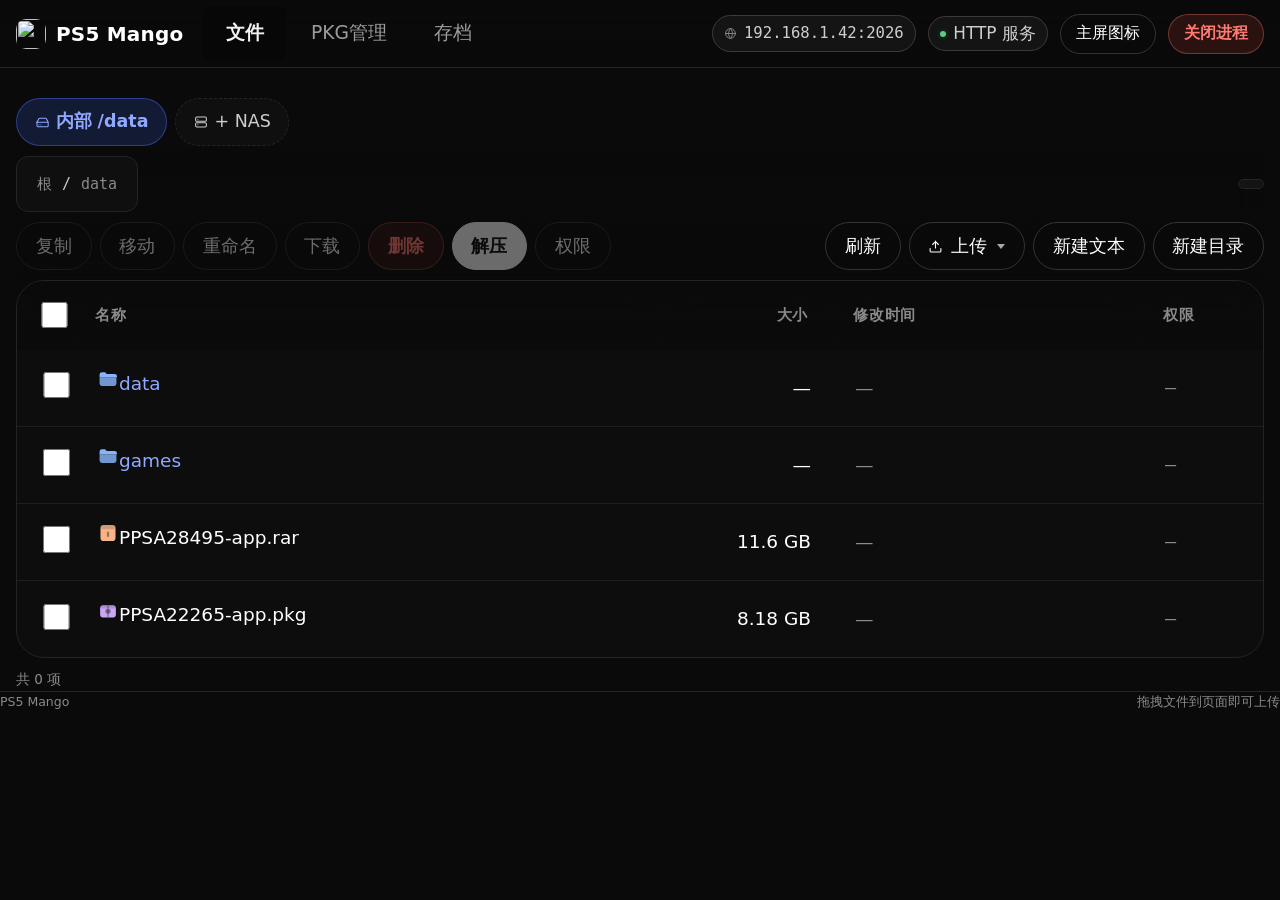
==== commit b02b6bbc: "feat: v1.1 — WebDAV/WebDAVS 直连、页内播放、NAS 书签条重构 新增 - NAS 支持 WebDAV / WebDAVS（HTTPS）：新后端 src/backend_we" ====
--- a/assets/index.html
+++ b/assets/index.html
@@ -606,6 +606,43 @@
 #scrimView .dlg{display:flex;flex-direction:column;overflow:hidden}
 #scrimView .dlg-b{display:flex;flex-direction:column;flex:1;min-height:0;padding-bottom:18px}
 #scrimView #vBody{flex:1;min-height:0;max-height:none;overflow:auto}
+/* ── 视频播放器（#scrimPlayer） ─────────────────────────────────────────── */
+#scrimPlayer .player-box{width:min(1080px,96vw);max-height:94vh;display:flex;flex-direction:column;
+  background:linear-gradient(180deg,#101418,#0a0d10);border:1px solid var(--line-2);
+  border-radius:var(--r-card);box-shadow:0 30px 80px -20px rgba(0,0,0,.8);overflow:hidden}
+#scrimPlayer .player-head{display:flex;align-items:center;gap:8px;padding:8px 12px;border-bottom:1px solid var(--line);flex:none}
+#scrimPlayer .player-title{flex:1;min-width:0;overflow:hidden;text-overflow:ellipsis;white-space:nowrap;font-size:14px}
+#scrimPlayer .player-stage{position:relative;background:#000;min-height:120px;display:flex;align-items:center;justify-content:center}
+#scrimPlayer #playerVideo{width:100%;max-height:min(70vh,calc(94vh - 120px));display:block;background:#000}
+/* 音频模式的舞台占位图标：没有画面时给一个视觉锚点，避免一块 120px 的空黑。
+   用 class 而不是 [hidden] 切换 —— [hidden] 会被作者 display 规则盖掉（本文件
+   已踩过四次，见 .player-err 那段）。margin-bottom 把图标顶离中心，好让
+   .player-loading 的「加载中…」居中时压在它下面而不是叠在图标上。 */
+#scrimPlayer .player-art{display:none;width:64px;height:64px;color:var(--fg3);opacity:.4;margin-bottom:72px}
+#scrimPlayer.audio .player-art{display:block}
+#scrimPlayer .player-err{position:absolute;inset:0;display:flex;align-items:center;justify-content:center;
+  padding:24px;text-align:center;color:#ffb4a8;font-size:14px;line-height:1.7;background:rgba(0,0,0,.85)}
+/* ⚠️ 与 .gcard/.svi/.search 同一个坑（见本文件后面那几条 [hidden] 护栏）：
+   `.player-err{display:flex}` 是作者样式，优先级高于 UA 的 `[hidden]{display:none}`，
+   于是 JS 里 `err.hidden = true` **完全无效** —— 那块 rgba(0,0,0,.85) 的空错误层
+   永远铺在 <video> 上面。2026-10-29 真机原话「像蒙了一层黑纱，调亮度也没用，
+   一调就太白」：提亮只作用于视频本身，黑纱纹丝不动，两者叠加就发灰发白。
+   这条必须留在 .player-err 的 display 规则之后。 */
+#scrimPlayer .player-err[hidden]{display:none}
+#scrimPlayer .player-loading{position:absolute;left:50%;top:50%;transform:translate(-50%,-50%);
+  color:var(--fg3);font-size:13px;pointer-events:none}
+#scrimPlayer .player-ctl{display:flex;align-items:center;gap:10px;padding:8px 12px;border-top:1px solid var(--line);flex:none;flex-wrap:wrap}
+#scrimPlayer .player-btn{min-width:34px;justify-content:center;font-size:13px}
+#scrimPlayer .player-time{font-size:12px;color:var(--fg3);font-variant-numeric:tabular-nums;min-width:96px;text-align:center}
+#scrimPlayer .player-seek{flex:1;min-width:120px}
+#scrimPlayer .player-lbl{display:flex;align-items:center;gap:6px;font-size:12px;color:var(--fg3)}
+#scrimPlayer .player-ctl input[type=range]{width:96px;accent-color:var(--brand);cursor:pointer}
+#scrimPlayer .player-ctl .player-seek{width:auto}
+/* 文件行内播放按钮（仅视频类型行由 fsViewRow 注入） */
+.vplay{display:inline-flex;align-items:center;justify-content:center;width:calc(20px*var(--ui));height:calc(20px*var(--ui));
+  margin-left:6px;border:1px solid var(--line-2);border-radius:50%;background:var(--s2);color:var(--brand);
+  font-size:9px;line-height:1;cursor:pointer;vertical-align:middle;flex:none;padding:0}
+.vplay:hover{background:var(--brand);color:#fff;border-color:var(--brand)}
 .dlg{width:min(660px,94vw);max-height:88vh;overflow:auto;
   background:linear-gradient(180deg,var(--s2),var(--page) 132px);
   border:1px solid var(--line-2);border-radius:var(--r-card);
@@ -637,10 +674,30 @@
 .picker .r.sel{background:var(--brand-soft);box-shadow:inset 3px 0 0 var(--brand)}
 .picker .r .sz{font:12.5px var(--mono);color:var(--fg3)}
 .quick{display:flex;gap:8px;flex-wrap:wrap;margin-top:11px}
-#fsRoots .nasbox{display:inline-flex;gap:6px;align-items:center}
+/* NAS 书签条必须**自己参与折行**。原来是 inline-flex 单体：8 个书签拼成 2404px 的
+   一个 flex item，容器只有 1068px ⇒ 整块被裁，第 5 个之后点不到；+NAS 还被挤到
+   下一行。改成 wrap + flex:1 1 auto 后，书签与本地盘按钮同流，放不下往第二行排。 */
+#fsRoots .nasbox{display:flex;flex-wrap:wrap;gap:6px;align-items:center;flex:1 1 240px;min-width:0}
+/* 单条限宽 + 尾部省略：地址实测能撑到 414px，一条就顶掉半行。
+   ⚠️ 基数是**视觉宽度**，别写 300：.quick button 的高/内边距都乘 --ui(1.25)，
+   写成 300px*var(--ui) 实际是 375px，一条占掉小半行，1100 宽下只放得下 4 条。
+   overflow:hidden 是必须的 —— 没有它，超出 max-width 的部分（HTTPS 开关和 ×）
+   会溢出到按钮外面，看着像「删除按钮不见了」。 */
+#nasBox>button{max-width:calc(240px*var(--ui));min-width:0;overflow:hidden}
+#nasBox>button>.i{flex:none}
+#nasBox .nlabel{min-width:0;overflow:hidden;text-overflow:ellipsis;white-space:nowrap}
+/* ⚠️ [hidden] 是 UA 样式，会被 `.quick button{display:flex}` 直接盖掉（本文件第 4 次
+   踩这个坑）。折叠靠 hidden 属性就**必须**有这条作者规则兜着，否则「说只显示两行、
+   实际一行都没少」，而且不报错。 */
+#nasBox>button[hidden]{display:none}
+#fsRoots button.nasmore{border-style:dashed;border-color:var(--brand-line);color:var(--brand-text);background:var(--brand-soft)}
 #fsRoots button.nasadd{border-style:dashed}
 #fsRoots .nax{margin-left:5px;color:var(--muted);font-size:11px;cursor:pointer;padding:0 2px;user-select:none}
 #fsRoots .nax:hover{color:var(--bad)}
+/* NAS 书签上的小字（删除 ×、HTTPS 开关）：与上面同一口径，但 hover 不转红 ——
+   它不是删除按钮。 */
+#nasBox .nax{margin-left:6px;color:var(--muted);font-size:11px;cursor:pointer;padding:0 3px;user-select:none;flex:none}
+#nasBox .nax:hover{color:var(--fg)}
 #fsRoots .nasedit input{max-width:230px;padding:5px 8px;border-radius:6px;border:1px solid var(--ghost-line);background:var(--s1);color:var(--text);font-size:12.5px}
 .quick button{height:calc(38px*var(--ui));padding:0 calc(14px*var(--ui));border:1px solid var(--line);border-radius:var(--r-pill);background:var(--s3);font-size:calc(14px*var(--ui));color:var(--fg2);display:flex;align-items:center;gap:7px;
   transition:background .15s,border-color .15s,color .15s}
@@ -822,11 +879,20 @@
   box-shadow:0 2px 6px rgba(0,0,0,.35),0 22px 44px -18px rgba(0,0,0,.65)}
 .gcard:hover .cover{box-shadow:inset 0 0 0 1px rgba(255,255,255,.11),0 10px 26px -12px rgba(0,0,0,.6)}
 .gcard:focus-visible{outline:none;box-shadow:0 0 0 2px var(--brand),0 0 0 4px var(--brand-soft)}
-.cover{position:relative;aspect-ratio:3/4;border-radius:12px;overflow:hidden;display:grid;place-items:center;
+/* 封面 3:4 —— ⚠️ 不能用 aspect-ratio：PS5 的 WebKit（Safari 14 一代——认 inset 但不认
+   aspect-ratio）会整条丢弃该声明，封面高度随之塌成内容高度（≈28px 细条），整张卡被
+   压扁（2026-10-25 真机报障「游戏卡片被挤压」的根因）。padding-bottom 的百分比按
+   **包含块宽度**解析，CSS2 起所有浏览器都算得对；配 height:0 + 全绝对定位的子元素，
+   任何浏览器都得到 3/4 盒。改造后 Chromium 实测卡高 472px→470px（2px 差来自边框）。 */
+.cover{position:relative;height:0;padding-bottom:133.33%;border-radius:12px;overflow:hidden;
   border:1px solid var(--line-2);background:var(--s5);
   box-shadow:inset 0 0 0 1px rgba(255,255,255,.06);transition:box-shadow .18s}
 .cover::after{content:"";position:absolute;inset:0;background:linear-gradient(150deg,rgba(255,255,255,.16),transparent 46%)}
-.cover .mark{position:relative;font:700 26px/1 var(--sans);letter-spacing:.1em;color:#fff;text-shadow:0 2px 16px rgba(0,0,0,.55)}
+/* .mark 是封面兜底大字（TITLE_ID 尾段 / fPKG 的 "IMG"）。封面高度改由 padding-bottom
+   撑出后（见上），mark 必须绝对定位铺满封面再居中 —— 留在流内会按 26px 行高参与
+   0 高度内容盒排版，被挤出封面。 */
+.cover .mark{position:absolute;top:0;left:0;right:0;bottom:0;display:grid;place-items:center;
+  font:700 26px/1 var(--sans);letter-spacing:.1em;color:#fff;text-shadow:0 2px 16px rgba(0,0,0,.55)}
 .cover .plat{position:absolute;left:8px;top:8px;z-index:2;font:700 10px/1 var(--sans);letter-spacing:.08em;
   padding:4px 6px;border-radius:5px;background:rgba(10,10,10,.62);color:#fff}
 /* 安装包格式名牌：封面右上角徽章，按类型配色，一眼区分文件夹/PKG/ffpkg/exFAT/LZ4 */
@@ -1253,7 +1319,7 @@
         <button aria-pressed="false" data-scheme="local" data-root="/mnt/ext1" style="display:none"><svg class="i" style="width:14px;height:14px"><use href="#i-disk"/></svg>M.2 /mnt/ext1</button>
         <button aria-pressed="false" data-scheme="local" data-root="/mnt/usb0" style="display:none"><svg class="i" style="width:14px;height:14px"><use href="#i-disk"/></svg>USB /mnt/usb0</button>
         <button aria-pressed="false" data-scheme="local" data-root="/mnt/usb1" style="display:none"><svg class="i" style="width:14px;height:14px"><use href="#i-disk"/></svg>USB /mnt/usb1</button>
-        <span id="nasBox" class="nasbox"></span><button class="nasadd" data-add-nas="1" title="新增 NAS 地址" data-i18n-attr="title:k0012"><svg class="i" style="width:14px;height:14px"><use href="#i-nas"/></svg>+ NAS</button>
+        <span id="nasBox" class="nasbox"><button class="nasadd" data-add-nas="1" title="新增 NAS 地址" data-i18n-attr="title:k0012"><svg class="i" style="width:14px;height:14px"><use href="#i-nas"/></svg>+ NAS</button></span>
         <button aria-pressed="false" data-cheat-root="1" style="display:none"><svg class="i" style="width:14px;height:14px"><use href="#i-disk"/></svg><span id="cheatRootLabel"><span data-i18n="k0013">金手指</span></span></button>
       </div>
       <!-- 吸顶工具条：路径 + 全部功能按钮。见上面 .fmstick 的注释。
@@ -1771,6 +1837,7 @@
   </div>
 </div>
 
+
 <div class="scrim" id="scrimFetch">
   <div class="dlg" role="dialog" aria-modal="true" aria-labelledby="ft">
     <div class="dlg-h"><h2 id="ft"><span data-i18n="k0221">从 NAS 拉取</span></h2><span class="sp"></span>
@@ -1784,8 +1851,11 @@
       </div>
       <div class="fld"><label><span data-i18n="k0225">传输协议</span></label>
         <div class="seg" role="group" aria-label="协议" id="fSchemeSeg" data-i18n-attr="aria-label:k0226">
-          <button aria-pressed="true">SMB</button><button aria-pressed="false">NFS</button>
+          <button aria-pressed="true">SMB</button><button aria-pressed="false">NFS</button><button aria-pressed="false">WebDAV</button>
         </div>
+        <!-- WebDAV 的 TLS 开关：v1.0.8 把原先并列的 WebDAVS 档位收成勾选，
+             只有选中 WebDAV 时才出现。 -->
+        <label class="chk" id="fDavTlsRow" style="display:none;margin-top:8px"><input type="checkbox" id="fDavTls"> <span data-i18n="k0361">HTTPS（WebDAV over TLS，默认端口 443，不校验证书）</span></label>
       </div>
     </div>
     <div class="dlg-f"><button class="btn" id="fc2"><span data-i18n="k0227">取消</span></button><button class="btn pri" id="fgo"><span data-i18n="k0228">开始拉取</span></button></div>
@@ -1857,19 +1927,24 @@
     <div class="dlg-b">
       <div class="fld"><label><span data-i18n="k0253">访问方式</span></label>
         <div class="seg" role="group" aria-label="协议" id="nSchemeSeg" data-i18n-attr="aria-label:k0254">
-          <button aria-pressed="true">SMB</button><button aria-pressed="false">NFS</button>
+          <button aria-pressed="true">SMB</button><button aria-pressed="false">NFS</button><button aria-pressed="false">WebDAV</button>
         </div>
       </div>
-      <div class="fld"><label for="nAddr"><span data-i18n="k0255">地址　·　主机/共享名（NFS 为 主机:/导出名；反斜杠写法 192.168.1.10\shared 也认）</span></label>
+      <div class="fld"><label for="nAddr"><span data-i18n="k0255">地址　·　主机/共享名（NFS 为 主机:/导出名；WebDAV 为 主机/路径。反斜杠写法 192.168.1.10\shared 也认）</span></label>
         <input type="text" id="nAddr" placeholder="192.168.1.10/shared" autocomplete="off">
         <!-- 用户会问「NAS 连接必须指定一个文件夹吗，我的 SMB 共享就是根目录怎么办」。
              答案是：共享名（NFS 是导出名）**必须**写，共享名**后面**的文件夹可以完全不写。 -->
-        <div class="svhint" style="margin-top:8px"><span data-i18n="k0256">共享名一定要写（SMB 按共享名建立连接）；</span>
+        <div class="svhint" id="nSmbHint" style="margin-top:8px"><span data-i18n="k0256">共享名一定要写（SMB 按共享名建立连接）；</span>
           <b><span data-i18n="k0257">共享名后面可以不再写文件夹</span></b> <span data-i18n="k0258">—— 填</span> <code><span data-i18n="k0259">主机/共享名</span></code> <span data-i18n="k0260">进去的就是该共享的根目录，
           想更深就继续加</span> <code><span data-i18n="k0261">/子目录</span></code><span data-i18n="k0262">。</span></div>
+        <!-- WebDAV 专属说明：只在选中 WebDAV 时显示，「共享名一定要写」那条同时收起。
+             必须写清「明文 HTTP / 不含 TLS」—— 本插件没编 TLS，用户粘 https:// 会连不上。 -->
+        <div class="svhint" id="nDavHint" style="margin-top:8px;display:none"><span data-i18n="k0360">WebDAV 走明文 HTTP（本插件不含 TLS，https 连不上）。地址里已经写了端口（如 nas:5005/dav）时端口框请留空；用户名/密码用于 Basic 认证，留空即匿名。</span></div>
       </div>
-      <div class="fld"><label for="nPort"><span data-i18n="k0263">端口　·　留空用默认（SMB 445 / NFS 2049）</span></label>
+      <div class="fld"><label for="nPort"><span data-i18n="k0263">端口　·　留空用默认（SMB 445 / NFS 2049 / WebDAV 80）</span></label>
         <input type="number" id="nPort" placeholder="" autocomplete="off" inputmode="numeric">
+        <!-- v1.0.8：WebDAVS 档位收成勾选，只在选中 WebDAV 时显示（nasSyncHints）。 -->
+        <label class="chk" id="nDavTlsRow" style="display:none;margin-top:8px"><input type="checkbox" id="nDavTls"> <span data-i18n="k0361">HTTPS（WebDAV over TLS，默认端口 443，不校验证书）</span></label>
       </div>
       <div class="fld"><label for="nUser"><span data-i18n="k0264">用户名　·　匿名访问留空</span></label>
         <input type="text" id="nUser" autocomplete="off">
@@ -2047,6 +2122,47 @@
   </div>
 </div>
 
+<!-- 视频播放器：scrim 全屏。视频经 /api/download/prepare → /api/download?id=
+     取流（与「下载」按钮同一条服务端通道，不新开协议）。
+     🪤 服务端 /api/download 是任务制流，不认 Range ⇒ <video> 会按 200 全量流处理，
+     表现为「缓冲完才播 / 拖动进度灵不灵看服务端 chunk 节奏」。这是 Phase 2 的已知
+     限制，真机验证后再决定要不要给 /api/download 补 Range（见 CLOUD-DRIVE-PLAN）。
+     亮度走 CSS filter（<video> 无原生亮度属性），音量走元素 volume。 -->
+<div class="scrim" id="scrimPlayer" role="dialog" aria-modal="true" aria-labelledby="playerTitle">
+  <div class="player-box">
+    <div class="player-head">
+      <svg class="i" style="width:15px;height:15px"><use href="#ft-video"/></svg>
+      <b id="playerTitle" class="player-title"></b>
+      <button class="btn sm" id="playerClose" title="✕">✕</button>
+    </div>
+    <div class="player-stage">
+      <video id="playerVideo" playsinline preload="auto"></video>
+      <!-- 音频走同一个播放面板：只换媒体元素，取流通道与视频完全一致。
+           ⚠️ 不要给原生 `controls`：面板底部那条 .player-ctl（播放/时间/
+           进度/音量/亮度）已经覆盖了原生控件的全部功能，两套同屏就是
+           **两个进度条**（真机 2026-10-29 截图反馈）。音频没有画面这一点由
+           中间这枚图标 + 底部时间交代，别再用原生控件去「填满黑舞台」。 -->
+      <audio id="playerAudio" preload="auto" style="display:none;width:80%"></audio>
+      <svg class="player-art" id="playerArt" aria-hidden="true"><use href="#ft-audio"/></svg>
+      <div class="player-err" id="playerErr" hidden></div>
+      <div class="player-loading" id="playerLoading"><span data-i18n="k0322">加载中…</span></div>
+    </div>
+    <div class="player-ctl">
+      <button class="btn sm player-btn" id="playerPlay" title="▶/⏸">▶</button>
+      <span class="player-time" id="playerTime">0:00 / 0:00</span>
+      <input type="range" class="player-seek" id="playerSeek" min="0" max="1000" value="0" aria-label="seek">
+      <label class="player-lbl"><span data-i18n="k0321">音量</span>
+        <input type="range" id="playerVol" min="0" max="100" value="100">
+      </label>
+      <label class="player-lbl"><span data-i18n="k0320">亮度</span>
+        <input type="range" id="playerBright" min="20" max="200" value="100">
+      </label>
+      <button class="btn sm player-btn" id="playerFull" title="⛶">⛶</button>
+    </div>
+  </div>
+</div>
+
+
 <!-- 任务坞：解压 / PKG 安装 / 拉取 / fPKG 复制共用的进度面板，可最小化到角落。
      原先每种操作各弹一个模态框（#scrimInst 等），结果是「装到哪了」只在某一
      个弹窗里能看见，关掉就没了，多任务还会互相盖住。
@@ -2415,7 +2531,11 @@
     smBusyRetryList(box);
     return;
   }
-  const saves = (j && j.saves) || [];
+  /* ★ 槽位 0 且大小 0 = 只剩一个空目录（上一轮删除留下的壳）。后端已不再
+     产出这种条目（扫描后顺手清掉目录），这里再挡一道：万一接的是旧版服务端，
+     也不能把空壳画成「1 文件夹」的幽灵卡片。 */
+  const saves = ((j && j.saves) || [])
+    .filter(s => Number(s.slots) > 0 || Number(s.size) > 0);
   if (!saves.length) {
     box.innerHTML = t("js0036", '<div class="snaps"><div class="snap"><span class="tm">空</span><span class="why">没有扫到任何存档（或服务不可用）</span></div></div>');
     return;
@@ -2462,7 +2582,7 @@
           /* 后端 installed=false = app.db 无行且 appmeta 目录没了（游戏已卸载，
              只是存档残留）。名字/封面来自本地缓存，明确标出来免得像坏了。 */
           (head.installed === false ? t("js0037", '<span class="save-badge off">已卸载</span>') : '') +
-          '<span class="save-count">' + (head.slots || g.list.length) + t("js0038", ' 文件夹</span>') +
+          '<span class="save-count">' + (head.slots != null ? head.slots : g.list.length) + t("js0038", ' 文件夹</span>') +
         '</div>' +
         '<div class="save-path">' + esc(path) + '</div>' +
         '<div class="save-sub">' +
@@ -2606,7 +2726,7 @@
   let names = g.list.map(s => s.dir_name || "").filter(Boolean);
   /* 游戏级列表只给一个代表性 dir_name；若该游戏不止一个槽位，拉一次槽位清单
      让确认框列出全部，避免用户签字时看不清要删多少。 */
-  if (names.length === 1 && (g.list[0].slots || 1) > 1) {
+  if (names.length === 1 && (g.list[0].slots != null ? g.list[0].slots : 1) > 1) {
     try {
       const lj = await apiPost("/api/save_mgr/list", {});
       const slots = (lj && lj.saves) || [];
@@ -2623,7 +2743,9 @@
   const j = await apiJson("/api/save_mgr/delete",
     { uid: (g.list[0].uid || svUid || ""), title_id: g.tid });
   if (!j || !j.ok) { toast(t("js0062", "删除失败：") + (j && j.error ? j.error : t("js0052", "服务不可用"))); return; }
-  if (j.failed)
+  if (!j.deleted && j.cleaned)
+    toast(t("js0516", "已清理空存档目录（这个游戏已经没有存档）"));
+  else if (j.failed)
     toast(t("js0063", "已删 ") + j.deleted + t("js0064", " 个，另有 ") + j.failed + t("js0065", " 个删不掉（看台账）"));
   else toast(t("js0066", "已删除这个游戏的 ") + j.deleted + t("js0048", " 个存档"));
   renderSaveMgrList();
@@ -3070,8 +3192,7 @@
     smImpBtn.disabled = true;
     try {
       smOut("smImpOut", t("js0123", "上传 ZIP 中…"), null);
-      const up = await smZipStreamUpload(f);
-      dockSyntheticClear();
+      const up = await smZipStreamUpload(f);   /* 合成行由它自己清（见函数注释） */
       if (!up || !up.ok) {
         smOut("smImpOut", t("js0124", "导入失败：ZIP 上传失败（") + (up && up.err ? up.err : t("js0125", "网络中断")) + t("js0107", "）"), false);
         return;
@@ -3108,8 +3229,7 @@
        只会挡住 PS4 导入 —— 旧版导入面板也从来没有密钥行。 */
     const isZip = await smIsZipFile(f);
     smOut("smImpOut", t("js0131", "上传中…进度见右下任务坞"), null);
-    const up = await smZipStreamUpload(f);
-    dockSyntheticClear();
+    const up = await smZipStreamUpload(f);   /* 合成行由它自己清（见函数注释） */
     if (!up || !up.ok) {
       smOut("smImpOut", t("js0132", "校验失败：上传失败（") + (up && up.err ? up.err : t("js0125", "网络中断")) + t("js0107", "）"), false);
       return;
@@ -3295,18 +3415,27 @@
   });
 }
 
-/* ZIP 流式上传（存档导入用）：薄封装，进度进任务坞合成行。 */
-function smZipStreamUpload(file, opt) {
+/* ZIP 流式上传（存档导入用）：薄封装，进度进任务坞合成行。
+   ⚠️ 合成行的**清理由本函数自己负责**（finally），不靠调用点手写 clear。
+   2026-10-29 真机：存档覆盖成功后右下角仍挂着一行「导入 xxx.zip 进行中 100%」，
+   点 ✕ 关掉又自己弹回来。成因就是清合成行是各调用点的「礼仪」而不是这里的
+   责任 —— 任何一条提前 return / 抛异常 / 将来新加的调用点漏写一行，那行假任务
+   就永久残留，而 dockRender 里 busy 只要为真就会把面板重新 dockOpen()。 */
+async function smZipStreamUpload(file, opt) {
   const upDir = (opt && opt.dir) || "/data/Mango/incoming";
   const upName = (opt && opt.name) || file.name;
-  return uploadFileXhr(file, {
-    dir: upDir,
-    name: upName,
-    overwrite: true,
-    progress: (pct, loadedN, extra) => {
-      dockSynthetic(t("js0163", "导入 ") + file.name, fmt(loadedN) + " / " + fmt(file.size) + extra, pct);
-    },
-  });
+  try {
+    return await uploadFileXhr(file, {
+      dir: upDir,
+      name: upName,
+      overwrite: true,
+      progress: (pct, loadedN, extra) => {
+        dockSynthetic(t("js0163", "导入 ") + file.name, fmt(loadedN) + " / " + fmt(file.size) + extra, pct);
+      },
+    });
+  } finally {
+    dockSyntheticClear();
+  }
 }
 
 /* ================= 批量归档导入（一个 ZIP 里多个 sdimg_*） =================
@@ -3520,21 +3649,27 @@
   const list = Array.from(fileList || []);
   if (!list.length) return;
   const dir = smAbsDir();
-  for (const file of list) {
-    const exists = smCurFiles.some(f => f.name === file.name);
-    let mode = "new";
-    if (exists) {
-      mode = await new Promise(res => askUpConflict(dir, file.name, res));
-      if (mode === "skip") continue;
+  try {
+    for (const file of list) {
+      const exists = smCurFiles.some(f => f.name === file.name);
+      let mode = "new";
+      if (exists) {
+        mode = await new Promise(res => askUpConflict(dir, file.name, res));
+        if (mode === "skip") continue;
+      }
+      const name = (mode === "rename") ? smNextName(file.name) : file.name;
+      const r = await uploadFileXhr(file, {
+        dir, name, overwrite: mode === "overwrite",
+        progress: (pct, loadedN, extra) =>
+          dockSynthetic(t("js0199", "存档上传 ") + name, fmt(loadedN) + " / " + fmt(file.size) + extra, pct)
+      });
+      if (!r.ok) { toast(t("js0200", "上传失败：") + r.err); break; }
+      toast(t("js0201", "已") + (mode === "overwrite" ? t("js0202", "替换") : t("js0203", "上传")) + " " + name);
     }
-    const name = (mode === "rename") ? smNextName(file.name) : file.name;
-    const r = await uploadFileXhr(file, {
-      dir, name, overwrite: mode === "overwrite",
-      progress: (pct, loadedN, extra) =>
-        dockSynthetic(t("js0199", "存档上传 ") + name, fmt(loadedN) + " / " + fmt(file.size) + extra, pct)
-    });
-    if (!r.ok) { toast(t("js0200", "上传失败：") + r.err); break; }
-    toast(t("js0201", "已") + (mode === "overwrite" ? t("js0202", "替换") : t("js0203", "上传")) + " " + name);
+  } finally {
+    /* 与 smZipStreamUpload 同一个道理：合成行不留到循环外面去。这条路径原先
+       一行 clear 都没有 —— 存档页传完文件，右下角会一直挂着一行 100% 的假任务。 */
+    dockSyntheticClear();
   }
   renderSmFiles(smCurPath);
 }
@@ -3738,8 +3873,7 @@
   advBtnEnc.disabled = true;
   advSetOut(t("js0236", "上传 ZIP 中…进度见任务坞"), null);
   try {
-    const up = await smZipStreamUpload(f);
-    dockSyntheticClear();
+    const up = await smZipStreamUpload(f);   /* 合成行由它自己清（见函数注释） */
     if (!up || !up.ok) {
       advSetOut(t("js0200", "上传失败：") + (up && up.err ? up.err : t("js0125", "网络中断")), false);
       return;
@@ -3789,8 +3923,7 @@
       }
       key_path = "/data/Mango/tmp/_nex_key.bin";
     }
-    const up = await smZipStreamUpload(img);
-    dockSyntheticClear();
+    const up = await smZipStreamUpload(img);   /* 合成行由它自己清（见函数注释） */
     if (!up || !up.ok) {
       advSetOut(t("js0246", "镜像上传失败：") + (up && up.err ? up.err : t("js0125", "网络中断")), false);
       return;
@@ -4145,6 +4278,29 @@
   headers: { "Content-Type": "application/json" },
   body: JSON.stringify(data),
 }).then(r => r.json()).catch(() => null);
+/* 二进制取流（图片预览走这条）：服务端直接吐字节，前端拿 ArrayBuffer 做 Blob。
+ * 为什么不再用 /api/fs/read 的 base64（2026-10-28 真机「图片显示不全」）：
+ * base64 让内存翻 3 倍（原始 + 编码串 + JSON 缓冲），所以服务端只能封 4 MiB
+ * 的 cap，而手机相册单张就 7 MB —— 表现为「已截断」。流式取字节后服务端只
+ * 留一块读缓冲，图片大小不再受限。 */
+async function apiRaw(p, data) {
+  let r;
+  try {
+    r = await fetch(p, {
+      method: "POST",
+      headers: { "Content-Type": "application/json" },
+      body: JSON.stringify(data),
+    });
+  } catch (_) { return { ok: false, error: "" }; }
+  if (!r.ok) {
+    let msg = "";
+    try { const j = await r.json(); msg = (j && j.error) || ""; } catch (_) {}
+    return { ok: false, error: msg || ("HTTP " + r.status) };
+  }
+  const mime = r.headers.get("Content-Type") || "application/octet-stream";
+  const buf = await r.arrayBuffer();
+  return { ok: true, mime, size: buf.byteLength, blob: new Blob([buf], { type: mime }) };
+}
 
 /* ---- 服务在线/离线提示（2026-10-07 真机反馈「网页打不开但进程还在，一直转圈」）----
    轮询断连时 ipChip 变红 + 一次性 toast（不弹重复）。断连 ≠ 页面坏 —— 页面会一直停在
@@ -4362,9 +4518,16 @@
       b.setAttribute("aria-pressed", String(on));
     });
   }
+  /* NAS 上「还能不能往上退」：退到 "/" 会把地址里的**主机段**一起丢掉
+   * （192.168.1.3/dav → 192.168.1.3 → "/"），之后 fsFullPath 拼出的
+   * "/game.pkg" 在后端是「没有主机」的坏地址。所以 NAS 停在含主机的那一层。 */
+  function canUp() {
+    return st.path !== "/" &&
+      !(st.scheme !== "local" && parentOf(st.path) === "/");
+  }
   function renderRows(entries) {
     clearRows();
-    if (st.path !== "/") rowHost.insertAdjacentHTML("beforeend", cfg.upRow(st));
+    if (canUp()) rowHost.insertAdjacentHTML("beforeend", cfg.upRow(st));
     entries.forEach(e => rowHost.insertAdjacentHTML("beforeend", cfg.rowOf(e, st)));
     if (!entries.length) rowHost.insertAdjacentHTML("beforeend", cfg.emptyRow(st));
   }
@@ -4399,7 +4562,11 @@
       }
       await refresh();
     },
-    up: async () => { st.path = parentOf(st.path); await refresh(); },
+    up: async () => {
+      if (!canUp()) return;      /* NAS 退到含主机的那一层为止（见 canUp 注释） */
+      st.path = parentOf(st.path);
+      await refresh();
+    },
     refresh,
   };
   panel.addEventListener("click", e => {
@@ -4467,7 +4634,27 @@
 /* 从存档页跳过来时要高亮的那一个文件名（"sdimg_xxx"）。fsView.onOk 消费一次
    就清空 —— 不清的话下一次进任何目录都会莫名高亮一行。 */
 let FS_FOCUS = "";
-let FS_SORT = { key: "name", dir: 1 };
+/* 文件列表排序态。默认「修改时间降序」（新的在前）—— 用户明确要求目录按时间排序；
+   用户点过列头后持久化到 localStorage，刷新/重进不再丢。 */
+const FS_SORT_KEY = "mango.fsSort";
+function fsSortLoad() {
+  try {
+    const j = JSON.parse(localStorage.getItem(FS_SORT_KEY) || "null");
+    if (j && typeof j.key === "string" && typeof j.dir === "number" &&
+        ["name", "size", "type", "mtime", "mode"].includes(j.key))
+      return { key: j.key, dir: j.dir >= 0 ? 1 : -1 };
+  } catch (_) {}
+  return { key: "mtime", dir: -1 };
+}
+let FS_SORT = fsSortLoad();
+/* 表头箭头：FS_SORT 变化后调用，与排序点击处理共用同一套 class 名 */
+function fsSortIndicator() {
+  document.querySelectorAll("#fsPanel th[data-sort]").forEach(th => {
+    th.classList.remove("sort-asc", "sort-desc");
+    if (th.dataset.sort === FS_SORT.key)
+      th.classList.add(FS_SORT.dir > 0 ? "sort-asc" : "sort-desc");
+  });
+}
 let FS_CLIPBOARD = null;   // {op:"copy"|"move", items:[{path,name,is_dir}]}
 
 function fsTypePill(e) {
@@ -4592,7 +4779,7 @@
        而粘贴的成败完全取决于这件事。 */
     const srcInfo = FS_CLIPBOARD.src || { scheme: "local" };
     const from = srcInfo.scheme === "local"
-      ? "" : `，来自 ${srcInfo.scheme === "nfs" ? "NFS" : "SMB"} ${srcInfo.addr}`;
+      ? "" : `，来自 ${srcInfo.scheme === "nfs" ? "NFS" : srcInfo.scheme === "webdav" ? "WebDAV" : srcInfo.scheme === "webdavs" ? "WebDAVS" : "SMB"} ${srcInfo.addr}`;
     ci.style.display = "";
     ci.textContent = `剪贴板：${verb} ${FS_CLIPBOARD.items.length} 项（${names}）${from} → 点击「粘贴」放到当前目录`;
   } else {
@@ -4612,17 +4799,11 @@
   upRow: () => '<tr data-up="1"><td class="csel"></td>'
     + t("js0302", '<td class="cname"><span class="nm">.. 返回上一级</span></td>')
     + '<td class="csize"></td><td class="ctime"></td><td class="cmode"></td></tr>',
-  rowOf: (e) => {
-    const full = fsFullPath(e.name);
-    const sel = FS_SELECTED.has(full);
-    return '<tr data-' + (e.is_dir ? "dir" : "path") + '="' + esc(full) + '"' + (sel ? ' class="sel"' : "") + '>'
-      + '<td class="csel"><label class="selhit"><input type="checkbox" data-fsck="1" ' + (sel ? "checked" : "") + '></label></td>'
-      + '<td class="cname"><span class="nm"><svg class="ft"><use href="#' + fsTypeIcon(e) + '"/></svg>' + esc(decodeFsText(e.name)) + '</span></td>'
-      + '<td class="csize">' + (e.is_dir ? "—" : fmt(e.size)) + '</td>'
-      + '<td class="ctime">' + fsMtimeStr(e) + '</td>'
-      + '<td class="cmode">' + fsModeStr(e) + '</td>'
-      + '</tr>';
-  },
+  /* ⚠️ 行模板只有 fsViewRow 一份（函数声明提升，这里可以先引用）。
+   * 2026-10-28 真机：当年 rowOf 自己抄了一份且少了 ▶ 播放按钮，于是
+   * 「列表进来没有播放按钮、点一下列头排序后按钮又冒出来」——
+   * mp3/mp4 用户看到的就是「没有播放按钮」。两份模板必然只改一份。 */
+  rowOf: (e) => fsViewRow(e),
   emptyRow: () => t("js0303", '<tr><td colspan="5"><div class="fmempty" style="padding:30px">空目录</div></td></tr>'),
   errRow: msg => '<tr><td colspan="5"><div class="fmempty" style="color:var(--bad)">' + esc(msg) + '</div></td></tr>',
   onOk: (st, entries) => {
@@ -4671,6 +4852,10 @@
          想装就点面板里的「安装」，NAS 上的包还会在那之前再确认一次。 */
     if (/\.(txt|log|ini|cfg|conf|sfo|md|csv|yml|yaml|json|xml|html?|sh|js|css|py|c|h|cpp|hpp|lua|bat|ps1)$/i.test(nm)) openTextEditor(path, nm);
     else if (/\.(png|jpe?g|gif|webp|bmp)$/i.test(nm)) openView(path, nm);
+    /* 音视频 → 直接开播放器：与「文本→编辑器、图片→预览、PKG→信息面板」同一条
+       按类型分派的链。2026-10-28 用户报「mp3/mp4 点击没有播放」—— 当年的行模板
+       压根没渲染 ▶，点名字又只切选中态，等于两个入口都没有。 */
+    else if (fsIsVideo(nm) || fsIsAudio(nm)) fsPlayMedia(path, nm);
     else if (PKG_ANY_RE.test(nm)) {
       const title = nm.replace(PKG_ANY_RE, "").trim();
       const ent = FS_ENTRIES.find(x => fsFullPath(x.name) === path);
@@ -4970,10 +5155,19 @@
 document.getElementById("btnDownload").addEventListener("click", async () => {
   const items = fsSelectedItems().filter(i => !i.is_dir);
   if (!items.length) { toast(t("js0325", "请选中文件（暂不支持目录下载）")); return; }
+  /* NAS 上打包下载（tar）要远端递归遍历，这一版没做：与其让服务端回一句
+     「请单选一个文件」，不如在入口就说清楚。 */
+  const sc = fsScopeFields();
+  if (sc.scheme && items.length > 1) {
+    toast(t("js0514", "NAS 上暂不支持打包下载，请单选一个文件")); return;
+  }
   const btn = document.getElementById("btnDownload");
   if (btn) btn.disabled = true;
+  /* NAS 作用域必须随路带：服务端要拿 scheme/凭据拼共享地址，缺了它就只能
+     对 host/share/x 做本地 lstat ⇒ ENOENT ⇒「下载失败：file not found」。 */
   const j = await apiPost("/api/download/prepare",
-                          { paths: items.map(i => i.path).join("\n") });
+                          Object.assign({ paths: items.map(i => i.path).join("\n") },
+                                        sc));
   if (btn) btn.disabled = false;
   if (!j || !j.ok || !j.task_id) {
     toast(t("js0220", "下载失败：") + ((j && j.error) || t("js0326", "无法创建下载任务")));
@@ -5069,6 +5263,15 @@
    由这里自己翻；点在 input 上则不能 preventDefault —— 那会把复选框原生已经翻好的
    状态**撤销**回去（checkbox 的激活行为在 click 派发之前就发生了）。 */
 document.getElementById("fsTbody").addEventListener("click", e => {
+  /* 行内播放按钮优先：它不在 csel 格内，且绝不能顺带触发行选中 */
+  const vp = e.target.closest("[data-vplay]");
+  if (vp) {
+    e.stopPropagation();
+    const tr = vp.closest("tr");
+    const p = tr && (tr.dataset.path || tr.dataset.dir);
+    if (p) fsPlayMedia(p, (tr.querySelector(".nm") || {}).textContent || "");
+    return;
+  }
   const cell = e.target.closest("#fsTbody td.csel");
   if (!cell) return;
   const box = cell.querySelector('input[data-fsck]');
@@ -5093,8 +5296,8 @@
   th.addEventListener("click", () => {
     const k = th.dataset.sort;
     if (FS_SORT.key === k) FS_SORT.dir *= -1; else { FS_SORT.key = k; FS_SORT.dir = 1; }
-    document.querySelectorAll("#fsPanel th[data-sort]").forEach(t => t.classList.remove("sort-asc", "sort-desc"));
-    th.classList.add(FS_SORT.dir > 0 ? "sort-asc" : "sort-desc");
+    try { localStorage.setItem(FS_SORT_KEY, JSON.stringify(FS_SORT)); } catch (_) {}
+    fsSortIndicator();
     /* 重新渲染当前条目（fsNav 已缓存，直接重排行） */
     const sorted = fsSortEntries(FS_ENTRIES);
     const tb = document.getElementById("fsTbody");
@@ -5104,24 +5307,206 @@
     sorted.forEach(e => tb.insertAdjacentHTML("beforeend", fsViewRow(e)));
   });
 });
+/* 初始箭头：FS_SORT 可能来自 localStorage，表头 class 需与之同步 */
+fsSortIndicator();
 /* 提供给排序重渲染用的行模板（与 fsNav rowOf 一致） */
+/* 视频扩展名判定：与 fsTypeIcon 的视频分支保持一致。WebKit 实测稳播
+   mp4/m4v/webm/mov；mkv/avi/ts 列入但大概率解不动 —— 由播放器 error 层
+   给出「换播放器」的可操作提示，而不是静默黑屏。 */
+function fsIsVideo(name) {
+  return /\.(mp4|m4v|webm|mov|mkv|avi|ts)$/i.test(name || "");
+}
+/* 音频：与 fsTypeIcon 的音频分支同一份扩展名表。
+ * 为什么要单列（2026-10-28）：播放器当年只有 <video>，mp3/flac 在文件列表里
+ * 连 ▶ 都没有 —— 用户说「音频播放坏了」，其实是**从来没有过入口**。取流通道
+ * 与视频完全相同（/api/download/prepare → /api/download?id=），所以这里只是
+ * 多一个 <audio> 元素，不新开协议。 */
+function fsIsAudio(name) {
+  return /\.(mp3|flac|wav|aac|ogg|m4a)$/i.test(name || "");
+}
 function fsViewRow(e) {
   const full = fsFullPath(e.name);
   const sel = FS_SELECTED.has(full);
+  const vplay = (!e.is_dir && (fsIsVideo(e.name) || fsIsAudio(e.name)))
+    ? '<button type="button" class="vplay" data-vplay="1" title="' + (fsIsAudio(e.name) ? t("js0515", "播放音频") : t("k0319", "播放视频")) + '">▶</button>'
+    : "";
   return '<tr data-' + (e.is_dir ? "dir" : "path") + '="' + esc(full) + '"' + (sel ? ' class="sel"' : "") + '>'
     + '<td class="csel"><label class="selhit"><input type="checkbox" data-fsck="1" ' + (sel ? "checked" : "") + '></label></td>'
-    + '<td class="cname"><span class="nm"><svg class="ft"><use href="#' + fsTypeIcon(e) + '"/></svg>' + esc(decodeFsText(e.name)) + '</span></td>'
+    + '<td class="cname"><span class="nm"><svg class="ft"><use href="#' + fsTypeIcon(e) + '"/></svg>' + esc(decodeFsText(e.name)) + '</span>' + vplay + '</td>'
     + '<td class="csize">' + (e.is_dir ? "—" : fmt(e.size)) + '</td>'
     + '<td class="ctime">' + fsMtimeStr(e) + '</td>'
     + '<td class="cmode">' + fsModeStr(e) + '</td>'
     + '</tr>';
 }
 
-/* ---- NAS 书签：localStorage 多地址持久（含 SMB/NFS 凭据）。条目
+/* ── 视频/音频播放器（#scrimPlayer） ───────────────────────────────────────
+   取流通道：GET /api/fs/raw?path=…&scheme=…（与图片预览同一个只读源出口）。
+   ★ 2026-10-29 改：播放**不再**走 /api/download/prepare 的下载任务。原因三条，
+     都是真机反馈直接点出来的：
+       ① 下载任务会在右下角点亮任务坞 —— 用户原话「播放时候右下角的进度条
+          窗口就没必要出现了吧」；
+       ② 下载任务全局只允许一个，播着视频去点下载就是 409；
+       ③ 任务流不认 Range —— 拖进度条等于整份重拉，mp3 起播也慢。
+     /api/fs/raw 现在按 RFC 7233 处理 Range（206 + Content-Range），
+     <video> 的拖动与边下边播都由它支撑。 */
+function plFmtTime(s) {
+  if (!isFinite(s) || s < 0) s = 0;
+  return Math.floor(s / 60) + ":" + String(Math.floor(s % 60)).padStart(2, "0");
+}
+/* 取流地址：把 path + NAS 作用域拼成 query。
+ * ⚠️ 必须带作用域：只给 path 的话服务端会当成本地路径去 open("host/share/x")，
+ *    也就是「file not found」那个老毛病（fsScopeFields 的注释里记了三次）。 */
+function fsRawUrl(path) {
+  const body = fsReadBody(path);
+  const qs = Object.keys(body)
+    .filter(k => body[k] !== undefined && body[k] !== null && body[k] !== "")
+    .map(k => encodeURIComponent(k) + "=" + encodeURIComponent(body[k]))
+    .join("&");
+  return "/api/fs/raw?" + qs;
+}
+/* 播放出错时回头问服务端「到底哪儿不对」。
+ * <video> 的 error 事件只有一句 MEDIA_ERR_SRC_NOT_SUPPORTED，分不出「格式
+ * 不支持」和「NAS 上根本读不到」。用 1 字节的 Range 再请求一次：失败就把
+ * 服务端 JSON 里的原因原样显示（含 webdav 状态码与路径），成功才判定为格式问题。 */
+let plCurUrl = "";
+async function plProbeError() {
+  if (!plCurUrl) return "";
+  try {
+    const r = await fetch(plCurUrl, { headers: { Range: "bytes=0-1" }, cache: "no-store" });
+    if (r.ok) return "";
+    let j = null;
+    try { j = await r.json(); } catch (e) {}
+    return (j && (j.error || j.message)) || ("HTTP " + r.status);
+  } catch (e) { return ""; }
+}
+/* 当前在播的媒体元素：视频用 <video>，音频用 <audio>。
+ * 两个元素的 JS 接口（play/pause/currentTime/duration/timeupdate/ended/error）
+ * 完全一致，所以下面的控制逻辑不必分叉 —— 只有「谁可见」不一样。 */
+let plMode = "video";
+function plEl() {
+  return document.getElementById(plMode === "audio" ? "playerAudio" : "playerVideo");
+}
+function plStop(id) {
+  const el = document.getElementById(id);
+  if (!el) return;
+  el.pause();
+  el.removeAttribute("src");
+  el.load();                     /* 断开流：服务端那条响应自然收尾 */
+}
+function plSyncTime() {
+  const v = plEl();
+  document.getElementById("playerTime").textContent =
+    plFmtTime(v.currentTime) + " / " + plFmtTime(v.duration);
+}
+function plPlayerClose() {
+  /* 两个元素都收：上次播的是音频、这次关窗时只收 video，流就还挂着。 */
+  plStop("playerVideo");
+  plStop("playerAudio");
+  plCurUrl = "";
+  const v = plEl();
+  v.style.filter = "";
+  document.getElementById("playerErr").hidden = true;
+  document.getElementById("playerLoading").style.display = "";
+  const sc0 = document.getElementById("scrimPlayer");
+  sc0.classList.remove("on");
+  sc0.classList.remove("audio");   /* 下次开窗别把音频占位图标带进视频模式 */
+}
+function fsPlayMedia(path, name) {
+  const audio = fsIsAudio(name);
+  plMode = audio ? "audio" : "video";
+  plStop(audio ? "playerVideo" : "playerAudio");
+  const v = plEl();
+  const other = document.getElementById(audio ? "playerVideo" : "playerAudio");
+  if (other) other.style.display = "none";
+  v.style.display = "";
+  v.style.filter = "";
+  /* 音频没有画面：亮度与全屏对它没意义，留着只会让人以为坏了。 */
+  const bright = document.getElementById("playerBright");
+  const full = document.getElementById("playerFull");
+  if (bright) bright.parentElement.style.display = audio ? "none" : "";
+  if (full) full.style.display = audio ? "none" : "";
+  document.getElementById("playerTitle").textContent = name || path;
+  document.getElementById("playerErr").hidden = true;
+  document.getElementById("playerLoading").style.display = "";
+  document.getElementById("playerPlay").textContent = "▶";
+  /* .audio 决定「舞台里显示什么」：音频给占位图标、隐藏亮度/全屏（下面两行），
+     视频给 <video>。用 class 而不是给元素设 hidden —— 见 CSS 里的 [hidden] 坑。 */
+  const sc = document.getElementById("scrimPlayer");
+  sc.classList.toggle("audio", audio);
+  sc.classList.add("on");
+  plCurUrl = fsRawUrl(path);
+  v.src = plCurUrl;
+  v.play().catch(() => {});      /* 自动播放被拦：用户点 ▶ 即可，不报错 */
+  document.getElementById("playerPlay").textContent = "⏸";
+}
+(function plInit() {
+  /* 事件绑到**两个**媒体元素：绑死 playerVideo 的话，音频那个永远收不到
+     timeupdate/ended/error —— 表现为进度条不动、播完不复位。 */
+  ["playerVideo", "playerAudio"].forEach(id => {
+    const v = document.getElementById(id);
+    if (!v) return;
+    v.setAttribute("preload", "metadata");
+    v.addEventListener("loadedmetadata", () => {
+      document.getElementById("playerLoading").style.display = "none";
+      plSyncTime();
+    });
+    v.addEventListener("timeupdate", () => {
+      if (v !== plEl()) return;
+      plSyncTime();
+      if (v.duration)
+        document.getElementById("playerSeek").value =
+          Math.round(v.currentTime / v.duration * 1000);
+    });
+    v.addEventListener("ended", () => { document.getElementById("playerPlay").textContent = "▶"; });
+    v.addEventListener("error", async () => {
+      document.getElementById("playerLoading").style.display = "none";
+      const err = document.getElementById("playerErr");
+      const why = await plProbeError();
+      err.textContent = why
+        ? t("k0324", "准备播放失败：") + why
+        : t("k0323", "无法播放：当前浏览器不支持该视频格式（如 MKV / AVI / TS）。可先下载到本机，再用其他播放器打开。");
+      err.hidden = false;
+    });
+  });
+  document.getElementById("playerPlay").addEventListener("click", () => {
+    const m = plEl();
+    if (m.paused) { m.play().catch(() => {}); document.getElementById("playerPlay").textContent = "⏸"; }
+    else { m.pause(); document.getElementById("playerPlay").textContent = "▶"; }
+  });
+  document.getElementById("playerSeek").addEventListener("input", function () {
+    const m = plEl();
+    if (m.duration) m.currentTime = this.value / 1000 * m.duration;
+  });
+  document.getElementById("playerVol").addEventListener("input", function () {
+    plEl().volume = this.value / 100;
+  });
+  document.getElementById("playerBright").addEventListener("input", function () {
+    plEl().style.filter = "brightness(" + this.value + "%)";
+  });
+  document.getElementById("playerFull").addEventListener("click", () => {
+    const m = plEl();
+    if (document.fullscreenElement) { document.exitFullscreen(); return; }
+    const fn = m.requestFullscreen || m.webkitEnterFullscreen;   /* PS5 WebKit */
+    if (fn) fn.call(m);
+  });
+  document.getElementById("playerClose").addEventListener("click", plPlayerClose);
+})();
+document.addEventListener("keydown", e => {
+  if (e.key === "Escape" &&
+      document.getElementById("scrimPlayer").classList.contains("on"))
+    plPlayerClose();
+});
+
+/* ---- NAS 书签：localStorage 多地址持久（含 SMB/NFS/WebDAV(S) 凭据）。条目
    {addr, scheme, port, user, pass}；兼容旧版字符串（默认 smb、无凭据）。
    连接串 主机/共享（无 smb:// 前缀、无前导 /），存浏览器 profile；未配置时播种
-   示例 nas.lan/games。书签始终展示（不随可达性隐藏）。注意：当前 ELF 后端未编入
-   smb/nfs，点击书签会报「NAS backend not compiled in」——本窗口只存配置。 */
+   示例 nas.lan/games。书签始终展示（不随可达性隐藏）。
+   scheme 有四个取值：smb / nfs / webdav / webdavs，但**入口只有三档** ——
+   v1.0.8 起 webdavs 不再单列一个按钮，而是「WebDAV + HTTPS 勾选」合成出来的
+   （nasScheme() / fgo 里各有一处合成）。webdav 的后端是**明文 HTTP +
+   Basic 认证**，webdavs 是它的 TLS 版（自签证书可连，不校验）；地址第一段路径
+   当「共享」用，wd_build_path 再拼回请求路径；所以 nas:5005/dav 与 主机 nas +
+   端口 5005 + 共享 dav 是同一件事。 */
 /* NAS 地址归一化 —— 把用户**实际会打进来**的形状收敛成后端认的形状。
    要换掉的三样东西：
      1. `\` → `/`：Windows 习惯，也含资源管理器「复制路径」给出的
@@ -5157,56 +5542,211 @@
 }
 let NAS_ROOTS = nasLoad();
 function nasSave() { try { localStorage.setItem("mangoNasRoots", JSON.stringify(NAS_ROOTS)); } catch (e) {} }
+/* 书签前缀：协议必须写出来。同一台 NAS 很可能同时开 SMB 和 WebDAV，
+   只显示地址的话两个条目长得一模一样 —— 用户分不清哪个是哪个。 */
+function nasTag(scheme) {
+  return scheme === "nfs" ? "nfs:" : scheme === "webdav" ? "dav:" : scheme === "webdavs" ? "davs:" : "";
+}
+/* 地址短名化（方案 D）：**只对长地址生效**，短地址原样显示 —— 日常只有一两个短
+   书签的用户看不出任何变化，被收回来的只是那个 414px 的怪胎。
+   预算按像素估，不按字符数：12.5px 字号下 ASCII 约 7.3px、CJK 约 12.6px。用 length
+   会把「我的游戏存档」当 6 个字符（实际 101px），于是该缩的不缩。 */
+function nasPx(s) {
+  let w = 0;
+  for (const ch of String(s)) w += ch.codePointAt(0) > 0x2e80 ? 12.6 : 7.3;
+  return w;
+}
+function nasShort(addr, prefix) {
+  const BUDGET = 200 - nasPx(prefix || "");
+  if (nasPx(addr) <= BUDGET) return addr;
+  const p = String(addr).split("/").filter(Boolean);
+  if (p.length < 2) return addr;
+  const host = p[0], tail = p[p.length - 1], sep = "/…/";
+  /* 优先「主机 + 末段」：主机认机器、末段认目录。主机自己就占满预算时退回
+     「…/末段」—— 末段永远保留，它是最像人给文件夹起的名字的那一段。
+     （反面教材：只留开头会截出 davs:192.168.1.1…，两台机器分不清。） */
+  return (BUDGET - nasPx(tail) - nasPx(sep) >= nasPx(host))
+    ? host + sep + tail
+    : "…/" + tail;
+}
+/* 书签折叠（方案 A）：最多两行，第三行起收进「更多 N」，点开就地展开并变「收起」。
+   不做浮层：PS5 上没有 hover，浮层的定位与方向键焦点都会变成两个新问题。 */
+let nasExpanded = false;
+function nasMoreBtn(label, onClick) {
+  const b = document.createElement("button");
+  b.type = "button"; b.className = "nasmore"; b.textContent = label;
+  b.addEventListener("click", e => { e.stopPropagation(); onClick(); });
+  return b;
+}
+function nasApplyOverflow() {
+  const box = document.getElementById("nasBox");
+  if (!box) return;
+  const add = box.querySelector("button[data-add-nas]");
+  [...box.querySelectorAll("button.nasmore")].forEach(b => b.remove());
+  const chips = [...box.querySelectorAll("button[data-nas-chip]")];
+  chips.forEach(c => { c.hidden = false; });      /* 先全显示再量，否则量到的是 0 */
+  if (chips.length < 2) { nasExpanded = false; return; }
+  if (!box.clientWidth || !chips[0].offsetWidth) return;   /* 视图隐藏时全 0，等 RO */
+
+  /* 行号基准：第一枚书签是第 0 行，往下每 pitch 一行。两行封顶 ⇒ 只允许 0 / 1。
+     ⚠️ 这里**故意不用宽度累加**：要先猜 +NAS 与「更多 N」的 reserve，再叠上
+     --ui(1.25) 与中文字宽，估宽一点就连锁多藏（实测 1100 宽下 8 个书签只剩 4 个
+     可见）。直接读真实布局，一行代码换掉三个估算常数。 */
+  const t0 = chips[0].offsetTop;
+  const pitch = chips[0].offsetHeight + 6;
+  const rowOf = el => (el ? Math.round((el.offsetTop - t0) / pitch) : 0);
+  const LAST_ROW = 1;
+
+  if (nasExpanded) {
+    const btn = nasMoreBtn(t("js0518", "收起"), () => { nasExpanded = false; renderNas(); });
+    box.insertBefore(btn, add || null);
+    /* 展开后其实已经不溢出了（删书签后常见）⇒ 自动收回展开态，别留一个多余的「收起」 */
+    if (rowOf(add || chips[chips.length - 1]) <= LAST_ROW) { btn.remove(); nasExpanded = false; }
+    return;
+  }
+
+  /* 从「全部显示」开始，一次藏一个，直到 +NAS 落回前两行。折叠按钮全程在 DOM 里
+     占位，所以它自己的宽度也不用估。 */
+  const btn = nasMoreBtn(t("js0517", "更多 ") + 0, () => { nasExpanded = true; renderNas(); });
+  box.insertBefore(btn, add || null);
+  let hideFrom = chips.length;
+  while (hideFrom > 1 && rowOf(add || btn) > LAST_ROW) {
+    hideFrom--;
+    chips[hideFrom].hidden = true;
+    btn.textContent = t("js0517", "更多 ") + (chips.length - hideFrom);
+  }
+  if (hideFrom === chips.length) { btn.remove(); return; }   /* 没溢出，按钮不该在 */
+}
 function renderNas() {
   const box = document.getElementById("nasBox");
   if (!box) return;
-  box.innerHTML = "";
+  /* 只清书签，**保留 +NAS** —— 它现在住在 nasBox 内部，跟着书签一起参与折行。
+     用 innerHTML="" 会把它一起清掉，表现为「加了两个书签结果 + 号没了」。 */
+  const add = box.querySelector("button[data-add-nas]");
+  [...box.querySelectorAll("button[data-nas-chip]")].forEach(n => n.remove());
   NAS_ROOTS.forEach(n => {
     const b = document.createElement("button");
     b.type = "button"; b.dataset.scheme = n.scheme; b.dataset.root = n.addr;
     b.dataset.user = n.user || ""; b.dataset.pass = n.pass || "";
     b.dataset.port = n.port || "";
-    const tag = n.scheme === "nfs" ? "nfs:" : "";
+    b.dataset.nasChip = "1";                 /* 折叠只统计书签，不数 +NAS */
+    b.title = nasTag(n.scheme) + n.addr;     /* 短名化之后，悬浮是找回全址的唯一途径 */
     b.innerHTML = '<svg class="i" style="width:14px;height:14px"><use href="#i-nas"/></svg>';
-    b.appendChild(document.createTextNode(tag + n.addr));
-    const x = document.createElement("span"); x.textContent = "×"; x.className = "nax"; x.dataset.delNas = n.addr;
-    x.addEventListener("click", e => { e.stopPropagation(); delNas(n.addr); });
+    const lab = document.createElement("span");
+    lab.className = "nlabel";
+    lab.textContent = nasTag(n.scheme) + nasShort(n.addr, nasTag(n.scheme));
+    b.appendChild(lab);
+    /* HTTPS 开关：添加弹窗里能勾，但**已存在**的书签当年是明文建进来的，
+       要改 TLS 只能删了重加 —— 用户问「webdav 能不能加 https」正是撞在这。
+       这里给 WebDAV 系书签一个就地切换（webdav ⇄ webdavs）。 */
+    if (n.scheme === "webdav" || n.scheme === "webdavs") {
+      const on = n.scheme === "webdavs";
+      const tls = document.createElement("span");
+      tls.className = "nax";
+      tls.textContent = on ? "HTTPS ✓" : "HTTPS";
+      tls.title = t("js0512", "点击切换 HTTPS / 明文 HTTP");
+      tls.style.opacity = on ? "1" : ".5";
+      tls.addEventListener("click", e => {
+        e.stopPropagation();
+        n.scheme = on ? "webdav" : "webdavs";
+        nasSave(); renderNas();
+        toast(t("js0513", "已切换为 ") + (on ? "HTTP" : "HTTPS"));
+      });
+      b.appendChild(tls);
+    }
+    const x = document.createElement("span"); x.textContent = "×"; x.className = "nax";
+    x.dataset.delNas = n.addr; x.dataset.delScheme = n.scheme || "smb";
+    x.addEventListener("click", e => { e.stopPropagation(); delNas(n.addr, n.scheme || "smb"); });
     b.appendChild(x);
-    box.appendChild(b);
+    box.insertBefore(b, add || null);
   });
-}
-function delNas(addr) {
-  NAS_ROOTS = NAS_ROOTS.filter(n => n.addr !== addr); nasSave(); renderNas(); toast(t("js0341", "已移除 NAS：") + addr);
-}
-/* 添加 NAS 弹窗：SMB/NFS + 端口 + 用户名/密码 */
+  nasApplyOverflow();
+}
+function delNas(addr, scheme) {
+  /* 按 (addr, scheme) 两元组删：同一主机的 SMB 与 WebDAV 是两个独立书签，
+     只按地址删会把另一条一起带走（表现为「刚加的 WebDAV 自己不见了」）。 */
+  NAS_ROOTS = NAS_ROOTS.filter(n => !(n.addr === addr && (n.scheme || "smb") === scheme));
+  nasSave(); renderNas();
+  toast(t("js0341", "已移除 NAS：") + nasTag(scheme) + addr);
+}
+/* 添加 NAS 弹窗：SMB / NFS / WebDAV + 端口 + 用户名/密码 */
 const scrimNas = document.getElementById("scrimNas");
-const openNas = () => { if (scrimNas) scrimNas.classList.add("on"); };
+const openNas = () => {
+  /* 每次打开都按当前协议刷一遍说明：上次可能停在 WebDAV，不刷会拿 SMB
+     「共享名一定要写」去解释一个 WebDAV 地址。 */
+  if (scrimNas) { if (typeof nasSyncHints === "function") nasSyncHints(); scrimNas.classList.add("on"); }
+};
 const closeNas = () => { if (scrimNas) scrimNas.classList.remove("on"); };
 document.getElementById("nc").addEventListener("click", closeNas);
 document.getElementById("nc2").addEventListener("click", closeNas);
 if (scrimNas) scrimNas.addEventListener("click", e => { if (e.target === scrimNas) closeNas(); });
-/* 协议段 SMB/NFS 互斥切换：点击同步 aria-pressed，保存按当前选中读 scheme */
+/* 协议段 SMB/NFS/WebDAV 互斥切换：点击同步 aria-pressed，并按协议切换下方的地址
+   说明。两套说法是互斥的 —— SMB/NFS 讲「共享名一定要写」，WebDAV 讲「明文 HTTP 与
+   端口写法」；同时显示会让人以为 WebDAV 也得填共享名。 */
 const nSeg = document.getElementById("nSchemeSeg");
+/* 段上只有三个档（SMB/NFS/WebDAV）；webdavs 不再单列一档，而是「WebDAV + HTTPS
+   勾选」的组合结果 —— 由 nasScheme() 合成。段函数因此只返回三个值之一。 */
+function nasSegScheme() {
+  const pressed = nSeg && nSeg.querySelector('button[aria-pressed="true"]');
+  const s = pressed ? pressed.textContent.trim().toLowerCase() : "smb";
+  return s === "nfs" ? "nfs" : s === "webdav" ? "webdav" : "smb";
+}
+/* 真正存进书签的 scheme：WebDAV 且勾了 HTTPS ⇒ webdavs（后端按 scheme 决定
+   明文/TLS，两种形态仍然是两个独立书签，chip 前缀 dav: / davs: 可区分）。 */
+function nasScheme() {
+  const s = nasSegScheme();
+  if (s !== "webdav") return s;
+  const box = document.getElementById("nDavTls");
+  return box && box.checked ? "webdavs" : "webdav";
+}
+function nasSyncHints() {
+  const dav = nasSegScheme() === "webdav";
+  const smbHint = document.getElementById("nSmbHint");
+  const davHint = document.getElementById("nDavHint");
+  const tlsRow = document.getElementById("nDavTlsRow");
+  if (smbHint) smbHint.style.display = dav ? "none" : "";
+  if (davHint) davHint.style.display = dav ? "" : "none";
+  /* HTTPS 勾选只在 WebDAV 下有意义；切回 SMB/NFS 必须收起，否则用户会以为
+     SMB 也能开 TLS，而后端对 smb+tls 根本不认。 */
+  if (tlsRow) tlsRow.style.display = dav ? "" : "none";
+}
 if (nSeg) nSeg.addEventListener("click", e => {
   const b = e.target.closest("button"); if (!b) return;
   nSeg.querySelectorAll("button").forEach(x => x.setAttribute("aria-pressed", String(x === b)));
+  nasSyncHints();
 });
 document.getElementById("ngo").addEventListener("click", () => {
   const addr = normalizeNasAddr(document.getElementById("nAddr").value);
-  const seg = document.getElementById("nSchemeSeg");
-  const pressed = seg && seg.querySelector('button[aria-pressed="true"]');
-  const scheme = (pressed && /^nfs$/i.test(pressed.textContent.trim())) ? "nfs" : "smb";
+  const scheme = nasScheme();
   const port = document.getElementById("nPort").value.trim();
   const user = document.getElementById("nUser").value.trim();
   const pass = document.getElementById("nPass").value;
   if (!addr) { toast(t("js0342", "地址不能为空")); return; }
-  if (NAS_ROOTS.some(n => n.addr === addr)) { toast(t("js0343", "该 NAS 已存在")); return; }
+  /* 地址里已写 :端口 时端口框必须留空。后端拿到 "host:5005:5005/dav" 只会回一句
+     bad path，用户看不出是哪两处重复了 —— 在入口把它拦下并说清怎么改。 */
+  if (port && /:\d+(\/|$)/.test(addr)) {
+    toast(t("js0510", "地址里已经带了端口，请把端口框留空")); return;
+  }
+  if (NAS_ROOTS.some(n => n.addr === addr && (n.scheme || "smb") === scheme)) {
+    toast(t("js0343", "该 NAS 已存在")); return;
+  }
   if (addr.length > 200) { toast(t("js0344", "地址过长")); return; }
   NAS_ROOTS.push({ addr, scheme, port, user, pass });
   nasSave(); renderNas(); closeNas();
-  toast(t("js0345", "已添加 NAS：") + (scheme === "nfs" ? "nfs:" : "") + addr);
+  toast(t("js0345", "已添加 NAS：") + nasTag(scheme) + addr);
 });
 renderNas();
+/* 视图从 display:none 切回来时尺寸由 0 变正，折行结果必须重算 —— 否则「在别的视图
+   加载页面、再切到文件视图」会停留在「量不到宽度」的状态，书签全展开 = 溢出裁切的
+   老问题原样回来。RO 比 resize 更准：它连视图切换也覆盖。 */
+if (window.ResizeObserver) {
+  let nasRaf = 0;
+  new ResizeObserver(() => {
+    if (nasRaf) return;
+    nasRaf = requestAnimationFrame(() => { nasRaf = 0; nasApplyOverflow(); });
+  }).observe(document.getElementById("view-files"));
+}
+window.addEventListener("resize", () => { nasApplyOverflow(); });
 
 /* 吸顶工具条的偏移量：--topH 必须是**实测**的顶栏高度。
    顶栏不是常量高度 —— 它随 --ui 缩放，也会在窗口窄于 1030px 时折成两行
@@ -5259,7 +5799,7 @@
 (async function probeRoots() {
   if (!LIVE) return;
   const btns = [...document.querySelectorAll(
-    "#fsRoots button[data-root], #dlgRoots button[data-root]")];
+    "#fsRoots button[data-root], #dlgRoots button[data-root], #dlRoots button[data-root]")];
   for (const b of btns) {
     if (b.dataset.root === "/data") continue;
     const j = await apiJson("/api/fs/list", { scheme: b.dataset.scheme, path: b.dataset.root });
@@ -5320,6 +5860,7 @@
   if (b) dlgFs.go(b.dataset.path);
   else if (e.target.closest("button[aria-label='返回']")) dlgFs.up();
 });
+
 
 let currentArchive = null;
 /* 打开解压对话框：标题 + 落点直接定位到压缩包所在目录（用户要求「点解压
@@ -5746,6 +6287,11 @@
 function dockClose() {
   dockClearIdle();
   dockIdleShown = true;        /* 手动关后本空闲期不再自动弹回 */
+  /* 手动关闭 = 用户明确表示「这条别再贴我脸上」。合成行是浏览器端的假任务
+     （上传走 XHR，服务端没有对应任务），不跟着一起清的话，下一帧 dockRender
+     会因为 busy = 活跃任务 || !!dockSynth 又把它 dockOpen() 回来 ——
+     真机 2026-10-29 原话「关掉也还出来」。所以关面板必须连它一并丢弃。 */
+  dockSynth = null;
   if (taskDock) taskDock.hidden = true;
 }
 function dockToggle() {
@@ -5813,7 +6359,9 @@
     + '<span class="pill ' + st[1] + '">' + st[0] + "</span>"
     + '<span class="dock-nm">' + esc(task.label) + "</span>"
     + '<span class="m">' + dockWord(task) + "</span>"
-    + (active ? '<button class="btn sm" data-cancel="' + task.id + '">取消</button>' : "")
+    /* 取消按钮只给**真实**任务（id 由服务端分配，从 1 起）。合成行的 id 是 -1，
+       点「取消」只会 POST /api/task/cancel 拿到 404 —— 一个假任务不该长出真按钮。 */
+    + (active && task.id > 0 ? '<button class="btn sm" data-cancel="' + task.id + '">取消</button>' : "")
     + "</div>"
     + '<div class="track sm' + (active ? " pulse" : "") + '"><i style="width:' + dockPct(task) + '%"></i></div>'
     + dockMeta(task)
@@ -5822,6 +6370,13 @@
 }
 function dockRender(tasks) {
   if (!taskDock) return;
+  /* 合成行自愈：进度回调是它唯一的心跳（uploadFileXhr 里有 1s tick 兜着，
+     上传期间每秒至少刷一帧）。超过 60 秒没有任何刷新，说明那条上传早已结束
+     却没人来收尾（XHR 的 onload 在 WebKit 上丢帧是踩过的坑）—— 与其把一行
+     100% 的「进行中」永远钉在屏幕上，不如自己过期。
+     ⚠️ 这条兜底不能省：只要 dockSynth 非空，面板每帧都会被 dockOpen()，
+     用户怎么点 ✕ 都会弹回来。 */
+  if (dockSynth && Date.now() - (dockSynth.ts || 0) > 60000) dockSynth = null;
   lastTasks = tasks || [];
   const rows = lastTasks.slice().reverse().slice(0, 6).map(dockRow).join("");
   /* 上传走的是浏览器自己的 XHR，服务端没有对应任务；不给它一行的话，从 PC 选完
@@ -5858,7 +6413,8 @@
   }
 }
 function dockSynthetic(label, sub, pct) {
-  dockSynth = { label, sub, pct };
+  /* ts 是「心跳」：dockRender 靠它判断这行是不是早已没人管了（见上面的自愈）。 */
+  dockSynth = { label, sub, pct, ts: Date.now() };
   dockRender(lastTasks);
 }
 function dockSyntheticClear() { dockSynth = null; dockRender(lastTasks); }
@@ -5937,7 +6493,7 @@
     const ent = FS_ENTRIES.find(x => fsFullPath(x.name) === path);
     const sz = Number(ent && ent.size) || 0;
     const okStart = confirm(t("js0383", "「") + name + t("js0384", "」在 NAS（")
-      + (st.scheme === "nfs" ? "NFS" : "SMB") + t("js0385", "）上。\n\n")
+      + (st.scheme === "nfs" ? "NFS" : st.scheme === "webdav" ? "WebDAV" : st.scheme === "webdavs" ? "WebDAVS" : "SMB") + t("js0385", "）上。\n\n")
       + t("js0386", "大小：") + (sz ? fmt(sz) : t("js0387", "未知")) + "\n\n"
       + t("js0388", "将直接从 NAS 流式安装，不再复制到 PS5 本地；")
       + t("js0389", "安装耗时取决于 NAS 读取速度。\n\n开始安装？"));
@@ -6458,7 +7014,21 @@
 
 /* ---- 从 NAS 拉取：最小对话框 → /api/fetch ---- */
 const scrimFetch = document.getElementById("scrimFetch");
-const openFetch = () => scrimFetch.classList.add("on");
+/* 拉取框的协议段同样是三档；HTTPS 勾选只在 WebDAV 下出现，与 NAS 框同一套口径
+   （nasSyncHints）。打开时先刷一次，避免上次停在 WebDAV 的勾选残留到这次 SMB。 */
+const fSeg = document.getElementById("fSchemeSeg");
+function fSyncHints() {
+  const pressed = fSeg && fSeg.querySelector('button[aria-pressed="true"]');
+  const s = pressed ? pressed.textContent.trim().toLowerCase() : "smb";
+  const row = document.getElementById("fDavTlsRow");
+  if (row) row.style.display = s === "webdav" ? "" : "none";
+}
+if (fSeg) fSeg.addEventListener("click", e => {
+  const b = e.target.closest("button"); if (!b) return;
+  fSeg.querySelectorAll("button").forEach(x => x.setAttribute("aria-pressed", String(x === b)));
+  fSyncHints();
+});
+const openFetch = () => { if (typeof fSyncHints === "function") fSyncHints(); scrimFetch.classList.add("on"); };
 const closeFetch = () => scrimFetch.classList.remove("on");
 document.getElementById("btnFetch")?.addEventListener("click", () => { if (LIVE) openFetch(); });
 document.getElementById("fc").addEventListener("click", closeFetch);
@@ -6473,7 +7043,11 @@
   if (!src || !dst) { toast(t("js0457", "源路径与目标目录都要填")); return; }
   const seg = document.getElementById("fSchemeSeg");
   const pressed = seg && seg.querySelector('button[aria-pressed="true"]');
-  const scheme = (pressed ? pressed.textContent.trim().toLowerCase() : "smb");
+  const raw = (pressed ? pressed.textContent.trim().toLowerCase() : "smb");
+  /* 与 NAS 书签同一套口径：WebDAV + HTTPS 勾选 ⇒ webdavs。 */
+  const fTls = document.getElementById("fDavTls");
+  const scheme = raw === "webdav" && fTls && fTls.checked ? "webdavs"
+               : (raw === "nfs" ? "nfs" : raw === "webdav" ? "webdav" : "smb");
   const btn = document.getElementById("fgo");
   if (btn) btn.disabled = true;
   const j = await apiPost("/api/fetch", { src, dst, scheme });
@@ -6900,6 +7474,30 @@
 let vCurPath = "";
 let vCurText = "";
 const TEXT_EXTS_RE = /\.(txt|log|ini|cfg|conf|sfo|md|csv|yml|yaml|json|xml|html?|sh|js|css|py|c|h|cpp|hpp|lua|bat|ps1)$/i;
+/* /api/fs/read 的请求体：本地只给 path；NAS 作用域必须把 scheme/凭据一起带
+   上 —— 后端只有这些字段才拼得出共享地址（凭据从不拼进 path，跟 /api/fs/list
+   同一口径）。少了它们，NAS 上的图片/文本就是「列得出来、点开报 file not
+   found」：服务端拿 host/share/path 去 fopen 了一个不存在的本地路径。 */
+/* NAS 作用域字段（scheme/user/pass/port）：fs/read、fs/raw、download/prepare
+   三处都要带，所以抽成一份 —— 少带一处就是「列得出来、点开失败」。 */
+function fsScopeFields() {
+  const st = (typeof fsView !== "undefined" && fsView && fsView.state) ? fsView.state : null;
+  const b = {};
+  if (st && st.scheme && st.scheme !== "local") {
+    b.scheme = st.scheme;
+    if (st.user) b.user = st.user;
+    if (st.pass) b.pass = st.pass;
+    if (st.port) b.port = st.port;
+  }
+  return b;
+}
+function fsReadBody(path) {
+  return Object.assign({ path }, fsScopeFields());
+}
+/* 图片判定：走 /api/fs/raw 之前拿不到 mime（服务端按扩展名给），所以前端按
+   同一份扩展名表先分一次流。与 mime_for_path 的 image/* 集合保持一致。 */
+const IMG_EXT_RE = /\.(png|jpe?g|gif|webp|bmp)$/i;
+let vBlobUrl = "";
 async function openView(path, name) {
   if (!LIVE) { toast(t("js0478", "真机下可预览文本与图片")); return; }
   vCurPath = path;
@@ -6909,30 +7507,46 @@
   if (scrimView) scrimView.classList.add("on");
   if (vMeta) vMeta.textContent = name;
   if (vBody) vBody.innerHTML = t("js0479", '<span class="m">读取中…</span>');
-  const j = await apiJson("/api/fs/read", { path });
+  if (IMG_EXT_RE.test(name || path)) {
+    const r = await apiRaw("/api/fs/raw", fsReadBody(path));
+    if (!r.ok) {
+      if (vBody) vBody.innerHTML = '<span style="color:var(--bad)">' + esc(r.error || t("js0480", "读取失败")) + "</span>";
+      return;
+    }
+    if (vBlobUrl) { URL.revokeObjectURL(vBlobUrl); vBlobUrl = ""; }
+    vBlobUrl = URL.createObjectURL(r.blob);
+    /* max-height 必须有：不封顶的话大图会超出 .dlg 的 88vh 上限，
+       于是整窗又冒出滚动条 —— 那正是上次要修的现象。 */
+    if (vBody) vBody.innerHTML = '<img src="' + vBlobUrl + t("js0481", '" style="max-width:100%;max-height:60vh;display:block;margin:0 auto" alt="预览">');
+    if (vMeta) vMeta.textContent = name + "（" + fmt(r.size) + "）";
+    return;
+  }
+  const j = await apiJson("/api/fs/read", fsReadBody(path));
   if (!j || !j.ok) {
     if (vBody) vBody.innerHTML = '<span style="color:var(--bad)">' + esc((j && j.error) || t("js0480", "读取失败")) + "</span>";
     return;
   }
-  let html = "";
-  const isImage = (j.mime || "").startsWith("image/");
-  if (isImage) {
-    /* max-height 必须有：不封顶的话大图会超出 .dlg 的 88vh 上限，
-       于是整窗又冒出滚动条 —— 那正是这次要修的现象。 */
-    html = '<img src="data:' + esc(j.mime) + ";base64," + j.data + t("js0481", '" style="max-width:100%;max-height:60vh;display:block;margin:0 auto" alt="预览">');
-  } else {
+  {
     const bin = atob(j.data || "");
     const bytes = Uint8Array.from(bin, c => c.charCodeAt(0));
     const text = new TextDecoder("utf-8").decode(bytes);
     vCurText = text;
-    html = esc(text);
+    if (vBody) vBody.innerHTML = esc(text);
     if (vCopy) vCopy.style.display = "";
     if (vEdit && TEXT_EXTS_RE.test(name || "")) vEdit.style.display = "";
   }
-  if (vBody) vBody.innerHTML = html;
-  if (j.truncated && vMeta) vMeta.textContent = name + t("js0482", "（已截断，仅显示前 ") + fmt(j.size) + t("js0107", "）");
-}
-const closeView = () => scrimView && scrimView.classList.remove("on");
+  /* 截断提示必须同时给两个数：早年只发文件总大小，于是「一共 7.1 MB」被当成
+     「显示了前 7.1 MB」，而实际只取了 4 MiB —— 用户据此判断不出截了多少。 */
+  if (j.truncated && vMeta) {
+    vMeta.textContent = name + t("js0482", "（已截断，仅显示前 ") + fmt(j.size)
+      + t("js0511", "，共 ") + fmt(j.total || j.size) + t("js0107", "）");
+  }
+}
+const closeView = () => {
+  /* Blob URL 不回收的话每预览一张大图就留一份在内存里。 */
+  if (vBlobUrl) { URL.revokeObjectURL(vBlobUrl); vBlobUrl = ""; }
+  scrimView && scrimView.classList.remove("on");
+};
 if (document.getElementById("vc")) document.getElementById("vc").addEventListener("click", closeView);
 if (document.getElementById("vc2")) document.getElementById("vc2").addEventListener("click", closeView);
 if (vCopy) vCopy.addEventListener("click", () => copyText(vCurText));
@@ -6956,7 +7570,7 @@
   if (tPath) tPath.textContent = path;
   if (tArea) { tArea.value = t("js0484", "读取中…"); tArea.disabled = true; }
   scrimText?.classList.add("on");
-  const j = await apiJson("/api/fs/read", { path });
+  const j = await apiJson("/api/fs/read", fsReadBody(path));
   if (tArea) tArea.disabled = false;
   if (!j || !j.ok) { if (tArea) tArea.value = ""; toast(t("js0485", "读取失败：") + (j && j.error ? j.error : t("js0052", "服务不可用"))); return; }
   if (j.truncated) toast(t("js0486", "文件较大，仅编辑前 ") + fmt(j.size) + t("js0487", " 部分"));
@@ -6993,7 +7607,7 @@
       t("js0490", "点「确定」= 以我的版本强制覆盖当前内容；\n") +
       t("js0491", "点「取消」= 放弃我的修改，重新加载最新内容。"));
     if (overwrite) {
-      const r = await apiJson("/api/fs/read", { path: tCurPath });
+      const r = await apiJson("/api/fs/read", fsReadBody(tCurPath));
       if (r && r.ok) {
         tCurVersion = r.version || "";   /* 拿最新版本令牌，再以本地内容原子覆盖 */
         const j2 = await apiJson("/api/text/save",
